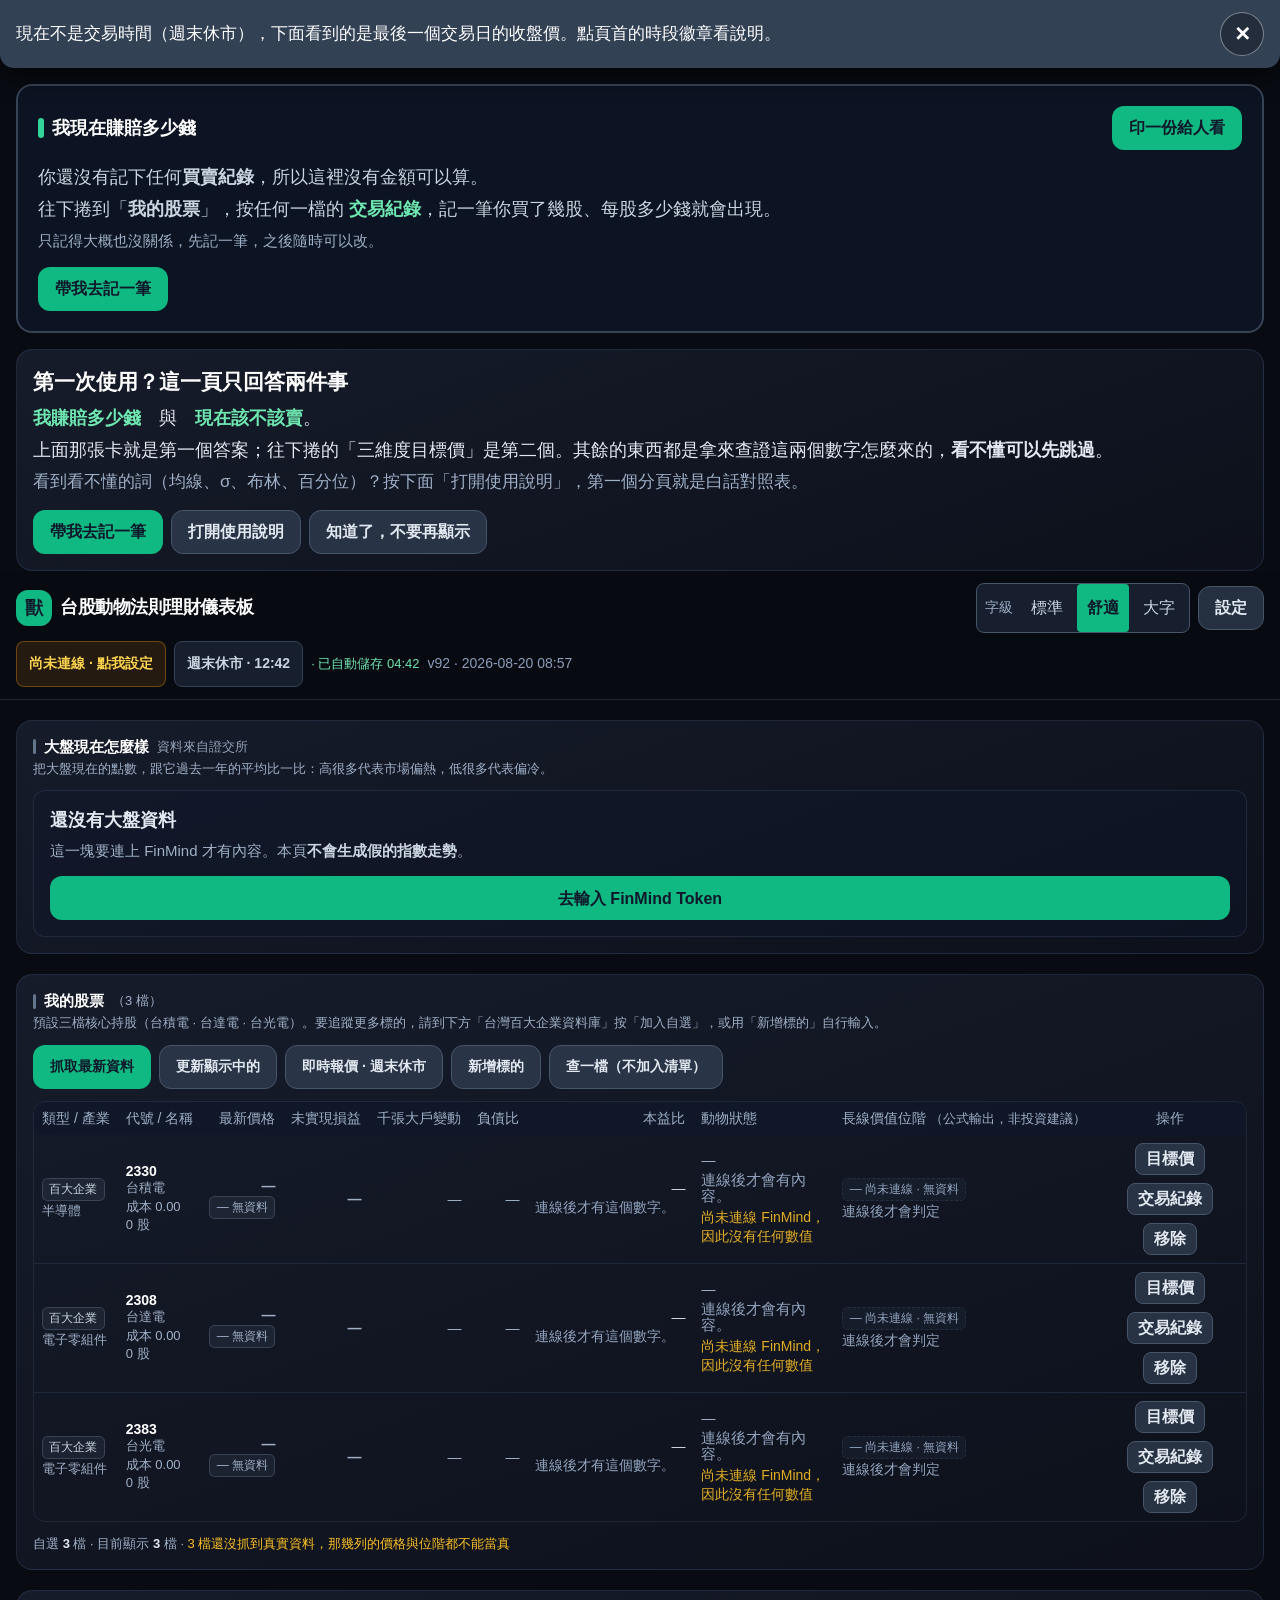
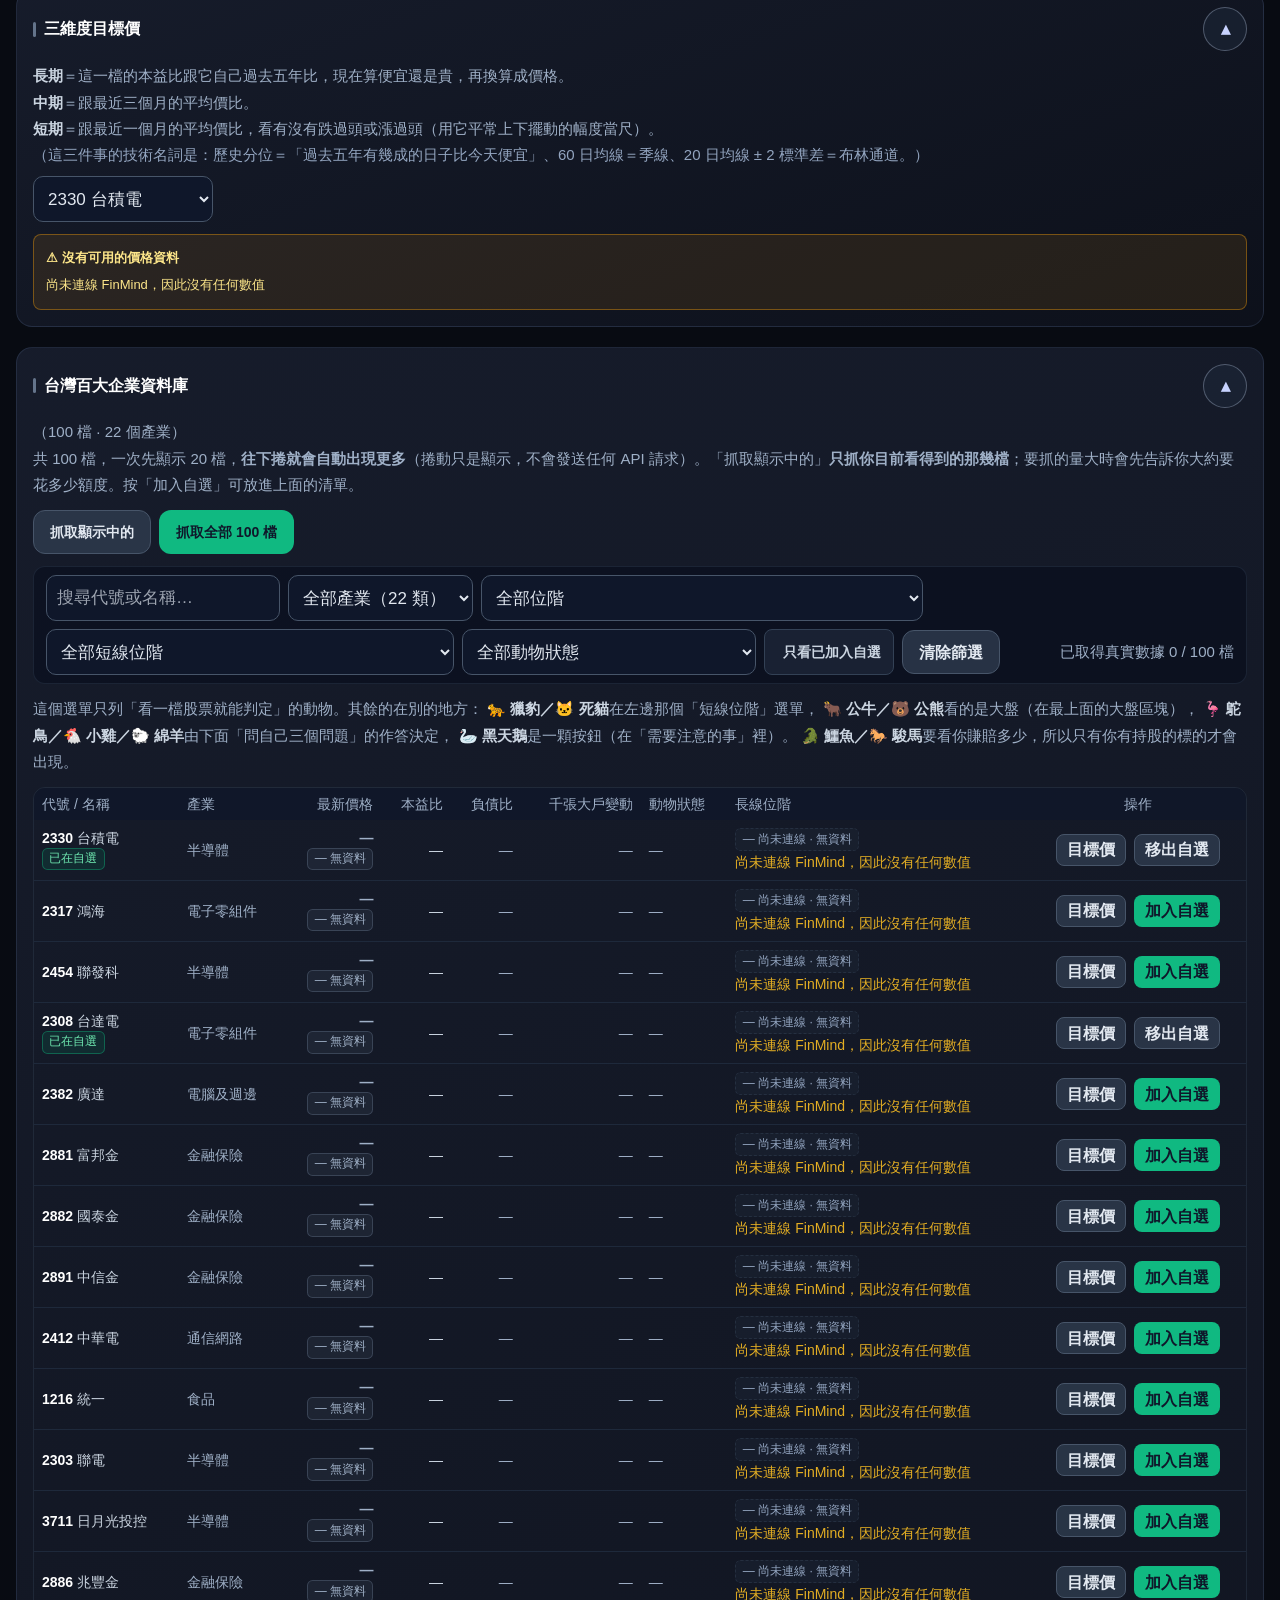
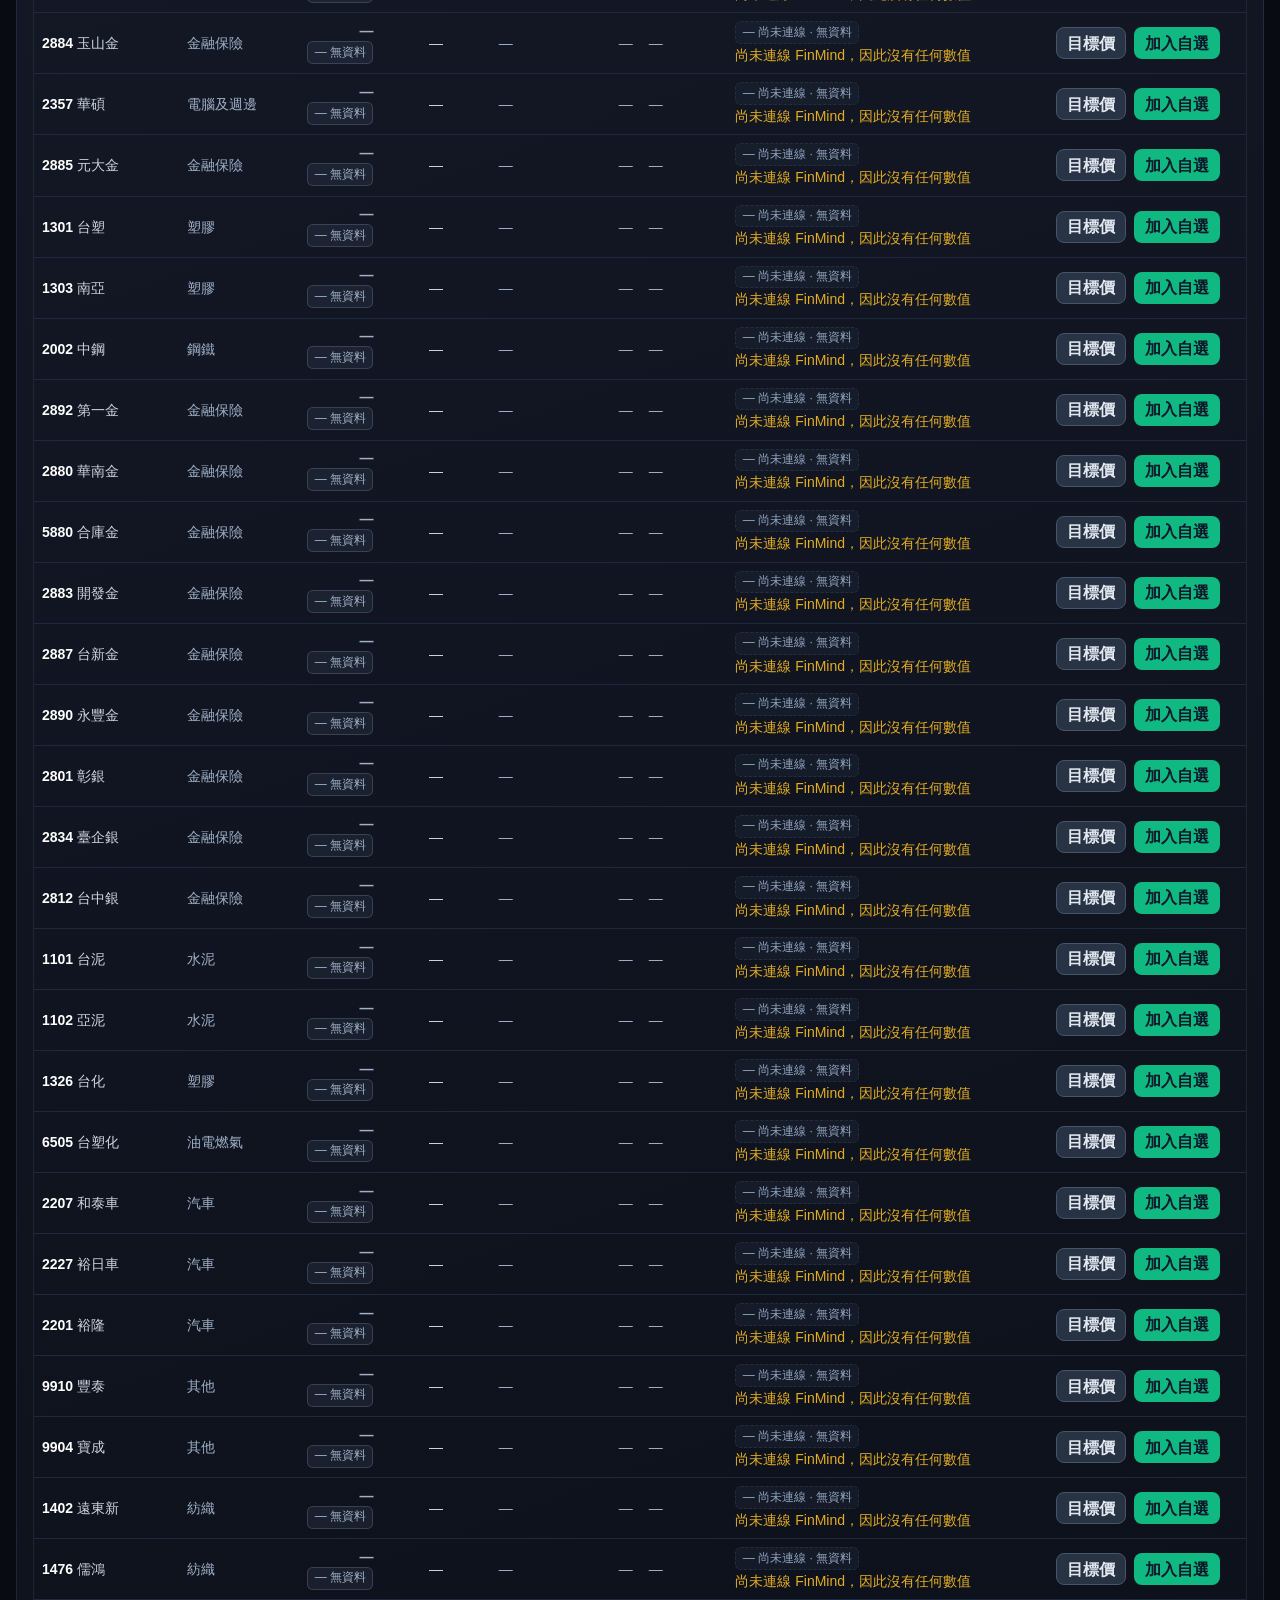
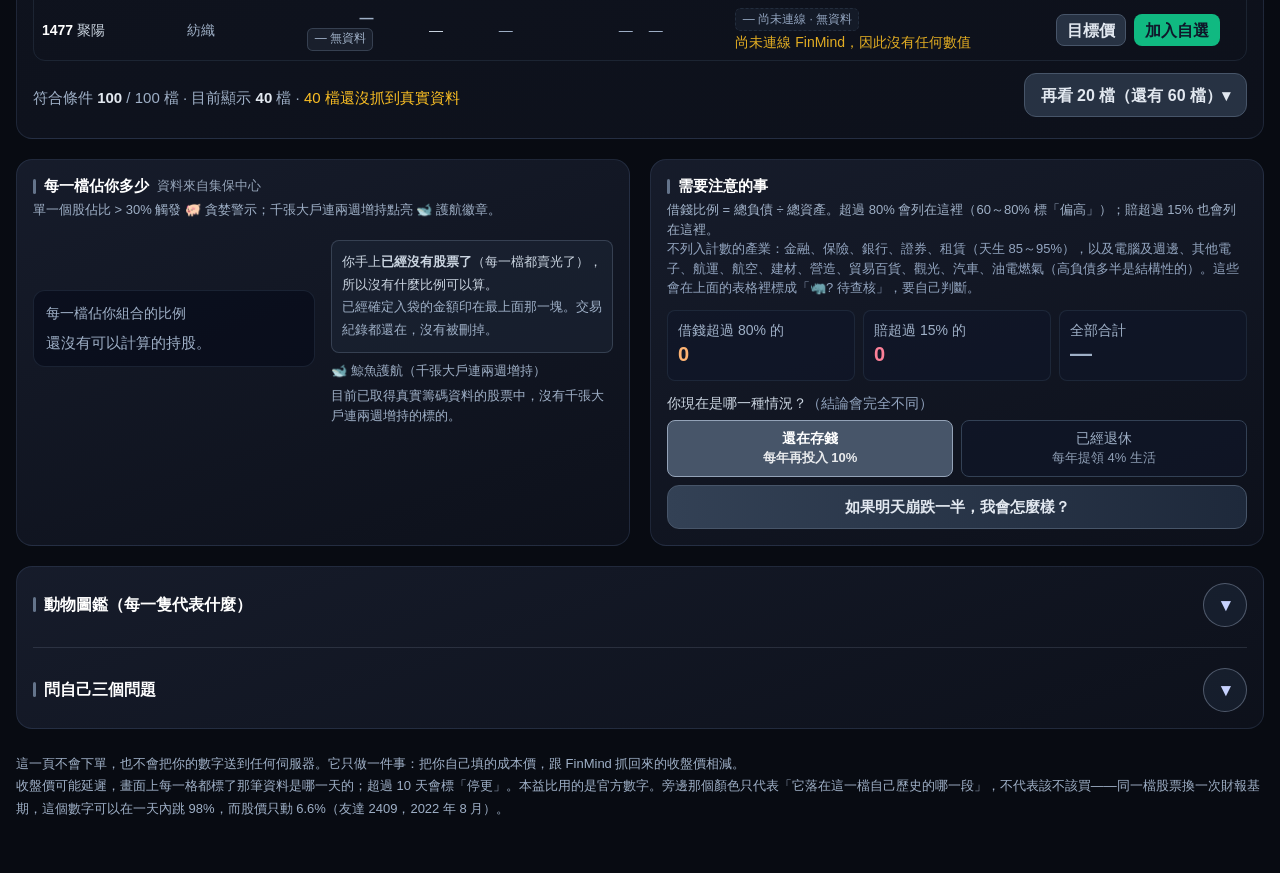
==== index.html @ 598e38d1 "Add files via upload" ====
<!DOCTYPE html>
<html lang="zh-Hant-TW">
<head>
<meta charset="UTF-8">
<meta name="viewport" content="width=device-width, initial-scale=1.0, viewport-fit=cover">
<meta name="theme-color" content="#080b12">
<meta http-equiv="Content-Security-Policy" content="default-src 'none'; script-src 'unsafe-inline'; style-src 'unsafe-inline'; img-src 'self' data:; connect-src https://api.finmindtrade.com; form-action 'none'; base-uri 'none'">
<!-- frame-ancestors 放在 <meta> 裡瀏覽器一律忽略，只會在每次載入時吐一行主控台警告，
     把真正的錯誤淹掉。它需要 HTTP 標頭，而 GitHub Pages 給不了——留著是假的防線。 -->
<meta name="referrer" content="no-referrer">
<meta name="apple-mobile-web-app-capable" content="yes">
<meta name="apple-mobile-web-app-status-bar-style" content="black-translucent">
<meta name="apple-mobile-web-app-title" content="台股動物法則">
<title>台股動物法則理財儀表板 · 長線價值位階系統</title>
<style>*,:after,:before{--tw-border-spacing-x:0;--tw-border-spacing-y:0;--tw-translate-x:0;--tw-translate-y:0;--tw-rotate:0;--tw-skew-x:0;--tw-skew-y:0;--tw-scale-x:1;--tw-scale-y:1;--tw-pan-x: ;--tw-pan-y: ;--tw-pinch-zoom: ;--tw-scroll-snap-strictness:proximity;--tw-gradient-from-position: ;--tw-gradient-via-position: ;--tw-gradient-to-position: ;--tw-ordinal: ;--tw-slashed-zero: ;--tw-numeric-figure: ;--tw-numeric-spacing: ;--tw-numeric-fraction: ;--tw-ring-inset: ;--tw-ring-offset-width:0px;--tw-ring-offset-color:#fff;--tw-ring-color:rgba(59,130,246,.5);--tw-ring-offset-shadow:0 0 #0000;--tw-ring-shadow:0 0 #0000;--tw-shadow:0 0 #0000;--tw-shadow-colored:0 0 #0000;--tw-blur: ;--tw-brightness: ;--tw-contrast: ;--tw-grayscale: ;--tw-hue-rotate: ;--tw-invert: ;--tw-saturate: ;--tw-sepia: ;--tw-drop-shadow: ;--tw-backdrop-blur: ;--tw-backdrop-brightness: ;--tw-backdrop-contrast: ;--tw-backdrop-grayscale: ;--tw-backdrop-hue-rotate: ;--tw-backdrop-invert: ;--tw-backdrop-opacity: ;--tw-backdrop-saturate: ;--tw-backdrop-sepia: ;--tw-contain-size: ;--tw-contain-layout: ;--tw-contain-paint: ;--tw-contain-style: }::backdrop{--tw-border-spacing-x:0;--tw-border-spacing-y:0;--tw-translate-x:0;--tw-translate-y:0;--tw-rotate:0;--tw-skew-x:0;--tw-skew-y:0;--tw-scale-x:1;--tw-scale-y:1;--tw-pan-x: ;--tw-pan-y: ;--tw-pinch-zoom: ;--tw-scroll-snap-strictness:proximity;--tw-gradient-from-position: ;--tw-gradient-via-position: ;--tw-gradient-to-position: ;--tw-ordinal: ;--tw-slashed-zero: ;--tw-numeric-figure: ;--tw-numeric-spacing: ;--tw-numeric-fraction: ;--tw-ring-inset: ;--tw-ring-offset-width:0px;--tw-ring-offset-color:#fff;--tw-ring-color:rgba(59,130,246,.5);--tw-ring-offset-shadow:0 0 #0000;--tw-ring-shadow:0 0 #0000;--tw-shadow:0 0 #0000;--tw-shadow-colored:0 0 #0000;--tw-blur: ;--tw-brightness: ;--tw-contrast: ;--tw-grayscale: ;--tw-hue-rotate: ;--tw-invert: ;--tw-saturate: ;--tw-sepia: ;--tw-drop-shadow: ;--tw-backdrop-blur: ;--tw-backdrop-brightness: ;--tw-backdrop-contrast: ;--tw-backdrop-grayscale: ;--tw-backdrop-hue-rotate: ;--tw-backdrop-invert: ;--tw-backdrop-opacity: ;--tw-backdrop-saturate: ;--tw-backdrop-sepia: ;--tw-contain-size: ;--tw-contain-layout: ;--tw-contain-paint: ;--tw-contain-style: }/*! tailwindcss v3.4.17 | MIT License | https://tailwindcss.com*/*,:after,:before{box-sizing:border-box;border:0 solid #e5e7eb}:after,:before{--tw-content:""}:host,html{line-height:1.5;-webkit-text-size-adjust:100%;-moz-tab-size:4;-o-tab-size:4;tab-size:4;font-family:ui-sans-serif,system-ui,sans-serif,Apple Color Emoji,Segoe UI Emoji,Segoe UI Symbol,Noto Color Emoji;font-feature-settings:normal;font-variation-settings:normal;-webkit-tap-highlight-color:transparent}body{margin:0;line-height:inherit}hr{height:0;color:inherit;border-top-width:1px}abbr:where([title]){-webkit-text-decoration:underline dotted;text-decoration:underline dotted}h1,h2,h3,h4,h5,h6{font-size:inherit;font-weight:inherit}a{color:inherit;text-decoration:inherit}b,strong{font-weight:bolder}code,kbd,pre,samp{font-family:ui-monospace,SFMono-Regular,Menlo,Monaco,Consolas,Liberation Mono,Courier New,monospace;font-feature-settings:normal;font-variation-settings:normal;font-size:1em}small{font-size:80%}sub,sup{font-size:75%;line-height:0;position:relative;vertical-align:baseline}sub{bottom:-.25em}sup{top:-.5em}table{text-indent:0;border-color:inherit;border-collapse:collapse}button,input,optgroup,select,textarea{font-family:inherit;font-feature-settings:inherit;font-variation-settings:inherit;font-size:100%;font-weight:inherit;line-height:inherit;letter-spacing:inherit;color:inherit;margin:0;padding:0}button,select{text-transform:none}button,input:where([type=button]),input:where([type=reset]),input:where([type=submit]){-webkit-appearance:button;background-color:transparent;background-image:none}:-moz-focusring{outline:auto}:-moz-ui-invalid{box-shadow:none}progress{vertical-align:baseline}::-webkit-inner-spin-button,::-webkit-outer-spin-button{height:auto}[type=search]{-webkit-appearance:textfield;outline-offset:-2px}::-webkit-search-decoration{-webkit-appearance:none}::-webkit-file-upload-button{-webkit-appearance:button;font:inherit}summary{display:list-item}blockquote,dd,dl,figure,h1,h2,h3,h4,h5,h6,hr,p,pre{margin:0}fieldset{margin:0}fieldset,legend{padding:0}menu,ol,ul{list-style:none;margin:0;padding:0}dialog{padding:0}textarea{resize:vertical}input::-moz-placeholder,textarea::-moz-placeholder{opacity:1;color:#9ca3af}input::placeholder,textarea::placeholder{opacity:1;color:#9ca3af}[role=button],button{cursor:pointer}:disabled{cursor:default}audio,canvas,embed,iframe,img,object,svg,video{display:block;vertical-align:middle}img,video{max-width:100%;height:auto}[hidden]:where(:not([hidden=until-found])){display:none}.sr-only{position:absolute;width:1px;height:1px;padding:0;margin:-1px;overflow:hidden;clip:rect(0,0,0,0);white-space:nowrap;border-width:0}.pointer-events-none{pointer-events:none}.visible{visibility:visible}.fixed{position:fixed}.absolute{position:absolute}.relative{position:relative}.sticky{position:sticky}.inset-0{inset:0}.inset-x-0{left:0;right:0}.bottom-0{bottom:0}.bottom-5{bottom:1.25rem}.right-2{right:.5rem}.top-0{top:0}.top-1\.5{top:.375rem}.top-1\/2{top:50%}.z-40{z-index:40}.z-50{z-index:50}.z-\[55\]{z-index:55}.z-\[60\]{z-index:60}.z-\[70\]{z-index:70}.col-span-2{grid-column:span 2/span 2}.mx-auto{margin-left:auto;margin-right:auto}.my-3{margin-top:.75rem;margin-bottom:.75rem}.-mt-0\.5{margin-top:-.125rem}.-mt-1{margin-top:-.25rem}.mb-0\.5{margin-bottom:.125rem}.mb-1{margin-bottom:.25rem}.mb-1\.5{margin-bottom:.375rem}.mb-2{margin-bottom:.5rem}.mb-3{margin-bottom:.75rem}.ml-1{margin-left:.25rem}.ml-1\.5{margin-left:.375rem}.ml-2{margin-left:.5rem}.ml-auto{margin-left:auto}.mr-1{margin-right:.25rem}.mr-auto{margin-right:auto}.mt-0\.5{margin-top:.125rem}.mt-1{margin-top:.25rem}.mt-1\.5{margin-top:.375rem}.mt-2{margin-top:.5rem}.mt-2\.5{margin-top:.625rem}.mt-3{margin-top:.75rem}.mt-4{margin-top:1rem}.mt-7{margin-top:1.75rem}.block{display:block}.inline-block{display:inline-block}.inline{display:inline}.flex{display:flex}.table{display:table}.grid{display:grid}.hidden{display:none}.h-1{height:.25rem}.h-1\.5{height:.375rem}.h-11{height:2.75rem}.h-14{height:3.5rem}.h-2{height:.5rem}.h-2\.5{height:.625rem}.h-4{height:1rem}.h-48{height:12rem}.h-5{height:1.25rem}.h-9{height:2.25rem}.h-full{height:100%}.max-h-\[90vh\]{max-height:90vh}.max-h-\[92vh\]{max-height:92vh}.min-h-0{min-height:0}.min-h-\[44px\]{min-height:44px}.min-h-\[48px\]{min-height:48px}.min-h-screen{min-height:100vh}.w-0\.5{width:.125rem}.w-1\.5{width:.375rem}.w-2{width:.5rem}.w-9{width:2.25rem}.w-\[92px\]{width:92px}.w-full{width:100%}.min-w-0{min-width:0}.min-w-\[240px\]{min-width:240px}.max-w-3xl{max-width:48rem}.max-w-4xl{max-width:56rem}.max-w-\[1500px\]{max-width:1500px}.max-w-md{max-width:28rem}.flex-1{flex:1 1 0%}.shrink-0{flex-shrink:0}.basis-full{flex-basis:100%}.-translate-x-1\/2{--tw-translate-x:-50%}.-translate-x-1\/2,.-translate-y-1\/2{transform:translate(var(--tw-translate-x),var(--tw-translate-y)) rotate(var(--tw-rotate)) skewX(var(--tw-skew-x)) skewY(var(--tw-skew-y)) scaleX(var(--tw-scale-x)) scaleY(var(--tw-scale-y))}.-translate-y-1\/2{--tw-translate-y:-50%}.cursor-pointer{cursor:pointer}.select-none{-webkit-user-select:none;-moz-user-select:none;user-select:none}.list-decimal{list-style-type:decimal}.grid-cols-1{grid-template-columns:repeat(1,minmax(0,1fr))}.grid-cols-2{grid-template-columns:repeat(2,minmax(0,1fr))}.grid-cols-3{grid-template-columns:repeat(3,minmax(0,1fr))}.flex-col{flex-direction:column}.flex-wrap{flex-wrap:wrap}.place-items-center{place-items:center}.items-start{align-items:flex-start}.items-end{align-items:flex-end}.items-center{align-items:center}.items-baseline{align-items:baseline}.items-stretch{align-items:stretch}.justify-end{justify-content:flex-end}.justify-center{justify-content:center}.justify-between{justify-content:space-between}.gap-1{gap:.25rem}.gap-1\.5{gap:.375rem}.gap-2{gap:.5rem}.gap-2\.5{gap:.625rem}.gap-3{gap:.75rem}.gap-4{gap:1rem}.gap-5{gap:1.25rem}.gap-x-2{-moz-column-gap:.5rem;column-gap:.5rem}.gap-x-3{-moz-column-gap:.75rem;column-gap:.75rem}.gap-x-4{-moz-column-gap:1rem;column-gap:1rem}.gap-y-1{row-gap:.25rem}.gap-y-2{row-gap:.5rem}.space-y-0\.5>:not([hidden])~:not([hidden]){--tw-space-y-reverse:0;margin-top:calc(.125rem*(1 - var(--tw-space-y-reverse)));margin-bottom:calc(.125rem*var(--tw-space-y-reverse))}.space-y-1\.5>:not([hidden])~:not([hidden]){--tw-space-y-reverse:0;margin-top:calc(.375rem*(1 - var(--tw-space-y-reverse)));margin-bottom:calc(.375rem*var(--tw-space-y-reverse))}.space-y-2>:not([hidden])~:not([hidden]){--tw-space-y-reverse:0;margin-top:calc(.5rem*(1 - var(--tw-space-y-reverse)));margin-bottom:calc(.5rem*var(--tw-space-y-reverse))}.space-y-2\.5>:not([hidden])~:not([hidden]){--tw-space-y-reverse:0;margin-top:calc(.625rem*(1 - var(--tw-space-y-reverse)));margin-bottom:calc(.625rem*var(--tw-space-y-reverse))}.space-y-5>:not([hidden])~:not([hidden]){--tw-space-y-reverse:0;margin-top:calc(1.25rem*(1 - var(--tw-space-y-reverse)));margin-bottom:calc(1.25rem*var(--tw-space-y-reverse))}.divide-y>:not([hidden])~:not([hidden]){--tw-divide-y-reverse:0;border-top-width:calc(1px*(1 - var(--tw-divide-y-reverse)));border-bottom-width:calc(1px*var(--tw-divide-y-reverse))}.divide-slate-700\/40>:not([hidden])~:not([hidden]){border-color:rgba(51,65,85,.4)}.divide-slate-800>:not([hidden])~:not([hidden]){--tw-divide-opacity:1;border-color:rgb(30 41 59/var(--tw-divide-opacity,1))}.self-center{align-self:center}.overflow-hidden{overflow:hidden}.overflow-x-auto{overflow-x:auto}.overflow-y-auto{overflow-y:auto}.truncate{overflow:hidden;text-overflow:ellipsis}.truncate,.whitespace-nowrap{white-space:nowrap}.break-all{word-break:break-all}.rounded{border-radius:.25rem}.rounded-2xl{border-radius:1rem}.rounded-full{border-radius:9999px}.rounded-lg{border-radius:.5rem}.rounded-xl{border-radius:.75rem}.border{border-width:1px}.border-2{border-width:2px}.border-b{border-bottom-width:1px}.border-l-2{border-left-width:2px}.border-t{border-top-width:1px}.border-dashed{border-style:dashed}.border-amber-400\/50{border-color:rgba(251,191,36,.5)}.border-amber-500\/30{border-color:rgba(245,158,11,.3)}.border-amber-500\/35{border-color:rgba(245,158,11,.35)}.border-amber-500\/40{border-color:rgba(245,158,11,.4)}.border-amber-500\/50{border-color:rgba(245,158,11,.5)}.border-amber-500\/60{border-color:rgba(245,158,11,.6)}.border-cyan-400\/50{border-color:rgba(34,211,238,.5)}.border-cyan-500\/35{border-color:rgba(6,182,212,.35)}.border-cyan-500\/40{border-color:rgba(6,182,212,.4)}.border-cyan-600\/40{border-color:rgba(8,145,178,.4)}.border-emerald-500{--tw-border-opacity:1;border-color:rgb(16 185 129/var(--tw-border-opacity,1))}.border-emerald-500\/30{border-color:rgba(16,185,129,.3)}.border-emerald-500\/35{border-color:rgba(16,185,129,.35)}.border-emerald-500\/40{border-color:rgba(16,185,129,.4)}.border-emerald-500\/45{border-color:rgba(16,185,129,.45)}.border-emerald-500\/50{border-color:rgba(16,185,129,.5)}.border-fuchsia-500\/35{border-color:rgba(217,70,239,.35)}.border-fuchsia-500\/40{border-color:rgba(217,70,239,.4)}.border-indigo-500{--tw-border-opacity:1;border-color:rgb(99 102 241/var(--tw-border-opacity,1))}.border-indigo-500\/40{border-color:rgba(99,102,241,.4)}.border-orange-500\/35{border-color:rgba(249,115,22,.35)}.border-orange-500\/40{border-color:rgba(249,115,22,.4)}.border-red-500\/50{border-color:rgba(239,68,68,.5)}.border-rose-500\/30{border-color:rgba(244,63,94,.3)}.border-rose-500\/35{border-color:rgba(244,63,94,.35)}.border-rose-500\/40{border-color:rgba(244,63,94,.4)}.border-rose-500\/50{border-color:rgba(244,63,94,.5)}.border-rose-500\/60{border-color:rgba(244,63,94,.6)}.border-rose-600\/50{border-color:rgba(225,29,72,.5)}.border-sky-500\/30{border-color:rgba(14,165,233,.3)}.border-sky-500\/40{border-color:rgba(14,165,233,.4)}.border-sky-500\/60{border-color:rgba(14,165,233,.6)}.border-slate-400{--tw-border-opacity:1;border-color:rgb(148 163 184/var(--tw-border-opacity,1))}.border-slate-500\/40{border-color:rgba(100,116,139,.4)}.border-slate-500\/50{border-color:rgba(100,116,139,.5)}.border-slate-600{--tw-border-opacity:1;border-color:rgb(71 85 105/var(--tw-border-opacity,1))}.border-slate-600\/40{border-color:rgba(71,85,105,.4)}.border-slate-600\/50{border-color:rgba(71,85,105,.5)}.border-slate-700{--tw-border-opacity:1;border-color:rgb(51 65 85/var(--tw-border-opacity,1))}.border-slate-700\/40{border-color:rgba(51,65,85,.4)}.border-slate-700\/50{border-color:rgba(51,65,85,.5)}.border-slate-700\/60{border-color:rgba(51,65,85,.6)}.border-slate-800{--tw-border-opacity:1;border-color:rgb(30 41 59/var(--tw-border-opacity,1))}.border-slate-800\/70{border-color:rgba(30,41,59,.7)}.border-teal-500\/40{border-color:rgba(20,184,166,.4)}.border-violet-500\/40{border-color:rgba(139,92,246,.4)}.border-white\/10{border-color:hsla(0,0%,100%,.1)}.border-white\/5{border-color:hsla(0,0%,100%,.05)}.border-white\/80{border-color:hsla(0,0%,100%,.8)}.bg-\[\#080b12\]\/90{background-color:rgba(8,11,18,.9)}.bg-amber-400{--tw-bg-opacity:1;background-color:rgb(251 191 36/var(--tw-bg-opacity,1))}.bg-amber-500{--tw-bg-opacity:1;background-color:rgb(245 158 11/var(--tw-bg-opacity,1))}.bg-amber-500\/10{background-color:rgba(245,158,11,.1)}.bg-amber-500\/15{background-color:rgba(245,158,11,.15)}.bg-amber-500\/20{background-color:rgba(245,158,11,.2)}.bg-amber-500\/\[\.08\]{background-color:rgba(245,158,11,.08)}.bg-amber-600{--tw-bg-opacity:1;background-color:rgb(217 119 6/var(--tw-bg-opacity,1))}.bg-amber-600\/70{background-color:rgba(217,119,6,.7)}.bg-black\/75{background-color:rgba(0,0,0,.75)}.bg-black\/80{background-color:rgba(0,0,0,.8)}.bg-cyan-400{--tw-bg-opacity:1;background-color:rgb(34 211 238/var(--tw-bg-opacity,1))}.bg-cyan-500\/10{background-color:rgba(6,182,212,.1)}.bg-cyan-500\/15{background-color:rgba(6,182,212,.15)}.bg-cyan-500\/20{background-color:rgba(6,182,212,.2)}.bg-cyan-500\/\[\.07\]{background-color:rgba(6,182,212,.07)}.bg-cyan-500\/\[\.08\]{background-color:rgba(6,182,212,.08)}.bg-emerald-400{--tw-bg-opacity:1;background-color:rgb(52 211 153/var(--tw-bg-opacity,1))}.bg-emerald-500{--tw-bg-opacity:1;background-color:rgb(16 185 129/var(--tw-bg-opacity,1))}.bg-emerald-500\/10{background-color:rgba(16,185,129,.1)}.bg-emerald-500\/15{background-color:rgba(16,185,129,.15)}.bg-emerald-500\/5{background-color:rgba(16,185,129,.05)}.bg-emerald-500\/\[\.08\]{background-color:rgba(16,185,129,.08)}.bg-emerald-600{--tw-bg-opacity:1;background-color:rgb(5 150 105/var(--tw-bg-opacity,1))}.bg-emerald-600\/15{background-color:rgba(5,150,105,.15)}.bg-emerald-700\/50{background-color:rgba(4,120,87,.5)}.bg-emerald-950\/25{background-color:rgba(2,44,34,.25)}.bg-fuchsia-500\/15{background-color:rgba(217,70,239,.15)}.bg-fuchsia-500\/\[\.08\]{background-color:rgba(217,70,239,.08)}.bg-indigo-500\/15{background-color:rgba(99,102,241,.15)}.bg-indigo-600{--tw-bg-opacity:1;background-color:rgb(79 70 229/var(--tw-bg-opacity,1))}.bg-orange-500\/15{background-color:rgba(249,115,22,.15)}.bg-orange-500\/\[\.08\]{background-color:rgba(249,115,22,.08)}.bg-red-500\/20{background-color:rgba(239,68,68,.2)}.bg-rose-500\/10{background-color:rgba(244,63,94,.1)}.bg-rose-500\/15{background-color:rgba(244,63,94,.15)}.bg-rose-500\/\[\.08\]{background-color:rgba(244,63,94,.08)}.bg-rose-600{--tw-bg-opacity:1;background-color:rgb(225 29 72/var(--tw-bg-opacity,1))}.bg-rose-700{--tw-bg-opacity:1;background-color:rgb(190 18 60/var(--tw-bg-opacity,1))}.bg-rose-700\/50{background-color:rgba(190,18,60,.5)}.bg-rose-800\/70{background-color:rgba(159,18,57,.7)}.bg-rose-950\/30{background-color:rgba(76,5,25,.3)}.bg-sky-500\/10{background-color:rgba(14,165,233,.1)}.bg-sky-500\/15{background-color:rgba(14,165,233,.15)}.bg-sky-500\/\[\.06\]{background-color:rgba(14,165,233,.06)}.bg-sky-500\/\[\.08\]{background-color:rgba(14,165,233,.08)}.bg-slate-500{--tw-bg-opacity:1;background-color:rgb(100 116 139/var(--tw-bg-opacity,1))}.bg-slate-600{--tw-bg-opacity:1;background-color:rgb(71 85 105/var(--tw-bg-opacity,1))}.bg-slate-600\/15{background-color:rgba(71,85,105,.15)}.bg-slate-600\/20{background-color:rgba(71,85,105,.2)}.bg-slate-600\/25{background-color:rgba(71,85,105,.25)}.bg-slate-700{--tw-bg-opacity:1;background-color:rgb(51 65 85/var(--tw-bg-opacity,1))}.bg-slate-700\/25{background-color:rgba(51,65,85,.25)}.bg-slate-700\/30{background-color:rgba(51,65,85,.3)}.bg-slate-700\/70{background-color:rgba(51,65,85,.7)}.bg-slate-800{--tw-bg-opacity:1;background-color:rgb(30 41 59/var(--tw-bg-opacity,1))}.bg-slate-800\/40{background-color:rgba(30,41,59,.4)}.bg-slate-800\/50{background-color:rgba(30,41,59,.5)}.bg-slate-800\/60{background-color:rgba(30,41,59,.6)}.bg-slate-800\/70{background-color:rgba(30,41,59,.7)}.bg-slate-900{--tw-bg-opacity:1;background-color:rgb(15 23 42/var(--tw-bg-opacity,1))}.bg-slate-900\/40{background-color:rgba(15,23,42,.4)}.bg-slate-900\/50{background-color:rgba(15,23,42,.5)}.bg-slate-900\/60{background-color:rgba(15,23,42,.6)}.bg-slate-900\/70{background-color:rgba(15,23,42,.7)}.bg-slate-900\/80{background-color:rgba(15,23,42,.8)}.bg-slate-900\/\[\.97\]{background-color:rgba(15,23,42,.97)}.bg-slate-950{--tw-bg-opacity:1;background-color:rgb(2 6 23/var(--tw-bg-opacity,1))}.bg-slate-950\/30{background-color:rgba(2,6,23,.3)}.bg-slate-950\/40{background-color:rgba(2,6,23,.4)}.bg-slate-950\/50{background-color:rgba(2,6,23,.5)}.bg-slate-950\/60{background-color:rgba(2,6,23,.6)}.bg-teal-500\/15{background-color:rgba(20,184,166,.15)}.bg-violet-500\/15{background-color:rgba(139,92,246,.15)}.bg-white{--tw-bg-opacity:1;background-color:rgb(255 255 255/var(--tw-bg-opacity,1))}.bg-white\/5{background-color:hsla(0,0%,100%,.05)}.bg-gradient-to-r{background-image:linear-gradient(to right,var(--tw-gradient-stops))}.from-emerald-500{--tw-gradient-from:#10b981 var(--tw-gradient-from-position);--tw-gradient-to:rgba(16,185,129,0) var(--tw-gradient-to-position);--tw-gradient-stops:var(--tw-gradient-from),var(--tw-gradient-to)}.from-emerald-600{--tw-gradient-from:#059669 var(--tw-gradient-from-position);--tw-gradient-to:rgba(5,150,105,0) var(--tw-gradient-to-position);--tw-gradient-stops:var(--tw-gradient-from),var(--tw-gradient-to)}.from-slate-700{--tw-gradient-from:#334155 var(--tw-gradient-from-position);--tw-gradient-to:rgba(51,65,85,0) var(--tw-gradient-to-position);--tw-gradient-stops:var(--tw-gradient-from),var(--tw-gradient-to)}.via-amber-500{--tw-gradient-to:rgba(245,158,11,0) var(--tw-gradient-to-position);--tw-gradient-stops:var(--tw-gradient-from),#f59e0b var(--tw-gradient-via-position),var(--tw-gradient-to)}.to-cyan-400{--tw-gradient-to:#22d3ee var(--tw-gradient-to-position)}.to-rose-600{--tw-gradient-to:#e11d48 var(--tw-gradient-to-position)}.to-slate-800{--tw-gradient-to:#1e293b var(--tw-gradient-to-position)}.p-2{padding:.5rem}.p-2\.5{padding:.625rem}.p-3{padding:.75rem}.p-4{padding:1rem}.p-5{padding:1.25rem}.px-1{padding-left:.25rem;padding-right:.25rem}.px-1\.5{padding-left:.375rem;padding-right:.375rem}.px-2{padding-left:.5rem;padding-right:.5rem}.px-2\.5{padding-left:.625rem;padding-right:.625rem}.px-3{padding-left:.75rem;padding-right:.75rem}.px-4{padding-left:1rem;padding-right:1rem}.px-5{padding-left:1.25rem;padding-right:1.25rem}.py-0\.5{padding-top:.125rem;padding-bottom:.125rem}.py-1{padding-top:.25rem;padding-bottom:.25rem}.py-1\.5{padding-top:.375rem;padding-bottom:.375rem}.py-2{padding-top:.5rem;padding-bottom:.5rem}.py-2\.5{padding-top:.625rem;padding-bottom:.625rem}.py-3{padding-top:.75rem;padding-bottom:.75rem}.py-4{padding-top:1rem;padding-bottom:1rem}.py-5{padding-top:1.25rem;padding-bottom:1.25rem}.py-8{padding-top:2rem;padding-bottom:2rem}.pb-2\.5{padding-bottom:.625rem}.pb-3{padding-bottom:.75rem}.pb-8{padding-bottom:2rem}.pl-2{padding-left:.5rem}.pl-3{padding-left:.75rem}.pl-5{padding-left:1.25rem}.pr-2{padding-right:.5rem}.pr-20{padding-right:5rem}.pt-0\.5{padding-top:.125rem}.pt-1{padding-top:.25rem}.pt-1\.5{padding-top:.375rem}.pt-2{padding-top:.5rem}.pt-3{padding-top:.75rem}.text-left{text-align:left}.text-center{text-align:center}.text-right{text-align:right}.align-top{vertical-align:top}.align-middle{vertical-align:middle}.font-mono{font-family:ui-monospace,SFMono-Regular,Menlo,Monaco,Consolas,Liberation Mono,Courier New,monospace}.text-2xl{font-size:1.5rem;line-height:2rem}.text-3xl{font-size:1.875rem;line-height:2.25rem}.text-4xl{font-size:2.25rem;line-height:2.5rem}.text-\[10px\]{font-size:10px}.text-\[11px\]{font-size:11px}.text-\[12px\]{font-size:12px}.text-\[13px\]{font-size:13px}.text-\[14px\]{font-size:14px}.text-\[15px\]{font-size:15px}.text-\[16px\]{font-size:16px}.text-\[17px\]{font-size:17px}.text-\[18px\]{font-size:18px}.text-\[9px\]{font-size:9px}.text-base{font-size:1rem;line-height:1.5rem}.text-lg{font-size:1.125rem;line-height:1.75rem}.text-sm{font-size:.875rem;line-height:1.25rem}.text-xl{font-size:1.25rem;line-height:1.75rem}.text-xs{font-size:.75rem;line-height:1rem}.font-black{font-weight:900}.font-bold{font-weight:700}.font-medium{font-weight:500}.font-normal{font-weight:400}.font-semibold{font-weight:600}.tabular-nums{--tw-numeric-spacing:tabular-nums;font-variant-numeric:var(--tw-ordinal) var(--tw-slashed-zero) var(--tw-numeric-figure) var(--tw-numeric-spacing) var(--tw-numeric-fraction)}.leading-none{line-height:1}.leading-relaxed{line-height:1.625}.leading-snug{line-height:1.375}.leading-tight{line-height:1.25}.tracking-\[0\.12em\]{letter-spacing:.12em}.tracking-tight{letter-spacing:-.025em}.tracking-widest{letter-spacing:.1em}.text-\[14\/15\/17px\]{color:14/15/17px}.text-amber-100{--tw-text-opacity:1;color:rgb(254 243 199/var(--tw-text-opacity,1))}.text-amber-200{--tw-text-opacity:1;color:rgb(253 230 138/var(--tw-text-opacity,1))}.text-amber-200\/90{color:hsla(48,97%,77%,.9)}.text-amber-300{--tw-text-opacity:1;color:rgb(252 211 77/var(--tw-text-opacity,1))}.text-amber-300\/80{color:rgba(252,211,77,.8)}.text-amber-300\/90{color:rgba(252,211,77,.9)}.text-amber-400{--tw-text-opacity:1;color:rgb(251 191 36/var(--tw-text-opacity,1))}.text-amber-400\/80{color:rgba(251,191,36,.8)}.text-amber-400\/90{color:rgba(251,191,36,.9)}.text-cyan-100\/90{color:rgba(207,250,254,.9)}.text-cyan-200{--tw-text-opacity:1;color:rgb(165 243 252/var(--tw-text-opacity,1))}.text-cyan-300{--tw-text-opacity:1;color:rgb(103 232 249/var(--tw-text-opacity,1))}.text-cyan-50{--tw-text-opacity:1;color:rgb(236 254 255/var(--tw-text-opacity,1))}.text-emerald-100{--tw-text-opacity:1;color:rgb(209 250 229/var(--tw-text-opacity,1))}.text-emerald-200{--tw-text-opacity:1;color:rgb(167 243 208/var(--tw-text-opacity,1))}.text-emerald-300{--tw-text-opacity:1;color:rgb(110 231 183/var(--tw-text-opacity,1))}.text-emerald-300\/70{color:rgba(110,231,183,.7)}.text-emerald-300\/80{color:rgba(110,231,183,.8)}.text-emerald-300\/90{color:rgba(110,231,183,.9)}.text-emerald-400{--tw-text-opacity:1;color:rgb(52 211 153/var(--tw-text-opacity,1))}.text-emerald-400\/80{color:rgba(52,211,153,.8)}.text-fuchsia-300{--tw-text-opacity:1;color:rgb(240 171 252/var(--tw-text-opacity,1))}.text-indigo-300{--tw-text-opacity:1;color:rgb(165 180 252/var(--tw-text-opacity,1))}.text-orange-300{--tw-text-opacity:1;color:rgb(253 186 116/var(--tw-text-opacity,1))}.text-red-300{--tw-text-opacity:1;color:rgb(252 165 165/var(--tw-text-opacity,1))}.text-rose-100{--tw-text-opacity:1;color:rgb(255 228 230/var(--tw-text-opacity,1))}.text-rose-200{--tw-text-opacity:1;color:rgb(254 205 211/var(--tw-text-opacity,1))}.text-rose-200\/80{color:rgba(254,205,211,.8)}.text-rose-300{--tw-text-opacity:1;color:rgb(253 164 175/var(--tw-text-opacity,1))}.text-rose-300\/70{color:rgba(253,164,175,.7)}.text-rose-300\/80{color:rgba(253,164,175,.8)}.text-rose-300\/90{color:rgba(253,164,175,.9)}.text-rose-400{--tw-text-opacity:1;color:rgb(251 113 133/var(--tw-text-opacity,1))}.text-rose-400\/80{color:rgba(251,113,133,.8)}.text-sky-100{--tw-text-opacity:1;color:rgb(224 242 254/var(--tw-text-opacity,1))}.text-sky-200{--tw-text-opacity:1;color:rgb(186 230 253/var(--tw-text-opacity,1))}.text-sky-300{--tw-text-opacity:1;color:rgb(125 211 252/var(--tw-text-opacity,1))}.text-sky-300\/90{color:rgba(125,211,252,.9)}.text-slate-100{--tw-text-opacity:1;color:rgb(241 245 249/var(--tw-text-opacity,1))}.text-slate-200{--tw-text-opacity:1;color:rgb(226 232 240/var(--tw-text-opacity,1))}.text-slate-300{--tw-text-opacity:1;color:rgb(203 213 225/var(--tw-text-opacity,1))}.text-slate-400{--tw-text-opacity:1;color:rgb(148 163 184/var(--tw-text-opacity,1))}.text-slate-500{--tw-text-opacity:1;color:rgb(100 116 139/var(--tw-text-opacity,1))}.text-slate-600{--tw-text-opacity:1;color:rgb(71 85 105/var(--tw-text-opacity,1))}.text-slate-900{--tw-text-opacity:1;color:rgb(15 23 42/var(--tw-text-opacity,1))}.text-teal-300{--tw-text-opacity:1;color:rgb(94 234 212/var(--tw-text-opacity,1))}.text-violet-300{--tw-text-opacity:1;color:rgb(196 181 253/var(--tw-text-opacity,1))}.text-white{--tw-text-opacity:1;color:rgb(255 255 255/var(--tw-text-opacity,1))}.underline{text-decoration-line:underline}.decoration-dotted{text-decoration-style:dotted}.underline-offset-2{text-underline-offset:2px}.placeholder-slate-500::-moz-placeholder{--tw-placeholder-opacity:1;color:rgb(100 116 139/var(--tw-placeholder-opacity,1))}.placeholder-slate-500::placeholder{--tw-placeholder-opacity:1;color:rgb(100 116 139/var(--tw-placeholder-opacity,1))}.accent-amber-500{accent-color:#f59e0b}.accent-emerald-500{accent-color:#10b981}.opacity-40{opacity:.4}.opacity-50{opacity:.5}.opacity-60{opacity:.6}.opacity-70{opacity:.7}.opacity-80{opacity:.8}.ring-4{--tw-ring-offset-shadow:var(--tw-ring-inset) 0 0 0 var(--tw-ring-offset-width) var(--tw-ring-offset-color);--tw-ring-shadow:var(--tw-ring-inset) 0 0 0 calc(4px + var(--tw-ring-offset-width)) var(--tw-ring-color);box-shadow:var(--tw-ring-offset-shadow),var(--tw-ring-shadow),var(--tw-shadow,0 0 #0000)}.ring-emerald-400{--tw-ring-opacity:1;--tw-ring-color:rgb(52 211 153/var(--tw-ring-opacity,1))}.filter{filter:var(--tw-blur) var(--tw-brightness) var(--tw-contrast) var(--tw-grayscale) var(--tw-hue-rotate) var(--tw-invert) var(--tw-saturate) var(--tw-sepia) var(--tw-drop-shadow)}.backdrop-blur{--tw-backdrop-blur:blur(8px)}.backdrop-blur,.backdrop-blur-sm{-webkit-backdrop-filter:var(--tw-backdrop-blur) var(--tw-backdrop-brightness) var(--tw-backdrop-contrast) var(--tw-backdrop-grayscale) var(--tw-backdrop-hue-rotate) var(--tw-backdrop-invert) var(--tw-backdrop-opacity) var(--tw-backdrop-saturate) var(--tw-backdrop-sepia);backdrop-filter:var(--tw-backdrop-blur) var(--tw-backdrop-brightness) var(--tw-backdrop-contrast) var(--tw-backdrop-grayscale) var(--tw-backdrop-hue-rotate) var(--tw-backdrop-invert) var(--tw-backdrop-opacity) var(--tw-backdrop-saturate) var(--tw-backdrop-sepia)}.backdrop-blur-sm{--tw-backdrop-blur:blur(4px)}.backdrop-blur-xl{--tw-backdrop-blur:blur(24px);-webkit-backdrop-filter:var(--tw-backdrop-blur) var(--tw-backdrop-brightness) var(--tw-backdrop-contrast) var(--tw-backdrop-grayscale) var(--tw-backdrop-hue-rotate) var(--tw-backdrop-invert) var(--tw-backdrop-opacity) var(--tw-backdrop-saturate) var(--tw-backdrop-sepia);backdrop-filter:var(--tw-backdrop-blur) var(--tw-backdrop-brightness) var(--tw-backdrop-contrast) var(--tw-backdrop-grayscale) var(--tw-backdrop-hue-rotate) var(--tw-backdrop-invert) var(--tw-backdrop-opacity) var(--tw-backdrop-saturate) var(--tw-backdrop-sepia)}.transition{transition-property:color,background-color,border-color,text-decoration-color,fill,stroke,opacity,box-shadow,transform,filter,-webkit-backdrop-filter;transition-property:color,background-color,border-color,text-decoration-color,fill,stroke,opacity,box-shadow,transform,filter,backdrop-filter;transition-property:color,background-color,border-color,text-decoration-color,fill,stroke,opacity,box-shadow,transform,filter,backdrop-filter,-webkit-backdrop-filter;transition-timing-function:cubic-bezier(.4,0,.2,1);transition-duration:.15s}.transition-all{transition-property:all;transition-timing-function:cubic-bezier(.4,0,.2,1);transition-duration:.15s}.duration-200{transition-duration:.2s}.ease-in-out{transition-timing-function:cubic-bezier(.4,0,.2,1)}.ease-out{transition-timing-function:cubic-bezier(0,0,.2,1)}.placeholder\:text-sm::-moz-placeholder{font-size:.875rem;line-height:1.25rem}.placeholder\:text-sm::placeholder{font-size:.875rem;line-height:1.25rem}.placeholder\:tracking-normal::-moz-placeholder{letter-spacing:0}.placeholder\:tracking-normal::placeholder{letter-spacing:0}.first\:mt-0:first-child{margin-top:0}.last\:border-0:last-child{border-width:0}.hover\:border-slate-500:hover{--tw-border-opacity:1;border-color:rgb(100 116 139/var(--tw-border-opacity,1))}.hover\:border-slate-600:hover{--tw-border-opacity:1;border-color:rgb(71 85 105/var(--tw-border-opacity,1))}.hover\:bg-amber-400:hover{--tw-bg-opacity:1;background-color:rgb(251 191 36/var(--tw-bg-opacity,1))}.hover\:bg-amber-500:hover{--tw-bg-opacity:1;background-color:rgb(245 158 11/var(--tw-bg-opacity,1))}.hover\:bg-emerald-400:hover{--tw-bg-opacity:1;background-color:rgb(52 211 153/var(--tw-bg-opacity,1))}.hover\:bg-emerald-600:hover{--tw-bg-opacity:1;background-color:rgb(5 150 105/var(--tw-bg-opacity,1))}.hover\:bg-rose-500:hover{--tw-bg-opacity:1;background-color:rgb(244 63 94/var(--tw-bg-opacity,1))}.hover\:bg-rose-600:hover{--tw-bg-opacity:1;background-color:rgb(225 29 72/var(--tw-bg-opacity,1))}.hover\:bg-rose-700:hover{--tw-bg-opacity:1;background-color:rgb(190 18 60/var(--tw-bg-opacity,1))}.hover\:bg-slate-600:hover{--tw-bg-opacity:1;background-color:rgb(71 85 105/var(--tw-bg-opacity,1))}.hover\:bg-slate-700:hover{--tw-bg-opacity:1;background-color:rgb(51 65 85/var(--tw-bg-opacity,1))}.hover\:bg-slate-800\/40:hover{background-color:rgba(30,41,59,.4)}.hover\:from-slate-600:hover{--tw-gradient-from:#475569 var(--tw-gradient-from-position);--tw-gradient-to:rgba(71,85,105,0) var(--tw-gradient-to-position);--tw-gradient-stops:var(--tw-gradient-from),var(--tw-gradient-to)}.hover\:to-slate-700:hover{--tw-gradient-to:#334155 var(--tw-gradient-to-position)}.hover\:brightness-125:hover{--tw-brightness:brightness(1.25);filter:var(--tw-blur) var(--tw-brightness) var(--tw-contrast) var(--tw-grayscale) var(--tw-hue-rotate) var(--tw-invert) var(--tw-saturate) var(--tw-sepia) var(--tw-drop-shadow)}.focus\:border-emerald-500:focus{--tw-border-opacity:1;border-color:rgb(16 185 129/var(--tw-border-opacity,1))}.focus\:outline-none:focus{outline:2px solid transparent;outline-offset:2px}.focus\:ring-2:focus{--tw-ring-offset-shadow:var(--tw-ring-inset) 0 0 0 var(--tw-ring-offset-width) var(--tw-ring-offset-color);--tw-ring-shadow:var(--tw-ring-inset) 0 0 0 calc(2px + var(--tw-ring-offset-width)) var(--tw-ring-color);box-shadow:var(--tw-ring-offset-shadow),var(--tw-ring-shadow),var(--tw-shadow,0 0 #0000)}.focus\:ring-emerald-500\/30:focus{--tw-ring-color:rgba(16,185,129,.3)}@media (min-width:640px){.sm\:min-w-\[280px\]{min-width:280px}.sm\:basis-auto{flex-basis:auto}.sm\:grid-cols-2{grid-template-columns:repeat(2,minmax(0,1fr))}.sm\:grid-cols-4{grid-template-columns:repeat(4,minmax(0,1fr))}.sm\:grid-cols-5{grid-template-columns:repeat(5,minmax(0,1fr))}.sm\:flex-row{flex-direction:row}.sm\:divide-x>:not([hidden])~:not([hidden]){--tw-divide-x-reverse:0;border-right-width:calc(1px*var(--tw-divide-x-reverse));border-left-width:calc(1px*(1 - var(--tw-divide-x-reverse)))}.sm\:divide-y-0>:not([hidden])~:not([hidden]){--tw-divide-y-reverse:0;border-top-width:calc(0px*(1 - var(--tw-divide-y-reverse)));border-bottom-width:calc(0px*var(--tw-divide-y-reverse))}.sm\:p-4{padding:1rem}.sm\:p-5{padding:1.25rem}.sm\:text-4xl{font-size:2.25rem;line-height:2.5rem}}@media (min-width:768px){.md\:grid-cols-3{grid-template-columns:repeat(3,minmax(0,1fr))}}@media (min-width:1024px){.lg\:col-span-2{grid-column:span 2/span 2}.lg\:col-span-3{grid-column:span 3/span 3}.lg\:grid-cols-2{grid-template-columns:repeat(2,minmax(0,1fr))}.lg\:grid-cols-4{grid-template-columns:repeat(4,minmax(0,1fr))}}@media (min-width:1280px){.xl\:grid-cols-2{grid-template-columns:repeat(2,minmax(0,1fr))}}</style>
<script>/*!
 * Chart.js v4.4.1
 * https://www.chartjs.org
 * (c) 2023 Chart.js Contributors
 * Released under the MIT License
 */
!function(t,e){"object"==typeof exports&&"undefined"!=typeof module?module.exports=e():"function"==typeof define&&define.amd?define(e):(t="undefined"!=typeof globalThis?globalThis:t||self).Chart=e()}(this,(function(){"use strict";var t=Object.freeze({__proto__:null,get Colors(){return Go},get Decimation(){return Qo},get Filler(){return ma},get Legend(){return ya},get SubTitle(){return ka},get Title(){return Ma},get Tooltip(){return Ba}});function e(){}const i=(()=>{let t=0;return()=>t++})();function s(t){return null==t}function n(t){if(Array.isArray&&Array.isArray(t))return!0;const e=Object.prototype.toString.call(t);return"[object"===e.slice(0,7)&&"Array]"===e.slice(-6)}function o(t){return null!==t&&"[object Object]"===Object.prototype.toString.call(t)}function a(t){return("number"==typeof t||t instanceof Number)&&isFinite(+t)}function r(t,e){return a(t)?t:e}function l(t,e){return void 0===t?e:t}const h=(t,e)=>"string"==typeof t&&t.endsWith("%")?parseFloat(t)/100:+t/e,c=(t,e)=>"string"==typeof t&&t.endsWith("%")?parseFloat(t)/100*e:+t;function d(t,e,i){if(t&&"function"==typeof t.call)return t.apply(i,e)}function u(t,e,i,s){let a,r,l;if(n(t))if(r=t.length,s)for(a=r-1;a>=0;a--)e.call(i,t[a],a);else for(a=0;a<r;a++)e.call(i,t[a],a);else if(o(t))for(l=Object.keys(t),r=l.length,a=0;a<r;a++)e.call(i,t[l[a]],l[a])}function f(t,e){let i,s,n,o;if(!t||!e||t.length!==e.length)return!1;for(i=0,s=t.length;i<s;++i)if(n=t[i],o=e[i],n.datasetIndex!==o.datasetIndex||n.index!==o.index)return!1;return!0}function g(t){if(n(t))return t.map(g);if(o(t)){const e=Object.create(null),i=Object.keys(t),s=i.length;let n=0;for(;n<s;++n)e[i[n]]=g(t[i[n]]);return e}return t}function p(t){return-1===["__proto__","prototype","constructor"].indexOf(t)}function m(t,e,i,s){if(!p(t))return;const n=e[t],a=i[t];o(n)&&o(a)?b(n,a,s):e[t]=g(a)}function b(t,e,i){const s=n(e)?e:[e],a=s.length;if(!o(t))return t;const r=(i=i||{}).merger||m;let l;for(let e=0;e<a;++e){if(l=s[e],!o(l))continue;const n=Object.keys(l);for(let e=0,s=n.length;e<s;++e)r(n[e],t,l,i)}return t}function x(t,e){return b(t,e,{merger:_})}function _(t,e,i){if(!p(t))return;const s=e[t],n=i[t];o(s)&&o(n)?x(s,n):Object.prototype.hasOwnProperty.call(e,t)||(e[t]=g(n))}const y={"":t=>t,x:t=>t.x,y:t=>t.y};function v(t){const e=t.split("."),i=[];let s="";for(const t of e)s+=t,s.endsWith("\\")?s=s.slice(0,-1)+".":(i.push(s),s="");return i}function M(t,e){const i=y[e]||(y[e]=function(t){const e=v(t);return t=>{for(const i of e){if(""===i)break;t=t&&t[i]}return t}}(e));return i(t)}function w(t){return t.charAt(0).toUpperCase()+t.slice(1)}const k=t=>void 0!==t,S=t=>"function"==typeof t,P=(t,e)=>{if(t.size!==e.size)return!1;for(const i of t)if(!e.has(i))return!1;return!0};function D(t){return"mouseup"===t.type||"click"===t.type||"contextmenu"===t.type}const C=Math.PI,O=2*C,A=O+C,T=Number.POSITIVE_INFINITY,L=C/180,E=C/2,R=C/4,I=2*C/3,z=Math.log10,F=Math.sign;function V(t,e,i){return Math.abs(t-e)<i}function B(t){const e=Math.round(t);t=V(t,e,t/1e3)?e:t;const i=Math.pow(10,Math.floor(z(t))),s=t/i;return(s<=1?1:s<=2?2:s<=5?5:10)*i}function W(t){const e=[],i=Math.sqrt(t);let s;for(s=1;s<i;s++)t%s==0&&(e.push(s),e.push(t/s));return i===(0|i)&&e.push(i),e.sort(((t,e)=>t-e)).pop(),e}function N(t){return!isNaN(parseFloat(t))&&isFinite(t)}function H(t,e){const i=Math.round(t);return i-e<=t&&i+e>=t}function j(t,e,i){let s,n,o;for(s=0,n=t.length;s<n;s++)o=t[s][i],isNaN(o)||(e.min=Math.min(e.min,o),e.max=Math.max(e.max,o))}function $(t){return t*(C/180)}function Y(t){return t*(180/C)}function U(t){if(!a(t))return;let e=1,i=0;for(;Math.round(t*e)/e!==t;)e*=10,i++;return i}function X(t,e){const i=e.x-t.x,s=e.y-t.y,n=Math.sqrt(i*i+s*s);let o=Math.atan2(s,i);return o<-.5*C&&(o+=O),{angle:o,distance:n}}function q(t,e){return Math.sqrt(Math.pow(e.x-t.x,2)+Math.pow(e.y-t.y,2))}function K(t,e){return(t-e+A)%O-C}function G(t){return(t%O+O)%O}function Z(t,e,i,s){const n=G(t),o=G(e),a=G(i),r=G(o-n),l=G(a-n),h=G(n-o),c=G(n-a);return n===o||n===a||s&&o===a||r>l&&h<c}function J(t,e,i){return Math.max(e,Math.min(i,t))}function Q(t){return J(t,-32768,32767)}function tt(t,e,i,s=1e-6){return t>=Math.min(e,i)-s&&t<=Math.max(e,i)+s}function et(t,e,i){i=i||(i=>t[i]<e);let s,n=t.length-1,o=0;for(;n-o>1;)s=o+n>>1,i(s)?o=s:n=s;return{lo:o,hi:n}}const it=(t,e,i,s)=>et(t,i,s?s=>{const n=t[s][e];return n<i||n===i&&t[s+1][e]===i}:s=>t[s][e]<i),st=(t,e,i)=>et(t,i,(s=>t[s][e]>=i));function nt(t,e,i){let s=0,n=t.length;for(;s<n&&t[s]<e;)s++;for(;n>s&&t[n-1]>i;)n--;return s>0||n<t.length?t.slice(s,n):t}const ot=["push","pop","shift","splice","unshift"];function at(t,e){t._chartjs?t._chartjs.listeners.push(e):(Object.defineProperty(t,"_chartjs",{configurable:!0,enumerable:!1,value:{listeners:[e]}}),ot.forEach((e=>{const i="_onData"+w(e),s=t[e];Object.defineProperty(t,e,{configurable:!0,enumerable:!1,value(...e){const n=s.apply(this,e);return t._chartjs.listeners.forEach((t=>{"function"==typeof t[i]&&t[i](...e)})),n}})})))}function rt(t,e){const i=t._chartjs;if(!i)return;const s=i.listeners,n=s.indexOf(e);-1!==n&&s.splice(n,1),s.length>0||(ot.forEach((e=>{delete t[e]})),delete t._chartjs)}function lt(t){const e=new Set(t);return e.size===t.length?t:Array.from(e)}const ht="undefined"==typeof window?function(t){return t()}:window.requestAnimationFrame;function ct(t,e){let i=[],s=!1;return function(...n){i=n,s||(s=!0,ht.call(window,(()=>{s=!1,t.apply(e,i)})))}}function dt(t,e){let i;return function(...s){return e?(clearTimeout(i),i=setTimeout(t,e,s)):t.apply(this,s),e}}const ut=t=>"start"===t?"left":"end"===t?"right":"center",ft=(t,e,i)=>"start"===t?e:"end"===t?i:(e+i)/2,gt=(t,e,i,s)=>t===(s?"left":"right")?i:"center"===t?(e+i)/2:e;function pt(t,e,i){const s=e.length;let n=0,o=s;if(t._sorted){const{iScale:a,_parsed:r}=t,l=a.axis,{min:h,max:c,minDefined:d,maxDefined:u}=a.getUserBounds();d&&(n=J(Math.min(it(r,l,h).lo,i?s:it(e,l,a.getPixelForValue(h)).lo),0,s-1)),o=u?J(Math.max(it(r,a.axis,c,!0).hi+1,i?0:it(e,l,a.getPixelForValue(c),!0).hi+1),n,s)-n:s-n}return{start:n,count:o}}function mt(t){const{xScale:e,yScale:i,_scaleRanges:s}=t,n={xmin:e.min,xmax:e.max,ymin:i.min,ymax:i.max};if(!s)return t._scaleRanges=n,!0;const o=s.xmin!==e.min||s.xmax!==e.max||s.ymin!==i.min||s.ymax!==i.max;return Object.assign(s,n),o}class bt{constructor(){this._request=null,this._charts=new Map,this._running=!1,this._lastDate=void 0}_notify(t,e,i,s){const n=e.listeners[s],o=e.duration;n.forEach((s=>s({chart:t,initial:e.initial,numSteps:o,currentStep:Math.min(i-e.start,o)})))}_refresh(){this._request||(this._running=!0,this._request=ht.call(window,(()=>{this._update(),this._request=null,this._running&&this._refresh()})))}_update(t=Date.now()){let e=0;this._charts.forEach(((i,s)=>{if(!i.running||!i.items.length)return;const n=i.items;let o,a=n.length-1,r=!1;for(;a>=0;--a)o=n[a],o._active?(o._total>i.duration&&(i.duration=o._total),o.tick(t),r=!0):(n[a]=n[n.length-1],n.pop());r&&(s.draw(),this._notify(s,i,t,"progress")),n.length||(i.running=!1,this._notify(s,i,t,"complete"),i.initial=!1),e+=n.length})),this._lastDate=t,0===e&&(this._running=!1)}_getAnims(t){const e=this._charts;let i=e.get(t);return i||(i={running:!1,initial:!0,items:[],listeners:{complete:[],progress:[]}},e.set(t,i)),i}listen(t,e,i){this._getAnims(t).listeners[e].push(i)}add(t,e){e&&e.length&&this._getAnims(t).items.push(...e)}has(t){return this._getAnims(t).items.length>0}start(t){const e=this._charts.get(t);e&&(e.running=!0,e.start=Date.now(),e.duration=e.items.reduce(((t,e)=>Math.max(t,e._duration)),0),this._refresh())}running(t){if(!this._running)return!1;const e=this._charts.get(t);return!!(e&&e.running&&e.items.length)}stop(t){const e=this._charts.get(t);if(!e||!e.items.length)return;const i=e.items;let s=i.length-1;for(;s>=0;--s)i[s].cancel();e.items=[],this._notify(t,e,Date.now(),"complete")}remove(t){return this._charts.delete(t)}}var xt=new bt;
/*!
 * @kurkle/color v0.3.2
 * https://github.com/kurkle/color#readme
 * (c) 2023 Jukka Kurkela
 * Released under the MIT License
 */function _t(t){return t+.5|0}const yt=(t,e,i)=>Math.max(Math.min(t,i),e);function vt(t){return yt(_t(2.55*t),0,255)}function Mt(t){return yt(_t(255*t),0,255)}function wt(t){return yt(_t(t/2.55)/100,0,1)}function kt(t){return yt(_t(100*t),0,100)}const St={0:0,1:1,2:2,3:3,4:4,5:5,6:6,7:7,8:8,9:9,A:10,B:11,C:12,D:13,E:14,F:15,a:10,b:11,c:12,d:13,e:14,f:15},Pt=[..."0123456789ABCDEF"],Dt=t=>Pt[15&t],Ct=t=>Pt[(240&t)>>4]+Pt[15&t],Ot=t=>(240&t)>>4==(15&t);function At(t){var e=(t=>Ot(t.r)&&Ot(t.g)&&Ot(t.b)&&Ot(t.a))(t)?Dt:Ct;return t?"#"+e(t.r)+e(t.g)+e(t.b)+((t,e)=>t<255?e(t):"")(t.a,e):void 0}const Tt=/^(hsla?|hwb|hsv)\(\s*([-+.e\d]+)(?:deg)?[\s,]+([-+.e\d]+)%[\s,]+([-+.e\d]+)%(?:[\s,]+([-+.e\d]+)(%)?)?\s*\)$/;function Lt(t,e,i){const s=e*Math.min(i,1-i),n=(e,n=(e+t/30)%12)=>i-s*Math.max(Math.min(n-3,9-n,1),-1);return[n(0),n(8),n(4)]}function Et(t,e,i){const s=(s,n=(s+t/60)%6)=>i-i*e*Math.max(Math.min(n,4-n,1),0);return[s(5),s(3),s(1)]}function Rt(t,e,i){const s=Lt(t,1,.5);let n;for(e+i>1&&(n=1/(e+i),e*=n,i*=n),n=0;n<3;n++)s[n]*=1-e-i,s[n]+=e;return s}function It(t){const e=t.r/255,i=t.g/255,s=t.b/255,n=Math.max(e,i,s),o=Math.min(e,i,s),a=(n+o)/2;let r,l,h;return n!==o&&(h=n-o,l=a>.5?h/(2-n-o):h/(n+o),r=function(t,e,i,s,n){return t===n?(e-i)/s+(e<i?6:0):e===n?(i-t)/s+2:(t-e)/s+4}(e,i,s,h,n),r=60*r+.5),[0|r,l||0,a]}function zt(t,e,i,s){return(Array.isArray(e)?t(e[0],e[1],e[2]):t(e,i,s)).map(Mt)}function Ft(t,e,i){return zt(Lt,t,e,i)}function Vt(t){return(t%360+360)%360}function Bt(t){const e=Tt.exec(t);let i,s=255;if(!e)return;e[5]!==i&&(s=e[6]?vt(+e[5]):Mt(+e[5]));const n=Vt(+e[2]),o=+e[3]/100,a=+e[4]/100;return i="hwb"===e[1]?function(t,e,i){return zt(Rt,t,e,i)}(n,o,a):"hsv"===e[1]?function(t,e,i){return zt(Et,t,e,i)}(n,o,a):Ft(n,o,a),{r:i[0],g:i[1],b:i[2],a:s}}const Wt={x:"dark",Z:"light",Y:"re",X:"blu",W:"gr",V:"medium",U:"slate",A:"ee",T:"ol",S:"or",B:"ra",C:"lateg",D:"ights",R:"in",Q:"turquois",E:"hi",P:"ro",O:"al",N:"le",M:"de",L:"yello",F:"en",K:"ch",G:"arks",H:"ea",I:"ightg",J:"wh"},Nt={OiceXe:"f0f8ff",antiquewEte:"faebd7",aqua:"ffff",aquamarRe:"7fffd4",azuY:"f0ffff",beige:"f5f5dc",bisque:"ffe4c4",black:"0",blanKedOmond:"ffebcd",Xe:"ff",XeviTet:"8a2be2",bPwn:"a52a2a",burlywood:"deb887",caMtXe:"5f9ea0",KartYuse:"7fff00",KocTate:"d2691e",cSO:"ff7f50",cSnflowerXe:"6495ed",cSnsilk:"fff8dc",crimson:"dc143c",cyan:"ffff",xXe:"8b",xcyan:"8b8b",xgTMnPd:"b8860b",xWay:"a9a9a9",xgYF:"6400",xgYy:"a9a9a9",xkhaki:"bdb76b",xmagFta:"8b008b",xTivegYF:"556b2f",xSange:"ff8c00",xScEd:"9932cc",xYd:"8b0000",xsOmon:"e9967a",xsHgYF:"8fbc8f",xUXe:"483d8b",xUWay:"2f4f4f",xUgYy:"2f4f4f",xQe:"ced1",xviTet:"9400d3",dAppRk:"ff1493",dApskyXe:"bfff",dimWay:"696969",dimgYy:"696969",dodgerXe:"1e90ff",fiYbrick:"b22222",flSOwEte:"fffaf0",foYstWAn:"228b22",fuKsia:"ff00ff",gaRsbSo:"dcdcdc",ghostwEte:"f8f8ff",gTd:"ffd700",gTMnPd:"daa520",Way:"808080",gYF:"8000",gYFLw:"adff2f",gYy:"808080",honeyMw:"f0fff0",hotpRk:"ff69b4",RdianYd:"cd5c5c",Rdigo:"4b0082",ivSy:"fffff0",khaki:"f0e68c",lavFMr:"e6e6fa",lavFMrXsh:"fff0f5",lawngYF:"7cfc00",NmoncEffon:"fffacd",ZXe:"add8e6",ZcSO:"f08080",Zcyan:"e0ffff",ZgTMnPdLw:"fafad2",ZWay:"d3d3d3",ZgYF:"90ee90",ZgYy:"d3d3d3",ZpRk:"ffb6c1",ZsOmon:"ffa07a",ZsHgYF:"20b2aa",ZskyXe:"87cefa",ZUWay:"778899",ZUgYy:"778899",ZstAlXe:"b0c4de",ZLw:"ffffe0",lime:"ff00",limegYF:"32cd32",lRF:"faf0e6",magFta:"ff00ff",maPon:"800000",VaquamarRe:"66cdaa",VXe:"cd",VScEd:"ba55d3",VpurpN:"9370db",VsHgYF:"3cb371",VUXe:"7b68ee",VsprRggYF:"fa9a",VQe:"48d1cc",VviTetYd:"c71585",midnightXe:"191970",mRtcYam:"f5fffa",mistyPse:"ffe4e1",moccasR:"ffe4b5",navajowEte:"ffdead",navy:"80",Tdlace:"fdf5e6",Tive:"808000",TivedBb:"6b8e23",Sange:"ffa500",SangeYd:"ff4500",ScEd:"da70d6",pOegTMnPd:"eee8aa",pOegYF:"98fb98",pOeQe:"afeeee",pOeviTetYd:"db7093",papayawEp:"ffefd5",pHKpuff:"ffdab9",peru:"cd853f",pRk:"ffc0cb",plum:"dda0dd",powMrXe:"b0e0e6",purpN:"800080",YbeccapurpN:"663399",Yd:"ff0000",Psybrown:"bc8f8f",PyOXe:"4169e1",saddNbPwn:"8b4513",sOmon:"fa8072",sandybPwn:"f4a460",sHgYF:"2e8b57",sHshell:"fff5ee",siFna:"a0522d",silver:"c0c0c0",skyXe:"87ceeb",UXe:"6a5acd",UWay:"708090",UgYy:"708090",snow:"fffafa",sprRggYF:"ff7f",stAlXe:"4682b4",tan:"d2b48c",teO:"8080",tEstN:"d8bfd8",tomato:"ff6347",Qe:"40e0d0",viTet:"ee82ee",JHt:"f5deb3",wEte:"ffffff",wEtesmoke:"f5f5f5",Lw:"ffff00",LwgYF:"9acd32"};let Ht;function jt(t){Ht||(Ht=function(){const t={},e=Object.keys(Nt),i=Object.keys(Wt);let s,n,o,a,r;for(s=0;s<e.length;s++){for(a=r=e[s],n=0;n<i.length;n++)o=i[n],r=r.replace(o,Wt[o]);o=parseInt(Nt[a],16),t[r]=[o>>16&255,o>>8&255,255&o]}return t}(),Ht.transparent=[0,0,0,0]);const e=Ht[t.toLowerCase()];return e&&{r:e[0],g:e[1],b:e[2],a:4===e.length?e[3]:255}}const $t=/^rgba?\(\s*([-+.\d]+)(%)?[\s,]+([-+.e\d]+)(%)?[\s,]+([-+.e\d]+)(%)?(?:[\s,/]+([-+.e\d]+)(%)?)?\s*\)$/;const Yt=t=>t<=.0031308?12.92*t:1.055*Math.pow(t,1/2.4)-.055,Ut=t=>t<=.04045?t/12.92:Math.pow((t+.055)/1.055,2.4);function Xt(t,e,i){if(t){let s=It(t);s[e]=Math.max(0,Math.min(s[e]+s[e]*i,0===e?360:1)),s=Ft(s),t.r=s[0],t.g=s[1],t.b=s[2]}}function qt(t,e){return t?Object.assign(e||{},t):t}function Kt(t){var e={r:0,g:0,b:0,a:255};return Array.isArray(t)?t.length>=3&&(e={r:t[0],g:t[1],b:t[2],a:255},t.length>3&&(e.a=Mt(t[3]))):(e=qt(t,{r:0,g:0,b:0,a:1})).a=Mt(e.a),e}function Gt(t){return"r"===t.charAt(0)?function(t){const e=$t.exec(t);let i,s,n,o=255;if(e){if(e[7]!==i){const t=+e[7];o=e[8]?vt(t):yt(255*t,0,255)}return i=+e[1],s=+e[3],n=+e[5],i=255&(e[2]?vt(i):yt(i,0,255)),s=255&(e[4]?vt(s):yt(s,0,255)),n=255&(e[6]?vt(n):yt(n,0,255)),{r:i,g:s,b:n,a:o}}}(t):Bt(t)}class Zt{constructor(t){if(t instanceof Zt)return t;const e=typeof t;let i;var s,n,o;"object"===e?i=Kt(t):"string"===e&&(o=(s=t).length,"#"===s[0]&&(4===o||5===o?n={r:255&17*St[s[1]],g:255&17*St[s[2]],b:255&17*St[s[3]],a:5===o?17*St[s[4]]:255}:7!==o&&9!==o||(n={r:St[s[1]]<<4|St[s[2]],g:St[s[3]]<<4|St[s[4]],b:St[s[5]]<<4|St[s[6]],a:9===o?St[s[7]]<<4|St[s[8]]:255})),i=n||jt(t)||Gt(t)),this._rgb=i,this._valid=!!i}get valid(){return this._valid}get rgb(){var t=qt(this._rgb);return t&&(t.a=wt(t.a)),t}set rgb(t){this._rgb=Kt(t)}rgbString(){return this._valid?(t=this._rgb)&&(t.a<255?`rgba(${t.r}, ${t.g}, ${t.b}, ${wt(t.a)})`:`rgb(${t.r}, ${t.g}, ${t.b})`):void 0;var t}hexString(){return this._valid?At(this._rgb):void 0}hslString(){return this._valid?function(t){if(!t)return;const e=It(t),i=e[0],s=kt(e[1]),n=kt(e[2]);return t.a<255?`hsla(${i}, ${s}%, ${n}%, ${wt(t.a)})`:`hsl(${i}, ${s}%, ${n}%)`}(this._rgb):void 0}mix(t,e){if(t){const i=this.rgb,s=t.rgb;let n;const o=e===n?.5:e,a=2*o-1,r=i.a-s.a,l=((a*r==-1?a:(a+r)/(1+a*r))+1)/2;n=1-l,i.r=255&l*i.r+n*s.r+.5,i.g=255&l*i.g+n*s.g+.5,i.b=255&l*i.b+n*s.b+.5,i.a=o*i.a+(1-o)*s.a,this.rgb=i}return this}interpolate(t,e){return t&&(this._rgb=function(t,e,i){const s=Ut(wt(t.r)),n=Ut(wt(t.g)),o=Ut(wt(t.b));return{r:Mt(Yt(s+i*(Ut(wt(e.r))-s))),g:Mt(Yt(n+i*(Ut(wt(e.g))-n))),b:Mt(Yt(o+i*(Ut(wt(e.b))-o))),a:t.a+i*(e.a-t.a)}}(this._rgb,t._rgb,e)),this}clone(){return new Zt(this.rgb)}alpha(t){return this._rgb.a=Mt(t),this}clearer(t){return this._rgb.a*=1-t,this}greyscale(){const t=this._rgb,e=_t(.3*t.r+.59*t.g+.11*t.b);return t.r=t.g=t.b=e,this}opaquer(t){return this._rgb.a*=1+t,this}negate(){const t=this._rgb;return t.r=255-t.r,t.g=255-t.g,t.b=255-t.b,this}lighten(t){return Xt(this._rgb,2,t),this}darken(t){return Xt(this._rgb,2,-t),this}saturate(t){return Xt(this._rgb,1,t),this}desaturate(t){return Xt(this._rgb,1,-t),this}rotate(t){return function(t,e){var i=It(t);i[0]=Vt(i[0]+e),i=Ft(i),t.r=i[0],t.g=i[1],t.b=i[2]}(this._rgb,t),this}}function Jt(t){if(t&&"object"==typeof t){const e=t.toString();return"[object CanvasPattern]"===e||"[object CanvasGradient]"===e}return!1}function Qt(t){return Jt(t)?t:new Zt(t)}function te(t){return Jt(t)?t:new Zt(t).saturate(.5).darken(.1).hexString()}const ee=["x","y","borderWidth","radius","tension"],ie=["color","borderColor","backgroundColor"];const se=new Map;function ne(t,e,i){return function(t,e){e=e||{};const i=t+JSON.stringify(e);let s=se.get(i);return s||(s=new Intl.NumberFormat(t,e),se.set(i,s)),s}(e,i).format(t)}const oe={values:t=>n(t)?t:""+t,numeric(t,e,i){if(0===t)return"0";const s=this.chart.options.locale;let n,o=t;if(i.length>1){const e=Math.max(Math.abs(i[0].value),Math.abs(i[i.length-1].value));(e<1e-4||e>1e15)&&(n="scientific"),o=function(t,e){let i=e.length>3?e[2].value-e[1].value:e[1].value-e[0].value;Math.abs(i)>=1&&t!==Math.floor(t)&&(i=t-Math.floor(t));return i}(t,i)}const a=z(Math.abs(o)),r=isNaN(a)?1:Math.max(Math.min(-1*Math.floor(a),20),0),l={notation:n,minimumFractionDigits:r,maximumFractionDigits:r};return Object.assign(l,this.options.ticks.format),ne(t,s,l)},logarithmic(t,e,i){if(0===t)return"0";const s=i[e].significand||t/Math.pow(10,Math.floor(z(t)));return[1,2,3,5,10,15].includes(s)||e>.8*i.length?oe.numeric.call(this,t,e,i):""}};var ae={formatters:oe};const re=Object.create(null),le=Object.create(null);function he(t,e){if(!e)return t;const i=e.split(".");for(let e=0,s=i.length;e<s;++e){const s=i[e];t=t[s]||(t[s]=Object.create(null))}return t}function ce(t,e,i){return"string"==typeof e?b(he(t,e),i):b(he(t,""),e)}class de{constructor(t,e){this.animation=void 0,this.backgroundColor="rgba(0,0,0,0.1)",this.borderColor="rgba(0,0,0,0.1)",this.color="#666",this.datasets={},this.devicePixelRatio=t=>t.chart.platform.getDevicePixelRatio(),this.elements={},this.events=["mousemove","mouseout","click","touchstart","touchmove"],this.font={family:"'Helvetica Neue', 'Helvetica', 'Arial', sans-serif",size:12,style:"normal",lineHeight:1.2,weight:null},this.hover={},this.hoverBackgroundColor=(t,e)=>te(e.backgroundColor),this.hoverBorderColor=(t,e)=>te(e.borderColor),this.hoverColor=(t,e)=>te(e.color),this.indexAxis="x",this.interaction={mode:"nearest",intersect:!0,includeInvisible:!1},this.maintainAspectRatio=!0,this.onHover=null,this.onClick=null,this.parsing=!0,this.plugins={},this.responsive=!0,this.scale=void 0,this.scales={},this.showLine=!0,this.drawActiveElementsOnTop=!0,this.describe(t),this.apply(e)}set(t,e){return ce(this,t,e)}get(t){return he(this,t)}describe(t,e){return ce(le,t,e)}override(t,e){return ce(re,t,e)}route(t,e,i,s){const n=he(this,t),a=he(this,i),r="_"+e;Object.defineProperties(n,{[r]:{value:n[e],writable:!0},[e]:{enumerable:!0,get(){const t=this[r],e=a[s];return o(t)?Object.assign({},e,t):l(t,e)},set(t){this[r]=t}}})}apply(t){t.forEach((t=>t(this)))}}var ue=new de({_scriptable:t=>!t.startsWith("on"),_indexable:t=>"events"!==t,hover:{_fallback:"interaction"},interaction:{_scriptable:!1,_indexable:!1}},[function(t){t.set("animation",{delay:void 0,duration:1e3,easing:"easeOutQuart",fn:void 0,from:void 0,loop:void 0,to:void 0,type:void 0}),t.describe("animation",{_fallback:!1,_indexable:!1,_scriptable:t=>"onProgress"!==t&&"onComplete"!==t&&"fn"!==t}),t.set("animations",{colors:{type:"color",properties:ie},numbers:{type:"number",properties:ee}}),t.describe("animations",{_fallback:"animation"}),t.set("transitions",{active:{animation:{duration:400}},resize:{animation:{duration:0}},show:{animations:{colors:{from:"transparent"},visible:{type:"boolean",duration:0}}},hide:{animations:{colors:{to:"transparent"},visible:{type:"boolean",easing:"linear",fn:t=>0|t}}}})},function(t){t.set("layout",{autoPadding:!0,padding:{top:0,right:0,bottom:0,left:0}})},function(t){t.set("scale",{display:!0,offset:!1,reverse:!1,beginAtZero:!1,bounds:"ticks",clip:!0,grace:0,grid:{display:!0,lineWidth:1,drawOnChartArea:!0,drawTicks:!0,tickLength:8,tickWidth:(t,e)=>e.lineWidth,tickColor:(t,e)=>e.color,offset:!1},border:{display:!0,dash:[],dashOffset:0,width:1},title:{display:!1,text:"",padding:{top:4,bottom:4}},ticks:{minRotation:0,maxRotation:50,mirror:!1,textStrokeWidth:0,textStrokeColor:"",padding:3,display:!0,autoSkip:!0,autoSkipPadding:3,labelOffset:0,callback:ae.formatters.values,minor:{},major:{},align:"center",crossAlign:"near",showLabelBackdrop:!1,backdropColor:"rgba(255, 255, 255, 0.75)",backdropPadding:2}}),t.route("scale.ticks","color","","color"),t.route("scale.grid","color","","borderColor"),t.route("scale.border","color","","borderColor"),t.route("scale.title","color","","color"),t.describe("scale",{_fallback:!1,_scriptable:t=>!t.startsWith("before")&&!t.startsWith("after")&&"callback"!==t&&"parser"!==t,_indexable:t=>"borderDash"!==t&&"tickBorderDash"!==t&&"dash"!==t}),t.describe("scales",{_fallback:"scale"}),t.describe("scale.ticks",{_scriptable:t=>"backdropPadding"!==t&&"callback"!==t,_indexable:t=>"backdropPadding"!==t})}]);function fe(){return"undefined"!=typeof window&&"undefined"!=typeof document}function ge(t){let e=t.parentNode;return e&&"[object ShadowRoot]"===e.toString()&&(e=e.host),e}function pe(t,e,i){let s;return"string"==typeof t?(s=parseInt(t,10),-1!==t.indexOf("%")&&(s=s/100*e.parentNode[i])):s=t,s}const me=t=>t.ownerDocument.defaultView.getComputedStyle(t,null);function be(t,e){return me(t).getPropertyValue(e)}const xe=["top","right","bottom","left"];function _e(t,e,i){const s={};i=i?"-"+i:"";for(let n=0;n<4;n++){const o=xe[n];s[o]=parseFloat(t[e+"-"+o+i])||0}return s.width=s.left+s.right,s.height=s.top+s.bottom,s}const ye=(t,e,i)=>(t>0||e>0)&&(!i||!i.shadowRoot);function ve(t,e){if("native"in t)return t;const{canvas:i,currentDevicePixelRatio:s}=e,n=me(i),o="border-box"===n.boxSizing,a=_e(n,"padding"),r=_e(n,"border","width"),{x:l,y:h,box:c}=function(t,e){const i=t.touches,s=i&&i.length?i[0]:t,{offsetX:n,offsetY:o}=s;let a,r,l=!1;if(ye(n,o,t.target))a=n,r=o;else{const t=e.getBoundingClientRect();a=s.clientX-t.left,r=s.clientY-t.top,l=!0}return{x:a,y:r,box:l}}(t,i),d=a.left+(c&&r.left),u=a.top+(c&&r.top);let{width:f,height:g}=e;return o&&(f-=a.width+r.width,g-=a.height+r.height),{x:Math.round((l-d)/f*i.width/s),y:Math.round((h-u)/g*i.height/s)}}const Me=t=>Math.round(10*t)/10;function we(t,e,i,s){const n=me(t),o=_e(n,"margin"),a=pe(n.maxWidth,t,"clientWidth")||T,r=pe(n.maxHeight,t,"clientHeight")||T,l=function(t,e,i){let s,n;if(void 0===e||void 0===i){const o=ge(t);if(o){const t=o.getBoundingClientRect(),a=me(o),r=_e(a,"border","width"),l=_e(a,"padding");e=t.width-l.width-r.width,i=t.height-l.height-r.height,s=pe(a.maxWidth,o,"clientWidth"),n=pe(a.maxHeight,o,"clientHeight")}else e=t.clientWidth,i=t.clientHeight}return{width:e,height:i,maxWidth:s||T,maxHeight:n||T}}(t,e,i);let{width:h,height:c}=l;if("content-box"===n.boxSizing){const t=_e(n,"border","width"),e=_e(n,"padding");h-=e.width+t.width,c-=e.height+t.height}h=Math.max(0,h-o.width),c=Math.max(0,s?h/s:c-o.height),h=Me(Math.min(h,a,l.maxWidth)),c=Me(Math.min(c,r,l.maxHeight)),h&&!c&&(c=Me(h/2));return(void 0!==e||void 0!==i)&&s&&l.height&&c>l.height&&(c=l.height,h=Me(Math.floor(c*s))),{width:h,height:c}}function ke(t,e,i){const s=e||1,n=Math.floor(t.height*s),o=Math.floor(t.width*s);t.height=Math.floor(t.height),t.width=Math.floor(t.width);const a=t.canvas;return a.style&&(i||!a.style.height&&!a.style.width)&&(a.style.height=`${t.height}px`,a.style.width=`${t.width}px`),(t.currentDevicePixelRatio!==s||a.height!==n||a.width!==o)&&(t.currentDevicePixelRatio=s,a.height=n,a.width=o,t.ctx.setTransform(s,0,0,s,0,0),!0)}const Se=function(){let t=!1;try{const e={get passive(){return t=!0,!1}};fe()&&(window.addEventListener("test",null,e),window.removeEventListener("test",null,e))}catch(t){}return t}();function Pe(t,e){const i=be(t,e),s=i&&i.match(/^(\d+)(\.\d+)?px$/);return s?+s[1]:void 0}function De(t){return!t||s(t.size)||s(t.family)?null:(t.style?t.style+" ":"")+(t.weight?t.weight+" ":"")+t.size+"px "+t.family}function Ce(t,e,i,s,n){let o=e[n];return o||(o=e[n]=t.measureText(n).width,i.push(n)),o>s&&(s=o),s}function Oe(t,e,i,s){let o=(s=s||{}).data=s.data||{},a=s.garbageCollect=s.garbageCollect||[];s.font!==e&&(o=s.data={},a=s.garbageCollect=[],s.font=e),t.save(),t.font=e;let r=0;const l=i.length;let h,c,d,u,f;for(h=0;h<l;h++)if(u=i[h],null==u||n(u)){if(n(u))for(c=0,d=u.length;c<d;c++)f=u[c],null==f||n(f)||(r=Ce(t,o,a,r,f))}else r=Ce(t,o,a,r,u);t.restore();const g=a.length/2;if(g>i.length){for(h=0;h<g;h++)delete o[a[h]];a.splice(0,g)}return r}function Ae(t,e,i){const s=t.currentDevicePixelRatio,n=0!==i?Math.max(i/2,.5):0;return Math.round((e-n)*s)/s+n}function Te(t,e){(e=e||t.getContext("2d")).save(),e.resetTransform(),e.clearRect(0,0,t.width,t.height),e.restore()}function Le(t,e,i,s){Ee(t,e,i,s,null)}function Ee(t,e,i,s,n){let o,a,r,l,h,c,d,u;const f=e.pointStyle,g=e.rotation,p=e.radius;let m=(g||0)*L;if(f&&"object"==typeof f&&(o=f.toString(),"[object HTMLImageElement]"===o||"[object HTMLCanvasElement]"===o))return t.save(),t.translate(i,s),t.rotate(m),t.drawImage(f,-f.width/2,-f.height/2,f.width,f.height),void t.restore();if(!(isNaN(p)||p<=0)){switch(t.beginPath(),f){default:n?t.ellipse(i,s,n/2,p,0,0,O):t.arc(i,s,p,0,O),t.closePath();break;case"triangle":c=n?n/2:p,t.moveTo(i+Math.sin(m)*c,s-Math.cos(m)*p),m+=I,t.lineTo(i+Math.sin(m)*c,s-Math.cos(m)*p),m+=I,t.lineTo(i+Math.sin(m)*c,s-Math.cos(m)*p),t.closePath();break;case"rectRounded":h=.516*p,l=p-h,a=Math.cos(m+R)*l,d=Math.cos(m+R)*(n?n/2-h:l),r=Math.sin(m+R)*l,u=Math.sin(m+R)*(n?n/2-h:l),t.arc(i-d,s-r,h,m-C,m-E),t.arc(i+u,s-a,h,m-E,m),t.arc(i+d,s+r,h,m,m+E),t.arc(i-u,s+a,h,m+E,m+C),t.closePath();break;case"rect":if(!g){l=Math.SQRT1_2*p,c=n?n/2:l,t.rect(i-c,s-l,2*c,2*l);break}m+=R;case"rectRot":d=Math.cos(m)*(n?n/2:p),a=Math.cos(m)*p,r=Math.sin(m)*p,u=Math.sin(m)*(n?n/2:p),t.moveTo(i-d,s-r),t.lineTo(i+u,s-a),t.lineTo(i+d,s+r),t.lineTo(i-u,s+a),t.closePath();break;case"crossRot":m+=R;case"cross":d=Math.cos(m)*(n?n/2:p),a=Math.cos(m)*p,r=Math.sin(m)*p,u=Math.sin(m)*(n?n/2:p),t.moveTo(i-d,s-r),t.lineTo(i+d,s+r),t.moveTo(i+u,s-a),t.lineTo(i-u,s+a);break;case"star":d=Math.cos(m)*(n?n/2:p),a=Math.cos(m)*p,r=Math.sin(m)*p,u=Math.sin(m)*(n?n/2:p),t.moveTo(i-d,s-r),t.lineTo(i+d,s+r),t.moveTo(i+u,s-a),t.lineTo(i-u,s+a),m+=R,d=Math.cos(m)*(n?n/2:p),a=Math.cos(m)*p,r=Math.sin(m)*p,u=Math.sin(m)*(n?n/2:p),t.moveTo(i-d,s-r),t.lineTo(i+d,s+r),t.moveTo(i+u,s-a),t.lineTo(i-u,s+a);break;case"line":a=n?n/2:Math.cos(m)*p,r=Math.sin(m)*p,t.moveTo(i-a,s-r),t.lineTo(i+a,s+r);break;case"dash":t.moveTo(i,s),t.lineTo(i+Math.cos(m)*(n?n/2:p),s+Math.sin(m)*p);break;case!1:t.closePath()}t.fill(),e.borderWidth>0&&t.stroke()}}function Re(t,e,i){return i=i||.5,!e||t&&t.x>e.left-i&&t.x<e.right+i&&t.y>e.top-i&&t.y<e.bottom+i}function Ie(t,e){t.save(),t.beginPath(),t.rect(e.left,e.top,e.right-e.left,e.bottom-e.top),t.clip()}function ze(t){t.restore()}function Fe(t,e,i,s,n){if(!e)return t.lineTo(i.x,i.y);if("middle"===n){const s=(e.x+i.x)/2;t.lineTo(s,e.y),t.lineTo(s,i.y)}else"after"===n!=!!s?t.lineTo(e.x,i.y):t.lineTo(i.x,e.y);t.lineTo(i.x,i.y)}function Ve(t,e,i,s){if(!e)return t.lineTo(i.x,i.y);t.bezierCurveTo(s?e.cp1x:e.cp2x,s?e.cp1y:e.cp2y,s?i.cp2x:i.cp1x,s?i.cp2y:i.cp1y,i.x,i.y)}function Be(t,e,i,s,n){if(n.strikethrough||n.underline){const o=t.measureText(s),a=e-o.actualBoundingBoxLeft,r=e+o.actualBoundingBoxRight,l=i-o.actualBoundingBoxAscent,h=i+o.actualBoundingBoxDescent,c=n.strikethrough?(l+h)/2:h;t.strokeStyle=t.fillStyle,t.beginPath(),t.lineWidth=n.decorationWidth||2,t.moveTo(a,c),t.lineTo(r,c),t.stroke()}}function We(t,e){const i=t.fillStyle;t.fillStyle=e.color,t.fillRect(e.left,e.top,e.width,e.height),t.fillStyle=i}function Ne(t,e,i,o,a,r={}){const l=n(e)?e:[e],h=r.strokeWidth>0&&""!==r.strokeColor;let c,d;for(t.save(),t.font=a.string,function(t,e){e.translation&&t.translate(e.translation[0],e.translation[1]),s(e.rotation)||t.rotate(e.rotation),e.color&&(t.fillStyle=e.color),e.textAlign&&(t.textAlign=e.textAlign),e.textBaseline&&(t.textBaseline=e.textBaseline)}(t,r),c=0;c<l.length;++c)d=l[c],r.backdrop&&We(t,r.backdrop),h&&(r.strokeColor&&(t.strokeStyle=r.strokeColor),s(r.strokeWidth)||(t.lineWidth=r.strokeWidth),t.strokeText(d,i,o,r.maxWidth)),t.fillText(d,i,o,r.maxWidth),Be(t,i,o,d,r),o+=Number(a.lineHeight);t.restore()}function He(t,e){const{x:i,y:s,w:n,h:o,radius:a}=e;t.arc(i+a.topLeft,s+a.topLeft,a.topLeft,1.5*C,C,!0),t.lineTo(i,s+o-a.bottomLeft),t.arc(i+a.bottomLeft,s+o-a.bottomLeft,a.bottomLeft,C,E,!0),t.lineTo(i+n-a.bottomRight,s+o),t.arc(i+n-a.bottomRight,s+o-a.bottomRight,a.bottomRight,E,0,!0),t.lineTo(i+n,s+a.topRight),t.arc(i+n-a.topRight,s+a.topRight,a.topRight,0,-E,!0),t.lineTo(i+a.topLeft,s)}function je(t,e=[""],i,s,n=(()=>t[0])){const o=i||t;void 0===s&&(s=ti("_fallback",t));const a={[Symbol.toStringTag]:"Object",_cacheable:!0,_scopes:t,_rootScopes:o,_fallback:s,_getTarget:n,override:i=>je([i,...t],e,o,s)};return new Proxy(a,{deleteProperty:(e,i)=>(delete e[i],delete e._keys,delete t[0][i],!0),get:(i,s)=>qe(i,s,(()=>function(t,e,i,s){let n;for(const o of e)if(n=ti(Ue(o,t),i),void 0!==n)return Xe(t,n)?Je(i,s,t,n):n}(s,e,t,i))),getOwnPropertyDescriptor:(t,e)=>Reflect.getOwnPropertyDescriptor(t._scopes[0],e),getPrototypeOf:()=>Reflect.getPrototypeOf(t[0]),has:(t,e)=>ei(t).includes(e),ownKeys:t=>ei(t),set(t,e,i){const s=t._storage||(t._storage=n());return t[e]=s[e]=i,delete t._keys,!0}})}function $e(t,e,i,s){const a={_cacheable:!1,_proxy:t,_context:e,_subProxy:i,_stack:new Set,_descriptors:Ye(t,s),setContext:e=>$e(t,e,i,s),override:n=>$e(t.override(n),e,i,s)};return new Proxy(a,{deleteProperty:(e,i)=>(delete e[i],delete t[i],!0),get:(t,e,i)=>qe(t,e,(()=>function(t,e,i){const{_proxy:s,_context:a,_subProxy:r,_descriptors:l}=t;let h=s[e];S(h)&&l.isScriptable(e)&&(h=function(t,e,i,s){const{_proxy:n,_context:o,_subProxy:a,_stack:r}=i;if(r.has(t))throw new Error("Recursion detected: "+Array.from(r).join("->")+"->"+t);r.add(t);let l=e(o,a||s);r.delete(t),Xe(t,l)&&(l=Je(n._scopes,n,t,l));return l}(e,h,t,i));n(h)&&h.length&&(h=function(t,e,i,s){const{_proxy:n,_context:a,_subProxy:r,_descriptors:l}=i;if(void 0!==a.index&&s(t))return e[a.index%e.length];if(o(e[0])){const i=e,s=n._scopes.filter((t=>t!==i));e=[];for(const o of i){const i=Je(s,n,t,o);e.push($e(i,a,r&&r[t],l))}}return e}(e,h,t,l.isIndexable));Xe(e,h)&&(h=$e(h,a,r&&r[e],l));return h}(t,e,i))),getOwnPropertyDescriptor:(e,i)=>e._descriptors.allKeys?Reflect.has(t,i)?{enumerable:!0,configurable:!0}:void 0:Reflect.getOwnPropertyDescriptor(t,i),getPrototypeOf:()=>Reflect.getPrototypeOf(t),has:(e,i)=>Reflect.has(t,i),ownKeys:()=>Reflect.ownKeys(t),set:(e,i,s)=>(t[i]=s,delete e[i],!0)})}function Ye(t,e={scriptable:!0,indexable:!0}){const{_scriptable:i=e.scriptable,_indexable:s=e.indexable,_allKeys:n=e.allKeys}=t;return{allKeys:n,scriptable:i,indexable:s,isScriptable:S(i)?i:()=>i,isIndexable:S(s)?s:()=>s}}const Ue=(t,e)=>t?t+w(e):e,Xe=(t,e)=>o(e)&&"adapters"!==t&&(null===Object.getPrototypeOf(e)||e.constructor===Object);function qe(t,e,i){if(Object.prototype.hasOwnProperty.call(t,e))return t[e];const s=i();return t[e]=s,s}function Ke(t,e,i){return S(t)?t(e,i):t}const Ge=(t,e)=>!0===t?e:"string"==typeof t?M(e,t):void 0;function Ze(t,e,i,s,n){for(const o of e){const e=Ge(i,o);if(e){t.add(e);const o=Ke(e._fallback,i,n);if(void 0!==o&&o!==i&&o!==s)return o}else if(!1===e&&void 0!==s&&i!==s)return null}return!1}function Je(t,e,i,s){const a=e._rootScopes,r=Ke(e._fallback,i,s),l=[...t,...a],h=new Set;h.add(s);let c=Qe(h,l,i,r||i,s);return null!==c&&((void 0===r||r===i||(c=Qe(h,l,r,c,s),null!==c))&&je(Array.from(h),[""],a,r,(()=>function(t,e,i){const s=t._getTarget();e in s||(s[e]={});const a=s[e];if(n(a)&&o(i))return i;return a||{}}(e,i,s))))}function Qe(t,e,i,s,n){for(;i;)i=Ze(t,e,i,s,n);return i}function ti(t,e){for(const i of e){if(!i)continue;const e=i[t];if(void 0!==e)return e}}function ei(t){let e=t._keys;return e||(e=t._keys=function(t){const e=new Set;for(const i of t)for(const t of Object.keys(i).filter((t=>!t.startsWith("_"))))e.add(t);return Array.from(e)}(t._scopes)),e}function ii(t,e,i,s){const{iScale:n}=t,{key:o="r"}=this._parsing,a=new Array(s);let r,l,h,c;for(r=0,l=s;r<l;++r)h=r+i,c=e[h],a[r]={r:n.parse(M(c,o),h)};return a}const si=Number.EPSILON||1e-14,ni=(t,e)=>e<t.length&&!t[e].skip&&t[e],oi=t=>"x"===t?"y":"x";function ai(t,e,i,s){const n=t.skip?e:t,o=e,a=i.skip?e:i,r=q(o,n),l=q(a,o);let h=r/(r+l),c=l/(r+l);h=isNaN(h)?0:h,c=isNaN(c)?0:c;const d=s*h,u=s*c;return{previous:{x:o.x-d*(a.x-n.x),y:o.y-d*(a.y-n.y)},next:{x:o.x+u*(a.x-n.x),y:o.y+u*(a.y-n.y)}}}function ri(t,e="x"){const i=oi(e),s=t.length,n=Array(s).fill(0),o=Array(s);let a,r,l,h=ni(t,0);for(a=0;a<s;++a)if(r=l,l=h,h=ni(t,a+1),l){if(h){const t=h[e]-l[e];n[a]=0!==t?(h[i]-l[i])/t:0}o[a]=r?h?F(n[a-1])!==F(n[a])?0:(n[a-1]+n[a])/2:n[a-1]:n[a]}!function(t,e,i){const s=t.length;let n,o,a,r,l,h=ni(t,0);for(let c=0;c<s-1;++c)l=h,h=ni(t,c+1),l&&h&&(V(e[c],0,si)?i[c]=i[c+1]=0:(n=i[c]/e[c],o=i[c+1]/e[c],r=Math.pow(n,2)+Math.pow(o,2),r<=9||(a=3/Math.sqrt(r),i[c]=n*a*e[c],i[c+1]=o*a*e[c])))}(t,n,o),function(t,e,i="x"){const s=oi(i),n=t.length;let o,a,r,l=ni(t,0);for(let h=0;h<n;++h){if(a=r,r=l,l=ni(t,h+1),!r)continue;const n=r[i],c=r[s];a&&(o=(n-a[i])/3,r[`cp1${i}`]=n-o,r[`cp1${s}`]=c-o*e[h]),l&&(o=(l[i]-n)/3,r[`cp2${i}`]=n+o,r[`cp2${s}`]=c+o*e[h])}}(t,o,e)}function li(t,e,i){return Math.max(Math.min(t,i),e)}function hi(t,e,i,s,n){let o,a,r,l;if(e.spanGaps&&(t=t.filter((t=>!t.skip))),"monotone"===e.cubicInterpolationMode)ri(t,n);else{let i=s?t[t.length-1]:t[0];for(o=0,a=t.length;o<a;++o)r=t[o],l=ai(i,r,t[Math.min(o+1,a-(s?0:1))%a],e.tension),r.cp1x=l.previous.x,r.cp1y=l.previous.y,r.cp2x=l.next.x,r.cp2y=l.next.y,i=r}e.capBezierPoints&&function(t,e){let i,s,n,o,a,r=Re(t[0],e);for(i=0,s=t.length;i<s;++i)a=o,o=r,r=i<s-1&&Re(t[i+1],e),o&&(n=t[i],a&&(n.cp1x=li(n.cp1x,e.left,e.right),n.cp1y=li(n.cp1y,e.top,e.bottom)),r&&(n.cp2x=li(n.cp2x,e.left,e.right),n.cp2y=li(n.cp2y,e.top,e.bottom)))}(t,i)}const ci=t=>0===t||1===t,di=(t,e,i)=>-Math.pow(2,10*(t-=1))*Math.sin((t-e)*O/i),ui=(t,e,i)=>Math.pow(2,-10*t)*Math.sin((t-e)*O/i)+1,fi={linear:t=>t,easeInQuad:t=>t*t,easeOutQuad:t=>-t*(t-2),easeInOutQuad:t=>(t/=.5)<1?.5*t*t:-.5*(--t*(t-2)-1),easeInCubic:t=>t*t*t,easeOutCubic:t=>(t-=1)*t*t+1,easeInOutCubic:t=>(t/=.5)<1?.5*t*t*t:.5*((t-=2)*t*t+2),easeInQuart:t=>t*t*t*t,easeOutQuart:t=>-((t-=1)*t*t*t-1),easeInOutQuart:t=>(t/=.5)<1?.5*t*t*t*t:-.5*((t-=2)*t*t*t-2),easeInQuint:t=>t*t*t*t*t,easeOutQuint:t=>(t-=1)*t*t*t*t+1,easeInOutQuint:t=>(t/=.5)<1?.5*t*t*t*t*t:.5*((t-=2)*t*t*t*t+2),easeInSine:t=>1-Math.cos(t*E),easeOutSine:t=>Math.sin(t*E),easeInOutSine:t=>-.5*(Math.cos(C*t)-1),easeInExpo:t=>0===t?0:Math.pow(2,10*(t-1)),easeOutExpo:t=>1===t?1:1-Math.pow(2,-10*t),easeInOutExpo:t=>ci(t)?t:t<.5?.5*Math.pow(2,10*(2*t-1)):.5*(2-Math.pow(2,-10*(2*t-1))),easeInCirc:t=>t>=1?t:-(Math.sqrt(1-t*t)-1),easeOutCirc:t=>Math.sqrt(1-(t-=1)*t),easeInOutCirc:t=>(t/=.5)<1?-.5*(Math.sqrt(1-t*t)-1):.5*(Math.sqrt(1-(t-=2)*t)+1),easeInElastic:t=>ci(t)?t:di(t,.075,.3),easeOutElastic:t=>ci(t)?t:ui(t,.075,.3),easeInOutElastic(t){const e=.1125;return ci(t)?t:t<.5?.5*di(2*t,e,.45):.5+.5*ui(2*t-1,e,.45)},easeInBack(t){const e=1.70158;return t*t*((e+1)*t-e)},easeOutBack(t){const e=1.70158;return(t-=1)*t*((e+1)*t+e)+1},easeInOutBack(t){let e=1.70158;return(t/=.5)<1?t*t*((1+(e*=1.525))*t-e)*.5:.5*((t-=2)*t*((1+(e*=1.525))*t+e)+2)},easeInBounce:t=>1-fi.easeOutBounce(1-t),easeOutBounce(t){const e=7.5625,i=2.75;return t<1/i?e*t*t:t<2/i?e*(t-=1.5/i)*t+.75:t<2.5/i?e*(t-=2.25/i)*t+.9375:e*(t-=2.625/i)*t+.984375},easeInOutBounce:t=>t<.5?.5*fi.easeInBounce(2*t):.5*fi.easeOutBounce(2*t-1)+.5};function gi(t,e,i,s){return{x:t.x+i*(e.x-t.x),y:t.y+i*(e.y-t.y)}}function pi(t,e,i,s){return{x:t.x+i*(e.x-t.x),y:"middle"===s?i<.5?t.y:e.y:"after"===s?i<1?t.y:e.y:i>0?e.y:t.y}}function mi(t,e,i,s){const n={x:t.cp2x,y:t.cp2y},o={x:e.cp1x,y:e.cp1y},a=gi(t,n,i),r=gi(n,o,i),l=gi(o,e,i),h=gi(a,r,i),c=gi(r,l,i);return gi(h,c,i)}const bi=/^(normal|(\d+(?:\.\d+)?)(px|em|%)?)$/,xi=/^(normal|italic|initial|inherit|unset|(oblique( -?[0-9]?[0-9]deg)?))$/;function _i(t,e){const i=(""+t).match(bi);if(!i||"normal"===i[1])return 1.2*e;switch(t=+i[2],i[3]){case"px":return t;case"%":t/=100}return e*t}const yi=t=>+t||0;function vi(t,e){const i={},s=o(e),n=s?Object.keys(e):e,a=o(t)?s?i=>l(t[i],t[e[i]]):e=>t[e]:()=>t;for(const t of n)i[t]=yi(a(t));return i}function Mi(t){return vi(t,{top:"y",right:"x",bottom:"y",left:"x"})}function wi(t){return vi(t,["topLeft","topRight","bottomLeft","bottomRight"])}function ki(t){const e=Mi(t);return e.width=e.left+e.right,e.height=e.top+e.bottom,e}function Si(t,e){t=t||{},e=e||ue.font;let i=l(t.size,e.size);"string"==typeof i&&(i=parseInt(i,10));let s=l(t.style,e.style);s&&!(""+s).match(xi)&&(console.warn('Invalid font style specified: "'+s+'"'),s=void 0);const n={family:l(t.family,e.family),lineHeight:_i(l(t.lineHeight,e.lineHeight),i),size:i,style:s,weight:l(t.weight,e.weight),string:""};return n.string=De(n),n}function Pi(t,e,i,s){let o,a,r,l=!0;for(o=0,a=t.length;o<a;++o)if(r=t[o],void 0!==r&&(void 0!==e&&"function"==typeof r&&(r=r(e),l=!1),void 0!==i&&n(r)&&(r=r[i%r.length],l=!1),void 0!==r))return s&&!l&&(s.cacheable=!1),r}function Di(t,e,i){const{min:s,max:n}=t,o=c(e,(n-s)/2),a=(t,e)=>i&&0===t?0:t+e;return{min:a(s,-Math.abs(o)),max:a(n,o)}}function Ci(t,e){return Object.assign(Object.create(t),e)}function Oi(t,e,i){return t?function(t,e){return{x:i=>t+t+e-i,setWidth(t){e=t},textAlign:t=>"center"===t?t:"right"===t?"left":"right",xPlus:(t,e)=>t-e,leftForLtr:(t,e)=>t-e}}(e,i):{x:t=>t,setWidth(t){},textAlign:t=>t,xPlus:(t,e)=>t+e,leftForLtr:(t,e)=>t}}function Ai(t,e){let i,s;"ltr"!==e&&"rtl"!==e||(i=t.canvas.style,s=[i.getPropertyValue("direction"),i.getPropertyPriority("direction")],i.setProperty("direction",e,"important"),t.prevTextDirection=s)}function Ti(t,e){void 0!==e&&(delete t.prevTextDirection,t.canvas.style.setProperty("direction",e[0],e[1]))}function Li(t){return"angle"===t?{between:Z,compare:K,normalize:G}:{between:tt,compare:(t,e)=>t-e,normalize:t=>t}}function Ei({start:t,end:e,count:i,loop:s,style:n}){return{start:t%i,end:e%i,loop:s&&(e-t+1)%i==0,style:n}}function Ri(t,e,i){if(!i)return[t];const{property:s,start:n,end:o}=i,a=e.length,{compare:r,between:l,normalize:h}=Li(s),{start:c,end:d,loop:u,style:f}=function(t,e,i){const{property:s,start:n,end:o}=i,{between:a,normalize:r}=Li(s),l=e.length;let h,c,{start:d,end:u,loop:f}=t;if(f){for(d+=l,u+=l,h=0,c=l;h<c&&a(r(e[d%l][s]),n,o);++h)d--,u--;d%=l,u%=l}return u<d&&(u+=l),{start:d,end:u,loop:f,style:t.style}}(t,e,i),g=[];let p,m,b,x=!1,_=null;const y=()=>x||l(n,b,p)&&0!==r(n,b),v=()=>!x||0===r(o,p)||l(o,b,p);for(let t=c,i=c;t<=d;++t)m=e[t%a],m.skip||(p=h(m[s]),p!==b&&(x=l(p,n,o),null===_&&y()&&(_=0===r(p,n)?t:i),null!==_&&v()&&(g.push(Ei({start:_,end:t,loop:u,count:a,style:f})),_=null),i=t,b=p));return null!==_&&g.push(Ei({start:_,end:d,loop:u,count:a,style:f})),g}function Ii(t,e){const i=[],s=t.segments;for(let n=0;n<s.length;n++){const o=Ri(s[n],t.points,e);o.length&&i.push(...o)}return i}function zi(t,e){const i=t.points,s=t.options.spanGaps,n=i.length;if(!n)return[];const o=!!t._loop,{start:a,end:r}=function(t,e,i,s){let n=0,o=e-1;if(i&&!s)for(;n<e&&!t[n].skip;)n++;for(;n<e&&t[n].skip;)n++;for(n%=e,i&&(o+=n);o>n&&t[o%e].skip;)o--;return o%=e,{start:n,end:o}}(i,n,o,s);if(!0===s)return Fi(t,[{start:a,end:r,loop:o}],i,e);return Fi(t,function(t,e,i,s){const n=t.length,o=[];let a,r=e,l=t[e];for(a=e+1;a<=i;++a){const i=t[a%n];i.skip||i.stop?l.skip||(s=!1,o.push({start:e%n,end:(a-1)%n,loop:s}),e=r=i.stop?a:null):(r=a,l.skip&&(e=a)),l=i}return null!==r&&o.push({start:e%n,end:r%n,loop:s}),o}(i,a,r<a?r+n:r,!!t._fullLoop&&0===a&&r===n-1),i,e)}function Fi(t,e,i,s){return s&&s.setContext&&i?function(t,e,i,s){const n=t._chart.getContext(),o=Vi(t.options),{_datasetIndex:a,options:{spanGaps:r}}=t,l=i.length,h=[];let c=o,d=e[0].start,u=d;function f(t,e,s,n){const o=r?-1:1;if(t!==e){for(t+=l;i[t%l].skip;)t-=o;for(;i[e%l].skip;)e+=o;t%l!=e%l&&(h.push({start:t%l,end:e%l,loop:s,style:n}),c=n,d=e%l)}}for(const t of e){d=r?d:t.start;let e,o=i[d%l];for(u=d+1;u<=t.end;u++){const r=i[u%l];e=Vi(s.setContext(Ci(n,{type:"segment",p0:o,p1:r,p0DataIndex:(u-1)%l,p1DataIndex:u%l,datasetIndex:a}))),Bi(e,c)&&f(d,u-1,t.loop,c),o=r,c=e}d<u-1&&f(d,u-1,t.loop,c)}return h}(t,e,i,s):e}function Vi(t){return{backgroundColor:t.backgroundColor,borderCapStyle:t.borderCapStyle,borderDash:t.borderDash,borderDashOffset:t.borderDashOffset,borderJoinStyle:t.borderJoinStyle,borderWidth:t.borderWidth,borderColor:t.borderColor}}function Bi(t,e){if(!e)return!1;const i=[],s=function(t,e){return Jt(e)?(i.includes(e)||i.push(e),i.indexOf(e)):e};return JSON.stringify(t,s)!==JSON.stringify(e,s)}var Wi=Object.freeze({__proto__:null,HALF_PI:E,INFINITY:T,PI:C,PITAU:A,QUARTER_PI:R,RAD_PER_DEG:L,TAU:O,TWO_THIRDS_PI:I,_addGrace:Di,_alignPixel:Ae,_alignStartEnd:ft,_angleBetween:Z,_angleDiff:K,_arrayUnique:lt,_attachContext:$e,_bezierCurveTo:Ve,_bezierInterpolation:mi,_boundSegment:Ri,_boundSegments:Ii,_capitalize:w,_computeSegments:zi,_createResolver:je,_decimalPlaces:U,_deprecated:function(t,e,i,s){void 0!==e&&console.warn(t+': "'+i+'" is deprecated. Please use "'+s+'" instead')},_descriptors:Ye,_elementsEqual:f,_factorize:W,_filterBetween:nt,_getParentNode:ge,_getStartAndCountOfVisiblePoints:pt,_int16Range:Q,_isBetween:tt,_isClickEvent:D,_isDomSupported:fe,_isPointInArea:Re,_limitValue:J,_longestText:Oe,_lookup:et,_lookupByKey:it,_measureText:Ce,_merger:m,_mergerIf:_,_normalizeAngle:G,_parseObjectDataRadialScale:ii,_pointInLine:gi,_readValueToProps:vi,_rlookupByKey:st,_scaleRangesChanged:mt,_setMinAndMaxByKey:j,_splitKey:v,_steppedInterpolation:pi,_steppedLineTo:Fe,_textX:gt,_toLeftRightCenter:ut,_updateBezierControlPoints:hi,addRoundedRectPath:He,almostEquals:V,almostWhole:H,callback:d,clearCanvas:Te,clipArea:Ie,clone:g,color:Qt,createContext:Ci,debounce:dt,defined:k,distanceBetweenPoints:q,drawPoint:Le,drawPointLegend:Ee,each:u,easingEffects:fi,finiteOrDefault:r,fontString:function(t,e,i){return e+" "+t+"px "+i},formatNumber:ne,getAngleFromPoint:X,getHoverColor:te,getMaximumSize:we,getRelativePosition:ve,getRtlAdapter:Oi,getStyle:be,isArray:n,isFinite:a,isFunction:S,isNullOrUndef:s,isNumber:N,isObject:o,isPatternOrGradient:Jt,listenArrayEvents:at,log10:z,merge:b,mergeIf:x,niceNum:B,noop:e,overrideTextDirection:Ai,readUsedSize:Pe,renderText:Ne,requestAnimFrame:ht,resolve:Pi,resolveObjectKey:M,restoreTextDirection:Ti,retinaScale:ke,setsEqual:P,sign:F,splineCurve:ai,splineCurveMonotone:ri,supportsEventListenerOptions:Se,throttled:ct,toDegrees:Y,toDimension:c,toFont:Si,toFontString:De,toLineHeight:_i,toPadding:ki,toPercentage:h,toRadians:$,toTRBL:Mi,toTRBLCorners:wi,uid:i,unclipArea:ze,unlistenArrayEvents:rt,valueOrDefault:l});function Ni(t,e,i,s){const{controller:n,data:o,_sorted:a}=t,r=n._cachedMeta.iScale;if(r&&e===r.axis&&"r"!==e&&a&&o.length){const t=r._reversePixels?st:it;if(!s)return t(o,e,i);if(n._sharedOptions){const s=o[0],n="function"==typeof s.getRange&&s.getRange(e);if(n){const s=t(o,e,i-n),a=t(o,e,i+n);return{lo:s.lo,hi:a.hi}}}}return{lo:0,hi:o.length-1}}function Hi(t,e,i,s,n){const o=t.getSortedVisibleDatasetMetas(),a=i[e];for(let t=0,i=o.length;t<i;++t){const{index:i,data:r}=o[t],{lo:l,hi:h}=Ni(o[t],e,a,n);for(let t=l;t<=h;++t){const e=r[t];e.skip||s(e,i,t)}}}function ji(t,e,i,s,n){const o=[];if(!n&&!t.isPointInArea(e))return o;return Hi(t,i,e,(function(i,a,r){(n||Re(i,t.chartArea,0))&&i.inRange(e.x,e.y,s)&&o.push({element:i,datasetIndex:a,index:r})}),!0),o}function $i(t,e,i,s,n,o){let a=[];const r=function(t){const e=-1!==t.indexOf("x"),i=-1!==t.indexOf("y");return function(t,s){const n=e?Math.abs(t.x-s.x):0,o=i?Math.abs(t.y-s.y):0;return Math.sqrt(Math.pow(n,2)+Math.pow(o,2))}}(i);let l=Number.POSITIVE_INFINITY;return Hi(t,i,e,(function(i,h,c){const d=i.inRange(e.x,e.y,n);if(s&&!d)return;const u=i.getCenterPoint(n);if(!(!!o||t.isPointInArea(u))&&!d)return;const f=r(e,u);f<l?(a=[{element:i,datasetIndex:h,index:c}],l=f):f===l&&a.push({element:i,datasetIndex:h,index:c})})),a}function Yi(t,e,i,s,n,o){return o||t.isPointInArea(e)?"r"!==i||s?$i(t,e,i,s,n,o):function(t,e,i,s){let n=[];return Hi(t,i,e,(function(t,i,o){const{startAngle:a,endAngle:r}=t.getProps(["startAngle","endAngle"],s),{angle:l}=X(t,{x:e.x,y:e.y});Z(l,a,r)&&n.push({element:t,datasetIndex:i,index:o})})),n}(t,e,i,n):[]}function Ui(t,e,i,s,n){const o=[],a="x"===i?"inXRange":"inYRange";let r=!1;return Hi(t,i,e,((t,s,l)=>{t[a](e[i],n)&&(o.push({element:t,datasetIndex:s,index:l}),r=r||t.inRange(e.x,e.y,n))})),s&&!r?[]:o}var Xi={evaluateInteractionItems:Hi,modes:{index(t,e,i,s){const n=ve(e,t),o=i.axis||"x",a=i.includeInvisible||!1,r=i.intersect?ji(t,n,o,s,a):Yi(t,n,o,!1,s,a),l=[];return r.length?(t.getSortedVisibleDatasetMetas().forEach((t=>{const e=r[0].index,i=t.data[e];i&&!i.skip&&l.push({element:i,datasetIndex:t.index,index:e})})),l):[]},dataset(t,e,i,s){const n=ve(e,t),o=i.axis||"xy",a=i.includeInvisible||!1;let r=i.intersect?ji(t,n,o,s,a):Yi(t,n,o,!1,s,a);if(r.length>0){const e=r[0].datasetIndex,i=t.getDatasetMeta(e).data;r=[];for(let t=0;t<i.length;++t)r.push({element:i[t],datasetIndex:e,index:t})}return r},point:(t,e,i,s)=>ji(t,ve(e,t),i.axis||"xy",s,i.includeInvisible||!1),nearest(t,e,i,s){const n=ve(e,t),o=i.axis||"xy",a=i.includeInvisible||!1;return Yi(t,n,o,i.intersect,s,a)},x:(t,e,i,s)=>Ui(t,ve(e,t),"x",i.intersect,s),y:(t,e,i,s)=>Ui(t,ve(e,t),"y",i.intersect,s)}};const qi=["left","top","right","bottom"];function Ki(t,e){return t.filter((t=>t.pos===e))}function Gi(t,e){return t.filter((t=>-1===qi.indexOf(t.pos)&&t.box.axis===e))}function Zi(t,e){return t.sort(((t,i)=>{const s=e?i:t,n=e?t:i;return s.weight===n.weight?s.index-n.index:s.weight-n.weight}))}function Ji(t,e){const i=function(t){const e={};for(const i of t){const{stack:t,pos:s,stackWeight:n}=i;if(!t||!qi.includes(s))continue;const o=e[t]||(e[t]={count:0,placed:0,weight:0,size:0});o.count++,o.weight+=n}return e}(t),{vBoxMaxWidth:s,hBoxMaxHeight:n}=e;let o,a,r;for(o=0,a=t.length;o<a;++o){r=t[o];const{fullSize:a}=r.box,l=i[r.stack],h=l&&r.stackWeight/l.weight;r.horizontal?(r.width=h?h*s:a&&e.availableWidth,r.height=n):(r.width=s,r.height=h?h*n:a&&e.availableHeight)}return i}function Qi(t,e,i,s){return Math.max(t[i],e[i])+Math.max(t[s],e[s])}function ts(t,e){t.top=Math.max(t.top,e.top),t.left=Math.max(t.left,e.left),t.bottom=Math.max(t.bottom,e.bottom),t.right=Math.max(t.right,e.right)}function es(t,e,i,s){const{pos:n,box:a}=i,r=t.maxPadding;if(!o(n)){i.size&&(t[n]-=i.size);const e=s[i.stack]||{size:0,count:1};e.size=Math.max(e.size,i.horizontal?a.height:a.width),i.size=e.size/e.count,t[n]+=i.size}a.getPadding&&ts(r,a.getPadding());const l=Math.max(0,e.outerWidth-Qi(r,t,"left","right")),h=Math.max(0,e.outerHeight-Qi(r,t,"top","bottom")),c=l!==t.w,d=h!==t.h;return t.w=l,t.h=h,i.horizontal?{same:c,other:d}:{same:d,other:c}}function is(t,e){const i=e.maxPadding;function s(t){const s={left:0,top:0,right:0,bottom:0};return t.forEach((t=>{s[t]=Math.max(e[t],i[t])})),s}return s(t?["left","right"]:["top","bottom"])}function ss(t,e,i,s){const n=[];let o,a,r,l,h,c;for(o=0,a=t.length,h=0;o<a;++o){r=t[o],l=r.box,l.update(r.width||e.w,r.height||e.h,is(r.horizontal,e));const{same:a,other:d}=es(e,i,r,s);h|=a&&n.length,c=c||d,l.fullSize||n.push(r)}return h&&ss(n,e,i,s)||c}function ns(t,e,i,s,n){t.top=i,t.left=e,t.right=e+s,t.bottom=i+n,t.width=s,t.height=n}function os(t,e,i,s){const n=i.padding;let{x:o,y:a}=e;for(const r of t){const t=r.box,l=s[r.stack]||{count:1,placed:0,weight:1},h=r.stackWeight/l.weight||1;if(r.horizontal){const s=e.w*h,o=l.size||t.height;k(l.start)&&(a=l.start),t.fullSize?ns(t,n.left,a,i.outerWidth-n.right-n.left,o):ns(t,e.left+l.placed,a,s,o),l.start=a,l.placed+=s,a=t.bottom}else{const s=e.h*h,a=l.size||t.width;k(l.start)&&(o=l.start),t.fullSize?ns(t,o,n.top,a,i.outerHeight-n.bottom-n.top):ns(t,o,e.top+l.placed,a,s),l.start=o,l.placed+=s,o=t.right}}e.x=o,e.y=a}var as={addBox(t,e){t.boxes||(t.boxes=[]),e.fullSize=e.fullSize||!1,e.position=e.position||"top",e.weight=e.weight||0,e._layers=e._layers||function(){return[{z:0,draw(t){e.draw(t)}}]},t.boxes.push(e)},removeBox(t,e){const i=t.boxes?t.boxes.indexOf(e):-1;-1!==i&&t.boxes.splice(i,1)},configure(t,e,i){e.fullSize=i.fullSize,e.position=i.position,e.weight=i.weight},update(t,e,i,s){if(!t)return;const n=ki(t.options.layout.padding),o=Math.max(e-n.width,0),a=Math.max(i-n.height,0),r=function(t){const e=function(t){const e=[];let i,s,n,o,a,r;for(i=0,s=(t||[]).length;i<s;++i)n=t[i],({position:o,options:{stack:a,stackWeight:r=1}}=n),e.push({index:i,box:n,pos:o,horizontal:n.isHorizontal(),weight:n.weight,stack:a&&o+a,stackWeight:r});return e}(t),i=Zi(e.filter((t=>t.box.fullSize)),!0),s=Zi(Ki(e,"left"),!0),n=Zi(Ki(e,"right")),o=Zi(Ki(e,"top"),!0),a=Zi(Ki(e,"bottom")),r=Gi(e,"x"),l=Gi(e,"y");return{fullSize:i,leftAndTop:s.concat(o),rightAndBottom:n.concat(l).concat(a).concat(r),chartArea:Ki(e,"chartArea"),vertical:s.concat(n).concat(l),horizontal:o.concat(a).concat(r)}}(t.boxes),l=r.vertical,h=r.horizontal;u(t.boxes,(t=>{"function"==typeof t.beforeLayout&&t.beforeLayout()}));const c=l.reduce(((t,e)=>e.box.options&&!1===e.box.options.display?t:t+1),0)||1,d=Object.freeze({outerWidth:e,outerHeight:i,padding:n,availableWidth:o,availableHeight:a,vBoxMaxWidth:o/2/c,hBoxMaxHeight:a/2}),f=Object.assign({},n);ts(f,ki(s));const g=Object.assign({maxPadding:f,w:o,h:a,x:n.left,y:n.top},n),p=Ji(l.concat(h),d);ss(r.fullSize,g,d,p),ss(l,g,d,p),ss(h,g,d,p)&&ss(l,g,d,p),function(t){const e=t.maxPadding;function i(i){const s=Math.max(e[i]-t[i],0);return t[i]+=s,s}t.y+=i("top"),t.x+=i("left"),i("right"),i("bottom")}(g),os(r.leftAndTop,g,d,p),g.x+=g.w,g.y+=g.h,os(r.rightAndBottom,g,d,p),t.chartArea={left:g.left,top:g.top,right:g.left+g.w,bottom:g.top+g.h,height:g.h,width:g.w},u(r.chartArea,(e=>{const i=e.box;Object.assign(i,t.chartArea),i.update(g.w,g.h,{left:0,top:0,right:0,bottom:0})}))}};class rs{acquireContext(t,e){}releaseContext(t){return!1}addEventListener(t,e,i){}removeEventListener(t,e,i){}getDevicePixelRatio(){return 1}getMaximumSize(t,e,i,s){return e=Math.max(0,e||t.width),i=i||t.height,{width:e,height:Math.max(0,s?Math.floor(e/s):i)}}isAttached(t){return!0}updateConfig(t){}}class ls extends rs{acquireContext(t){return t&&t.getContext&&t.getContext("2d")||null}updateConfig(t){t.options.animation=!1}}const hs="$chartjs",cs={touchstart:"mousedown",touchmove:"mousemove",touchend:"mouseup",pointerenter:"mouseenter",pointerdown:"mousedown",pointermove:"mousemove",pointerup:"mouseup",pointerleave:"mouseout",pointerout:"mouseout"},ds=t=>null===t||""===t;const us=!!Se&&{passive:!0};function fs(t,e,i){t.canvas.removeEventListener(e,i,us)}function gs(t,e){for(const i of t)if(i===e||i.contains(e))return!0}function ps(t,e,i){const s=t.canvas,n=new MutationObserver((t=>{let e=!1;for(const i of t)e=e||gs(i.addedNodes,s),e=e&&!gs(i.removedNodes,s);e&&i()}));return n.observe(document,{childList:!0,subtree:!0}),n}function ms(t,e,i){const s=t.canvas,n=new MutationObserver((t=>{let e=!1;for(const i of t)e=e||gs(i.removedNodes,s),e=e&&!gs(i.addedNodes,s);e&&i()}));return n.observe(document,{childList:!0,subtree:!0}),n}const bs=new Map;let xs=0;function _s(){const t=window.devicePixelRatio;t!==xs&&(xs=t,bs.forEach(((e,i)=>{i.currentDevicePixelRatio!==t&&e()})))}function ys(t,e,i){const s=t.canvas,n=s&&ge(s);if(!n)return;const o=ct(((t,e)=>{const s=n.clientWidth;i(t,e),s<n.clientWidth&&i()}),window),a=new ResizeObserver((t=>{const e=t[0],i=e.contentRect.width,s=e.contentRect.height;0===i&&0===s||o(i,s)}));return a.observe(n),function(t,e){bs.size||window.addEventListener("resize",_s),bs.set(t,e)}(t,o),a}function vs(t,e,i){i&&i.disconnect(),"resize"===e&&function(t){bs.delete(t),bs.size||window.removeEventListener("resize",_s)}(t)}function Ms(t,e,i){const s=t.canvas,n=ct((e=>{null!==t.ctx&&i(function(t,e){const i=cs[t.type]||t.type,{x:s,y:n}=ve(t,e);return{type:i,chart:e,native:t,x:void 0!==s?s:null,y:void 0!==n?n:null}}(e,t))}),t);return function(t,e,i){t.addEventListener(e,i,us)}(s,e,n),n}class ws extends rs{acquireContext(t,e){const i=t&&t.getContext&&t.getContext("2d");return i&&i.canvas===t?(function(t,e){const i=t.style,s=t.getAttribute("height"),n=t.getAttribute("width");if(t[hs]={initial:{height:s,width:n,style:{display:i.display,height:i.height,width:i.width}}},i.display=i.display||"block",i.boxSizing=i.boxSizing||"border-box",ds(n)){const e=Pe(t,"width");void 0!==e&&(t.width=e)}if(ds(s))if(""===t.style.height)t.height=t.width/(e||2);else{const e=Pe(t,"height");void 0!==e&&(t.height=e)}}(t,e),i):null}releaseContext(t){const e=t.canvas;if(!e[hs])return!1;const i=e[hs].initial;["height","width"].forEach((t=>{const n=i[t];s(n)?e.removeAttribute(t):e.setAttribute(t,n)}));const n=i.style||{};return Object.keys(n).forEach((t=>{e.style[t]=n[t]})),e.width=e.width,delete e[hs],!0}addEventListener(t,e,i){this.removeEventListener(t,e);const s=t.$proxies||(t.$proxies={}),n={attach:ps,detach:ms,resize:ys}[e]||Ms;s[e]=n(t,e,i)}removeEventListener(t,e){const i=t.$proxies||(t.$proxies={}),s=i[e];if(!s)return;({attach:vs,detach:vs,resize:vs}[e]||fs)(t,e,s),i[e]=void 0}getDevicePixelRatio(){return window.devicePixelRatio}getMaximumSize(t,e,i,s){return we(t,e,i,s)}isAttached(t){const e=ge(t);return!(!e||!e.isConnected)}}function ks(t){return!fe()||"undefined"!=typeof OffscreenCanvas&&t instanceof OffscreenCanvas?ls:ws}var Ss=Object.freeze({__proto__:null,BasePlatform:rs,BasicPlatform:ls,DomPlatform:ws,_detectPlatform:ks});const Ps="transparent",Ds={boolean:(t,e,i)=>i>.5?e:t,color(t,e,i){const s=Qt(t||Ps),n=s.valid&&Qt(e||Ps);return n&&n.valid?n.mix(s,i).hexString():e},number:(t,e,i)=>t+(e-t)*i};class Cs{constructor(t,e,i,s){const n=e[i];s=Pi([t.to,s,n,t.from]);const o=Pi([t.from,n,s]);this._active=!0,this._fn=t.fn||Ds[t.type||typeof o],this._easing=fi[t.easing]||fi.linear,this._start=Math.floor(Date.now()+(t.delay||0)),this._duration=this._total=Math.floor(t.duration),this._loop=!!t.loop,this._target=e,this._prop=i,this._from=o,this._to=s,this._promises=void 0}active(){return this._active}update(t,e,i){if(this._active){this._notify(!1);const s=this._target[this._prop],n=i-this._start,o=this._duration-n;this._start=i,this._duration=Math.floor(Math.max(o,t.duration)),this._total+=n,this._loop=!!t.loop,this._to=Pi([t.to,e,s,t.from]),this._from=Pi([t.from,s,e])}}cancel(){this._active&&(this.tick(Date.now()),this._active=!1,this._notify(!1))}tick(t){const e=t-this._start,i=this._duration,s=this._prop,n=this._from,o=this._loop,a=this._to;let r;if(this._active=n!==a&&(o||e<i),!this._active)return this._target[s]=a,void this._notify(!0);e<0?this._target[s]=n:(r=e/i%2,r=o&&r>1?2-r:r,r=this._easing(Math.min(1,Math.max(0,r))),this._target[s]=this._fn(n,a,r))}wait(){const t=this._promises||(this._promises=[]);return new Promise(((e,i)=>{t.push({res:e,rej:i})}))}_notify(t){const e=t?"res":"rej",i=this._promises||[];for(let t=0;t<i.length;t++)i[t][e]()}}class Os{constructor(t,e){this._chart=t,this._properties=new Map,this.configure(e)}configure(t){if(!o(t))return;const e=Object.keys(ue.animation),i=this._properties;Object.getOwnPropertyNames(t).forEach((s=>{const a=t[s];if(!o(a))return;const r={};for(const t of e)r[t]=a[t];(n(a.properties)&&a.properties||[s]).forEach((t=>{t!==s&&i.has(t)||i.set(t,r)}))}))}_animateOptions(t,e){const i=e.options,s=function(t,e){if(!e)return;let i=t.options;if(!i)return void(t.options=e);i.$shared&&(t.options=i=Object.assign({},i,{$shared:!1,$animations:{}}));return i}(t,i);if(!s)return[];const n=this._createAnimations(s,i);return i.$shared&&function(t,e){const i=[],s=Object.keys(e);for(let e=0;e<s.length;e++){const n=t[s[e]];n&&n.active()&&i.push(n.wait())}return Promise.all(i)}(t.options.$animations,i).then((()=>{t.options=i}),(()=>{})),n}_createAnimations(t,e){const i=this._properties,s=[],n=t.$animations||(t.$animations={}),o=Object.keys(e),a=Date.now();let r;for(r=o.length-1;r>=0;--r){const l=o[r];if("$"===l.charAt(0))continue;if("options"===l){s.push(...this._animateOptions(t,e));continue}const h=e[l];let c=n[l];const d=i.get(l);if(c){if(d&&c.active()){c.update(d,h,a);continue}c.cancel()}d&&d.duration?(n[l]=c=new Cs(d,t,l,h),s.push(c)):t[l]=h}return s}update(t,e){if(0===this._properties.size)return void Object.assign(t,e);const i=this._createAnimations(t,e);return i.length?(xt.add(this._chart,i),!0):void 0}}function As(t,e){const i=t&&t.options||{},s=i.reverse,n=void 0===i.min?e:0,o=void 0===i.max?e:0;return{start:s?o:n,end:s?n:o}}function Ts(t,e){const i=[],s=t._getSortedDatasetMetas(e);let n,o;for(n=0,o=s.length;n<o;++n)i.push(s[n].index);return i}function Ls(t,e,i,s={}){const n=t.keys,o="single"===s.mode;let r,l,h,c;if(null!==e){for(r=0,l=n.length;r<l;++r){if(h=+n[r],h===i){if(s.all)continue;break}c=t.values[h],a(c)&&(o||0===e||F(e)===F(c))&&(e+=c)}return e}}function Es(t,e){const i=t&&t.options.stacked;return i||void 0===i&&void 0!==e.stack}function Rs(t,e,i){const s=t[e]||(t[e]={});return s[i]||(s[i]={})}function Is(t,e,i,s){for(const n of e.getMatchingVisibleMetas(s).reverse()){const e=t[n.index];if(i&&e>0||!i&&e<0)return n.index}return null}function zs(t,e){const{chart:i,_cachedMeta:s}=t,n=i._stacks||(i._stacks={}),{iScale:o,vScale:a,index:r}=s,l=o.axis,h=a.axis,c=function(t,e,i){return`${t.id}.${e.id}.${i.stack||i.type}`}(o,a,s),d=e.length;let u;for(let t=0;t<d;++t){const i=e[t],{[l]:o,[h]:d}=i;u=(i._stacks||(i._stacks={}))[h]=Rs(n,c,o),u[r]=d,u._top=Is(u,a,!0,s.type),u._bottom=Is(u,a,!1,s.type);(u._visualValues||(u._visualValues={}))[r]=d}}function Fs(t,e){const i=t.scales;return Object.keys(i).filter((t=>i[t].axis===e)).shift()}function Vs(t,e){const i=t.controller.index,s=t.vScale&&t.vScale.axis;if(s){e=e||t._parsed;for(const t of e){const e=t._stacks;if(!e||void 0===e[s]||void 0===e[s][i])return;delete e[s][i],void 0!==e[s]._visualValues&&void 0!==e[s]._visualValues[i]&&delete e[s]._visualValues[i]}}}const Bs=t=>"reset"===t||"none"===t,Ws=(t,e)=>e?t:Object.assign({},t);class Ns{static defaults={};static datasetElementType=null;static dataElementType=null;constructor(t,e){this.chart=t,this._ctx=t.ctx,this.index=e,this._cachedDataOpts={},this._cachedMeta=this.getMeta(),this._type=this._cachedMeta.type,this.options=void 0,this._parsing=!1,this._data=void 0,this._objectData=void 0,this._sharedOptions=void 0,this._drawStart=void 0,this._drawCount=void 0,this.enableOptionSharing=!1,this.supportsDecimation=!1,this.$context=void 0,this._syncList=[],this.datasetElementType=new.target.datasetElementType,this.dataElementType=new.target.dataElementType,this.initialize()}initialize(){const t=this._cachedMeta;this.configure(),this.linkScales(),t._stacked=Es(t.vScale,t),this.addElements(),this.options.fill&&!this.chart.isPluginEnabled("filler")&&console.warn("Tried to use the 'fill' option without the 'Filler' plugin enabled. Please import and register the 'Filler' plugin and make sure it is not disabled in the options")}updateIndex(t){this.index!==t&&Vs(this._cachedMeta),this.index=t}linkScales(){const t=this.chart,e=this._cachedMeta,i=this.getDataset(),s=(t,e,i,s)=>"x"===t?e:"r"===t?s:i,n=e.xAxisID=l(i.xAxisID,Fs(t,"x")),o=e.yAxisID=l(i.yAxisID,Fs(t,"y")),a=e.rAxisID=l(i.rAxisID,Fs(t,"r")),r=e.indexAxis,h=e.iAxisID=s(r,n,o,a),c=e.vAxisID=s(r,o,n,a);e.xScale=this.getScaleForId(n),e.yScale=this.getScaleForId(o),e.rScale=this.getScaleForId(a),e.iScale=this.getScaleForId(h),e.vScale=this.getScaleForId(c)}getDataset(){return this.chart.data.datasets[this.index]}getMeta(){return this.chart.getDatasetMeta(this.index)}getScaleForId(t){return this.chart.scales[t]}_getOtherScale(t){const e=this._cachedMeta;return t===e.iScale?e.vScale:e.iScale}reset(){this._update("reset")}_destroy(){const t=this._cachedMeta;this._data&&rt(this._data,this),t._stacked&&Vs(t)}_dataCheck(){const t=this.getDataset(),e=t.data||(t.data=[]),i=this._data;if(o(e))this._data=function(t){const e=Object.keys(t),i=new Array(e.length);let s,n,o;for(s=0,n=e.length;s<n;++s)o=e[s],i[s]={x:o,y:t[o]};return i}(e);else if(i!==e){if(i){rt(i,this);const t=this._cachedMeta;Vs(t),t._parsed=[]}e&&Object.isExtensible(e)&&at(e,this),this._syncList=[],this._data=e}}addElements(){const t=this._cachedMeta;this._dataCheck(),this.datasetElementType&&(t.dataset=new this.datasetElementType)}buildOrUpdateElements(t){const e=this._cachedMeta,i=this.getDataset();let s=!1;this._dataCheck();const n=e._stacked;e._stacked=Es(e.vScale,e),e.stack!==i.stack&&(s=!0,Vs(e),e.stack=i.stack),this._resyncElements(t),(s||n!==e._stacked)&&zs(this,e._parsed)}configure(){const t=this.chart.config,e=t.datasetScopeKeys(this._type),i=t.getOptionScopes(this.getDataset(),e,!0);this.options=t.createResolver(i,this.getContext()),this._parsing=this.options.parsing,this._cachedDataOpts={}}parse(t,e){const{_cachedMeta:i,_data:s}=this,{iScale:a,_stacked:r}=i,l=a.axis;let h,c,d,u=0===t&&e===s.length||i._sorted,f=t>0&&i._parsed[t-1];if(!1===this._parsing)i._parsed=s,i._sorted=!0,d=s;else{d=n(s[t])?this.parseArrayData(i,s,t,e):o(s[t])?this.parseObjectData(i,s,t,e):this.parsePrimitiveData(i,s,t,e);const a=()=>null===c[l]||f&&c[l]<f[l];for(h=0;h<e;++h)i._parsed[h+t]=c=d[h],u&&(a()&&(u=!1),f=c);i._sorted=u}r&&zs(this,d)}parsePrimitiveData(t,e,i,s){const{iScale:n,vScale:o}=t,a=n.axis,r=o.axis,l=n.getLabels(),h=n===o,c=new Array(s);let d,u,f;for(d=0,u=s;d<u;++d)f=d+i,c[d]={[a]:h||n.parse(l[f],f),[r]:o.parse(e[f],f)};return c}parseArrayData(t,e,i,s){const{xScale:n,yScale:o}=t,a=new Array(s);let r,l,h,c;for(r=0,l=s;r<l;++r)h=r+i,c=e[h],a[r]={x:n.parse(c[0],h),y:o.parse(c[1],h)};return a}parseObjectData(t,e,i,s){const{xScale:n,yScale:o}=t,{xAxisKey:a="x",yAxisKey:r="y"}=this._parsing,l=new Array(s);let h,c,d,u;for(h=0,c=s;h<c;++h)d=h+i,u=e[d],l[h]={x:n.parse(M(u,a),d),y:o.parse(M(u,r),d)};return l}getParsed(t){return this._cachedMeta._parsed[t]}getDataElement(t){return this._cachedMeta.data[t]}applyStack(t,e,i){const s=this.chart,n=this._cachedMeta,o=e[t.axis];return Ls({keys:Ts(s,!0),values:e._stacks[t.axis]._visualValues},o,n.index,{mode:i})}updateRangeFromParsed(t,e,i,s){const n=i[e.axis];let o=null===n?NaN:n;const a=s&&i._stacks[e.axis];s&&a&&(s.values=a,o=Ls(s,n,this._cachedMeta.index)),t.min=Math.min(t.min,o),t.max=Math.max(t.max,o)}getMinMax(t,e){const i=this._cachedMeta,s=i._parsed,n=i._sorted&&t===i.iScale,o=s.length,r=this._getOtherScale(t),l=((t,e,i)=>t&&!e.hidden&&e._stacked&&{keys:Ts(i,!0),values:null})(e,i,this.chart),h={min:Number.POSITIVE_INFINITY,max:Number.NEGATIVE_INFINITY},{min:c,max:d}=function(t){const{min:e,max:i,minDefined:s,maxDefined:n}=t.getUserBounds();return{min:s?e:Number.NEGATIVE_INFINITY,max:n?i:Number.POSITIVE_INFINITY}}(r);let u,f;function g(){f=s[u];const e=f[r.axis];return!a(f[t.axis])||c>e||d<e}for(u=0;u<o&&(g()||(this.updateRangeFromParsed(h,t,f,l),!n));++u);if(n)for(u=o-1;u>=0;--u)if(!g()){this.updateRangeFromParsed(h,t,f,l);break}return h}getAllParsedValues(t){const e=this._cachedMeta._parsed,i=[];let s,n,o;for(s=0,n=e.length;s<n;++s)o=e[s][t.axis],a(o)&&i.push(o);return i}getMaxOverflow(){return!1}getLabelAndValue(t){const e=this._cachedMeta,i=e.iScale,s=e.vScale,n=this.getParsed(t);return{label:i?""+i.getLabelForValue(n[i.axis]):"",value:s?""+s.getLabelForValue(n[s.axis]):""}}_update(t){const e=this._cachedMeta;this.update(t||"default"),e._clip=function(t){let e,i,s,n;return o(t)?(e=t.top,i=t.right,s=t.bottom,n=t.left):e=i=s=n=t,{top:e,right:i,bottom:s,left:n,disabled:!1===t}}(l(this.options.clip,function(t,e,i){if(!1===i)return!1;const s=As(t,i),n=As(e,i);return{top:n.end,right:s.end,bottom:n.start,left:s.start}}(e.xScale,e.yScale,this.getMaxOverflow())))}update(t){}draw(){const t=this._ctx,e=this.chart,i=this._cachedMeta,s=i.data||[],n=e.chartArea,o=[],a=this._drawStart||0,r=this._drawCount||s.length-a,l=this.options.drawActiveElementsOnTop;let h;for(i.dataset&&i.dataset.draw(t,n,a,r),h=a;h<a+r;++h){const e=s[h];e.hidden||(e.active&&l?o.push(e):e.draw(t,n))}for(h=0;h<o.length;++h)o[h].draw(t,n)}getStyle(t,e){const i=e?"active":"default";return void 0===t&&this._cachedMeta.dataset?this.resolveDatasetElementOptions(i):this.resolveDataElementOptions(t||0,i)}getContext(t,e,i){const s=this.getDataset();let n;if(t>=0&&t<this._cachedMeta.data.length){const e=this._cachedMeta.data[t];n=e.$context||(e.$context=function(t,e,i){return Ci(t,{active:!1,dataIndex:e,parsed:void 0,raw:void 0,element:i,index:e,mode:"default",type:"data"})}(this.getContext(),t,e)),n.parsed=this.getParsed(t),n.raw=s.data[t],n.index=n.dataIndex=t}else n=this.$context||(this.$context=function(t,e){return Ci(t,{active:!1,dataset:void 0,datasetIndex:e,index:e,mode:"default",type:"dataset"})}(this.chart.getContext(),this.index)),n.dataset=s,n.index=n.datasetIndex=this.index;return n.active=!!e,n.mode=i,n}resolveDatasetElementOptions(t){return this._resolveElementOptions(this.datasetElementType.id,t)}resolveDataElementOptions(t,e){return this._resolveElementOptions(this.dataElementType.id,e,t)}_resolveElementOptions(t,e="default",i){const s="active"===e,n=this._cachedDataOpts,o=t+"-"+e,a=n[o],r=this.enableOptionSharing&&k(i);if(a)return Ws(a,r);const l=this.chart.config,h=l.datasetElementScopeKeys(this._type,t),c=s?[`${t}Hover`,"hover",t,""]:[t,""],d=l.getOptionScopes(this.getDataset(),h),u=Object.keys(ue.elements[t]),f=l.resolveNamedOptions(d,u,(()=>this.getContext(i,s,e)),c);return f.$shared&&(f.$shared=r,n[o]=Object.freeze(Ws(f,r))),f}_resolveAnimations(t,e,i){const s=this.chart,n=this._cachedDataOpts,o=`animation-${e}`,a=n[o];if(a)return a;let r;if(!1!==s.options.animation){const s=this.chart.config,n=s.datasetAnimationScopeKeys(this._type,e),o=s.getOptionScopes(this.getDataset(),n);r=s.createResolver(o,this.getContext(t,i,e))}const l=new Os(s,r&&r.animations);return r&&r._cacheable&&(n[o]=Object.freeze(l)),l}getSharedOptions(t){if(t.$shared)return this._sharedOptions||(this._sharedOptions=Object.assign({},t))}includeOptions(t,e){return!e||Bs(t)||this.chart._animationsDisabled}_getSharedOptions(t,e){const i=this.resolveDataElementOptions(t,e),s=this._sharedOptions,n=this.getSharedOptions(i),o=this.includeOptions(e,n)||n!==s;return this.updateSharedOptions(n,e,i),{sharedOptions:n,includeOptions:o}}updateElement(t,e,i,s){Bs(s)?Object.assign(t,i):this._resolveAnimations(e,s).update(t,i)}updateSharedOptions(t,e,i){t&&!Bs(e)&&this._resolveAnimations(void 0,e).update(t,i)}_setStyle(t,e,i,s){t.active=s;const n=this.getStyle(e,s);this._resolveAnimations(e,i,s).update(t,{options:!s&&this.getSharedOptions(n)||n})}removeHoverStyle(t,e,i){this._setStyle(t,i,"active",!1)}setHoverStyle(t,e,i){this._setStyle(t,i,"active",!0)}_removeDatasetHoverStyle(){const t=this._cachedMeta.dataset;t&&this._setStyle(t,void 0,"active",!1)}_setDatasetHoverStyle(){const t=this._cachedMeta.dataset;t&&this._setStyle(t,void 0,"active",!0)}_resyncElements(t){const e=this._data,i=this._cachedMeta.data;for(const[t,e,i]of this._syncList)this[t](e,i);this._syncList=[];const s=i.length,n=e.length,o=Math.min(n,s);o&&this.parse(0,o),n>s?this._insertElements(s,n-s,t):n<s&&this._removeElements(n,s-n)}_insertElements(t,e,i=!0){const s=this._cachedMeta,n=s.data,o=t+e;let a;const r=t=>{for(t.length+=e,a=t.length-1;a>=o;a--)t[a]=t[a-e]};for(r(n),a=t;a<o;++a)n[a]=new this.dataElementType;this._parsing&&r(s._parsed),this.parse(t,e),i&&this.updateElements(n,t,e,"reset")}updateElements(t,e,i,s){}_removeElements(t,e){const i=this._cachedMeta;if(this._parsing){const s=i._parsed.splice(t,e);i._stacked&&Vs(i,s)}i.data.splice(t,e)}_sync(t){if(this._parsing)this._syncList.push(t);else{const[e,i,s]=t;this[e](i,s)}this.chart._dataChanges.push([this.index,...t])}_onDataPush(){const t=arguments.length;this._sync(["_insertElements",this.getDataset().data.length-t,t])}_onDataPop(){this._sync(["_removeElements",this._cachedMeta.data.length-1,1])}_onDataShift(){this._sync(["_removeElements",0,1])}_onDataSplice(t,e){e&&this._sync(["_removeElements",t,e]);const i=arguments.length-2;i&&this._sync(["_insertElements",t,i])}_onDataUnshift(){this._sync(["_insertElements",0,arguments.length])}}class Hs{static defaults={};static defaultRoutes=void 0;x;y;active=!1;options;$animations;tooltipPosition(t){const{x:e,y:i}=this.getProps(["x","y"],t);return{x:e,y:i}}hasValue(){return N(this.x)&&N(this.y)}getProps(t,e){const i=this.$animations;if(!e||!i)return this;const s={};return t.forEach((t=>{s[t]=i[t]&&i[t].active()?i[t]._to:this[t]})),s}}function js(t,e){const i=t.options.ticks,n=function(t){const e=t.options.offset,i=t._tickSize(),s=t._length/i+(e?0:1),n=t._maxLength/i;return Math.floor(Math.min(s,n))}(t),o=Math.min(i.maxTicksLimit||n,n),a=i.major.enabled?function(t){const e=[];let i,s;for(i=0,s=t.length;i<s;i++)t[i].major&&e.push(i);return e}(e):[],r=a.length,l=a[0],h=a[r-1],c=[];if(r>o)return function(t,e,i,s){let n,o=0,a=i[0];for(s=Math.ceil(s),n=0;n<t.length;n++)n===a&&(e.push(t[n]),o++,a=i[o*s])}(e,c,a,r/o),c;const d=function(t,e,i){const s=function(t){const e=t.length;let i,s;if(e<2)return!1;for(s=t[0],i=1;i<e;++i)if(t[i]-t[i-1]!==s)return!1;return s}(t),n=e.length/i;if(!s)return Math.max(n,1);const o=W(s);for(let t=0,e=o.length-1;t<e;t++){const e=o[t];if(e>n)return e}return Math.max(n,1)}(a,e,o);if(r>0){let t,i;const n=r>1?Math.round((h-l)/(r-1)):null;for($s(e,c,d,s(n)?0:l-n,l),t=0,i=r-1;t<i;t++)$s(e,c,d,a[t],a[t+1]);return $s(e,c,d,h,s(n)?e.length:h+n),c}return $s(e,c,d),c}function $s(t,e,i,s,n){const o=l(s,0),a=Math.min(l(n,t.length),t.length);let r,h,c,d=0;for(i=Math.ceil(i),n&&(r=n-s,i=r/Math.floor(r/i)),c=o;c<0;)d++,c=Math.round(o+d*i);for(h=Math.max(o,0);h<a;h++)h===c&&(e.push(t[h]),d++,c=Math.round(o+d*i))}const Ys=(t,e,i)=>"top"===e||"left"===e?t[e]+i:t[e]-i,Us=(t,e)=>Math.min(e||t,t);function Xs(t,e){const i=[],s=t.length/e,n=t.length;let o=0;for(;o<n;o+=s)i.push(t[Math.floor(o)]);return i}function qs(t,e,i){const s=t.ticks.length,n=Math.min(e,s-1),o=t._startPixel,a=t._endPixel,r=1e-6;let l,h=t.getPixelForTick(n);if(!(i&&(l=1===s?Math.max(h-o,a-h):0===e?(t.getPixelForTick(1)-h)/2:(h-t.getPixelForTick(n-1))/2,h+=n<e?l:-l,h<o-r||h>a+r)))return h}function Ks(t){return t.drawTicks?t.tickLength:0}function Gs(t,e){if(!t.display)return 0;const i=Si(t.font,e),s=ki(t.padding);return(n(t.text)?t.text.length:1)*i.lineHeight+s.height}function Zs(t,e,i){let s=ut(t);return(i&&"right"!==e||!i&&"right"===e)&&(s=(t=>"left"===t?"right":"right"===t?"left":t)(s)),s}class Js extends Hs{constructor(t){super(),this.id=t.id,this.type=t.type,this.options=void 0,this.ctx=t.ctx,this.chart=t.chart,this.top=void 0,this.bottom=void 0,this.left=void 0,this.right=void 0,this.width=void 0,this.height=void 0,this._margins={left:0,right:0,top:0,bottom:0},this.maxWidth=void 0,this.maxHeight=void 0,this.paddingTop=void 0,this.paddingBottom=void 0,this.paddingLeft=void 0,this.paddingRight=void 0,this.axis=void 0,this.labelRotation=void 0,this.min=void 0,this.max=void 0,this._range=void 0,this.ticks=[],this._gridLineItems=null,this._labelItems=null,this._labelSizes=null,this._length=0,this._maxLength=0,this._longestTextCache={},this._startPixel=void 0,this._endPixel=void 0,this._reversePixels=!1,this._userMax=void 0,this._userMin=void 0,this._suggestedMax=void 0,this._suggestedMin=void 0,this._ticksLength=0,this._borderValue=0,this._cache={},this._dataLimitsCached=!1,this.$context=void 0}init(t){this.options=t.setContext(this.getContext()),this.axis=t.axis,this._userMin=this.parse(t.min),this._userMax=this.parse(t.max),this._suggestedMin=this.parse(t.suggestedMin),this._suggestedMax=this.parse(t.suggestedMax)}parse(t,e){return t}getUserBounds(){let{_userMin:t,_userMax:e,_suggestedMin:i,_suggestedMax:s}=this;return t=r(t,Number.POSITIVE_INFINITY),e=r(e,Number.NEGATIVE_INFINITY),i=r(i,Number.POSITIVE_INFINITY),s=r(s,Number.NEGATIVE_INFINITY),{min:r(t,i),max:r(e,s),minDefined:a(t),maxDefined:a(e)}}getMinMax(t){let e,{min:i,max:s,minDefined:n,maxDefined:o}=this.getUserBounds();if(n&&o)return{min:i,max:s};const a=this.getMatchingVisibleMetas();for(let r=0,l=a.length;r<l;++r)e=a[r].controller.getMinMax(this,t),n||(i=Math.min(i,e.min)),o||(s=Math.max(s,e.max));return i=o&&i>s?s:i,s=n&&i>s?i:s,{min:r(i,r(s,i)),max:r(s,r(i,s))}}getPadding(){return{left:this.paddingLeft||0,top:this.paddingTop||0,right:this.paddingRight||0,bottom:this.paddingBottom||0}}getTicks(){return this.ticks}getLabels(){const t=this.chart.data;return this.options.labels||(this.isHorizontal()?t.xLabels:t.yLabels)||t.labels||[]}getLabelItems(t=this.chart.chartArea){return this._labelItems||(this._labelItems=this._computeLabelItems(t))}beforeLayout(){this._cache={},this._dataLimitsCached=!1}beforeUpdate(){d(this.options.beforeUpdate,[this])}update(t,e,i){const{beginAtZero:s,grace:n,ticks:o}=this.options,a=o.sampleSize;this.beforeUpdate(),this.maxWidth=t,this.maxHeight=e,this._margins=i=Object.assign({left:0,right:0,top:0,bottom:0},i),this.ticks=null,this._labelSizes=null,this._gridLineItems=null,this._labelItems=null,this.beforeSetDimensions(),this.setDimensions(),this.afterSetDimensions(),this._maxLength=this.isHorizontal()?this.width+i.left+i.right:this.height+i.top+i.bottom,this._dataLimitsCached||(this.beforeDataLimits(),this.determineDataLimits(),this.afterDataLimits(),this._range=Di(this,n,s),this._dataLimitsCached=!0),this.beforeBuildTicks(),this.ticks=this.buildTicks()||[],this.afterBuildTicks();const r=a<this.ticks.length;this._convertTicksToLabels(r?Xs(this.ticks,a):this.ticks),this.configure(),this.beforeCalculateLabelRotation(),this.calculateLabelRotation(),this.afterCalculateLabelRotation(),o.display&&(o.autoSkip||"auto"===o.source)&&(this.ticks=js(this,this.ticks),this._labelSizes=null,this.afterAutoSkip()),r&&this._convertTicksToLabels(this.ticks),this.beforeFit(),this.fit(),this.afterFit(),this.afterUpdate()}configure(){let t,e,i=this.options.reverse;this.isHorizontal()?(t=this.left,e=this.right):(t=this.top,e=this.bottom,i=!i),this._startPixel=t,this._endPixel=e,this._reversePixels=i,this._length=e-t,this._alignToPixels=this.options.alignToPixels}afterUpdate(){d(this.options.afterUpdate,[this])}beforeSetDimensions(){d(this.options.beforeSetDimensions,[this])}setDimensions(){this.isHorizontal()?(this.width=this.maxWidth,this.left=0,this.right=this.width):(this.height=this.maxHeight,this.top=0,this.bottom=this.height),this.paddingLeft=0,this.paddingTop=0,this.paddingRight=0,this.paddingBottom=0}afterSetDimensions(){d(this.options.afterSetDimensions,[this])}_callHooks(t){this.chart.notifyPlugins(t,this.getContext()),d(this.options[t],[this])}beforeDataLimits(){this._callHooks("beforeDataLimits")}determineDataLimits(){}afterDataLimits(){this._callHooks("afterDataLimits")}beforeBuildTicks(){this._callHooks("beforeBuildTicks")}buildTicks(){return[]}afterBuildTicks(){this._callHooks("afterBuildTicks")}beforeTickToLabelConversion(){d(this.options.beforeTickToLabelConversion,[this])}generateTickLabels(t){const e=this.options.ticks;let i,s,n;for(i=0,s=t.length;i<s;i++)n=t[i],n.label=d(e.callback,[n.value,i,t],this)}afterTickToLabelConversion(){d(this.options.afterTickToLabelConversion,[this])}beforeCalculateLabelRotation(){d(this.options.beforeCalculateLabelRotation,[this])}calculateLabelRotation(){const t=this.options,e=t.ticks,i=Us(this.ticks.length,t.ticks.maxTicksLimit),s=e.minRotation||0,n=e.maxRotation;let o,a,r,l=s;if(!this._isVisible()||!e.display||s>=n||i<=1||!this.isHorizontal())return void(this.labelRotation=s);const h=this._getLabelSizes(),c=h.widest.width,d=h.highest.height,u=J(this.chart.width-c,0,this.maxWidth);o=t.offset?this.maxWidth/i:u/(i-1),c+6>o&&(o=u/(i-(t.offset?.5:1)),a=this.maxHeight-Ks(t.grid)-e.padding-Gs(t.title,this.chart.options.font),r=Math.sqrt(c*c+d*d),l=Y(Math.min(Math.asin(J((h.highest.height+6)/o,-1,1)),Math.asin(J(a/r,-1,1))-Math.asin(J(d/r,-1,1)))),l=Math.max(s,Math.min(n,l))),this.labelRotation=l}afterCalculateLabelRotation(){d(this.options.afterCalculateLabelRotation,[this])}afterAutoSkip(){}beforeFit(){d(this.options.beforeFit,[this])}fit(){const t={width:0,height:0},{chart:e,options:{ticks:i,title:s,grid:n}}=this,o=this._isVisible(),a=this.isHorizontal();if(o){const o=Gs(s,e.options.font);if(a?(t.width=this.maxWidth,t.height=Ks(n)+o):(t.height=this.maxHeight,t.width=Ks(n)+o),i.display&&this.ticks.length){const{first:e,last:s,widest:n,highest:o}=this._getLabelSizes(),r=2*i.padding,l=$(this.labelRotation),h=Math.cos(l),c=Math.sin(l);if(a){const e=i.mirror?0:c*n.width+h*o.height;t.height=Math.min(this.maxHeight,t.height+e+r)}else{const e=i.mirror?0:h*n.width+c*o.height;t.width=Math.min(this.maxWidth,t.width+e+r)}this._calculatePadding(e,s,c,h)}}this._handleMargins(),a?(this.width=this._length=e.width-this._margins.left-this._margins.right,this.height=t.height):(this.width=t.width,this.height=this._length=e.height-this._margins.top-this._margins.bottom)}_calculatePadding(t,e,i,s){const{ticks:{align:n,padding:o},position:a}=this.options,r=0!==this.labelRotation,l="top"!==a&&"x"===this.axis;if(this.isHorizontal()){const a=this.getPixelForTick(0)-this.left,h=this.right-this.getPixelForTick(this.ticks.length-1);let c=0,d=0;r?l?(c=s*t.width,d=i*e.height):(c=i*t.height,d=s*e.width):"start"===n?d=e.width:"end"===n?c=t.width:"inner"!==n&&(c=t.width/2,d=e.width/2),this.paddingLeft=Math.max((c-a+o)*this.width/(this.width-a),0),this.paddingRight=Math.max((d-h+o)*this.width/(this.width-h),0)}else{let i=e.height/2,s=t.height/2;"start"===n?(i=0,s=t.height):"end"===n&&(i=e.height,s=0),this.paddingTop=i+o,this.paddingBottom=s+o}}_handleMargins(){this._margins&&(this._margins.left=Math.max(this.paddingLeft,this._margins.left),this._margins.top=Math.max(this.paddingTop,this._margins.top),this._margins.right=Math.max(this.paddingRight,this._margins.right),this._margins.bottom=Math.max(this.paddingBottom,this._margins.bottom))}afterFit(){d(this.options.afterFit,[this])}isHorizontal(){const{axis:t,position:e}=this.options;return"top"===e||"bottom"===e||"x"===t}isFullSize(){return this.options.fullSize}_convertTicksToLabels(t){let e,i;for(this.beforeTickToLabelConversion(),this.generateTickLabels(t),e=0,i=t.length;e<i;e++)s(t[e].label)&&(t.splice(e,1),i--,e--);this.afterTickToLabelConversion()}_getLabelSizes(){let t=this._labelSizes;if(!t){const e=this.options.ticks.sampleSize;let i=this.ticks;e<i.length&&(i=Xs(i,e)),this._labelSizes=t=this._computeLabelSizes(i,i.length,this.options.ticks.maxTicksLimit)}return t}_computeLabelSizes(t,e,i){const{ctx:o,_longestTextCache:a}=this,r=[],l=[],h=Math.floor(e/Us(e,i));let c,d,f,g,p,m,b,x,_,y,v,M=0,w=0;for(c=0;c<e;c+=h){if(g=t[c].label,p=this._resolveTickFontOptions(c),o.font=m=p.string,b=a[m]=a[m]||{data:{},gc:[]},x=p.lineHeight,_=y=0,s(g)||n(g)){if(n(g))for(d=0,f=g.length;d<f;++d)v=g[d],s(v)||n(v)||(_=Ce(o,b.data,b.gc,_,v),y+=x)}else _=Ce(o,b.data,b.gc,_,g),y=x;r.push(_),l.push(y),M=Math.max(_,M),w=Math.max(y,w)}!function(t,e){u(t,(t=>{const i=t.gc,s=i.length/2;let n;if(s>e){for(n=0;n<s;++n)delete t.data[i[n]];i.splice(0,s)}}))}(a,e);const k=r.indexOf(M),S=l.indexOf(w),P=t=>({width:r[t]||0,height:l[t]||0});return{first:P(0),last:P(e-1),widest:P(k),highest:P(S),widths:r,heights:l}}getLabelForValue(t){return t}getPixelForValue(t,e){return NaN}getValueForPixel(t){}getPixelForTick(t){const e=this.ticks;return t<0||t>e.length-1?null:this.getPixelForValue(e[t].value)}getPixelForDecimal(t){this._reversePixels&&(t=1-t);const e=this._startPixel+t*this._length;return Q(this._alignToPixels?Ae(this.chart,e,0):e)}getDecimalForPixel(t){const e=(t-this._startPixel)/this._length;return this._reversePixels?1-e:e}getBasePixel(){return this.getPixelForValue(this.getBaseValue())}getBaseValue(){const{min:t,max:e}=this;return t<0&&e<0?e:t>0&&e>0?t:0}getContext(t){const e=this.ticks||[];if(t>=0&&t<e.length){const i=e[t];return i.$context||(i.$context=function(t,e,i){return Ci(t,{tick:i,index:e,type:"tick"})}(this.getContext(),t,i))}return this.$context||(this.$context=Ci(this.chart.getContext(),{scale:this,type:"scale"}))}_tickSize(){const t=this.options.ticks,e=$(this.labelRotation),i=Math.abs(Math.cos(e)),s=Math.abs(Math.sin(e)),n=this._getLabelSizes(),o=t.autoSkipPadding||0,a=n?n.widest.width+o:0,r=n?n.highest.height+o:0;return this.isHorizontal()?r*i>a*s?a/i:r/s:r*s<a*i?r/i:a/s}_isVisible(){const t=this.options.display;return"auto"!==t?!!t:this.getMatchingVisibleMetas().length>0}_computeGridLineItems(t){const e=this.axis,i=this.chart,s=this.options,{grid:n,position:a,border:r}=s,h=n.offset,c=this.isHorizontal(),d=this.ticks.length+(h?1:0),u=Ks(n),f=[],g=r.setContext(this.getContext()),p=g.display?g.width:0,m=p/2,b=function(t){return Ae(i,t,p)};let x,_,y,v,M,w,k,S,P,D,C,O;if("top"===a)x=b(this.bottom),w=this.bottom-u,S=x-m,D=b(t.top)+m,O=t.bottom;else if("bottom"===a)x=b(this.top),D=t.top,O=b(t.bottom)-m,w=x+m,S=this.top+u;else if("left"===a)x=b(this.right),M=this.right-u,k=x-m,P=b(t.left)+m,C=t.right;else if("right"===a)x=b(this.left),P=t.left,C=b(t.right)-m,M=x+m,k=this.left+u;else if("x"===e){if("center"===a)x=b((t.top+t.bottom)/2+.5);else if(o(a)){const t=Object.keys(a)[0],e=a[t];x=b(this.chart.scales[t].getPixelForValue(e))}D=t.top,O=t.bottom,w=x+m,S=w+u}else if("y"===e){if("center"===a)x=b((t.left+t.right)/2);else if(o(a)){const t=Object.keys(a)[0],e=a[t];x=b(this.chart.scales[t].getPixelForValue(e))}M=x-m,k=M-u,P=t.left,C=t.right}const A=l(s.ticks.maxTicksLimit,d),T=Math.max(1,Math.ceil(d/A));for(_=0;_<d;_+=T){const t=this.getContext(_),e=n.setContext(t),s=r.setContext(t),o=e.lineWidth,a=e.color,l=s.dash||[],d=s.dashOffset,u=e.tickWidth,g=e.tickColor,p=e.tickBorderDash||[],m=e.tickBorderDashOffset;y=qs(this,_,h),void 0!==y&&(v=Ae(i,y,o),c?M=k=P=C=v:w=S=D=O=v,f.push({tx1:M,ty1:w,tx2:k,ty2:S,x1:P,y1:D,x2:C,y2:O,width:o,color:a,borderDash:l,borderDashOffset:d,tickWidth:u,tickColor:g,tickBorderDash:p,tickBorderDashOffset:m}))}return this._ticksLength=d,this._borderValue=x,f}_computeLabelItems(t){const e=this.axis,i=this.options,{position:s,ticks:a}=i,r=this.isHorizontal(),l=this.ticks,{align:h,crossAlign:c,padding:d,mirror:u}=a,f=Ks(i.grid),g=f+d,p=u?-d:g,m=-$(this.labelRotation),b=[];let x,_,y,v,M,w,k,S,P,D,C,O,A="middle";if("top"===s)w=this.bottom-p,k=this._getXAxisLabelAlignment();else if("bottom"===s)w=this.top+p,k=this._getXAxisLabelAlignment();else if("left"===s){const t=this._getYAxisLabelAlignment(f);k=t.textAlign,M=t.x}else if("right"===s){const t=this._getYAxisLabelAlignment(f);k=t.textAlign,M=t.x}else if("x"===e){if("center"===s)w=(t.top+t.bottom)/2+g;else if(o(s)){const t=Object.keys(s)[0],e=s[t];w=this.chart.scales[t].getPixelForValue(e)+g}k=this._getXAxisLabelAlignment()}else if("y"===e){if("center"===s)M=(t.left+t.right)/2-g;else if(o(s)){const t=Object.keys(s)[0],e=s[t];M=this.chart.scales[t].getPixelForValue(e)}k=this._getYAxisLabelAlignment(f).textAlign}"y"===e&&("start"===h?A="top":"end"===h&&(A="bottom"));const T=this._getLabelSizes();for(x=0,_=l.length;x<_;++x){y=l[x],v=y.label;const t=a.setContext(this.getContext(x));S=this.getPixelForTick(x)+a.labelOffset,P=this._resolveTickFontOptions(x),D=P.lineHeight,C=n(v)?v.length:1;const e=C/2,i=t.color,o=t.textStrokeColor,h=t.textStrokeWidth;let d,f=k;if(r?(M=S,"inner"===k&&(f=x===_-1?this.options.reverse?"left":"right":0===x?this.options.reverse?"right":"left":"center"),O="top"===s?"near"===c||0!==m?-C*D+D/2:"center"===c?-T.highest.height/2-e*D+D:-T.highest.height+D/2:"near"===c||0!==m?D/2:"center"===c?T.highest.height/2-e*D:T.highest.height-C*D,u&&(O*=-1),0===m||t.showLabelBackdrop||(M+=D/2*Math.sin(m))):(w=S,O=(1-C)*D/2),t.showLabelBackdrop){const e=ki(t.backdropPadding),i=T.heights[x],s=T.widths[x];let n=O-e.top,o=0-e.left;switch(A){case"middle":n-=i/2;break;case"bottom":n-=i}switch(k){case"center":o-=s/2;break;case"right":o-=s;break;case"inner":x===_-1?o-=s:x>0&&(o-=s/2)}d={left:o,top:n,width:s+e.width,height:i+e.height,color:t.backdropColor}}b.push({label:v,font:P,textOffset:O,options:{rotation:m,color:i,strokeColor:o,strokeWidth:h,textAlign:f,textBaseline:A,translation:[M,w],backdrop:d}})}return b}_getXAxisLabelAlignment(){const{position:t,ticks:e}=this.options;if(-$(this.labelRotation))return"top"===t?"left":"right";let i="center";return"start"===e.align?i="left":"end"===e.align?i="right":"inner"===e.align&&(i="inner"),i}_getYAxisLabelAlignment(t){const{position:e,ticks:{crossAlign:i,mirror:s,padding:n}}=this.options,o=t+n,a=this._getLabelSizes().widest.width;let r,l;return"left"===e?s?(l=this.right+n,"near"===i?r="left":"center"===i?(r="center",l+=a/2):(r="right",l+=a)):(l=this.right-o,"near"===i?r="right":"center"===i?(r="center",l-=a/2):(r="left",l=this.left)):"right"===e?s?(l=this.left+n,"near"===i?r="right":"center"===i?(r="center",l-=a/2):(r="left",l-=a)):(l=this.left+o,"near"===i?r="left":"center"===i?(r="center",l+=a/2):(r="right",l=this.right)):r="right",{textAlign:r,x:l}}_computeLabelArea(){if(this.options.ticks.mirror)return;const t=this.chart,e=this.options.position;return"left"===e||"right"===e?{top:0,left:this.left,bottom:t.height,right:this.right}:"top"===e||"bottom"===e?{top:this.top,left:0,bottom:this.bottom,right:t.width}:void 0}drawBackground(){const{ctx:t,options:{backgroundColor:e},left:i,top:s,width:n,height:o}=this;e&&(t.save(),t.fillStyle=e,t.fillRect(i,s,n,o),t.restore())}getLineWidthForValue(t){const e=this.options.grid;if(!this._isVisible()||!e.display)return 0;const i=this.ticks.findIndex((e=>e.value===t));if(i>=0){return e.setContext(this.getContext(i)).lineWidth}return 0}drawGrid(t){const e=this.options.grid,i=this.ctx,s=this._gridLineItems||(this._gridLineItems=this._computeGridLineItems(t));let n,o;const a=(t,e,s)=>{s.width&&s.color&&(i.save(),i.lineWidth=s.width,i.strokeStyle=s.color,i.setLineDash(s.borderDash||[]),i.lineDashOffset=s.borderDashOffset,i.beginPath(),i.moveTo(t.x,t.y),i.lineTo(e.x,e.y),i.stroke(),i.restore())};if(e.display)for(n=0,o=s.length;n<o;++n){const t=s[n];e.drawOnChartArea&&a({x:t.x1,y:t.y1},{x:t.x2,y:t.y2},t),e.drawTicks&&a({x:t.tx1,y:t.ty1},{x:t.tx2,y:t.ty2},{color:t.tickColor,width:t.tickWidth,borderDash:t.tickBorderDash,borderDashOffset:t.tickBorderDashOffset})}}drawBorder(){const{chart:t,ctx:e,options:{border:i,grid:s}}=this,n=i.setContext(this.getContext()),o=i.display?n.width:0;if(!o)return;const a=s.setContext(this.getContext(0)).lineWidth,r=this._borderValue;let l,h,c,d;this.isHorizontal()?(l=Ae(t,this.left,o)-o/2,h=Ae(t,this.right,a)+a/2,c=d=r):(c=Ae(t,this.top,o)-o/2,d=Ae(t,this.bottom,a)+a/2,l=h=r),e.save(),e.lineWidth=n.width,e.strokeStyle=n.color,e.beginPath(),e.moveTo(l,c),e.lineTo(h,d),e.stroke(),e.restore()}drawLabels(t){if(!this.options.ticks.display)return;const e=this.ctx,i=this._computeLabelArea();i&&Ie(e,i);const s=this.getLabelItems(t);for(const t of s){const i=t.options,s=t.font;Ne(e,t.label,0,t.textOffset,s,i)}i&&ze(e)}drawTitle(){const{ctx:t,options:{position:e,title:i,reverse:s}}=this;if(!i.display)return;const a=Si(i.font),r=ki(i.padding),l=i.align;let h=a.lineHeight/2;"bottom"===e||"center"===e||o(e)?(h+=r.bottom,n(i.text)&&(h+=a.lineHeight*(i.text.length-1))):h+=r.top;const{titleX:c,titleY:d,maxWidth:u,rotation:f}=function(t,e,i,s){const{top:n,left:a,bottom:r,right:l,chart:h}=t,{chartArea:c,scales:d}=h;let u,f,g,p=0;const m=r-n,b=l-a;if(t.isHorizontal()){if(f=ft(s,a,l),o(i)){const t=Object.keys(i)[0],s=i[t];g=d[t].getPixelForValue(s)+m-e}else g="center"===i?(c.bottom+c.top)/2+m-e:Ys(t,i,e);u=l-a}else{if(o(i)){const t=Object.keys(i)[0],s=i[t];f=d[t].getPixelForValue(s)-b+e}else f="center"===i?(c.left+c.right)/2-b+e:Ys(t,i,e);g=ft(s,r,n),p="left"===i?-E:E}return{titleX:f,titleY:g,maxWidth:u,rotation:p}}(this,h,e,l);Ne(t,i.text,0,0,a,{color:i.color,maxWidth:u,rotation:f,textAlign:Zs(l,e,s),textBaseline:"middle",translation:[c,d]})}draw(t){this._isVisible()&&(this.drawBackground(),this.drawGrid(t),this.drawBorder(),this.drawTitle(),this.drawLabels(t))}_layers(){const t=this.options,e=t.ticks&&t.ticks.z||0,i=l(t.grid&&t.grid.z,-1),s=l(t.border&&t.border.z,0);return this._isVisible()&&this.draw===Js.prototype.draw?[{z:i,draw:t=>{this.drawBackground(),this.drawGrid(t),this.drawTitle()}},{z:s,draw:()=>{this.drawBorder()}},{z:e,draw:t=>{this.drawLabels(t)}}]:[{z:e,draw:t=>{this.draw(t)}}]}getMatchingVisibleMetas(t){const e=this.chart.getSortedVisibleDatasetMetas(),i=this.axis+"AxisID",s=[];let n,o;for(n=0,o=e.length;n<o;++n){const o=e[n];o[i]!==this.id||t&&o.type!==t||s.push(o)}return s}_resolveTickFontOptions(t){return Si(this.options.ticks.setContext(this.getContext(t)).font)}_maxDigits(){const t=this._resolveTickFontOptions(0).lineHeight;return(this.isHorizontal()?this.width:this.height)/t}}class Qs{constructor(t,e,i){this.type=t,this.scope=e,this.override=i,this.items=Object.create(null)}isForType(t){return Object.prototype.isPrototypeOf.call(this.type.prototype,t.prototype)}register(t){const e=Object.getPrototypeOf(t);let i;(function(t){return"id"in t&&"defaults"in t})(e)&&(i=this.register(e));const s=this.items,n=t.id,o=this.scope+"."+n;if(!n)throw new Error("class does not have id: "+t);return n in s||(s[n]=t,function(t,e,i){const s=b(Object.create(null),[i?ue.get(i):{},ue.get(e),t.defaults]);ue.set(e,s),t.defaultRoutes&&function(t,e){Object.keys(e).forEach((i=>{const s=i.split("."),n=s.pop(),o=[t].concat(s).join("."),a=e[i].split("."),r=a.pop(),l=a.join(".");ue.route(o,n,l,r)}))}(e,t.defaultRoutes);t.descriptors&&ue.describe(e,t.descriptors)}(t,o,i),this.override&&ue.override(t.id,t.overrides)),o}get(t){return this.items[t]}unregister(t){const e=this.items,i=t.id,s=this.scope;i in e&&delete e[i],s&&i in ue[s]&&(delete ue[s][i],this.override&&delete re[i])}}class tn{constructor(){this.controllers=new Qs(Ns,"datasets",!0),this.elements=new Qs(Hs,"elements"),this.plugins=new Qs(Object,"plugins"),this.scales=new Qs(Js,"scales"),this._typedRegistries=[this.controllers,this.scales,this.elements]}add(...t){this._each("register",t)}remove(...t){this._each("unregister",t)}addControllers(...t){this._each("register",t,this.controllers)}addElements(...t){this._each("register",t,this.elements)}addPlugins(...t){this._each("register",t,this.plugins)}addScales(...t){this._each("register",t,this.scales)}getController(t){return this._get(t,this.controllers,"controller")}getElement(t){return this._get(t,this.elements,"element")}getPlugin(t){return this._get(t,this.plugins,"plugin")}getScale(t){return this._get(t,this.scales,"scale")}removeControllers(...t){this._each("unregister",t,this.controllers)}removeElements(...t){this._each("unregister",t,this.elements)}removePlugins(...t){this._each("unregister",t,this.plugins)}removeScales(...t){this._each("unregister",t,this.scales)}_each(t,e,i){[...e].forEach((e=>{const s=i||this._getRegistryForType(e);i||s.isForType(e)||s===this.plugins&&e.id?this._exec(t,s,e):u(e,(e=>{const s=i||this._getRegistryForType(e);this._exec(t,s,e)}))}))}_exec(t,e,i){const s=w(t);d(i["before"+s],[],i),e[t](i),d(i["after"+s],[],i)}_getRegistryForType(t){for(let e=0;e<this._typedRegistries.length;e++){const i=this._typedRegistries[e];if(i.isForType(t))return i}return this.plugins}_get(t,e,i){const s=e.get(t);if(void 0===s)throw new Error('"'+t+'" is not a registered '+i+".");return s}}var en=new tn;class sn{constructor(){this._init=[]}notify(t,e,i,s){"beforeInit"===e&&(this._init=this._createDescriptors(t,!0),this._notify(this._init,t,"install"));const n=s?this._descriptors(t).filter(s):this._descriptors(t),o=this._notify(n,t,e,i);return"afterDestroy"===e&&(this._notify(n,t,"stop"),this._notify(this._init,t,"uninstall")),o}_notify(t,e,i,s){s=s||{};for(const n of t){const t=n.plugin;if(!1===d(t[i],[e,s,n.options],t)&&s.cancelable)return!1}return!0}invalidate(){s(this._cache)||(this._oldCache=this._cache,this._cache=void 0)}_descriptors(t){if(this._cache)return this._cache;const e=this._cache=this._createDescriptors(t);return this._notifyStateChanges(t),e}_createDescriptors(t,e){const i=t&&t.config,s=l(i.options&&i.options.plugins,{}),n=function(t){const e={},i=[],s=Object.keys(en.plugins.items);for(let t=0;t<s.length;t++)i.push(en.getPlugin(s[t]));const n=t.plugins||[];for(let t=0;t<n.length;t++){const s=n[t];-1===i.indexOf(s)&&(i.push(s),e[s.id]=!0)}return{plugins:i,localIds:e}}(i);return!1!==s||e?function(t,{plugins:e,localIds:i},s,n){const o=[],a=t.getContext();for(const r of e){const e=r.id,l=nn(s[e],n);null!==l&&o.push({plugin:r,options:on(t.config,{plugin:r,local:i[e]},l,a)})}return o}(t,n,s,e):[]}_notifyStateChanges(t){const e=this._oldCache||[],i=this._cache,s=(t,e)=>t.filter((t=>!e.some((e=>t.plugin.id===e.plugin.id))));this._notify(s(e,i),t,"stop"),this._notify(s(i,e),t,"start")}}function nn(t,e){return e||!1!==t?!0===t?{}:t:null}function on(t,{plugin:e,local:i},s,n){const o=t.pluginScopeKeys(e),a=t.getOptionScopes(s,o);return i&&e.defaults&&a.push(e.defaults),t.createResolver(a,n,[""],{scriptable:!1,indexable:!1,allKeys:!0})}function an(t,e){const i=ue.datasets[t]||{};return((e.datasets||{})[t]||{}).indexAxis||e.indexAxis||i.indexAxis||"x"}function rn(t){if("x"===t||"y"===t||"r"===t)return t}function ln(t,...e){if(rn(t))return t;for(const s of e){const e=s.axis||("top"===(i=s.position)||"bottom"===i?"x":"left"===i||"right"===i?"y":void 0)||t.length>1&&rn(t[0].toLowerCase());if(e)return e}var i;throw new Error(`Cannot determine type of '${t}' axis. Please provide 'axis' or 'position' option.`)}function hn(t,e,i){if(i[e+"AxisID"]===t)return{axis:e}}function cn(t,e){const i=re[t.type]||{scales:{}},s=e.scales||{},n=an(t.type,e),a=Object.create(null);return Object.keys(s).forEach((e=>{const r=s[e];if(!o(r))return console.error(`Invalid scale configuration for scale: ${e}`);if(r._proxy)return console.warn(`Ignoring resolver passed as options for scale: ${e}`);const l=ln(e,r,function(t,e){if(e.data&&e.data.datasets){const i=e.data.datasets.filter((e=>e.xAxisID===t||e.yAxisID===t));if(i.length)return hn(t,"x",i[0])||hn(t,"y",i[0])}return{}}(e,t),ue.scales[r.type]),h=function(t,e){return t===e?"_index_":"_value_"}(l,n),c=i.scales||{};a[e]=x(Object.create(null),[{axis:l},r,c[l],c[h]])})),t.data.datasets.forEach((i=>{const n=i.type||t.type,o=i.indexAxis||an(n,e),r=(re[n]||{}).scales||{};Object.keys(r).forEach((t=>{const e=function(t,e){let i=t;return"_index_"===t?i=e:"_value_"===t&&(i="x"===e?"y":"x"),i}(t,o),n=i[e+"AxisID"]||e;a[n]=a[n]||Object.create(null),x(a[n],[{axis:e},s[n],r[t]])}))})),Object.keys(a).forEach((t=>{const e=a[t];x(e,[ue.scales[e.type],ue.scale])})),a}function dn(t){const e=t.options||(t.options={});e.plugins=l(e.plugins,{}),e.scales=cn(t,e)}function un(t){return(t=t||{}).datasets=t.datasets||[],t.labels=t.labels||[],t}const fn=new Map,gn=new Set;function pn(t,e){let i=fn.get(t);return i||(i=e(),fn.set(t,i),gn.add(i)),i}const mn=(t,e,i)=>{const s=M(e,i);void 0!==s&&t.add(s)};class bn{constructor(t){this._config=function(t){return(t=t||{}).data=un(t.data),dn(t),t}(t),this._scopeCache=new Map,this._resolverCache=new Map}get platform(){return this._config.platform}get type(){return this._config.type}set type(t){this._config.type=t}get data(){return this._config.data}set data(t){this._config.data=un(t)}get options(){return this._config.options}set options(t){this._config.options=t}get plugins(){return this._config.plugins}update(){const t=this._config;this.clearCache(),dn(t)}clearCache(){this._scopeCache.clear(),this._resolverCache.clear()}datasetScopeKeys(t){return pn(t,(()=>[[`datasets.${t}`,""]]))}datasetAnimationScopeKeys(t,e){return pn(`${t}.transition.${e}`,(()=>[[`datasets.${t}.transitions.${e}`,`transitions.${e}`],[`datasets.${t}`,""]]))}datasetElementScopeKeys(t,e){return pn(`${t}-${e}`,(()=>[[`datasets.${t}.elements.${e}`,`datasets.${t}`,`elements.${e}`,""]]))}pluginScopeKeys(t){const e=t.id;return pn(`${this.type}-plugin-${e}`,(()=>[[`plugins.${e}`,...t.additionalOptionScopes||[]]]))}_cachedScopes(t,e){const i=this._scopeCache;let s=i.get(t);return s&&!e||(s=new Map,i.set(t,s)),s}getOptionScopes(t,e,i){const{options:s,type:n}=this,o=this._cachedScopes(t,i),a=o.get(e);if(a)return a;const r=new Set;e.forEach((e=>{t&&(r.add(t),e.forEach((e=>mn(r,t,e)))),e.forEach((t=>mn(r,s,t))),e.forEach((t=>mn(r,re[n]||{},t))),e.forEach((t=>mn(r,ue,t))),e.forEach((t=>mn(r,le,t)))}));const l=Array.from(r);return 0===l.length&&l.push(Object.create(null)),gn.has(e)&&o.set(e,l),l}chartOptionScopes(){const{options:t,type:e}=this;return[t,re[e]||{},ue.datasets[e]||{},{type:e},ue,le]}resolveNamedOptions(t,e,i,s=[""]){const o={$shared:!0},{resolver:a,subPrefixes:r}=xn(this._resolverCache,t,s);let l=a;if(function(t,e){const{isScriptable:i,isIndexable:s}=Ye(t);for(const o of e){const e=i(o),a=s(o),r=(a||e)&&t[o];if(e&&(S(r)||_n(r))||a&&n(r))return!0}return!1}(a,e)){o.$shared=!1;l=$e(a,i=S(i)?i():i,this.createResolver(t,i,r))}for(const t of e)o[t]=l[t];return o}createResolver(t,e,i=[""],s){const{resolver:n}=xn(this._resolverCache,t,i);return o(e)?$e(n,e,void 0,s):n}}function xn(t,e,i){let s=t.get(e);s||(s=new Map,t.set(e,s));const n=i.join();let o=s.get(n);if(!o){o={resolver:je(e,i),subPrefixes:i.filter((t=>!t.toLowerCase().includes("hover")))},s.set(n,o)}return o}const _n=t=>o(t)&&Object.getOwnPropertyNames(t).some((e=>S(t[e])));const yn=["top","bottom","left","right","chartArea"];function vn(t,e){return"top"===t||"bottom"===t||-1===yn.indexOf(t)&&"x"===e}function Mn(t,e){return function(i,s){return i[t]===s[t]?i[e]-s[e]:i[t]-s[t]}}function wn(t){const e=t.chart,i=e.options.animation;e.notifyPlugins("afterRender"),d(i&&i.onComplete,[t],e)}function kn(t){const e=t.chart,i=e.options.animation;d(i&&i.onProgress,[t],e)}function Sn(t){return fe()&&"string"==typeof t?t=document.getElementById(t):t&&t.length&&(t=t[0]),t&&t.canvas&&(t=t.canvas),t}const Pn={},Dn=t=>{const e=Sn(t);return Object.values(Pn).filter((t=>t.canvas===e)).pop()};function Cn(t,e,i){const s=Object.keys(t);for(const n of s){const s=+n;if(s>=e){const o=t[n];delete t[n],(i>0||s>e)&&(t[s+i]=o)}}}function On(t,e,i){return t.options.clip?t[i]:e[i]}class An{static defaults=ue;static instances=Pn;static overrides=re;static registry=en;static version="4.4.1";static getChart=Dn;static register(...t){en.add(...t),Tn()}static unregister(...t){en.remove(...t),Tn()}constructor(t,e){const s=this.config=new bn(e),n=Sn(t),o=Dn(n);if(o)throw new Error("Canvas is already in use. Chart with ID '"+o.id+"' must be destroyed before the canvas with ID '"+o.canvas.id+"' can be reused.");const a=s.createResolver(s.chartOptionScopes(),this.getContext());this.platform=new(s.platform||ks(n)),this.platform.updateConfig(s);const r=this.platform.acquireContext(n,a.aspectRatio),l=r&&r.canvas,h=l&&l.height,c=l&&l.width;this.id=i(),this.ctx=r,this.canvas=l,this.width=c,this.height=h,this._options=a,this._aspectRatio=this.aspectRatio,this._layers=[],this._metasets=[],this._stacks=void 0,this.boxes=[],this.currentDevicePixelRatio=void 0,this.chartArea=void 0,this._active=[],this._lastEvent=void 0,this._listeners={},this._responsiveListeners=void 0,this._sortedMetasets=[],this.scales={},this._plugins=new sn,this.$proxies={},this._hiddenIndices={},this.attached=!1,this._animationsDisabled=void 0,this.$context=void 0,this._doResize=dt((t=>this.update(t)),a.resizeDelay||0),this._dataChanges=[],Pn[this.id]=this,r&&l?(xt.listen(this,"complete",wn),xt.listen(this,"progress",kn),this._initialize(),this.attached&&this.update()):console.error("Failed to create chart: can't acquire context from the given item")}get aspectRatio(){const{options:{aspectRatio:t,maintainAspectRatio:e},width:i,height:n,_aspectRatio:o}=this;return s(t)?e&&o?o:n?i/n:null:t}get data(){return this.config.data}set data(t){this.config.data=t}get options(){return this._options}set options(t){this.config.options=t}get registry(){return en}_initialize(){return this.notifyPlugins("beforeInit"),this.options.responsive?this.resize():ke(this,this.options.devicePixelRatio),this.bindEvents(),this.notifyPlugins("afterInit"),this}clear(){return Te(this.canvas,this.ctx),this}stop(){return xt.stop(this),this}resize(t,e){xt.running(this)?this._resizeBeforeDraw={width:t,height:e}:this._resize(t,e)}_resize(t,e){const i=this.options,s=this.canvas,n=i.maintainAspectRatio&&this.aspectRatio,o=this.platform.getMaximumSize(s,t,e,n),a=i.devicePixelRatio||this.platform.getDevicePixelRatio(),r=this.width?"resize":"attach";this.width=o.width,this.height=o.height,this._aspectRatio=this.aspectRatio,ke(this,a,!0)&&(this.notifyPlugins("resize",{size:o}),d(i.onResize,[this,o],this),this.attached&&this._doResize(r)&&this.render())}ensureScalesHaveIDs(){u(this.options.scales||{},((t,e)=>{t.id=e}))}buildOrUpdateScales(){const t=this.options,e=t.scales,i=this.scales,s=Object.keys(i).reduce(((t,e)=>(t[e]=!1,t)),{});let n=[];e&&(n=n.concat(Object.keys(e).map((t=>{const i=e[t],s=ln(t,i),n="r"===s,o="x"===s;return{options:i,dposition:n?"chartArea":o?"bottom":"left",dtype:n?"radialLinear":o?"category":"linear"}})))),u(n,(e=>{const n=e.options,o=n.id,a=ln(o,n),r=l(n.type,e.dtype);void 0!==n.position&&vn(n.position,a)===vn(e.dposition)||(n.position=e.dposition),s[o]=!0;let h=null;if(o in i&&i[o].type===r)h=i[o];else{h=new(en.getScale(r))({id:o,type:r,ctx:this.ctx,chart:this}),i[h.id]=h}h.init(n,t)})),u(s,((t,e)=>{t||delete i[e]})),u(i,(t=>{as.configure(this,t,t.options),as.addBox(this,t)}))}_updateMetasets(){const t=this._metasets,e=this.data.datasets.length,i=t.length;if(t.sort(((t,e)=>t.index-e.index)),i>e){for(let t=e;t<i;++t)this._destroyDatasetMeta(t);t.splice(e,i-e)}this._sortedMetasets=t.slice(0).sort(Mn("order","index"))}_removeUnreferencedMetasets(){const{_metasets:t,data:{datasets:e}}=this;t.length>e.length&&delete this._stacks,t.forEach(((t,i)=>{0===e.filter((e=>e===t._dataset)).length&&this._destroyDatasetMeta(i)}))}buildOrUpdateControllers(){const t=[],e=this.data.datasets;let i,s;for(this._removeUnreferencedMetasets(),i=0,s=e.length;i<s;i++){const s=e[i];let n=this.getDatasetMeta(i);const o=s.type||this.config.type;if(n.type&&n.type!==o&&(this._destroyDatasetMeta(i),n=this.getDatasetMeta(i)),n.type=o,n.indexAxis=s.indexAxis||an(o,this.options),n.order=s.order||0,n.index=i,n.label=""+s.label,n.visible=this.isDatasetVisible(i),n.controller)n.controller.updateIndex(i),n.controller.linkScales();else{const e=en.getController(o),{datasetElementType:s,dataElementType:a}=ue.datasets[o];Object.assign(e,{dataElementType:en.getElement(a),datasetElementType:s&&en.getElement(s)}),n.controller=new e(this,i),t.push(n.controller)}}return this._updateMetasets(),t}_resetElements(){u(this.data.datasets,((t,e)=>{this.getDatasetMeta(e).controller.reset()}),this)}reset(){this._resetElements(),this.notifyPlugins("reset")}update(t){const e=this.config;e.update();const i=this._options=e.createResolver(e.chartOptionScopes(),this.getContext()),s=this._animationsDisabled=!i.animation;if(this._updateScales(),this._checkEventBindings(),this._updateHiddenIndices(),this._plugins.invalidate(),!1===this.notifyPlugins("beforeUpdate",{mode:t,cancelable:!0}))return;const n=this.buildOrUpdateControllers();this.notifyPlugins("beforeElementsUpdate");let o=0;for(let t=0,e=this.data.datasets.length;t<e;t++){const{controller:e}=this.getDatasetMeta(t),i=!s&&-1===n.indexOf(e);e.buildOrUpdateElements(i),o=Math.max(+e.getMaxOverflow(),o)}o=this._minPadding=i.layout.autoPadding?o:0,this._updateLayout(o),s||u(n,(t=>{t.reset()})),this._updateDatasets(t),this.notifyPlugins("afterUpdate",{mode:t}),this._layers.sort(Mn("z","_idx"));const{_active:a,_lastEvent:r}=this;r?this._eventHandler(r,!0):a.length&&this._updateHoverStyles(a,a,!0),this.render()}_updateScales(){u(this.scales,(t=>{as.removeBox(this,t)})),this.ensureScalesHaveIDs(),this.buildOrUpdateScales()}_checkEventBindings(){const t=this.options,e=new Set(Object.keys(this._listeners)),i=new Set(t.events);P(e,i)&&!!this._responsiveListeners===t.responsive||(this.unbindEvents(),this.bindEvents())}_updateHiddenIndices(){const{_hiddenIndices:t}=this,e=this._getUniformDataChanges()||[];for(const{method:i,start:s,count:n}of e){Cn(t,s,"_removeElements"===i?-n:n)}}_getUniformDataChanges(){const t=this._dataChanges;if(!t||!t.length)return;this._dataChanges=[];const e=this.data.datasets.length,i=e=>new Set(t.filter((t=>t[0]===e)).map(((t,e)=>e+","+t.splice(1).join(",")))),s=i(0);for(let t=1;t<e;t++)if(!P(s,i(t)))return;return Array.from(s).map((t=>t.split(","))).map((t=>({method:t[1],start:+t[2],count:+t[3]})))}_updateLayout(t){if(!1===this.notifyPlugins("beforeLayout",{cancelable:!0}))return;as.update(this,this.width,this.height,t);const e=this.chartArea,i=e.width<=0||e.height<=0;this._layers=[],u(this.boxes,(t=>{i&&"chartArea"===t.position||(t.configure&&t.configure(),this._layers.push(...t._layers()))}),this),this._layers.forEach(((t,e)=>{t._idx=e})),this.notifyPlugins("afterLayout")}_updateDatasets(t){if(!1!==this.notifyPlugins("beforeDatasetsUpdate",{mode:t,cancelable:!0})){for(let t=0,e=this.data.datasets.length;t<e;++t)this.getDatasetMeta(t).controller.configure();for(let e=0,i=this.data.datasets.length;e<i;++e)this._updateDataset(e,S(t)?t({datasetIndex:e}):t);this.notifyPlugins("afterDatasetsUpdate",{mode:t})}}_updateDataset(t,e){const i=this.getDatasetMeta(t),s={meta:i,index:t,mode:e,cancelable:!0};!1!==this.notifyPlugins("beforeDatasetUpdate",s)&&(i.controller._update(e),s.cancelable=!1,this.notifyPlugins("afterDatasetUpdate",s))}render(){!1!==this.notifyPlugins("beforeRender",{cancelable:!0})&&(xt.has(this)?this.attached&&!xt.running(this)&&xt.start(this):(this.draw(),wn({chart:this})))}draw(){let t;if(this._resizeBeforeDraw){const{width:t,height:e}=this._resizeBeforeDraw;this._resize(t,e),this._resizeBeforeDraw=null}if(this.clear(),this.width<=0||this.height<=0)return;if(!1===this.notifyPlugins("beforeDraw",{cancelable:!0}))return;const e=this._layers;for(t=0;t<e.length&&e[t].z<=0;++t)e[t].draw(this.chartArea);for(this._drawDatasets();t<e.length;++t)e[t].draw(this.chartArea);this.notifyPlugins("afterDraw")}_getSortedDatasetMetas(t){const e=this._sortedMetasets,i=[];let s,n;for(s=0,n=e.length;s<n;++s){const n=e[s];t&&!n.visible||i.push(n)}return i}getSortedVisibleDatasetMetas(){return this._getSortedDatasetMetas(!0)}_drawDatasets(){if(!1===this.notifyPlugins("beforeDatasetsDraw",{cancelable:!0}))return;const t=this.getSortedVisibleDatasetMetas();for(let e=t.length-1;e>=0;--e)this._drawDataset(t[e]);this.notifyPlugins("afterDatasetsDraw")}_drawDataset(t){const e=this.ctx,i=t._clip,s=!i.disabled,n=function(t,e){const{xScale:i,yScale:s}=t;return i&&s?{left:On(i,e,"left"),right:On(i,e,"right"),top:On(s,e,"top"),bottom:On(s,e,"bottom")}:e}(t,this.chartArea),o={meta:t,index:t.index,cancelable:!0};!1!==this.notifyPlugins("beforeDatasetDraw",o)&&(s&&Ie(e,{left:!1===i.left?0:n.left-i.left,right:!1===i.right?this.width:n.right+i.right,top:!1===i.top?0:n.top-i.top,bottom:!1===i.bottom?this.height:n.bottom+i.bottom}),t.controller.draw(),s&&ze(e),o.cancelable=!1,this.notifyPlugins("afterDatasetDraw",o))}isPointInArea(t){return Re(t,this.chartArea,this._minPadding)}getElementsAtEventForMode(t,e,i,s){const n=Xi.modes[e];return"function"==typeof n?n(this,t,i,s):[]}getDatasetMeta(t){const e=this.data.datasets[t],i=this._metasets;let s=i.filter((t=>t&&t._dataset===e)).pop();return s||(s={type:null,data:[],dataset:null,controller:null,hidden:null,xAxisID:null,yAxisID:null,order:e&&e.order||0,index:t,_dataset:e,_parsed:[],_sorted:!1},i.push(s)),s}getContext(){return this.$context||(this.$context=Ci(null,{chart:this,type:"chart"}))}getVisibleDatasetCount(){return this.getSortedVisibleDatasetMetas().length}isDatasetVisible(t){const e=this.data.datasets[t];if(!e)return!1;const i=this.getDatasetMeta(t);return"boolean"==typeof i.hidden?!i.hidden:!e.hidden}setDatasetVisibility(t,e){this.getDatasetMeta(t).hidden=!e}toggleDataVisibility(t){this._hiddenIndices[t]=!this._hiddenIndices[t]}getDataVisibility(t){return!this._hiddenIndices[t]}_updateVisibility(t,e,i){const s=i?"show":"hide",n=this.getDatasetMeta(t),o=n.controller._resolveAnimations(void 0,s);k(e)?(n.data[e].hidden=!i,this.update()):(this.setDatasetVisibility(t,i),o.update(n,{visible:i}),this.update((e=>e.datasetIndex===t?s:void 0)))}hide(t,e){this._updateVisibility(t,e,!1)}show(t,e){this._updateVisibility(t,e,!0)}_destroyDatasetMeta(t){const e=this._metasets[t];e&&e.controller&&e.controller._destroy(),delete this._metasets[t]}_stop(){let t,e;for(this.stop(),xt.remove(this),t=0,e=this.data.datasets.length;t<e;++t)this._destroyDatasetMeta(t)}destroy(){this.notifyPlugins("beforeDestroy");const{canvas:t,ctx:e}=this;this._stop(),this.config.clearCache(),t&&(this.unbindEvents(),Te(t,e),this.platform.releaseContext(e),this.canvas=null,this.ctx=null),delete Pn[this.id],this.notifyPlugins("afterDestroy")}toBase64Image(...t){return this.canvas.toDataURL(...t)}bindEvents(){this.bindUserEvents(),this.options.responsive?this.bindResponsiveEvents():this.attached=!0}bindUserEvents(){const t=this._listeners,e=this.platform,i=(i,s)=>{e.addEventListener(this,i,s),t[i]=s},s=(t,e,i)=>{t.offsetX=e,t.offsetY=i,this._eventHandler(t)};u(this.options.events,(t=>i(t,s)))}bindResponsiveEvents(){this._responsiveListeners||(this._responsiveListeners={});const t=this._responsiveListeners,e=this.platform,i=(i,s)=>{e.addEventListener(this,i,s),t[i]=s},s=(i,s)=>{t[i]&&(e.removeEventListener(this,i,s),delete t[i])},n=(t,e)=>{this.canvas&&this.resize(t,e)};let o;const a=()=>{s("attach",a),this.attached=!0,this.resize(),i("resize",n),i("detach",o)};o=()=>{this.attached=!1,s("resize",n),this._stop(),this._resize(0,0),i("attach",a)},e.isAttached(this.canvas)?a():o()}unbindEvents(){u(this._listeners,((t,e)=>{this.platform.removeEventListener(this,e,t)})),this._listeners={},u(this._responsiveListeners,((t,e)=>{this.platform.removeEventListener(this,e,t)})),this._responsiveListeners=void 0}updateHoverStyle(t,e,i){const s=i?"set":"remove";let n,o,a,r;for("dataset"===e&&(n=this.getDatasetMeta(t[0].datasetIndex),n.controller["_"+s+"DatasetHoverStyle"]()),a=0,r=t.length;a<r;++a){o=t[a];const e=o&&this.getDatasetMeta(o.datasetIndex).controller;e&&e[s+"HoverStyle"](o.element,o.datasetIndex,o.index)}}getActiveElements(){return this._active||[]}setActiveElements(t){const e=this._active||[],i=t.map((({datasetIndex:t,index:e})=>{const i=this.getDatasetMeta(t);if(!i)throw new Error("No dataset found at index "+t);return{datasetIndex:t,element:i.data[e],index:e}}));!f(i,e)&&(this._active=i,this._lastEvent=null,this._updateHoverStyles(i,e))}notifyPlugins(t,e,i){return this._plugins.notify(this,t,e,i)}isPluginEnabled(t){return 1===this._plugins._cache.filter((e=>e.plugin.id===t)).length}_updateHoverStyles(t,e,i){const s=this.options.hover,n=(t,e)=>t.filter((t=>!e.some((e=>t.datasetIndex===e.datasetIndex&&t.index===e.index)))),o=n(e,t),a=i?t:n(t,e);o.length&&this.updateHoverStyle(o,s.mode,!1),a.length&&s.mode&&this.updateHoverStyle(a,s.mode,!0)}_eventHandler(t,e){const i={event:t,replay:e,cancelable:!0,inChartArea:this.isPointInArea(t)},s=e=>(e.options.events||this.options.events).includes(t.native.type);if(!1===this.notifyPlugins("beforeEvent",i,s))return;const n=this._handleEvent(t,e,i.inChartArea);return i.cancelable=!1,this.notifyPlugins("afterEvent",i,s),(n||i.changed)&&this.render(),this}_handleEvent(t,e,i){const{_active:s=[],options:n}=this,o=e,a=this._getActiveElements(t,s,i,o),r=D(t),l=function(t,e,i,s){return i&&"mouseout"!==t.type?s?e:t:null}(t,this._lastEvent,i,r);i&&(this._lastEvent=null,d(n.onHover,[t,a,this],this),r&&d(n.onClick,[t,a,this],this));const h=!f(a,s);return(h||e)&&(this._active=a,this._updateHoverStyles(a,s,e)),this._lastEvent=l,h}_getActiveElements(t,e,i,s){if("mouseout"===t.type)return[];if(!i)return e;const n=this.options.hover;return this.getElementsAtEventForMode(t,n.mode,n,s)}}function Tn(){return u(An.instances,(t=>t._plugins.invalidate()))}function Ln(){throw new Error("This method is not implemented: Check that a complete date adapter is provided.")}class En{static override(t){Object.assign(En.prototype,t)}options;constructor(t){this.options=t||{}}init(){}formats(){return Ln()}parse(){return Ln()}format(){return Ln()}add(){return Ln()}diff(){return Ln()}startOf(){return Ln()}endOf(){return Ln()}}var Rn={_date:En};function In(t){const e=t.iScale,i=function(t,e){if(!t._cache.$bar){const i=t.getMatchingVisibleMetas(e);let s=[];for(let e=0,n=i.length;e<n;e++)s=s.concat(i[e].controller.getAllParsedValues(t));t._cache.$bar=lt(s.sort(((t,e)=>t-e)))}return t._cache.$bar}(e,t.type);let s,n,o,a,r=e._length;const l=()=>{32767!==o&&-32768!==o&&(k(a)&&(r=Math.min(r,Math.abs(o-a)||r)),a=o)};for(s=0,n=i.length;s<n;++s)o=e.getPixelForValue(i[s]),l();for(a=void 0,s=0,n=e.ticks.length;s<n;++s)o=e.getPixelForTick(s),l();return r}function zn(t,e,i,s){return n(t)?function(t,e,i,s){const n=i.parse(t[0],s),o=i.parse(t[1],s),a=Math.min(n,o),r=Math.max(n,o);let l=a,h=r;Math.abs(a)>Math.abs(r)&&(l=r,h=a),e[i.axis]=h,e._custom={barStart:l,barEnd:h,start:n,end:o,min:a,max:r}}(t,e,i,s):e[i.axis]=i.parse(t,s),e}function Fn(t,e,i,s){const n=t.iScale,o=t.vScale,a=n.getLabels(),r=n===o,l=[];let h,c,d,u;for(h=i,c=i+s;h<c;++h)u=e[h],d={},d[n.axis]=r||n.parse(a[h],h),l.push(zn(u,d,o,h));return l}function Vn(t){return t&&void 0!==t.barStart&&void 0!==t.barEnd}function Bn(t,e,i,s){let n=e.borderSkipped;const o={};if(!n)return void(t.borderSkipped=o);if(!0===n)return void(t.borderSkipped={top:!0,right:!0,bottom:!0,left:!0});const{start:a,end:r,reverse:l,top:h,bottom:c}=function(t){let e,i,s,n,o;return t.horizontal?(e=t.base>t.x,i="left",s="right"):(e=t.base<t.y,i="bottom",s="top"),e?(n="end",o="start"):(n="start",o="end"),{start:i,end:s,reverse:e,top:n,bottom:o}}(t);"middle"===n&&i&&(t.enableBorderRadius=!0,(i._top||0)===s?n=h:(i._bottom||0)===s?n=c:(o[Wn(c,a,r,l)]=!0,n=h)),o[Wn(n,a,r,l)]=!0,t.borderSkipped=o}function Wn(t,e,i,s){var n,o,a;return s?(a=i,t=Nn(t=(n=t)===(o=e)?a:n===a?o:n,i,e)):t=Nn(t,e,i),t}function Nn(t,e,i){return"start"===t?e:"end"===t?i:t}function Hn(t,{inflateAmount:e},i){t.inflateAmount="auto"===e?1===i?.33:0:e}class jn extends Ns{static id="doughnut";static defaults={datasetElementType:!1,dataElementType:"arc",animation:{animateRotate:!0,animateScale:!1},animations:{numbers:{type:"number",properties:["circumference","endAngle","innerRadius","outerRadius","startAngle","x","y","offset","borderWidth","spacing"]}},cutout:"50%",rotation:0,circumference:360,radius:"100%",spacing:0,indexAxis:"r"};static descriptors={_scriptable:t=>"spacing"!==t,_indexable:t=>"spacing"!==t&&!t.startsWith("borderDash")&&!t.startsWith("hoverBorderDash")};static overrides={aspectRatio:1,plugins:{legend:{labels:{generateLabels(t){const e=t.data;if(e.labels.length&&e.datasets.length){const{labels:{pointStyle:i,color:s}}=t.legend.options;return e.labels.map(((e,n)=>{const o=t.getDatasetMeta(0).controller.getStyle(n);return{text:e,fillStyle:o.backgroundColor,strokeStyle:o.borderColor,fontColor:s,lineWidth:o.borderWidth,pointStyle:i,hidden:!t.getDataVisibility(n),index:n}}))}return[]}},onClick(t,e,i){i.chart.toggleDataVisibility(e.index),i.chart.update()}}}};constructor(t,e){super(t,e),this.enableOptionSharing=!0,this.innerRadius=void 0,this.outerRadius=void 0,this.offsetX=void 0,this.offsetY=void 0}linkScales(){}parse(t,e){const i=this.getDataset().data,s=this._cachedMeta;if(!1===this._parsing)s._parsed=i;else{let n,a,r=t=>+i[t];if(o(i[t])){const{key:t="value"}=this._parsing;r=e=>+M(i[e],t)}for(n=t,a=t+e;n<a;++n)s._parsed[n]=r(n)}}_getRotation(){return $(this.options.rotation-90)}_getCircumference(){return $(this.options.circumference)}_getRotationExtents(){let t=O,e=-O;for(let i=0;i<this.chart.data.datasets.length;++i)if(this.chart.isDatasetVisible(i)&&this.chart.getDatasetMeta(i).type===this._type){const s=this.chart.getDatasetMeta(i).controller,n=s._getRotation(),o=s._getCircumference();t=Math.min(t,n),e=Math.max(e,n+o)}return{rotation:t,circumference:e-t}}update(t){const e=this.chart,{chartArea:i}=e,s=this._cachedMeta,n=s.data,o=this.getMaxBorderWidth()+this.getMaxOffset(n)+this.options.spacing,a=Math.max((Math.min(i.width,i.height)-o)/2,0),r=Math.min(h(this.options.cutout,a),1),l=this._getRingWeight(this.index),{circumference:d,rotation:u}=this._getRotationExtents(),{ratioX:f,ratioY:g,offsetX:p,offsetY:m}=function(t,e,i){let s=1,n=1,o=0,a=0;if(e<O){const r=t,l=r+e,h=Math.cos(r),c=Math.sin(r),d=Math.cos(l),u=Math.sin(l),f=(t,e,s)=>Z(t,r,l,!0)?1:Math.max(e,e*i,s,s*i),g=(t,e,s)=>Z(t,r,l,!0)?-1:Math.min(e,e*i,s,s*i),p=f(0,h,d),m=f(E,c,u),b=g(C,h,d),x=g(C+E,c,u);s=(p-b)/2,n=(m-x)/2,o=-(p+b)/2,a=-(m+x)/2}return{ratioX:s,ratioY:n,offsetX:o,offsetY:a}}(u,d,r),b=(i.width-o)/f,x=(i.height-o)/g,_=Math.max(Math.min(b,x)/2,0),y=c(this.options.radius,_),v=(y-Math.max(y*r,0))/this._getVisibleDatasetWeightTotal();this.offsetX=p*y,this.offsetY=m*y,s.total=this.calculateTotal(),this.outerRadius=y-v*this._getRingWeightOffset(this.index),this.innerRadius=Math.max(this.outerRadius-v*l,0),this.updateElements(n,0,n.length,t)}_circumference(t,e){const i=this.options,s=this._cachedMeta,n=this._getCircumference();return e&&i.animation.animateRotate||!this.chart.getDataVisibility(t)||null===s._parsed[t]||s.data[t].hidden?0:this.calculateCircumference(s._parsed[t]*n/O)}updateElements(t,e,i,s){const n="reset"===s,o=this.chart,a=o.chartArea,r=o.options.animation,l=(a.left+a.right)/2,h=(a.top+a.bottom)/2,c=n&&r.animateScale,d=c?0:this.innerRadius,u=c?0:this.outerRadius,{sharedOptions:f,includeOptions:g}=this._getSharedOptions(e,s);let p,m=this._getRotation();for(p=0;p<e;++p)m+=this._circumference(p,n);for(p=e;p<e+i;++p){const e=this._circumference(p,n),i=t[p],o={x:l+this.offsetX,y:h+this.offsetY,startAngle:m,endAngle:m+e,circumference:e,outerRadius:u,innerRadius:d};g&&(o.options=f||this.resolveDataElementOptions(p,i.active?"active":s)),m+=e,this.updateElement(i,p,o,s)}}calculateTotal(){const t=this._cachedMeta,e=t.data;let i,s=0;for(i=0;i<e.length;i++){const n=t._parsed[i];null===n||isNaN(n)||!this.chart.getDataVisibility(i)||e[i].hidden||(s+=Math.abs(n))}return s}calculateCircumference(t){const e=this._cachedMeta.total;return e>0&&!isNaN(t)?O*(Math.abs(t)/e):0}getLabelAndValue(t){const e=this._cachedMeta,i=this.chart,s=i.data.labels||[],n=ne(e._parsed[t],i.options.locale);return{label:s[t]||"",value:n}}getMaxBorderWidth(t){let e=0;const i=this.chart;let s,n,o,a,r;if(!t)for(s=0,n=i.data.datasets.length;s<n;++s)if(i.isDatasetVisible(s)){o=i.getDatasetMeta(s),t=o.data,a=o.controller;break}if(!t)return 0;for(s=0,n=t.length;s<n;++s)r=a.resolveDataElementOptions(s),"inner"!==r.borderAlign&&(e=Math.max(e,r.borderWidth||0,r.hoverBorderWidth||0));return e}getMaxOffset(t){let e=0;for(let i=0,s=t.length;i<s;++i){const t=this.resolveDataElementOptions(i);e=Math.max(e,t.offset||0,t.hoverOffset||0)}return e}_getRingWeightOffset(t){let e=0;for(let i=0;i<t;++i)this.chart.isDatasetVisible(i)&&(e+=this._getRingWeight(i));return e}_getRingWeight(t){return Math.max(l(this.chart.data.datasets[t].weight,1),0)}_getVisibleDatasetWeightTotal(){return this._getRingWeightOffset(this.chart.data.datasets.length)||1}}class $n extends Ns{static id="polarArea";static defaults={dataElementType:"arc",animation:{animateRotate:!0,animateScale:!0},animations:{numbers:{type:"number",properties:["x","y","startAngle","endAngle","innerRadius","outerRadius"]}},indexAxis:"r",startAngle:0};static overrides={aspectRatio:1,plugins:{legend:{labels:{generateLabels(t){const e=t.data;if(e.labels.length&&e.datasets.length){const{labels:{pointStyle:i,color:s}}=t.legend.options;return e.labels.map(((e,n)=>{const o=t.getDatasetMeta(0).controller.getStyle(n);return{text:e,fillStyle:o.backgroundColor,strokeStyle:o.borderColor,fontColor:s,lineWidth:o.borderWidth,pointStyle:i,hidden:!t.getDataVisibility(n),index:n}}))}return[]}},onClick(t,e,i){i.chart.toggleDataVisibility(e.index),i.chart.update()}}},scales:{r:{type:"radialLinear",angleLines:{display:!1},beginAtZero:!0,grid:{circular:!0},pointLabels:{display:!1},startAngle:0}}};constructor(t,e){super(t,e),this.innerRadius=void 0,this.outerRadius=void 0}getLabelAndValue(t){const e=this._cachedMeta,i=this.chart,s=i.data.labels||[],n=ne(e._parsed[t].r,i.options.locale);return{label:s[t]||"",value:n}}parseObjectData(t,e,i,s){return ii.bind(this)(t,e,i,s)}update(t){const e=this._cachedMeta.data;this._updateRadius(),this.updateElements(e,0,e.length,t)}getMinMax(){const t=this._cachedMeta,e={min:Number.POSITIVE_INFINITY,max:Number.NEGATIVE_INFINITY};return t.data.forEach(((t,i)=>{const s=this.getParsed(i).r;!isNaN(s)&&this.chart.getDataVisibility(i)&&(s<e.min&&(e.min=s),s>e.max&&(e.max=s))})),e}_updateRadius(){const t=this.chart,e=t.chartArea,i=t.options,s=Math.min(e.right-e.left,e.bottom-e.top),n=Math.max(s/2,0),o=(n-Math.max(i.cutoutPercentage?n/100*i.cutoutPercentage:1,0))/t.getVisibleDatasetCount();this.outerRadius=n-o*this.index,this.innerRadius=this.outerRadius-o}updateElements(t,e,i,s){const n="reset"===s,o=this.chart,a=o.options.animation,r=this._cachedMeta.rScale,l=r.xCenter,h=r.yCenter,c=r.getIndexAngle(0)-.5*C;let d,u=c;const f=360/this.countVisibleElements();for(d=0;d<e;++d)u+=this._computeAngle(d,s,f);for(d=e;d<e+i;d++){const e=t[d];let i=u,g=u+this._computeAngle(d,s,f),p=o.getDataVisibility(d)?r.getDistanceFromCenterForValue(this.getParsed(d).r):0;u=g,n&&(a.animateScale&&(p=0),a.animateRotate&&(i=g=c));const m={x:l,y:h,innerRadius:0,outerRadius:p,startAngle:i,endAngle:g,options:this.resolveDataElementOptions(d,e.active?"active":s)};this.updateElement(e,d,m,s)}}countVisibleElements(){const t=this._cachedMeta;let e=0;return t.data.forEach(((t,i)=>{!isNaN(this.getParsed(i).r)&&this.chart.getDataVisibility(i)&&e++})),e}_computeAngle(t,e,i){return this.chart.getDataVisibility(t)?$(this.resolveDataElementOptions(t,e).angle||i):0}}var Yn=Object.freeze({__proto__:null,BarController:class extends Ns{static id="bar";static defaults={datasetElementType:!1,dataElementType:"bar",categoryPercentage:.8,barPercentage:.9,grouped:!0,animations:{numbers:{type:"number",properties:["x","y","base","width","height"]}}};static overrides={scales:{_index_:{type:"category",offset:!0,grid:{offset:!0}},_value_:{type:"linear",beginAtZero:!0}}};parsePrimitiveData(t,e,i,s){return Fn(t,e,i,s)}parseArrayData(t,e,i,s){return Fn(t,e,i,s)}parseObjectData(t,e,i,s){const{iScale:n,vScale:o}=t,{xAxisKey:a="x",yAxisKey:r="y"}=this._parsing,l="x"===n.axis?a:r,h="x"===o.axis?a:r,c=[];let d,u,f,g;for(d=i,u=i+s;d<u;++d)g=e[d],f={},f[n.axis]=n.parse(M(g,l),d),c.push(zn(M(g,h),f,o,d));return c}updateRangeFromParsed(t,e,i,s){super.updateRangeFromParsed(t,e,i,s);const n=i._custom;n&&e===this._cachedMeta.vScale&&(t.min=Math.min(t.min,n.min),t.max=Math.max(t.max,n.max))}getMaxOverflow(){return 0}getLabelAndValue(t){const e=this._cachedMeta,{iScale:i,vScale:s}=e,n=this.getParsed(t),o=n._custom,a=Vn(o)?"["+o.start+", "+o.end+"]":""+s.getLabelForValue(n[s.axis]);return{label:""+i.getLabelForValue(n[i.axis]),value:a}}initialize(){this.enableOptionSharing=!0,super.initialize();this._cachedMeta.stack=this.getDataset().stack}update(t){const e=this._cachedMeta;this.updateElements(e.data,0,e.data.length,t)}updateElements(t,e,i,n){const o="reset"===n,{index:a,_cachedMeta:{vScale:r}}=this,l=r.getBasePixel(),h=r.isHorizontal(),c=this._getRuler(),{sharedOptions:d,includeOptions:u}=this._getSharedOptions(e,n);for(let f=e;f<e+i;f++){const e=this.getParsed(f),i=o||s(e[r.axis])?{base:l,head:l}:this._calculateBarValuePixels(f),g=this._calculateBarIndexPixels(f,c),p=(e._stacks||{})[r.axis],m={horizontal:h,base:i.base,enableBorderRadius:!p||Vn(e._custom)||a===p._top||a===p._bottom,x:h?i.head:g.center,y:h?g.center:i.head,height:h?g.size:Math.abs(i.size),width:h?Math.abs(i.size):g.size};u&&(m.options=d||this.resolveDataElementOptions(f,t[f].active?"active":n));const b=m.options||t[f].options;Bn(m,b,p,a),Hn(m,b,c.ratio),this.updateElement(t[f],f,m,n)}}_getStacks(t,e){const{iScale:i}=this._cachedMeta,n=i.getMatchingVisibleMetas(this._type).filter((t=>t.controller.options.grouped)),o=i.options.stacked,a=[],r=t=>{const i=t.controller.getParsed(e),n=i&&i[t.vScale.axis];if(s(n)||isNaN(n))return!0};for(const i of n)if((void 0===e||!r(i))&&((!1===o||-1===a.indexOf(i.stack)||void 0===o&&void 0===i.stack)&&a.push(i.stack),i.index===t))break;return a.length||a.push(void 0),a}_getStackCount(t){return this._getStacks(void 0,t).length}_getStackIndex(t,e,i){const s=this._getStacks(t,i),n=void 0!==e?s.indexOf(e):-1;return-1===n?s.length-1:n}_getRuler(){const t=this.options,e=this._cachedMeta,i=e.iScale,s=[];let n,o;for(n=0,o=e.data.length;n<o;++n)s.push(i.getPixelForValue(this.getParsed(n)[i.axis],n));const a=t.barThickness;return{min:a||In(e),pixels:s,start:i._startPixel,end:i._endPixel,stackCount:this._getStackCount(),scale:i,grouped:t.grouped,ratio:a?1:t.categoryPercentage*t.barPercentage}}_calculateBarValuePixels(t){const{_cachedMeta:{vScale:e,_stacked:i,index:n},options:{base:o,minBarLength:a}}=this,r=o||0,l=this.getParsed(t),h=l._custom,c=Vn(h);let d,u,f=l[e.axis],g=0,p=i?this.applyStack(e,l,i):f;p!==f&&(g=p-f,p=f),c&&(f=h.barStart,p=h.barEnd-h.barStart,0!==f&&F(f)!==F(h.barEnd)&&(g=0),g+=f);const m=s(o)||c?g:o;let b=e.getPixelForValue(m);if(d=this.chart.getDataVisibility(t)?e.getPixelForValue(g+p):b,u=d-b,Math.abs(u)<a){u=function(t,e,i){return 0!==t?F(t):(e.isHorizontal()?1:-1)*(e.min>=i?1:-1)}(u,e,r)*a,f===r&&(b-=u/2);const t=e.getPixelForDecimal(0),s=e.getPixelForDecimal(1),o=Math.min(t,s),h=Math.max(t,s);b=Math.max(Math.min(b,h),o),d=b+u,i&&!c&&(l._stacks[e.axis]._visualValues[n]=e.getValueForPixel(d)-e.getValueForPixel(b))}if(b===e.getPixelForValue(r)){const t=F(u)*e.getLineWidthForValue(r)/2;b+=t,u-=t}return{size:u,base:b,head:d,center:d+u/2}}_calculateBarIndexPixels(t,e){const i=e.scale,n=this.options,o=n.skipNull,a=l(n.maxBarThickness,1/0);let r,h;if(e.grouped){const i=o?this._getStackCount(t):e.stackCount,l="flex"===n.barThickness?function(t,e,i,s){const n=e.pixels,o=n[t];let a=t>0?n[t-1]:null,r=t<n.length-1?n[t+1]:null;const l=i.categoryPercentage;null===a&&(a=o-(null===r?e.end-e.start:r-o)),null===r&&(r=o+o-a);const h=o-(o-Math.min(a,r))/2*l;return{chunk:Math.abs(r-a)/2*l/s,ratio:i.barPercentage,start:h}}(t,e,n,i):function(t,e,i,n){const o=i.barThickness;let a,r;return s(o)?(a=e.min*i.categoryPercentage,r=i.barPercentage):(a=o*n,r=1),{chunk:a/n,ratio:r,start:e.pixels[t]-a/2}}(t,e,n,i),c=this._getStackIndex(this.index,this._cachedMeta.stack,o?t:void 0);r=l.start+l.chunk*c+l.chunk/2,h=Math.min(a,l.chunk*l.ratio)}else r=i.getPixelForValue(this.getParsed(t)[i.axis],t),h=Math.min(a,e.min*e.ratio);return{base:r-h/2,head:r+h/2,center:r,size:h}}draw(){const t=this._cachedMeta,e=t.vScale,i=t.data,s=i.length;let n=0;for(;n<s;++n)null!==this.getParsed(n)[e.axis]&&i[n].draw(this._ctx)}},BubbleController:class extends Ns{static id="bubble";static defaults={datasetElementType:!1,dataElementType:"point",animations:{numbers:{type:"number",properties:["x","y","borderWidth","radius"]}}};static overrides={scales:{x:{type:"linear"},y:{type:"linear"}}};initialize(){this.enableOptionSharing=!0,super.initialize()}parsePrimitiveData(t,e,i,s){const n=super.parsePrimitiveData(t,e,i,s);for(let t=0;t<n.length;t++)n[t]._custom=this.resolveDataElementOptions(t+i).radius;return n}parseArrayData(t,e,i,s){const n=super.parseArrayData(t,e,i,s);for(let t=0;t<n.length;t++){const s=e[i+t];n[t]._custom=l(s[2],this.resolveDataElementOptions(t+i).radius)}return n}parseObjectData(t,e,i,s){const n=super.parseObjectData(t,e,i,s);for(let t=0;t<n.length;t++){const s=e[i+t];n[t]._custom=l(s&&s.r&&+s.r,this.resolveDataElementOptions(t+i).radius)}return n}getMaxOverflow(){const t=this._cachedMeta.data;let e=0;for(let i=t.length-1;i>=0;--i)e=Math.max(e,t[i].size(this.resolveDataElementOptions(i))/2);return e>0&&e}getLabelAndValue(t){const e=this._cachedMeta,i=this.chart.data.labels||[],{xScale:s,yScale:n}=e,o=this.getParsed(t),a=s.getLabelForValue(o.x),r=n.getLabelForValue(o.y),l=o._custom;return{label:i[t]||"",value:"("+a+", "+r+(l?", "+l:"")+")"}}update(t){const e=this._cachedMeta.data;this.updateElements(e,0,e.length,t)}updateElements(t,e,i,s){const n="reset"===s,{iScale:o,vScale:a}=this._cachedMeta,{sharedOptions:r,includeOptions:l}=this._getSharedOptions(e,s),h=o.axis,c=a.axis;for(let d=e;d<e+i;d++){const e=t[d],i=!n&&this.getParsed(d),u={},f=u[h]=n?o.getPixelForDecimal(.5):o.getPixelForValue(i[h]),g=u[c]=n?a.getBasePixel():a.getPixelForValue(i[c]);u.skip=isNaN(f)||isNaN(g),l&&(u.options=r||this.resolveDataElementOptions(d,e.active?"active":s),n&&(u.options.radius=0)),this.updateElement(e,d,u,s)}}resolveDataElementOptions(t,e){const i=this.getParsed(t);let s=super.resolveDataElementOptions(t,e);s.$shared&&(s=Object.assign({},s,{$shared:!1}));const n=s.radius;return"active"!==e&&(s.radius=0),s.radius+=l(i&&i._custom,n),s}},DoughnutController:jn,LineController:class extends Ns{static id="line";static defaults={datasetElementType:"line",dataElementType:"point",showLine:!0,spanGaps:!1};static overrides={scales:{_index_:{type:"category"},_value_:{type:"linear"}}};initialize(){this.enableOptionSharing=!0,this.supportsDecimation=!0,super.initialize()}update(t){const e=this._cachedMeta,{dataset:i,data:s=[],_dataset:n}=e,o=this.chart._animationsDisabled;let{start:a,count:r}=pt(e,s,o);this._drawStart=a,this._drawCount=r,mt(e)&&(a=0,r=s.length),i._chart=this.chart,i._datasetIndex=this.index,i._decimated=!!n._decimated,i.points=s;const l=this.resolveDatasetElementOptions(t);this.options.showLine||(l.borderWidth=0),l.segment=this.options.segment,this.updateElement(i,void 0,{animated:!o,options:l},t),this.updateElements(s,a,r,t)}updateElements(t,e,i,n){const o="reset"===n,{iScale:a,vScale:r,_stacked:l,_dataset:h}=this._cachedMeta,{sharedOptions:c,includeOptions:d}=this._getSharedOptions(e,n),u=a.axis,f=r.axis,{spanGaps:g,segment:p}=this.options,m=N(g)?g:Number.POSITIVE_INFINITY,b=this.chart._animationsDisabled||o||"none"===n,x=e+i,_=t.length;let y=e>0&&this.getParsed(e-1);for(let i=0;i<_;++i){const g=t[i],_=b?g:{};if(i<e||i>=x){_.skip=!0;continue}const v=this.getParsed(i),M=s(v[f]),w=_[u]=a.getPixelForValue(v[u],i),k=_[f]=o||M?r.getBasePixel():r.getPixelForValue(l?this.applyStack(r,v,l):v[f],i);_.skip=isNaN(w)||isNaN(k)||M,_.stop=i>0&&Math.abs(v[u]-y[u])>m,p&&(_.parsed=v,_.raw=h.data[i]),d&&(_.options=c||this.resolveDataElementOptions(i,g.active?"active":n)),b||this.updateElement(g,i,_,n),y=v}}getMaxOverflow(){const t=this._cachedMeta,e=t.dataset,i=e.options&&e.options.borderWidth||0,s=t.data||[];if(!s.length)return i;const n=s[0].size(this.resolveDataElementOptions(0)),o=s[s.length-1].size(this.resolveDataElementOptions(s.length-1));return Math.max(i,n,o)/2}draw(){const t=this._cachedMeta;t.dataset.updateControlPoints(this.chart.chartArea,t.iScale.axis),super.draw()}},PieController:class extends jn{static id="pie";static defaults={cutout:0,rotation:0,circumference:360,radius:"100%"}},PolarAreaController:$n,RadarController:class extends Ns{static id="radar";static defaults={datasetElementType:"line",dataElementType:"point",indexAxis:"r",showLine:!0,elements:{line:{fill:"start"}}};static overrides={aspectRatio:1,scales:{r:{type:"radialLinear"}}};getLabelAndValue(t){const e=this._cachedMeta.vScale,i=this.getParsed(t);return{label:e.getLabels()[t],value:""+e.getLabelForValue(i[e.axis])}}parseObjectData(t,e,i,s){return ii.bind(this)(t,e,i,s)}update(t){const e=this._cachedMeta,i=e.dataset,s=e.data||[],n=e.iScale.getLabels();if(i.points=s,"resize"!==t){const e=this.resolveDatasetElementOptions(t);this.options.showLine||(e.borderWidth=0);const o={_loop:!0,_fullLoop:n.length===s.length,options:e};this.updateElement(i,void 0,o,t)}this.updateElements(s,0,s.length,t)}updateElements(t,e,i,s){const n=this._cachedMeta.rScale,o="reset"===s;for(let a=e;a<e+i;a++){const e=t[a],i=this.resolveDataElementOptions(a,e.active?"active":s),r=n.getPointPositionForValue(a,this.getParsed(a).r),l=o?n.xCenter:r.x,h=o?n.yCenter:r.y,c={x:l,y:h,angle:r.angle,skip:isNaN(l)||isNaN(h),options:i};this.updateElement(e,a,c,s)}}},ScatterController:class extends Ns{static id="scatter";static defaults={datasetElementType:!1,dataElementType:"point",showLine:!1,fill:!1};static overrides={interaction:{mode:"point"},scales:{x:{type:"linear"},y:{type:"linear"}}};getLabelAndValue(t){const e=this._cachedMeta,i=this.chart.data.labels||[],{xScale:s,yScale:n}=e,o=this.getParsed(t),a=s.getLabelForValue(o.x),r=n.getLabelForValue(o.y);return{label:i[t]||"",value:"("+a+", "+r+")"}}update(t){const e=this._cachedMeta,{data:i=[]}=e,s=this.chart._animationsDisabled;let{start:n,count:o}=pt(e,i,s);if(this._drawStart=n,this._drawCount=o,mt(e)&&(n=0,o=i.length),this.options.showLine){this.datasetElementType||this.addElements();const{dataset:n,_dataset:o}=e;n._chart=this.chart,n._datasetIndex=this.index,n._decimated=!!o._decimated,n.points=i;const a=this.resolveDatasetElementOptions(t);a.segment=this.options.segment,this.updateElement(n,void 0,{animated:!s,options:a},t)}else this.datasetElementType&&(delete e.dataset,this.datasetElementType=!1);this.updateElements(i,n,o,t)}addElements(){const{showLine:t}=this.options;!this.datasetElementType&&t&&(this.datasetElementType=this.chart.registry.getElement("line")),super.addElements()}updateElements(t,e,i,n){const o="reset"===n,{iScale:a,vScale:r,_stacked:l,_dataset:h}=this._cachedMeta,c=this.resolveDataElementOptions(e,n),d=this.getSharedOptions(c),u=this.includeOptions(n,d),f=a.axis,g=r.axis,{spanGaps:p,segment:m}=this.options,b=N(p)?p:Number.POSITIVE_INFINITY,x=this.chart._animationsDisabled||o||"none"===n;let _=e>0&&this.getParsed(e-1);for(let c=e;c<e+i;++c){const e=t[c],i=this.getParsed(c),p=x?e:{},y=s(i[g]),v=p[f]=a.getPixelForValue(i[f],c),M=p[g]=o||y?r.getBasePixel():r.getPixelForValue(l?this.applyStack(r,i,l):i[g],c);p.skip=isNaN(v)||isNaN(M)||y,p.stop=c>0&&Math.abs(i[f]-_[f])>b,m&&(p.parsed=i,p.raw=h.data[c]),u&&(p.options=d||this.resolveDataElementOptions(c,e.active?"active":n)),x||this.updateElement(e,c,p,n),_=i}this.updateSharedOptions(d,n,c)}getMaxOverflow(){const t=this._cachedMeta,e=t.data||[];if(!this.options.showLine){let t=0;for(let i=e.length-1;i>=0;--i)t=Math.max(t,e[i].size(this.resolveDataElementOptions(i))/2);return t>0&&t}const i=t.dataset,s=i.options&&i.options.borderWidth||0;if(!e.length)return s;const n=e[0].size(this.resolveDataElementOptions(0)),o=e[e.length-1].size(this.resolveDataElementOptions(e.length-1));return Math.max(s,n,o)/2}}});function Un(t,e,i,s){const n=vi(t.options.borderRadius,["outerStart","outerEnd","innerStart","innerEnd"]);const o=(i-e)/2,a=Math.min(o,s*e/2),r=t=>{const e=(i-Math.min(o,t))*s/2;return J(t,0,Math.min(o,e))};return{outerStart:r(n.outerStart),outerEnd:r(n.outerEnd),innerStart:J(n.innerStart,0,a),innerEnd:J(n.innerEnd,0,a)}}function Xn(t,e,i,s){return{x:i+t*Math.cos(e),y:s+t*Math.sin(e)}}function qn(t,e,i,s,n,o){const{x:a,y:r,startAngle:l,pixelMargin:h,innerRadius:c}=e,d=Math.max(e.outerRadius+s+i-h,0),u=c>0?c+s+i+h:0;let f=0;const g=n-l;if(s){const t=((c>0?c-s:0)+(d>0?d-s:0))/2;f=(g-(0!==t?g*t/(t+s):g))/2}const p=(g-Math.max(.001,g*d-i/C)/d)/2,m=l+p+f,b=n-p-f,{outerStart:x,outerEnd:_,innerStart:y,innerEnd:v}=Un(e,u,d,b-m),M=d-x,w=d-_,k=m+x/M,S=b-_/w,P=u+y,D=u+v,O=m+y/P,A=b-v/D;if(t.beginPath(),o){const e=(k+S)/2;if(t.arc(a,r,d,k,e),t.arc(a,r,d,e,S),_>0){const e=Xn(w,S,a,r);t.arc(e.x,e.y,_,S,b+E)}const i=Xn(D,b,a,r);if(t.lineTo(i.x,i.y),v>0){const e=Xn(D,A,a,r);t.arc(e.x,e.y,v,b+E,A+Math.PI)}const s=(b-v/u+(m+y/u))/2;if(t.arc(a,r,u,b-v/u,s,!0),t.arc(a,r,u,s,m+y/u,!0),y>0){const e=Xn(P,O,a,r);t.arc(e.x,e.y,y,O+Math.PI,m-E)}const n=Xn(M,m,a,r);if(t.lineTo(n.x,n.y),x>0){const e=Xn(M,k,a,r);t.arc(e.x,e.y,x,m-E,k)}}else{t.moveTo(a,r);const e=Math.cos(k)*d+a,i=Math.sin(k)*d+r;t.lineTo(e,i);const s=Math.cos(S)*d+a,n=Math.sin(S)*d+r;t.lineTo(s,n)}t.closePath()}function Kn(t,e,i,s,n){const{fullCircles:o,startAngle:a,circumference:r,options:l}=e,{borderWidth:h,borderJoinStyle:c,borderDash:d,borderDashOffset:u}=l,f="inner"===l.borderAlign;if(!h)return;t.setLineDash(d||[]),t.lineDashOffset=u,f?(t.lineWidth=2*h,t.lineJoin=c||"round"):(t.lineWidth=h,t.lineJoin=c||"bevel");let g=e.endAngle;if(o){qn(t,e,i,s,g,n);for(let e=0;e<o;++e)t.stroke();isNaN(r)||(g=a+(r%O||O))}f&&function(t,e,i){const{startAngle:s,pixelMargin:n,x:o,y:a,outerRadius:r,innerRadius:l}=e;let h=n/r;t.beginPath(),t.arc(o,a,r,s-h,i+h),l>n?(h=n/l,t.arc(o,a,l,i+h,s-h,!0)):t.arc(o,a,n,i+E,s-E),t.closePath(),t.clip()}(t,e,g),o||(qn(t,e,i,s,g,n),t.stroke())}function Gn(t,e,i=e){t.lineCap=l(i.borderCapStyle,e.borderCapStyle),t.setLineDash(l(i.borderDash,e.borderDash)),t.lineDashOffset=l(i.borderDashOffset,e.borderDashOffset),t.lineJoin=l(i.borderJoinStyle,e.borderJoinStyle),t.lineWidth=l(i.borderWidth,e.borderWidth),t.strokeStyle=l(i.borderColor,e.borderColor)}function Zn(t,e,i){t.lineTo(i.x,i.y)}function Jn(t,e,i={}){const s=t.length,{start:n=0,end:o=s-1}=i,{start:a,end:r}=e,l=Math.max(n,a),h=Math.min(o,r),c=n<a&&o<a||n>r&&o>r;return{count:s,start:l,loop:e.loop,ilen:h<l&&!c?s+h-l:h-l}}function Qn(t,e,i,s){const{points:n,options:o}=e,{count:a,start:r,loop:l,ilen:h}=Jn(n,i,s),c=function(t){return t.stepped?Fe:t.tension||"monotone"===t.cubicInterpolationMode?Ve:Zn}(o);let d,u,f,{move:g=!0,reverse:p}=s||{};for(d=0;d<=h;++d)u=n[(r+(p?h-d:d))%a],u.skip||(g?(t.moveTo(u.x,u.y),g=!1):c(t,f,u,p,o.stepped),f=u);return l&&(u=n[(r+(p?h:0))%a],c(t,f,u,p,o.stepped)),!!l}function to(t,e,i,s){const n=e.points,{count:o,start:a,ilen:r}=Jn(n,i,s),{move:l=!0,reverse:h}=s||{};let c,d,u,f,g,p,m=0,b=0;const x=t=>(a+(h?r-t:t))%o,_=()=>{f!==g&&(t.lineTo(m,g),t.lineTo(m,f),t.lineTo(m,p))};for(l&&(d=n[x(0)],t.moveTo(d.x,d.y)),c=0;c<=r;++c){if(d=n[x(c)],d.skip)continue;const e=d.x,i=d.y,s=0|e;s===u?(i<f?f=i:i>g&&(g=i),m=(b*m+e)/++b):(_(),t.lineTo(e,i),u=s,b=0,f=g=i),p=i}_()}function eo(t){const e=t.options,i=e.borderDash&&e.borderDash.length;return!(t._decimated||t._loop||e.tension||"monotone"===e.cubicInterpolationMode||e.stepped||i)?to:Qn}const io="function"==typeof Path2D;function so(t,e,i,s){io&&!e.options.segment?function(t,e,i,s){let n=e._path;n||(n=e._path=new Path2D,e.path(n,i,s)&&n.closePath()),Gn(t,e.options),t.stroke(n)}(t,e,i,s):function(t,e,i,s){const{segments:n,options:o}=e,a=eo(e);for(const r of n)Gn(t,o,r.style),t.beginPath(),a(t,e,r,{start:i,end:i+s-1})&&t.closePath(),t.stroke()}(t,e,i,s)}class no extends Hs{static id="line";static defaults={borderCapStyle:"butt",borderDash:[],borderDashOffset:0,borderJoinStyle:"miter",borderWidth:3,capBezierPoints:!0,cubicInterpolationMode:"default",fill:!1,spanGaps:!1,stepped:!1,tension:0};static defaultRoutes={backgroundColor:"backgroundColor",borderColor:"borderColor"};static descriptors={_scriptable:!0,_indexable:t=>"borderDash"!==t&&"fill"!==t};constructor(t){super(),this.animated=!0,this.options=void 0,this._chart=void 0,this._loop=void 0,this._fullLoop=void 0,this._path=void 0,this._points=void 0,this._segments=void 0,this._decimated=!1,this._pointsUpdated=!1,this._datasetIndex=void 0,t&&Object.assign(this,t)}updateControlPoints(t,e){const i=this.options;if((i.tension||"monotone"===i.cubicInterpolationMode)&&!i.stepped&&!this._pointsUpdated){const s=i.spanGaps?this._loop:this._fullLoop;hi(this._points,i,t,s,e),this._pointsUpdated=!0}}set points(t){this._points=t,delete this._segments,delete this._path,this._pointsUpdated=!1}get points(){return this._points}get segments(){return this._segments||(this._segments=zi(this,this.options.segment))}first(){const t=this.segments,e=this.points;return t.length&&e[t[0].start]}last(){const t=this.segments,e=this.points,i=t.length;return i&&e[t[i-1].end]}interpolate(t,e){const i=this.options,s=t[e],n=this.points,o=Ii(this,{property:e,start:s,end:s});if(!o.length)return;const a=[],r=function(t){return t.stepped?pi:t.tension||"monotone"===t.cubicInterpolationMode?mi:gi}(i);let l,h;for(l=0,h=o.length;l<h;++l){const{start:h,end:c}=o[l],d=n[h],u=n[c];if(d===u){a.push(d);continue}const f=r(d,u,Math.abs((s-d[e])/(u[e]-d[e])),i.stepped);f[e]=t[e],a.push(f)}return 1===a.length?a[0]:a}pathSegment(t,e,i){return eo(this)(t,this,e,i)}path(t,e,i){const s=this.segments,n=eo(this);let o=this._loop;e=e||0,i=i||this.points.length-e;for(const a of s)o&=n(t,this,a,{start:e,end:e+i-1});return!!o}draw(t,e,i,s){const n=this.options||{};(this.points||[]).length&&n.borderWidth&&(t.save(),so(t,this,i,s),t.restore()),this.animated&&(this._pointsUpdated=!1,this._path=void 0)}}function oo(t,e,i,s){const n=t.options,{[i]:o}=t.getProps([i],s);return Math.abs(e-o)<n.radius+n.hitRadius}function ao(t,e){const{x:i,y:s,base:n,width:o,height:a}=t.getProps(["x","y","base","width","height"],e);let r,l,h,c,d;return t.horizontal?(d=a/2,r=Math.min(i,n),l=Math.max(i,n),h=s-d,c=s+d):(d=o/2,r=i-d,l=i+d,h=Math.min(s,n),c=Math.max(s,n)),{left:r,top:h,right:l,bottom:c}}function ro(t,e,i,s){return t?0:J(e,i,s)}function lo(t){const e=ao(t),i=e.right-e.left,s=e.bottom-e.top,n=function(t,e,i){const s=t.options.borderWidth,n=t.borderSkipped,o=Mi(s);return{t:ro(n.top,o.top,0,i),r:ro(n.right,o.right,0,e),b:ro(n.bottom,o.bottom,0,i),l:ro(n.left,o.left,0,e)}}(t,i/2,s/2),a=function(t,e,i){const{enableBorderRadius:s}=t.getProps(["enableBorderRadius"]),n=t.options.borderRadius,a=wi(n),r=Math.min(e,i),l=t.borderSkipped,h=s||o(n);return{topLeft:ro(!h||l.top||l.left,a.topLeft,0,r),topRight:ro(!h||l.top||l.right,a.topRight,0,r),bottomLeft:ro(!h||l.bottom||l.left,a.bottomLeft,0,r),bottomRight:ro(!h||l.bottom||l.right,a.bottomRight,0,r)}}(t,i/2,s/2);return{outer:{x:e.left,y:e.top,w:i,h:s,radius:a},inner:{x:e.left+n.l,y:e.top+n.t,w:i-n.l-n.r,h:s-n.t-n.b,radius:{topLeft:Math.max(0,a.topLeft-Math.max(n.t,n.l)),topRight:Math.max(0,a.topRight-Math.max(n.t,n.r)),bottomLeft:Math.max(0,a.bottomLeft-Math.max(n.b,n.l)),bottomRight:Math.max(0,a.bottomRight-Math.max(n.b,n.r))}}}}function ho(t,e,i,s){const n=null===e,o=null===i,a=t&&!(n&&o)&&ao(t,s);return a&&(n||tt(e,a.left,a.right))&&(o||tt(i,a.top,a.bottom))}function co(t,e){t.rect(e.x,e.y,e.w,e.h)}function uo(t,e,i={}){const s=t.x!==i.x?-e:0,n=t.y!==i.y?-e:0,o=(t.x+t.w!==i.x+i.w?e:0)-s,a=(t.y+t.h!==i.y+i.h?e:0)-n;return{x:t.x+s,y:t.y+n,w:t.w+o,h:t.h+a,radius:t.radius}}var fo=Object.freeze({__proto__:null,ArcElement:class extends Hs{static id="arc";static defaults={borderAlign:"center",borderColor:"#fff",borderDash:[],borderDashOffset:0,borderJoinStyle:void 0,borderRadius:0,borderWidth:2,offset:0,spacing:0,angle:void 0,circular:!0};static defaultRoutes={backgroundColor:"backgroundColor"};static descriptors={_scriptable:!0,_indexable:t=>"borderDash"!==t};circumference;endAngle;fullCircles;innerRadius;outerRadius;pixelMargin;startAngle;constructor(t){super(),this.options=void 0,this.circumference=void 0,this.startAngle=void 0,this.endAngle=void 0,this.innerRadius=void 0,this.outerRadius=void 0,this.pixelMargin=0,this.fullCircles=0,t&&Object.assign(this,t)}inRange(t,e,i){const s=this.getProps(["x","y"],i),{angle:n,distance:o}=X(s,{x:t,y:e}),{startAngle:a,endAngle:r,innerRadius:h,outerRadius:c,circumference:d}=this.getProps(["startAngle","endAngle","innerRadius","outerRadius","circumference"],i),u=(this.options.spacing+this.options.borderWidth)/2,f=l(d,r-a)>=O||Z(n,a,r),g=tt(o,h+u,c+u);return f&&g}getCenterPoint(t){const{x:e,y:i,startAngle:s,endAngle:n,innerRadius:o,outerRadius:a}=this.getProps(["x","y","startAngle","endAngle","innerRadius","outerRadius"],t),{offset:r,spacing:l}=this.options,h=(s+n)/2,c=(o+a+l+r)/2;return{x:e+Math.cos(h)*c,y:i+Math.sin(h)*c}}tooltipPosition(t){return this.getCenterPoint(t)}draw(t){const{options:e,circumference:i}=this,s=(e.offset||0)/4,n=(e.spacing||0)/2,o=e.circular;if(this.pixelMargin="inner"===e.borderAlign?.33:0,this.fullCircles=i>O?Math.floor(i/O):0,0===i||this.innerRadius<0||this.outerRadius<0)return;t.save();const a=(this.startAngle+this.endAngle)/2;t.translate(Math.cos(a)*s,Math.sin(a)*s);const r=s*(1-Math.sin(Math.min(C,i||0)));t.fillStyle=e.backgroundColor,t.strokeStyle=e.borderColor,function(t,e,i,s,n){const{fullCircles:o,startAngle:a,circumference:r}=e;let l=e.endAngle;if(o){qn(t,e,i,s,l,n);for(let e=0;e<o;++e)t.fill();isNaN(r)||(l=a+(r%O||O))}qn(t,e,i,s,l,n),t.fill()}(t,this,r,n,o),Kn(t,this,r,n,o),t.restore()}},BarElement:class extends Hs{static id="bar";static defaults={borderSkipped:"start",borderWidth:0,borderRadius:0,inflateAmount:"auto",pointStyle:void 0};static defaultRoutes={backgroundColor:"backgroundColor",borderColor:"borderColor"};constructor(t){super(),this.options=void 0,this.horizontal=void 0,this.base=void 0,this.width=void 0,this.height=void 0,this.inflateAmount=void 0,t&&Object.assign(this,t)}draw(t){const{inflateAmount:e,options:{borderColor:i,backgroundColor:s}}=this,{inner:n,outer:o}=lo(this),a=(r=o.radius).topLeft||r.topRight||r.bottomLeft||r.bottomRight?He:co;var r;t.save(),o.w===n.w&&o.h===n.h||(t.beginPath(),a(t,uo(o,e,n)),t.clip(),a(t,uo(n,-e,o)),t.fillStyle=i,t.fill("evenodd")),t.beginPath(),a(t,uo(n,e)),t.fillStyle=s,t.fill(),t.restore()}inRange(t,e,i){return ho(this,t,e,i)}inXRange(t,e){return ho(this,t,null,e)}inYRange(t,e){return ho(this,null,t,e)}getCenterPoint(t){const{x:e,y:i,base:s,horizontal:n}=this.getProps(["x","y","base","horizontal"],t);return{x:n?(e+s)/2:e,y:n?i:(i+s)/2}}getRange(t){return"x"===t?this.width/2:this.height/2}},LineElement:no,PointElement:class extends Hs{static id="point";parsed;skip;stop;static defaults={borderWidth:1,hitRadius:1,hoverBorderWidth:1,hoverRadius:4,pointStyle:"circle",radius:3,rotation:0};static defaultRoutes={backgroundColor:"backgroundColor",borderColor:"borderColor"};constructor(t){super(),this.options=void 0,this.parsed=void 0,this.skip=void 0,this.stop=void 0,t&&Object.assign(this,t)}inRange(t,e,i){const s=this.options,{x:n,y:o}=this.getProps(["x","y"],i);return Math.pow(t-n,2)+Math.pow(e-o,2)<Math.pow(s.hitRadius+s.radius,2)}inXRange(t,e){return oo(this,t,"x",e)}inYRange(t,e){return oo(this,t,"y",e)}getCenterPoint(t){const{x:e,y:i}=this.getProps(["x","y"],t);return{x:e,y:i}}size(t){let e=(t=t||this.options||{}).radius||0;e=Math.max(e,e&&t.hoverRadius||0);return 2*(e+(e&&t.borderWidth||0))}draw(t,e){const i=this.options;this.skip||i.radius<.1||!Re(this,e,this.size(i)/2)||(t.strokeStyle=i.borderColor,t.lineWidth=i.borderWidth,t.fillStyle=i.backgroundColor,Le(t,i,this.x,this.y))}getRange(){const t=this.options||{};return t.radius+t.hitRadius}}});function go(t,e,i,s){const n=t.indexOf(e);if(-1===n)return((t,e,i,s)=>("string"==typeof e?(i=t.push(e)-1,s.unshift({index:i,label:e})):isNaN(e)&&(i=null),i))(t,e,i,s);return n!==t.lastIndexOf(e)?i:n}function po(t){const e=this.getLabels();return t>=0&&t<e.length?e[t]:t}function mo(t,e,{horizontal:i,minRotation:s}){const n=$(s),o=(i?Math.sin(n):Math.cos(n))||.001,a=.75*e*(""+t).length;return Math.min(e/o,a)}class bo extends Js{constructor(t){super(t),this.start=void 0,this.end=void 0,this._startValue=void 0,this._endValue=void 0,this._valueRange=0}parse(t,e){return s(t)||("number"==typeof t||t instanceof Number)&&!isFinite(+t)?null:+t}handleTickRangeOptions(){const{beginAtZero:t}=this.options,{minDefined:e,maxDefined:i}=this.getUserBounds();let{min:s,max:n}=this;const o=t=>s=e?s:t,a=t=>n=i?n:t;if(t){const t=F(s),e=F(n);t<0&&e<0?a(0):t>0&&e>0&&o(0)}if(s===n){let e=0===n?1:Math.abs(.05*n);a(n+e),t||o(s-e)}this.min=s,this.max=n}getTickLimit(){const t=this.options.ticks;let e,{maxTicksLimit:i,stepSize:s}=t;return s?(e=Math.ceil(this.max/s)-Math.floor(this.min/s)+1,e>1e3&&(console.warn(`scales.${this.id}.ticks.stepSize: ${s} would result generating up to ${e} ticks. Limiting to 1000.`),e=1e3)):(e=this.computeTickLimit(),i=i||11),i&&(e=Math.min(i,e)),e}computeTickLimit(){return Number.POSITIVE_INFINITY}buildTicks(){const t=this.options,e=t.ticks;let i=this.getTickLimit();i=Math.max(2,i);const n=function(t,e){const i=[],{bounds:n,step:o,min:a,max:r,precision:l,count:h,maxTicks:c,maxDigits:d,includeBounds:u}=t,f=o||1,g=c-1,{min:p,max:m}=e,b=!s(a),x=!s(r),_=!s(h),y=(m-p)/(d+1);let v,M,w,k,S=B((m-p)/g/f)*f;if(S<1e-14&&!b&&!x)return[{value:p},{value:m}];k=Math.ceil(m/S)-Math.floor(p/S),k>g&&(S=B(k*S/g/f)*f),s(l)||(v=Math.pow(10,l),S=Math.ceil(S*v)/v),"ticks"===n?(M=Math.floor(p/S)*S,w=Math.ceil(m/S)*S):(M=p,w=m),b&&x&&o&&H((r-a)/o,S/1e3)?(k=Math.round(Math.min((r-a)/S,c)),S=(r-a)/k,M=a,w=r):_?(M=b?a:M,w=x?r:w,k=h-1,S=(w-M)/k):(k=(w-M)/S,k=V(k,Math.round(k),S/1e3)?Math.round(k):Math.ceil(k));const P=Math.max(U(S),U(M));v=Math.pow(10,s(l)?P:l),M=Math.round(M*v)/v,w=Math.round(w*v)/v;let D=0;for(b&&(u&&M!==a?(i.push({value:a}),M<a&&D++,V(Math.round((M+D*S)*v)/v,a,mo(a,y,t))&&D++):M<a&&D++);D<k;++D){const t=Math.round((M+D*S)*v)/v;if(x&&t>r)break;i.push({value:t})}return x&&u&&w!==r?i.length&&V(i[i.length-1].value,r,mo(r,y,t))?i[i.length-1].value=r:i.push({value:r}):x&&w!==r||i.push({value:w}),i}({maxTicks:i,bounds:t.bounds,min:t.min,max:t.max,precision:e.precision,step:e.stepSize,count:e.count,maxDigits:this._maxDigits(),horizontal:this.isHorizontal(),minRotation:e.minRotation||0,includeBounds:!1!==e.includeBounds},this._range||this);return"ticks"===t.bounds&&j(n,this,"value"),t.reverse?(n.reverse(),this.start=this.max,this.end=this.min):(this.start=this.min,this.end=this.max),n}configure(){const t=this.ticks;let e=this.min,i=this.max;if(super.configure(),this.options.offset&&t.length){const s=(i-e)/Math.max(t.length-1,1)/2;e-=s,i+=s}this._startValue=e,this._endValue=i,this._valueRange=i-e}getLabelForValue(t){return ne(t,this.chart.options.locale,this.options.ticks.format)}}class xo extends bo{static id="linear";static defaults={ticks:{callback:ae.formatters.numeric}};determineDataLimits(){const{min:t,max:e}=this.getMinMax(!0);this.min=a(t)?t:0,this.max=a(e)?e:1,this.handleTickRangeOptions()}computeTickLimit(){const t=this.isHorizontal(),e=t?this.width:this.height,i=$(this.options.ticks.minRotation),s=(t?Math.sin(i):Math.cos(i))||.001,n=this._resolveTickFontOptions(0);return Math.ceil(e/Math.min(40,n.lineHeight/s))}getPixelForValue(t){return null===t?NaN:this.getPixelForDecimal((t-this._startValue)/this._valueRange)}getValueForPixel(t){return this._startValue+this.getDecimalForPixel(t)*this._valueRange}}const _o=t=>Math.floor(z(t)),yo=(t,e)=>Math.pow(10,_o(t)+e);function vo(t){return 1===t/Math.pow(10,_o(t))}function Mo(t,e,i){const s=Math.pow(10,i),n=Math.floor(t/s);return Math.ceil(e/s)-n}function wo(t,{min:e,max:i}){e=r(t.min,e);const s=[],n=_o(e);let o=function(t,e){let i=_o(e-t);for(;Mo(t,e,i)>10;)i++;for(;Mo(t,e,i)<10;)i--;return Math.min(i,_o(t))}(e,i),a=o<0?Math.pow(10,Math.abs(o)):1;const l=Math.pow(10,o),h=n>o?Math.pow(10,n):0,c=Math.round((e-h)*a)/a,d=Math.floor((e-h)/l/10)*l*10;let u=Math.floor((c-d)/Math.pow(10,o)),f=r(t.min,Math.round((h+d+u*Math.pow(10,o))*a)/a);for(;f<i;)s.push({value:f,major:vo(f),significand:u}),u>=10?u=u<15?15:20:u++,u>=20&&(o++,u=2,a=o>=0?1:a),f=Math.round((h+d+u*Math.pow(10,o))*a)/a;const g=r(t.max,f);return s.push({value:g,major:vo(g),significand:u}),s}class ko extends Js{static id="logarithmic";static defaults={ticks:{callback:ae.formatters.logarithmic,major:{enabled:!0}}};constructor(t){super(t),this.start=void 0,this.end=void 0,this._startValue=void 0,this._valueRange=0}parse(t,e){const i=bo.prototype.parse.apply(this,[t,e]);if(0!==i)return a(i)&&i>0?i:null;this._zero=!0}determineDataLimits(){const{min:t,max:e}=this.getMinMax(!0);this.min=a(t)?Math.max(0,t):null,this.max=a(e)?Math.max(0,e):null,this.options.beginAtZero&&(this._zero=!0),this._zero&&this.min!==this._suggestedMin&&!a(this._userMin)&&(this.min=t===yo(this.min,0)?yo(this.min,-1):yo(this.min,0)),this.handleTickRangeOptions()}handleTickRangeOptions(){const{minDefined:t,maxDefined:e}=this.getUserBounds();let i=this.min,s=this.max;const n=e=>i=t?i:e,o=t=>s=e?s:t;i===s&&(i<=0?(n(1),o(10)):(n(yo(i,-1)),o(yo(s,1)))),i<=0&&n(yo(s,-1)),s<=0&&o(yo(i,1)),this.min=i,this.max=s}buildTicks(){const t=this.options,e=wo({min:this._userMin,max:this._userMax},this);return"ticks"===t.bounds&&j(e,this,"value"),t.reverse?(e.reverse(),this.start=this.max,this.end=this.min):(this.start=this.min,this.end=this.max),e}getLabelForValue(t){return void 0===t?"0":ne(t,this.chart.options.locale,this.options.ticks.format)}configure(){const t=this.min;super.configure(),this._startValue=z(t),this._valueRange=z(this.max)-z(t)}getPixelForValue(t){return void 0!==t&&0!==t||(t=this.min),null===t||isNaN(t)?NaN:this.getPixelForDecimal(t===this.min?0:(z(t)-this._startValue)/this._valueRange)}getValueForPixel(t){const e=this.getDecimalForPixel(t);return Math.pow(10,this._startValue+e*this._valueRange)}}function So(t){const e=t.ticks;if(e.display&&t.display){const t=ki(e.backdropPadding);return l(e.font&&e.font.size,ue.font.size)+t.height}return 0}function Po(t,e,i,s,n){return t===s||t===n?{start:e-i/2,end:e+i/2}:t<s||t>n?{start:e-i,end:e}:{start:e,end:e+i}}function Do(t){const e={l:t.left+t._padding.left,r:t.right-t._padding.right,t:t.top+t._padding.top,b:t.bottom-t._padding.bottom},i=Object.assign({},e),s=[],o=[],a=t._pointLabels.length,r=t.options.pointLabels,l=r.centerPointLabels?C/a:0;for(let u=0;u<a;u++){const a=r.setContext(t.getPointLabelContext(u));o[u]=a.padding;const f=t.getPointPosition(u,t.drawingArea+o[u],l),g=Si(a.font),p=(h=t.ctx,c=g,d=n(d=t._pointLabels[u])?d:[d],{w:Oe(h,c.string,d),h:d.length*c.lineHeight});s[u]=p;const m=G(t.getIndexAngle(u)+l),b=Math.round(Y(m));Co(i,e,m,Po(b,f.x,p.w,0,180),Po(b,f.y,p.h,90,270))}var h,c,d;t.setCenterPoint(e.l-i.l,i.r-e.r,e.t-i.t,i.b-e.b),t._pointLabelItems=function(t,e,i){const s=[],n=t._pointLabels.length,o=t.options,{centerPointLabels:a,display:r}=o.pointLabels,l={extra:So(o)/2,additionalAngle:a?C/n:0};let h;for(let o=0;o<n;o++){l.padding=i[o],l.size=e[o];const n=Oo(t,o,l);s.push(n),"auto"===r&&(n.visible=Ao(n,h),n.visible&&(h=n))}return s}(t,s,o)}function Co(t,e,i,s,n){const o=Math.abs(Math.sin(i)),a=Math.abs(Math.cos(i));let r=0,l=0;s.start<e.l?(r=(e.l-s.start)/o,t.l=Math.min(t.l,e.l-r)):s.end>e.r&&(r=(s.end-e.r)/o,t.r=Math.max(t.r,e.r+r)),n.start<e.t?(l=(e.t-n.start)/a,t.t=Math.min(t.t,e.t-l)):n.end>e.b&&(l=(n.end-e.b)/a,t.b=Math.max(t.b,e.b+l))}function Oo(t,e,i){const s=t.drawingArea,{extra:n,additionalAngle:o,padding:a,size:r}=i,l=t.getPointPosition(e,s+n+a,o),h=Math.round(Y(G(l.angle+E))),c=function(t,e,i){90===i||270===i?t-=e/2:(i>270||i<90)&&(t-=e);return t}(l.y,r.h,h),d=function(t){if(0===t||180===t)return"center";if(t<180)return"left";return"right"}(h),u=function(t,e,i){"right"===i?t-=e:"center"===i&&(t-=e/2);return t}(l.x,r.w,d);return{visible:!0,x:l.x,y:c,textAlign:d,left:u,top:c,right:u+r.w,bottom:c+r.h}}function Ao(t,e){if(!e)return!0;const{left:i,top:s,right:n,bottom:o}=t;return!(Re({x:i,y:s},e)||Re({x:i,y:o},e)||Re({x:n,y:s},e)||Re({x:n,y:o},e))}function To(t,e,i){const{left:n,top:o,right:a,bottom:r}=i,{backdropColor:l}=e;if(!s(l)){const i=wi(e.borderRadius),s=ki(e.backdropPadding);t.fillStyle=l;const h=n-s.left,c=o-s.top,d=a-n+s.width,u=r-o+s.height;Object.values(i).some((t=>0!==t))?(t.beginPath(),He(t,{x:h,y:c,w:d,h:u,radius:i}),t.fill()):t.fillRect(h,c,d,u)}}function Lo(t,e,i,s){const{ctx:n}=t;if(i)n.arc(t.xCenter,t.yCenter,e,0,O);else{let i=t.getPointPosition(0,e);n.moveTo(i.x,i.y);for(let o=1;o<s;o++)i=t.getPointPosition(o,e),n.lineTo(i.x,i.y)}}class Eo extends bo{static id="radialLinear";static defaults={display:!0,animate:!0,position:"chartArea",angleLines:{display:!0,lineWidth:1,borderDash:[],borderDashOffset:0},grid:{circular:!1},startAngle:0,ticks:{showLabelBackdrop:!0,callback:ae.formatters.numeric},pointLabels:{backdropColor:void 0,backdropPadding:2,display:!0,font:{size:10},callback:t=>t,padding:5,centerPointLabels:!1}};static defaultRoutes={"angleLines.color":"borderColor","pointLabels.color":"color","ticks.color":"color"};static descriptors={angleLines:{_fallback:"grid"}};constructor(t){super(t),this.xCenter=void 0,this.yCenter=void 0,this.drawingArea=void 0,this._pointLabels=[],this._pointLabelItems=[]}setDimensions(){const t=this._padding=ki(So(this.options)/2),e=this.width=this.maxWidth-t.width,i=this.height=this.maxHeight-t.height;this.xCenter=Math.floor(this.left+e/2+t.left),this.yCenter=Math.floor(this.top+i/2+t.top),this.drawingArea=Math.floor(Math.min(e,i)/2)}determineDataLimits(){const{min:t,max:e}=this.getMinMax(!1);this.min=a(t)&&!isNaN(t)?t:0,this.max=a(e)&&!isNaN(e)?e:0,this.handleTickRangeOptions()}computeTickLimit(){return Math.ceil(this.drawingArea/So(this.options))}generateTickLabels(t){bo.prototype.generateTickLabels.call(this,t),this._pointLabels=this.getLabels().map(((t,e)=>{const i=d(this.options.pointLabels.callback,[t,e],this);return i||0===i?i:""})).filter(((t,e)=>this.chart.getDataVisibility(e)))}fit(){const t=this.options;t.display&&t.pointLabels.display?Do(this):this.setCenterPoint(0,0,0,0)}setCenterPoint(t,e,i,s){this.xCenter+=Math.floor((t-e)/2),this.yCenter+=Math.floor((i-s)/2),this.drawingArea-=Math.min(this.drawingArea/2,Math.max(t,e,i,s))}getIndexAngle(t){return G(t*(O/(this._pointLabels.length||1))+$(this.options.startAngle||0))}getDistanceFromCenterForValue(t){if(s(t))return NaN;const e=this.drawingArea/(this.max-this.min);return this.options.reverse?(this.max-t)*e:(t-this.min)*e}getValueForDistanceFromCenter(t){if(s(t))return NaN;const e=t/(this.drawingArea/(this.max-this.min));return this.options.reverse?this.max-e:this.min+e}getPointLabelContext(t){const e=this._pointLabels||[];if(t>=0&&t<e.length){const i=e[t];return function(t,e,i){return Ci(t,{label:i,index:e,type:"pointLabel"})}(this.getContext(),t,i)}}getPointPosition(t,e,i=0){const s=this.getIndexAngle(t)-E+i;return{x:Math.cos(s)*e+this.xCenter,y:Math.sin(s)*e+this.yCenter,angle:s}}getPointPositionForValue(t,e){return this.getPointPosition(t,this.getDistanceFromCenterForValue(e))}getBasePosition(t){return this.getPointPositionForValue(t||0,this.getBaseValue())}getPointLabelPosition(t){const{left:e,top:i,right:s,bottom:n}=this._pointLabelItems[t];return{left:e,top:i,right:s,bottom:n}}drawBackground(){const{backgroundColor:t,grid:{circular:e}}=this.options;if(t){const i=this.ctx;i.save(),i.beginPath(),Lo(this,this.getDistanceFromCenterForValue(this._endValue),e,this._pointLabels.length),i.closePath(),i.fillStyle=t,i.fill(),i.restore()}}drawGrid(){const t=this.ctx,e=this.options,{angleLines:i,grid:s,border:n}=e,o=this._pointLabels.length;let a,r,l;if(e.pointLabels.display&&function(t,e){const{ctx:i,options:{pointLabels:s}}=t;for(let n=e-1;n>=0;n--){const e=t._pointLabelItems[n];if(!e.visible)continue;const o=s.setContext(t.getPointLabelContext(n));To(i,o,e);const a=Si(o.font),{x:r,y:l,textAlign:h}=e;Ne(i,t._pointLabels[n],r,l+a.lineHeight/2,a,{color:o.color,textAlign:h,textBaseline:"middle"})}}(this,o),s.display&&this.ticks.forEach(((t,e)=>{if(0!==e){r=this.getDistanceFromCenterForValue(t.value);const i=this.getContext(e),a=s.setContext(i),l=n.setContext(i);!function(t,e,i,s,n){const o=t.ctx,a=e.circular,{color:r,lineWidth:l}=e;!a&&!s||!r||!l||i<0||(o.save(),o.strokeStyle=r,o.lineWidth=l,o.setLineDash(n.dash),o.lineDashOffset=n.dashOffset,o.beginPath(),Lo(t,i,a,s),o.closePath(),o.stroke(),o.restore())}(this,a,r,o,l)}})),i.display){for(t.save(),a=o-1;a>=0;a--){const s=i.setContext(this.getPointLabelContext(a)),{color:n,lineWidth:o}=s;o&&n&&(t.lineWidth=o,t.strokeStyle=n,t.setLineDash(s.borderDash),t.lineDashOffset=s.borderDashOffset,r=this.getDistanceFromCenterForValue(e.ticks.reverse?this.min:this.max),l=this.getPointPosition(a,r),t.beginPath(),t.moveTo(this.xCenter,this.yCenter),t.lineTo(l.x,l.y),t.stroke())}t.restore()}}drawBorder(){}drawLabels(){const t=this.ctx,e=this.options,i=e.ticks;if(!i.display)return;const s=this.getIndexAngle(0);let n,o;t.save(),t.translate(this.xCenter,this.yCenter),t.rotate(s),t.textAlign="center",t.textBaseline="middle",this.ticks.forEach(((s,a)=>{if(0===a&&!e.reverse)return;const r=i.setContext(this.getContext(a)),l=Si(r.font);if(n=this.getDistanceFromCenterForValue(this.ticks[a].value),r.showLabelBackdrop){t.font=l.string,o=t.measureText(s.label).width,t.fillStyle=r.backdropColor;const e=ki(r.backdropPadding);t.fillRect(-o/2-e.left,-n-l.size/2-e.top,o+e.width,l.size+e.height)}Ne(t,s.label,0,-n,l,{color:r.color,strokeColor:r.textStrokeColor,strokeWidth:r.textStrokeWidth})})),t.restore()}drawTitle(){}}const Ro={millisecond:{common:!0,size:1,steps:1e3},second:{common:!0,size:1e3,steps:60},minute:{common:!0,size:6e4,steps:60},hour:{common:!0,size:36e5,steps:24},day:{common:!0,size:864e5,steps:30},week:{common:!1,size:6048e5,steps:4},month:{common:!0,size:2628e6,steps:12},quarter:{common:!1,size:7884e6,steps:4},year:{common:!0,size:3154e7}},Io=Object.keys(Ro);function zo(t,e){return t-e}function Fo(t,e){if(s(e))return null;const i=t._adapter,{parser:n,round:o,isoWeekday:r}=t._parseOpts;let l=e;return"function"==typeof n&&(l=n(l)),a(l)||(l="string"==typeof n?i.parse(l,n):i.parse(l)),null===l?null:(o&&(l="week"!==o||!N(r)&&!0!==r?i.startOf(l,o):i.startOf(l,"isoWeek",r)),+l)}function Vo(t,e,i,s){const n=Io.length;for(let o=Io.indexOf(t);o<n-1;++o){const t=Ro[Io[o]],n=t.steps?t.steps:Number.MAX_SAFE_INTEGER;if(t.common&&Math.ceil((i-e)/(n*t.size))<=s)return Io[o]}return Io[n-1]}function Bo(t,e,i){if(i){if(i.length){const{lo:s,hi:n}=et(i,e);t[i[s]>=e?i[s]:i[n]]=!0}}else t[e]=!0}function Wo(t,e,i){const s=[],n={},o=e.length;let a,r;for(a=0;a<o;++a)r=e[a],n[r]=a,s.push({value:r,major:!1});return 0!==o&&i?function(t,e,i,s){const n=t._adapter,o=+n.startOf(e[0].value,s),a=e[e.length-1].value;let r,l;for(r=o;r<=a;r=+n.add(r,1,s))l=i[r],l>=0&&(e[l].major=!0);return e}(t,s,n,i):s}class No extends Js{static id="time";static defaults={bounds:"data",adapters:{},time:{parser:!1,unit:!1,round:!1,isoWeekday:!1,minUnit:"millisecond",displayFormats:{}},ticks:{source:"auto",callback:!1,major:{enabled:!1}}};constructor(t){super(t),this._cache={data:[],labels:[],all:[]},this._unit="day",this._majorUnit=void 0,this._offsets={},this._normalized=!1,this._parseOpts=void 0}init(t,e={}){const i=t.time||(t.time={}),s=this._adapter=new Rn._date(t.adapters.date);s.init(e),x(i.displayFormats,s.formats()),this._parseOpts={parser:i.parser,round:i.round,isoWeekday:i.isoWeekday},super.init(t),this._normalized=e.normalized}parse(t,e){return void 0===t?null:Fo(this,t)}beforeLayout(){super.beforeLayout(),this._cache={data:[],labels:[],all:[]}}determineDataLimits(){const t=this.options,e=this._adapter,i=t.time.unit||"day";let{min:s,max:n,minDefined:o,maxDefined:r}=this.getUserBounds();function l(t){o||isNaN(t.min)||(s=Math.min(s,t.min)),r||isNaN(t.max)||(n=Math.max(n,t.max))}o&&r||(l(this._getLabelBounds()),"ticks"===t.bounds&&"labels"===t.ticks.source||l(this.getMinMax(!1))),s=a(s)&&!isNaN(s)?s:+e.startOf(Date.now(),i),n=a(n)&&!isNaN(n)?n:+e.endOf(Date.now(),i)+1,this.min=Math.min(s,n-1),this.max=Math.max(s+1,n)}_getLabelBounds(){const t=this.getLabelTimestamps();let e=Number.POSITIVE_INFINITY,i=Number.NEGATIVE_INFINITY;return t.length&&(e=t[0],i=t[t.length-1]),{min:e,max:i}}buildTicks(){const t=this.options,e=t.time,i=t.ticks,s="labels"===i.source?this.getLabelTimestamps():this._generate();"ticks"===t.bounds&&s.length&&(this.min=this._userMin||s[0],this.max=this._userMax||s[s.length-1]);const n=this.min,o=nt(s,n,this.max);return this._unit=e.unit||(i.autoSkip?Vo(e.minUnit,this.min,this.max,this._getLabelCapacity(n)):function(t,e,i,s,n){for(let o=Io.length-1;o>=Io.indexOf(i);o--){const i=Io[o];if(Ro[i].common&&t._adapter.diff(n,s,i)>=e-1)return i}return Io[i?Io.indexOf(i):0]}(this,o.length,e.minUnit,this.min,this.max)),this._majorUnit=i.major.enabled&&"year"!==this._unit?function(t){for(let e=Io.indexOf(t)+1,i=Io.length;e<i;++e)if(Ro[Io[e]].common)return Io[e]}(this._unit):void 0,this.initOffsets(s),t.reverse&&o.reverse(),Wo(this,o,this._majorUnit)}afterAutoSkip(){this.options.offsetAfterAutoskip&&this.initOffsets(this.ticks.map((t=>+t.value)))}initOffsets(t=[]){let e,i,s=0,n=0;this.options.offset&&t.length&&(e=this.getDecimalForValue(t[0]),s=1===t.length?1-e:(this.getDecimalForValue(t[1])-e)/2,i=this.getDecimalForValue(t[t.length-1]),n=1===t.length?i:(i-this.getDecimalForValue(t[t.length-2]))/2);const o=t.length<3?.5:.25;s=J(s,0,o),n=J(n,0,o),this._offsets={start:s,end:n,factor:1/(s+1+n)}}_generate(){const t=this._adapter,e=this.min,i=this.max,s=this.options,n=s.time,o=n.unit||Vo(n.minUnit,e,i,this._getLabelCapacity(e)),a=l(s.ticks.stepSize,1),r="week"===o&&n.isoWeekday,h=N(r)||!0===r,c={};let d,u,f=e;if(h&&(f=+t.startOf(f,"isoWeek",r)),f=+t.startOf(f,h?"day":o),t.diff(i,e,o)>1e5*a)throw new Error(e+" and "+i+" are too far apart with stepSize of "+a+" "+o);const g="data"===s.ticks.source&&this.getDataTimestamps();for(d=f,u=0;d<i;d=+t.add(d,a,o),u++)Bo(c,d,g);return d!==i&&"ticks"!==s.bounds&&1!==u||Bo(c,d,g),Object.keys(c).sort(zo).map((t=>+t))}getLabelForValue(t){const e=this._adapter,i=this.options.time;return i.tooltipFormat?e.format(t,i.tooltipFormat):e.format(t,i.displayFormats.datetime)}format(t,e){const i=this.options.time.displayFormats,s=this._unit,n=e||i[s];return this._adapter.format(t,n)}_tickFormatFunction(t,e,i,s){const n=this.options,o=n.ticks.callback;if(o)return d(o,[t,e,i],this);const a=n.time.displayFormats,r=this._unit,l=this._majorUnit,h=r&&a[r],c=l&&a[l],u=i[e],f=l&&c&&u&&u.major;return this._adapter.format(t,s||(f?c:h))}generateTickLabels(t){let e,i,s;for(e=0,i=t.length;e<i;++e)s=t[e],s.label=this._tickFormatFunction(s.value,e,t)}getDecimalForValue(t){return null===t?NaN:(t-this.min)/(this.max-this.min)}getPixelForValue(t){const e=this._offsets,i=this.getDecimalForValue(t);return this.getPixelForDecimal((e.start+i)*e.factor)}getValueForPixel(t){const e=this._offsets,i=this.getDecimalForPixel(t)/e.factor-e.end;return this.min+i*(this.max-this.min)}_getLabelSize(t){const e=this.options.ticks,i=this.ctx.measureText(t).width,s=$(this.isHorizontal()?e.maxRotation:e.minRotation),n=Math.cos(s),o=Math.sin(s),a=this._resolveTickFontOptions(0).size;return{w:i*n+a*o,h:i*o+a*n}}_getLabelCapacity(t){const e=this.options.time,i=e.displayFormats,s=i[e.unit]||i.millisecond,n=this._tickFormatFunction(t,0,Wo(this,[t],this._majorUnit),s),o=this._getLabelSize(n),a=Math.floor(this.isHorizontal()?this.width/o.w:this.height/o.h)-1;return a>0?a:1}getDataTimestamps(){let t,e,i=this._cache.data||[];if(i.length)return i;const s=this.getMatchingVisibleMetas();if(this._normalized&&s.length)return this._cache.data=s[0].controller.getAllParsedValues(this);for(t=0,e=s.length;t<e;++t)i=i.concat(s[t].controller.getAllParsedValues(this));return this._cache.data=this.normalize(i)}getLabelTimestamps(){const t=this._cache.labels||[];let e,i;if(t.length)return t;const s=this.getLabels();for(e=0,i=s.length;e<i;++e)t.push(Fo(this,s[e]));return this._cache.labels=this._normalized?t:this.normalize(t)}normalize(t){return lt(t.sort(zo))}}function Ho(t,e,i){let s,n,o,a,r=0,l=t.length-1;i?(e>=t[r].pos&&e<=t[l].pos&&({lo:r,hi:l}=it(t,"pos",e)),({pos:s,time:o}=t[r]),({pos:n,time:a}=t[l])):(e>=t[r].time&&e<=t[l].time&&({lo:r,hi:l}=it(t,"time",e)),({time:s,pos:o}=t[r]),({time:n,pos:a}=t[l]));const h=n-s;return h?o+(a-o)*(e-s)/h:o}var jo=Object.freeze({__proto__:null,CategoryScale:class extends Js{static id="category";static defaults={ticks:{callback:po}};constructor(t){super(t),this._startValue=void 0,this._valueRange=0,this._addedLabels=[]}init(t){const e=this._addedLabels;if(e.length){const t=this.getLabels();for(const{index:i,label:s}of e)t[i]===s&&t.splice(i,1);this._addedLabels=[]}super.init(t)}parse(t,e){if(s(t))return null;const i=this.getLabels();return((t,e)=>null===t?null:J(Math.round(t),0,e))(e=isFinite(e)&&i[e]===t?e:go(i,t,l(e,t),this._addedLabels),i.length-1)}determineDataLimits(){const{minDefined:t,maxDefined:e}=this.getUserBounds();let{min:i,max:s}=this.getMinMax(!0);"ticks"===this.options.bounds&&(t||(i=0),e||(s=this.getLabels().length-1)),this.min=i,this.max=s}buildTicks(){const t=this.min,e=this.max,i=this.options.offset,s=[];let n=this.getLabels();n=0===t&&e===n.length-1?n:n.slice(t,e+1),this._valueRange=Math.max(n.length-(i?0:1),1),this._startValue=this.min-(i?.5:0);for(let i=t;i<=e;i++)s.push({value:i});return s}getLabelForValue(t){return po.call(this,t)}configure(){super.configure(),this.isHorizontal()||(this._reversePixels=!this._reversePixels)}getPixelForValue(t){return"number"!=typeof t&&(t=this.parse(t)),null===t?NaN:this.getPixelForDecimal((t-this._startValue)/this._valueRange)}getPixelForTick(t){const e=this.ticks;return t<0||t>e.length-1?null:this.getPixelForValue(e[t].value)}getValueForPixel(t){return Math.round(this._startValue+this.getDecimalForPixel(t)*this._valueRange)}getBasePixel(){return this.bottom}},LinearScale:xo,LogarithmicScale:ko,RadialLinearScale:Eo,TimeScale:No,TimeSeriesScale:class extends No{static id="timeseries";static defaults=No.defaults;constructor(t){super(t),this._table=[],this._minPos=void 0,this._tableRange=void 0}initOffsets(){const t=this._getTimestampsForTable(),e=this._table=this.buildLookupTable(t);this._minPos=Ho(e,this.min),this._tableRange=Ho(e,this.max)-this._minPos,super.initOffsets(t)}buildLookupTable(t){const{min:e,max:i}=this,s=[],n=[];let o,a,r,l,h;for(o=0,a=t.length;o<a;++o)l=t[o],l>=e&&l<=i&&s.push(l);if(s.length<2)return[{time:e,pos:0},{time:i,pos:1}];for(o=0,a=s.length;o<a;++o)h=s[o+1],r=s[o-1],l=s[o],Math.round((h+r)/2)!==l&&n.push({time:l,pos:o/(a-1)});return n}_generate(){const t=this.min,e=this.max;let i=super.getDataTimestamps();return i.includes(t)&&i.length||i.splice(0,0,t),i.includes(e)&&1!==i.length||i.push(e),i.sort(((t,e)=>t-e))}_getTimestampsForTable(){let t=this._cache.all||[];if(t.length)return t;const e=this.getDataTimestamps(),i=this.getLabelTimestamps();return t=e.length&&i.length?this.normalize(e.concat(i)):e.length?e:i,t=this._cache.all=t,t}getDecimalForValue(t){return(Ho(this._table,t)-this._minPos)/this._tableRange}getValueForPixel(t){const e=this._offsets,i=this.getDecimalForPixel(t)/e.factor-e.end;return Ho(this._table,i*this._tableRange+this._minPos,!0)}}});const $o=["rgb(54, 162, 235)","rgb(255, 99, 132)","rgb(255, 159, 64)","rgb(255, 205, 86)","rgb(75, 192, 192)","rgb(153, 102, 255)","rgb(201, 203, 207)"],Yo=$o.map((t=>t.replace("rgb(","rgba(").replace(")",", 0.5)")));function Uo(t){return $o[t%$o.length]}function Xo(t){return Yo[t%Yo.length]}function qo(t){let e=0;return(i,s)=>{const n=t.getDatasetMeta(s).controller;n instanceof jn?e=function(t,e){return t.backgroundColor=t.data.map((()=>Uo(e++))),e}(i,e):n instanceof $n?e=function(t,e){return t.backgroundColor=t.data.map((()=>Xo(e++))),e}(i,e):n&&(e=function(t,e){return t.borderColor=Uo(e),t.backgroundColor=Xo(e),++e}(i,e))}}function Ko(t){let e;for(e in t)if(t[e].borderColor||t[e].backgroundColor)return!0;return!1}var Go={id:"colors",defaults:{enabled:!0,forceOverride:!1},beforeLayout(t,e,i){if(!i.enabled)return;const{data:{datasets:s},options:n}=t.config,{elements:o}=n;if(!i.forceOverride&&(Ko(s)||(a=n)&&(a.borderColor||a.backgroundColor)||o&&Ko(o)))return;var a;const r=qo(t);s.forEach(r)}};function Zo(t){if(t._decimated){const e=t._data;delete t._decimated,delete t._data,Object.defineProperty(t,"data",{configurable:!0,enumerable:!0,writable:!0,value:e})}}function Jo(t){t.data.datasets.forEach((t=>{Zo(t)}))}var Qo={id:"decimation",defaults:{algorithm:"min-max",enabled:!1},beforeElementsUpdate:(t,e,i)=>{if(!i.enabled)return void Jo(t);const n=t.width;t.data.datasets.forEach(((e,o)=>{const{_data:a,indexAxis:r}=e,l=t.getDatasetMeta(o),h=a||e.data;if("y"===Pi([r,t.options.indexAxis]))return;if(!l.controller.supportsDecimation)return;const c=t.scales[l.xAxisID];if("linear"!==c.type&&"time"!==c.type)return;if(t.options.parsing)return;let{start:d,count:u}=function(t,e){const i=e.length;let s,n=0;const{iScale:o}=t,{min:a,max:r,minDefined:l,maxDefined:h}=o.getUserBounds();return l&&(n=J(it(e,o.axis,a).lo,0,i-1)),s=h?J(it(e,o.axis,r).hi+1,n,i)-n:i-n,{start:n,count:s}}(l,h);if(u<=(i.threshold||4*n))return void Zo(e);let f;switch(s(a)&&(e._data=h,delete e.data,Object.defineProperty(e,"data",{configurable:!0,enumerable:!0,get:function(){return this._decimated},set:function(t){this._data=t}})),i.algorithm){case"lttb":f=function(t,e,i,s,n){const o=n.samples||s;if(o>=i)return t.slice(e,e+i);const a=[],r=(i-2)/(o-2);let l=0;const h=e+i-1;let c,d,u,f,g,p=e;for(a[l++]=t[p],c=0;c<o-2;c++){let s,n=0,o=0;const h=Math.floor((c+1)*r)+1+e,m=Math.min(Math.floor((c+2)*r)+1,i)+e,b=m-h;for(s=h;s<m;s++)n+=t[s].x,o+=t[s].y;n/=b,o/=b;const x=Math.floor(c*r)+1+e,_=Math.min(Math.floor((c+1)*r)+1,i)+e,{x:y,y:v}=t[p];for(u=f=-1,s=x;s<_;s++)f=.5*Math.abs((y-n)*(t[s].y-v)-(y-t[s].x)*(o-v)),f>u&&(u=f,d=t[s],g=s);a[l++]=d,p=g}return a[l++]=t[h],a}(h,d,u,n,i);break;case"min-max":f=function(t,e,i,n){let o,a,r,l,h,c,d,u,f,g,p=0,m=0;const b=[],x=e+i-1,_=t[e].x,y=t[x].x-_;for(o=e;o<e+i;++o){a=t[o],r=(a.x-_)/y*n,l=a.y;const e=0|r;if(e===h)l<f?(f=l,c=o):l>g&&(g=l,d=o),p=(m*p+a.x)/++m;else{const i=o-1;if(!s(c)&&!s(d)){const e=Math.min(c,d),s=Math.max(c,d);e!==u&&e!==i&&b.push({...t[e],x:p}),s!==u&&s!==i&&b.push({...t[s],x:p})}o>0&&i!==u&&b.push(t[i]),b.push(a),h=e,m=0,f=g=l,c=d=u=o}}return b}(h,d,u,n);break;default:throw new Error(`Unsupported decimation algorithm '${i.algorithm}'`)}e._decimated=f}))},destroy(t){Jo(t)}};function ta(t,e,i,s){if(s)return;let n=e[t],o=i[t];return"angle"===t&&(n=G(n),o=G(o)),{property:t,start:n,end:o}}function ea(t,e,i){for(;e>t;e--){const t=i[e];if(!isNaN(t.x)&&!isNaN(t.y))break}return e}function ia(t,e,i,s){return t&&e?s(t[i],e[i]):t?t[i]:e?e[i]:0}function sa(t,e){let i=[],s=!1;return n(t)?(s=!0,i=t):i=function(t,e){const{x:i=null,y:s=null}=t||{},n=e.points,o=[];return e.segments.forEach((({start:t,end:e})=>{e=ea(t,e,n);const a=n[t],r=n[e];null!==s?(o.push({x:a.x,y:s}),o.push({x:r.x,y:s})):null!==i&&(o.push({x:i,y:a.y}),o.push({x:i,y:r.y}))})),o}(t,e),i.length?new no({points:i,options:{tension:0},_loop:s,_fullLoop:s}):null}function na(t){return t&&!1!==t.fill}function oa(t,e,i){let s=t[e].fill;const n=[e];let o;if(!i)return s;for(;!1!==s&&-1===n.indexOf(s);){if(!a(s))return s;if(o=t[s],!o)return!1;if(o.visible)return s;n.push(s),s=o.fill}return!1}function aa(t,e,i){const s=function(t){const e=t.options,i=e.fill;let s=l(i&&i.target,i);void 0===s&&(s=!!e.backgroundColor);if(!1===s||null===s)return!1;if(!0===s)return"origin";return s}(t);if(o(s))return!isNaN(s.value)&&s;let n=parseFloat(s);return a(n)&&Math.floor(n)===n?function(t,e,i,s){"-"!==t&&"+"!==t||(i=e+i);if(i===e||i<0||i>=s)return!1;return i}(s[0],e,n,i):["origin","start","end","stack","shape"].indexOf(s)>=0&&s}function ra(t,e,i){const s=[];for(let n=0;n<i.length;n++){const o=i[n],{first:a,last:r,point:l}=la(o,e,"x");if(!(!l||a&&r))if(a)s.unshift(l);else if(t.push(l),!r)break}t.push(...s)}function la(t,e,i){const s=t.interpolate(e,i);if(!s)return{};const n=s[i],o=t.segments,a=t.points;let r=!1,l=!1;for(let t=0;t<o.length;t++){const e=o[t],s=a[e.start][i],h=a[e.end][i];if(tt(n,s,h)){r=n===s,l=n===h;break}}return{first:r,last:l,point:s}}class ha{constructor(t){this.x=t.x,this.y=t.y,this.radius=t.radius}pathSegment(t,e,i){const{x:s,y:n,radius:o}=this;return e=e||{start:0,end:O},t.arc(s,n,o,e.end,e.start,!0),!i.bounds}interpolate(t){const{x:e,y:i,radius:s}=this,n=t.angle;return{x:e+Math.cos(n)*s,y:i+Math.sin(n)*s,angle:n}}}function ca(t){const{chart:e,fill:i,line:s}=t;if(a(i))return function(t,e){const i=t.getDatasetMeta(e),s=i&&t.isDatasetVisible(e);return s?i.dataset:null}(e,i);if("stack"===i)return function(t){const{scale:e,index:i,line:s}=t,n=[],o=s.segments,a=s.points,r=function(t,e){const i=[],s=t.getMatchingVisibleMetas("line");for(let t=0;t<s.length;t++){const n=s[t];if(n.index===e)break;n.hidden||i.unshift(n.dataset)}return i}(e,i);r.push(sa({x:null,y:e.bottom},s));for(let t=0;t<o.length;t++){const e=o[t];for(let t=e.start;t<=e.end;t++)ra(n,a[t],r)}return new no({points:n,options:{}})}(t);if("shape"===i)return!0;const n=function(t){const e=t.scale||{};if(e.getPointPositionForValue)return function(t){const{scale:e,fill:i}=t,s=e.options,n=e.getLabels().length,a=s.reverse?e.max:e.min,r=function(t,e,i){let s;return s="start"===t?i:"end"===t?e.options.reverse?e.min:e.max:o(t)?t.value:e.getBaseValue(),s}(i,e,a),l=[];if(s.grid.circular){const t=e.getPointPositionForValue(0,a);return new ha({x:t.x,y:t.y,radius:e.getDistanceFromCenterForValue(r)})}for(let t=0;t<n;++t)l.push(e.getPointPositionForValue(t,r));return l}(t);return function(t){const{scale:e={},fill:i}=t,s=function(t,e){let i=null;return"start"===t?i=e.bottom:"end"===t?i=e.top:o(t)?i=e.getPixelForValue(t.value):e.getBasePixel&&(i=e.getBasePixel()),i}(i,e);if(a(s)){const t=e.isHorizontal();return{x:t?s:null,y:t?null:s}}return null}(t)}(t);return n instanceof ha?n:sa(n,s)}function da(t,e,i){const s=ca(e),{line:n,scale:o,axis:a}=e,r=n.options,l=r.fill,h=r.backgroundColor,{above:c=h,below:d=h}=l||{};s&&n.points.length&&(Ie(t,i),function(t,e){const{line:i,target:s,above:n,below:o,area:a,scale:r}=e,l=i._loop?"angle":e.axis;t.save(),"x"===l&&o!==n&&(ua(t,s,a.top),fa(t,{line:i,target:s,color:n,scale:r,property:l}),t.restore(),t.save(),ua(t,s,a.bottom));fa(t,{line:i,target:s,color:o,scale:r,property:l}),t.restore()}(t,{line:n,target:s,above:c,below:d,area:i,scale:o,axis:a}),ze(t))}function ua(t,e,i){const{segments:s,points:n}=e;let o=!0,a=!1;t.beginPath();for(const r of s){const{start:s,end:l}=r,h=n[s],c=n[ea(s,l,n)];o?(t.moveTo(h.x,h.y),o=!1):(t.lineTo(h.x,i),t.lineTo(h.x,h.y)),a=!!e.pathSegment(t,r,{move:a}),a?t.closePath():t.lineTo(c.x,i)}t.lineTo(e.first().x,i),t.closePath(),t.clip()}function fa(t,e){const{line:i,target:s,property:n,color:o,scale:a}=e,r=function(t,e,i){const s=t.segments,n=t.points,o=e.points,a=[];for(const t of s){let{start:s,end:r}=t;r=ea(s,r,n);const l=ta(i,n[s],n[r],t.loop);if(!e.segments){a.push({source:t,target:l,start:n[s],end:n[r]});continue}const h=Ii(e,l);for(const e of h){const s=ta(i,o[e.start],o[e.end],e.loop),r=Ri(t,n,s);for(const t of r)a.push({source:t,target:e,start:{[i]:ia(l,s,"start",Math.max)},end:{[i]:ia(l,s,"end",Math.min)}})}}return a}(i,s,n);for(const{source:e,target:l,start:h,end:c}of r){const{style:{backgroundColor:r=o}={}}=e,d=!0!==s;t.save(),t.fillStyle=r,ga(t,a,d&&ta(n,h,c)),t.beginPath();const u=!!i.pathSegment(t,e);let f;if(d){u?t.closePath():pa(t,s,c,n);const e=!!s.pathSegment(t,l,{move:u,reverse:!0});f=u&&e,f||pa(t,s,h,n)}t.closePath(),t.fill(f?"evenodd":"nonzero"),t.restore()}}function ga(t,e,i){const{top:s,bottom:n}=e.chart.chartArea,{property:o,start:a,end:r}=i||{};"x"===o&&(t.beginPath(),t.rect(a,s,r-a,n-s),t.clip())}function pa(t,e,i,s){const n=e.interpolate(i,s);n&&t.lineTo(n.x,n.y)}var ma={id:"filler",afterDatasetsUpdate(t,e,i){const s=(t.data.datasets||[]).length,n=[];let o,a,r,l;for(a=0;a<s;++a)o=t.getDatasetMeta(a),r=o.dataset,l=null,r&&r.options&&r instanceof no&&(l={visible:t.isDatasetVisible(a),index:a,fill:aa(r,a,s),chart:t,axis:o.controller.options.indexAxis,scale:o.vScale,line:r}),o.$filler=l,n.push(l);for(a=0;a<s;++a)l=n[a],l&&!1!==l.fill&&(l.fill=oa(n,a,i.propagate))},beforeDraw(t,e,i){const s="beforeDraw"===i.drawTime,n=t.getSortedVisibleDatasetMetas(),o=t.chartArea;for(let e=n.length-1;e>=0;--e){const i=n[e].$filler;i&&(i.line.updateControlPoints(o,i.axis),s&&i.fill&&da(t.ctx,i,o))}},beforeDatasetsDraw(t,e,i){if("beforeDatasetsDraw"!==i.drawTime)return;const s=t.getSortedVisibleDatasetMetas();for(let e=s.length-1;e>=0;--e){const i=s[e].$filler;na(i)&&da(t.ctx,i,t.chartArea)}},beforeDatasetDraw(t,e,i){const s=e.meta.$filler;na(s)&&"beforeDatasetDraw"===i.drawTime&&da(t.ctx,s,t.chartArea)},defaults:{propagate:!0,drawTime:"beforeDatasetDraw"}};const ba=(t,e)=>{let{boxHeight:i=e,boxWidth:s=e}=t;return t.usePointStyle&&(i=Math.min(i,e),s=t.pointStyleWidth||Math.min(s,e)),{boxWidth:s,boxHeight:i,itemHeight:Math.max(e,i)}};class xa extends Hs{constructor(t){super(),this._added=!1,this.legendHitBoxes=[],this._hoveredItem=null,this.doughnutMode=!1,this.chart=t.chart,this.options=t.options,this.ctx=t.ctx,this.legendItems=void 0,this.columnSizes=void 0,this.lineWidths=void 0,this.maxHeight=void 0,this.maxWidth=void 0,this.top=void 0,this.bottom=void 0,this.left=void 0,this.right=void 0,this.height=void 0,this.width=void 0,this._margins=void 0,this.position=void 0,this.weight=void 0,this.fullSize=void 0}update(t,e,i){this.maxWidth=t,this.maxHeight=e,this._margins=i,this.setDimensions(),this.buildLabels(),this.fit()}setDimensions(){this.isHorizontal()?(this.width=this.maxWidth,this.left=this._margins.left,this.right=this.width):(this.height=this.maxHeight,this.top=this._margins.top,this.bottom=this.height)}buildLabels(){const t=this.options.labels||{};let e=d(t.generateLabels,[this.chart],this)||[];t.filter&&(e=e.filter((e=>t.filter(e,this.chart.data)))),t.sort&&(e=e.sort(((e,i)=>t.sort(e,i,this.chart.data)))),this.options.reverse&&e.reverse(),this.legendItems=e}fit(){const{options:t,ctx:e}=this;if(!t.display)return void(this.width=this.height=0);const i=t.labels,s=Si(i.font),n=s.size,o=this._computeTitleHeight(),{boxWidth:a,itemHeight:r}=ba(i,n);let l,h;e.font=s.string,this.isHorizontal()?(l=this.maxWidth,h=this._fitRows(o,n,a,r)+10):(h=this.maxHeight,l=this._fitCols(o,s,a,r)+10),this.width=Math.min(l,t.maxWidth||this.maxWidth),this.height=Math.min(h,t.maxHeight||this.maxHeight)}_fitRows(t,e,i,s){const{ctx:n,maxWidth:o,options:{labels:{padding:a}}}=this,r=this.legendHitBoxes=[],l=this.lineWidths=[0],h=s+a;let c=t;n.textAlign="left",n.textBaseline="middle";let d=-1,u=-h;return this.legendItems.forEach(((t,f)=>{const g=i+e/2+n.measureText(t.text).width;(0===f||l[l.length-1]+g+2*a>o)&&(c+=h,l[l.length-(f>0?0:1)]=0,u+=h,d++),r[f]={left:0,top:u,row:d,width:g,height:s},l[l.length-1]+=g+a})),c}_fitCols(t,e,i,s){const{ctx:n,maxHeight:o,options:{labels:{padding:a}}}=this,r=this.legendHitBoxes=[],l=this.columnSizes=[],h=o-t;let c=a,d=0,u=0,f=0,g=0;return this.legendItems.forEach(((t,o)=>{const{itemWidth:p,itemHeight:m}=function(t,e,i,s,n){const o=function(t,e,i,s){let n=t.text;n&&"string"!=typeof n&&(n=n.reduce(((t,e)=>t.length>e.length?t:e)));return e+i.size/2+s.measureText(n).width}(s,t,e,i),a=function(t,e,i){let s=t;"string"!=typeof e.text&&(s=_a(e,i));return s}(n,s,e.lineHeight);return{itemWidth:o,itemHeight:a}}(i,e,n,t,s);o>0&&u+m+2*a>h&&(c+=d+a,l.push({width:d,height:u}),f+=d+a,g++,d=u=0),r[o]={left:f,top:u,col:g,width:p,height:m},d=Math.max(d,p),u+=m+a})),c+=d,l.push({width:d,height:u}),c}adjustHitBoxes(){if(!this.options.display)return;const t=this._computeTitleHeight(),{legendHitBoxes:e,options:{align:i,labels:{padding:s},rtl:n}}=this,o=Oi(n,this.left,this.width);if(this.isHorizontal()){let n=0,a=ft(i,this.left+s,this.right-this.lineWidths[n]);for(const r of e)n!==r.row&&(n=r.row,a=ft(i,this.left+s,this.right-this.lineWidths[n])),r.top+=this.top+t+s,r.left=o.leftForLtr(o.x(a),r.width),a+=r.width+s}else{let n=0,a=ft(i,this.top+t+s,this.bottom-this.columnSizes[n].height);for(const r of e)r.col!==n&&(n=r.col,a=ft(i,this.top+t+s,this.bottom-this.columnSizes[n].height)),r.top=a,r.left+=this.left+s,r.left=o.leftForLtr(o.x(r.left),r.width),a+=r.height+s}}isHorizontal(){return"top"===this.options.position||"bottom"===this.options.position}draw(){if(this.options.display){const t=this.ctx;Ie(t,this),this._draw(),ze(t)}}_draw(){const{options:t,columnSizes:e,lineWidths:i,ctx:s}=this,{align:n,labels:o}=t,a=ue.color,r=Oi(t.rtl,this.left,this.width),h=Si(o.font),{padding:c}=o,d=h.size,u=d/2;let f;this.drawTitle(),s.textAlign=r.textAlign("left"),s.textBaseline="middle",s.lineWidth=.5,s.font=h.string;const{boxWidth:g,boxHeight:p,itemHeight:m}=ba(o,d),b=this.isHorizontal(),x=this._computeTitleHeight();f=b?{x:ft(n,this.left+c,this.right-i[0]),y:this.top+c+x,line:0}:{x:this.left+c,y:ft(n,this.top+x+c,this.bottom-e[0].height),line:0},Ai(this.ctx,t.textDirection);const _=m+c;this.legendItems.forEach(((y,v)=>{s.strokeStyle=y.fontColor,s.fillStyle=y.fontColor;const M=s.measureText(y.text).width,w=r.textAlign(y.textAlign||(y.textAlign=o.textAlign)),k=g+u+M;let S=f.x,P=f.y;r.setWidth(this.width),b?v>0&&S+k+c>this.right&&(P=f.y+=_,f.line++,S=f.x=ft(n,this.left+c,this.right-i[f.line])):v>0&&P+_>this.bottom&&(S=f.x=S+e[f.line].width+c,f.line++,P=f.y=ft(n,this.top+x+c,this.bottom-e[f.line].height));if(function(t,e,i){if(isNaN(g)||g<=0||isNaN(p)||p<0)return;s.save();const n=l(i.lineWidth,1);if(s.fillStyle=l(i.fillStyle,a),s.lineCap=l(i.lineCap,"butt"),s.lineDashOffset=l(i.lineDashOffset,0),s.lineJoin=l(i.lineJoin,"miter"),s.lineWidth=n,s.strokeStyle=l(i.strokeStyle,a),s.setLineDash(l(i.lineDash,[])),o.usePointStyle){const a={radius:p*Math.SQRT2/2,pointStyle:i.pointStyle,rotation:i.rotation,borderWidth:n},l=r.xPlus(t,g/2);Ee(s,a,l,e+u,o.pointStyleWidth&&g)}else{const o=e+Math.max((d-p)/2,0),a=r.leftForLtr(t,g),l=wi(i.borderRadius);s.beginPath(),Object.values(l).some((t=>0!==t))?He(s,{x:a,y:o,w:g,h:p,radius:l}):s.rect(a,o,g,p),s.fill(),0!==n&&s.stroke()}s.restore()}(r.x(S),P,y),S=gt(w,S+g+u,b?S+k:this.right,t.rtl),function(t,e,i){Ne(s,i.text,t,e+m/2,h,{strikethrough:i.hidden,textAlign:r.textAlign(i.textAlign)})}(r.x(S),P,y),b)f.x+=k+c;else if("string"!=typeof y.text){const t=h.lineHeight;f.y+=_a(y,t)+c}else f.y+=_})),Ti(this.ctx,t.textDirection)}drawTitle(){const t=this.options,e=t.title,i=Si(e.font),s=ki(e.padding);if(!e.display)return;const n=Oi(t.rtl,this.left,this.width),o=this.ctx,a=e.position,r=i.size/2,l=s.top+r;let h,c=this.left,d=this.width;if(this.isHorizontal())d=Math.max(...this.lineWidths),h=this.top+l,c=ft(t.align,c,this.right-d);else{const e=this.columnSizes.reduce(((t,e)=>Math.max(t,e.height)),0);h=l+ft(t.align,this.top,this.bottom-e-t.labels.padding-this._computeTitleHeight())}const u=ft(a,c,c+d);o.textAlign=n.textAlign(ut(a)),o.textBaseline="middle",o.strokeStyle=e.color,o.fillStyle=e.color,o.font=i.string,Ne(o,e.text,u,h,i)}_computeTitleHeight(){const t=this.options.title,e=Si(t.font),i=ki(t.padding);return t.display?e.lineHeight+i.height:0}_getLegendItemAt(t,e){let i,s,n;if(tt(t,this.left,this.right)&&tt(e,this.top,this.bottom))for(n=this.legendHitBoxes,i=0;i<n.length;++i)if(s=n[i],tt(t,s.left,s.left+s.width)&&tt(e,s.top,s.top+s.height))return this.legendItems[i];return null}handleEvent(t){const e=this.options;if(!function(t,e){if(("mousemove"===t||"mouseout"===t)&&(e.onHover||e.onLeave))return!0;if(e.onClick&&("click"===t||"mouseup"===t))return!0;return!1}(t.type,e))return;const i=this._getLegendItemAt(t.x,t.y);if("mousemove"===t.type||"mouseout"===t.type){const o=this._hoveredItem,a=(n=i,null!==(s=o)&&null!==n&&s.datasetIndex===n.datasetIndex&&s.index===n.index);o&&!a&&d(e.onLeave,[t,o,this],this),this._hoveredItem=i,i&&!a&&d(e.onHover,[t,i,this],this)}else i&&d(e.onClick,[t,i,this],this);var s,n}}function _a(t,e){return e*(t.text?t.text.length:0)}var ya={id:"legend",_element:xa,start(t,e,i){const s=t.legend=new xa({ctx:t.ctx,options:i,chart:t});as.configure(t,s,i),as.addBox(t,s)},stop(t){as.removeBox(t,t.legend),delete t.legend},beforeUpdate(t,e,i){const s=t.legend;as.configure(t,s,i),s.options=i},afterUpdate(t){const e=t.legend;e.buildLabels(),e.adjustHitBoxes()},afterEvent(t,e){e.replay||t.legend.handleEvent(e.event)},defaults:{display:!0,position:"top",align:"center",fullSize:!0,reverse:!1,weight:1e3,onClick(t,e,i){const s=e.datasetIndex,n=i.chart;n.isDatasetVisible(s)?(n.hide(s),e.hidden=!0):(n.show(s),e.hidden=!1)},onHover:null,onLeave:null,labels:{color:t=>t.chart.options.color,boxWidth:40,padding:10,generateLabels(t){const e=t.data.datasets,{labels:{usePointStyle:i,pointStyle:s,textAlign:n,color:o,useBorderRadius:a,borderRadius:r}}=t.legend.options;return t._getSortedDatasetMetas().map((t=>{const l=t.controller.getStyle(i?0:void 0),h=ki(l.borderWidth);return{text:e[t.index].label,fillStyle:l.backgroundColor,fontColor:o,hidden:!t.visible,lineCap:l.borderCapStyle,lineDash:l.borderDash,lineDashOffset:l.borderDashOffset,lineJoin:l.borderJoinStyle,lineWidth:(h.width+h.height)/4,strokeStyle:l.borderColor,pointStyle:s||l.pointStyle,rotation:l.rotation,textAlign:n||l.textAlign,borderRadius:a&&(r||l.borderRadius),datasetIndex:t.index}}),this)}},title:{color:t=>t.chart.options.color,display:!1,position:"center",text:""}},descriptors:{_scriptable:t=>!t.startsWith("on"),labels:{_scriptable:t=>!["generateLabels","filter","sort"].includes(t)}}};class va extends Hs{constructor(t){super(),this.chart=t.chart,this.options=t.options,this.ctx=t.ctx,this._padding=void 0,this.top=void 0,this.bottom=void 0,this.left=void 0,this.right=void 0,this.width=void 0,this.height=void 0,this.position=void 0,this.weight=void 0,this.fullSize=void 0}update(t,e){const i=this.options;if(this.left=0,this.top=0,!i.display)return void(this.width=this.height=this.right=this.bottom=0);this.width=this.right=t,this.height=this.bottom=e;const s=n(i.text)?i.text.length:1;this._padding=ki(i.padding);const o=s*Si(i.font).lineHeight+this._padding.height;this.isHorizontal()?this.height=o:this.width=o}isHorizontal(){const t=this.options.position;return"top"===t||"bottom"===t}_drawArgs(t){const{top:e,left:i,bottom:s,right:n,options:o}=this,a=o.align;let r,l,h,c=0;return this.isHorizontal()?(l=ft(a,i,n),h=e+t,r=n-i):("left"===o.position?(l=i+t,h=ft(a,s,e),c=-.5*C):(l=n-t,h=ft(a,e,s),c=.5*C),r=s-e),{titleX:l,titleY:h,maxWidth:r,rotation:c}}draw(){const t=this.ctx,e=this.options;if(!e.display)return;const i=Si(e.font),s=i.lineHeight/2+this._padding.top,{titleX:n,titleY:o,maxWidth:a,rotation:r}=this._drawArgs(s);Ne(t,e.text,0,0,i,{color:e.color,maxWidth:a,rotation:r,textAlign:ut(e.align),textBaseline:"middle",translation:[n,o]})}}var Ma={id:"title",_element:va,start(t,e,i){!function(t,e){const i=new va({ctx:t.ctx,options:e,chart:t});as.configure(t,i,e),as.addBox(t,i),t.titleBlock=i}(t,i)},stop(t){const e=t.titleBlock;as.removeBox(t,e),delete t.titleBlock},beforeUpdate(t,e,i){const s=t.titleBlock;as.configure(t,s,i),s.options=i},defaults:{align:"center",display:!1,font:{weight:"bold"},fullSize:!0,padding:10,position:"top",text:"",weight:2e3},defaultRoutes:{color:"color"},descriptors:{_scriptable:!0,_indexable:!1}};const wa=new WeakMap;var ka={id:"subtitle",start(t,e,i){const s=new va({ctx:t.ctx,options:i,chart:t});as.configure(t,s,i),as.addBox(t,s),wa.set(t,s)},stop(t){as.removeBox(t,wa.get(t)),wa.delete(t)},beforeUpdate(t,e,i){const s=wa.get(t);as.configure(t,s,i),s.options=i},defaults:{align:"center",display:!1,font:{weight:"normal"},fullSize:!0,padding:0,position:"top",text:"",weight:1500},defaultRoutes:{color:"color"},descriptors:{_scriptable:!0,_indexable:!1}};const Sa={average(t){if(!t.length)return!1;let e,i,s=0,n=0,o=0;for(e=0,i=t.length;e<i;++e){const i=t[e].element;if(i&&i.hasValue()){const t=i.tooltipPosition();s+=t.x,n+=t.y,++o}}return{x:s/o,y:n/o}},nearest(t,e){if(!t.length)return!1;let i,s,n,o=e.x,a=e.y,r=Number.POSITIVE_INFINITY;for(i=0,s=t.length;i<s;++i){const s=t[i].element;if(s&&s.hasValue()){const t=q(e,s.getCenterPoint());t<r&&(r=t,n=s)}}if(n){const t=n.tooltipPosition();o=t.x,a=t.y}return{x:o,y:a}}};function Pa(t,e){return e&&(n(e)?Array.prototype.push.apply(t,e):t.push(e)),t}function Da(t){return("string"==typeof t||t instanceof String)&&t.indexOf("\n")>-1?t.split("\n"):t}function Ca(t,e){const{element:i,datasetIndex:s,index:n}=e,o=t.getDatasetMeta(s).controller,{label:a,value:r}=o.getLabelAndValue(n);return{chart:t,label:a,parsed:o.getParsed(n),raw:t.data.datasets[s].data[n],formattedValue:r,dataset:o.getDataset(),dataIndex:n,datasetIndex:s,element:i}}function Oa(t,e){const i=t.chart.ctx,{body:s,footer:n,title:o}=t,{boxWidth:a,boxHeight:r}=e,l=Si(e.bodyFont),h=Si(e.titleFont),c=Si(e.footerFont),d=o.length,f=n.length,g=s.length,p=ki(e.padding);let m=p.height,b=0,x=s.reduce(((t,e)=>t+e.before.length+e.lines.length+e.after.length),0);if(x+=t.beforeBody.length+t.afterBody.length,d&&(m+=d*h.lineHeight+(d-1)*e.titleSpacing+e.titleMarginBottom),x){m+=g*(e.displayColors?Math.max(r,l.lineHeight):l.lineHeight)+(x-g)*l.lineHeight+(x-1)*e.bodySpacing}f&&(m+=e.footerMarginTop+f*c.lineHeight+(f-1)*e.footerSpacing);let _=0;const y=function(t){b=Math.max(b,i.measureText(t).width+_)};return i.save(),i.font=h.string,u(t.title,y),i.font=l.string,u(t.beforeBody.concat(t.afterBody),y),_=e.displayColors?a+2+e.boxPadding:0,u(s,(t=>{u(t.before,y),u(t.lines,y),u(t.after,y)})),_=0,i.font=c.string,u(t.footer,y),i.restore(),b+=p.width,{width:b,height:m}}function Aa(t,e,i,s){const{x:n,width:o}=i,{width:a,chartArea:{left:r,right:l}}=t;let h="center";return"center"===s?h=n<=(r+l)/2?"left":"right":n<=o/2?h="left":n>=a-o/2&&(h="right"),function(t,e,i,s){const{x:n,width:o}=s,a=i.caretSize+i.caretPadding;return"left"===t&&n+o+a>e.width||"right"===t&&n-o-a<0||void 0}(h,t,e,i)&&(h="center"),h}function Ta(t,e,i){const s=i.yAlign||e.yAlign||function(t,e){const{y:i,height:s}=e;return i<s/2?"top":i>t.height-s/2?"bottom":"center"}(t,i);return{xAlign:i.xAlign||e.xAlign||Aa(t,e,i,s),yAlign:s}}function La(t,e,i,s){const{caretSize:n,caretPadding:o,cornerRadius:a}=t,{xAlign:r,yAlign:l}=i,h=n+o,{topLeft:c,topRight:d,bottomLeft:u,bottomRight:f}=wi(a);let g=function(t,e){let{x:i,width:s}=t;return"right"===e?i-=s:"center"===e&&(i-=s/2),i}(e,r);const p=function(t,e,i){let{y:s,height:n}=t;return"top"===e?s+=i:s-="bottom"===e?n+i:n/2,s}(e,l,h);return"center"===l?"left"===r?g+=h:"right"===r&&(g-=h):"left"===r?g-=Math.max(c,u)+n:"right"===r&&(g+=Math.max(d,f)+n),{x:J(g,0,s.width-e.width),y:J(p,0,s.height-e.height)}}function Ea(t,e,i){const s=ki(i.padding);return"center"===e?t.x+t.width/2:"right"===e?t.x+t.width-s.right:t.x+s.left}function Ra(t){return Pa([],Da(t))}function Ia(t,e){const i=e&&e.dataset&&e.dataset.tooltip&&e.dataset.tooltip.callbacks;return i?t.override(i):t}const za={beforeTitle:e,title(t){if(t.length>0){const e=t[0],i=e.chart.data.labels,s=i?i.length:0;if(this&&this.options&&"dataset"===this.options.mode)return e.dataset.label||"";if(e.label)return e.label;if(s>0&&e.dataIndex<s)return i[e.dataIndex]}return""},afterTitle:e,beforeBody:e,beforeLabel:e,label(t){if(this&&this.options&&"dataset"===this.options.mode)return t.label+": "+t.formattedValue||t.formattedValue;let e=t.dataset.label||"";e&&(e+=": ");const i=t.formattedValue;return s(i)||(e+=i),e},labelColor(t){const e=t.chart.getDatasetMeta(t.datasetIndex).controller.getStyle(t.dataIndex);return{borderColor:e.borderColor,backgroundColor:e.backgroundColor,borderWidth:e.borderWidth,borderDash:e.borderDash,borderDashOffset:e.borderDashOffset,borderRadius:0}},labelTextColor(){return this.options.bodyColor},labelPointStyle(t){const e=t.chart.getDatasetMeta(t.datasetIndex).controller.getStyle(t.dataIndex);return{pointStyle:e.pointStyle,rotation:e.rotation}},afterLabel:e,afterBody:e,beforeFooter:e,footer:e,afterFooter:e};function Fa(t,e,i,s){const n=t[e].call(i,s);return void 0===n?za[e].call(i,s):n}class Va extends Hs{static positioners=Sa;constructor(t){super(),this.opacity=0,this._active=[],this._eventPosition=void 0,this._size=void 0,this._cachedAnimations=void 0,this._tooltipItems=[],this.$animations=void 0,this.$context=void 0,this.chart=t.chart,this.options=t.options,this.dataPoints=void 0,this.title=void 0,this.beforeBody=void 0,this.body=void 0,this.afterBody=void 0,this.footer=void 0,this.xAlign=void 0,this.yAlign=void 0,this.x=void 0,this.y=void 0,this.height=void 0,this.width=void 0,this.caretX=void 0,this.caretY=void 0,this.labelColors=void 0,this.labelPointStyles=void 0,this.labelTextColors=void 0}initialize(t){this.options=t,this._cachedAnimations=void 0,this.$context=void 0}_resolveAnimations(){const t=this._cachedAnimations;if(t)return t;const e=this.chart,i=this.options.setContext(this.getContext()),s=i.enabled&&e.options.animation&&i.animations,n=new Os(this.chart,s);return s._cacheable&&(this._cachedAnimations=Object.freeze(n)),n}getContext(){return this.$context||(this.$context=(t=this.chart.getContext(),e=this,i=this._tooltipItems,Ci(t,{tooltip:e,tooltipItems:i,type:"tooltip"})));var t,e,i}getTitle(t,e){const{callbacks:i}=e,s=Fa(i,"beforeTitle",this,t),n=Fa(i,"title",this,t),o=Fa(i,"afterTitle",this,t);let a=[];return a=Pa(a,Da(s)),a=Pa(a,Da(n)),a=Pa(a,Da(o)),a}getBeforeBody(t,e){return Ra(Fa(e.callbacks,"beforeBody",this,t))}getBody(t,e){const{callbacks:i}=e,s=[];return u(t,(t=>{const e={before:[],lines:[],after:[]},n=Ia(i,t);Pa(e.before,Da(Fa(n,"beforeLabel",this,t))),Pa(e.lines,Fa(n,"label",this,t)),Pa(e.after,Da(Fa(n,"afterLabel",this,t))),s.push(e)})),s}getAfterBody(t,e){return Ra(Fa(e.callbacks,"afterBody",this,t))}getFooter(t,e){const{callbacks:i}=e,s=Fa(i,"beforeFooter",this,t),n=Fa(i,"footer",this,t),o=Fa(i,"afterFooter",this,t);let a=[];return a=Pa(a,Da(s)),a=Pa(a,Da(n)),a=Pa(a,Da(o)),a}_createItems(t){const e=this._active,i=this.chart.data,s=[],n=[],o=[];let a,r,l=[];for(a=0,r=e.length;a<r;++a)l.push(Ca(this.chart,e[a]));return t.filter&&(l=l.filter(((e,s,n)=>t.filter(e,s,n,i)))),t.itemSort&&(l=l.sort(((e,s)=>t.itemSort(e,s,i)))),u(l,(e=>{const i=Ia(t.callbacks,e);s.push(Fa(i,"labelColor",this,e)),n.push(Fa(i,"labelPointStyle",this,e)),o.push(Fa(i,"labelTextColor",this,e))})),this.labelColors=s,this.labelPointStyles=n,this.labelTextColors=o,this.dataPoints=l,l}update(t,e){const i=this.options.setContext(this.getContext()),s=this._active;let n,o=[];if(s.length){const t=Sa[i.position].call(this,s,this._eventPosition);o=this._createItems(i),this.title=this.getTitle(o,i),this.beforeBody=this.getBeforeBody(o,i),this.body=this.getBody(o,i),this.afterBody=this.getAfterBody(o,i),this.footer=this.getFooter(o,i);const e=this._size=Oa(this,i),a=Object.assign({},t,e),r=Ta(this.chart,i,a),l=La(i,a,r,this.chart);this.xAlign=r.xAlign,this.yAlign=r.yAlign,n={opacity:1,x:l.x,y:l.y,width:e.width,height:e.height,caretX:t.x,caretY:t.y}}else 0!==this.opacity&&(n={opacity:0});this._tooltipItems=o,this.$context=void 0,n&&this._resolveAnimations().update(this,n),t&&i.external&&i.external.call(this,{chart:this.chart,tooltip:this,replay:e})}drawCaret(t,e,i,s){const n=this.getCaretPosition(t,i,s);e.lineTo(n.x1,n.y1),e.lineTo(n.x2,n.y2),e.lineTo(n.x3,n.y3)}getCaretPosition(t,e,i){const{xAlign:s,yAlign:n}=this,{caretSize:o,cornerRadius:a}=i,{topLeft:r,topRight:l,bottomLeft:h,bottomRight:c}=wi(a),{x:d,y:u}=t,{width:f,height:g}=e;let p,m,b,x,_,y;return"center"===n?(_=u+g/2,"left"===s?(p=d,m=p-o,x=_+o,y=_-o):(p=d+f,m=p+o,x=_-o,y=_+o),b=p):(m="left"===s?d+Math.max(r,h)+o:"right"===s?d+f-Math.max(l,c)-o:this.caretX,"top"===n?(x=u,_=x-o,p=m-o,b=m+o):(x=u+g,_=x+o,p=m+o,b=m-o),y=x),{x1:p,x2:m,x3:b,y1:x,y2:_,y3:y}}drawTitle(t,e,i){const s=this.title,n=s.length;let o,a,r;if(n){const l=Oi(i.rtl,this.x,this.width);for(t.x=Ea(this,i.titleAlign,i),e.textAlign=l.textAlign(i.titleAlign),e.textBaseline="middle",o=Si(i.titleFont),a=i.titleSpacing,e.fillStyle=i.titleColor,e.font=o.string,r=0;r<n;++r)e.fillText(s[r],l.x(t.x),t.y+o.lineHeight/2),t.y+=o.lineHeight+a,r+1===n&&(t.y+=i.titleMarginBottom-a)}}_drawColorBox(t,e,i,s,n){const a=this.labelColors[i],r=this.labelPointStyles[i],{boxHeight:l,boxWidth:h}=n,c=Si(n.bodyFont),d=Ea(this,"left",n),u=s.x(d),f=l<c.lineHeight?(c.lineHeight-l)/2:0,g=e.y+f;if(n.usePointStyle){const e={radius:Math.min(h,l)/2,pointStyle:r.pointStyle,rotation:r.rotation,borderWidth:1},i=s.leftForLtr(u,h)+h/2,o=g+l/2;t.strokeStyle=n.multiKeyBackground,t.fillStyle=n.multiKeyBackground,Le(t,e,i,o),t.strokeStyle=a.borderColor,t.fillStyle=a.backgroundColor,Le(t,e,i,o)}else{t.lineWidth=o(a.borderWidth)?Math.max(...Object.values(a.borderWidth)):a.borderWidth||1,t.strokeStyle=a.borderColor,t.setLineDash(a.borderDash||[]),t.lineDashOffset=a.borderDashOffset||0;const e=s.leftForLtr(u,h),i=s.leftForLtr(s.xPlus(u,1),h-2),r=wi(a.borderRadius);Object.values(r).some((t=>0!==t))?(t.beginPath(),t.fillStyle=n.multiKeyBackground,He(t,{x:e,y:g,w:h,h:l,radius:r}),t.fill(),t.stroke(),t.fillStyle=a.backgroundColor,t.beginPath(),He(t,{x:i,y:g+1,w:h-2,h:l-2,radius:r}),t.fill()):(t.fillStyle=n.multiKeyBackground,t.fillRect(e,g,h,l),t.strokeRect(e,g,h,l),t.fillStyle=a.backgroundColor,t.fillRect(i,g+1,h-2,l-2))}t.fillStyle=this.labelTextColors[i]}drawBody(t,e,i){const{body:s}=this,{bodySpacing:n,bodyAlign:o,displayColors:a,boxHeight:r,boxWidth:l,boxPadding:h}=i,c=Si(i.bodyFont);let d=c.lineHeight,f=0;const g=Oi(i.rtl,this.x,this.width),p=function(i){e.fillText(i,g.x(t.x+f),t.y+d/2),t.y+=d+n},m=g.textAlign(o);let b,x,_,y,v,M,w;for(e.textAlign=o,e.textBaseline="middle",e.font=c.string,t.x=Ea(this,m,i),e.fillStyle=i.bodyColor,u(this.beforeBody,p),f=a&&"right"!==m?"center"===o?l/2+h:l+2+h:0,y=0,M=s.length;y<M;++y){for(b=s[y],x=this.labelTextColors[y],e.fillStyle=x,u(b.before,p),_=b.lines,a&&_.length&&(this._drawColorBox(e,t,y,g,i),d=Math.max(c.lineHeight,r)),v=0,w=_.length;v<w;++v)p(_[v]),d=c.lineHeight;u(b.after,p)}f=0,d=c.lineHeight,u(this.afterBody,p),t.y-=n}drawFooter(t,e,i){const s=this.footer,n=s.length;let o,a;if(n){const r=Oi(i.rtl,this.x,this.width);for(t.x=Ea(this,i.footerAlign,i),t.y+=i.footerMarginTop,e.textAlign=r.textAlign(i.footerAlign),e.textBaseline="middle",o=Si(i.footerFont),e.fillStyle=i.footerColor,e.font=o.string,a=0;a<n;++a)e.fillText(s[a],r.x(t.x),t.y+o.lineHeight/2),t.y+=o.lineHeight+i.footerSpacing}}drawBackground(t,e,i,s){const{xAlign:n,yAlign:o}=this,{x:a,y:r}=t,{width:l,height:h}=i,{topLeft:c,topRight:d,bottomLeft:u,bottomRight:f}=wi(s.cornerRadius);e.fillStyle=s.backgroundColor,e.strokeStyle=s.borderColor,e.lineWidth=s.borderWidth,e.beginPath(),e.moveTo(a+c,r),"top"===o&&this.drawCaret(t,e,i,s),e.lineTo(a+l-d,r),e.quadraticCurveTo(a+l,r,a+l,r+d),"center"===o&&"right"===n&&this.drawCaret(t,e,i,s),e.lineTo(a+l,r+h-f),e.quadraticCurveTo(a+l,r+h,a+l-f,r+h),"bottom"===o&&this.drawCaret(t,e,i,s),e.lineTo(a+u,r+h),e.quadraticCurveTo(a,r+h,a,r+h-u),"center"===o&&"left"===n&&this.drawCaret(t,e,i,s),e.lineTo(a,r+c),e.quadraticCurveTo(a,r,a+c,r),e.closePath(),e.fill(),s.borderWidth>0&&e.stroke()}_updateAnimationTarget(t){const e=this.chart,i=this.$animations,s=i&&i.x,n=i&&i.y;if(s||n){const i=Sa[t.position].call(this,this._active,this._eventPosition);if(!i)return;const o=this._size=Oa(this,t),a=Object.assign({},i,this._size),r=Ta(e,t,a),l=La(t,a,r,e);s._to===l.x&&n._to===l.y||(this.xAlign=r.xAlign,this.yAlign=r.yAlign,this.width=o.width,this.height=o.height,this.caretX=i.x,this.caretY=i.y,this._resolveAnimations().update(this,l))}}_willRender(){return!!this.opacity}draw(t){const e=this.options.setContext(this.getContext());let i=this.opacity;if(!i)return;this._updateAnimationTarget(e);const s={width:this.width,height:this.height},n={x:this.x,y:this.y};i=Math.abs(i)<.001?0:i;const o=ki(e.padding),a=this.title.length||this.beforeBody.length||this.body.length||this.afterBody.length||this.footer.length;e.enabled&&a&&(t.save(),t.globalAlpha=i,this.drawBackground(n,t,s,e),Ai(t,e.textDirection),n.y+=o.top,this.drawTitle(n,t,e),this.drawBody(n,t,e),this.drawFooter(n,t,e),Ti(t,e.textDirection),t.restore())}getActiveElements(){return this._active||[]}setActiveElements(t,e){const i=this._active,s=t.map((({datasetIndex:t,index:e})=>{const i=this.chart.getDatasetMeta(t);if(!i)throw new Error("Cannot find a dataset at index "+t);return{datasetIndex:t,element:i.data[e],index:e}})),n=!f(i,s),o=this._positionChanged(s,e);(n||o)&&(this._active=s,this._eventPosition=e,this._ignoreReplayEvents=!0,this.update(!0))}handleEvent(t,e,i=!0){if(e&&this._ignoreReplayEvents)return!1;this._ignoreReplayEvents=!1;const s=this.options,n=this._active||[],o=this._getActiveElements(t,n,e,i),a=this._positionChanged(o,t),r=e||!f(o,n)||a;return r&&(this._active=o,(s.enabled||s.external)&&(this._eventPosition={x:t.x,y:t.y},this.update(!0,e))),r}_getActiveElements(t,e,i,s){const n=this.options;if("mouseout"===t.type)return[];if(!s)return e.filter((t=>this.chart.data.datasets[t.datasetIndex]&&void 0!==this.chart.getDatasetMeta(t.datasetIndex).controller.getParsed(t.index)));const o=this.chart.getElementsAtEventForMode(t,n.mode,n,i);return n.reverse&&o.reverse(),o}_positionChanged(t,e){const{caretX:i,caretY:s,options:n}=this,o=Sa[n.position].call(this,t,e);return!1!==o&&(i!==o.x||s!==o.y)}}var Ba={id:"tooltip",_element:Va,positioners:Sa,afterInit(t,e,i){i&&(t.tooltip=new Va({chart:t,options:i}))},beforeUpdate(t,e,i){t.tooltip&&t.tooltip.initialize(i)},reset(t,e,i){t.tooltip&&t.tooltip.initialize(i)},afterDraw(t){const e=t.tooltip;if(e&&e._willRender()){const i={tooltip:e};if(!1===t.notifyPlugins("beforeTooltipDraw",{...i,cancelable:!0}))return;e.draw(t.ctx),t.notifyPlugins("afterTooltipDraw",i)}},afterEvent(t,e){if(t.tooltip){const i=e.replay;t.tooltip.handleEvent(e.event,i,e.inChartArea)&&(e.changed=!0)}},defaults:{enabled:!0,external:null,position:"average",backgroundColor:"rgba(0,0,0,0.8)",titleColor:"#fff",titleFont:{weight:"bold"},titleSpacing:2,titleMarginBottom:6,titleAlign:"left",bodyColor:"#fff",bodySpacing:2,bodyFont:{},bodyAlign:"left",footerColor:"#fff",footerSpacing:2,footerMarginTop:6,footerFont:{weight:"bold"},footerAlign:"left",padding:6,caretPadding:2,caretSize:5,cornerRadius:6,boxHeight:(t,e)=>e.bodyFont.size,boxWidth:(t,e)=>e.bodyFont.size,multiKeyBackground:"#fff",displayColors:!0,boxPadding:0,borderColor:"rgba(0,0,0,0)",borderWidth:0,animation:{duration:400,easing:"easeOutQuart"},animations:{numbers:{type:"number",properties:["x","y","width","height","caretX","caretY"]},opacity:{easing:"linear",duration:200}},callbacks:za},defaultRoutes:{bodyFont:"font",footerFont:"font",titleFont:"font"},descriptors:{_scriptable:t=>"filter"!==t&&"itemSort"!==t&&"external"!==t,_indexable:!1,callbacks:{_scriptable:!1,_indexable:!1},animation:{_fallback:!1},animations:{_fallback:"animation"}},additionalOptionScopes:["interaction"]};return An.register(Yn,jo,fo,t),An.helpers={...Wi},An._adapters=Rn,An.Animation=Cs,An.Animations=Os,An.animator=xt,An.controllers=en.controllers.items,An.DatasetController=Ns,An.Element=Hs,An.elements=fo,An.Interaction=Xi,An.layouts=as,An.platforms=Ss,An.Scale=Js,An.Ticks=ae,Object.assign(An,Yn,jo,fo,t,Ss),An.Chart=An,"undefined"!=typeof window&&(window.Chart=An),An}));
//# sourceMappingURL=chart.umd.js.map
</script>
<style>
  :root { color-scheme: dark; }
  summary{ list-style:none; cursor:pointer; }
  /* 彈窗開著時，連「開窗前就已經在畫面上的」toast 也要收起來 —— 否則它照樣蓋住按鈕 */
  body.modal-open .toast-sa{ visibility:hidden !important; }
  /* 成本／股數對話框：標籤長短不一時，用固定高度的標籤列讓兩欄的輸入框一定對齊 */
  .cd-grid{ display:grid; grid-template-columns:1fr 1fr; gap:6px 8px; align-items:start; }
  .cd-lab{ display:block; line-height:1.35; font-size:13px; color:#cbd5e1; align-self:start; }
  .cd-in { display:block; width:100%; min-height:44px;height:44px; background:#0f172a; border:1px solid #475569;
           border-radius:10px; padding:0 10px; font-size:16px; color:#e2e8f0; }
  .cd-in:focus{ outline:none; border-color:#10b981; }
  html[data-fs="mid"] .cd-lab{ font-size:15px; }
  html[data-fs="big"] .cd-lab{ font-size:17px; }
  html[data-fs="mid"] .cd-in { height:46px; font-size:17px; }
  html[data-fs="big"] .cd-in { height:52px; font-size:19px; }
  summary::-webkit-details-marker{ display:none; }
  html { -webkit-text-size-adjust:100%; -moz-text-size-adjust:100%; text-size-adjust:100%; }
  /* -- 全頁字級放大 --
     整頁 404 個字級宣告有 93.6% 小於 16px，而且全部寫死成 px：
     iOS 的系統字級設定對這種頁面完全無效，使用者只能靠雙指放大（會產生橫向捲動）。
     這裡只放大「小字」，不動已經很大的數字——版面壓力遠低於整頁 zoom，
     而且容器寬度不變，所以不會在 320px 寬的手機上撐出橫向捲軸。 */
  html[data-fs="mid"] .text-\[9px\]{ font-size:12px; }
  html[data-fs="mid"] .text-\[10px\]{ font-size:13px; }
  html[data-fs="mid"] .text-\[11px\]{ font-size:13px; }
  html[data-fs="mid"] .text-\[12px\]{ font-size:14px; }
  html[data-fs="mid"] .text-\[13px\]{ font-size:15px; }
  html[data-fs="mid"] .text-xs{ font-size:14px; }
  html[data-fs="mid"] .text-sm{ font-size:15px; }
  html[data-fs="big"] .text-\[9px\]{ font-size:14px; }
  html[data-fs="big"] .text-\[10px\]{ font-size:15px; }
  html[data-fs="big"] .text-\[11px\]{ font-size:15px; }
  html[data-fs="big"] .text-\[12px\]{ font-size:16px; }
  html[data-fs="big"] .text-\[13px\]{ font-size:17px; }
  html[data-fs="big"] .text-xs{ font-size:16px; }
  html[data-fs="big"] .text-sm{ font-size:17px; }
  html[data-fs="mid"] .leading-relaxed, html[data-fs="big"] .leading-relaxed{ line-height:1.75; }
  /* 手機版卡片式表格與幾個元件用的是自訂 CSS（不是 Tailwind class），
     必須另外掛一組覆寫，否則放大字級時這些欄位標籤仍然是全頁最小的字。 */
  html[data-fs="mid"] .m-lab::before{ font-size:12px; }
  html[data-fs="big"] .m-lab::before{ font-size:14px; }
  html[data-fs="mid"] .tag{ font-size:12px; }
  html[data-fs="big"] .tag{ font-size:14px; }
  html[data-fs="mid"] .af-tip{ font-size:12px; height:auto; line-height:1.35; }
  html[data-fs="big"] .af-tip{ font-size:14px; height:auto; line-height:1.35; }
  html[data-fs="mid"] .c-name{ font-size:13px; }
  html[data-fs="big"] .c-name{ font-size:15px; }
  /* 資料集英文代號對使用者沒有意義，改成一句中文出處；英文名保留在 title 給要查證的人 */
  .ds-name{ font-size:10px; font-weight:400; color:#94a3b8; }
  html[data-fs="mid"] .ds-name{ font-size:12px; }
  html[data-fs="big"] .ds-name{ font-size:13px; }
  /* 在最大字級下，交易紀錄頁的內容會比視窗高，而「加進紀錄」按鈕原本落在摺線之下——
     使用者把四欄填完之後，看不到可以按的東西。這正是 P4 量到的那個失敗形態。
     黏在底部，捲到哪裡都按得到。 */
  .tx-sticky{ position:sticky; bottom:0; z-index:2; margin-top:8px;
              padding:8px 0 4px; background:linear-gradient(to top, #0f172a 70%, transparent); }

  /* 全站唯一保留符號的地方（C4）：Hou & Hu (2023) 測出高齡者只有在圖示
     大於 72×72px 時才會先注視圖示。表格裡的 13.7–18.7px 動物因此全數刪除，
     這裡的三張快篩卡是「一次一題」，有空間放到門檻之上。 */
  .quiz-e{ font-size:76px; line-height:1.05; }

  /* ══════════════════════════════════════════════════════════════
     v64 按鈕系統：只有三種樣式，沒有第四種
     ══════════════════════════════════════════════════════════════
     舊版每一顆按鈕自己帶一組 Tailwind class，於是同一排出現黃框、紅、灰、紫、綠
     五種顏色，而它們的重要性其實一樣。顏色在這一頁只該有三個意思：
       btn-primary  這是你現在該按的那一顆（每一屏最多一顆）
       btn-ghost    可以按，但不急
       btn-danger   按下去會刪東西
     漲跌的紅綠是另一套語意，不共用。 */
  .btn{ display:inline-flex; align-items:center; justify-content:center; gap:6px;
        min-height:44px; min-width:44px; padding:0 16px; border-radius:12px;
        font-size:15px; font-weight:600; line-height:1.2; white-space:nowrap;
        border:1px solid transparent; cursor:pointer; transition:background .15s,border-color .15s; }
  .btn-primary{ background:#10b981; color:#0f172a; }
  .btn-primary:hover{ background:#34d399; }
  .btn-ghost{ background:rgba(51,65,85,.7); color:#e2e8f0; border-color:#475569; }
  .btn-ghost:hover{ background:rgba(71,85,105,.9); }
  .btn-danger{ background:rgba(159,18,57,.75); color:#fff; border-color:rgba(225,29,72,.5); }
  .btn-danger:hover{ background:rgba(190,18,60,.95); }
  .btn:focus-visible{ outline:2px solid #10b981; outline-offset:2px; }

  /* v83：表格「操作」欄裡的按鈕。
     全站的 .btn 是 44px 高、15px 字——那個尺寸是為了「一根手指按得中」訂的，
     用在表格裡卻太重：單頁 5 檔 × 每列 2～3 顆，畫面上最搶眼的東西變成一片按鈕色塊，
     而不是股價與損益。使用者的原話是「用電腦或手機看有點不人性」。
     縮的方式必須分裝置，不能一律縮：
       ・滑鼠（pointer:fine）指得準，32px 綽綽有餘 → 桌機縮小；
       ・觸控維持 44px 不動。那個 44 是為老花與手抖訂的，不是裝飾，不能為了好看拿掉。
     只縮「表格裡的」，頁面主要動作（連線／重新整理／印一份給人看）維持原尺寸。 */
  /* v83：本益比欄下面那句說明。
     那一格是靠右對齊（數字），句子卻是靠左，於是整欄被句子撐到很寬——
     畫面上「40.9」黏在最右邊、解釋它的句子卻跑到最左邊，中間空一大片。
     使用者的原話是「這個說明會不會太遠了」。
     修法不是把句子改成靠右（一整句靠右很難讀），是把它裝進一個有寬度上限的方塊，
     再用 margin-left:auto 把方塊推到數字底下：句子本身仍然靠左讀，但位置跟著數字走。 */
  /* 上限擋住「撐開整欄」，下限擋住「擠成七行細長條」——
     本益比欄天生只放一個數字，很窄，不給下限的話換行之後會變成一條瘦長的字串。 */
  /* ══ v85：對比度 ══
     實測這個底色（#08141f）上：
       text-slate-500 #64748b → 3.90:1  ← 未達 WCAG AA 的 4.5
       text-slate-400 #94a3b8 → 7.25:1  ← 通過 AAA
     全站 46 處 text-slate-500 幾乎都是「說明句」與「表頭」——
     正好是老花眼最需要看清楚的部分。而 78 歲的對比敏感度下降，
     實務上該用 7:1（AAA）而不是 4.5:1。
     這裡統一覆蓋，而不是去改 46 個地方——那一定會漏掉幾個。 */
  .text-slate-500{ color:#93a5c0 !important; }          /* 7.42:1 */
  .text-slate-600{ color:#8b9db8 !important; }          /* 版本戳記等純資訊，仍拉到 6.7:1 */
  .text-slate-400{ color:#9fb0c7 !important; }          /* 6.96 → 7.9：說明句是主要內容，不是裝飾 */
  /* /70 這類半透明色階在深色底上會掉到 5.x。賺賠百分比是使用者第二常看的數字。 */
  .text-rose-300\/70{ color:#fda4b4 !important; }
  .text-emerald-300\/70{ color:#6ee7b0 !important; }
  .text-emerald-300\/90, .text-amber-300\/90, .text-slate-300\/90{ opacity:1 !important; }
  /* 目標價卡片上的金額（$1,200.0）是彩色小字，落在 5.2:1。它是這一頁最常被讀的數字之一。 */
  .text-emerald-200{ color:#a7f3d0 !important; }
  .text-cyan-300{ color:#7dd8f0 !important; }
  .text-sky-300{ color:#8fd0f7 !important; }
  .text-fuchsia-300{ color:#f3a8e8 !important; }
  .text-amber-300{ color:#fcd66b !important; }
  .text-orange-300{ color:#fdb373 !important; }
  /* 「還在存錢／已經退休」兩顆選擇鈕的副標：只提高不透明度，
     不要改顏色——選中那顆是淺底，改成淺灰反而更看不到（第一版就踩到）。 */
  .swan-mode span{ opacity:1 !important; }
  .af-tip{ color:#93a5c0 !important; }                  /* 欄位下方的提示：4.24 → 7.42 */
  /* opacity 會把顏色往背景拉：opacity-70 的 11px 說明字只有 4.05:1。
     這些是「選項的副標」，不是裝飾，該讀得到。 */
  .swan-mode .opacity-70, .opacity-70{ opacity:.88 !important; }
  /* 賺賠的紅／綠在深色底上只有 6.63:1。顏色是台股慣例不能換，
     但可以把色階調亮一階，維持紅＝賺、綠＝賠。 */
  .text-rose-400{ color:#fb8098 !important; }
  .text-emerald-400{ color:#4ade9b !important; }
  .text-emerald-400\/80{ color:#6ee7b0 !important; }   /* 「以上統計全部基於…」那一句 */
  .text-rose-300{ color:#fda4b4 !important; }
  .text-emerald-300{ color:#6ee7b0 !important; }
  /* 收合狀態的百分比：opacity .75 會把 7.25 拉回 5.x，改用實色 */
  #wlBody td:nth-child(4) .pnl-pct{ opacity:1 !important; }
  /* 分頁鈕停用時 opacity-40 只有 3.33:1，看不出那是「已停用」還是「壞掉」 */
  .opacity-40.pointer-events-none{ opacity:.62 !important; }   /* .pager-btn 隨 v90 的分頁一起移除 */

  /* v88：見上方 statgrid 的說明。窄螢幕兩欄 ＋ 合計獨佔一行。 */
  @media (max-width: 520px){
    .statgrid{ grid-template-columns:1fr 1fr !important; }
    .statgrid > div:last-child{ grid-column:1 / -1; }
  }
  /* 數字仍然可能比格子長（金額沒有上限）。讓它縮，不要切掉。 */
  .statgrid .tabular-nums{ overflow-wrap:anywhere; }
  #totalPnl{ font-size:clamp(15px, 5.2vw, 22px); line-height:1.25; }

  .pe-note{ max-width:230px; min-width:180px; margin-left:auto; }
  /* v85：桌機 1280 ＋ 字級「大」時，表格 scrollWidth 1322 > clientWidth 1212，
     右邊 110px 被切掉，「操作」整欄看不到——而且頁面層級沒有橫向捲軸，
     畫面上沒有任何線索告訴使用者右邊還有東西。
     字級放大時把幾個純敘述欄位縮回去，讓數字與操作留在畫面內。 */
  html[data-fs="big"] .pe-note, html[data-fs="mid"] .pe-note{ max-width:200px; min-width:150px; }
  html[data-fs="big"] table.fin td, html[data-fs="big"] table.fin th{ padding-left:.4rem; padding-right:.4rem; }
  html[data-fs="mid"] table.fin td, html[data-fs="mid"] table.fin th{ padding-left:.5rem; padding-right:.5rem; }
  /* 真的還是塞不下時，至少讓使用者知道可以往右滑 */
  .scroll-hint{ display:none; }
  .can-scroll-x .scroll-hint{ display:block; }

  /* v84：標的欄的第二行原本是「名稱 · 成本 600.82 · 30 股（零股）」擠成一行，
     而儲存格是 nowrap，於是它只能一路橫著長出去。
     使用者要求成本與股數分行——這同時也是可讀性的正解：
     三個不同性質的東西（名字、單價、數量）擠在一行，眼睛要自己切開它們，
     而這個 app 的使用者有老花。一行一件事。 */
  /* 不用 .nb —— 那個類別是 inline-block，而且宣告在這之後，會把 block 蓋掉。
     這三行各自要 nowrap（「成本 600.82」不該斷在中間），但必須是 block。 */
  .c-name, .c-cost, .c-shares{ display:block; white-space:nowrap; }
  /* 字級放大之後，一行硬塞兩欄一定會撞。改成上下排，右欄靠左對齊接在下面。 */
  @media (max-width: 480px){
    html[data-fs="big"] .pnl-row, html[data-fs="mid"] .pnl-row{ display:block !important; }
    html[data-fs="big"] .pnl-row > div:last-child,
    html[data-fs="mid"] .pnl-row > div:last-child{ text-align:left !important; margin-top:6px; }
    html[data-fs="big"] .pnl-row > div:first-child,
    html[data-fs="mid"] .pnl-row > div:first-child{ min-width:0; }
  }
  .c-cost{ margin-top:1px; }
  /* v91：`.act-row > .btn` 在手機上寫死 13px，而 html[data-fs] 的覆寫用的是舊的長選擇器，
     蓋不到百大那一列。實測字級切到「大」時，全頁其他按鈕都變 16px，
     只有「抓取顯示中的」「抓取全部 100 檔」還是 13px——而字級是這一頁唯一有效的放大開關。 */
  html[data-fs="mid"] .act-row > .btn{ font-size:14px; }
  html[data-fs="big"] .act-row > .btn{ font-size:16px; }
  /* v93：上面那段 v91 的註解寫「全頁其他按鈕都變 16px」——那句話當時沒有量過，而且是錯的。
     真正會放大的只有表格列裡的按鈕（靠 #wlBody td:last-child button 那幾條），
     .btn 這個基底一直是寫死的 15px。實測小→大：
       「印一份給人看」15→15、「帶我去記一筆」15→15、「設定」15→15、
       「去輸入 FinMind Token」15→15、「清除篩選」15→15。
     使用者的標準把「按鈕」列為不論哪個字級都不能太小的那一類，
     而大字模式存在的理由就是給老花使用者按得到、看得懂。這裡補上縮放。
     .act-row > .btn（百大那一列的密集動作）權重比這條高，維持它自己的 14/16。 */
  html[data-fs="mid"] .btn{ font-size:16px; }
  html[data-fs="big"] .btn{ font-size:18px; }
  /* v90：把頁面放大到等效 280px 寬（手機開 150%、或小尺寸裝置）時，
     首屏那幾行長數字會把容器撐破 24px——實測「準確金額是 7,632,570 元」
     與「手上這些花了 15,508,578 元．現在值 20,739,750 元」。
     這一頁的使用者是老花眼，放大頁面是常態，不是例外情況。
     這幾行允許在任何位置斷行；最大的那個數字改成跟著寬度縮。 */
  #myPnlBody .amt-exact, #myPnlBody .amt-sub{ overflow-wrap:anywhere; word-break:break-word; }
  #myPnlBody .amt-big{ font-size:clamp(22px, 8.5vw, 36px); line-height:1.15; overflow-wrap:anywhere; }
  @media (max-width: 400px){
    #myPnlBody .pnl-row .nb{ white-space:normal; }
  }
  @media (max-width: 820px){
    /* 手機是卡片式版面，沒有「欄」可以對齊，維持整行寬度比較好讀 */
    /* v93：這一行原本只解掉 max-width 與 margin-left，忘了 min-width。
       桌機版的 min-width:180px（大字模式 150px）在 320px 螢幕上會把這個
       說明框撐得比卡片還寬——實測「這個倍數是用 08/14 的收盤價 …」整段
       往右溢出 35px，被 body 裁掉，使用者看不到句尾。
       而且一般字級溢得比大字模式更多（35px vs 5px），因為 min-width 剛好相反。
       這是「覆寫時只改了看得到的那幾個屬性」的典型漏網。 */
    /* mid/big 另外有一條 html[data-fs="…"] .pe-note{min-width:150px}，權重比上面那條高，
       所以要同名覆寫一次——不然大字模式在 320px 還是會溢出 5px。 */
    .pe-note,
    html[data-fs="mid"] .pe-note,
    html[data-fs="big"] .pe-note{ max-width:none; min-width:0; margin-left:0; }
  }

  .btn-row{ font-size:13.5px; padding:0 11px; border-radius:10px; }
  /* 縮小的條件要**兩個都成立**：有滑鼠，而且畫面夠寬。
     只看 pointer:fine 不夠——r13/target.mjs 在 390px 寬、沒有觸控旗標的環境下量到 35px 就報錯，
     那正是「窄畫面卻被當成桌機」。模擬器會這樣，真實裝置也可能誤報。窄畫面一律維持 44px：
     代價是桌機把視窗拉窄時按鈕變大（無傷），省下的風險是老花使用者拿到 32px 的按鈕（有傷）。
     不對稱，所以往安全那邊靠。 */
  @media (hover:hover) and (pointer:fine) and (min-width:821px){
    .btn-row{ min-height:32px; min-width:0; font-size:12.5px; padding:0 10px; border-radius:8px; }
  }

  /* 狀態晶片：它描述現在是什麼狀態，不是一個動作，所以不長得像按鈕。 */
  /* chip 雖然長得不像按鈕，但它們是可以按的（重連、看時段說明），
     所以一樣要過 44×44。視覺上靠底色與字重跟 .btn 區分，不是靠尺寸。 */
  .chip{ display:inline-flex; align-items:center; min-height:44px; padding:0 12px;
         border-radius:8px; font-size:13px; font-weight:600; white-space:nowrap;
         background:rgba(30,41,59,.7); color:#cbd5e1; border:1px solid #334155; cursor:pointer; }
  /* .chip / .btn 的 display 會蓋掉 Tailwind 的 .hidden（同特異度、後定義者勝）——
     實測「使用代理中」在沒有設定代理時也一直顯示。凡是自訂 display 的類別都要補這一條。 */
  .nb{ white-space:nowrap; display:inline-block; }
  .sr-only{ position:absolute; width:1px; height:1px; padding:0; margin:-1px; overflow:hidden;
            clip:rect(0 0 0 0); white-space:nowrap; border:0; }
  #holdOnly:checked + .hoBox::before{ content:'☑'; }
  #holdOnly:not(:checked) + .hoBox::before{ content:'☐'; }
  .hoBox{ font-size:15px; line-height:1; }
  .hoBox::first-letter{ font-size:0; }
  label:has(#holdOnly:checked){ background:rgba(16,185,129,.18); border-color:rgba(16,185,129,.5); color:#6ee7b7; }
  label:has(#holdOnly:focus-visible){ outline:2px solid #10b981; outline-offset:2px; }

  /* ══ v74 簡約風 ══════════════════════════════════════════════
     三件事，都是「拿掉」而不是「加上」：
       ① 區塊標題原本七種顏色的小豎條（青綠靛天紫玫琥），改成同一支中性色。
          顏色在介面裡要留給「有意義」的東西——賺賠、位階燈號。裝飾用掉一種顏色，
          真正需要被看見的那一種就少一分力氣。
       ② 卡片裡的數據方塊原本是「邊框＋背景」，而它外面已經有卡片、卡片外面還有區塊，
          三層框線疊在一起。改成用一條細線分隔，層次自然浮現。
       ③ 千張大戶的青色、負債比的橘色一律回到一般文字色，只有真的超標才變色。 */
  .sec-bar{ width:3px; height:15px; border-radius:2px; background:#64748b; flex:0 0 3px; }
  /* 百大企業卡片：跟持股卡片同一種語言（單色底、細框、圓角一致） */
  .t100card{ border:1px solid rgba(94,116,155,.20); border-radius:12px; padding:9px 11px;
             margin-bottom:8px; background:rgba(15,23,42,.55); }
  /* 區塊層級的收合：標題永遠看得見，內容點開才出現。
     常用的（賺賠、股票清單、大盤、百大）不收；教學性質的（三個問題）收。 */
  /* v92（使用者回報「間距可以統一嗎 第二張看起來是重疊在一起」）：
     這一行本來寫 `margin:-4px 0`，用意是把 44px 的點擊範圍在視覺上收窄回來。
     單獨一個區塊看不出問題，但「動物圖鑑」與「問自己三個問題」是**同一張卡片裡
     連續兩個** .secfold —— 上面那個的 -4px 加下面那個的 -4px，
     兩顆 44px 的圓形箭頭實測重疊 8px（390px ＋ 大字級）。
     負的外距換來的那點視覺收窄，不值得讓兩顆按鈕疊在一起。拿掉，
     並且給相鄰的區塊一條分隔線與 20px 間距——跟卡片之間的間距同一個數字。 */
  .secfold > summary{ list-style:none; cursor:pointer; display:flex; align-items:center; gap:8px;
                      min-height:44px; }
  .secfold + .secfold{ margin-top:20px; padding-top:20px;
                       border-top:1px solid rgba(148,163,184,.18); }
  .secfold > summary::-webkit-details-marker{ display:none; }
  .secfold > summary:focus-visible{ outline:2px solid #64748b; outline-offset:3px; border-radius:8px; }
  .sectitle{ flex:1 1 auto; font-size:15px; font-weight:700; color:#fff; }
  html[data-fs="mid"] .sectitle{ font-size:16px; }
  html[data-fs="big"] .sectitle{ font-size:18px; }
  .secbody{ padding-top:12px; }
  /* v90：放大到等效 280px 時，三維度目標價那一排三張卡（grid-cols-3）
     每張只剩 70px 寬，卡片裡的「$1,368.5」放不下，整個區塊撐破 20px。
     很窄的時候改成一欄——三張卡本來就是上下讀的，不是要互相比較。 */
  /* v92：這條規則本來只寫 `.secbody ...`，於是同樣的擠壓在**彈出視窗裡**完全沒有被管到
     ——而目標價視窗正是價位卡最多的地方。同一個概念的兩份實作，其中一份漏了半個畫面。
     改成一條全域規則：320px 這種小手機＋大字級，一律一欄。
     （.statgrid 例外：它有自己刻意的「兩欄＋合計獨佔一行」版面，見上面 520px 那條。） */
  @media (max-width: 360px){
    .grid.grid-cols-3:not(.statgrid), .grid.grid-cols-2:not(.statgrid){ grid-template-columns:1fr !important; }
  }
  /* v92（使用者回報「iPhone 很合適，S24U 看起來就怪怪的」）：
     三張價位卡（低檔／合理／高檔）是全站唯一一個欄寬低於 150px 的格線——
     實測 412px（S24 Ultra 的 Chrome）＋大字級，每一張只有 105～117px，
     標題「本益比低檔換算價」被折成三行、「EPS × 22 倍」被折成兩行，
     三張又高又細的卡並排，看起來就是「擠壞了」。
     （量過整頁，其他所有格線的欄寬都在 144px 以上，所以只需要修這一個。）
     三張卡本來就是上下讀的——低、合理、高——不是要橫向比較，
     窄畫面直接一張一行，每張都放得下一整行字。 */
  @media (max-width: 560px){
    .pxgrid{ grid-template-columns:1fr !important; }
  }
  /* v89（使用者回報「最右邊會重疊」）：區塊標題右邊那顆是一個帶邊框、寫著
     「看說明 ▾」「收起 ▴」的文字方塊。字級預設改成「大」之後，標題與它在
     窄畫面上互相擠壓——實測 390px ＋ 大字級，「動物圖鑑（每一隻代表什麼）」
     與那顆方塊疊在一起，方塊自己也被壓成兩行。
     區塊層級的收合改成純箭頭：44×44 的圓形按鈕，只有一個 ▾／▴。
     文字版留給區塊**內部**的小型收合（.foldbox），那些標題短，不會擠。 */
  .secfold > summary .foldmore{
    flex:0 0 auto; width:44px; height:44px; min-height:44px; padding:0;
    border-radius:9999px; font-size:18px; line-height:1; color:#c7d2fe;
    border:1px solid rgba(148,163,184,.45); background:rgba(30,41,59,.55); }
  .secfold:not([open]) > summary .foldmore::after{ content:'▾'; }
  .secfold[open]       > summary .foldmore::after{ content:'▴'; }
  .secfold > summary .sectitle{ min-width:0; overflow-wrap:anywhere; }
  @media print{ .secfold > summary .foldmore{ display:none; } .secfold > .secbody{ display:block !important; } }

  @media (max-width: 820px){
    /* 數據方塊去框線，改細線分隔 */
    #wlBody td:nth-child(4), #wlBody td:nth-child(5), #wlBody td:nth-child(6), #wlBody td:nth-child(7),
    #t100Body td:nth-child(4), #t100Body td:nth-child(5), #t100Body td:nth-child(6){
      background:none !important; border:0 !important;
      border-top:1px solid rgba(94,116,155,.14) !important;
      border-radius:0 !important; padding:8px 0 0 !important; margin-top:8px !important;
    }
    /* 卡片本身：漸層背景換成單色、邊框變細 */
    table.fin tr{
      background:rgba(15,23,42,.55) !important;
      border-color:rgba(94,116,155,.20) !important;
    }
  }
  /* 頁首：桌機一行，手機兩層 */
  .hdr-row{ display:flex; align-items:center; gap:12px; }
  .hdr-title{ margin-right:auto; }
  /* v90：放大到等效 280px 時，「字級 小 中 大」＋「設定」排不下，撐破頁首 14px。
     允許換行就好——這一排本來就沒有順序上的意義。 */
  .hdr-tools{ display:flex; align-items:center; gap:8px; flex-shrink:0; flex-wrap:wrap; }
  .chip.hidden, .btn.hidden{ display:none !important; }
  /* v68：只在手機出現的按鈕（桌機是表格，不需要收合） */
  .only-mobile{ display:none !important; }
  .chip-warn{ background:rgba(245,158,11,.12); color:#fcd34d; border-color:rgba(245,158,11,.35); }
  .chip-ok  { background:rgba(16,185,129,.12); color:#6ee7b7; border-color:rgba(16,185,129,.35); }
  .chip-bad { background:rgba(244,63,94,.12);  color:#fda4af; border-color:rgba(244,63,94,.35); }
  html[data-fs="mid"] .chip{ min-height:46px; font-size:14px; }
  html[data-fs="big"] .chip{ min-height:52px; font-size:16px; }

  /* ══ 第十二輪：觸控目標下限 ══
     P4 實測：81 個可點擊目標中 69 個（85%）低於 44×44，最小 13×13，
     而「調字級」的按鈕本身只有 32×26 —— 一個要放大字才按得到的放大鍵。
     這條規則是水位式的：新加的按鈕不必再各自記得寫尺寸。 */
  button, [role="button"], select, input[type="checkbox"], input[type="radio"]{
    min-height:44px;
  }
  button, [role="button"]{ min-width:44px; }
  /* 表格內的行內連結型按鈕與分頁鍵也一併拉到 44 */
  /* v92b：這兩個 id 是分頁時代留下來的名字，v91 改成捲動式之後裡面裝的是
     「顯示更多」那顆按鈕，不是頁碼。名字沒跟著改，結果我自己寫回歸測試時
     照著舊名字斷言「那個容器裡不該有按鈕」——測試紅了，而程式其實是對的。
     誤導性的名字會生出錯誤的測試，這一次就是活生生的例子。改名。 */
  #moreW button, #more100 button{ min-width:44px !important; height:44px !important; }
  .fs-btn{ min-width:48px !important; min-height:48px !important; font-size:15px !important; }
  .fs-on{ background:#10b981; color:#0f172a; font-weight:700; }
  /* 純文字的收合開關是整列可點，寬度已足，只補高度 */
  #tokenCollapse, #helpToggle{ min-height:44px; }
  /* checkbox 本身不能被 min-height 撐歪，用外距擴大命中區 */
  input[type="checkbox"]{ width:22px; height:22px; }

  /* v61：Chart.js 會把 canvas 的 CSS 寬度寫死成初次量到的像素值，
     在 320px 這種窄螢幕上會比容器寬 16px（實測 right=336 / clientWidth=320）。
     容器加 min-width:0 讓 flex/grid 子項可以縮，canvas 本身鎖 100%。 */
  canvas{ max-width:100% !important; }
  #taiexChart, #swanChart{ width:100% !important; }
  .glass, .glass > div, section > div{ min-width:0; }

  @media (max-width:768px){
    html[data-fs="mid"] #wlBody td:nth-child(2) .text-\[10px\]{ font-size:13px !important; }
    html[data-fs="big"] #wlBody td:nth-child(2) .text-\[10px\]{ font-size:15px !important; }
    /* v93：這一格是「⛔ 資料 110 天前 / 真實 08-14」——價格可不可信的唯一標示。
       一般模式原本 9.5px，抬到 12px 之後這裡也要跟著往上，不然 sm 與 mid 一樣大。 */
    html[data-fs="mid"] #wlBody td:nth-child(3) .tag,
    html[data-fs="mid"] #t100Body td:nth-child(3) .tag{ font-size:13px; }
    html[data-fs="big"] #wlBody td:nth-child(3) .tag,
    html[data-fs="big"] #t100Body td:nth-child(3) .tag{ font-size:15px; }
    html[data-fs="mid"] #wlBody td:nth-child(9) > div:not(.tag){ font-size:12px !important; }
    html[data-fs="big"] #wlBody td:nth-child(9) > div:not(.tag){ font-size:14px !important; }
    html[data-fs="mid"] #wlBody td:last-child button,
    html[data-fs="mid"] #t100Body td:last-child button{ font-size:14px !important; }
    html[data-fs="big"] #wlBody td:last-child button,
    html[data-fs="big"] #t100Body td:last-child button{ font-size:16px !important; }
    html[data-fs="mid"] #t100Body td:nth-child(2){ font-size:13px; }
    html[data-fs="big"] #t100Body td:nth-child(2){ font-size:15px; }
    html[data-fs="mid"] #guideTabs button{ font-size:13px; }
    html[data-fs="big"] #guideTabs button{ font-size:15px; }
  }
  /* 首屏損益面板與幾組手機自訂樣式用的是 text-[14/15/17px] 與 text-3xl，
     原本完全不在覆寫清單內。實測字級調到「大」之後：
       主標題 14px（沒變）< 免責小字 16px（放大了）
     —— 字級控制放大的是免責聲明，不是答案。這是把權重放反的最後一處。 */
  html[data-fs="mid"] .text-\[14px\]{ font-size:17px; }
  html[data-fs="big"] .text-\[14px\]{ font-size:20px; }
  html[data-fs="mid"] .text-\[15px\]{ font-size:18px; }
  html[data-fs="big"] .text-\[15px\]{ font-size:22px; }
  html[data-fs="mid"] .text-\[17px\]{ font-size:21px; }
  html[data-fs="big"] .text-\[17px\]{ font-size:26px; }
  html[data-fs="mid"] .text-base{ font-size:18px; }
  html[data-fs="big"] .text-base{ font-size:21px; }
  html[data-fs="mid"] #myPnlBody .text-3xl{ font-size:38px; }
  html[data-fs="big"] #myPnlBody .text-3xl{ font-size:46px; }
  /* 320px 這種極窄螢幕（舊 iPhone SE 橫向、部分 Android）放大到 46px 會撐出橫向捲軸 */
  @media (max-width:359px){
    #myPnlBody .text-3xl{ font-size:24px !important; }
    html[data-fs="mid"] #myPnlBody .text-3xl{ font-size:28px !important; }
    html[data-fs="big"] #myPnlBody .text-3xl{ font-size:32px !important; }
  }
  /* 字級按鈕自己不受縮放影響，否則按一次版面就跳一次 */
  html[data-fs] .fs-btn{ font-size:inherit !important; }
  /* 大字級 × 320px 時，頁首那排 whitespace-nowrap 的按鈕與不收縮的標題會撐出橫向捲軸。
     橫向捲動對老花使用者比小字更難處理，所以字級放大時一律允許折行。 */
  @media (max-width:400px){
    html[data-fs] .whitespace-nowrap{ white-space:normal !important; }
    html[data-fs] .glass button{ max-width:100%; white-space:normal !important; min-width:0; }
    html[data-fs] header h1{ font-size:15px; }
    html[data-fs] header .mr-auto{ min-width:0; }
    html[data-fs] header .mr-auto p{ display:none; }
  }
  @media (max-width:768px){
    /* 六顆主要操作鈕與位階橫幅，是「我要按哪個鍵才會有數字」與「這檔算貴還算便宜」，
       原本卻是全頁最小的字（11～12.5px）。 */
    html[data-fs="mid"] .glass > div:first-child > div.flex.items-center.gap-2 > button{ font-size:14px; }
    html[data-fs="big"] .glass > div:first-child > div.flex.items-center.gap-2 > button{ font-size:16px; }
    html[data-fs="mid"] #wlBody td:nth-child(9) .tag,
    html[data-fs="mid"] #t100Body td:nth-child(8) .tag{ font-size:14px; }
    html[data-fs="big"] #wlBody td:nth-child(9) .tag,
    html[data-fs="big"] #t100Body td:nth-child(8) .tag{ font-size:16px; }
    html[data-fs="mid"] #wlBody td:nth-child(8) .tag,
    html[data-fs="mid"] #t100Body td:nth-child(7) .tag{ font-size:13px; }
    html[data-fs="big"] #wlBody td:nth-child(8) .tag,
    html[data-fs="big"] #t100Body td:nth-child(7) .tag{ font-size:15px; }
  }
  body { background:#080b12; font-family:"Inter","Noto Sans TC","PingFang TC","Microsoft JhengHei",sans-serif; }
  .glass { background:linear-gradient(160deg,rgba(24,30,45,.92),rgba(14,18,28,.92)); border:1px solid rgba(94,116,155,.22); }
  .glow-green { box-shadow:0 0 0 1px rgba(34,197,94,.5), 0 0 26px -6px rgba(34,197,94,.55); }
  .glow-red { box-shadow:0 0 0 1px rgba(239,68,68,.5), 0 0 26px -6px rgba(239,68,68,.55); }
  .glow-amber { box-shadow:0 0 0 1px rgba(245,158,11,.45), 0 0 22px -8px rgba(245,158,11,.5); }
  ::-webkit-scrollbar{height:8px;width:8px}
  ::-webkit-scrollbar-thumb{background:#31405c;border-radius:99px}
  ::-webkit-scrollbar-track{background:transparent}
  .croc-row { animation: crocBite 1.8s ease-in-out infinite; }
  @keyframes crocBite {
    0%,100% { background:rgba(239,68,68,.07); }
    50% { background:rgba(239,68,68,.20); }
  }
  .pulse-dot { animation: pulseDot 1.6s ease-in-out infinite; }
  @keyframes pulseDot { 0%,100%{opacity:1;transform:scale(1)} 50%{opacity:.35;transform:scale(.8)} }
  .fade-in { animation: fadeIn .35s ease-out both; }
  @media (prefers-reduced-motion: reduce){
    *, *::before, *::after{
      animation-duration:.01ms !important; animation-iteration-count:1 !important;
      transition-duration:.01ms !important; scroll-behavior:auto !important;
    }
    .croc-row{ background:rgba(239,68,68,.18) !important; }
  }
  @keyframes fadeIn { from{opacity:0;transform:translateY(8px)} to{opacity:1;transform:none} }
  /* iOS 加到主畫面後的安全區域：避免標題被時間／電池蓋住，底部避開 Home 指示條 */
  @supports (padding: env(safe-area-inset-top)){
    header{ padding-top: env(safe-area-inset-top); }
    body{ padding-left: env(safe-area-inset-left); padding-right: env(safe-area-inset-right); }
    main{ padding-bottom: calc(1.25rem + env(safe-area-inset-bottom)); }
    #floatClose{ bottom: calc(14px + env(safe-area-inset-bottom)) !important; }
  }

  /* v64：提示訊息改從畫面「上方」進來。
     舊版固定在右下角，於是它蓋住的永遠是「下一個要按的按鈕」——實測首屏兩則提示疊起來，
     正好蓋掉「印一份給人看」。改到上方之後，蓋到的是已經看過的內容，不是待按的按鈕。
     不用 !important 疊位移：一次只放一則，位置固定在最上面。 */
  /* v68：提示不再「蓋」在內容上，而是把整頁往下推一格。
     v65 試過各種擺法，結論是在 390×844 上沒有任何固定位置能同時避開金額與按鈕
     ——那就不要覆蓋。整條橫幅還有一個好處：老花眼看得清楚，不用擠在角落的小泡泡裡。
     推的方式是給 body 加 padding-top（body 就是捲動容器），showToast／移除時各設一次。 */
  .toast-sa{ position:sticky !important; top:0; z-index:60; margin:0 !important; max-width:none !important;
             border-radius:0 0 14px 14px !important; box-shadow:0 8px 24px rgba(0,0,0,.55);
             padding:12px 16px !important;
             /* v83：提示訊息本來沒有關閉鈕。字級「大」時每則停留 9 秒、最多排隊 5 則，
                使用者要盯著看 54 秒，點也點不掉——那讀起來就是「視窗關不掉」。
                現在整條都可以按，右邊再給一個大的 ✕。 */
             display:flex !important; align-items:center; gap:12px; cursor:pointer; }
  .toast-msg{ flex:1 1 auto; min-width:0; }
  .toast-x{ flex:0 0 auto; width:44px; height:44px; display:flex; align-items:center; justify-content:center;
            border-radius:999px; background:rgba(0,0,0,.3); color:#fff; font-size:20px; font-weight:800;
            line-height:1; border:1px solid rgba(255,255,255,.4); cursor:pointer; }
  .toast-x:hover{ background:rgba(0,0,0,.5); }

  /* v65 黃色警語收合。
     警語不能拿掉——但也不該每一次都佔掉半個畫面。折衷是：
     **最關鍵的那一句永遠看得見**（那一句本身就是操作性的警告），其餘收進 <details>。
     用原生 <details> 而不是自己寫 JS：鍵盤、螢幕閱讀器都直接支援，
     而且下面那條 @media print 會強制展開，所以「印一份給人看」不會漏掉警語。 */
  .warnbox > summary{ list-style:none; cursor:pointer; display:flex; align-items:center;
                      justify-content:space-between; gap:10px; min-height:48px; padding:8px 12px; }
  .warnbox > summary::-webkit-details-marker{ display:none; }
  .warnbox > summary:focus-visible{ outline:2px solid #f59e0b; outline-offset:2px; border-radius:10px; }
  .warnmore{ display:inline-flex; align-items:center; justify-content:center; min-height:40px;
             font-size:12px; font-weight:600; color:#fcd34d; white-space:nowrap;
             border:1px solid rgba(245,158,11,.5); border-radius:8px; padding:0 10px; }
  /* 一般收合區塊（非警語）：同一套互動，配色跟著它自己的框走 */
  .foldbox > summary{ list-style:none; cursor:pointer; display:flex; align-items:center;
                      justify-content:space-between; gap:10px; min-height:48px; padding:8px 12px; }
  .foldbox > summary::-webkit-details-marker{ display:none; }
  .foldbox > summary:focus-visible{ outline:2px solid #38bdf8; outline-offset:2px; border-radius:10px; }
  .foldmore{ display:inline-flex; align-items:center; justify-content:center; min-height:40px;
             font-size:12px; font-weight:600; color:#a5b4fc; white-space:nowrap;
             border:1px solid rgba(148,163,184,.45); border-radius:8px; padding:0 10px; }
  .foldbox:not([open]) .foldmore::after{ content:'看說明 ▾'; }
  .foldbox[open]      .foldmore::after{ content:'收起 ▴'; }
  @media print{ .foldbox > summary .foldmore{ display:none; } .foldbox > .foldbody{ display:block !important; } }
  .warnbox:not([open]) .warnmore::after{ content:'展開全部 ▾'; }
  .warnbox[open]      .warnmore::after{ content:'收起 ▴'; }
  @media print{
    .warnbox > summary .warnmore{ display:none; }
    .warnbox > .warnbody{ display:block !important; }   /* 列印一律展開 */
  }

  /* ══════════ v92：真正的列印樣式 ══════════
     稽核實測（Chromium，A4）舊版列印的結果：
       ・3 檔持股印出 **11 頁**，完全沒有持股也有 8 頁；其中 4 頁是百大資料庫的
         97 檔空列，每列還帶「目標價」「加入自選」兩顆按鈕。
       ・預設（不勾「背景圖形」）下 **59% 的文字低於 4.5:1**、26% 低於 3:1；
         「2330 / 1,289.00」是純白字印在白紙上 ＝ 1.00:1，等於沒印。
         勾了「背景圖形」則每頁 91.8% 的像素接近全黑——兩條路都拿不出一張能給人看的紙。
       ・整份沒有任何 break-inside/page-break，個股卡被硬生生撕成兩頁：
         名字在這一頁、數字在下一頁。
       ・提示橫幅（含 ✕ 關閉鈕）印在第 1 頁第一行，把「我現在賺賠多少錢」往下推。
       ・上面那三條「列印一律展開」是**死碼**：Chromium 的 UA 樣式把
         details:not([open])::details-content 設成 content-visibility:hidden，
         子元素的 display:block !important 蓋不掉它。實測 innerText.length = 0。
         所以改由 JS 在 beforeprint 真的把 <details> 打開（見 printPrep）。
     這一區的目標很單純：**印出來要是一張看得懂、拿得出手的紙。** */
  @media print{
    :root{ color-scheme: light; }
    html, body{ background:#fff !important; }
    /* 深色主題的底色與陰影一律不印；文字一律深色。
       印表機多半是黑白的，所以不靠顏色分辨賺賠——「賺」「賠」兩個字本來就寫在畫面上。 */
    /* [class][class] 是為了贏過螢幕用的無障礙覆寫（.text-emerald-300{color:… !important} 那一批）。
       那些規則是為了在深色底上拉開對比而存在的，印在白紙上正好相反——
       實測不加這一段時還有 111 處淺色字，包括最重要的那一行「賺 41.6 萬元」（rgb(251,128,152)）。
       紙上不靠顏色分辨賺賠：「賺」「賠」兩個字本來就印在旁邊，而且多數印表機是黑白的。 */
    body *, body [class][class]{ background:transparent !important; background-image:none !important;
            box-shadow:none !important; text-shadow:none !important;
            color:#111 !important; border-color:#999 !important; }
    .glass, #myPnl, section{ border:1px solid #bbb !important; }
    /* 拿給別人看的紙上不該有的東西 */
    /* button[class] 的權重要壓過手機版的 `.only-mobile{ display:flex !important }`
       ——實測 700px（A4 的寬度）下「收起 ▴」那三顆按鈕會活下來印在紙上。 */
    button, button[class], .btn[class], select, input, textarea, canvas,
    #toastWrap, .toast-sa, #modal, #bigModal, #guideModal,
    [data-noprint], .foldmore, .secfold > summary .foldmore,
    #addPanel, #lookupPanel, #tokenBox, #envWarn, #firstRun,
    /* 只有在螢幕上才有意義的東西：字級鈕、儲存狀態、左右滑動提示 */
    [aria-label="調整全頁字級"], #saveStatus, .scroll-hint, #buildTag{ display:none !important; }
    /* summary 不能整個藏起來——區塊標題與警語標題都寫在 summary 裡，
       藏掉的話「⚠ 下面的價格是『算式的答案』，不是『該買賣的價格』」那一整段就沒了標題。
       只藏那顆開合的小箭頭／文字鈕。 */
    .foldmore, .warnmore, .secsum .foldmore{ display:none !important; }
    /* 一整塊不要被撕成兩頁 */
    section, #myPnl, tr, .pnl-row, .warnbox, .foldbox, .secfold{
      break-inside: avoid; page-break-inside: avoid; }
    h1, h2, .sectitle{ break-after: avoid; page-break-after: avoid; }
    @page{ margin: 12mm; }
  }

  /* 新增標的表單：標籤／輸入框／提示三層固定高度，桌機版才不會因為只有部分欄位有提示而錯位 */
  .af      { display:flex; flex-direction:column; min-width:0; }
  .af-lab  { display:block; height:15px; line-height:15px; margin-bottom:4px;
             font-size:10px; color:#94a3b8; white-space:nowrap; overflow:hidden; text-overflow:ellipsis; }
  /* v85：36px 是全站唯一低於 44px 下限的輸入框，而它正是「新增標的」的
     代號／成本／股數三個欄位——使用者要用手指點進去打字的地方。
     它躲在收合面板裡，所以歷來的巡檢都沒量到（巡檢只看得見展開的東西，已一併修正）。
     44px 對老花與手抖是必要的，不是好看而已。 */
  .af-in   { display:block; width:100%; height:44px; box-sizing:border-box;
             background:#0f172a; border:1px solid #475569; border-radius:.5rem;
             padding:0 .625rem; font-size:.9375rem; line-height:42px; color:inherit; }
  .af-in:focus { outline:none; border-color:#10b981; }
  button.af-in { cursor:pointer; transition:background-color .15s; }
  .af-tip  { height:15px; line-height:15px; margin-top:4px; font-size:10px;
             color:#64748b; white-space:nowrap; overflow:hidden; text-overflow:ellipsis; }
  /* v92：實測把字級開到「大」（現在的預設值）之後掃描整頁，還有 4 處低於 14px，
     而且全部集中在同一個地方——「新增標的」表單的欄位標籤：
     台股代號／購買成本價／持有股數／名稱。字級鈕對它們完全沒有作用（10px 寫死）。
     那正是「哪一格該填什麼」的唯一說明，填錯格＝成本價錯＝首屏的損益從此全錯。
     .ds-name（資料出處）與 .pnl-pct（損益百分比）同樣沒有跟著放大。 */
  html[data-fs="mid"] .af-lab, html[data-fs="mid"] .af-tip{ font-size:13px; height:auto; line-height:1.35; }
  html[data-fs="big"] .af-lab, html[data-fs="big"] .af-tip{ font-size:15px; height:auto; line-height:1.35; }
  /* v92c（使用者的標準）：「任何會改變『我是否相信這個數字』的資訊」不該被縮到看不清。
     實測預設（大）字級下這些全部已經是 15px，並沒有 9–10px 的可信度資訊；
     但使用者若自己把字級調到「小」，來源標籤會掉到 10px。
     主要數字縮小是他自己的選擇，證據縮小不是——所以這一類給一個不隨字級往下掉的下限。 */
  .ds-name{ font-size:13px; }
  html[data-fs="mid"] .ds-name{ font-size:13px; }
  html[data-fs="big"] .ds-name{ font-size:15px; }
  html[data-fs="mid"] .pnl-pct{ font-size:15px !important; }
  html[data-fs="big"] .pnl-pct{ font-size:17px !important; }
  @media (max-width: 640px){
    .af-lab { white-space:normal; height:auto; line-height:1.3; }
    .af-tip { white-space:normal; height:auto; line-height:1.3; }
    .af     { margin-bottom:6px; }
  }
  .tag { display:inline-flex;align-items:center;gap:.15rem;padding:.1rem .4rem;border-radius:.35rem;font-size:.7rem;line-height:1.1rem;white-space:nowrap; }
  table.fin td, table.fin th { white-space:nowrap; }
  /* v84：nowrap 是為了**數字**（1,234.5 不該被拆到兩行），不是為了句子。
     但它同時也讓儲存格裡那些整段的說明文字永遠不換行——
     實測 1395px 桌機：本益比欄的說明橫著溢出 376px，直接壓在隔壁兩欄的字上面，
     使用者看到的就是「字都重疊了」。
     凡是散文區塊都掛 .cell-note，在這裡把換行要回來。
     r13/overlap.mjs 會掃過每一格，任何內容溢出儲存格 4px 以上就報錯——
     以後再有人忘記掛這個類別，測試會先發現，不是使用者。 */
  table.fin td .cell-note{ white-space:normal; }


  /* ═══════════ 手機版面：卡片排版 ═══════════ */
  @media (max-width: 820px){
    table.fin, table.fin tbody, table.fin tr, table.fin td { display:block; width:100%; }
    table.fin thead { display:none; }
    .overflow-x-auto { overflow-x:visible !important; border:0 !important; }

    table.fin tr{
      display:grid; grid-template-columns:1fr 1fr; column-gap:8px; row-gap:0;
      position:relative; overflow:hidden;
      border:1px solid rgba(94,116,155,.28); border-radius:14px;
      margin:0 0 10px; padding:11px 12px 10px 15px;
      background:linear-gradient(160deg,rgba(24,30,45,.8),rgba(14,18,28,.9));
    }
    table.fin td{ padding:0 !important; border:0; white-space:normal; text-align:left !important; min-width:0; }
    table.fin td > *{ text-align:left; max-width:100%; overflow-wrap:anywhere; }
    table.fin td::before{ content:none; }
    /* 欄位名稱（權重要蓋過上一行） */
    table.fin td.m-lab::before{
      content: attr(data-label); display:block;
      color:#7c8aa3; font-size:9px; font-weight:600; letter-spacing:.04em;
      margin-bottom:2px; white-space:nowrap;
    }
    /* 標題與操作欄不顯示欄位名 */
    #wlBody td:nth-child(1)::before, #wlBody td:nth-child(2)::before,
    #wlBody td:nth-child(3)::before, #wlBody td:nth-child(8)::before, #wlBody td:nth-child(9)::before,
    #t100Body td:nth-child(1)::before, #t100Body td:nth-child(2)::before,
    #t100Body td:nth-child(3)::before, #t100Body td:nth-child(7)::before, #t100Body td:nth-child(8)::before{ content:none; }

    /* 位階色條 */
    table.fin tr::before{ content:''; position:absolute; left:0; top:0; bottom:0; width:4px; background:#475569; }
    table.fin tr[data-level="cheap"]::before{ background:linear-gradient(180deg,#34d399,#059669); }
    table.fin tr[data-level="fair"]::before { background:linear-gradient(180deg,#fbbf24,#d97706); }
    table.fin tr[data-level="warm"]::before { background:linear-gradient(180deg,#fb923c,#ea580c); }
    table.fin tr[data-level="rich"]::before { background:linear-gradient(180deg,#fb7185,#e11d48); }
    table.fin tr[data-level="na"]::before   { background:linear-gradient(180deg,#64748b,#334155); }
  table.fin tr[data-level="trap"]::before { background:repeating-linear-gradient(45deg,#f59e0b 0 4px,#78350f 4px 8px); }
  table.fin tr[data-level="fin"]::before  { background:linear-gradient(180deg,#38bdf8,#0369a1); }
  table.fin tr[data-level="demo"]::before { background:repeating-linear-gradient(45deg,#475569 0 3px,#1e293b 3px 6px); }
    table.fin tr[data-croc="1"]{ box-shadow:inset 0 0 0 1px rgba(239,68,68,.35); }

    /* ── 自選清單（10 欄）── */
    #wlBody td:nth-child(2){ order:1; grid-column:1; }
    #wlBody td:nth-child(3){ order:2; grid-column:2; text-align:right !important; }
    #wlBody td:nth-child(3) > *{ text-align:right; }
    #wlBody td:nth-child(1){ order:3; grid-column:1; margin-top:8px; }
    #wlBody td:nth-child(8){ order:4; grid-column:2; margin-top:8px; }
    #wlBody td:nth-child(8) > div{ justify-content:flex-end; }
    #wlBody td:nth-child(4){ order:5; } #wlBody td:nth-child(5){ order:6; }
    #wlBody td:nth-child(6){ order:7; } #wlBody td:nth-child(7){ order:8; }
    #wlBody td:nth-child(9){ order:9; grid-column:1/-1; margin-top:9px; }
    #wlBody td:nth-child(10){ order:10; grid-column:1/-1; margin-top:10px; padding-top:9px !important;
                              border-top:1px solid rgba(94,116,155,.16); }
    /* ── 百大資料庫（9 欄）── */
    #t100Body td:nth-child(1){ order:1; grid-column:1; }
    #t100Body td:nth-child(3){ order:2; grid-column:2; text-align:right !important; }
    #t100Body td:nth-child(3) > *{ text-align:right; }
    #t100Body td:nth-child(2){ order:3; grid-column:1; margin-top:7px; color:#64748b; font-size:11px; }
    #t100Body td:nth-child(7){ order:4; grid-column:2; margin-top:7px; }
    #t100Body td:nth-child(7) > div{ justify-content:flex-end; }
    #t100Body td:nth-child(4){ order:5; } #t100Body td:nth-child(5){ order:6; }
    #t100Body td:nth-child(6){ order:7; grid-column:1/-1; }
    #t100Body td:nth-child(8){ order:8; grid-column:1/-1; margin-top:8px; }
    #t100Body td:nth-child(9){ order:9; grid-column:1/-1; margin-top:10px; padding-top:9px !important;
                               border-top:1px solid rgba(94,116,155,.16); }

    /* 收合後這一格是卡片上唯一的數字，金額要比百分比大 */
    #wlBody td:nth-child(4) .pnl-money{ font-size:20px; font-weight:800; letter-spacing:-.02em; line-height:1.15; white-space:nowrap; }
    #wlBody td:nth-child(4) .pnl-pct{ font-size:13px; opacity:.75; margin-top:1px; white-space:nowrap; }

    /* ── v68 收合：沒有 data-open 的列只留「標的 / 賺賠 / 一句話」 ── */
    /* 4 千張大戶、5 負債比、6 本益比、7（保留給動物與白話句）、9 位階橫幅 */
    /* 收起時的版面順序刻意跟展開時不同：
         第一行  代號＋名稱（左）  ｜  賺賠多少錢（右，最大的字）
         第二行  成本與股數（左）  ｜  最新收盤＋資料日期（右，小字）
         第三行  一句白話（整行）
       「我賺賠多少錢」是這個 app 唯一要回答的問題，它必須是卡片上最大、最先看到的東西，
       而不是像之前那樣被塞在左下角一個灰盒子裡、排在收盤價與動物徽章後面。 */
    #wlBody tr:not([data-open]) td:nth-child(4){
      order:2 !important; grid-column:2 !important; grid-row:1;
      text-align:right !important; margin-top:0 !important;
      background:none !important; border:0 !important; padding:0 !important;
    }
    #wlBody tr:not([data-open]) td:nth-child(4) > *{ text-align:right; }
    #wlBody tr:not([data-open]) td:nth-child(4)::before{ content:none !important; }
    #wlBody tr:not([data-open]) td:nth-child(3){ order:3 !important; grid-column:2 !important; margin-top:6px; }
    #wlBody tr:not([data-open]) td:nth-child(2){ order:1 !important; grid-column:1 !important; grid-row:1; }
    #wlBody tr:not([data-open]) td:nth-child(3) .tabular-nums{ font-size:14px !important; font-weight:600 !important; }
    /* 收起時那句白話改成整行、靠左、小字——它在右欄時會被擠成三行，
       一張卡片光這一段就吃掉 150px。動物徽章與句子同一行。 */
    #wlBody tr:not([data-open]) td:nth-child(8),
    #t100Body tr:not([data-open]) td:nth-child(7){
      grid-column:1/-1 !important; text-align:left !important; margin-top:8px !important;
      display:flex; align-items:center; gap:8px; flex-wrap:wrap;
    }
    #wlBody tr:not([data-open]) td:nth-child(8) > div,
    #t100Body tr:not([data-open]) td:nth-child(7) > div{
      margin-top:0 !important; text-align:left !important; font-size:13px; line-height:1.35;
    }
    #wlBody tr:not([data-open]) td:nth-child(8) .flex-wrap{ justify-content:flex-start !important; }
    #wlBody tr:not([data-open]) td:nth-child(1),
    #wlBody tr:not([data-open]) td:nth-child(5),
    #wlBody tr:not([data-open]) td:nth-child(6),
    #wlBody tr:not([data-open]) td:nth-child(7),
    #wlBody tr:not([data-open]) td:nth-child(9){ display:none !important; }
    #t100Body tr:not([data-open]) td:nth-child(2),
    #t100Body tr:not([data-open]) td:nth-child(5),
    #t100Body tr:not([data-open]) td:nth-child(6),
    #t100Body tr:not([data-open]) td:nth-child(8){ display:none !important; }
    /* 收起時動作列只留「看詳細」，其餘三顆藏起來——三檔股票就是九顆按鈕，那是雜訊不是功能 */
    /* v85：使用者回報「百大資料庫沒有目標價可以按，桌機跟手機都沒有」。
       他是對的，而且比「藏了一層」更嚴重——是**完全按不到**：
         · 這條規則把收合列的操作按鈕全部 display:none；
         · 但「看詳細 ▾」那顆只做在自選清單裡（renderWatch），百大的列根本沒有；
         · 於是百大在窄畫面下沒有任何辦法叫出 目標價 或 加入自選。
       「加入自選」是使用者建立自己清單的唯一入口，等於手機上完全不能用。
       這條規則是從自選清單複製過來卻沒跟上差異——又是同一種缺陷。

       修法：百大表格**不隱藏**操作欄。那張表只有兩顆按鈕，而且正是它存在的理由。
       自選清單維持收合（它有展開鈕、有四個動作，其中三個會動到資料），
       但「目標價」放行——那是核心畫面，不該躲在展開層裡。 */
    /* v89：使用者第一次開啟時，首屏那句話叫他「按 交易紀錄，記一筆你買了幾股」——
       而這條規則正好把那顆按鈕藏起來，收合列上只有「看詳細 ▾」「目標價」。
       實測 390px 全新開啟：3 顆「交易紀錄」按鈕全部 width=0、offsetParent=null。
       「交易紀錄」是這個 app 唯一能回答「我賺賠多少錢」的入口，不能躲在展開層裡。 */
    #wlBody tr:not([data-open]) td:nth-child(10) button:not([data-act="fold"]):not([data-act="target"]):not([data-act="txn"]){ display:none !important; }
    #wlBody tr:not([data-open]) td:nth-child(10),
    #t100Body tr:not([data-open]) td:nth-child(9){ margin-top:8px !important; padding-top:8px !important; }
    .only-mobile{ display:inline-flex !important; }

    /* 沒資料又沒持股：收起來時只留代號名稱與一顆「看詳細」 */
    #wlBody tr:not([data-open])[data-empty="1"] td:nth-child(3),
    #wlBody tr:not([data-open])[data-empty="1"] td:nth-child(4),
    #wlBody tr:not([data-open])[data-empty="1"] td:nth-child(8){ display:none !important; }
    #wlBody tr:not([data-open])[data-empty="1"] td:nth-child(2){ grid-column:1/-1 !important; }
    #wlBody tr:not([data-open])[data-empty="1"] td:nth-child(10){
      margin-top:6px !important; padding-top:6px !important; }

    /* 數據方塊 */
    #wlBody td:nth-child(4), #wlBody td:nth-child(5), #wlBody td:nth-child(6), #wlBody td:nth-child(7),
    #t100Body td:nth-child(4), #t100Body td:nth-child(5), #t100Body td:nth-child(6){
      background:rgba(2,6,23,.5); border:1px solid rgba(94,116,155,.14);
      border-radius:9px; padding:6px 9px !important; margin-top:7px;
      font-size:14px; font-weight:700; letter-spacing:-.01em;
    }
    /* v93：這四個方塊是展開後的「賺賠 %／千張大戶／負債比／本益比」，寫死 14px，
       小→大完全不變（實測 +70.00% 14→14、42.0% 14→14）。
       賺賠與本益比都在使用者列的「不能太小」名單裡，補上縮放。 */
    html[data-fs="mid"] #wlBody td:nth-child(4), html[data-fs="mid"] #wlBody td:nth-child(5),
    html[data-fs="mid"] #wlBody td:nth-child(6), html[data-fs="mid"] #wlBody td:nth-child(7),
    html[data-fs="mid"] #t100Body td:nth-child(4), html[data-fs="mid"] #t100Body td:nth-child(5),
    html[data-fs="mid"] #t100Body td:nth-child(6){ font-size:16px; }
    html[data-fs="big"] #wlBody td:nth-child(4), html[data-fs="big"] #wlBody td:nth-child(5),
    html[data-fs="big"] #wlBody td:nth-child(6), html[data-fs="big"] #wlBody td:nth-child(7),
    html[data-fs="big"] #t100Body td:nth-child(4), html[data-fs="big"] #t100Body td:nth-child(5),
    html[data-fs="big"] #t100Body td:nth-child(6){ font-size:18px; }
    /* 標題 */
    #wlBody td:nth-child(2) .font-bold, #t100Body td:nth-child(1) .font-bold{ font-size:16px; line-height:1.2; }
    #wlBody td:nth-child(2) .text-\[10px\]{ font-size:10.5px !important; line-height:1.35; margin-top:2px; }
    #wlBody td:nth-child(3) .tabular-nums, #t100Body td:nth-child(3) .tabular-nums{
      font-size:21px; font-weight:800; letter-spacing:-.02em; line-height:1.1;
    }
    /* v93：這一格是「這個價格可不可信」的唯一標示——「真實 08-14」還是「⛔ 資料 110 天前」。
       原本 9.5px。使用者的標準是：不論字級調到哪一級，「資料是否過期」都不能太小。
       9.5px 連正常視力都要瞇眼，而它旁邊就是要拿來做賣出決定的價格。抬到 11px。 */
    #wlBody td:nth-child(3) .tag, #t100Body td:nth-child(3) .tag{ margin-top:3px; font-size:12px; padding:2px 5px !important; }

    /* v93：股價完全沒有參與字級縮放——實測 sm/mid/big 三個模式都是同一個數字
       （收合 14px、展開 21px），而同一張卡片上的股名 11→13→15、按鈕 12.5→14→16 都有放大。
       結果是大字模式下「股價」比「股票名稱」還小，比按鈕還小。
       這跟 v92 的 .af-lab / .ds-name / .pnl-pct 是同一個缺陷：寫死的 px 沒有進縮放表。
       收合時股價本來就是次要（英雄數字是賺賠），所以放大幅度給得比展開時保守。 */
    html[data-fs="mid"] #wlBody tr:not([data-open]) td:nth-child(3) .tabular-nums{ font-size:16px !important; }
    html[data-fs="big"] #wlBody tr:not([data-open]) td:nth-child(3) .tabular-nums{ font-size:18px !important; }
    html[data-fs="mid"] #wlBody td:nth-child(3) .tabular-nums,
    html[data-fs="mid"] #t100Body td:nth-child(3) .tabular-nums{ font-size:23px; }
    html[data-fs="big"] #wlBody td:nth-child(3) .tabular-nums,
    html[data-fs="big"] #t100Body td:nth-child(3) .tabular-nums{ font-size:25px; }

    /* 位階橫幅 */
    #wlBody td:nth-child(9) .tag, #t100Body td:nth-child(8) .tag{
      display:flex; width:100%; justify-content:center;
      padding:8px 10px !important; font-size:12.5px; font-weight:700; border-radius:9px;
    }
    #wlBody td:nth-child(9) > div:not(.tag){ text-align:center; margin-top:5px; font-size:10px !important; }
    /* 動物標籤 */
    #wlBody td:nth-child(8) .tag, #t100Body td:nth-child(7) .tag{ padding:4px 8px !important; font-size:11px; border-radius:8px; }

    /* 動作按鈕：主要動作全寬，買賣各半，編輯與刪除窄欄 */
    #wlBody td:last-child > div{
      display:grid !important; grid-template-columns:1fr 1fr 42px 42px; gap:6px; width:100%;
      justify-content:stretch !important;
    }
    #wlBody td:last-child button{ width:100%; padding:9px 4px !important; font-size:12.5px !important;
      white-space:nowrap; border-radius:9px; font-weight:600; }
    #wlBody td:last-child button:first-child{ grid-column:1/-1; padding:10px 4px !important; }
    #t100Body td:last-child > div{ display:grid !important; grid-template-columns:1fr 1fr; gap:6px; width:100%; }
    #t100Body td:last-child button{ width:100%; padding:9px 4px !important; font-size:12.5px !important;
      white-space:nowrap; border-radius:9px; font-weight:600; }

    /* 區塊工具列：改成可橫向滑動的一排，不再擠成多行 */
    .glass > div:first-child > div.flex.items-center.gap-2{
      display:grid !important; grid-template-columns:repeat(2,1fr); gap:8px; width:100%;
    }
    .glass > div:first-child > div.flex.items-center.gap-2 > button{
      white-space:nowrap; width:100%; min-height:44px; font-size:12.5px;
    }
    header .flex-wrap > button, header .flex-wrap > div{ white-space:nowrap; }
    /* 手機：標題自己一行（不再截字），工具列第二行、平均分配 */
    .hdr-row{ flex-direction:column; align-items:stretch; gap:8px; }
    .hdr-title{ margin-right:0; }
    .hdr-title h1{ font-size:16px; white-space:normal; }
    .hdr-tools{ width:100%; flex-wrap:wrap; }
    .hdr-tools > div[role="group"]{ flex:1 1 auto; justify-content:space-around; }
    .hdr-tools > #settingsBtn{ flex:0 0 auto; }
    /* 動作按鈕：手機上兩欄，文字一律不折行（「更新即時報價（已收盤）」以前會斷成兩行） */
    .act-row{ display:grid !important; grid-template-columns:1fr 1fr; gap:8px; width:100%; }
    .act-row > .btn{ width:100%; font-size:13px; padding:0 8px; white-space:nowrap;
                     overflow:hidden; text-overflow:ellipsis; display:block; line-height:44px; }

    /* 名稱與成本各佔一行，避免尷尬折行 */
    .c-name{ font-size:11px; color:#cbd5e1; }
    /* 其他 */
    header{ position:static !important; }
    main{ padding-left:10px !important; padding-right:10px !important; }
    main > *{ margin-bottom:12px !important; }
    .glass{ padding:12px !important; }
    #guideTabs button{ flex:1 1 46%; white-space:normal; }
    #bigModal > div, #guideModal > div, #modal > div{ margin:8px auto !important; max-width:100% !important; }
    canvas{ max-height:210px; }
    #moreW, #more100{ justify-content:center; width:100%; flex-wrap:wrap; }
    #moreW button, #more100 button{ min-width:38px; height:38px; }

    .ds-name{ display:block; margin-top:2px; font-size:10px; white-space:nowrap; }
    h1,h2,h3,p,td,th,label,span,code{ overflow-wrap:anywhere; }
    code{ word-break:break-all; }
  }
  /* 浮動關閉鈕：預設一律隱藏（含桌機），只有手機開啟彈窗時才出現 */
  #floatClose{ display:none; }
  @media (max-width: 820px){
    body.modal-open #floatClose{
      display:flex; position:fixed; right:14px; bottom:14px; z-index:200;
      width:52px; height:52px; border-radius:999px; align-items:center; justify-content:center;
      background:#e11d48; color:#fff; font-size:22px; font-weight:800; border:2px solid rgba(255,255,255,.25);
      box-shadow:0 8px 24px rgba(0,0,0,.5);
    }
    #bigBody, #guideBody{ -webkit-overflow-scrolling:touch; }
    #guideTabs button{ font-size:11px; padding:6px 8px; }
  }
  @media (max-width: 400px){
    table.fin tr{ padding:10px 11px 9px 14px; }
    #wlBody td:nth-child(3) .tabular-nums, #t100Body td:nth-child(3) .tabular-nums{ font-size:19px; }
    #wlBody td:last-child > div{ grid-template-columns:1fr 1fr 38px 38px; }
  }
</style>
</head>
<body class="text-slate-200 min-h-screen">

<!-- ═══════════ 首屏：我現在賺賠多少錢 ═══════════
       第七輪的核心診斷：這個 app 把「誠實」放在 10px，把「危險」放在 20px，
       而使用者真正要問的那一句「我賺賠多少錢」被推到第 8 個螢幕、而且只有百分比。
       這一塊刻意用全頁最大的字，而且只講金額，不講任何統計術語。 -->
  <div class="px-4"><section id="myPnl" class="max-w-[1500px] mx-auto mt-4 rounded-2xl p-4 sm:p-5 fade-in border-2 border-slate-500/50 bg-slate-900/70">
    <!-- v89（使用者指定）：「印一份給人看」移到最上面。
         它是這一區唯一會被實際用到的動作——把數字拿給家人或營業員看。
         同時移除「你自己寫的規則」與「打給我的營業員」：使用者明確說不需要。
         連帶好處是備份檔與本機儲存不再存放那兩樣最私人的資料。 -->
    <div class="flex flex-wrap items-center justify-between gap-2 mb-3">
      <h2 class="text-base font-bold text-white flex items-center gap-2">
        <span class="w-1.5 h-5 bg-emerald-400 rounded"></span>我現在賺賠多少錢
      </h2>
      <button id="shareBtn" class="btn btn-primary">印一份給人看</button>
    </div>
    <div id="myPnlBody"></div>
  </section></div>

  <!-- v89：第一次開啟的指引原本是一則 toast，字級 12px、停留 4.2 秒、消失後叫不回來，
       而且它叫使用者「按右上角『使用說明』」——那顆按鈕在收合的設定面板裡，
       全新開啟時 width=0、點不到；右上角唯一看得到的東西是提示自己的 ✕。
       實測：一位使用者的第一個互動就是一次失敗。
       改成常駐卡片，按鈕是真的、按了真的會開，而且要他自己按「知道了」才會消失。 -->
  <div class="px-4 mt-4">  <section id="firstRun" class="hidden max-w-[1500px] mx-auto glass rounded-2xl p-4 border-2 border-emerald-500/50 bg-emerald-500/5">
    <!-- v90：這張卡原本把「怎麼記一筆」整段重講一次，而它正上方那張卡已經寫了同一件事，
         按鈕也一樣。兩張卡講同一句話，第一次開啟的畫面反而更難讀。
         這裡只留上面那張卡沒有講的：這一頁是幹嘛的、看不懂的詞去哪裡查。 -->
    <div class="text-[17px] font-bold text-white mb-1.5">第一次使用？這一頁只回答兩件事</div>
    <div class="text-[15px] text-slate-200 leading-relaxed mb-3">
      <strong class="text-emerald-300">我賺賠多少錢</strong>　與　<strong class="text-emerald-300">現在該不該賣</strong>。<br>
      上面那張卡就是第一個答案；往下捲的「三維度目標價」是第二個。其餘的東西都是拿來查證這兩個數字怎麼來的，<strong>看不懂可以先跳過</strong>。<br>
      <span class="text-[14px] text-slate-400">看到看不懂的詞（均線、σ、布林、百分位）？按下面「打開使用說明」，第一個分頁就是白話對照表。</span>
    </div>
    <div class="flex flex-wrap gap-2">
      <button type="button" id="firstRunGo" class="btn btn-primary">帶我去記一筆</button>
      <button type="button" id="firstRunGuide" class="btn btn-ghost">打開使用說明</button>
      <button type="button" id="firstRunHide" class="btn btn-ghost">知道了，不要再顯示</button>
    </div>
  </section>
  </div>

<!-- ═══════════ 頂部：Token 與全域控制 ═══════════ -->
<header class="sticky top-0 z-40 backdrop-blur-xl bg-[#080b12]/90 border-b border-slate-700/50">
  <div class="max-w-[1500px] mx-auto px-4 py-3">
    <!-- v64：頁首只留三樣東西——標題、字級、設定。
         舊版把七顆按鈕（Token／登出／診斷／字級／隱私／說明／示範模式）全部排在最上面，
         而且每一顆的顏色都不一樣（黃框、紅、灰、紫、綠），在手機上擠成三行。
         使用者打開這一頁要看的是自己的錢，不是七顆不認得的按鈕。 -->
    <!-- v68：手機上標題被截成「台股動…」，而字級三顆＋設定佔掉整整一行。
         改成兩層：第一層只有標題（截不到了），第二層才是字級與設定。
         桌機寬度夠，仍然是一行。 -->
    <div class="hdr-row">
      <div class="flex items-center gap-2 min-w-0 hdr-title">
        <div class="w-9 h-9 shrink-0 rounded-xl bg-emerald-500 grid place-items-center text-lg font-black text-slate-900">獸</div>
        <h1 class="text-[15px] font-bold tracking-tight text-white leading-tight">台股動物法則<span class="hdr-tail">理財儀表板</span></h1>
      </div>
      <div class="hdr-tools">
        <div class="flex items-center gap-1 shrink-0 rounded-lg bg-slate-800/70 border border-slate-600 px-1" role="group" aria-label="調整全頁字級">
          <span class="text-[12px] text-slate-400 px-1">字級</span>
          <!-- v93：原本叫「小／中／大」。預設是「中」，但使用者看到自己停在「中」、
               旁邊還有一個「小」，容易以為畫面被縮過。改用描述用途的字：
               標準＝一般人的正常尺寸、舒適＝想輕鬆一點、大字＝老花或想拿給長輩看。 -->
          <button type="button" data-fs-set="sm"  data-fs-size="text-[12px]" class="fs-btn rounded text-[13px]">標準</button>
          <button type="button" data-fs-set="mid" data-fs-size="text-[14px]" class="fs-btn rounded text-[15px]">舒適</button>
          <button type="button" data-fs-set="big" data-fs-size="text-[17px]" class="fs-btn rounded text-[18px]">大字</button>
        </div>
        <button type="button" id="settingsBtn" aria-expanded="false" aria-controls="settingsPanel"
          class="btn btn-ghost shrink-0">設定</button>
      </div>
    </div>

    <!-- 狀態列：連線／時段。這兩個是「狀態」不是「動作」，所以不做成一般按鈕的樣子。 -->
    <div class="flex flex-wrap items-center gap-2 mt-2">
      <!-- v89：這串字以前寫死成「模擬數據模式」，而 state.demoMode 預設是 false，
           所以從第一秒起它就在說謊。開機時由 setConnBadge('mock') 覆寫成真話。 -->
      <button type="button" id="connBadge" class="chip chip-warn">尚未連線 · 點我設定</button>
      <button type="button" id="sessionBadge" class="chip">—</button>
      <span id="saveStatus" class="text-[12px] text-slate-500"></span>
      <!-- v70：版本與建置時間。
           起因是很實際的一件事：改好的東西部署上去之前，畫面上完全看不出手上這份是哪一版，
           使用者以為沒改、我以為改了，兩邊各講各的。這一行由 build.sh 在建置時填入，
           不可能寫錯，也不會忘了更新。 -->
      <span id="buildTag" class="text-[12px] text-slate-600 tabular-nums" title="這一份檔案的版本與建置時間。回報問題時把這一行一起附上。">v92 · 2026-08-20 08:57</span>
    </div>

    <!-- 設定：預設收合。裡面是 Token、登出、診斷、隱私、說明、示範資料、資料儲存、進階設定。 -->
    <div id="settingsPanel" class="hidden mt-3">
      <div class="flex flex-wrap gap-2 mb-3">
        <button id="guideBtn"  class="btn btn-primary">使用說明</button>
        <button id="dataBtn2"  class="btn btn-ghost">資料儲存</button>
        <button id="privBtn"   class="btn btn-ghost" title="隱藏成本、損益與市值金額">隱私模式</button>
        <button id="diagBtn"   class="btn btn-ghost" title="檢查連線狀態、實際請求網址與資料欄位偵測">連線診斷</button>
        <!-- v92b：本來只能靠在網址後面打 #selftest。實測使用者連續三輪都卡在「網址」這件事上
             （網域打錯、開成 github.com、檔案上傳成空的、瀏覽器拿到快取的舊檔）。
             一顆按得到的按鈕沒有這些失敗模式。網址那條路留著，不衝突。 -->
        <button id="selftestBtn" class="btn btn-ghost" title="用這個檔案裡真正的函式跑一次算術與資料驗證（不會動到你的資料）">自我測試</button>
        <button id="logoutBtn" class="btn btn-danger" title="清除這台裝置上的 Token 與持倉，交還裝置前請務必執行">登出／清除</button>
      </div>

    <!-- 第二排：Token（已連線後自動收合成一行） -->
    <button type="button" id="tokenSummary" aria-expanded="false" aria-controls="tokenPanel" class="hidden items-center gap-2 w-full text-left bg-slate-950/60 border border-slate-700/50 rounded-xl px-3 py-2 cursor-pointer hover:border-slate-600 transition">
      <span class="text-sm">🔑</span>
      <span id="tokenSummaryText" class="text-[11px] text-slate-300 flex-1">Token 已設定</span>
      <span class="text-[11px] text-slate-400">點此展開修改／說明 ▾</span>
    </button>

    <div id="tokenPanel" class="bg-slate-950/60 border border-slate-700/50 rounded-xl p-3">
      <div class="flex items-center justify-between mb-1.5">
        <label for="tokenInput" class="text-[11px] font-semibold text-slate-300">FinMind API Token</label>
        <div class="flex items-center gap-2">
          <span id="tokenCount" class="text-[11px] text-amber-400">尚未輸入</span>
          <button id="tokenCollapse" class="text-[11px] px-2 py-0.5 rounded bg-slate-700/70 hover:bg-slate-600 text-slate-300">收合 ▴</button>
        </div>
      </div>
      <div class="flex flex-wrap items-stretch gap-2">
        <div class="relative flex-1 min-w-0 basis-full sm:basis-auto sm:min-w-[280px]">
          <input id="tokenInput" type="password" autocomplete="off" spellcheck="false"
            placeholder="在這裡貼上 Token（很長的一串，以 ey 開頭）"
            class="w-full h-11 bg-slate-900 border-2 border-slate-600 rounded-lg pl-3 pr-20 text-base tracking-[0.12em] placeholder-slate-500 placeholder:tracking-normal placeholder:text-sm focus:outline-none focus:border-emerald-500 focus:ring-2 focus:ring-emerald-500/30">
          <button id="toggleToken" type="button" class="absolute right-2 top-1/2 -translate-y-1/2 text-xs px-2.5 py-1.5 rounded bg-slate-700 hover:bg-slate-600 text-slate-200 font-semibold">顯示</button>
        </div>
        <button id="verifyBtn" class="h-11 px-5 rounded-lg text-sm font-bold bg-emerald-500 hover:bg-emerald-400 text-slate-900 transition whitespace-nowrap">驗證並連線</button>
        <button id="mockBtn" class="h-11 px-3 rounded-lg text-sm bg-slate-700/70 hover:bg-slate-600 text-slate-200 transition whitespace-nowrap" title="載入程式內建的示範數字，用來體驗版面與功能。這些不是真實股價。">載入示範資料</button>
      </div>
    </div>
    <div id="rememberPrompt" class="hidden mt-2 rounded-xl border border-emerald-500/40 bg-emerald-500/10 p-3">
      <div class="flex flex-wrap items-center gap-2">
        <div class="flex-1 min-w-[240px] text-[11px] text-emerald-100 leading-relaxed">
          <strong>要在這台裝置記住 Token 嗎？</strong>下次打開就不用重新貼上。<br>
          <span class="text-emerald-300/80">Token 會以明文存在<strong>這台裝置的瀏覽器</strong>裡，不會上傳到任何伺服器。共用電腦請選「這次不用」。</span>
        </div>
        <button id="rememberYes" class="px-3 py-2 rounded-lg text-xs font-bold bg-emerald-500 hover:bg-emerald-400 text-slate-900 whitespace-nowrap">好，記住它</button>
        <button id="rememberNo" class="px-3 py-2 rounded-lg text-xs bg-slate-700 hover:bg-slate-600 text-slate-200 whitespace-nowrap">這次不用</button>
      </div>
    </div>
    <div id="noStoreWarn" class="hidden mt-2 rounded-xl border border-amber-500/40 bg-amber-500/10 p-3 text-[11px] text-amber-200 leading-relaxed"></div>
    <div id="envWarn" class="hidden mt-2 rounded-lg border border-amber-500/40 bg-amber-500/10 text-amber-200 text-[11px] leading-relaxed p-2.5"></div>
    <div id="tokenExtras">
    <div id="tokenHelp" class="mt-2 rounded-lg border border-slate-700/50 bg-slate-950/50 text-[12px] text-slate-300 leading-relaxed">
      <button type="button" id="helpToggle" aria-expanded="false" aria-controls="helpBody"
        class="w-full text-left flex items-center gap-2 px-2.5 py-2 hover:bg-slate-800/40 rounded-lg transition">
        <span class="flex-1"><strong class="text-slate-200">FinMind 是什麼？怎麼拿 Token？</strong></span>
        <span id="helpChevron" class="text-[11px] text-slate-400 whitespace-nowrap">收合 ▴</span>
      </button>
      <div id="helpBody" class="px-2.5 pb-2.5">
        一個免費的台股開放資料服務。<strong class="text-amber-300">沒有它，本頁顯示的全部是示範數字，不是真實股價。</strong>
        <ol class="mt-1.5 space-y-0.5 list-decimal pl-5 text-slate-300">
          <li><a href="https://finmindtrade.com/" target="_blank" rel="noopener noreferrer" class="text-cyan-300 underline">前往 FinMind 官網免費註冊 ↗</a></li>
          <li>登入後進入會員頁，找到「api token 金鑰」</li>
          <li>複製那串很長、以 <code class="bg-slate-800 px-1 rounded">ey</code> 開頭的文字，貼到上方欄位</li>
        </ol>
      </div>
    </div>
    <p id="tokenHint" class="text-[11px] text-amber-300/90 mt-2">請輸入 FinMind Token 以啟用真實數據連線（預設將以模擬數據展示功能）。</p>
    <!-- v75：「進階設定：API 代理網址」整塊移除。
         理由不是它壞掉，是它**留著只有風險、沒有效益**：
           · FinMind 的 /data 端點對這位使用者是通的（收盤價抓得到就是證據），用不到代理；
           · 一旦填了，Token 會經過第三方伺服器；
           · 使用者已明確表示不再走代理那條路。
         最安全的警語，是這個功能不存在。
         注意：applySnapshot 仍然保留「一律忽略備份檔裡的 proxy 欄位」那道防線——
         舊備份檔可能帶著這個欄位，不能因為 UI 拿掉就讓它有機會被還原。 -->

    </div><!-- /tokenExtras -->
    </div><!-- /settingsPanel -->
  </div>
</header>

<main class="max-w-[1500px] mx-auto px-4 py-5 space-y-5">




  <!-- R6（C6 §9.1）：原本這裡是一段 5 行的通用免責。刪除的理由不是「免責沒用」，
       而是民法 §217 過失相抵的證據價值只認**具體**警語，通用句的邊際效用趨近 0，
       而它列舉的「燈號、位階與目標價」三樣現在都不存在了——留著它本身就是一個假陳述。
       具體的警語（帶數字、指向畫面上某個東西）全部保留在它們指向的東西旁邊。 -->

  <!-- ═══════════ 區塊 A：大盤趨勢與環境 ═══════════ -->
  <section id="blockA" class="glass rounded-2xl p-4 fade-in">
    <div class="flex flex-wrap items-start justify-between gap-3 mb-3">
      <div>
        <h2 class="text-sm font-bold text-white flex items-center gap-2">
          <span class="sec-bar"></span>大盤現在怎麼樣
          <span class="ds-name" title="資料來源：FinMind TaiwanStockPrice（TAIEX 加權指數）">資料來自證交所</span>
        </h2>
        <p class="text-[11px] text-slate-400 mt-0.5">把大盤現在的點數，跟它過去一年的平均比一比：高很多代表市場偏熱，低很多代表偏冷。</p>
      </div>
      <div id="marketAnimals" class="flex flex-wrap gap-1.5"></div>
    </div>

    <!-- v68：未連線時，這一整塊本來會顯示一張空圖表加三個「—」方塊，佔掉半個螢幕卻沒有任何內容。
         現在未連線就整塊收起來，只留一句話與一顆按鈕（#blockAEmpty）；連上線之後才展開。 -->
    <!-- v91：這個空狀態以前「還沒連線」與「連線正常但這一次沒抓到」共用同一份文案。
         實測只讓 TAIEX 那一個請求回 500：個股全部抓到、徽章綠色「已連線」，
         這裡卻寫「這一塊要連上 FinMind 才有內容」並給一顆「去輸入 Token」——
         三件事同時是假的（已經連上了、重貼 Token 解決不了、toast 說「已標示為示範值」但區塊是空的），
         而且再按抓取也不會變（loadMarket 不在那條路上），這個假狀態會跟著他一整個工作階段。 -->
    <div id="blockAEmpty" class="hidden rounded-xl border border-slate-700/50 bg-slate-900/50 p-4">
      <div id="blockAEmptyTitle" class="text-[15px] text-slate-200 font-semibold mb-1">還沒有大盤資料</div>
      <div id="blockAEmptyBody" class="text-[13px] text-slate-400 leading-relaxed mb-3">
        這一塊要連上 FinMind 才有內容。本頁<strong class="text-slate-300">不會生成假的指數走勢</strong>。
      </div>
      <button type="button" id="blockAEmptyBtn" class="btn btn-primary w-full">去輸入 FinMind Token</button>
    </div>
    <div id="blockAFull" class="grid grid-cols-1 lg:grid-cols-4 gap-4">
      <div class="lg:col-span-3 bg-slate-950/50 rounded-xl p-3 border border-slate-700/40">
        <canvas id="taiexChart" role="img" aria-label="加權指數走勢圖；同樣的數字在右側的最新收盤、年線與乖離率欄位都有文字版本" height="118"></canvas>
      </div>
      <div class="space-y-2">
        <div class="grid grid-cols-2 gap-2">
          <div class="bg-slate-900/60 rounded-lg p-2.5 border border-slate-700/40">
            <div class="text-[10px] text-slate-400">最新收盤</div>
            <div id="taiexClose" class="text-lg font-bold text-white tabular-nums">—</div>
          </div>
          <div class="bg-slate-900/60 rounded-lg p-2.5 border border-slate-700/40">
            <div id="taiexMaLabel" class="text-[13px] text-slate-400 leading-snug">最近一年的平均點數<br><span class="text-[11px] text-slate-500">術語：240 日均線／年線</span></div>
            <div id="taiexMa" class="text-lg font-bold text-slate-300 tabular-nums">—</div>
          </div>
        </div>
        <div class="bg-slate-900/60 rounded-lg p-2.5 border border-slate-700/40">
          <div class="text-[13px] text-slate-400 leading-snug">現在比一年的平均價高／低幾成<br><span class="text-[11px] text-slate-500">術語：年線乖離率</span></div>
          <div id="taiexBias" class="text-2xl font-black tabular-nums">—</div>
        </div>
        <div id="marketSignal" class="rounded-lg p-3 text-xs leading-relaxed border border-slate-700/40 bg-slate-900/60">
          等待數據載入…
        </div>
      </div>
    </div>
  </section>

  <!-- ═══════════ 自選股清單 ═══════════ -->
  <section class="glass rounded-2xl p-4 fade-in">
    <div class="flex flex-wrap items-center justify-between gap-3 mb-3">
      <div>
        <h2 class="text-sm font-bold text-white flex items-center gap-2">
          <span class="sec-bar"></span>我的股票
          <span id="wlCount" class="text-[10px] font-normal text-slate-400"></span>
          <span id="saveStatusInline" class="text-[10px] font-normal"></span>
        </h2>
        <p class="text-[11px] text-slate-400 mt-0.5">預設三檔核心持股（台積電 · 台達電 · 台光電）。要追蹤更多標的，請到下方「台灣百大企業資料庫」按「加入自選」，或用「新增標的」自行輸入。</p>
      </div>
      <!-- v68：這一排以前是青、橘、綠、灰、紫五種顏色，五顆一樣大。
           顏色在介面裡是用來分「主要／次要」的，不是用來分「哪一顆是哪一顆」——
           五種顏色等於沒有主次，眼睛要一顆一顆讀完才知道要按哪個。
           改成：最常按的那一顆是綠色，其餘全部同一種灰。「資料儲存」搬進設定（那裡本來就有一顆）。 -->
      <div class="flex items-center gap-2 flex-wrap act-row">
        <button id="fetchAllWBtn" class="btn btn-primary">抓取最新資料</button>
        <button id="refreshBtn" class="btn btn-ghost">更新顯示中的</button>
        <button id="rtBtn" class="btn btn-ghost">更新即時報價</button>
        <button id="addToggle" class="btn btn-ghost">新增標的</button>
        <!-- v85：使用者問「不在百大、也不在我的持股的股票，我要怎麼找？」
             舊版唯一的入口是「新增標的」，但那個要填成本價與股數、會永久加進自選清單——
             他只是想「看一下」，卻被迫先假裝自己買了。看一檔跟持有一檔是兩件事。 -->
        <button id="lookupBtn" class="btn btn-ghost">查一檔（不加入清單）</button>
      </div>
    </div>

    <!-- 查一檔：只看不加入 -->
    <div id="lookupPanel" class="hidden mb-3 bg-slate-950/60 border border-cyan-600/40 rounded-xl p-3">
      <div class="text-[13px] text-slate-300 mb-2 leading-relaxed">
        輸入任何一檔台股代號，直接看它的<strong class="text-cyan-300">三維度目標價與位階</strong>。
        <span class="text-slate-400">不必填成本、不會加進你的清單、看完就沒了。</span>
      </div>
      <div class="flex flex-wrap items-end gap-2">
        <div class="af" style="flex:1 1 160px;max-width:240px">
          <label for="lookupId" class="af-lab">台股代號</label>
          <input id="lookupId" inputmode="numeric" placeholder="例：2603" class="af-in">
          <div class="af-tip">4～6 碼數字</div>
        </div>
        <button id="lookupGo" class="btn btn-primary">看這一檔</button>
      </div>
      <div id="lookupMsg" class="text-[13px] mt-2 text-slate-400"></div>
    </div>

    <!-- 新增標的 -->
    <div id="addPanel" class="hidden mb-3 bg-slate-950/60 border border-slate-700/50 rounded-xl p-3">
      <div class="grid grid-cols-1 sm:grid-cols-5 gap-x-2 gap-y-1 items-start">
        <div class="af">
          <label for="newId" class="af-lab">台股代號</label>
          <input id="newId" placeholder="例：2603" class="af-in">
          <div class="af-tip">4～6 碼數字</div>
        </div>
        <div class="af">
          <label for="newCost" class="af-lab">購買成本價</label>
          <input id="newCost" type="number" step="0.01" placeholder="例：168.5" class="af-in">
          <div class="af-tip">每股價格，不是總金額</div>
        </div>
        <div class="af">
          <label for="newLots" class="af-lab">持有股數</label>
          <input id="newLots" type="number" step="1" min="1" value="1000" placeholder="零股請直接填股數" class="af-in">
          <div id="lotHint" class="af-tip text-cyan-300">＝ 1 張（1 張＝1000 股）</div>
        </div>
        <div class="af">
          <label for="newName" class="af-lab">名稱（選填）</label>
          <input id="newName" placeholder="自動帶入" class="af-in">
          <div class="af-tip">留空會自動帶入</div>
        </div>
        <div class="af">
          <span class="af-lab" aria-hidden="true">&nbsp;</span>
          <button id="addBtn" class="af-in bg-emerald-500 hover:bg-emerald-400 text-slate-900 font-semibold border-emerald-500 text-center">加入清單</button>
          <div class="af-tip" aria-hidden="true">&nbsp;</div>
        </div>
      </div>
      <div class="flex flex-wrap items-center gap-2 mt-2">
        <!-- v85：這顆原本用手寫的 px-3 py-1.5，只有 28px 高，低於全站 44px 的下限。
             它躲在「新增標的」的收合面板裡，所以歷來的巡檢從來沒量到它——
             收起來的東西不會被檢查，那是巡檢的漏洞，不是這顆按鈕特別無辜。
             它又剛好是**破壞性動作**（一次清掉所有成本價與張數）：小又危險是最糟的組合。
             改用全站同一套 .btn（44px），視覺維持低調的 danger 樣式。 -->
        <!-- v92：這裡本來寫著 style="font-size:13px"。行內樣式蓋得過整套 html[data-fs] 的放大規則，
             所以字級鈕對它完全沒有作用——一顆會一次清掉所有成本價與張數的按鈕，
             在「大」字級下仍然是整個畫面最小的字。外層是 flex-wrap，拿掉不會擠破版。 -->
        <button id="clearHoldBtn" class="btn btn-danger">🗑 清空我的持倉</button>
        <span class="text-[10px] text-slate-400">分享畫面或把檔案交給別人之前，可以一鍵清掉所有成本價與張數。</span>
      </div>
      <p id="addMsg" class="text-[11px] mt-2 text-slate-400"></p>
    </div>

    <div class="tblwrap overflow-x-auto rounded-xl border border-slate-700/40">
      <table class="fin w-full text-xs">
        <thead class="bg-slate-900/80 text-slate-400">
          <tr class="text-left">
            <th class="px-2.5 py-2 font-medium">類型 / 產業</th>
            <th class="px-2.5 py-2 font-medium">代號 / 名稱</th>
            <th class="px-2.5 py-2 font-medium text-right">最新價格</th>
            <th class="px-2.5 py-2 font-medium text-right">未實現損益</th>
            <th class="px-2.5 py-2 font-medium text-right">千張大戶變動</th>
            <th class="px-2.5 py-2 font-medium text-right">負債比</th>
            <th class="px-2.5 py-2 font-medium text-right">本益比</th>
            <th class="px-2.5 py-2 font-medium">動物狀態</th>
            <th class="px-2.5 py-2 font-medium">長線價值位階 <span class="font-normal text-[11px] text-slate-400">（公式輸出，非投資建議）</span></th>
            <th class="px-2.5 py-2 font-medium text-center">操作</th>
          </tr>
        </thead>
        <tbody id="wlBody" class="divide-y divide-slate-800"></tbody>
      </table>
    </div>

    <div class="flex flex-wrap items-center justify-between gap-2 mt-3">
      <div id="pageInfo" class="text-[11px] text-slate-400"></div>
      <div id="moreW" class="flex flex-wrap items-center justify-end gap-1"></div>
    </div>
  </section>

  <!-- ═══════════ 區塊 E：三維度目標價 ═══════════
       v74：預設收合。這一塊是進階內容，而且每一列的「目標價」按鈕本來就打得開，
       常用路徑沒有被拿走；一打開 app 就看到三組價位，對不看線圖的人是雜訊。 -->
  <section class="glass rounded-2xl p-4 fade-in">
    <details class="secfold" data-sec="三維度目標價" open>
    <summary class="secsum"><span class="sec-bar"></span><span class="sectitle">三維度目標價</span><span class="foldmore"></span></summary>
    <div class="secbody">
    <p class="text-[13px] text-slate-400 mb-2 leading-relaxed">
      <strong class="text-slate-300">長期</strong>＝這一檔的本益比跟它自己過去五年比，現在算便宜還是貴，再換算成價格。<br>
      <strong class="text-slate-300">中期</strong>＝跟最近三個月的平均價比。<br>
      <strong class="text-slate-300">短期</strong>＝跟最近一個月的平均價比，看有沒有跌過頭或漲過頭（用它平常上下擺動的幅度當尺）。<br>
      <span class="text-slate-500">（這三件事的技術名詞是：歷史分位＝「過去五年有幾成的日子比今天便宜」、60 日均線＝季線、20 日均線 ± 2 標準差＝布林通道。）</span>
    </p>
    <select id="targetSelect" class="cd-in mb-3" style="width:auto;min-width:180px" aria-label="選擇要看哪一檔的目標價"></select>
    <div id="targetPanel" class="text-[14px] text-slate-400">請先載入數據…</div>
    </div>
    </details>
  </section>

  <!-- ═══════════ 台灣百大企業資料庫 ═══════════
       v79：復原第十二輪之前的完整版面（作者指定）。第十二輪把它砍成一個搜尋框，
       v57 用卡片復原、v74 再收合，都不是他要的那個東西。
       他要的是「可以篩、可以翻、看得到每一檔體檢數字」的資料庫，
       以及「翻到哪頁才抓哪頁」的流量控制。 -->
  <!-- data-noprint：拿給家人或營業員看的紙上不需要 100 檔別人的股票。
       稽核實測那 4 頁全部是「—　無資料　本益比　—」加兩顆按鈕。 -->
  <section class="glass rounded-2xl p-4 fade-in" data-noprint>
    <details class="secfold" data-sec="台灣百大企業" open>
    <summary class="secsum"><span class="sec-bar"></span><span class="sectitle">台灣百大企業資料庫</span><span class="foldmore"></span></summary>
    <div class="secbody">
    <div class="flex flex-wrap items-start justify-between gap-3 mb-3">
      <div class="min-w-0">
        <span id="t100Count" class="text-[13px] text-slate-400"></span>
        <p class="text-[13px] text-slate-400 mt-0.5 leading-relaxed">共 100 檔，一次先顯示 <span id="showStepTxt">20</span> 檔，<strong>往下捲就會自動出現更多</strong>（捲動只是顯示，不會發送任何 API 請求）。「抓取顯示中的」<strong>只抓你目前看得到的那幾檔</strong>；要抓的量大時會先告訴你大約要花多少額度。按「加入自選」可放進上面的清單。</p>
      </div>
      <div class="act-row flex items-center gap-2">
        <button id="refresh100Btn" class="btn btn-ghost">抓取顯示中的</button><!-- 文字由 LBL_REFRESH_100 綁定 -->
        <button id="fetchAllTBtn" class="btn btn-primary">抓取全部 100 檔</button>
      </div>
    </div>

    <!-- 篩選列 -->
    <div class="flex flex-wrap items-center gap-2 mb-3 bg-slate-950/40 border border-slate-700/40 rounded-xl px-3 py-2">
      <input id="searchInput" placeholder="搜尋代號或名稱…" class="cd-in" style="width:auto;min-width:160px" aria-label="搜尋百大企業">
      <select id="indFilter" class="cd-in" style="width:auto;min-width:150px" aria-label="依產業篩選"></select>
      <select id="levelFilter" class="cd-in" style="width:auto;min-width:150px" aria-label="依長線位階篩選">
        <option value="">全部位階</option>
        <!-- v89：「20 分位」這種說法對這一頁的使用者不成立。改成「過去五年裡有幾成的日子比現在貴」。 -->
        <option value="cheap">🟢 便宜區（比它自己過去五年裡八成的日子還便宜）</option>
        <option value="fair">🟡 合理區（比五～八成的日子便宜）</option>
        <option value="warm">🟡 偏貴區（只比二～五成的日子便宜）</option>
        <option value="rich">🔴 昂貴區（比過去五年裡八成的日子都貴）</option>
        <option value="fin">🏦 金融業（用 PBR 判定）</option>
        <option value="na">⚪ 資料不足</option>
        <option value="trap">⚠️ 本益比失真</option>
      </select>
      <select id="shortFilter" class="cd-in" style="width:auto;min-width:150px" aria-label="依短線位階篩選">
        <option value="">全部短線位階</option>
        <option value="oversold">🐆 短線跌過頭（比最近一個月平常的低點還低）</option>
        <option value="overbought">🐱 短線漲過頭（比最近一個月平常的高點還高）</option>
        <option value="mid">— 短線中性</option>
      </select>
      <select id="animalFilter" class="cd-in" style="width:auto;min-width:150px" aria-label="依動物狀態篩選">
        <option value="">全部動物狀態</option>
        <option value="whale">🐋 鯨魚（千張大戶連兩週增持）</option>
        <option value="pig">🐖 豬（估值過熱）</option>
        <option value="rhino">🦏 灰犀牛（負債比高）</option>
        <option value="rhino_ind">🦏 待查核（產業性高負債）</option>
        <option value="shark">🦈 鯊魚（大戶連兩週減持）</option>
        <option value="turtle">🐢 烏龜（負債比 &lt; 30%）</option>
        <!-- v90：這兩隻要看「你賺賠多少」，所以只有你有持股的標的才會出現。
             舊版把它們整個漏掉，選單卻寫著「全部動物狀態」。 -->
        <option value="croc">🐊 鱷魚（你這一檔賠超過 <span id="crocTxt3">15%</span>）</option>
        <option value="horse">🐎 駿馬（你這一檔賺很多）</option>
        <option value="none">— 無任何標籤</option>
      </select>
      <!-- 原生 checkbox 只有 22px 寬，達不到 44px 的觸控標準。
           把它藏起來、讓整個 label 當開關，勾選狀態用 .chip 的配色表示。 -->
      <label class="chip" for="holdOnly" style="cursor:pointer;gap:6px">
        <!-- Tailwind 的 [type=checkbox] 規則跟 .sr-only 同特異度且排在後面，會把 width 蓋回 1rem，
             所以這裡直接用 inline style——它是唯一贏得過的方式，而且意圖很明確。 -->
        <input id="holdOnly" type="checkbox" class="sr-only" style="position:absolute;width:1px;height:1px;opacity:0;pointer-events:none">
        <span aria-hidden="true" class="hoBox"></span> 只看已加入自選
      </label>
      <button id="clearFilter" class="btn btn-ghost">清除篩選</button>
      <span id="filterInfo" class="text-[13px] text-slate-400 ml-auto"></span>
    </div>

    <!-- v90：「全部動物狀態」這個選單只列得出「看單一檔股票就能判定」的那幾隻。
         17 隻裡其餘 9 隻的觸發條件根本不在這張表上（大盤、你自己的作答、按鈕），
         不講清楚的話，使用者會一直覺得「選單漏了東西」——他確實是對的，只是原因不同。 -->
    <div class="mb-3 text-[13px] text-slate-400 leading-relaxed">
      這個選單只列「看一檔股票就能判定」的動物。其餘的在別的地方：
      <strong class="text-slate-300">🐆 獵豹／🐱 死貓</strong>在左邊那個「短線位階」選單，
      <strong class="text-slate-300">🐂 公牛／🐻 公熊</strong>看的是大盤（在最上面的大盤區塊），
      <strong class="text-slate-300">🦩 鴕鳥／🐔 小雞／🐑 綿羊</strong>由下面「問自己三個問題」的作答決定，
      <strong class="text-slate-300">🦢 黑天鵝</strong>是一顆按鈕（在「需要注意的事」裡）。
      <strong class="text-slate-300">🐊 鱷魚／🐎 駿馬</strong>要看你賺賠多少，所以只有你有持股的標的才會出現。
    </div>

    <div id="filterNotice" class="hidden mb-3 rounded-lg border border-amber-500/40 bg-amber-500/10 text-amber-200 text-[13px] leading-relaxed p-2.5"></div>

    <div class="tblwrap overflow-x-auto rounded-xl border border-slate-700/40">
      <table class="fin w-full text-xs">
        <thead class="bg-slate-900/80 text-slate-400">
          <tr class="text-left">
            <th class="px-2.5 py-2 font-medium">代號 / 名稱</th>
            <th class="px-2.5 py-2 font-medium">產業</th>
            <th class="px-2.5 py-2 font-medium text-right">最新價格</th>
            <th class="px-2.5 py-2 font-medium text-right">本益比</th>
            <th class="px-2.5 py-2 font-medium text-right">負債比</th>
            <th class="px-2.5 py-2 font-medium text-right">千張大戶變動</th>
            <th class="px-2.5 py-2 font-medium">動物狀態</th>
            <th class="px-2.5 py-2 font-medium">長線位階</th>
            <th class="px-2.5 py-2 font-medium text-center">操作</th>
          </tr>
        </thead>
        <tbody id="t100Body" class="divide-y divide-slate-800"></tbody>
      </table>
    </div>

    <div class="flex flex-wrap items-center justify-between gap-2 mt-3">
      <div id="page100Info" class="text-[13px] text-slate-400"></div>
      <div id="more100" class="flex flex-wrap items-center justify-end gap-1"></div>
    </div>
    </div>
    </details>
  </section>

  <div class="grid grid-cols-1 lg:grid-cols-2 gap-5">
    <!-- 區塊 B -->
    <section class="glass rounded-2xl p-4 fade-in">
      <h2 class="text-sm font-bold text-white flex items-center gap-2 mb-1">
        <span class="sec-bar"></span>每一檔佔你多少
        <span class="ds-name" title="資料來源：FinMind TaiwanStockHoldingSharesPer（集保庫存分級）">資料來自集保中心</span>
      </h2>
      <p class="text-[11px] text-slate-400 mb-3">單一個股佔比 &gt; 30% 觸發 🐖 貪婪警示；千張大戶連兩週增持點亮 🐋 護航徽章。</p>
      <div class="grid grid-cols-1 sm:grid-cols-2 gap-4 items-center">
        <div class="bg-slate-950/50 rounded-xl p-3 border border-slate-700/40">
          <div class="text-[12px] text-slate-400 mb-2">每一檔佔你組合的比例</div>
          <div id="allocBars" class="space-y-1.5"></div>
        </div>
        <div class="space-y-2">
          <div id="blockBQuality" class="hidden rounded-lg border border-amber-500/40 bg-amber-500/10 text-amber-200 text-[11px] leading-relaxed p-2.5 mb-2"></div>
          <div id="allocWarn" class="rounded-lg p-2.5 text-[11px] border border-slate-700/40 bg-slate-900/60 leading-relaxed">計算中…</div>
          <div>
            <div class="text-[10px] text-slate-400 mb-1.5">🐋 鯨魚護航（千張大戶連兩週增持）</div>
            <div id="whaleList" class="flex flex-wrap gap-1.5"></div>
          </div>
        </div>
      </div>
    </section>


  <!-- ═══════════ 風險提醒 ═══════════
       第十二輪：符號欄整個拿掉。C4 引 Hou & Hu (2023)：高齡者只有在圖示大於 72×72px
       時才會先注視圖示，本頁實測 13.7–18.7px，三檔字級全部不達標。
       所以 🦏 / 🐊 / 🦢 三個計數卡改成中文句子，數字留著，圖案不留。 -->
  <section class="glass rounded-2xl p-4 fade-in">
      <h2 class="text-sm font-bold text-white flex items-center gap-2 mb-1">
        <span class="sec-bar"></span>需要注意的事
      </h2>
      <p class="text-[11px] text-slate-400 mb-3">借錢比例 = 總負債 ÷ 總資產。超過 <span id="rhinoHiTxt">80%</span> 會列在這裡（<span id="rhinoMidTxt">60～80%</span> 標「偏高」）；賠超過 <span id="crocTxt">−15%</span> 也會列在這裡。<br>
        <!-- v89：舊文只寫「金融／租賃業不適用」，但程式其實還排除了十個結構性高負債產業
             （HIGH_IND）。實測一檔航運股負債 88%：表格那一列印 88.0% 與「🦏? 待查核」，
             這裡的計數卻是 0，而畫面上沒有任何線索說明為什麼。 -->
        <span class="text-slate-500">不列入計數的產業：金融、保險、銀行、證券、租賃（天生 85～95%），以及電腦及週邊、其他電子、航運、航空、建材、營造、貿易百貨、觀光、汽車、油電燃氣（高負債多半是結構性的）。這些會在上面的表格裡標成「🦏? 待查核」，要自己判斷。</span></p>
      <!-- v88：390px 螢幕上三欄各只有約 104px，而「全部合計」那格放的是整份持倉的金額。
           實測 −12,278,142 元 比格子寬 14px，數字被切掉——使用者說「右邊的格子會重疊」。
           窄螢幕改成兩欄：上排放兩個計數（本來就只是個位數），
           「全部合計」獨佔整行——它是這一區最重要的數字，也是最長的。 -->
      <div class="statgrid grid grid-cols-3 gap-2 mb-3">
        <div class="bg-slate-900/60 rounded-lg p-2.5 border border-slate-700/40">
          <div class="text-[12px] text-slate-400 leading-snug">借錢超過 <span id="rhinoHiTxt2">80%</span> 的</div>
          <div id="rhinoCount" class="text-xl font-bold text-orange-300 tabular-nums">0</div>
          <div id="rhinoWarn" class="text-[11px] text-amber-300/80 mt-0.5 leading-snug"></div>
        </div>
        <div class="bg-slate-900/60 rounded-lg p-2.5 border border-slate-700/40">
          <div class="text-[12px] text-slate-400 leading-snug">賠超過 <span id="crocTxt2">15%</span> 的</div>
          <div id="crocCount" class="text-xl font-bold text-rose-400 tabular-nums">0</div>
        </div>
        <div class="bg-slate-900/60 rounded-lg p-2.5 border border-slate-700/40">
          <div class="text-[12px] text-slate-400 leading-snug">全部合計</div>
          <div id="totalPnl" class="text-xl font-bold tabular-nums">—</div>
        </div>
      </div>
      <div id="totalPnlBreak" class="hidden"></div>
      <div id="blockCQuality" class="hidden"></div>
      <div class="mb-2">
        <div class="text-[12px] text-slate-300 mb-1.5">你現在是哪一種情況？<span class="text-slate-500">（結論會完全不同）</span></div>
        <div class="grid grid-cols-2 gap-2">
          <button data-swanmode="add"  class="swan-mode py-2 rounded-lg text-[12px] leading-snug border transition">還在存錢<br><span class="text-[11px] opacity-70">每年再投入 10%</span></button>
          <button data-swanmode="draw" class="swan-mode py-2 rounded-lg text-[12px] leading-snug border transition">已經退休<br><span class="text-[11px] opacity-70">每年提領 4% 生活</span></button>
        </div>
      </div>
      <button id="swanBtn" class="w-full py-2.5 rounded-xl text-sm font-bold bg-gradient-to-r from-slate-700 to-slate-800 hover:from-slate-600 hover:to-slate-700 border border-slate-600 transition">
        如果明天崩跌一半，我會怎麼樣？
      </button>
      <div id="swanResult" class="hidden mt-3">
        <div class="bg-slate-950/50 rounded-xl p-2 border border-slate-700/40">
          <canvas id="swanChart" role="img" aria-label="崩跌情境示範折線圖；同樣的結論在圖下方有完整文字說明" height="150"></canvas>
        </div>
        <div id="swanText" class="text-[11px] text-slate-300 mt-2 leading-relaxed bg-slate-900/60 rounded-lg p-2.5 border border-slate-700/40"></div>
      </div>
  </section>
  </div>

  <!-- v80：回測功能整個移除（作者決定）。
       它跑出來的結論存在 BACKTEST-FINDINGS-2026-08-18.md，
       要重跑用 backtest_pe_vs_peg.py（在自己電腦上跑）。 -->

  <!-- ═══════════ 區塊 D ═══════════ -->
  <!-- data-noprint：動物圖鑑與自我問答是給自己看的教學，不是給別人看的資料。 -->
  <section class="glass rounded-2xl p-4 fade-in" data-noprint>
    <!-- v84：動物圖鑑裝回來。
         renderLegend() 這個函式一直都在，只是它的容器 #legendGrid 被拿掉了，
         於是第一行 `if(!$('legendGrid')) return;` 讓它每次都直接跳出——
         內容改放到說明彈窗的 🦁 分頁，而使用者記得首頁有過，找不到就以為壞了。
         這次放回來，但預設收合：想看的時候點一下，不想看的時候不佔畫面。 -->
    <details class="secfold" data-sec="動物圖鑑">
    <summary class="secsum"><span class="sec-bar"></span><span class="sectitle">動物圖鑑（每一隻代表什麼）</span><span class="foldmore"></span></summary>
    <div class="secbody">
    <p class="text-[13px] text-slate-400 mb-3">表格裡出現的每一隻動物都在這裡。<strong class="text-slate-300">成對的兩隻是同一個條件的正反面</strong>，只差方向。</p>
    <div id="legendGrid" class="grid grid-cols-1 lg:grid-cols-2 gap-3"></div>
    </div>
    </details>

    <details class="secfold" data-sec="問自己三個問題">
    <summary class="secsum"><span class="sec-bar"></span><span class="sectitle">問自己三個問題</span><span class="foldmore"></span></summary>
    <div class="secbody">
    <p class="text-[13px] text-slate-400 mb-3">報酬的最大殺手不是市場，是自己。誠實作答，系統會叫出對應的動物。</p>
    <div id="quizGrid" class="grid grid-cols-1 md:grid-cols-3 gap-3"></div>
    <div id="quizSummary" class="hidden mt-3 rounded-xl p-3 text-xs border border-slate-700/40 bg-slate-900/60 leading-relaxed"></div>
    </div>
    </details>
  </section>


  <footer class="text-[11px] text-slate-400 leading-relaxed pb-8 pt-1">
    <p>這一頁不會下單，也不會把你的數字送到任何伺服器。它只做一件事：把你自己填的成本價，跟 FinMind 抓回來的收盤價相減。<br>
       收盤價可能延遲，畫面上每一格都標了那筆資料是哪一天的；超過 10 天會標「停更」。本益比用的是官方數字。旁邊那個顏色只代表「它落在這一檔自己歷史的哪一段」，不代表該不該買——同一檔股票換一次財報基期，這個數字可以在一天內跳 98%，而股價只動 6.6%（友達 2409，2022 年 8 月）。</p>
  </footer>
</main>

<!-- ═══════════ 心理防呆彈窗 ═══════════ -->
<!-- v57：#modal 原本與 #bigModal 同為 z-50，而它在 DOM 裡排在前面，
     於是從交易紀錄頁跳出來的「1000 倍防呆」確認視窗會被交易頁整個蓋住——
     看不到、也點不到。第十三輪 E。確認類彈窗必須永遠在最上層。 -->
<div id="modal" role="dialog" aria-modal="true" aria-labelledby="modalTitle" class="hidden fixed inset-0 z-[60] items-center justify-center bg-black/75 backdrop-blur-sm p-3">
  <div class="glass rounded-2xl max-w-md w-full max-h-[90vh] flex flex-col fade-in" id="modalBox">
    <div class="flex items-start gap-3 p-5 pb-3 overflow-y-auto">
      <div id="modalIcon" class="text-4xl shrink-0">🐔</div>
      <div class="flex-1 min-w-0">
        <h3 id="modalTitle" class="text-base font-bold text-white mb-1"></h3>
        <p id="modalBody" class="text-xs text-slate-300 leading-relaxed"></p>
      </div>
    </div>
    <div id="modalActions" class="flex flex-wrap gap-2 p-4 pt-3 border-t border-slate-700/60 shrink-0"></div>
  </div>
</div>

<div id="liveRegion" aria-live="polite" aria-atomic="true" class="sr-only"></div>
<div id="liveAlert" aria-live="assertive" role="alert" class="sr-only"></div>
<button id="floatClose" onclick="closeAllModals()" aria-label="關閉">✕</button>
<input id="importFile" type="file" accept=".json,application/json" class="hidden">

<!-- ═══════════ 批次抓取進度列 ═══════════ -->
<div id="bulkBar" class="hidden fixed bottom-0 inset-x-0 z-[70] bg-slate-900/[.97] backdrop-blur border-t border-slate-700 px-4 py-3">
  <div class="max-w-[1500px] mx-auto flex items-center gap-3">
    <div class="text-lg">⚡</div>
    <div class="flex-1">
      <div class="flex items-center justify-between text-[11px] mb-1">
        <span id="bulkLabel" class="text-slate-200 font-semibold"></span>
        <span id="bulkCount" class="text-slate-400 tabular-nums"></span>
      </div>
      <div class="h-1.5 bg-slate-700 rounded-full overflow-hidden">
        <div id="bulkFill" class="h-full bg-gradient-to-r from-emerald-500 to-cyan-400 transition-all duration-200" style="width:0%"></div>
      </div>
      <div id="bulkDetail" class="text-[10px] text-slate-400 mt-1"></div>
    </div>
    <button id="bulkCancel" class="px-3 py-1.5 rounded-lg text-xs font-semibold bg-rose-700 hover:bg-rose-600 text-white whitespace-nowrap">停止</button>
  </div>
</div>

<!-- ═══════════ 使用說明彈窗 ═══════════ -->
<div id="guideModal" role="dialog" aria-modal="true" aria-label="使用說明" class="hidden fixed inset-0 z-[55] items-center justify-center bg-black/80 backdrop-blur-sm p-3">
  <div class="glass rounded-2xl max-w-4xl w-full max-h-[92vh] flex flex-col fade-in">
    <div class="flex items-start justify-between gap-3 p-5 pb-3 border-b border-slate-700/50 shrink-0">
      <div>
        <h3 class="text-lg font-bold text-white">使用說明 · 台股動物法則理財儀表板</h3>
        <p class="text-[11px] text-slate-400 mt-1">核心理念：透過<strong class="text-slate-300">長期投資、資產配置與心理管理</strong>穩健累積資產。這裡的每個判定都是公開公式，沒有黑箱。</p>
      </div>
      <button onclick="closeGuide()" class="px-2.5 py-1 rounded-lg text-xs bg-slate-700 hover:bg-slate-600 whitespace-nowrap">關閉 ✕</button>
    </div>
    <div id="guideTabs" class="flex flex-wrap gap-1.5 px-5 py-3 border-b border-slate-700/50 shrink-0"></div>
    <div id="guideBody" class="p-5 text-slate-300 overflow-y-auto"></div>
    <div class="px-5 py-4 border-t border-slate-700/60 shrink-0 flex flex-wrap gap-2">
      <button onclick="closeGuide()" class="px-4 py-2 rounded-lg text-xs font-semibold bg-emerald-500 hover:bg-emerald-400 text-slate-900">開始使用</button>
      <span class="text-[11px] text-slate-400 self-center">隨時可按右上角「設定」，裡面第一顆就是「使用說明」。</span>
    </div>
  </div>
</div>

<!-- ═══════════ 目標價 / 調倉大彈窗 ═══════════ -->
<div id="bigModal" role="dialog" aria-modal="true" aria-labelledby="bigTitle" class="hidden fixed inset-0 z-50 items-center justify-center bg-black/80 backdrop-blur-sm p-3">
  <div class="glass rounded-2xl max-w-3xl w-full max-h-[92vh] flex flex-col fade-in">
    <div class="flex items-start justify-between gap-3 p-4 border-b border-slate-700/60 shrink-0">
      <h3 id="bigTitle" class="text-base font-bold text-white"></h3>
      <button onclick="closeBig()" class="px-3 py-2 rounded-lg text-xs font-bold bg-slate-700 hover:bg-slate-600 whitespace-nowrap shrink-0">關閉 ✕</button>
    </div>
    <!-- v92b：這一格少了 flex-1 與 min-h-0。在 flex 直排裡，沒有 min-height:0 的
         可捲動區會用「內容的高度」去要空間，於是整個彈窗的內容會**溢出彈窗本身**——
         實測 360×780 ＋ 大字級：彈窗高 718，而「加進紀錄」那顆按鈕的底邊落在 794，
         也就是掉出彈窗（749）也掉出畫面（780）。使用者要按的那顆按鈕看不到、也捲不到。
         這是 flexbox 的老問題：min-height 預設是 auto，不是 0。 -->
    <div id="bigBody" class="p-4 overflow-y-auto flex-1 min-h-0"></div>
    <div class="p-3 border-t border-slate-700/60 shrink-0">
      <button onclick="closeBig()" class="w-full py-2.5 rounded-lg text-sm font-bold bg-slate-700 hover:bg-slate-600 text-white">關閉</button>
    </div>
  </div>
</div>

<script>
/* ══════════════════════════════════════════════════════════════
   0. 全域狀態
   ══════════════════════════════════════════════════════════════ */
/* v90（使用者指定：「這一塊能不能用滾輪式的 不要用分頁式的」）：
   百大與自選都從「分頁」改成「往下捲就自動長出更多」。

   分頁原本的存在理由是**額度控制**——「${LBL_REFRESH_W}」只抓當前 5 檔。
   改成捲動之後那個保護不能跟著消失，所以拆成兩件事：
     ・看：純渲染，捲多少長多少，一次 API 請求都不會發。
     ・抓：按鈕上直接寫「要抓幾檔、大約幾次請求」，超過門檻先問過再送。
   這樣「看」變自由，「花額度」反而比以前更明確。 */
const PAGE_SIZE = 5;          // 保留：抓取時的批次大小與說明文字引用
const SHOW_STEP = 20;         // 每次往下長出幾筆
/* v91：按鈕文字全站有三十幾處手抄副本，v90 改名之後有 26 處說明文字還在叫使用者
   去按「${LBL_REFRESH_W}」「${LBL_FETCH_ALL_W}」——那兩顆按鈕已經不存在了。
   這正是使用者這一輪回報過兩次的同一種問題（「畫面叫我做的事，畫面上做不到」）。
   標籤收斂成常數，畫面與說明一律引用它。 */
const LBL_REFRESH_W   = '更新顯示中的';
const LBL_REFRESH_100 = '抓取顯示中的';
const LBL_FETCH_ALL_W = '抓取最新資料';
const LBL_FETCH_ALL_T = '抓取全部 100 檔';
const REFRESH_ASK = 120;      // 一次要送出的請求數超過這個就先問過使用者

/* v93：字級只有這一個地方決定預設值。
   之前有兩處各自寫死 'big'（state 的初始值，以及 applyFontScale() 的 fallback），
   那是「同一件事的第二份副本」——這個專案付過學費的那一類缺陷。
   預設值本身也改了。v89 把預設設成 'big'，理由是「這一頁只有一位 78 歲使用者」；
   那個假設現在收回了：定位改成「一般人看起來俐落，高齡者需要時再切大字」。
   選 'mid' 不選 'sm'：'sm' 的說明文與圖例會掉到 9～11px，
   對非高齡者也偏密；'mid' 在桌機不會鬆得像老人模式，在手機又比 'sm' 好讀。
   只影響第一次使用——選過一次之後本機快照會還原他自己的選擇。 */
const FS_LEVELS = ['sm','mid','big'];
const DEFAULT_FS = 'mid';

const state = {
  token: '',
  live: false,          // true = 真實 FinMind 數據
  shownW: 20,     // 自選清單目前顯示到第幾筆（往下捲會長大）
  shown100: 20,   // 百大資料庫目前顯示到第幾筆
  watchlist: [],        // {id,name,cost,shares,type,data:{...},loaded}
  market: null,
  selected: null,
  /* v91：這裡原本還有第二個 `filter:`（少了 short 那一鍵），
     被下面第 ~1452 行的宣告靜默覆蓋。同一個物件字面值裡宣告兩次同名的鍵，
     JS 不會報錯、只會留最後一個——於是有一份看起來合理但完全沒作用的設定躺在這裡。
     這正是這份程式的招牌缺陷（同一件事兩份副本），留著遲早有人去改到錯的那一份。 */
  txnStock: '',        // 交易紀錄頁正在看哪一檔
  firstRunDone: false, // 第一次開啟的指引卡片，按過「不要再顯示」就不再出現
  privacy: false,
  autoSave: true,
  rememberToken: false,
  rememberAsked: false,
  /* v82：打開網頁時自動連線。只有在「記住 Token」開著時才有意義（沒存 Token 就無從連起）。
     連線本身只花 1 次最便宜的請求（silentReverify）；自動更新自選清單則一天最多一次，
     由 lastAutoFetch 這個日期字串把關 —— 同一天開開關關十次也只會抓一輪。 */
  autoConnect: true,
  lastAutoFetch: '',   // 上次自動更新自選清單的日期（台北時間 YYYY-MM-DD）
  lastSaved: null,
  bulk: { running:false, cancel:false, done:0, ok:0, fail:0, total:0 },
  lockCount: 0,    // 抓取中的流程數（計數鎖）
  gen: 0,          // 清單世代：清空/匯入時遞增，讓進行中的抓取結果作廢
  inflight: {},    // 每檔的請求序號，避免舊回應覆蓋新回應
  charts: { taiex:null, alloc:null, swan:null },
  holderUnavailable: false,   // 集保資料集需 backer/sponsor，偵測到就整個工作階段停用
  quizGood: {},               // 心理快篩答對取得的正面動物（與 quiz 分開，避免污染計數）
  swanMode: 'add',            // 黑天鵝情境：add＝還在存錢每年投入；draw＝已退休每年提領
  /* v89 曾經把預設設成 'big'，理由是「這一頁只有一位 78 歲使用者」。
     v93 收回那個假設，預設值統一由上面的 DEFAULT_FS 決定（見那段註解）。
     v89 當時量到的事實仍然成立、也仍然是大字模式存在的理由：
     iPhone 的系統字級對這一頁**完全無效**（全頁絕對 px ＋ -webkit-text-size-adjust:100%），
     所以「字級 標準／舒適／大字」是這一頁唯一能放大的開關。 */
  fontScale: DEFAULT_FS,      // 全頁字級：sm／mid／big，存進本機
  /* v92：持倉資料上一次真的改變的時刻（ISO 字串）。跟 savedAt 不同——
     savedAt 只是「這台上一次寫入」，光是打開 app 就會更新它。 */
  dataAt: null,
  filter: { q:'', ind:'', holdOnly:false, level:'', animal:'', short:'' },   // v79：百大資料庫的篩選條件（v84 加短線位階）
  openRows: [],               // v68：手機版展開中的股票代號（不進備份檔，換一台裝置就重來）
  /* v78：區塊的開合由使用者決定，而且記住。
     我在 v74 用「不會迷路」當理由把目標價收起來，但那是我的判斷；
     作者看過實際效果之後要它展開。預設值可以由我決定，最終狀態要由他決定。 */
  secOpen: null,              // {區塊名稱: true/false}；null＝還沒設定過，用預設值
  demoMode: false,            // 預設不生任何示範數字；要看示範必須明確按按鈕
  netFail: 0,                 // 連續失敗次數；累積 3 次才降級，避免瞬斷就斷線
  connKind: 'mock',
  reconnect: { timer:null, tick:null, attempt:0, nextAt:null, reason:'' },
  quiz: {}
};

/* ══ 台灣百大市值企業（觀察池）══
   格式：[代號, 名稱, 產業, 模擬基準價]
   模擬基準價僅供未輸入 Token 時的示範計算；輸入 FinMind Token 後全部改用真實收盤價。 */
const TOP100 = [
// [代號, 名稱, 產業, 參考股價, 近4季EPS, 負債比]
['2330','台積電','半導體',1075,45.0,0.29],   ['2317','鴻海','電子零組件',205,12.5,0.60],
['2454','聯發科','半導體',1350,60.0,0.40],   ['2308','台達電','電子零組件',412,13.0,0.45],
['2382','廣達','電腦及週邊',285,10.5,0.68],  ['2881','富邦金','金融保險',96,9.0,0.93],
['2882','國泰金','金融保險',68,6.0,0.94],    ['2891','中信金','金融保險',41,3.2,0.92],
['2412','中華電','通信網路',132,4.8,0.28],   ['1216','統一','食品',88,3.8,0.55],
['2303','聯電','半導體',48,3.8,0.32],        ['3711','日月光投控','半導體',178,7.5,0.52],
['2886','兆豐金','金融保險',42,2.6,0.91],    ['2884','玉山金','金融保險',30,2.0,0.92],
['2357','華碩','電腦及週邊',640,33.0,0.55],  ['2885','元大金','金融保險',32,3.0,0.90],
['1301','台塑','塑膠',44,-0.8,0.42],         ['1303','南亞','塑膠',42,-1.0,0.40],
['2002','中鋼','鋼鐵',20,0.2,0.48],          ['2892','第一金','金融保險',28,1.9,0.92],
['2880','華南金','金融保險',25,1.6,0.92],    ['5880','合庫金','金融保險',26,1.6,0.93],
['2883','開發金','金融保險',14,1.2,0.90],    ['2887','台新金','金融保險',17,1.3,0.92],
['2890','永豐金','金融保險',25,1.8,0.92],    ['2801','彰銀','金融保險',18,1.2,0.92],
['2834','臺企銀','金融保險',15,1.1,0.93],    ['2812','台中銀','金融保險',15,1.3,0.92],
['1101','台泥','水泥',30,0.9,0.52],          ['1102','亞泥','水泥',42,2.2,0.42],
['1326','台化','塑膠',32,-1.5,0.35],         ['6505','台塑化','油電燃氣',45,0.8,0.38],
['2207','和泰車','汽車',580,30.0,0.70],      ['2227','裕日車','汽車',180,12.0,0.35],
['2201','裕隆','汽車',65,3.5,0.50],          ['9910','豐泰','其他',128,5.5,0.45],
['9904','寶成','其他',32,2.8,0.50],          ['1402','遠東新','紡織',32,1.8,0.50],
['1476','儒鴻','紡織',480,18.0,0.35],        ['1477','聚陽','紡織',320,15.0,0.45],
['2105','正新','橡膠',40,1.5,0.50],          ['2409','友達','光電',15,-1.2,0.48],
['3481','群創','光電',13,-0.8,0.45],         ['2408','南亞科','半導體',55,-2.5,0.25],
['2344','華邦電','半導體',25,0.5,0.45],      ['2337','旺宏','半導體',26,-1.0,0.30],
['3034','聯詠','半導體',480,30.0,0.45],      ['3037','欣興','電子零組件',165,5.0,0.45],
['3008','大立光','光電',2400,130.0,0.20],    ['3406','玉晶光','光電',520,20.0,0.30],
['2327','國巨','電子零組件',452,30.0,0.55],  ['2379','瑞昱','半導體',520,25.0,0.50],
['2395','研華','電腦及週邊',350,12.0,0.35],  ['2377','微星','電腦及週邊',165,10.0,0.50],
['2376','技嘉','電腦及週邊',290,15.0,0.55],  ['2356','英業達','電腦及週邊',48,2.5,0.65],
['2324','仁寶','電腦及週邊',30,2.2,0.65],    ['2353','宏碁','電腦及週邊',38,2.0,0.55],
['4938','和碩','電腦及週邊',98,6.5,0.62],    ['2301','光寶科','電子零組件',110,6.5,0.50],
['2313','華通','電子零組件',68,4.5,0.55],    ['2383','台光電','電子零組件',680,30.0,0.45],
['6415','矽力-KY','半導體',380,8.0,0.30],    ['6488','環球晶','半導體',420,18.0,0.45],
['5269','祥碩','半導體',1450,40.0,0.40],     ['3661','世芯-KY','半導體',2100,55.0,0.45],
['3443','創意','半導體',1250,30.0,0.45],     ['8299','群聯','半導體',580,45.0,0.50],
['2049','上銀','機械',190,3.0,0.40],         ['1590','亞德客-KY','機械',800,25.0,0.30],
['2059','川湖','機械',620,25.0,0.25],        ['1519','華城','電機機械',480,15.0,0.55],
['1513','中興電','電機機械',180,7.0,0.55],   ['1503','士電','電機機械',145,6.0,0.50],
['1504','東元','電機機械',62,3.0,0.50],      ['2603','長榮','航運',158,25.0,0.40],
['2609','陽明','航運',62,8.0,0.35],          ['2615','萬海','航運',78,10.0,0.40],
['2610','華航','航運',22,1.5,0.68],          ['2618','長榮航','航運',38,3.0,0.65],
['2606','裕民','航運',55,4.0,0.35],          ['1605','華新','電器電纜',38,1.5,0.55],
['2371','大同','電器電纜',78,2.5,0.50],      ['9945','潤泰新','其他',45,3.0,0.55],
['9917','中保科','其他',118,6.0,0.55],       ['2912','統一超','貿易百貨',265,11.0,0.70],
['5871','中租-KY','其他',130,15.0,0.83],     ['6669','緯穎','電腦及週邊',2200,110.0,0.65],
['3231','緯創','電腦及週邊',110,5.0,0.70],   ['3017','奇鋐','電子零組件',720,25.0,0.55],
['3653','健策','電子零組件',780,28.0,0.40],  ['4904','遠傳','通信網路',88,3.5,0.55],
['3045','台灣大','通信網路',108,4.5,0.60],   ['4958','臻鼎-KY','電子零組件',105,7.0,0.50],
['6239','力成','半導體',125,8.0,0.40],       ['2474','可成','電子零組件',165,8.0,0.25],
['9921','巨大','其他',145,4.0,0.60],       ['9914','美利達','其他',130,5.0,0.45],
['1722','台肥','化學',62,2.0,0.25],          ['1795','美時','生技醫療',320,10.0,0.50]
];


/* 自選清單預設三檔核心持股（其餘 97 檔留在百大資料庫供瀏覽挑選）
   ⚠️ 下面的成本價與張數是「示範用預設值」，不是任何人的真實部位。
   若你把它改成自己的真實成本，這份修改會跟著 HTML 檔一起傳給別人——分享前請記得改回或清空。 */
/* 這三檔只是「讓你看得到版面長什麼樣」的預設清單，不是推薦，更不是任何人的部位。
   舊版在這裡寫死了成本價（880／385／560）與股數，於是使用者一連上線，
   首屏就用 46px 紅字告訴他「賺 1,065,000 元」——他一股都沒買過。
   成本一律留白：renderMyPnl 會走「你還沒有填入任何成本價」那條路，那是正確的畫面。 */
const WATCH_INIT = {
  '2330':{cost:0, shares:1000},
  '2308':{cost:0, shares:1000},
  '2383':{cost:0, shares:1000}
};

const INDUSTRIES = [...new Set(TOP100.map(x=>x[2]))].sort();
const META = {}; TOP100.forEach(([id,name,ind,price,eps,debt])=>{ META[id]={name,ind,price,eps,debt}; });

/* 模擬模式的基本面：直接採用上表逐檔填入的近似值（非亂數推導）。
   千張大戶週變動無公開靜態值可填，以固定種子產生 ±0.6% 內的合理波動。
   有 Token 時，這裡的每一項都會被 FinMind 真實財報覆蓋。 */
function mockFundamentals(id){
  const m = META[id];
  const r = seedRand('F'+id);
  if(m){
    return { price:m.price, ind:m.ind, eps:m.eps, debt:m.debt,
             holder: +((r()-0.45)*1.1).toFixed(2), holderPrev: +((r()-0.45)*1.1).toFixed(2) };
  }
  // 不在百大名單的自選標的：沒有任何可靠資料 → 一律回傳空值，絕不捏造價格
  return { price:null, ind:'自選', eps:null, debt:null, holder:null, holderPrev:null, unknown:true };
}

/* ══════════════════════════════════════════════════════════════
   動物法則：單一事實來源（v93）

   在這之前，同一隻動物的資料散在三個地方，而且三份都是手抄的：
     ① ANIMALS[].d          —— 首頁圖鑑與標籤 title
     ② ANIMAL_TRIGGER[k]    —— 點標籤跳出來的觸發條件
     ③ 使用說明頁的表格     —— 又一份「它在提醒你」
   三份不同步的後果在這一輪的審查裡全部應驗了：
     · 🐎 三處都寫「還在趨勢中」，但程式碼從頭到尾沒有檢查任何趨勢條件
     · 🦁 的觸發條件寫著「便宜位階時你選擇不賣出」，全檔搜尋不到那條路徑
     · 說明頁說「不對你的資金配置提供意見」，動物文案卻寫「正是分批布局的時候」
   所以這裡把八個欄位收斂成一份，其他地方一律衍生，不再手抄。

   欄位的意義（這是這一頁的產品契約）：
     st   狀態    —— 現在發生了什麼。純描述，不含任何指令性動詞。
     tr   觸發    —— 本系統的量化定義，要能對得上 stockAnimals()／marketAnimals() 的程式碼。
     src  來源    —— 這個判斷的資料是誰的：市場、你的帳本、你的作答、你自己按的。
     ev   證據    —— 門檻是定義、還是本頁自己訂的沒有回測的數字。
     lim  限制    —— 這個判斷「不知道」什麼。
     chk  該檢查  —— 建議你回頭重新確認什麼。這一欄可以有動詞，但只能是「檢查／確認／回想」，
                     不能是「買／賣／加碼／布局／停損」——那需要知道你的年齡、資產與現金需求，
                     而這一頁一項都不知道。
     why  原因    —— 同一隻動物有多個觸發來源時，逐一列出。畫面上必須說出「這次是哪一個」，
                     不能讓使用者自己猜（🐖 與 🐋 都是這種）。
   ══════════════════════════════════════════════════════════════ */
/* ══ 這一頁的四層架構（v93，使用者定的）══════════════════════════
   第一層  發生什麼事？        → 動物標籤（狀態）
   第二層  現在價格在哪？      → 三維度目標價：長線便宜／合理／昂貴、季線、布林區間
   第三層  照這套規則可以怎麼做？→ 調倉區間與出場參考統計
   第四層  這些建議有什麼限制？→ 資料來源、有沒有回測、你的個人條件系統一概不知道

   之前的錯誤不是「有建議」，而是把第一層直接當成第三層用——
   🐻 出現＝該買、🐊 出現＝該賣。修法不是把建議整頁拿掉（那反而讓
   已經做對的價格區間白費），而是把層次分開，並且在每一層標明下一層在哪裡。
   所以動物的文案結尾一律指向第二／三層，而不是自己下結論。 */
const LAYER_NOTE = '本頁<strong>會</strong>提供價格區間與調倉參考，但不把單一個動物標籤當成買賣指令——'
  + '價格與調倉集中在下方「三維度目標價」與調倉區間，那裡才會給具體數字。';

const ANIMAL_SRC = {
  market: '市場數據（FinMind 公開資料）',
  ledger: '你自己的帳本（你輸入的成本價與股數）',
  quiz:   '你在「心理防線快篩」的作答',
  self:   '你自己按下按鈕啟動'
};
const ANIMAL_EV = {
  def:  '這是一個定義，條件成立本身就是事實，沒有預測成分。',
  none: '這個門檻是本頁自己訂的，<strong>沒有回測、也沒有引用任何研究</strong>。換一個數字，結論就會變。',
  obs:  '這是對一個<strong>已經發生</strong>的形態的描述。本頁沒有驗證它之後會怎麼走。'
};
const ANIMAL_META = [
  { k:'bull', e:'🐂', n:'公牛', src:'market', ev:'def', pair:'bear',
    ttl:'牛在跑｜整體市場氣氛偏強',
    st:'加權指數（代表台股整體行情的大盤指數）現在比它「最近一年的平均」還高。',
    you:'市場整體在長期平均之上，通常代表大家比較敢買。<strong>但這是講「整個市場」，不是講你手上這幾檔</strong>——市場好，你的股票照樣可能在賠。',
    can:'照自己原本的計畫投資，<strong>別因為大家都在漲就追高</strong>。想知道某一檔現在算貴還算便宜，往下看那一檔自己的「便宜／合理／偏貴參考價」。',
    tr:'加權指數收盤價 ≥ 240 日均線（俗稱年線）。',
    lim:'年線只描述「現在的指數比過去一年的平均高或低」。它不知道基本面、資金面，也不知道你手上是哪幾檔。' },
  { k:'bear', e:'🐻', n:'公熊', src:'market', ev:'def', pair:'bull',
    ttl:'熊出沒｜現在市場比較低迷',
    st:'加權指數（代表台股整體行情的大盤指數）已經跌到它「最近一年的平均」以下，市場氣氛偏弱。',
    you:'價格可能比之前便宜了，<strong>但「看到熊」不等於「該買」</strong>。市場低迷有時候是暫時的情緒，有時候是真的有事發生，這一頁分不出來。',
    can:'想長期投資的話，往下看你想買的那一檔自己的「便宜參考價」；<strong>與其猜最低點，可以考慮分批，而不是一次押滿</strong>。如果你本來就有固定扣款的習慣，這裡也沒有出現要你停下來的理由。',
    tr:'加權指數收盤價 &lt; 240 日均線（俗稱年線）。',
    lim:'年線不知道為什麼跌，也不知道會跌多久。歷史上長期報酬較好的位置是「平均」，而你只會經歷「一次」。' },
  { k:'deadcat', e:'🐱', n:'死貓', src:'market', ev:'obs',
    ttl:'貓在跳｜跌深後的一根急拉，但沒什麼人在買',
    st:'市場還在年線下方，今天卻突然大漲，可是成交量比平常少很多。',
    you:'漲得多、買的人卻少，通常代表這一根不是很多人一起看好，比較像少數人推上來的。<strong>它可能是反彈，也可能真的止跌了——這一頁分不出來。</strong>',
    can:'不要只因為突然大漲就追進去，<strong>等後面幾天的價格與成交量再確認一次</strong>。如果你要因為今天這根紅棒改變計畫，先問自己依據的是這家公司的哪一件事。',
    tr:'年線之下 ＋ 當日漲幅 &gt; 2% ＋ 成交量低於 20 日均量的 8 成。',
    lim:'「死貓反彈」的完整定義包含「之後又創新低」，那需要未來的價格才能確認——本頁確認不了，所以這只是形態描述，不是預測。' },
  /* 🐋 在 v90 之前也有 provenance 問題：它綁了「便宜」與「大戶增持」兩件事，
     於是「便宜、但大戶正在賣」的股票會同時掛上 🐋 與 🦈（使用者自己回報過 9904、9917）。
     v90 的處理是把「便宜」那條拿掉——因為隔壁的「長線價值位階」欄本來就寫著了——
     而不是加一個原因標記。所以這裡**沒有** why：現在 🐋 只代表籌碼，跟 🦈 完全對稱互斥。
     這個決定要留在這裡，否則下一個人看到 🐖 有 why 會「順手」也幫 🐋 加一個，
     那等於把 v90 修好的衝突再放回去。 */
  { k:'whale', e:'🐋', n:'鯨魚', src:'market', ev:'none', pair:'shark',
    ttl:'大戶在買｜持股很多的人，最近兩週在加碼',
    st:'持有一千張以上的大股東，持股比例連續兩週增加。',
    you:'大戶的錢多、資訊通常也比較多，所以值得留意。<strong>但這不是買進保證</strong>——他們可能看的期間跟你完全不同，而且這裡只要增加 0.01% 就算，隨機情況下每四檔就有一檔會符合。',
    can:'當成<strong>加分觀察</strong>，不要只看到鯨魚就買。可以去看一下這兩週這家公司有沒有發生什麼事；價格划不划算，還是要看下面那一檔自己的參考價。',
    obs:true,
    tr:'千張大戶持股比<strong>連續兩週增加</strong>。與 🦈 鯊魚完全對稱、互斥。',
    lim:'沒有幅度門檻，+0.01% 也算。需付費會員，免費帳號抓不到這份資料時 🐋 與 🦈 都不會亮。' },
  { k:'shark', e:'🦈', n:'鯊魚', src:'market', ev:'none', pair:'whale',
    ttl:'大戶在賣｜持股很多的人，最近兩週在減碼',
    st:'持有一千張以上的大股東，持股比例連續兩週減少。',
    you:'大戶在下車，<strong>不代表你也要跑</strong>。他們減碼的理由可能跟這家公司完全無關（贖回、換股、繳稅都有可能）。',
    can:'看看<strong>基本面與估值是不是也一起轉弱</strong>，再決定要不要調整，而不是直接跟著動。',
    obs:true,
    tr:'千張大戶持股比<strong>連續兩週減少</strong>。與 🐋 鯨魚是完全對稱的條件，只差方向。',
    lim:'同樣沒有幅度門檻，隨機情況下約四分之一會符合。' },
  { k:'turtle', e:'🐢', n:'烏龜', src:'market', ev:'none', pair:'rhino',
    ttl:'體質穩｜這家公司借的錢不多',
    st:'公司借的錢佔它全部資產不到三成。',
    you:'借得少，代表利率上升或生意變差的時候，比較不容易先被壓垮。<strong>但「借得少」不等於「會賺錢」</strong>——它只是少一個風險，不是多一個優點。',
    can:'再看價格是否合理——<strong>好公司買太貴一樣可能虧錢</strong>。另外把它跟同一行的其他公司比一次，單一個數字說明不了什麼。',
    tr:'負債比 &lt; <strong>30%</strong>（金融、保險、銀行、證券、租賃業不適用）。',
    lim:'低負債不等於好投資。它不知道這家公司賺不賺錢、產品有沒有競爭力。' },
  /* v93：這一隻原本三個地方都寫「獲利部位仍在趨勢中」「別砍掉還在趨勢中的部位」，
     但觸發條件只有 `s.pnl > 30 && v.level !== 'sell'` —— 程式碼從來沒有檢查過
     任何均線、價格趨勢或動能。介面宣稱系統知道一件它其實沒有檢查的事，
     這比文案難看嚴重得多：它會讓使用者以為背後有一個他看不到的趨勢模型。 */
  { k:'horse', e:'🐎', n:'駿馬', src:'ledger', ev:'none', pair:'croc',
    ttl:'馬還在跑｜這筆賺了不少，而且還沒到偏貴',
    st:'這一筆持股的帳面獲利超過三成，而且價格還沒進到它自己歷史上偏貴的區域。',
    you:'很多人賺了三成就想先落袋為安，結果賣完還繼續漲。<strong>這裡不是叫你續抱</strong>，只是提醒你：「已經賺很多」本身不是賣出的理由，你當初設的理由才是。',
    can:'回想一下你當初打算什麼時候賣。想知道現在算不算貴，看下面這一檔的「偏貴參考價」。',
    tr:'未實現損益 <strong>&gt; +30%</strong>，而且長線位階不是「昂貴」。',
    lim:'系統<strong>沒有</strong>檢查任何趨勢、均線或動能——它只知道你賺了多少，以及本益比落在自己歷史的哪一格。它也不知道你為什麼買、打算抱多久。' },
  { k:'croc', e:'🐊', n:'鱷魚', src:'ledger', ev:'none', pair:'horse',
    ttl:'鱷魚咬住了｜這筆投資已經虧不少',
    st:'這一筆持股的帳面虧損超過一成五。',
    you:'虧損最深的那幾檔，最常發生的事是「乾脆不看」。<strong>別只因為「已經跌很多」就決定繼續抱，也不要看到 −15% 就自動賣掉</strong>——先看看當初買它的理由還在不在。',
    can:'打開最近一次財報看營收、毛利、負債比三個數字。價格上要不要動，看下面這一檔的「合理參考價」與「偏貴參考價」，再對照你原本設的退場條件。',
    tr:'未實現損益 <strong>&lt; −15%</strong>。',
    lim:'−15% 是本頁自己訂的提醒門檻，<strong>不代表統計上的最佳停損點</strong>。這是拿你自己輸入的成本價算的，描述的是你的持有狀況，不是這家公司的體質——同一檔股票，買的時間不同結果就不同。' },
  { k:'rhino', e:'🦏', n:'灰犀牛', src:'market', ev:'none', pair:'turtle',
    ttl:'借太多｜這家公司的負債偏高',
    st:'公司借的錢佔它全部資產超過八成。',
    you:'借得多的公司，生意好的時候看不出問題，一旦利率上升或訂單變少，通常是最先出事的那一批。<strong>這不代表它快倒了</strong>，只是一個看得見卻常被忽略的風險。',
    can:'買之前多查一下<strong>錢是借去做什麼的</strong>——某些產業本來就需要較高的負債。再跟同一行的其他公司比一次，並看流動比與利息保障倍數。',
    tr:'負債比 &gt; <strong>80%</strong>（金融、保險、銀行、證券、租賃業已排除，它們的負債比天生就是 85～95%）。',
    lim:'負債比高不等於快倒了。景氣好時沒事，利率一升或需求一縮就先出事。' },
  { k:'rhino_ind', e:'🦏?', n:'待查核', src:'market', ev:'none', hidden:true,
    ttl:'借得多，但這一行本來就這樣',
    st:'公司借的錢超過八成，但它所在的產業本來就普遍偏高。',
    you:'電子代工、航運、航空、營建、百貨這些行業，帳上本來就會有大量「還沒付給供應商的錢」，所以負債比天生就高。<strong>直接拿八成這條線去判它，會冤枉它。</strong>',
    can:'跟<strong>同業的中位數</strong>比較，不要看絕對值。',
    tr:'負債比 &gt; 80%，而且產業屬於電子代工、航運、航空、營建、百貨等結構性高負債的類別。',
    lim:'這些產業的應付帳款與預收款佔比大，單看絕對值容易誤判。所以這裡顯示的是「待查核」，不是確定的警示。' },
  { k:'pig', e:'🐖', n:'豬', src:'market', ev:'none',
    ttl:'豬出現了｜這裡有「賺太多想更多」的風險',
    st:'這裡出現了一個貪婪過載類型的訊號。',
    you:'兩種情況都會叫出這隻豬：價格相對它自己過去偏貴，或者你把太多錢押在同一檔上。<strong>成因完全不同，處理方式也不同。</strong>',
    can:'先看標籤上寫的是哪一個原因。',
    tr:'本益比高於昂貴門檻，<strong>或</strong>單一持股佔總部位超過 30%。',
    lim:'兩個條件的成因完全不同，一個講價格，一個講你的配置。',
    why:{
      val:  { t:'估值過熱', src:'market',
              ttl:'豬出現了｜現在可能有點貴',
              st:'這一檔目前的價格，相對它自己過去的估值已經偏高。',
              you:'意思是：跟它自己過去五年比，現在買要付的錢算貴的那一段。<strong>貴不等於會跌</strong>，只是你付的價格裡「期待」的成分比較多。',
              can:'如果想買，先別急著追，看一下下面的「偏貴參考價」在哪裡；如果已經持有，可以順便看看這一檔佔你總持股的比例會不會太高。<br><span class="text-slate-400">順帶查一件事：本益比變高可能是股價漲，也可能是獲利掉——後者要看的是財報，不是價格。</span>',
              tr:'本益比高於「昂貴門檻」（這檔自己歷史的第 80 百分位，或同業／產業慣例的上緣）。',
              lim:'第 80 百分位是本頁自己挑的門檻，沒有回測。景氣循環股在獲利谷底時本益比會很高，那不一定代表貴。' },
      conc: { t:'持股太集中', src:'ledger',
              ttl:'豬出現了｜你把太多錢押在同一檔',
              st:'單一個股佔你填進來的總持股市值超過三成。',
              you:'集中<strong>不等於做錯</strong>——賭對的時候賺更多。它的問題是：萬一這一檔判斷錯了，後果會被放大。',
              can:'先把它放回你真正的資產全貌裡再判斷：這個比例只算你填進來的股票，看不到你的現金、定存、保單或房產。要不要調整，那是你的錢與你的計畫。',
              tr:'單一個股市值 ÷ 全部持股市值 &gt; <strong>30%</strong>。',
              lim:'30% 是本頁自己訂的一條線，沒有回測。系統不知道你的年齡、其他資產與現金需求。' } } },
  { k:'ostrich', e:'🦩', n:'鴕鳥', src:'quiz', ev:'none', pair:'owl',
    ttl:'鴕鳥｜賠了就不想看',
    st:'你在快篩裡答出「虧損之後就不太看財報」。',
    you:'虧最多的那一檔，正好是你最久沒打開的。<strong>這不代表它一定會更糟</strong>，而是代表你現在沒有資料可以判斷它是被錯殺還是真的壞了。',
    can:'<strong>先把事實看完，再決定要不要動。</strong>挑一檔虧最多的，把最近一季財報打開看完。',
    tr:'由「心理防線快篩」的作答觸發，不是市場數據。',
    lim:'這是你自己的作答，系統無法驗證，也不會存進帳本。' },
  { k:'owl', e:'🦉', n:'貓頭鷹', src:'quiz', ev:'none', pair:'ostrich',
    ttl:'貓頭鷹｜你會固定回頭看',
    st:'你在快篩裡答出「固定週期檢視，不因帳面顏色改變頻率」。',
    you:'代表你下判斷時手上有資料，而不是只有價格。這是少數不必花錢就能拉開差距的習慣。',
    can:'保持這個習慣，並且把<strong>買進理由與退出條件</strong>也一起記下來。',
    tr:'由「心理防線快篩」的作答觸發，不是市場數據。',
    lim:'這是你自己的作答，系統無法驗證。' },
  { k:'chicken', e:'🐔', n:'雞', src:'quiz', ev:'none', pair:'lion',
    /* v89 已經修掉「按下『賣出前檢查』」——全站沒有那顆按鈕。這裡沿用修好的版本。 */
    ttl:'小雞｜看到壞消息就想跑',
    st:'你在「問自己三個問題」裡答出曾經因為新聞而在當天或隔天賣出。',
    you:'當天或隔天做的決定，依據通常是那一則新聞，不是你原本的理由。<strong>問題不在於那次賣得對不對</strong>，而在於你的規則被當天的情緒取代了。',
    can:'動作前先問自己一句：<strong>「如果今天沒有這則新聞，我還會這樣做嗎？」</strong><br>另外把你原本設定的賣出條件寫下來。有些人會再加一條「決策隔 48 小時再執行」——那是一種做法，不是本頁的規定。',
    tr:'由下方「問自己三個問題」的作答觸發（這一頁沒有下單功能，所以不會有「賣出前」這個時機）。',
    lim:'這是你自己的作答，系統無法驗證，它也不知道你那次賣得對不對。' },
  /* v93：舊的觸發條件寫「由心理快篩作答觸發，或在系統判定 🟢 便宜位階時你選擇不賣出」。
     後面那半句全檔搜尋不到任何實作——沒有任何地方在「使用者看了便宜位階又沒有賣」時
     設定 quizGood.lion。說明宣稱存在一條 business rule，而 production code 沒有。
     直接刪掉那半句，不是補一個假的實作。 */
  { k:'lion', e:'🦁', n:'獅子', src:'quiz', ev:'none', pair:'chicken',
    ttl:'獅子｜大跌時你守得住',
    st:'你在快篩裡答出「恐慌時仍能執行原定計畫」。',
    you:'代表你在大跌那天手上有一條自己的規則可以依循，而不是讓新聞替你做決定。',
    can:'繼續依事前設定的條件判斷，<strong>不要把「勇敢」變成死抱</strong>。把「原定計畫」寫成一句具體的話（例如：跌 20% 我不動）——沒寫下來的計畫，在當下不算數。',
    tr:'由「心理防線快篩」的作答觸發，不是市場數據。',
    lim:'這是你自己的作答，系統無法驗證你真的做得到。' },
  { k:'sheep', e:'🐑', n:'綿羊', src:'quiz', ev:'none', pair:'fox',
    ttl:'綿羊｜跟著別人買的',
    st:'你在快篩裡答出「買進理由來自網紅、新聞或群組」。',
    you:'跟著買<strong>不代表一定買錯</strong>。真正的問題是：當它下跌時，你沒有屬於自己的理由可以拿來判斷該續抱還是離開。',
    can:'把別人的意見拿掉，試著用<strong>一句話</strong>說出自己為什麼持有。說不出來的那幾檔，先弄清楚再說。',
    tr:'由「心理防線快篩」的作答觸發，不是市場數據。',
    lim:'這是你自己的作答，系統無法驗證。' },
  { k:'fox', e:'🦊', n:'狐狸', src:'quiz', ev:'none', pair:'sheep',
    ttl:'狐狸｜你有自己的理由',
    st:'你在快篩裡答出「有自己的判斷依據，不因為誰在喊而改變部位」。',
    you:'代表下跌時你有東西可以拿來對照，而不是只能看價格。',
    can:'保留你的理由與證據。<strong>自己判斷不保證正確，但至少錯了的時候，你知道該修哪一個判斷。</strong>',
    tr:'由「心理防線快篩」的作答觸發，不是市場數據。',
    lim:'這是你自己的作答，系統無法驗證。' },
  { k:'swan', e:'🦢', n:'黑天鵝', src:'self', ev:'obs',
    ttl:'黑天鵝｜萬一真的出大事',
    st:'你啟動了極端事件的情境試算。',
    you:'看的是「跌成那樣你還撐不撐得住」，<strong>不是「會不會發生」</strong>。真正的黑天鵝之所以是黑天鵝，就是因為它不在任何人的清單裡。',
    can:'<strong>不要去猜黑天鵝，要確保它來了你還活著。</strong>檢查三件事：單一部位會不會太大、有沒有分散、這筆錢多久之後你真的要用到。看試算出來的復原年數，對照你能等的時間。',
    tr:'由你自己點「🦢 啟動黑天鵝壓力測試」觸發，不是市場數據。',
    lim:'情境是假設的，不是預測。' }
];

/* 舊的兩份副本改成從 ANIMAL_META 衍生，不再各自維護。
   ANIMALS[].d 保留成「狀態」那一句，讓既有的呼叫端不必全部改寫。 */
const ANIMALS = ANIMAL_META.filter(a => !a.hidden).map(a => ({ k:a.k, e:a.e, n:a.n, d:a.st, t:a.ttl }));
const ANIMAL_BY_KEY = new Map(ANIMAL_META.map(a => [a.k, a]));
/* 帶原因的鍵：'pig@val'、'whale@holder'。沒有原因的動物就是純鍵。 */
const animalBase = x => String(x).split('@')[0];
const animalWhy  = x => String(x).split('@')[1] || '';
/* 取「這一次」該用的欄位：有原因就用原因專屬的，沒有就退回動物本身的。 */
function animalFacet(key){
  const base = ANIMAL_BY_KEY.get(animalBase(key));
  if(!base) return null;
  const w = animalWhy(key);
  const v = (base.why && base.why[w]) || null;
  return { k:base.k, e:base.e, n:base.n, why:w, whyLabel:v ? v.t : '', obs:!!base.obs,
           ttl: v && v.ttl ? v.ttl : base.ttl,
           you: v && v.you ? v.you : base.you,
           can: v && v.can ? v.can : base.can,
           st:  v && v.st  ? v.st  : base.st,
           tr:  v && v.tr  ? v.tr  : base.tr,
           src: v && v.src ? v.src : base.src,
           ev:  v && v.ev  ? v.ev  : base.ev,
           lim: v && v.lim ? v.lim : base.lim,
           nxt: v && v.nxt ? v.nxt : base.nxt };
}

/* ══════════════════════════════════════════════════════════════
   1. 工具函式
   ══════════════════════════════════════════════════════════════ */
const $ = id => document.getElementById(id);
/* 股數顯示：1000 股以上同時標示張數，支援零股 */
function shareText(n){
  /* 舊版 1,999 股會顯示「2.0 張」，使用者照著去掛 2 張整股單只會成交 1 張，
     剩下的 999 股得走完全不同的零股委託通道。改成不進位的精確描述。 */
  n = Math.max(0, Math.floor(+n || 0));
  const str = n.toLocaleString('zh-TW') + ' 股';
  if(n === 0) return str;
  const lots = Math.floor(n / 1000), odd = n % 1000;
  if(lots === 0) return str + '（零股）';
  if(odd === 0)  return str + '（' + lots + ' 張）';
  return str + '（' + lots + ' 張 + ' + odd + ' 股零股）';
}
/* 一律用台北時間顯示，避免同一畫面上出現兩個時區的時鐘 */
function twHM(d){
  try{ return new Intl.DateTimeFormat('zh-TW',{timeZone:'Asia/Taipei',hour:'2-digit',minute:'2-digit',hourCycle:'h23'}).format(d); }
  catch(e){ return String(d.getHours()).padStart(2,'0')+':'+String(d.getMinutes()).padStart(2,'0'); }
}
/* 即時報價的時間戳 → 「13:30」。
   舊版寫 String(d.rtTime).slice(-8)，假設字串結尾一定是 HH:MM:SS。
   FinMind 實際回的是 "2026-08-18 13:30:06.992000"（帶微秒），
   切最後 8 個字剛好切在秒與微秒中間，畫面上就變成「⚡ 即時 6.992000」——
   一個看起來像股價、其實什麼都不是的數字。使用者因此以為收盤價不是抓 FinMind 的。
   認不出來就回空字串：徽章少一個時間沒關係，印出一段假數字才是災難。 */
function rtClock(v){
  if(v == null) return '';
  const s = String(v);
  const m = s.match(/(\d{1,2}):(\d{2})/);
  if(m) return m[1].padStart(2,'0') + ':' + m[2];
  const n = +s;                                  // 純數字 ＝ Unix 秒或毫秒
  if(isFinite(n) && n > 1e9){
    const d = new Date(n > 1e12 ? n : n * 1000);
    if(isFinite(d.getTime())) return twHM(d);
  }
  return '';
}
/* 依有效位數輸出金額。輸入假設只有 1～2 位有效數字時，印出 8 位數是假精確。 */
/* 給老人家看的金額：一定有正負號、一定有「元」、一定有千分位。
   同時附一個「約 N 萬」的口語版本——12 萬比 123,400 好記，但兩個都要在。 */
function signedMoney(v){
  v = Math.round(+v || 0);
  const sign = v > 0 ? '+' : (v < 0 ? '−' : '');
  return sign + Math.abs(v).toLocaleString('zh-TW') + ' 元';
}
function wanPhrase(v){
  const a = Math.abs(Math.round(+v || 0));
  if(a >= 1e8) return (a/1e8).toFixed(2) + ' 億元';
  if(a >= 1e4) return (a/1e4).toFixed(1).replace(/\.0$/,'') + ' 萬元';
  return a.toLocaleString('zh-TW') + ' 元';
}
function moneyRough(v){
  v = +v || 0;
  if(v >= 1e8) return '約 ' + (v/1e8).toFixed(1) + ' 億';
  if(v >= 1e4) return '約 ' + Math.round(v/1e4).toLocaleString('zh-TW') + ' 萬';
  return '約 ' + Math.round(v).toLocaleString('zh-TW');
}
function todayISO(){
  try{ return new Intl.DateTimeFormat('en-CA',{timeZone:'Asia/Taipei',year:'numeric',month:'2-digit',day:'2-digit'}).format(new Date()); }
  catch(e){ return new Date().toISOString().slice(0,10); }
}
/* ══════════════════════════════════════════════════════════════════════
   交易帳本（v56）
   ══════════════════════════════════════════════════════════════════════
   為什麼從「成本價一格」改成逐筆紀錄：

   成本價是**算出來的結果**，不是事實。分三次買進的人得自己算加權平均，
   而那正是最容易錯的算術。更嚴重的是除權息——舊版只能跳出
   「建議改成：成本 X、股數 Y，兩欄都要改」然後叫使用者自己去核對對帳單。
   對立方 C1 實測那條路徑會高估 33 萬（減資未還原）。

   有了逐筆紀錄，除權息是**算出來的**，不是「建議你自己改」。
   `costStale` / `suggestCost` / 「大約什麼時候買的」整套勸告機制因此可以刪掉。

   兩個刻意的限制，寫在這裡而不是散落在註解裡：
   ① 用**移動加權平均**，跟台灣券商「參考損益」同一套。不是先進先出。
   ② 「權息」（同一天又除權又除息）系統**不會猜**。FinMind 的
      `stock_and_cache_dividend` 是「權值＋息值」的合計，除權比例與現金金額
      在數學上是欠定的（一個方程式兩個未知數）。硬用前後參考價的比例去推，
      會把現金的部分也算成配股——舊版 `suggestCost` 就是這樣，
      台積電五年 20 次季配息連乘之後會把 2,000 股建議成約 2,400 股。
      所以這裡把它標成「分不出來」並請使用者照對帳單自己補一筆。
   ══════════════════════════════════════════════════════════════════════ */

const TXN_FEE_RATE = 0.001425;   // 券商手續費上限；實際會有折讓
const TXN_FEE_MIN  = 20;         // 每筆最低手續費（零股小額的實際成本大頭）
const TXN_LABEL = { buy:'買進', sell:'賣出', div:'領到現金股利', stkdiv:'配到股票', reduce:'減資', mixed:'除權又除息' };

/* 證交稅：一般股票 0.3%、ETF 0.1%。
   但債券 ETF（代號 00 開頭且尾碼為 B，例如 00679B、00772B）依《證券交易稅條例》
   第 2-2 條停徵，稅率為 0。舊版一律課 0.1%，賣 100 萬會多扣 1,000 元。 */
function txnTaxRate(id){
  const t = String(id||'');
  if(/^00\d+B$/i.test(t)) return 0;         // 債券 ETF 停徵
  return /^00/.test(t) ? 0.001 : 0.003;
}
function txnFee(amount){ return amount > 0 ? Math.max(TXN_FEE_MIN, Math.round(amount * TXN_FEE_RATE)) : 0; }

/* 由 FinMind 官方除權息／減資資料自動產生的紀錄。
   刻意**不寫進 s.txns**：每次即時推導，資料重抓時自動跟上，也不會把
   幾十筆自動紀錄塞進使用者的備份檔。使用者刪掉的用 s.txnHide 記 id。 */
function autoTxns(s){
  const d = s.data || {};
  /* v87：舊版閘門是 `e.date > today`，但 adjustSeries 的閘門是「收盤價序列的最後一天」。
     兩套「今天」不一致時（除息當天收盤價還沒公布、或快取的價格過期——STALE_MAX 允許到 30 天），
     divCash 立刻加一整筆，而市值還在用**除息前**的價格：那筆股利被算了兩次。
     實測序列到 08-16、除息 08-17 每股 4.5、2000 股：溢報 9,000 元，正好是一整筆。
     每一檔配息股在除息當天收盤前都會發生。
     閘門改成「以收盤價序列的最後一天為準」，跟 adjustSeries 用同一把尺。 */
  const lastPx = (Array.isArray(d.series) && d.series.length) ? d.series[d.series.length-1].date : null;
  const today = lastPx && lastPx < todayISO() ? lastPx : todayISO();
  const hide = new Set(s.txnHide || []);
  const out = [];
  for(const e of (Array.isArray(d.corpEvents) ? d.corpEvents : [])){
    if(!e || !e.date || e.date > today) continue;
    const id = 'auto:' + e.date + ':' + e.kind;
    if(hide.has(id)) continue;
    if(e.kind === 'div'){
      const type = String(e.type || '');
      const pureCash  = /^\s*息\s*$/.test(type);
      const pureStock = /權/.test(type) && !/息/.test(type);
      if(pureCash && e.amt > 0){
        out.push({ id, date:e.date, kind:'div', price:e.amt, shares:0, auto:true, note:'官方除權息資料' });
      }else if(pureStock && e.before > 0 && e.after > 0){
        const k = e.before / e.after;
        if(k > 1.0001 && k < 20)
          out.push({ id, date:e.date, kind:'stkdiv', ratio:k, shares:0, price:0, auto:true, note:'官方除權資料' });
      }else if(e.before > 0 && e.after > 0){
        /* 權息同日：欠定，不猜。 */
        out.push({ id, date:e.date, kind:'mixed', shares:0, price:0, auto:true,
                   amt:(e.amt > 0 ? e.amt : null),
                   note:'這天又除權又除息，官方資料只給合計，分不出各是多少' });
      }
    }else if(e.kind === 'cut' && e.before > 0 && e.after > 0){
      /* 證交所的減資參考價有兩式：
         彌補虧損  after = before / (1−r)                 → before/after 正好等於換股比例
         現金減資  after = (before − 10r) / (1−r)         → before/after **不是**換股比例
         舊版一律用 before/after，第十三輪的會計師實測：30 元退 2 元高估 7.1%、
         15 元退 3 元高估 25%、12 元退 5 元高估 71%；而股價低於 10 元時 k>1 會被
         `k<1` 整筆濾掉（減資直接消失，高估 17.6%~42.9%）。全程 problems 0 筆。
         現金減資有封閉解：r = (before − after) / (10 − after)，退還股款 = 10r。 */
      /* v87：這裡的 10 是面額，而它被寫死了——同一份程式在 sharesOutstanding() 花了一整節
         去**推算**面額（因為 2014 年起台灣開放彈性面額，KY 股與創新板有 5／1／0.1 元的）。
         帳本這一份沒跟上：面額 5 元的股票實測換股比例算成 0.774（真值 0.8）、
         每股退還算成 2.2581 元（真值 1.00），股數低估 3.23%，畫面還會印出 774.19 股這種
         不可能存在的數字。改成用推算出來的面額；推不出來才退回 10，而且標明是假設。 */
      let isCash = /現金|退還|返還/.test(String(e.reason||''));
      const parInfo = sharesOutstanding(d);
      /* v92：本來推不出面額就退回假設 10 元，然後在備註裡寫「這是假設值」。
         但那筆紀錄會直接改變股數與成本，一句備註擋不住它。
         現金減資的封閉解 r = (before − after) / (面額 − after) 對面額極敏感：
         面額 5 元的股票用 10 元去解，實測換股比例算成 0.774（真值 0.8）、
         每股退還 2.2581 元（真值 1.00）。與其算錯，不如照這份程式一貫的原則——
         解不出來就明說解不出來。 */
      const parOK = !!(parInfo && !parInfo.blocked && parInfo.par > 0);
      const par = parOK ? parInfo.par : null;
      /* v87：只靠 reason 的關鍵字判斷是不夠的——FinMind 的事由欄常常只寫「減資」。
         判錯時走 k = before/after，而現金減資的 after > before 同樣滿足 k < 1，
         於是**通過所有守門、不進 problems**，退還的股款整筆蒸發（實測 2,000 元）。

         我第一版想用「哪一條公式解得出合理的 r」來分辨，跑完測試才發現那是錯的：
           彌補虧損  after = before / (1−r)
           現金減資  after = (before − 面額×r) / (1−r)
         給定 (before, after)，**兩條式子都解得出一個合理的 r**——
         實測 before 40 → after 50 被我的判別式當成「現金減資、每股退還 2.5 元」，
         但那其實是單純的彌補虧損。這兩種在數學上分不開，事由欄是唯一的線索。

         所以不猜：沒有關鍵字時維持舊行為（當成彌補虧損、股數照 before/after 調整），
         但**明白告訴使用者這裡有歧義**，請他去對券商對帳單。
         這份程式的原則是「解不出來就明說解不出來」，不是挑一個看起來合理的答案。 */
      /* 事由明寫「彌補虧損」就不是歧義——只有完全沒有線索時才算。 */
      const lossStated = /彌補|虧損|減少資本以彌補/.test(String(e.reason||''));
      const ambiguous = !isCash && !lossStated && e.after > e.before;
      let k = e.before / e.after, back = 0, solved = true;
      let noPar = false;
      if(isCash){
        if(!parOK){ solved = false; noPar = true; }
        else{
          const denom = par - e.after;
          const r = denom !== 0 ? (e.before - e.after) / denom : NaN;
          if(isFinite(r) && r > 0 && r < 1){ k = 1 - r; back = +(par * r).toFixed(4); }
          else solved = false;
        }
      }
      if(solved && k > 0.05 && k < 1){
        out.push({ id, date:e.date, kind:'reduce', ratio:k, shares:0, price:back, auto:true,
                   ambiguous,
                   note: (isCash ? `現金減資，每股退還約 ${back} 元（面額 ${par} 元，由官方數字推算）`
                                 : (ambiguous
                                    ? '減資（官方事由沒寫是哪一種，本頁先當成彌補虧損處理——若你當時有收到退還的現金，請自己補一筆）'
                                    : '彌補虧損減資'))
                       + (e.reason ? `（${String(e.reason).slice(0,20)}）` : '') });
      }else{
        /* 解不出來就明說解不出來，不要靜靜略過一次會改變股數的事件。 */
        out.push({ id, date:e.date, kind:'mixed', shares:0, price:0, auto:true, amt:null,
                   why: noPar
                     ? `${e.date} 這天是現金減資，但這一檔的面額推不出來（拿不到官方的股價淨值比），`
                       + `而每股退還多少完全取決於面額。本頁不假設面額，所以這一筆沒有自動套用，`
                       + `你的股數與成本維持減資前的數字。請照券商對帳單用上面的「加一筆」選「減資」，填減資後剩下幾股。`
                     : null,
                   note: noPar
                     ? `${e.date} 這天是現金減資，但這一檔的面額推不出來（官方股價淨值比抓不到），`
                       + `而每股退還多少完全取決於面額，本頁不假設面額，所以這一筆沒有自動套用。`
                       + `請照券商對帳單用「加一筆」自己補上減資後剩下幾股。`
                     : `${e.date} 這天減資，但官方參考價（${e.before} → ${e.after}）推不出換股比例` });
      }
    }
  }
  return out;
}

/* 所有紀錄（手動＋自動），依日期排序。同一天：公司行為排在買賣之前，
   因為除權息基準日的股數是以前一日收盤為準。 */
const TXN_ORDER = { reduce:0, stkdiv:1, div:2, mixed:3, buy:4, sell:5 };
/* 「日期不詳」的紀錄排在所有公司行為之後，等於不套用任何除權息與減資。
   刻意**不把它寫進 t.date**：舊作法會把它變成一個看起來像真的日期，
   存檔往返一次之後 dateUnknown 就消失了，畫面從「買進日期不詳」
   變成「2026-08-17 買進」——那是把「我不知道」寫成「我知道」的第 N 次重演。 */
/* v87：舊版把「日期不詳」排到最後（9999-12-31），本意是「不套用任何除權息」。
   但那也把它排到**賣出後面**，於是賣出跑到時手上是 0 股，
   `sellN = Math.min(n, shares)` 得 0 → continue，整筆賣出被吞掉：
   股數與市值變成兩倍、已實現與稅費全部歸零，而首屏一句警告都沒有
   （唯一那句還說「金額可能因此偏低」，方向剛好相反）。
   實測買 1,000 股（日期不詳）＋賣 500 股：手上印 1,000 股、市值 100 萬，真值 500 股／50 萬。
   而「我不記得是哪一天」正是這個 app 在表單上主推的選項。

   改法：日期不詳的**買進**排到最前面（'0000-00-00'），日期不詳的**賣出**仍排到最後。
   理由：買進要先存在，後面的賣出才減得動；而「不套用除權息」這個原意靠的是
   autoTxns 的事件都有真實日期、排序上仍然在它之後——買進排最前反而更貼近
   「我很久以前就買了、只是不記得哪一天」的真實情況。 */
const TXN_FAR = '9999-12-31', TXN_FIRST = '0000-00-00';
function txnKey(t){
  if(!(t.dateUnknown || !t.date)) return String(t.date).slice(0,10);
  return t.kind === 'buy' ? TXN_FIRST : TXN_FAR;
}
/* 公司行為只能算一次。
   v92b（亂數壓力測試抓到的）：這一頁在好幾個地方**主動請使用者自己補一筆**——
   「官方事由沒寫是哪一種，請你自己補」「面額推不出來，請照券商對帳單補一筆減資」。
   他照做之後，官方資料如果（現在或之後）也有同一天的同一件事，兩筆都會被套用。
   實測：買 1,000 股，自己補一筆「減資到 800」，官方也有同一天的減資 →
   帳本變成 640 股（1000 → 800 → 640），股數少了 20%，而 problems 是**空的**。
   配股會少更多、配息會多算一份。

   規則：同一天、同一種的官方自動紀錄，只要使用者自己補過，就不再套用第二次。
   使用者看得到自己的對帳單，他的紀錄優先。被略過的那幾筆會在下面講出來。 */
const CORP_KINDS = new Set(['reduce', 'stkdiv', 'div', 'mixed']);
function allTxns(s){
  const manual = (s.txns || []).filter(t => t && (t.date || t.dateUnknown));
  const day = t => String(t.date).slice(0,10);
  const mineList = manual.filter(t => CORP_KINDS.has(t.kind) && t.date).map(t => t.kind + '@' + day(t));
  const mine = new Set(mineList);
  /* 同一天自己記了兩筆一樣的公司行為，幾乎一定是重複輸入。
     兩筆都會套用，而先後順序取決於你當初輸入的順序——結果不同，畫面卻不會說一個字。
     （亂數壓力測試就是這樣撞出來的：同一天兩筆減資，換個順序成本差 972 元。）
     這裡不自動幫他刪——刪掉是替使用者決定；改成把它講出來，讓他自己看一眼。 */
  const dupCount = {};
  mineList.forEach(k => { dupCount[k] = (dupCount[k] || 0) + 1; });
  const dupManual = Object.keys(dupCount).filter(k => dupCount[k] > 1)
    .map(k => ({ kind: k.split('@')[0], date: k.split('@')[1], n: dupCount[k] }));
  const dropped = [];
  const auto = autoTxns(s).filter(t => {
    if(!t || !(t.date || t.dateUnknown)) return false;
    if(!CORP_KINDS.has(t.kind) || !t.date) return true;
    /* 官方的「又除權又除息」本來就分不出各是多少；使用者只要自己補了其中一邊，
       就代表他手上有對帳單，那一筆合計就不該再套一次。 */
    const hit = mine.has(t.kind + '@' + day(t))
      || (t.kind === 'mixed' && (mine.has('stkdiv@' + day(t)) || mine.has('div@' + day(t))));
    if(hit) dropped.push(t);
    return !hit;
  });
  const out = manual.concat(auto)
    .filter(t => t && (t.date || t.dateUnknown))
    .sort((a,b) => { const ka=txnKey(a), kb=txnKey(b);
      /* v92b：這裡本來寫 `TXN_ORDER[a.kind]||9`，而 TXN_ORDER.reduce **是 0**——
         `0 || 9` 在 JS 裡等於 9，於是減資被排到全部的最後面，跟設計完全相反。
         實測同一天「買 1000 → 減資 50% → 賣 500」：實際順序變成 buy → sell → reduce，
         剩 250 股（正確是 0）。股數、市值、平均成本、未實現損益、資產配置全部跟著錯。
         || 對「0 是合法值」的表格永遠是錯的判斷；要用 ??。 */
      return ka < kb ? -1 : ka > kb ? 1 : (TXN_ORDER[a.kind] ?? 9) - (TXN_ORDER[b.kind] ?? 9); });
  out.__dedup = dropped;
  out.__dupManual = dupManual;
  return out;
}

/* 純函式：吃一份紀錄，吐出現在的部位。不讀任何全域狀態。
   任何一筆算不出來的，都進 problems，而不是靜默略過。 */
/* ══ 這裡曾經有一個「同一個同步回合內」的 positionOf 快取，v91 加上、同一天拿掉 ══

   加它的理由是真的：實測自選 40 檔、每檔 30 筆紀錄、CPU 節流 4 倍（約等於舊 iPhone），
   一次 renderAll 要 836ms，期間畫面完全不動；而它會在每次切換隱私模式、
   換字級、加一筆交易之後跑。對使用者來說那就是「當掉了」。
   原因是同一件事被重算太多次：一次 renderAll 裡 positionOf 被叫 364 次（40 檔 × 9）。

   拿掉的理由更硬：**它會在同一個回合內回傳過期的值**。
   我原本以為「同步回合內帳本不可能改變」，那是錯的——txnAdd() 就是
   「先讀 positionOf（檢查配股／減資的股數）→ 再 push 一筆 → 再讀」，
   全部在同一個回合裡。實測：買 1000 股之後再買 2000 股，第二次讀到的還是 1000。
   一個「說你有 1000 股、其實有 3000 股」的快取，比慢一秒嚴重得多。

   這正是這個專案最貴的那個教訓：同一份資料的第二份副本，總有一天會過期。
   效能改善改由 histBands 那一層取得（它的輸入是整份替換、不會被原地修改的陣列，
   所以用 WeakMap 綁陣列身分是安全的），實測 836ms → 383ms，而且沒有這個風險。 */
/* upto（選填）：只結算「排在這個位置之前」的紀錄，用來回答
   「在某一天、某一筆之前，手上有幾股」。
   排序規則必須跟 allTxns 一模一樣（同一天 reduce 排在 buy 前面），
   否則算出來的「當時股數」跟帳本實際採用的順序會是兩回事。 */
function positionOf(s, upto){

  const list = allTxns(s);
  let shares = 0, cost = 0, realized = 0, divCash = 0, feePaid = 0, taxPaid = 0;
  const problems = [];
  let firstBuy = null, unresolved = 0, unknownBuy = false;

  for(const t of list){
    if(upto){
      const k = txnKey(t), o = TXN_ORDER[t.kind] ?? 9;   // reduce 是 0，|| 會把它變成 9
      if(k > upto.key) break;
      if(k === upto.key && o >= upto.order) break;
    }
    const n = Math.max(0, +t.shares || 0);
    const p = +t.price || 0;

    /* v87：日期不詳的買進現在排在最前面（否則後面的賣出會被整筆吞掉）。
       但那也代表官方的除權息／減資事件會全部套到它頭上——
       使用者只說「我不記得哪一天買的」，不代表他五年前就持有，
       把五年份股利都算給他會高估好幾倍（先前量過 5.0 倍）。
       所以：只要帳本裡有日期不詳的買進，就**不套用任何自動推導的公司行為**，
       維持舊版的保守立場；畫面上本來就有「買進日期不詳，所以沒有算任何除權息」那句話。
       手動補的紀錄（非 auto）不受影響——那是使用者自己確認過的。 */
    if(t.auto && unknownBuy) continue;
    if(t.kind === 'buy'){
      if(!(n > 0) || !(p > 0)){ problems.push({ date:t.date, msg:'買進紀錄的股數或價格不是正數，這一筆沒有算進去' }); continue; }
      const amt = n * p, f = (t.fee != null ? +t.fee : txnFee(amt));
      t._usedShares = n;
      shares += n; cost += amt + f; feePaid += f;
      if(t.dateUnknown || !t.date) unknownBuy = true;
      if(!firstBuy && !t.dateUnknown && t.date) firstBuy = t.date;

    }else if(t.kind === 'sell'){
      if(!(n > 0) || !(p > 0)){ problems.push({ date:t.date, msg:'賣出紀錄的股數或價格不是正數，這一筆沒有算進去' }); continue; }
      if(n > shares + 1e-6)
        problems.push({ date:t.date, msg:`這天賣出 ${Math.round(n).toLocaleString('zh-TW')} 股，但照前面的紀錄當時手上只有 ${Math.round(shares).toLocaleString('zh-TW')} 股。是不是漏記了一筆買進？` });
      const sellN = Math.min(n, shares);
      /* 把帳本實際採用的股數標回這一筆紀錄，讓畫面不必自己重算一次
         （重算就會出現第二份實作，而它一定會跟這裡不一致——實測差 398,230 元）。 */
      t._usedShares = sellN;
      if(sellN <= 0){ t._usedShares = 0; continue; }
      const avg = shares > 0 ? cost / shares : 0;
      const amt = sellN * p;
      const f = (t.fee != null ? +t.fee : txnFee(amt));
      const tax = (t.tax != null ? +t.tax : Math.round(amt * txnTaxRate(s.id)));
      realized += amt - f - tax - avg * sellN;
      cost -= avg * sellN; shares -= sellN; feePaid += f; taxPaid += tax;

    }else if(t.kind === 'div'){
      /* 現金股利不改變成本，台灣券商的參考損益也是這樣算。單獨累計。 */
      /* v92b：把「這一筆實際入帳多少」標回紀錄上，跟賣出已經有的 _usedShares 同一個作法。
         兩個理由：交易紀錄頁要印「這次領到多少錢」時不必自己再算一次
         （再算一次就是第二份實作，而它遲早會跟這裡不一致——這個專案修過三次同樣的錯）；
         以及不變量檢查才有辦法在**完全不看實作**的前提下驗現金守恆。 */
      t._cash = (shares > 0 && p > 0) ? shares * p : 0;
      if(t._cash) divCash += t._cash;

    }else if(t.kind === 'stkdiv'){
      /* 配股：股數增加，成本總額不變 → 每股平均成本自動下降。 */
      const add = (t.ratio > 1) ? shares * (t.ratio - 1) : n;
      if(add > 0) shares += add;

    }else if(t.kind === 'reduce'){
      if(t.ambiguous)
        problems.push({ date:t.date, msg:`${t.date} 這天減資，但官方資料沒寫是「彌補虧損」還是「現金減資」。`
          + `本頁先當成彌補虧損（股數減少、不退錢）處理。`
          + `如果你當時有收到一筆退還的現金，請按「加一筆」自己補上，否則帳面會少算那筆錢。` });
      /* 減資：股數等比例減少。p = 每股退還股款（彌補虧損減資為 0）。
         退還的現金直接扣減成本總額，這是台灣券商的作法。 */
      const before = shares;
      const after = (t.ratio > 0 && t.ratio < 1) ? shares * t.ratio : Math.max(0, shares - n);
      t._cash = 0;
      if(p > 0){
        const back = before * p;                 // 實際收到的現金
        t._cash = back;                          // 同上：把實際入帳金額標回紀錄
        /* v85：舊版做 cost -= back，然後在下面把負數 clamp 成 0——
           退還股款超過剩餘成本時，那筆差額就人間蒸發了。
           實測 1000 股@1（成本 1,020）現金減資每股退 5 元：收到 5,000 元，
           帳本卻是 realized 0、divCash 0，3,980 元不見。
           正確作法跟賣出一樣：超過成本的部分是**已實現損益**，不是消失。 */
        if(back <= cost){ cost -= back; }
        else { realized += back - cost; cost = 0; }
      }
      shares = after;
      if(cost < 0) cost = 0;

    }else if(t.kind === 'mixed'){
      unresolved++;
      /* v92：'mixed' 一直只有一個固定的說法（「又除權又除息」），
         但它現在也承接「現金減資，但面額推不出來」這種完全不同的情況。
         產生它的那一端已經寫好了一句精準的理由，這裡直接用——
         不要讓使用者看到一句跟他遇到的事無關的解釋。 */
      if(t.why){ problems.push({ date:t.date, unresolved:true, msg:t.why }); continue; }
      problems.push({ date:t.date, unresolved:true,
        /* v57：舊文案寫「股數與成本都會偏低」。第十三輪實測的實際方向是：
           股數偏低（✔）、**成本總額完全相同**、**每股平均成本偏高**、**現金股利歸零**。
           方向講反會讓使用者往反方向修正，比不講更糟。 */
        msg:`${t.date} 這天又除權又除息，官方資料只給「權值＋息值」的合計${t.amt ? `（每股 ${fmt(t.amt,2)} 元）` : ''}，`
          + `數學上分不出配股多少、配息多少（一個式子兩個未知數）。結果是：`
          /* 這段字的兩個消費端（首屏摘要、交易紀錄頁）都會經過 esc()，
             所以這裡不能放 HTML 標籤——放了就會原封不動印出「<strong>」四個字。
             要強調就用中文引號，不要用標籤。 */
          + `「股數偏低、每股平均成本偏高、這一次的現金股利完全沒算」。`
          + `請看券商 App 或證券存摺，用上面的「加一筆」選「配到股票」與「領到現金股利」各補一筆。` });
    }
  }
  /* 被略過的重複公司行為要講出來——不然使用者看到的是一個「莫名其妙對得上」的數字，
     而他並不知道系統幫他擋掉了一次重複套用。 */
  const CORP_NAME = { reduce:'減資', stkdiv:'配股', div:'配息', mixed:'除權息' };
  if(Array.isArray(list.__dupManual) && list.__dupManual.length){
    list.__dupManual.forEach(d=>{
      problems.push({ date:d.date, dupManual:true,
        msg:`${d.date} 這天你記了 ${d.n} 筆${CORP_NAME[d.kind]||'公司行為'}。`
          + `同一天同一件事通常只會發生一次，這看起來像是重複輸入。`
          + `兩筆都會被套用（例如減資會連減兩次），而且先後順序會影響結果。`
          + `請到交易紀錄頁確認，多的那一筆用 🗑 刪掉。` });
    });
  }
  if(Array.isArray(list.__dedup) && list.__dedup.length){
    const names = CORP_NAME;
    list.__dedup.forEach(t=>{
      problems.push({ date:t.date, dedup:true,
        /* 這段字會經過 esc() 印出來，所以不能放 HTML 標籤，也不要放 ** ——
           那兩個星號會原樣印在畫面上。要強調就用中文引號。 */
        msg:`${t.date} 這天的${names[t.kind]||'公司行為'}你已經自己補過一筆了，`
          + `官方資料裡同一天也有一筆。本頁「只算你自己補的那一筆」（官方那筆已略過），`
          + `避免同一件事被算兩次。如果你補的那一筆填錯了，改它就好。` });
    });
  }
  const avgCost = shares > 0 ? cost / shares : 0;
  return { shares, cost, avgCost, realized, divCash, feePaid, taxPaid,
           problems, unresolved, firstBuy, unknownBuy, n:list.length, txns:list };
}

/* 匯入的每一筆交易紀錄都要過這裡。備份檔是純文字 JSON，使用者會手打，
   也可能來自別人——所以數字一律走 numish（容許 "1,234.5" 這種寫法，
   但不接受 NaN／Infinity／負數），kind 走白名單，日期走格式檢查。
   回傳乾淨的物件；不合格回傳 null（呼叫端會濾掉）。 */
const TXN_KINDS_OK = new Set(['buy','sell','div','stkdiv','reduce']);
/* 單筆紀錄的數值上限。輸入端與還原端**共用同一組**——
   兩邊各寫一份的下場就是「存得進去、讀不回來」，而且中間沒有任何提示。 */
const TXN_MAX_SHARES = 5e7, TXN_MAX_PRICE = 1e5;
/* v92：<input type="number"> 的 .value 會原樣回傳「1e5」這種指數寫法（HTML 規格允許），
   而 parseInt('1e5', 10) 是 1——想記 10 萬股的人會被靜靜地記成 1 股，
   首屏的損益從此全錯，而且畫面上沒有任何一個字提到這件事。
   parseInt 只讀到第一個看不懂的字元為止，本來就不該拿來讀使用者填的數量。
   股數只接受純整數；看不懂的填法一律擋下來並且把原文念回去給他看。 */
function sharesFromInput(raw){
  const t = String(raw == null ? '' : raw).trim();
  if(!/^\d+$/.test(t)) return NaN;
  const n = Number(t);
  return isFinite(n) ? n : NaN;
}
/* 台股最小跳動單位是 0.01 元。比它更小的價格（例如 1e-7）以前是 px > 0 通過的，
   但確認視窗用 fmt(px,2) 印出來就變成「0.00 元」——存進去的和看到的不是同一個數字。 */
const TXN_MIN_PRICE = 0.01;
function numOK(v){ return typeof v === 'number' && isFinite(v) && v >= 0; }
function sanitizeTxn(t){
  if(!t || typeof t !== 'object') return null;
  if(!TXN_KINDS_OK.has(t.kind)) return null;
  const num = v => {
    if(typeof v === 'number') return isFinite(v) && v >= 0 ? v : null;
    if(typeof v !== 'string') return null;
    const x = v.trim().replace(/,/g,'');
    return /^\d{1,12}(\.\d{1,6})?$/.test(x) ? Number(x) : null;
  };
  /* v92b：這裡本來只比對格式 /^\d{4}-\d{2}-\d{2}/，所以 2026-99-99、2026-13-40、
     2026-02-30 全部通過，而且 dateUnknown 會是 false——系統等於宣稱「我知道這是哪一天」。
     那個假日期接著會決定交易排序、第一筆買進日、除權息與減資的套用範圍。
     備份檔是純文字 JSON、官方說明也教使用者自己保存，手打錯一個字是常態。
     改成真的驗一次日曆；驗不過就退回「日期不詳」（那是誠實的降級），並且記下來讓上層講出來。 */
  const validDate = v => {
    if(typeof v !== 'string') return '';
    const d = v.slice(0,10);
    if(!/^\d{4}-\d{2}-\d{2}$/.test(d)) return '';
    const dt = new Date(d + 'T00:00:00Z');
    if(isNaN(dt.getTime()) || dt.toISOString().slice(0,10) !== d) return '';   // 99 月、2/30 這種
    if(d > todayISO()) return '';                                             // 未來的交易不存在
    if(d < '1962-02-09') return '';                                           // 台灣證交所開業日之前
    return d;
  };
  const date = validDate(t.date);
  const dateBad = !date && typeof t.date === 'string' && t.date.trim() !== '';
  const o = { id: (typeof t.id === 'string' ? t.id.slice(0,48) : 'imp' + Math.round(performance.now())),
              kind: t.kind, date, dateUnknown: (t.dateUnknown === true) || !date,
              shares: num(t.shares) || 0, price: num(t.price) || 0 };
  /* 上限必須跟 autoTxns 用同一組，否則匯入路徑會比自動推導寬鬆——
     實測 ratio:99 可以讓 1,000 股變成 99,000 股、每股成本從 500 變 2.53，而 problems 0 筆。
     fee/tax 原本完全沒有上限，fee:999999999 會讓每股成本變成 100 萬、已實現損益 −1 兆。 */
  if(t.ratio != null){ const r = num(t.ratio); if(r > 0.05 && r < 20) o.ratio = r; }
  if(t.fee  != null){ const f = num(t.fee);  if(f != null && f <= 1e7) o.fee = f; }
  if(t.tax  != null){ const x = num(t.tax);  if(x != null && x <= 1e7) o.tax = x; }
  /* 單筆股數與價格也要有上限：台股單筆委託上限 499 張，價格上限以最高價股保守取 10 萬。
     v87：這兩條上限**只存在於還原端**，輸入端完全沒有——
     使用者把「總投入 50 萬」填進「每股多少錢」，畫面回報「✅ 已加入 · 已自動儲存」，
     重新整理之後整筆消失，而右上角還寫著「已自動儲存 11:21」。
     現在上限收斂成常數 TXN_MAX_PRICE／TXN_MAX_SHARES，輸入端會先擋。 */
  if(o.shares > TXN_MAX_SHARES) return null;
  if(o.price  > TXN_MAX_PRICE) return null;
  if(dateBad) o.dateBad = true;      // 上層要據此告訴使用者「有幾筆的日期讀不懂」
  if(typeof t.note === 'string') o.note = t.note.slice(0,80);
  if((o.kind === 'buy' || o.kind === 'sell') && !(o.shares > 0 && o.price > 0)) return null;
  return o;
}

/* 舊存檔轉換：一格成本價＋股數 → 一筆買進。
   日期用 costAsOf；沒有就標成「日期不詳」，並且**不套用任何公司行為**
   （不知道你什麼時候買的，就不該把五年的除權息全算到你頭上——
   這正是舊版 costStale 在 costAsOf 為 null 時做的事）。 */
function migrateToTxns(s){
  if(!Array.isArray(s.txns) && !(s.cost > 0 && s.shares > 0)){ s.txns = []; s.txnsMigrated = true; return false; }
  /* 觸發條件有兩種：
     ① 完全沒有 txns（v55 以前的存檔）
     ② txns 是空陣列，但 cost 與 shares 都有值——代表有人直接寫了 s.cost，
        沒有走 applyPosition。產生式測試在 100 組裡抓到 71 組是這個形狀。
     不會誤觸的理由：使用者刪掉最後一筆紀錄時，applyPosition 會把 s.cost 設成 0，
     所以 cost > 0 這個條件不會成立，被刪掉的紀錄不會復活。 */
  /* v57：舊版靠「txns 是空陣列 && cost>0」判定 legacy，但 s.cost 是 applyPosition 自己寫的，
     所以刪光紀錄之後 s.cost 還停在上一輪的舊值 → 判成 legacy → 那一筆立刻長回來，
     而 toast 剛說完「已刪掉這一筆」。第十三輪 C-1，阻斷級。
     改用一個明確的旗標：轉換過就標記，不再從 cost 反推。 */
  if(s.txnsMigrated && Array.isArray(s.txns)) return false;   // txns 被清成 null 就必須重新轉換
  if(Array.isArray(s.txns) && s.txns.length > 0){ s.txnsMigrated = true; return false; }
  const legacy = !Array.isArray(s.txns) && s.cost > 0 && s.shares > 0;
  if(Array.isArray(s.txns) && !legacy){ s.txnsMigrated = true; return false; }
  s.txns = [];
  if(s.cost > 0 && s.shares > 0){
    s.txnsMigrated = true;
    s.txns.push({ id:'mig:' + s.id, kind:'buy',
                  date: s.costAsOf || '',
                  dateUnknown: !s.costAsOf,   // 留空，不補假日期
                  shares: s.shares, price: s.cost, fee: 0,
                  note:'由舊版的成本價欄位轉換而來' });
  }
  return true;
}
/* 只做一件事：把 dateUnknown 這個旗標補齊，不寫任何假日期。 */
function normalizeTxnDates(s){
  (s.txns || []).forEach(t=>{ if(!t.date) t.dateUnknown = true; });
}

/* 成本輸入之後是否發生過除權息／減資？發生過的話，帳面損益一定是錯的。
   優先用官方事件（有配息金額與減資後參考價，算得出建議成本）；
/* 資料截止日距今幾天（日曆天）。回 null 代表沒有日期可判斷。 */
/* 資料截止日距今幾天。
   舊版只認嚴格的 YYYY-MM-DD，任何其他格式（2026/08/16、帶時分秒、完整 ISO）都回 null，
   而 null 走的是「一切正常」那條路 —— FinMind 只要改一次日期格式，
   全站兩處新鮮度守門會同時關閉，一年前的資料配一個綠色的「真實」。
   現在：判讀失敗回 STALE_UNKNOWN，日期在未來回 STALE_FUTURE，兩者都會讓畫面亮警告。 */
const STALE_UNKNOWN = 'unknown', STALE_FUTURE = 'future';
function staleDays(asOf){
  /* v85：舊版對「沒有日期」回 null，而 staleBad(null) 是 false ——
     也就是「不知道這批資料多舊」走的是「一切正常」那條路。
     實測：FinMind 只要把欄位 date 改名成 Date，500 天前的價格就會配一個綠色「真實」，
     首屏照樣印「你這 1 檔股票現在總共賺 20.2 萬元」。
     上面那段註解自己就寫著這一類 bug 已經修好，但只修了「日期judge不出來」，
     沒修「日期根本不在」——同一個洞的另一半。
     沒有日期 ＝ 不知道，一律回 STALE_UNKNOWN。 */
  if(!asOf) return STALE_UNKNOWN;
  const norm = String(asOf).trim().slice(0,10).replace(/\//g,'-');
  const t = Date.parse(norm + 'T00:00:00Z');
  const now = Date.parse(todayISO() + 'T00:00:00Z');
  if(!isFinite(t)) return STALE_UNKNOWN;
  if(!isFinite(now)) return null;
  const dd = Math.floor((now - t) / 86400000);
  if(dd < -1) return STALE_FUTURE;        // 資料日期在未來 ＝ 這台裝置的時鐘有問題
  return Math.max(0, dd);
}
/* 這批資料還能不能用來做判定。dataReal 問的是「是不是示範值」，這裡問的是「是不是還新鮮」。 */
const STALE_MAX = 30;
function staleBad(v){ return v === STALE_UNKNOWN || v === STALE_FUTURE || (typeof v === 'number' && v > STALE_MAX); }
/* v90：「這一批標的裡有幾檔的資料可以用、不能用的又是為什麼」——
   這個問題全站問了五次，五個地方各寫一份：
     ・自選清單頁尾徽章（用 src==='live'||'rt'，不含新鮮度，也把自己填的價格算成「尚未取得」）
     ・百大清單頁尾徽章（同上）
     ・首屏的「另外 N 檔還沒有真實股價」（原因講錯：那幾檔明明抓過真資料，只是太舊）
     ・區塊 B（v87 已經修對）
     ・區塊 C（v85 已經修對）
   於是同一個畫面上會出現「本頁 5 檔都是真實數據」與「⛔ 資料 200 天前」並存，
   以及首屏叫使用者去重貼 Token（沒有用，他該做的是重新抓取）。
   收斂成一個函式，講法也統一。 */
function dataQuality(items){
  const all = Array.isArray(items) ? items : [];
  const usable = all.filter(s=>dataUsable(s && s.data));
  const excl   = all.filter(s=>!dataUsable(s && s.data));
  const demo   = excl.filter(s=>!dataReal(s && s.data)).length;   // 還沒抓過真資料
  const stale  = excl.length - demo;                              // 抓過，但太舊
  const self   = usable.filter(s=>s.data && s.data.src === 'self').length;
  return { total: all.length, usable: usable.length, excl: excl.length, demo, stale, self, list: usable };
}
/* 不能用的理由，一句話。兩種原因要的動作完全不同：
   「還是示範值」→ 去連線；「資料太舊」→ 去重新抓取。講錯等於叫他做白工。 */
function qualityWhy(q){
  const w = [];
  if(q.demo)  w.push(`${q.demo} 檔還沒抓到真實資料`);
  if(q.stale) w.push(`${q.stale} 檔的資料太舊（超過 ${STALE_MAX} 天）`);
  return w.join('、');
}
function dataUsable(d){
  if(!dataReal(d)) return false;
  /* v85：舊版對 rt 無條件放行。但 refreshRealtime 只換 price，
     PE／EPS／均線／perHist／負債比全部維持原樣——按一次「更新即時報價」，
     200 天前的資料就從「⏳ 資料太舊、不判定位階」變成「🟢 便宜區」，
     而徽章旁邊還是寫著「⛔ 資料 200 天前」。同一張卡片自己打自己。
     即時價確實是今天的，但「這檔便不便宜」靠的是財報與均線，那些沒有跟著更新。 */
  if(d && d.src === 'rt'){
    const base = staleDays(d.rtBaseAsOf || d.asOf);
    return !staleBad(base);
  }
  return !staleBad(staleDays(d && d.asOf));
}
/* 資料來源徽章：讓「真實 / 示範 / 失敗」一眼可辨，不再混淆 */
/* 舊版三個 src 各寫一份年齡判斷，而 'stale' 那一份根本沒寫 ——
   1 天前和 1097 天前的徽章完全相同。收斂成一條。 */
function ageTag(d, base, tone){
  const v = staleDays(d.asOf);
  if(v === STALE_UNKNOWN)
    return `<span class="tag border bg-orange-500/15 text-orange-300 border-orange-500/40" title="這批資料的日期欄位無法判讀（收到的是「${esc(String(d.asOf).slice(0,24))}」），因此無法判斷它有多舊。">⚠ 日期無法辨識</span>`;
  if(v === STALE_FUTURE)
    return `<span class="tag border bg-orange-500/15 text-orange-300 border-orange-500/40" title="資料日期在未來（${esc(d.asOf)}），可能是這台裝置的日期設定不正確。">⚠ 日期異常</span>`;
  if(typeof v === 'number' && v > 60)
    return `<span class="tag border bg-rose-500/15 text-rose-300 border-rose-500/40" title="這檔的最後一筆資料是 ${esc(d.asOf)}，距今 ${v} 天。">⛔ 資料 ${v} 天前</span>`;
  if(typeof v === 'number' && v > 10)
    return `<span class="tag border bg-orange-500/15 text-orange-300 border-orange-500/40" title="這檔的最後一筆日線是 ${esc(d.asOf)}，距今 ${v} 天。可能已停止交易、合併下市或暫停買賣，請向券商確認。">停更 ${esc(d.asOf)}</span>`;
  return null;
}
/* 本益比是「官方公布的」還是「本頁自己算的」——這是可信度資訊，不是裝飾。
   v92c：以前兩處各寫一份，而且「自算」用的是淡灰（text-slate-500），
   視覺上等於在說「這個比較不重要」；實際上剛好相反：自算才是需要留意的那一個
   （證交所沒公布，本頁用 股價 ÷ 自算 EPS 推出來的）。
   兩份手抄副本收斂成這一支，順便把強調方向調正。 */
function peSrcBadge(d){
  if(!d) return '';
  if(d.peSrc === 'official')
    return `<div class="text-[10px] text-emerald-400/80 font-normal" title="證交所每日公布的官方本益比">官方${
      d.perAsOf ? ' ' + esc(String(d.perAsOf).slice(5)) : ''}</div>`;
  if(d.peSrc === 'calc')
    return '<div class="text-[10px] text-amber-300/90 font-normal"'
         + ' title="證交所沒有公布這一檔的本益比，這個數字是本頁用 股價 ÷ 自算 EPS 算出來的">⚠ 自算</div>';
  return '';
}
function srcBadge(d){
  if(!d) return '';
  if(d.src === 'live' || d.src === 'rt' || d.src === 'stale' || d.src === 'self'){
    const a = ageTag(d);
    if(a) return a;
  }
  if(d.src === 'self'){
    return `<span class="tag border bg-sky-500/15 text-sky-200 border-sky-500/40" title="這個價格是你自己填的，不是 FinMind 抓回來的。填寫日期 ${esc(d.asOf||'')}。">你自己填的 ${esc(String(d.asOf||'').slice(5))}</span>`;
  }
  if(d.src === 'live'){
    /* v87：「抓取於」以前一律寫成現在，即使整批資料都來自快取。
       API 掛掉時最明顯：一個新鮮的時間戳背書一批最多 30 分鐘前的數字。
       現在快取來的會標明，時間也是快取真正寫入的那一刻。 */
    return `<span class="tag border bg-emerald-500/15 text-emerald-300 border-emerald-500/40" title="FinMind 真實數據，資料截止 ${esc(d.asOf||'（未知）')}${d.fetchedAt?'，'+(d.fromCache?'這批數字是台北時間 '+twHM(d.fetchedAt)+' 抓的，本次沒有重新向 FinMind 確認':'抓取於台北時間 '+twHM(d.fetchedAt)):''}">真實${d.asOf?' '+esc(String(d.asOf).slice(5)):''}${d.fromCache?' ·快取':''}</span>`;
  }
  if(d.src === 'rt'){
    const clk = rtClock(d.rtTime);
    /* v91：只印時分的前提是「這一筆一定是今天的」。那個前提以前沒有人檢查，
       所以兩個月前的成交會被印成「⚡ 即時 13:30」。現在套用端已經擋掉非今日的 tick，
       這裡再加一道：萬一還是有非今日的資料留在畫面上，日期一定要印出來。 */
    const dm = String(d.rtTime == null ? '' : d.rtTime).match(/(\d{4})-(\d{2})-(\d{2})/);
    const notToday = dm && dm[0] !== todayISO();
    if(notToday) return `<span class="tag border bg-amber-500/20 text-amber-200 border-amber-400/50" title="這筆成交的時間是 ${esc(d.rtTime||'')}，不是今天。">⚠ 成交時間 ${esc(dm[2])}-${esc(dm[3])}${clk?' '+esc(clk):''}（不是今天）</span>`;
    return `<span class="tag border bg-cyan-500/20 text-cyan-200 border-cyan-400/50" title="FinMind 即時報價（taiwan_stock_tick_snapshot）${d.rtTime?'，原始時間 '+esc(d.rtTime):''}。這不是收盤價，均線與本益比仍是前一個交易日的。">⚡ 即時${clk?' '+esc(clk):''}</span>`;
  }
  if(d.src === 'stale'){
    const v = staleDays(d.asOf);
    const n = (typeof v === 'number') ? `（${v} 天前）` : '';
    return `<span class="tag border bg-orange-500/15 text-orange-300 border-orange-500/40" title="${esc(d.err||'更新失敗')}；資料日期 ${esc(d.asOf||'未知')}">⟳ 未更新${n}</span>`;
  }
  if(d.src === 'loading') return `<span class="tag border bg-cyan-500/15 text-cyan-300 border-cyan-500/40 pulse-dot" title="正在向 FinMind 取得資料">⏳ 抓取中…</span>`;
  if(d.src === 'error') return `<span class="tag border bg-rose-500/15 text-rose-300 border-rose-500/40" title="${esc(d.err||'抓取失敗')}">✖ 抓取失敗</span>`;
  if(d.src === 'none')  return `<span class="tag border bg-slate-600/20 text-slate-400 border-slate-500/40" title="內建名單沒有這檔的示範值">— 無資料</span>`;
  return `<span class="tag border bg-amber-500/15 text-amber-300 border-amber-500/40" title="這是程式內建的示範數值，不是真實股價。請按「${LBL_REFRESH_W}」取得 FinMind 真實數據。">示範值</span>`;
}
/* ══ 台股交易時段 ══
   台股：週一～週五 09:00～13:30（台北時間）。
   一律用 Asia/Taipei 判斷，海外或系統時區不對的使用者也不會誤判。
   注意：只看星期與時間，不含國定假日與颱風假 —— 靜態網頁沒有可靠的休市日來源。 */
const TW_WD = { Sun:0, Mon:1, Tue:2, Wed:3, Thu:4, Fri:5, Sat:6 };
function twNowParts(){
  const o = {};
  try{
    new Intl.DateTimeFormat('en-US', { timeZone:'Asia/Taipei', weekday:'short',
      year:'numeric', month:'2-digit', day:'2-digit', hour:'2-digit', minute:'2-digit', hourCycle:'h23' })
      .formatToParts(new Date()).forEach(x=>{ o[x.type] = x.value; });
  }catch(e){
    const d = new Date();
    return { wd:d.getDay(), hm:d.getHours()*60+d.getMinutes(),
             time:String(d.getHours()).padStart(2,'0')+':'+String(d.getMinutes()).padStart(2,'0'),
             date:'', ok:false };
  }
  return { wd: TW_WD[o.weekday] ?? 1, hm: (+o.hour)*60 + (+o.minute),
           time: `${o.hour}:${o.minute}`, date: `${o.year}-${o.month}-${o.day}`, ok:true };
}
/* 台股休市日（證交所行事曆；不含週末）。少了這張表，元旦與農曆年會被判成「🔔 盤中」綠燈，
   而且 refreshRealtime 會因為 open===true 跳過非交易時段的確認，白白燒掉 API 額度。
   表格只到 2028；之後的年份會退回「只看星期與時間」，畫面上會標明。 */
const TW_HOLIDAYS = new Set([
  '2026-01-01','2026-02-16','2026-02-17','2026-02-18','2026-02-19','2026-02-20','2026-02-27','2026-02-28',
  '2026-04-03','2026-04-06','2026-05-01','2026-06-19','2026-09-25','2026-10-09','2026-10-26',
  '2027-01-01','2027-02-05','2027-02-08','2027-02-09','2027-02-10','2027-02-11','2027-02-12',
  '2027-03-01','2027-04-02','2027-04-05','2027-05-03','2027-06-09','2027-09-15','2027-10-11',
  '2028-01-01','2028-01-24','2028-01-25','2028-01-26','2028-01-27','2028-01-28',
  '2028-02-28','2028-04-03','2028-04-04','2028-05-01','2028-05-29','2028-10-03','2028-10-09'
]);
const HOLIDAY_TABLE_UNTIL = '2028-12-31';
function marketSession(){
  const t = twNowParts();
  const base = { time:t.time, date:t.date };
  if(TW_HOLIDAYS.has(t.date))
    return { ...base, open:false, key:'holiday', icon:'', label:'國定假日休市',
             cls:'bg-slate-600/20 text-slate-300 border-slate-500/40',
             detail:'今天是國定假日，台股不交易。' };
  if(t.wd === 0 || t.wd === 6)
    return { ...base, open:false, key:'weekend', icon:'', label:'週末休市',
             cls:'bg-slate-600/20 text-slate-300 border-slate-500/40',
             detail:'今天是週末，台股不交易。' };
  if(t.hm < 9*60)
    return { ...base, open:false, key:'pre', icon:'', label:'尚未開盤',
             cls:'bg-indigo-500/15 text-indigo-300 border-indigo-500/40',
             detail:'台股交易時間是平日 09:00～13:30，現在還沒開盤。' };
  if(t.hm <= 13*60 + 30)
    return { ...base, open:true, key:'open', icon:'', label:'盤中',
             cls:'bg-emerald-500/15 text-emerald-300 border-emerald-500/40',
             detail:'台股交易中（09:00～13:30）。' };
  return { ...base, open:false, key:'post', icon:'', label:'已收盤',
           cls:'bg-amber-500/15 text-amber-300 border-amber-500/40',
           detail:'台股今天已經在 13:30 收盤。' };
}
/* 內建的休市日表只到 2028 年底；之後只看星期與時間，不含國定假日與颱風假 */
function holidayTableStale(){
  return todayISO() > HOLIDAY_TABLE_UNTIL;
}
function updateSessionBadge(){
  const b = $('sessionBadge'); if(!b) return;
  const m = marketSession();
  /* holidayTableStale() 這個函式從第一天起就沒有任何呼叫點 ——
     程式知道自己的休市表過期了，但那個「我不知道」沒有接到畫面上。
     2029-01-01 起，農曆年初一早上 10:30 會顯示綠底「🔔 盤中」。 */
  if(holidayTableStale()){
    m.open = false;
    m.icon = '📅'; m.label = '只看星期（休市表已過期）';
    m.cls = 'bg-slate-600/20 text-slate-400 border-slate-500/40';
    m.detail = '這份程式內建的國定假日表只到 ' + HOLIDAY_TABLE_UNTIL + '，之後只能用星期判斷，不含國定假日與颱風假。請下載新版。';
  }
  b.className = 'chip ' + (/emerald|green/.test(m.cls) ? 'chip-ok'
                          : /rose|red/.test(m.cls)      ? 'chip-bad'
                          : /amber|yellow/.test(m.cls)  ? 'chip-warn' : '');
  b.textContent = `${m.label} · ${m.time}`;
  b.title = `台北時間 ${m.time} — ${m.detail}（點我看說明）`;
}
let rtForce = false;
let rtUnavailable = false;      // 這個帳號的方案不支援即時報價端點（本次開啟有效）
function updateMockButton(){
  const b = $('mockBtn'); if(!b) return;
  b.textContent = state.demoMode ? '👁 關閉示範資料' : '載入示範資料';
  b.className = 'h-11 px-3 rounded-lg text-sm transition whitespace-nowrap '
    + (state.demoMode ? 'bg-amber-600/70 hover:bg-amber-500 text-white' : 'bg-slate-700/70 hover:bg-slate-600 text-slate-200');
}
/* v66：收盤時直接在按鈕上講清楚。
   使用者按了一個註定拿不到東西的按鈕，然後得到一個看起來像錯誤的彈窗——
   那個挫折是我們造成的，不是 FinMind。按鈕自己就該說得出「現在按了也沒有」。 */
function updateRtButton(){
  const b = $('rtBtn'); if(!b) return;
  const ses = marketSession();
  if(rtUnavailable){
    b.textContent = '⚡ 即時報價（需 sponsor）';
    b.title = 'FinMind 的即時報價端點只開放 sponsor 會員。點我看說明。';
  } else if(!ses.open){
    /* 標籤要短到手機一行放得下（實測「更新即時報價（週末休市）」在 165px 欄寬會爆） */
    b.textContent = `即時報價 · ${ses.label}`;
    b.title = `${ses.detail}即時報價是盤中才有的東西，現在按了會回「成功但沒有內容」。`;
  } else {
    b.textContent = '更新即時報價';
    b.title = '把自選清單的價格換成最後一筆成交（均線與布林仍為前一交易日）';
  }
}
/* v68：手機版把每一檔收成一行。
   收起來時仍然看得見的是：代號與名稱、賺賠多少錢、一句白話。
   那三樣正好就是這個 app 唯一要回答的問題——「我賺賠多少錢、現在該不該賣」。
   其餘（本益比、負債比、千張大戶、位階、目標價）點開才出現。
   桌機不受影響：那邊本來就是表格，一列一檔已經很緊湊。 */
function rowOpen(id){ return Array.isArray(state.openRows) && state.openRows.includes(String(id)); }
/* v78：使用者把哪些區塊打開／收起來，記在本機。
   下次打開就是他上次離開的樣子——不用每次都重點一遍。 */
function applySecOpen(){
  const m = (state.secOpen && typeof state.secOpen === 'object') ? state.secOpen : null;
  document.querySelectorAll('details.secfold[data-sec]').forEach(d=>{
    const k = d.getAttribute('data-sec');
    if(m && Object.prototype.hasOwnProperty.call(m, k)) d.open = !!m[k];
  });
}
document.addEventListener('toggle', e=>{
  const d = e.target;
  if(!(d instanceof HTMLElement) || !d.matches || !d.matches('details.secfold[data-sec]')) return;
  if(!state.secOpen || typeof state.secOpen !== 'object') state.secOpen = {};
  state.secOpen[d.getAttribute('data-sec')] = d.open;
  persist();
}, true);

function toggleRow(id){
  id = String(id);
  if(!Array.isArray(state.openRows)) state.openRows = [];
  const i = state.openRows.indexOf(id);
  if(i >= 0) state.openRows.splice(i,1); else state.openRows.push(id);
  renderAll();
  /* 收起來之後那一列會往上跳，使用者會找不到自己剛剛在看哪一檔——把它捲回視野內。 */
  try{
    const el = document.querySelector(`[data-act="fold"][data-id="${CSS.escape(id)}"]`);
    if(el) el.scrollIntoView({block:'nearest'});
  }catch(e){}
}

/* 黃色警語：標題那一句永遠看得見，其餘收起來。
   標題本身就是完整的一句操作性警告，收起來之後畫面上仍然讀得到「這不是該買賣的價格」。 */
function warnBox(head, body){
  return `<details class="warnbox rounded-xl border-2 border-amber-500/60 bg-amber-500/10 mb-3 text-amber-100">
    <summary><span class="font-bold text-[15px] leading-snug">⚠ ${head}</span><span class="warnmore"></span></summary>
    <div class="warnbody px-3 pb-3 text-[14px] leading-relaxed">${body}</div>
  </details>`;
}

/* 把每一種呼叫形式實際的結果印成一張表。沒有量到就說沒有量到，不補字。 */
function rtTraceTable(e){
  const tr = (e && Array.isArray(e.trace)) ? e.trace : [];
  if(!tr.length) return '<div class="text-[13px] text-slate-500">（這一次沒有留下逐項紀錄）</div>';
  return '<div class="space-y-1.5">' + tr.map(t=>{
    const okish = /^HTTP 200/.test(t.what) && /✓/.test(t.what);
    const cls = okish ? 'text-emerald-300' : (/^HTTP \d/.test(t.what) ? 'text-amber-200' : 'text-rose-300');
    return `<div class="text-[13px] leading-snug">
      <div class="text-slate-300">${esc(t.how)}</div>
      <div class="${cls} break-all">→ ${esc(t.what)}</div></div>`;
  }).join('') + '</div>';
}
/* 依「量到什麼」給結論。三種情況要講三種不同的話，不能共用一段免責。 */
function rtTraceVerdict(e){
  const tr = (e && Array.isArray(e.trace)) ? e.trace : [];
  const box = (cls, title, html) =>
    `<div class="rounded-lg ${cls} p-3 text-[14px] leading-relaxed"><div class="font-bold mb-1">${title}</div>${html}</div><br>`;
  const anyHttp  = tr.some(t => /^HTTP \d/.test(t.what));
  const readable = tr.filter(t => /^HTTP \d/.test(t.what) && /—/.test(t.what));
  if(readable.length){
    return box('bg-emerald-500/10 border border-emerald-500/40 text-emerald-200',
      '這次有問到原因了',
      `對方<strong>有回應</strong>，而且回應內容就在上面那張表裡（<code class="bg-slate-900 px-1 rounded">—</code> 後面那一段）。
       那段字是 FinMind 自己寫的，照著它處理就對了：<br>
       提到 sponsor／權限 → 帳號層級，去問 FinMind；<br>
       提到參數／422 → 是程式送錯東西，把整段字給我，我改。`);
  }
  if(anyHttp){
    return box('bg-amber-500/10 border border-amber-500/40 text-amber-200',
      '對方有回應，但沒有說明原因',
      `上面看得到 HTTP 狀態碼，代表請求<strong>有送到</strong>、也<strong>有回來</strong>，
       所以不是防火牆、也不是你的網路。狀態碼本身就是線索，把它告訴我。`);
  }
  return box('bg-amber-500/10 border border-amber-500/40 text-amber-200',
    '連狀態碼都拿不到 —— 所以分不出原因',
    `每一種都是 <code class="bg-slate-900 px-1 rounded">Failed to fetch</code>，那是<strong>瀏覽器層</strong>的失敗，
     程式拿不到任何回應內容。在 JavaScript 裡，下面三件事長得一模一樣：<br>
     ・對方拒絕，但錯誤回應沒帶跨來源（CORS）標頭<br>
     ・<code class="bg-slate-900 px-1 rounded">Authorization</code> 標頭觸發 preflight，而對方沒有回應 preflight<br>
     ・請求根本沒出去（防火牆、擴充套件、公司網路）<br>
     <strong>所以這一頁不會告訴你是哪一個。</strong>下面那個 30 秒的自我測試可以分出來。`);
}
/* 200 + success + 空資料。這不是錯誤，講成錯誤才是錯的。 */
function showRtEmptyModal(e){
  const ses = (e && e.session) || marketSession();
  showModal({ icon:'', title: e.message,
    body:`<div class="text-[15px] leading-relaxed">
      <div class="rounded-lg bg-emerald-500/10 border border-emerald-500/40 text-emerald-200 p-3 mb-3">
        <div class="font-bold mb-1">這一次其實是成功的</div>
        FinMind 回了 <code class="bg-slate-900 px-1 rounded">HTTP 200</code>、狀態 <code class="bg-slate-900 px-1 rounded">success</code>。
        <strong>你的 Token、會員資格、網路、程式的呼叫方式，全部都沒有問題。</strong>
      </div>
      <div class="rounded-lg bg-slate-800/60 border border-slate-700 p-3 mb-3">
        <div class="text-slate-300 font-bold mb-1">那為什麼沒有數字</div>
        ${safeText(e.detail || '', 400)}
      </div>
      <div class="rounded-lg bg-slate-800/60 border border-slate-700 p-3 mb-3 text-[14px]">
        <div class="text-slate-300 font-bold mb-1">程式試了什麼（跑完之後填的）</div>
        ${rtTraceTable(e)}
      </div>
      <div class="rounded-lg bg-slate-800/60 border border-slate-700 p-3 text-[14px] leading-relaxed">
        <div class="text-slate-300 font-bold mb-1">實際影響：沒有</div>
        本頁的位階、目標價與所有判定<strong>本來就是用收盤價算的</strong>。
        即時報價只是把價格換成盤中最後一筆成交，收盤後那個數字本來也等於收盤價。
      </div>
    </div>`,
    actions:`<button class="btn btn-primary" onclick="closeModal()">了解</button>` });
}
function showSponsorModal(e){
  /* v62：整個改寫。舊版斷言「你是免費帳號、需要 sponsor」——
     實際發生過的情況是：使用者**已經是 sponsor**（2026/08/05 Backer、08/10 升級 Sponsor），
     畫面卻還在叫他去升級。那不是不精確，那是講了一件我們不知道的事。

     我們真正知道的只有這些：
       ① /data 端點是通的（收盤價拿得到）
       ② 即時報價端點四種呼叫形式全部失敗
       ③ 失敗的形式是 Failed to fetch —— 瀏覽器層，沒有可讀的回應內容
     從 ③ 分不出「權限不足」「preflight 被擋」「端點變更」哪一個。所以就不要分。 */
  showModal({ icon:'', title:'即時報價拿不到，原因分不出來',
    body:`<div class="text-[15px] leading-relaxed">
      先講<strong class="text-white">確定</strong>的部分：<strong class="text-emerald-300">你的 Token 沒問題，連線也沒問題。</strong>
      剛剛「${LBL_REFRESH_W}」拿到的收盤價就是證據。
      </div><br>
      <div class="rounded-lg bg-slate-800/60 border border-slate-700 p-3 text-[14px] leading-relaxed">
        <div class="text-slate-300 font-bold mb-1">程式試了這幾種，每一種實際回什麼</div>
        <div class="text-[13px] text-slate-400 mb-2">
          這張表是<strong class="text-slate-300">剛剛跑完之後填的</strong>，不是事先寫好的字。
        </div>
        ${rtTraceTable(e)}
      </div><br>
      ${rtTraceVerdict(e)}
      <div class="rounded-lg bg-slate-800/60 border border-slate-700 p-3 text-[14px] leading-relaxed">
        <div class="text-slate-300 font-bold mb-1">你可以自己確認是哪一個（30 秒）</div>
        <div class="text-[13px] text-slate-400">
          把下面這一行貼到瀏覽器網址列（Token 換成你自己的），直接看它回什麼：<br>
          <code class="bg-slate-900 px-1 rounded break-all text-[12px]">https://api.finmindtrade.com/api/v4/taiwan_stock_tick_snapshot?data_id=2330&amp;token=你的Token</code><br>
          回得出 JSON → 是瀏覽器的跨來源限制，跟你的會員資格無關。<br>
          回 401／402／權限訊息 → 才是帳號層級的問題，那時再去問 FinMind。
        </div>
      </div><br>
      <div class="rounded-lg bg-emerald-500/10 border border-emerald-500/40 text-emerald-200 p-3 text-[14px] leading-relaxed">
        <div class="font-bold mb-1">實際影響：幾乎沒有</div>
        本頁所有位階、目標價與策略判定<strong>本來就是用收盤價計算</strong>的。
        「${LBL_REFRESH_W}」與「${LBL_FETCH_ALL_W}」用的是 <code class="bg-slate-900 px-1 rounded">/data</code> 端點，
        那才是這個儀表板真正需要的資料。
        即時報價只是把價格換成最後一筆成交，均線與布林通道仍然是前一交易日。
      </div>
      ${e && e.detail ? `<div class="text-[12px] text-slate-500 mt-2 leading-relaxed">${esc(e.detail)}</div>` : ''}`,
    actions:`<button data-conf="close" class="flex-1 py-2 rounded-lg text-xs font-semibold bg-slate-700 hover:bg-slate-600">了解</button>`
          + `<button data-conf="rtRetry" class="flex-1 py-2 rounded-lg text-xs bg-slate-800 hover:bg-slate-700 border border-slate-600 text-slate-400">仍要再試一次</button>` });
}
function showSessionModal(fromRt){
  const m = marketSession();
  const head = `<div class="rounded-lg bg-slate-800/60 border border-slate-700 p-2.5 mb-2">
      <div class="text-sm font-bold text-slate-100">${m.label}</div>
      <div class="text-[11px] text-slate-400 mt-0.5">台北時間 ${esc(m.time)}${m.date?`（${esc(m.date)}）`:''} · ${esc(m.detail)}</div>
    </div>`;
  const tail = `<div class="text-[10px] text-slate-500 mt-2 leading-relaxed">
      ※ 這個判斷只看星期與時間，<strong>不含國定假日、補班日與颱風假</strong>。遇到特殊休市請以證交所公告為準。</div>`;
  if(m.open){
    showModal({ icon:m.icon, title:'現在是盤中',
      body: head + `台股正在交易中。<br><br>
        提醒：按「更新即時報價」只會換掉<strong>價格</strong>，下方的均線與布林通道仍以<strong>前一交易日收盤</strong>計算，
        兩者不是同一個時點。盤中劇烈波動時短期通道會被低估，請以長期估值為主要判斷依據。` + tail,
      actions:`<button data-conf="close" class="flex-1 py-2 rounded-lg text-xs font-semibold bg-slate-700 hover:bg-slate-600">知道了</button>` });
    return;
  }
  showModal({ icon:m.icon, title:`${m.label} — 現在不會有新的成交價`,
    body: head + `
      現在<strong class="text-amber-300">不會有新的成交價</strong>，所以：<br><br>
      ・按「更新即時報價」拿到的是<strong>最後一筆成交</strong>（多半就是今天或上一個交易日的收盤價），不是新的行情，但一樣會消耗你的 FinMind 額度。<br>
      ・所有位階、目標價與策略判定<strong>本來就是以收盤價計算</strong>，所以非交易時段看到的結果，和收盤當下完全一樣。<br><br>
      <span class="text-slate-400">也就是說：這個時間開來看是正常的，只是數字不會再動。真正要小心的是別把「最後一筆成交」當成即時行情。</span>` + tail,
    actions: (fromRt
      ? `<button data-conf="close" class="flex-1 py-2 rounded-lg text-xs font-semibold bg-emerald-500 hover:bg-emerald-400 text-slate-900">好，先不更新</button>`
        + `<button data-conf="rtAnyway" class="flex-1 py-2 rounded-lg text-xs bg-slate-700 hover:bg-slate-600">仍要更新（會消耗額度）</button>`
      : `<button data-conf="close" class="flex-1 py-2 rounded-lg text-xs font-semibold bg-slate-700 hover:bg-slate-600">知道了</button>`
        + `<button data-conf="muteSession" class="flex-1 py-2 rounded-lg text-xs bg-slate-800 hover:bg-slate-700 border border-slate-600 text-slate-400">今天不再提醒</button>`) });
}
const SESSION_MUTE_KEY = 'twStockDash.sessionMute';
function sessionMutedToday(){
  try{ return window.localStorage.getItem(SESSION_MUTE_KEY) === marketSession().date; }catch(e){ return false; }
}
function muteSessionToday(){
  try{ window.localStorage.setItem(SESSION_MUTE_KEY, marketSession().date); }catch(e){}
  closeModal(); toast('今天不再自動跳出交易時段提醒。點右上角的時段徽章可以隨時再看。','ok');
}
/* 開頁時若非交易時段就跳窗；但要等使用說明／其他彈窗關掉才跳，避免蓋在一起 */
/* 台股一週只開 22.5 小時 —— 也就是 86.6% 的時間裡，使用者開頁看到的第一件事
   是一個覆蓋 61.7% 首屏、288 字的全螢幕彈窗，而不是「我賺賠多少錢」。
   同樣的資訊改用不擋路的 toast；要看完整說明，點頁首的時段徽章就有。 */
function scheduleSessionNotice(){
  const ms = marketSession();
  if(ms.open || sessionMutedToday()) return;
  setTimeout(()=>{
    toast(`現在不是交易時間（${ms.label || '休市'}），下面看到的是最後一個交易日的收盤價。點頁首的時段徽章看說明。`, 'info');
  }, 900);
}

/* 資料是否來自真實來源 —— 與 refreshRealtime 的 baseReal 同一套判準。
   模擬值不得產生任何位階、動物或策略判定（大盤早就這樣做了，個股這次補上）。 */
/* 'self' = 使用者自己查來、自己填的收盤價。
   為什麼要有這條路：P1（71 歲，真實目標使用者）照著畫面填完三檔的成本價之後，
   首屏從「你還沒填成本價」變成「— 目前沒有真實股價，所以不顯示任何金額」，
   然後叫她去申請 Token。她在第 130 秒關掉。那是一條移動的及格線。
   C3 對 P4 那份 183 行原型的指控（日期戳是整個投資組合共用一個，
   改一檔就讓另外五檔三週前的價格被標成「你今天填的」）在這裡用
   **每一檔各自的 asOf** 避開——它直接走既有的 staleDays／ageTag 老化管線。 */
function dataReal(d){ return !!d && (d.src === 'live' || d.src === 'rt' || d.src === 'stale' || d.src === 'self'); }
const VAL_NONE = { level:'na', key:'demo', light:'—', label:'尚未連線 · 無資料',
  cls:'text-slate-500 bg-slate-800/40 border-slate-700/50 border-dashed',
  note:`這檔目前沒有任何數值。請在上方輸入 FinMind Token 並按「驗證並連線」，再按「${LBL_REFRESH_W}」。` };
/* 隱私模式如果只遮金額、卻留下位階燈號與目標價，那就是一套現成的「投顧講座簡報模式」：
   遮住自己的部位、留下綠燈與目標價、投影給台下看。這不是我們要提供的功能。 */
const VAL_PRIV = { level:'na', key:'demo', light:'🕶', label:'隱私模式 · 不顯示位階',
  cls:'text-slate-400 bg-slate-600/15 border-slate-500/40', bands:null,
  note:'隱私模式開啟中，位階與目標價一併隱藏。再按一次 🕶 還原。' };
/* 舊版：98 天前的快取資料 dataReal 回 true，燈號照亮、目標價照印、🐊 照判，
   而徽章只寫「⟳ 未更新（前次資料）」，1 天前和 1097 天前長得一模一樣。
   資料太舊跟資料是假的，對使用者的後果是一樣的，所以給它同一個規格的出口。 */
const VAL_TOOOLD = { level:'na', key:'demo', light:'⏳', label:'資料太舊 · 不判定位階',
  cls:'text-slate-400 bg-slate-600/15 border-slate-500/40', bands:null,
  note:`這批資料已經超過 30 天，或日期無法判讀。用舊資料算出來的位階沒有參考價值，請按「${LBL_REFRESH_W}」。` };
const VAL_DEMO = { level:'na', key:'demo', light:'⚠', label:'示範值 · 不判定位階',
  cls:'text-slate-400 bg-slate-700/25 border-slate-600/50 border-dashed',
  note:'目前這檔用的是程式內建的示範數字，不是真實股價與財報。用假數字算出來的「便宜／昂貴」會誤導判斷，因此系統不輸出位階結論。請輸入 FinMind Token 連線後再看。' };

/* ══ HTML 跳脫：所有使用者可控或 API 可控的字串進入 innerHTML 前都必須經過這裡 ══ */
function esc(v){
  if(v === null || v === undefined) return '';
  return String(v).replace(/[&<>"'`]/g, c => ({
    '&':'&amp;','<':'&lt;','>':'&gt;','"':'&quot;',"'":'&#39;','`':'&#96;'
  }[c]));
}
/* 股票代號白名單：4~6 碼數字，可選一個大寫英文尾碼 */
const ID_RE = /^\d{4,6}[A-Z]?$/;
function safeId(v){ const t = String(v==null?'':v).trim(); return ID_RE.test(t) ? t : null; }
/* 名稱／產業：長度上限 + 跳脫 */
function safeText(v, max){ return esc(String(v==null?'':v).slice(0, max||40)); }

const SENS = txt => state.privacy ? '<span class="text-slate-400 tracking-widest">•••••</span>' : txt;
/* toLocaleString 會把 −0 與 −0.001 印成「-0.00」，接在「元」前面就是畫面上的「-0.00 元」。
   pct() 早就處理過這件事，fmt() 沒有——產生式測試的 N2 在 100 組裡間歇抓到 1~2 組。
   在小於半個最小位數時一律歸零，跟 pct() 用同一條規則。 */
const fmt = (n,d=2) => {
  if(n===null||n===undefined||isNaN(n)) return '—';
  let v = Number(n);
  if(Math.abs(v) < Math.pow(10,-d)/2) v = 0;
  return v.toLocaleString('zh-TW',{minimumFractionDigits:d,maximumFractionDigits:d});
};
/* toFixed 會把 -0.001 印成 -0.00%，把 -0 印成 -0.00% —— 對使用者是純噪音 */
const pct = (n,d=2) => {
  if(n===null||n===undefined||isNaN(n)) return '—';
  let v = Number(n); if(Math.abs(v) < Math.pow(10,-d)/2) v = 0;
  return (v>=0?'+':'') + v.toFixed(d) + '%';
};

function dstr(offsetDays=0){
  const d = new Date(); d.setDate(d.getDate()+offsetDays);
  return d.toISOString().slice(0,10);
}
function seedRand(seed){
  let s=0; for(const c of String(seed)) s=(s*31+c.charCodeAt(0))>>>0;
  return ()=>{ s=(s*1664525+1013904223)>>>0; return s/4294967296; };
}

/* ══════════════════════════════════════════════════════════════
   2. FinMind API 層（含錯誤回退）
   ══════════════════════════════════════════════════════════════ */
const API_BASE = 'https://api.finmindtrade.com/api/v4/data';

const EP = {
  data:     'https://api.finmindtrade.com/api/v4/data',
  snapshot: 'https://api.finmindtrade.com/api/v4/taiwan_stock_tick_snapshot'
};

function buildUrlFor(base, params={}, withToken=true){
  const url = new URL(base);
  Object.entries(params).forEach(([k,v])=>{ if(v!==undefined&&v!==null&&v!=='') url.searchParams.set(k,v); });
  if(withToken && state.token) url.searchParams.set('token', state.token);
  return url.toString();
}

function buildUrl(dataset, params={}, withToken=true){
  const url = new URL(API_BASE);
  url.searchParams.set('dataset', dataset);
  Object.entries(params).forEach(([k,v])=>{ if(v!==undefined&&v!==null&&v!=='') url.searchParams.set(k,v); });
  if(withToken && state.token) url.searchParams.set('token', state.token);
  return url.toString();
}

/* 把各種失敗情況翻譯成人看得懂、且能對症下藥的訊息 */
class ApiError extends Error {
  constructor(msg, kind, detail){ super(msg); this.kind = kind; this.detail = detail || ''; }
}
function classifyFetchError(e, ctx){
  /* 使用者主動取消或逾時丟的是 AbortError（DOMException），
     它的 message 在部分瀏覽器含 "aborted"／"failed"，會被下面的字串比對誤判成網路攔截。先擋掉。 */
  if(e && (e.name === 'AbortError' || e.name === 'TimeoutError'))
    return new ApiError('請求已取消或超過等待時間', 'timeout',
      '可能是網路很慢或伺服器沒有回應。已中止這次請求，不會繼續佔用時間或額度。');
  // fetch 只有在「請求根本沒送出去 / 回應被瀏覽器擋掉」時才會拋 TypeError
  const blocked = (e instanceof TypeError) || /failed to fetch|load failed|networkerror/i.test(e.message||'');
  if(!blocked) return e;
  /* 關鍵推論：如果這個瀏覽器、這個 Token 剛剛才成功打通 /data 拿到收盤價，
     那麼「網域被封鎖」在邏輯上已經被排除 —— 同一個網域不可能只擋某一個路徑。
     這時候的 Failed to fetch 幾乎一定是「該端點回了錯誤狀態，而錯誤回應沒帶 CORS 標頭」，
     瀏覽器因此連狀態碼都不給 JS 看。舊版一律說「被瀏覽器攔截」，把使用者導向錯誤方向。 */
  /* 裝置自己說沒網路時，不必再推理 */
  if(typeof navigator !== 'undefined' && navigator.onLine === false)
    return new ApiError('這台裝置目前沒有網路連線', 'offline',
      '請確認 Wi-Fi 或行動網路後再試。畫面上已顯示的數字是上一次成功抓取的結果。');
  /* 這段「端點層級」的推論，原本是為了 sponsor 專屬端點寫的，卻被套用到所有請求上，
     結果斷網時程式會對使用者說「你的連線是正常的」。限定只有明確指名端點時才適用。 */
  if(state.live && ctx && ctx.endpoint){
    const ep = ctx.endpoint;
    return new ApiError(
      `${ep} 沒有回應內容（Failed to fetch），但你的連線是正常的`,
      'endpoint',
      `同一個瀏覽器、同一個 Token 剛剛才成功取得收盤價，所以「網域被擋」可以排除——沒有任何攔截器會只擋一個路徑。`
      + `最可能的情況是：FinMind 對這個端點回了錯誤（權限不足或方案不符），而它的錯誤回應沒有附上跨來源（CORS）標頭，`
      + `瀏覽器就把整個回應丟掉，只留下一句 Failed to fetch 給程式。`
    );
  }
  return new ApiError(
    '請求被瀏覽器攔截，沒有送達 FinMind（Failed to fetch）',
    'blocked',
    '這不是 Token 錯誤，也不是流量問題——請求連伺服器都沒到。最常見原因是目前的執行環境（預覽視窗／沙盒 iframe）禁止對外部網域發送請求，或對方未回傳跨來源（CORS）標頭。'
  );
}

/* 用指定 Token 發一次請求，不觸碰全域 state（診斷專用） */
async function finmindWith(token, dataset, params={}){
  const keep = state.token;
  state.token = token;
  /* 這個函式存在的目的就是「驗證一個新 Token」，絕不能命中舊 Token 的快取 */
  try{ return await finmind(dataset, params, { noCache:true }); }
  finally{ state.token = keep; }
}

const REQ_TIMEOUT_MS = 20000;
/* v91：單一請求 20 秒，而一檔要 8 個資料集、循序送出 → 一檔最長 160 秒。
   實測讓 FinMind 完全不回應：按一次「更新顯示中的」，畫面鎖住 160 秒／檔，
   期間沒有進度、沒有停止鈕、徽章還是綠色的「已連線」。
   預設 3 檔就是 8 分鐘；捲到 20 檔是 50 分鐘。對使用者來說那就是當掉了。
   整輪給一個總預算，超過就停下來並如實說明。 */
const ROUND_BUDGET_MS = 60000;
/* v92：上面那個上限以前只在「換下一檔」的時候檢查，可是一檔要打 9 個資料集，
   所以第一檔就能吃掉 180 秒——實測整輪跑了 160 秒，然後才吐出「已經抓了 60 秒」。
   對一位 78 歲的使用者來說，按下更新之後畫面靜止兩分半，等於這支程式壞了。
   期限現在也傳進 fetchStockLive：過了就不再往下抓，已經拿到的照樣算數。 */
let roundDeadline = null;
const inflightAborts = new Set();
function abortAllRequests(){ inflightAborts.forEach(a=>{ try{ a.abort(); }catch(e){} }); inflightAborts.clear(); }
/* 舊版五個地方寫 state.gen++（匯入／示範模式開關／刪除／清空持倉），
   但 abortAllRequests 全檔只有「取消批次」那一顆按鈕會呼叫。
   實測：批次抓取中途匯入備份，清單已作廢，後面仍送出 11／17 次請求（65%）—— 純浪費額度。 */
function invalidateGeneration(){
  state.gen++;
  if(state.bulk) state.bulk.cancel = true;
  abortAllRequests();
  /* abort() 是同步的，但 promise 的 reject 要等一個微任務，而 reqInflight.delete 掛在 .finally。
     這個空窗期內新的呼叫者會撿到那個正在被中止的 promise，拿到「請求已取消」。
     匯入備份檔之後立刻重新整理就會踩到。 */
  reqInflight.clear();
}

/* ══ 請求快取 ══
   免費額度是每小時 600 次，而舊版完全沒有快取：
   「驗證並連線」一次送 34 個請求（其中 8 個重複——預設自選與百大第一頁有 2330、2308 重疊），
   「連線診斷」9 個，而股票名稱幾乎不會變、財報一季才變一次。
   TTL 依資料變動頻率分級；同一筆請求同時發出多次時共用同一個 Promise（去重）。 */
const REQ_TTL = {
  TaiwanStockInfo: 7*24*3600e3,                       // 股名與產業：幾乎不變
  TaiwanStockFinancialStatements: 12*3600e3,          // 財報：一季一次
  TaiwanStockBalanceSheet: 12*3600e3,
  TaiwanStockDividendResult: 12*3600e3,               // 除權息：一年幾次
  TaiwanStockCapitalReductionReferencePrice: 12*3600e3,
  TaiwanStockPER: 30*60e3,                            // 每日盤後更新
  TaiwanStockPrice: 30*60e3,
  TaiwanStockHoldingSharesPer: 6*3600e3               // 集保週更
};
const reqCache = new Map();       // key → { at, data }
const reqInflight = new Map();    // key → Promise
let reqSaved = 0;                 // 這個工作階段省下的請求數
/* 最近一次 finmind() 是不是靠快取回答的（回傳快取的寫入時間）；
   null 代表真的送出了請求。applyStockData 用它決定 fetchedAt 要不要往前推。 */
let lastFetchCacheAt = null;
/* 舊版的 key 只有 dataset + params，不含 Token 也不含代理。
   後果是全站最嚴重的一種謊：使用者把 Token 打錯，verifyToken 送出的那個請求
   命中前一個 Token 留下的快取 → 「✅ 連線成功」＋ 綠色徽章 ＋ 零個網路封包，
   而且壞 Token 會被 persist 寫進 localStorage，30 分鐘內不會自己修正。
   斷網後的自動重連同理。這顆徽章是使用者判斷「畫面上的數字是不是真的」的唯一依據。 */
function cacheKey(dataset, params){
  const id = (state.token || '').slice(-12);
  return JSON.stringify([dataset, id, Object.keys(params).sort().map(k=>[k, String(params[k])])]);
}
function clearReqCache(){ reqCache.clear(); reqInflight.clear(); }
/* 只丟掉會每天變的資料，財報與除權息（一季／一年才變）留著 */
function dropQuoteCache(){
  const kill = ['TaiwanStockPrice','TaiwanStockPER','TaiwanStockHoldingSharesPer'];
  [...reqCache.keys()].forEach(k=>{ if(kill.some(d=>k.indexOf('"'+d+'"') === 1 || k.indexOf(d) >= 0 && k.startsWith('["'+d+'"'))) reqCache.delete(k); });
}

async function finmind(dataset, params={}, opts){
  /* 驗證 Token、自動重連、連線診斷、手動「${LBL_REFRESH_W}」一律不得吃快取 ——
     它們問的問題是「現在還連得上嗎／這個 Token 有效嗎」，快取答不了。 */
  if(opts && opts.noCache) return finmindRaw(dataset, params);
  const key = cacheKey(dataset, params);
  const ttl = REQ_TTL[dataset] || 0;
  if(ttl){
    const hit = reqCache.get(key);
    /* v87：快取命中會讓「這一輪到底有沒有真的連上 FinMind」變得無法判斷。
       實測 API 全掛（每個請求都 500）之後按「${LBL_REFRESH_W}」：
       只有 1 個請求真的發出去（而且失敗），畫面卻說「更新完成：1 檔取得真實數據」、
       徽章維持綠燈，而個股標籤的「抓取於 19:19」是**那一刻沒有任何資料成功抓回來**的時間。
       這個時間戳最多可以比真相晚 30 分鐘（股價）／12 小時（財報）。
       記下「這次是不是吃快取」，讓上層可以誠實標示資料的年紀。 */
    if(hit && (Date.now() - hit.at) < ttl){ reqSaved++; lastFetchCacheAt = hit.at; return hit.data; }
    const inf = reqInflight.get(key);
    if(inf){ reqSaved++; return inf; }
  }
  lastFetchCacheAt = null;                        // 真的要出門了
  const pr = finmindRaw(dataset, params);
  if(ttl){
    if(reqCache.size > 400){                       // 免費額度一小時 600 次，400 筆已遠超過實際需要
      const oldest = [...reqCache.entries()].sort((a,b)=>a[1].at-b[1].at).slice(0, 100);
      oldest.forEach(([k])=>reqCache.delete(k));
    }
    reqInflight.set(key, pr);
    pr.then(d=>{ reqCache.set(key, { at:Date.now(), data:d }); })
      .catch(()=>{})
      .finally(()=>{ reqInflight.delete(key); });
  }
  return pr;
}

async function finmindRaw(dataset, params={}){
  let res;
  const ac = (typeof AbortController !== 'undefined') ? new AbortController() : null;
  let timer = null;
  if(ac){ inflightAborts.add(ac); timer = setTimeout(()=>{ try{ ac.abort(); }catch(e){} }, REQ_TIMEOUT_MS); }
  try{
    res = await fetch(buildUrl(dataset, params), ac ? { signal: ac.signal } : undefined);
  }catch(e){ throw classifyFetchError(e, null); }
  finally{ if(timer) clearTimeout(timer); if(ac) inflightAborts.delete(ac); }

  if(res.status === 401) throw new ApiError('Token 無效或已過期（401）', 'auth', '請到 FinMind 會員頁重新複製 api token 金鑰，注意不要多複製到空白或換行。');
  if(res.status === 402) throw new ApiError('已達 API 流量上限（402）', 'quota', '請稍後再試，或到 FinMind 會員頁確認「api 已使用次數 / 每小時使用上限」。');
  if(res.status === 429) throw new ApiError('請求過於頻繁（429）', 'quota', '請放慢翻頁與重新整理的頻率。');
  if(!res.ok) throw new ApiError('伺服器回應 HTTP ' + res.status, 'http', '');

  let j;
  try{ j = await res.json(); }
  catch(e){ throw new ApiError('回應不是有效的 JSON', 'parse', '通常是網路中間有東西（公司防火牆、電信業者的攔截頁、公用 Wi-Fi 的登入頁）回傳了自己的網頁，而不是 FinMind 的資料。'); }

  if(j.status && Number(j.status) !== 200){
    const kind = Number(j.status)===402 ? 'quota' : (Number(j.status)===401 ? 'auth' : 'api');
    throw new ApiError((j.msg || ('API 狀態 ' + j.status)), kind, '');
  }
  /* 只要有一次成功，就代表網路與 Token 都還活著 */
  if(state.netFail){ state.netFail = 0; if(state.live) setConnBadge('live'); }
  return Array.isArray(j.data) ? j.data : [];
}

/* ══════════ 連線診斷：分辨「環境擋掉」與「Token 有問題」 ══════════ */
function inIframe(){ try { return window.self !== window.top; } catch(e){ return true; } }

async function runDiagnostics(){
  if(isFetching()){ toast('目前有抓取作業進行中，請等它完成再診斷。','warn'); return; }
  setFetchButtons(false);
  try{ await runDiagnosticsInner(); }
  finally{ setFetchButtons(true); }
}
async function runDiagnosticsInner(){
  /* v91：FIELD_LOG 是全域而且從來沒清空過，但這個區塊的標題寫著「實測」。
     實測讓所有資料集回空陣列：報告同時印出「EPS 採用欄位：（找不到）」與
     「TTM EPS 算法：四季相加 → 50 元」——後者是上一輪成功抓取留下的。 */
  try{ Object.keys(FIELD_LOG).forEach(k=>{ delete FIELD_LOG[k]; }); }catch(e){}
  const tk = $('tokenInput').value.trim();
  const lines = [];
  const row = (icon, title, body) => `<div class="flex gap-2 py-1.5 border-b border-slate-800 last:border-0">
      <div class="text-base leading-none pt-0.5">${icon}</div>
      <div class="flex-1"><div class="text-[12px] font-semibold text-slate-200">${title}</div>
      <div class="text-[11px] text-slate-400 leading-relaxed mt-0.5">${body}</div></div></div>`;

  // 0-Z. 逐項測試：直連與代理分別打一次，把原始結果攤開
  async function probe(label, url){
    const t0 = performance.now();
    try{
      const r = await fetch(url);
      const ms = Math.round(performance.now()-t0);
      let body = ''; try{ body = (await r.text()).slice(0,120); }catch(e){}
      return { label, ok:r.ok, status:r.status, ms, body };
    }catch(e){
      return { label, ok:false, status:null, ms:Math.round(performance.now()-t0), err:classifyFetchError(e).message };
    }
  }

  // 0-A. 實際請求網址與代理狀態 —— 最常被忽略、卻最常是元凶的一項
  const realUrl = buildUrl('TaiwanStockPrice', { data_id:'2330', start_date: dstr(-10) });
  // 直接組一條「Token 已是佔位符」的網址，不對既成字串做正則遮蔽
  const maskedInner = (function(){
    const u = new URL(API_BASE);
    u.searchParams.set('dataset','TaiwanStockPrice');
    u.searchParams.set('data_id','2330');
    u.searchParams.set('start_date', dstr(-10));
    u.searchParams.set('token','●●●●●●');
    return u.toString();
  })();
  const masked = maskedInner;
  lines.push(row('✅', '請求路徑', '請求直接送往 FinMind 官方網域，中間沒有經過任何第三方。'));
  lines.push(row('🔗', '實際發出的網址（Token 已遮蔽）',
    `<code class="bg-slate-800 px-1 rounded text-[10px] break-all">${esc(masked)}</code><br>
     <span class="text-slate-400">把這串複製到瀏覽器網址列（Token 換回真的）如果打得開，就代表網路與 Token 都沒問題。</span>`));

  // 0-B. 兩條路徑各測一次
  if(tk){
    const mk = () => {
      const u = new URL(API_BASE);
      u.searchParams.set('dataset','TaiwanStockPrice');
      u.searchParams.set('data_id','2330');
      u.searchParams.set('start_date', dstr(-10));
      u.searchParams.set('token', tk);
      return u.toString();
    };
    const direct = await probe('直連 FinMind', mk());
    const fmtP = r => r.ok
      ? `<span class="text-emerald-300">✅ HTTP ${r.status}（${r.ms}ms）</span><br><code class="bg-slate-800 px-1 rounded text-[10px] break-all">${esc(r.body)}</code>`
      : (r.status ? `<span class="text-rose-300">❌ HTTP ${r.status}（${r.ms}ms）</span>${r.body?`<br><code class="bg-slate-800 px-1 rounded text-[10px] break-all">${esc(r.body)}</code>`:''}`
                  : `<span class="text-rose-300">❌ ${esc(r.err)}（${r.ms}ms）</span>`);
    lines.push(row('🧪', '實際連線測試',
      `<div class="mt-1"><strong class="text-slate-200">${direct.label}</strong><div class="pl-2">${fmtP(direct)}</div></div>`));
  }

  // 0. 執行環境
  const framed = inIframe();
  const proto = location.protocol;
  lines.push(row(framed?'⚠️':'✅', '執行環境',
    `協定：<code class="bg-slate-800 px-1 rounded">${proto}</code>　·　是否在 iframe 內：<strong>${framed?'是':'否'}</strong><br>` +
    (framed ? '<span class="text-amber-300">你目前是在嵌入式預覽視窗中執行。這類沙盒通常會封鎖對外部 API 的請求——這是「Failed to fetch」最常見的原因。</span>'
            : '獨立視窗執行，環境本身不會阻擋外部請求。')));

  // 1. 帶 Token 的真實請求 —— 這才是決定性的測試
  //    （不可用「不帶 Token」去測連線：FinMind 會拒絕匿名請求，
  //      而被拒絕的錯誤回應通常不帶跨來源標頭，瀏覽器就報 Failed to fetch，
  //      那是「未授權」不是「連不上」。）
  let reachable = false, authOK = false;
  if(tk){
    try{
      const d = await finmindWith(tk, 'TaiwanStockPrice', { data_id:'2330', start_date: dstr(-10) });
      reachable = true;
      /* v91：舊版不管拿到幾筆都蓋「✅ 一切正常」。實測讓端點回 `data: []`：
         診斷說「成功取得 0 筆…網路、跨來源存取、Token 三項全部正常」，
         而同一份程式的 verifyToken 對同一個回應是丟「連線成功但回傳空資料」並降級成模擬模式。
         兩條路對同一件事給相反的答案，而使用者被引導去按的正是「連線診斷」。 */
      if(!d.length){
        lines.push(row('⚠️', '① 連線與 Token 驗證（帶 Token 的真實請求）',
          `<span class="text-amber-300">連得上、Token 也被接受，但回傳 <strong>0 筆</strong>資料。</span><br>
           這通常是 FinMind 那一頭暫時的問題（或這個資料集當下沒有資料）。<br>
           <strong>不是你的網路或 Token 的問題，重貼 Token 沒有用</strong>；過一陣子再試。`));
      }else{
        authOK = true;
        lines.push(row('✅', '① 連線與 Token 驗證（帶 Token 的真實請求）',
          `成功取得 <strong>${d.length}</strong> 筆 2330 台積電日線資料，最新收盤 <strong>${fmt(+d[d.length-1].close)}</strong>（${esc(d[d.length-1].date)}）。<br>
           網路、跨來源存取、Token 三項全部正常，可以直接使用。`));
      }
    }catch(e){
      const err = e;
      /* v91：'http'（例如 500）與 'parse'（電信業者攔截頁、截斷的 JSON）也代表
         **伺服器有回應**——舊版把它們歸到「連不上」，於是報告上一行才剛印
         「❌ HTTP 500」，下一行的建議卻寫「被瀏覽器攔截，請檢查廣告阻擋擴充功能、
         防毒軟體、VPN 或公司網路」。那會讓使用者去拆自己根本沒問題的環境。 */
      if(err.kind === 'auth' || err.kind === 'quota' || err.kind === 'api'
         || err.kind === 'http' || err.kind === 'parse'){
        reachable = true;   // 伺服器有回應，只是回了錯誤或不是我們要的東西
        lines.push(row('⚠️', '① 連線與 Token 驗證（帶 Token 的真實請求）',
          `<span class="text-amber-300">連線本身正常（伺服器有回應），但被拒絕：${esc(err.message)}</span><br>${esc(err.detail)||''}`));
      }else{
        lines.push(row('❌', '① 連線與 Token 驗證（帶 Token 的真實請求）',
          `<span class="text-rose-300">${esc(err.message)}</span><br>${esc(err.detail)||''}`));
      }
    }
  } else {
    lines.push(row('⏭️', '① 連線與 Token 驗證', '尚未輸入 Token，無法進行決定性測試。請先在上方貼上 FinMind Token 再按一次診斷。'));
  }

  // 2. 輔助測試：不帶 Token 的請求（結果不具決定性，僅供參考）
  try{
    await fetch(buildUrl('TaiwanStockPrice', { data_id:'2330', start_date: dstr(-10) }, false));
    lines.push(row('ℹ️', '② 匿名請求測試（參考用）', '未帶 Token 的請求也得到回應。'));
  }catch(e){
    lines.push(row('ℹ️', '② 匿名請求測試（參考用）',
      `未帶 Token 的請求失敗（${esc(classifyFetchError(e).message)}）。<br>
       <strong class="text-slate-300">這是正常現象，不代表你的環境有問題</strong>——FinMind 會拒絕匿名請求，
       而被拒絕的回應通常不帶跨來源標頭，瀏覽器就會顯示 Failed to fetch。請以第 ① 項的結果為準。`));
  }

  // 3. Token 格式健檢（純本地，不送出）
  if(tk){
    const problems = [];
    if(/\s/.test(tk)) problems.push('含有空白或換行字元（複製時多選到了）');
    if(tk.length < 40) problems.push('長度偏短（FinMind token 通常是很長的 JWT 字串）');
    if(!tk.startsWith('ey')) problems.push('開頭不是 <code class="bg-slate-800 px-1 rounded">ey</code>（FinMind token 為 JWT，正常會以 ey 開頭）');
    lines.push(row(problems.length?'⚠️':'✅', '③ Token 格式健檢（僅在本機檢查，不會送出）',
      problems.length ? '<span class="text-amber-300">'+problems.join('；')+'</span>' : `長度 ${tk.length} 字元、格式看起來正常。`));
  }

  // 3. 建議
  let advice;
  if(authOK){
    advice = `<div class="font-bold text-emerald-300 mb-1">✅ 一切正常</div>
      你的網路、跨來源存取與 Token 都沒問題。關掉這個視窗，按「驗證並連線」即可開始使用，
      接著用「抓取全部」把清單一次抓完。`;
  } else if(reachable){
    advice = `<div class="font-bold text-amber-300 mb-1">🛠 連線正常，但請求被 FinMind 拒絕</div>
      問題不在你的環境，而在授權或額度。請到 FinMind 會員頁重新複製完整的 api token 金鑰
      （注意不要多複製到空白或換行），並確認「api 每小時使用上限」與「已使用次數」。`;
  } else if(!tk){
    advice = `<div class="font-bold text-slate-200 mb-1">🛠 請先輸入 Token</div>
      沒有 Token 就無法做決定性的連線測試。請在上方貼上 FinMind Token 後再按一次「連線診斷」。<br><br>
      <span class="text-slate-400">補充：第 ② 項的匿名測試失敗是正常的，不代表你連不上。</span>`;
  } else {
    advice = `<div class="font-bold text-emerald-300 mb-1">🛠 建議做法</div>
      帶 Token 的請求也被瀏覽器攔截，這通常是<strong>環境</strong>問題：<br>
      ① 若本頁在<strong>嵌入式預覽視窗</strong>中執行${framed?'（目前偵測到<strong>是</strong>）':'（目前偵測到不是）'}，請把 HTML 下載到電腦、用 Chrome／Edge 直接開啟。<br>
      ② 檢查廣告阻擋擴充功能、防毒軟體的網頁防護、VPN 或公司網路是否攔截了 api.finmindtrade.com。<br>
      ③ 快速自我驗證：把下列網址貼到瀏覽器網址列，若看得到 JSON 就代表網路與 Token 都正常，問題純粹在瀏覽器的跨來源限制。<br>
      <code class="bg-slate-800 px-1 rounded text-[10px] break-all">https://api.finmindtrade.com/api/v4/data?dataset=TaiwanStockPrice&amp;data_id=2330&amp;start_date=${dstr(-10)}&amp;token=你的TOKEN</code>`;
  }

  // 4. 資料欄位偵測（把程式實際辨識到的欄位攤開）
  if(authOK){
    const keepT2 = state.token; state.token = tk;
    try{
      const probe = { id:'2330', name:'台積電', ind:'半導體', nameVerified:true, data:{} };
      await fetchStockLive(probe);
      try{ await fetchSnapshot('2330'); }
      catch(e){ logField('snapshot', '狀態', '❌ ' + e.message + (e.detail ? (' — ' + e.detail) : '')); }
    }catch(e){ logField('抓取', '狀態', '❌ ' + e.message); }
    finally{ state.token = keepT2; }
    const groups = Object.keys(FIELD_LOG);
    if(groups.length){
      lines.push(row('🔬', '資料欄位偵測（以 2330 台積電實測）',
        groups.map(g=>`<div class="mt-1"><strong class="text-slate-200">${esc(g)}</strong>${
          Object.entries(FIELD_LOG[g]).map(([k,v])=>`<div class="pl-2 text-[10px]">・${esc(k)}：<code class="bg-slate-800 px-1 rounded">${esc(String(v)).slice(0,220)}</code></div>`).join('')
        }</div>`).join('')));
    }
  }

  $('bigTitle').innerHTML = '連線診斷報告';
  $('bigBody').innerHTML =
    `<div class="bg-slate-950/50 rounded-xl border border-slate-700/40 px-3 py-1 mb-3">${lines.join('')}</div>
     <div class="rounded-xl border border-emerald-500/40 bg-emerald-500/10 text-emerald-200 p-3 text-[11px] leading-relaxed">${advice}</div>`;
  const m = $('bigModal'); m.classList.remove('hidden'); m.classList.add('flex'); syncModalOpen();
}

/* ══════════════════════════════════════════════════════════════
   3. 模擬數據產生器
   ══════════════════════════════════════════════════════════════ */
function mockPriceSeries(seedKey, lastPrice, n=300){
  const r = seedRand(seedKey);
  const arr = []; let p = lastPrice * (0.78 + r()*0.15);
  for(let i=0;i<n;i++){
    const drift = 0.0009, vol = 0.014;
    p = p * (1 + drift + (r()-0.5)*vol*2);
    const d = new Date(); d.setDate(d.getDate()-(n-i));
    arr.push({ date: d.toISOString().slice(0,10), close: +p.toFixed(2), Trading_Volume: Math.round(8000+r()*30000) });
  }
  // 收斂到指定的最新價，讓燈號可預期
  const scale = lastPrice / arr[arr.length-1].close;
  return arr.map((x,i)=>({ ...x, close:+(x.close*(1+(scale-1)*(i/(n-1)))).toFixed(2) }));
}

function mockStock(id, name){
  return { ...mockFundamentals(id), name };
}

/* ══════════════════════════════════════════════════════════════
   4. 估值 / 位階模型
   ══════════════════════════════════════════════════════════════ */
/* 近 4 季 EPS 是否逐季下滑（三段全部下降）—— 低本益比陷阱的偵測條件 */
/* 長榮 2603 的年度 EPS：0.02 → 5.06 → 45.57 → 87.07 → 16.7。
   2022/07/01 證交所官方本益比是 1.39 倍，而五年前是 82~90。
   舊版的閘門只擋「四季嚴格遞減」，而景氣循環股在獲利頂點是「連續四季創新高」——閘門不觸發，
   於是這檔拿到 🟢 便宜區 ＋ 🐋 鯨魚 ＋「近 5 年最便宜的 1%」。十八個月後每股盈餘掉了八成。
   本益比對獲利劇烈波動的公司不是「要小心」，是「不適用」。 */
function epsStats(d){
  const v = d && d.epsVals;
  if(!Array.isArray(v)) return null;
  const xs = v.filter(x => typeof x === 'number' && isFinite(x));
  if(xs.length < 4) return null;
  const m = xs.reduce((a,b)=>a+b,0) / xs.length;
  const sd = Math.sqrt(xs.reduce((a,b)=>a+(b-m)*(b-m),0) / xs.length);
  const mx = Math.max(...xs), mn = Math.min(...xs);
  return { xs, mean:m, sd, cv: Math.abs(m) > 0.01 ? sd/Math.abs(m) : Infinity,
           max:mx, min:mn, spread: mn > 0 ? mx/mn : Infinity, atPeak: xs[xs.length-1] >= mx - 1e-9 };
}
function epsVolatile(d){
  const st = epsStats(d);
  if(!st) return false;
  /* 兩條路徑：① 變異係數過大；② 獲利在近幾季的高點，而且高低差 3 倍以上
     （後者正是景氣循環頂點的形狀，此時本益比會顯示為歷史最低） */
  return st.cv > 0.50 || (st.atPeak && st.spread > 3);
}
/* 五年本益比若是一條單調趨勢而不是一個分布，分位數就沒有意義：
   一檔從 30 倍一路下修到 10 倍的股票，滾動視窗的第 20 百分位會跟著下修，
   於是今天的本益比永遠低於「便宜」——綠燈可以連亮三年，同時股價腰斬。
   用 Spearman 秩相關對時間檢定。 */
function perTrending(hist){
  if(!Array.isArray(hist) || hist.length < 250) return false;
  const n = hist.length, step = Math.max(1, Math.floor(n/300));
  const vs = []; for(let i=0;i<n;i+=step) vs.push(hist[i]);
  const m = vs.length; if(m < 30) return false;
  const idx = vs.map((x,i)=>[x,i]).sort((a,b)=>a[0]-b[0]);
  const rv = new Array(m); idx.forEach(([,i],k)=>{ rv[i]=k+1; });
  let d2 = 0; for(let k=0;k<m;k++){ const dd = (k+1) - rv[k]; d2 += dd*dd; }
  const rho = 1 - (6*d2)/(m*(m*m-1));
  return Math.abs(rho) > 0.70;
}
function epsDeclining(d){
  const v = d && d.epsVals;
  if(!Array.isArray(v) || v.length < 4) return false;
  if(!v.every(x => typeof x === 'number' && isFinite(x))) return false;
  return v[0] > 0 && v[3] < v[2] && v[2] < v[1] && v[1] < v[0];
}
/* ══ 分位數工具 ══ */
function quantile(sorted, f){
  const n = sorted.length;
  if(!n) return null;
  if(n === 1) return sorted[0];
  const pos = f * (n - 1), lo = Math.floor(pos), hi = Math.min(lo + 1, n - 1);
  return sorted[lo] + (sorted[hi] - sorted[lo]) * (pos - lo);
}
/* ══ 個股自身歷史分位（本益比河流圖）══
   這是整份程式裡唯一「一個編出來的數字都沒有」的判定方式：
   三條線全部來自證交所公布的、這檔股票自己的歷史本益比分布。
   中華電跟中華電比、台積電跟台積電比，不需要任何產業分類表或慣用倍數。 */
const HIST_MIN_POINTS = 250;      // 至少約一年的交易日
/* 跟 positionOf 同一套「只活在這個同步回合」的快取。
   histBands 是純函式（只看那個陣列），而它在一次 renderAll 裡被呼叫 288 次，
   每次都把 1300 個數字排序一遍。 */
let _hbMemo = null;
function histBands(hist){
  if(!Array.isArray(hist)) return null;
  if(!_hbMemo){
    _hbMemo = new WeakMap();
    try{ queueMicrotask(()=>{ _hbMemo = null; }); }
    catch(e){ Promise.resolve().then(()=>{ _hbMemo = null; }); }
  }
  if(_hbMemo.has(hist)) return _hbMemo.get(hist);
  const out = histBandsUncached(hist);
  _hbMemo.set(hist, out);
  return out;
}
function histBandsUncached(hist){
  if(!Array.isArray(hist)) return null;
  const xs = hist.filter(v=>isFinite(v) && v > 0).sort((a,b)=>a-b);
  if(xs.length < HIST_MIN_POINTS) return null;
  /* 區間退化（長期橫盤、並列過多）時 cheap≈fair≈rich，會出現「12.5 倍落在 12.5～12.5 的合理區間」
     這種寬度為 0 的說明，而且 pe 差一分錢就翻轉燈號。寬度不到中位數 5% 就不用它判定。 */
  const cheap=+quantile(xs,0.20).toFixed(1), fair=+quantile(xs,0.50).toFixed(1), rich=+quantile(xs,0.80).toFixed(1);
  if(!(fair > 0) || (rich - cheap) < fair * 0.05) return null;
  return { cheap, fair, rich, n:xs.length, lo:+xs[0].toFixed(1), hi:+xs[xs.length-1].toFixed(1) };
}
/* 把百分位翻譯成方向詞。
   實測高齡使用者會把「歷史 97%」讀成「97 分，優等」或「有 97% 的機會」——兩種都錯，
   後者還完全反向（97 其實代表近 5 年最貴的 3%）。數字本身不能單獨出現。 */
function pctPhrase(pc, n){
  if(pc == null) return null;
  /* 「近 5 年」原本是寫死的字串，一檔剛滿一年的新股也照樣說「近 5 年最貴的 3%」。 */
  const yr = (n > 0) ? `近 ${(n/250).toFixed(1)} 年` : '過去';
  if(pc >= 90) return { t:`${yr}最貴的 ${Math.max(1,100-pc)}%`, cls:'text-rose-300 bg-rose-500/15 border-rose-500/40' };
  if(pc >= 70) return { t:'比過去多數時候貴',                      cls:'text-amber-300 bg-amber-500/15 border-amber-500/40' };
  if(pc >  30) return { t:'跟過去差不多',                          cls:'text-slate-300 bg-slate-600/20 border-slate-500/40' };
  if(pc >  10) return { t:'比過去多數時候便宜',                    cls:'text-emerald-300 bg-emerald-500/15 border-emerald-500/40' };
  return          { t:`${yr}最便宜的 ${Math.max(1,pc)}%`,          cls:'text-emerald-300 bg-emerald-500/15 border-emerald-500/40' };
}
/* 現值落在自身歷史的第幾百分位 */
function histPct(hist, v){
  if(!Array.isArray(hist) || !isFinite(v)) return null;
  const xs = hist.filter(x=>isFinite(x) && x > 0);
  if(xs.length < HIST_MIN_POINTS) return null;
  /* 弱 CDF（x <= v）在並列多時會系統性高估：整數化的低價股實測高估 11pp。
     中點法是標準做法。 */
  let lt = 0, eq = 0;
  for(const x of xs){ if(x < v) lt++; else if(x === v) eq++; }
  return Math.round((lt + eq / 2) / xs.length * 100);
}
/* ══ 還原權值 ══
   FinMind 的 TaiwanStockPrice 是「未還原」收盤價：中華電配息 4.5 元，除息當天股價就直接少 4.5 元，
   但那不是跌，錢匯到你戶頭了。均線、布林通道、五年報酬統計全部建立在這個「有假跌」的序列上，
   實測長期報酬每年低估約 3.8 個百分點。
   我們已經為自選標的抓了官方的除權息參考價（before/after），直接用它往回還原：
   把每個除權息（或減資）日期之前的所有收盤價乘上 after/before，最後一天維持原值。
   這是券商軟體「還原權值」的標準做法。 */
/* 這份程式第五輪就診斷出的根因類別：「同一個概念在數千行裡有 N 份手抄副本」。
   🦏 灰犀牛的門檻曾經有 11 份副本，其中 9 份寫 70%、2 份寫 80%（前一輪只改了 2 份），
   於是一檔負債比 75% 的股票會同時：表格貼 🦏、區塊 C 計數 0、卡片標題說 80%、
   上面三行的說明說 70%、點動物標籤看到 70%、說明頁的門檻總表說 80%。
   收斂成具名常數。 */
const RHINO_HI = 0.80;      // 亮 🦏 灰犀牛
const RHINO_MID = 0.60;     // 只標「偏高」
const CROC_PNL = -15;       // 🐊 鱷魚
const CONC_MAX = 0.30;      // 單一持股集中度上限

function adjustSeries(series, events){
  if(!Array.isArray(series) || !series.length) return { series, adjusted:false, n:0, dropped:0 };
  const lo = series[0].date, hi = series[series.length-1].date;
  let dropped = 0;
  const seen = new Map();
  const evs = (events||[])
    .filter(e => {
      if(!e || typeof e.date !== 'string' || !(e.before > 0) || !(e.after > 0)) return false;
      /* 除權息參考價在除息「前一交易日盤後」就公告，而 corpEvents 沒有 end_date。
         舊版沒有上界守門，於是每年 7~9 月每一檔配息股在除息當天早上，
         整條序列（含最後一根）會被還沒發生的除息往下乘，年線一夜位移 3.75%，
         而顯示的現價是未還原的 —— 憑空生出一個「超買賣點 🐱」的賣出訊號。 */
      if(e.date <= lo || e.date > hi) return false;
      const k = e.after / e.before;
      /* 上界原本是 5，正好把台股 80% 以上的彌補虧損型大減資擋在門外 ——
         那正是最需要還原的事件，而且被靜默丟掉。放寬到 25（減資 96%）。 */
      if(!(k > 0.2 && k < 25)){ dropped++; return false; }
      /* v87：這條去重原本假設「同日的兩張官方表報的是同一個參考價」。
         實測不成立時，保留的是陣列裡先出現的那一筆——而 fetchStockLive 固定先 push div、
         再 push cut，sort 又是穩定的，所以**減資那筆永遠被丟**。
         實測同日 div(100→96) 與 cut(100→200)：還原倍數 0.96，正確（連乘）是 1.92，
         事件日之前的整段歷史低估約 50%，直接餵進均線、布林與五年統計。

         同日發生除息＋減資是真的會出現的（同一次股東會決議）。
         正確作法是**兩筆都留、連乘**；只有在兩筆報的是同一個參考價
         （k 幾乎相同、方向也相同）時才視為重複而去掉一筆。 */
      const prevK = seen.get(e.date);
      if(prevK != null){
        const dup = Math.abs(prevK - k) / Math.max(prevK, k) < 0.01;
        if(dup){ dropped++; return false; }        // 真的是同一個事件被報兩次
        /* 不是重複 —— 兩件事真的都發生了，留著讓它們連乘 */
      }
      seen.set(e.date, k);
      /* 除息的還原倍數在數學上必須 ≤ 1；減資必須 ≥ 1 */
      if(e.kind === 'div' && k > 1.0001){ dropped++; return false; }
      if(e.kind === 'cut' && k < 0.9999){ dropped++; return false; }
      return true;
    })
    .sort((a,b)=> a.date < b.date ? -1 : (a.date > b.date ? 1 : 0));
  if(!evs.length) return { series, adjusted:false, n:0, dropped };
  const out = series.map(x=>({ date:x.date, close:x.close }));
  let f = 1, j = evs.length - 1;
  for(let i = out.length - 1; i >= 0; i--){
    while(j >= 0 && out[i].date < evs[j].date){ f *= (evs[j].after / evs[j].before); j--; }
    out[i].close = +(out[i].close * f).toFixed(4);
  }
  return { series: out, adjusted:true, n:evs.length, dropped };
}

/* ══ 填息：股價漲回除息前的價位花了幾天 ══
   每年 7~9 月除息旺季，首屏那個大字會無預警少一截，而舊版只說「帳面損益偏低」——
   沒告訴使用者錢跑到哪裡去，也沒說會不會漲回來。
   這裡直接用這檔自己的歷史算：過去每一次除息，花了幾個交易日回到除息前的收盤價。 */
function fillStats(rawSeries, events){
  if(!Array.isArray(rawSeries) || rawSeries.length < 60) return null;
  /* 只收「純現金股利」。舊版用 after < before 篩，而配股（權／權息）同樣滿足這個條件——
     配股後股價腰斬，target 是腰斬前的價位，數學上永遠填不了息，
     於是一檔連兩年 1:1 配股、總報酬 +65% 的成長股會被標成「6 次都貼息」。 */
  const evs = (events||[]).filter(e=>e && e.kind === 'div' && /^\s*息\s*$/.test(e.type||'')
                                    && e.before > 0 && e.after > 0 && e.after < e.before)
                          .sort((a,b)=> a.date < b.date ? -1 : 1);
  if(!evs.length) return null;
  const idx = new Map(); rawSeries.forEach((x,i)=>idx.set(x.date, i));
  const days = []; let pending = 0, total = 0, watching = 0;
  const OBS = 60;                                   // 未滿 60 個交易日的除息還在觀察中，不算貼息
  for(let n = 0; n < evs.length; n++){
    const e = evs[n];
    /* 除息日不在序列裡（週末、假日、停牌、或序列起點之後才開始）一律跳過。
       舊版用 findIndex(x=>x.date >= e.date) 找到下一個交易日，而那一天的收盤常常已經 ≥ before，
       於是被記成「0 個交易日就填息」——系統性高估填息率。 */
    if(!idx.has(e.date)) continue;
    const i = idx.get(e.date);
    /* 上界：台股慣例以「下次除息前」為界。沒有上界的話，跨過 4 次後續除息、
       花 807 個交易日（3.2 年）才漲上去也會被算成填息——那叫長期上漲，不叫填息。 */
    const nx = (n+1 < evs.length && idx.has(evs[n+1].date)) ? idx.get(evs[n+1].date) : rawSeries.length;
    const room = rawSeries.length - 1 - i;
    total++;
    const target = e.before;
    let d = null;
    for(let j = i; j < nx; j++){ if(rawSeries[j].close >= target){ d = j - i; break; } }
    if(d != null) days.push(d);
    else if(room < OBS && nx >= rawSeries.length) watching++;   // 剛除息不久，還在觀察
    else pending++;
  }
  if(!total) return null;
  const sorted = days.slice().sort((a,b)=>a-b);
  return { total, filled: days.length, pending, watching,
           med: sorted.length ? sorted[Math.floor((sorted.length-1)/2)] : null,
           max: sorted.length ? sorted[sorted.length-1] : null };
}

/* 過去這幾年每股配息合計（只算現金＋股票股利的金額欄位，缺漏就不算） */
/* FinMind 的 stock_and_cache_dividend 是證交所除權息計算結果表的「權值＋息值」，
   也就是「參考價要扣掉多少錢」，不是現金股利。程式自己在 suggestCost 就有這道閘門
   （只有純現金事件才 cost -= e.amt），divPerShare 卻沒有 —— 一家每年配「現金 2 元 + 股票 1 元」
   的公司，五年實際現金 10 元／股，舊版會印成 82.94 元／股（誇大 8.3 倍）。
   只收純現金事件，並排除還沒發生的（除息參考價在前一交易日就公告）。 */
function divPerShare(events){
  const today = todayISO();
  const evs = (events||[]).filter(e=>e && e.kind === 'div' && e.amt > 0
                                    && /^\s*息\s*$/.test(e.type||'') && e.date <= today)
                          .sort((a,b)=> a.date < b.date ? -1 : 1);
  if(!evs.length) return null;
  const sum = evs.reduce((a,e)=>a+e.amt, 0);
  /* v85：舊版用「跨了幾年 ＋ 1」當年數。對年配息股沒問題，
     但季配息股的第一筆與最後一筆常常落在同一年的頭尾，跨距不到 5 年卻算成 6 年，
     平均一年就被低估。實測五年 20 筆共 68.75 元：舊版印 11.46 元／年，正確是 13.75。
     改成用**不同的除息年份數**——那才是「這幾年」的意思，跟一年配幾次無關。 */
  const yrSet = new Set(evs.map(e=>String(e.date).slice(0,4)));
  const yrs = Math.max(1, yrSet.size);
  return { sum:+sum.toFixed(2), n:evs.length, yrs, perYear:+(sum/yrs).toFixed(2),
           from:evs[0].date, to:evs[evs.length-1].date };
}

/* ══ 出場參考：這檔股票自己的歷史怎麼說 ══
   使用者問的是「強勢加碼之後該在多少賣出」。這個問題只有兩種回答方式：
   ① 編一個目標倍數（我拒絕再這樣做）
   ② 去看這檔自己過去在同樣估值水位時，接下來發生了什麼
   下面是 ②。必須講清楚：這是樣本內統計、樣本重疊、且只有五年，不是預測。 */
function exitStats(d){
  /* 用還原權值後的序列；未還原的話五年報酬會被除息跳空系統性低估 */
  const rows = d && d.perRows, ser = (d && d.adj && d.adj.length) ? d.adj : (d && d.series);
  /* v92（使用者問「為什麼會拿不到完整的歷史統計」）：
     以前這裡一律 return null，畫面上只有一句「請按『更新顯示中的』取得官方本益比序列」。
     但走到 null 有四條完全不同的路，其中兩條**按幾次更新都不會變**
     （這一檔上市太短、或本益比與價格對得上的天數不夠）。
     叫人去按一顆解決不了問題的按鈕，比不講還糟。原因要在原地講出來。 */
  const no = (why, detail, fixable) => ({ blocked:true, why, detail, fixable, hor:[] });
  if(!Array.isArray(rows) || !rows.length)
    return no('noPer', '還沒有抓到這一檔的官方本益比序列（證交所每日公布的那一份）', true);
  if(!Array.isArray(ser) || !ser.length)
    return no('noSeries', '還沒有抓到這一檔的歷史收盤價', true);
  if(!(d.pe > 0))
    return no('noPe', '算不出這一檔目前的本益比（公司近四季是虧損，或官方那一天沒有公布）', false);
  const px = new Map(ser.map(x=>[x.date, x.close]));
  /* 舊版只檢查 px.has(date)，值是 0 也會進來；而迴圈裡只對 A[i].close 做了守門，
     A[i+h].close 與 MDD 內圈都沒有 —— 一個 0 就會印出 −100%。 */
  const A = rows.filter(r => isFinite(r.per) && r.per > 0 && px.get(r.date) > 0)
                .map(r => ({ per:r.per, close:px.get(r.date), date:r.date }));
  if(A.length < 300)
    return no('tooFew',
      `本益比與收盤價**日期對得上**的只有 ${A.length} 天，這一區至少要 300 天（約 1.2 年）才敢算`
      + `${A.length > 0 ? `。這一檔${d.perAsOf ? '' : ''}多半是上市（或開始公布本益比）的時間還不夠長` : ''}`,
      false, A.length);
  const sorted = A.map(x=>x.per).sort((a,b)=>a-b);
  const N = sorted.length;
  /* 今天的百分位可以用全樣本（今天本來就看得到全部歷史）。 */
  const pctOf = v => { let lt=0, eq=0; for(let i=0;i<N;i++){ if(sorted[i] < v) lt++; else if(sorted[i] === v) eq++; else break; } return (lt + eq/2) / N * 100; };
  const cur = pctOf(d.pe);
  /* 但「過去某一天的百分位」不行。舊版對 2022 年的那一天也用全樣本，
     等於偷用了 2023、2024 年才發生的事——真實世界你在 2022 年不可能知道。
     這會讓歷史統計看起來比實際好。改成擴張視窗：每一天只用「那一天之前」的資料排序。
     前 MIN_HIST 天沒有足夠歷史可比，直接排除（標記為 NaN）。 */
  /* 用百分位比對「當時跟現在一樣貴嗎」是錯的：百分位是 path-dependent 的量。
     擴張視窗的百分位在估值連年墊高的成長股上會飽和在 100 附近（每一天都是自己的新高），
     於是 |pcts[i] − cur| ≤ 5 會把「當時是新高、但絕對本益比只有今天一半」的日子全部收進來。
     實測一檔五年 PER 13→25 的股票：命中日的 PER 落在 14.5~21.2（今天 24.97），
     而輸出是「6 個月下跌機率 0%」——把「樣本不足、不給你數字」變成一面倒的樂觀。
     改成比對本益比的絕對水準（±10%），path-dependency 與 look-ahead 同時消失。 */
  const NEAR = 0.10;
  const near = v => isFinite(v) && v > 0 && Math.abs(Math.log(v / d.pe)) <= NEAR;
  const out = { cur:Math.round(cur), n:A.length, hor:[] };
  for(const h of [60, 120]){          // 240 日已移除：獨立樣本不足 0.3 個，統計效力接近零
    const rets = [], mdds = [];
    let segs = 0, lastHit = -1e9;
    for(let i=0;i<A.length-h;i++){
      if(!near(A[i].per) || !(A[i].close > 0)) continue;
      /* 索引差不等於時間差。停牌、全額交割無成交、資料缺漏都會讓 A[i+h] 跳到 10 個月後，
         而畫面標題寫的是「如果你抱著 3 個月」。h 個交易日約 h×1.45 個日曆天，容許 60% 偏差。 */
      const span = (Date.parse(A[i+h].date) - Date.parse(A[i].date)) / 86400000;
      if(!(span > 0) || span > h * 1.45 * 1.6) continue;
      if(i - lastHit >= h){ segs++; lastHit = i; }          // 相隔 ≥ h 才算另一段獨立期間
      rets.push((A[i+h].close - A[i].close) / A[i].close * 100);
      /* 期間最大帳面虧損 —— 使用者不是在第 h 天賣的，是在最慘的那一天恐慌賣的。
         舊版只顯示期末報酬，把觸發恐慌的那個數字完全隱藏。 */
      let lo = A[i].close;
      for(let j=i+1;j<=i+h;j++) if(A[j].close < lo) lo = A[j].close;
      mdds.push((lo - A[i].close) / A[i].close * 100);
    }
    /* n 是重疊樣本，seg 才是有效獨立樣本。3 段以下的「最差的一次」是 3 個觀測的最小值，
       標準誤在小樣本下發散 —— 蒙地卡羅實測：在 PER 完全不含資訊的世界裡，
       這張表照樣會對某些股票印出「下跌機率 5%」、對另一些印出「87%」。 */
    if(rets.length >= 20 && segs >= 4){
      rets.sort((a,b)=>a-b); mdds.sort((a,b)=>a-b);
      out.hor.push({ h, n:rets.length,
        seg: segs,                                          // 真正不重疊的獨立期間數（貪婪掃描）
        worst:+rets[0].toFixed(1),
        p10:+quantile(rets,0.10).toFixed(1),
        med:+quantile(rets,0.50).toFixed(1),
        /* 欄位標題寫「過程中最深曾經賠到」，就必須給最深的那一次，不是中位數。
           舊版顯示 −1.5% 而真正最深是 −8.9%，差 6 倍，正好做了它自己宣稱要防止的事。 */
        mdd:+mdds[0].toFixed(1),
        mddMed:+quantile(mdds,0.50).toFixed(1),
        win:Math.round(rets.filter(x=>x>0).length / rets.length * 100) });
    }
  }
  if(out.hor.length) return out;
  /* hor 為空有三種原因，舊版一律當成「從來沒這麼貴過」，
     連「最近整整一季天天都在這個價位」也會被發紅色警報。直接測有沒有命中日。 */
  /* anyHit 原本包含今天自己（pcts[最後一天] ≈ cur 恆成立），
     所以「從來沒這麼貴過」那段紅字是死碼，永遠不會出現。改成只掃前面的日子。 */
  const anyHit = A.slice(0, Math.max(0, A.length - 120)).some(x => near(x.per));
  /* hor 為空但確實命中過 → 舊版三個 UI 分支全部不成立，整塊靜默消失，
     使用者看到目標價表格後就結束，以為「沒問題」。實測 🟢/🔴 亮燈時有 18~20% 機率落入這裡。 */
  return { cur:Math.round(cur), n:A.length, hor:[], unprecedented: !anyHit, insufficient: anyHit };
}
/* ══ 本益比的產業校正 ══
   負債比早就有產業分流（FIN_IND / HIGH_IND / LEASING_IDS），估值核心卻一直用同一組 12/16/20。
   後果可以用內建基準值直接驗證：10 檔綠燈裡 5 檔金融 + 3 檔航運，而中華電永久停在 🔴。
   改成「同業相對位階」：用同產業已取得真實資料的股票中位數當中軸。
   這與價值因子文獻的做法一致（橫斷面相對排序，而非絕對門檻），而且會自己隨市場調整。 */
function industryMedianPE(ind, selfId){
  if(!ind) return null;
  /* 舊版把「被判定的那一檔自己」也算進中位數，最低門檻 5 檔時自我貢獻佔 20%，
     是 self-referential estimator，會系統性把每一檔往「合理」拉。 */
  const xs = state.watchlist
    .filter(x => x.ind === ind && x.id !== selfId && x.loaded && dataReal(x.data) && x.data.pe > 0 && x.data.pe < 200)
    .map(x => x.data.pe).sort((a,b)=>a-b);
  if(xs.length < 5) return null;
  const m = xs.length % 2 ? xs[(xs.length-1)/2] : (xs[xs.length/2-1] + xs[xs.length/2]) / 2;
  return { med:+m.toFixed(1), n:xs.length };
}
/* 產業慣用區間（成長動能、資本支出與景氣循環特性不同，區間寬窄本來就不一樣）。
   只在「個股自身歷史不足」且「同業樣本不足」時當最後的備援，並且會標明是慣例不是資料。 */
const IND_ARCHETYPE = [
  [/金融|保險|銀行|證券|租賃/,                      { lo:10, mid:12.5, hi:15, name:'金融型' }],
  [/半導體|電腦及週邊|光電|電子零組件|其他電子|資訊服務|數位雲端|生技醫療/,
                                                    { lo:20, mid:28,   hi:40, name:'科技成長型' }],
  [/食品|通信網路|油電燃氣|貿易百貨|觀光|居家生活|綠能環保|電子通路/,
                                                    { lo:10, mid:14,   hi:18, name:'穩定消費／公用型' }],
  [/水泥|鋼鐵|造紙|玻璃|紡織|橡膠|塑膠|化學|電器電纜|建材|營造|航運|航空|汽車|電機|機械|運動休閒/,
                                                    { lo:8,  mid:10,   hi:12, name:'成熟傳統型' }]
];
function archetypeOf(ind){
  const t = String(ind||'');
  for(const [re, a] of IND_ARCHETYPE) if(re.test(t)) return a;
  return { lo:10, mid:14, hi:18, name:'未分類（採穩定型）' };
}
/* 判定基準的優先序：① 個股自身歷史分位 ② 同業橫斷面中位數 ③ 產業慣用區間
   越前面的越接近「資料自己說的」，越後面的越接近「別人的經驗法則」。 */
/* v93：三張價格卡的第一句話（給小白看的那句）必須跟著 basis 走。
   舊版三張卡都寫死「這檔自己近 X 年」「以這家公司自己過去的估值來看」，
   但 peBands 其實有三層 fallback：自身歷史 → 同業中位數 → 產業慣例。
   一檔上市不久、歷史不足的股票，實際是拿同產業 7 檔算出來的，
   小白看到的第一句卻說「這家公司自己過去的低檔」——那是資料血緣說錯，
   而且在「白話在上、證據在下」的版面裡，下面那行小字的「倍數基準」救不回來。
   所以文案跟著 basis 生成，不要在卡片裡加 if。

   順帶更正一個統計翻譯：fair 用的是 P50（中位數），不是眾數。
   舊文案寫「過去最常出現的估值位置」——雙峰分布時中位數那一格反而可能很少出現。
   中位數的正確白話是「一半的時間比它便宜，一半比它貴」。 */
const PE_BASIS_COPY = {
  self: {
    src:  '這家公司自己過去的本益比',
    foot: '便宜／昂貴的門檻是拿<strong>這一檔自己過去五年的本益比</strong>排出來的（官方資料，術語：歷史分位）',
    cheap:'以這家公司<strong>自己過去</strong>的估值來看，跌到這裡算進入相對便宜的一段。',
    fair: '大約在<strong>歷史的中間</strong>：過去約有一半的時間比它便宜，一半比它貴。',
    rich: '已經進到它<strong>自己歷史上</strong>相對昂貴的區域。<strong>貴不等於會跌</strong>，只是你付的價格裡「期待」的成分比較多。' },
  /* v93b：便宜／偏貴這兩格的白話原本寫「跟同產業其他公司比就算便宜」，
     但實際算法是兩段的：**中心點**取同業中位數，**上下寬窄**取自產業慣例
     （程式裡的 rLo = A.lo/A.mid、rHi = A.hi/A.mid）。
     只有中間那一格是純粹的同業比較。這裡把兩段都講出來，
     不然「小白看到的第一句必須是真話」這個標準只做到一半。 */
  ind: {
    src:  '同產業其他公司的本益比中位數',
    foot: '<strong class="text-amber-300">這一檔自己的歷史不夠長，門檻改用「同業中位數」當中心、再套產業慣例的區間寬窄，不是它自己的歷史</strong>',
    warn: '這一檔<strong>自己的歷史不夠長</strong>，所以下面三個價格是拿<strong>同產業其他公司</strong>的中間值當基準推出來的，不是它自己的歷史。',
    cheap:'以<strong>同產業公司的中間估值</strong>為中心，再套上這類產業常見的估值範圍——這個價位落在<strong>偏低</strong>的那一側。（不是拿它自己的歷史算的）',
    fair: '大約在<strong>同業的中間</strong>：同產業裡約有一半的公司比它便宜，一半比它貴。',
    rich: '以<strong>同產業公司的中間估值</strong>為中心，再套上這類產業常見的估值範圍——這個價位落在<strong>偏高</strong>的那一側。<strong>貴不等於會跌</strong>，同業之間本來就可能有合理的差距。' },
  /* 舊快取沒有 basis 時用這一組：不宣稱任何來源，只說算法。
     寧可少講一句，也不要說錯是誰的歷史。 */
  unknown: {
    src:  '（這筆資料是舊版存下來的，看不出倍數基準）',
    foot: '<strong class="text-amber-300">這筆資料是舊版存下來的，看不出門檻是用自身歷史、同業還是產業慣例算的——請按「更新顯示中的」重新抓取</strong>',
    warn: '這幾個價格是<strong>舊版存下來的</strong>，看不出倍數是用這家公司自己的歷史、同業、還是產業慣例算的。按「更新顯示中的」重新抓一次就會恢復。',
    cheap:'相對偏低的價位。<strong>倍數基準不明</strong>，請重新抓取資料後再看。',
    fair: '中間的價位。<strong>倍數基準不明</strong>，請重新抓取資料後再看。',
    rich: '相對偏高的價位。<strong>倍數基準不明</strong>，請重新抓取資料後再看。' },
  conv: {
    src:  '這一類產業常見的估值範圍（業界經驗法則）',
    foot: '<strong class="text-amber-300">這一檔自己的歷史不夠長，門檻用的是「產業慣用區間」——那是業界經驗法則，未經回測</strong>',
    warn: '這一檔<strong>連同業資料都不夠</strong>，所以下面三個價格只能先用<strong>這一類產業常見的估值範圍</strong>套出來，可信度是三種算法裡最低的。',
    cheap:'用<strong>這一類產業常見的範圍</strong>套出來的偏低價位。這只是經驗法則，<strong>沒有回測</strong>。',
    fair: '用<strong>這一類產業常見的範圍</strong>套出來的中間價位。這只是經驗法則，<strong>沒有回測</strong>。',
    rich: '用<strong>這一類產業常見的範圍</strong>套出來的偏高價位。這只是經驗法則，<strong>沒有回測</strong>。' }
};
/* 計算依據那一行的括號內容也跟著 basis 走，不再寫死「這檔自己近 X 年」。

   注意 t.bands 會被存進本機快取與備份檔，所以有可能讀到 v93 之前存的、
   **沒有 copy 欄位**的舊物件。那時候 bcp.cheap 會直接丟 TypeError，
   整個目標價面板變空白——比文案錯還糟。所以一律走 peCopy() 由 basis 反查，
   舊快取只要還有 basis 就救得回來；連 basis 都沒有就退回不宣稱來源的說法。 */
function peCopy(b){
  return (b && b.copy) || (b && PE_BASIS_COPY[b.basis]) || PE_BASIS_COPY.unknown;
}
function PE_BASIS_SUB(b, which){
  const yrs = b.n ? (b.n/250).toFixed(1) : null;
  if(!b.basis) return '';
  if(b.basis === 'self'){
    if(which === 'cheap') return `這檔自己近 ${yrs} 年本益比的低檔`;
    if(which === 'fair')  return '這檔自己歷史的中位數（第 50 百分位）';
    return '這檔自己歷史的第 80 百分位';
  }
  if(b.basis === 'ind'){
    if(which === 'cheap') return `同產業 ${b.n} 檔的中位數往下（區間寬窄取自產業慣例）`;
    if(which === 'fair')  return `同產業 ${b.n} 檔的中位數`;
    return `同產業 ${b.n} 檔的中位數往上（區間寬窄取自產業慣例）`;
  }
  return '這一類產業常見的估值範圍，業界經驗法則、未經回測';
}
function peBands(ind, d){
  const hb = d && histBands(d.perHist);
  if(hb && perTrending(d.perHist))
    return { ...hb, basis:'self', trending:true, copy:PE_BASIS_COPY.self,
      label:`⚠ 這檔的本益比在近 ${(hb.n/250).toFixed(1)} 年是一條「持續上修或下修的趨勢」，不是一個穩定的區間。用分位數比較會系統性地說它「便宜」，請格外小心（實際區間 ${hb.lo}～${hb.hi} 倍）`,
      short:'自身歷史分位（趨勢中）' };
  if(hb) return { ...hb, basis:'self', copy:PE_BASIS_COPY.self,
    label:`這檔自己近 ${(hb.n/250).toFixed(1)} 年的本益比分布（${hb.n} 個交易日，實際區間 ${hb.lo}～${hb.hi} 倍）`,
    short:'自身歷史分位' };
  const im = industryMedianPE(ind, d && d.id);
  const A = archetypeOf(ind);
  const rLo = A.lo / A.mid, rHi = A.hi / A.mid;    // 慣例只借「區間寬窄」，中軸用真實資料
  if(im) return { cheap:+(im.med*rLo).toFixed(1), fair:im.med, rich:+(im.med*rHi).toFixed(1),
    basis:'ind', n:im.n, copy:PE_BASIS_COPY.ind,
    /* v85：這裡的 ind 來自「備份檔或 FinMind 回應」，過去直接拼進字串，
       而這個 label 會經由 basisNote → valuate().note → tacticFor().body → innerHTML。
       實測用一個惡意備份檔（ind = <iframe onload=...>）可以在本頁執行任意 JS，
       而 Token 就明文躺在同一個 origin 的 localStorage —— 等於一個備份檔偷走 Token。
       同一個 label 在別處是有 esc 的，只漏了這條分支：又是「N 份副本、其中一份沒跟上」。 */
    label:`同產業 ${im.n} 檔裡排在正中間那一檔的本益比是 ${im.med} 倍（${esc(String(ind))}；術語：同業中位數），區間寬窄取自「${esc(A.name)}」慣例`,
    short:'同業中位數' };
  return { cheap:A.lo, fair:A.mid, rich:A.hi, basis:'conv', n:0, copy:PE_BASIS_COPY.conv,
    label:`${A.name} 的產業慣用區間 ${A.lo}～${A.hi} 倍（業界經驗法則，未經回測）`,
    short:'產業慣例' };
}
/* 隱私是「顯示設定」，不能進入判定層。舊版在這裡 return VAL_PRIV，連鎖造成六個後果：
   🐖／🐔 防呆守門失效（level 被打成 'na'）、🐎 駿馬憑空多出來、位階篩選整個失效、
   表格仍印紅綠色與 croc-row、🐊 彈窗直接印「未實現損益為 -28.57%」。
   正確做法：valuate 保持純函式，由 renderTable／renderTop100 在「印出來的那一刻」換成 VAL_PRIV。 */
function valuate(pe, d){
  if(d && dataReal(d) && !dataUsable(d)) return VAL_TOOOLD;
  const ind = d && d.ind;
  /* 金融、保險、銀行、證券、租賃：實務上看的是股價淨值比，不是本益比。
     官方 PBR 序列拿得到，就用這檔自己的 PBR 歷史分位判定。 */
  if(isFinancial(ind, d && d.id)){
    const pb = d && d.pbr, hb = d && histBands(d.pbrHist);
    if(pb > 0 && hb){
      const pc = histPct(d.pbrHist, pb);
      /* v89：「第 78 百分位」對這一頁的使用者不成立。同一句話換成「過去五年裡有幾成的日子比現在便宜」，
         那是同一件事，但他讀得懂。技術名詞留在括號裡，要查得到出處。 */
      const note = `金融業看的是<strong>股價淨值比（PBR）</strong>，不是本益比。現在是 <strong>${fmt(pb,2)}</strong>——過去 ${(hb.n/250).toFixed(1)} 年裡，大約有 <strong>${pc}%</strong> 的日子比今天便宜（歷史區間 ${hb.lo}～${hb.hi}，術語：第 ${pc} 百分位）。請一併確認資本適足率與逾放比。`;
      if(pb <= hb.cheap) return { level:'buy', key:'cheap', light:'🟢', label:'PBR 歷史低檔', cls:'text-emerald-300 bg-emerald-500/10 border-emerald-500/40', bands:hb, note };
      if(pb <= hb.fair)  return { level:'hold', key:'fair', light:'🟡', label:'PBR 中位以下', cls:'text-amber-300 bg-amber-500/10 border-amber-500/40', bands:hb, note };
      if(pb <= hb.rich)  return { level:'hold', key:'warm', light:'🟡', label:'PBR 中位以上', cls:'text-amber-300 bg-amber-500/10 border-amber-500/40', bands:hb, note };
      return { level:'sell', key:'rich', light:'🔴', label:'PBR 歷史高檔', cls:'text-rose-300 bg-rose-500/10 border-rose-500/40', bands:hb, note };
    }
    if(pe !== null && isFinite(pe) && pe > 0)
      return { level:'na', key:'fin', light:'🏦', label:'金融業 · 待取得 PBR 歷史',
               cls:'text-sky-300 bg-sky-500/10 border-sky-500/40',
               note:`金融業要用<strong>股價淨值比（PBR）</strong>判定，但目前還沒有足夠的 PBR 歷史（至少需要約一年）。請按「${LBL_REFRESH_W}」取得官方資料。本益比 ${fmt(pe,1)} 倍對金融股沒有參考價值——那是高槓桿與監理資本結構的結果，不代表便宜。` };
  }
  if(pe === null || !isFinite(pe) || pe <= 0)
    return { level:'na', key:'na', light:'⚪', label:'資料不足', cls:'text-slate-400 bg-slate-700/30 border-slate-600/40',
             note:'EPS 為負或缺漏，無法以本益比評估，請改看營收與現金流。' };
  /* 安全閘一：獲利劇烈波動 → 本益比不適用。 */
  if(epsVolatile(d))
    return { level:'na', key:'trap', light:'⚠️', label:'獲利大幅波動 · 不判定位階',
             cls:'text-amber-300 bg-amber-500/10 border-amber-500/40', bands:null,
             note:`這檔近幾季的獲利變動幅度過大（景氣循環股、剛轉盈或剛轉虧的公司常見）。<br>
                   <strong>本益比對這種公司會給出完全相反的訊號</strong>：獲利在頂點時本益比最低（看起來最便宜），
                   而那通常是循環的末端。<br>系統因此不對這檔判定位階，請改看營收年增率與產業景氣。` };
  /* 安全閘二：低本益比 + 獲利連續下滑 = 典型的低本益比陷阱。 */
  const B = peBands(ind, d);
  const pctl = (B.basis === 'self') ? histPct(d.perHist, pe) : null;
  const basisNote = (pctl != null)
    ? `（過去五年裡大約有 <strong>${pctl}%</strong> 的日子比今天便宜；判定基準：${B.label}）`
    : `（判定基準：${B.label}）`;
  if(pe < B.cheap && epsDeclining(d))
    return { level:'na', key:'trap', light:'⚠️', label:'本益比失真 · 不判定',
             cls:'text-amber-300 bg-amber-500/10 border-amber-500/40', bands:B,
             note:`本益比 ${fmt(pe,1)} 倍雖然低於便宜門檻 ${B.cheap}，但近 4 季 EPS 逐季下滑。這時候的低本益比來自「過去的獲利」，不代表便宜——景氣循環股在獲利高峰最容易出現這個陷阱。系統因此不判定為便宜區，請改看營收年增率與毛利率趨勢。${basisNote}` };
  if(pe < B.cheap)
    return { level:'buy', key:'cheap', light:'🟢', label:'便宜區', cls:'text-emerald-300 bg-emerald-500/10 border-emerald-500/40', bands:B,
             note:`本益比 ${fmt(pe,1)} 倍低於便宜門檻 ${B.cheap}，長線位階偏「便宜」，可分批建立部位。${basisNote}` };
  if(pe <= B.fair)
    return { level:'hold', key:'fair', light:'🟡', label:'合理區（牛熊拉鋸）', cls:'text-amber-300 bg-amber-500/10 border-amber-500/40', bands:B,
             note:`本益比 ${fmt(pe,1)} 倍落在 ${B.cheap}～${B.fair} 的「合理」區間，維持既有紀律，不追高不殺低。${basisNote}` };
  if(pe <= B.rich)
    return { level:'hold', key:'warm', light:'🟡', label:'偏貴區（牛熊拉鋸）', cls:'text-amber-300 bg-amber-500/10 border-amber-500/40', bands:B,
             note:`本益比 ${fmt(pe,1)} 倍落在 ${B.fair}～${B.rich}，位階轉偏貴，停止加碼並觀察獲利是否跟上。${basisNote}` };
  return { level:'sell', key:'rich', light:'🔴', label:'昂貴區', cls:'text-rose-300 bg-rose-500/10 border-rose-500/40', bands:B,
           note:`本益比 ${fmt(pe,1)} 倍高於昂貴門檻 ${B.rich}，位階「昂貴」。<strong>這一頁不提供任何減碼比例或資金去處的建議。</strong>${basisNote}` };
}

/* 短線位階（布林通道）。v84 之前這段邏輯只活在 tacticalOf 裡面，
   而 tacticalOf 只有目標價視窗會呼叫——於是「這檔現在超買還是超賣」算得出來，
   卻只有點進單一個股才看得到，清單上完全沒有。使用者問「我可以知道超買超賣是誰嗎」。
   把它抽成唯一一份：tacticalOf 與清單都呼叫這裡。
   絕對不要在清單那邊再抄一份 —— 這份程式最常見的缺陷就是
   「同一個概念有 N 份手抄副本，其中 N−1 份是對的」。 */
function shortState(d){
  const t = d && d.targets, p = d && d.price;
  if(!t || !(p > 0) || t.shortBuy == null || t.shortSell == null) return 'na';
  if(p <= t.shortBuy)  return 'oversold';
  if(p >= t.shortSell) return 'overbought';
  return 'mid';
}
const SHORT_LABEL = {
  oversold:   { txt:'短線超賣 🐆', cls:'bg-emerald-500/15 text-emerald-300 border-emerald-500/40',
                tip:'收盤價已經跌到比「最近一個月的平均價減掉兩倍平常擺動幅度」還低（術語：20 日均線 − 2 標準差，布林下軌）。這是「短線跌得比平常多」的描述，不是買進建議，也未經回測驗證。' },
  overbought: { txt:'短線超買 🐱', cls:'bg-fuchsia-500/15 text-fuchsia-300 border-fuchsia-500/40',
                tip:'收盤價已經漲到比「最近一個月的平均價加上兩倍平常擺動幅度」還高（術語：20 日均線 ＋ 2 標準差，布林上軌）。這是「短線漲得比平常多」的描述，不是賣出建議，也未經回測驗證。' },
};

/* 隱私模式要拿掉的動物，**全站只有這一份**。
   v90 讓 🐊／🐎 也能在百大表格出現，但那一側沒有這道過濾——
   實測隱私模式：自選那一列成本、損益、位階全是 •••••，
   百大同一檔卻掛著「🐖 豬🐋 鯨魚🦏 灰犀牛🐊 鱷魚」，等於把剛遮掉的東西原封不動講一次。
   又是「同一個概念兩份副本，其中一份沒跟上」。 */
const PRIV_HIDE = new Set(['croc','horse','whale','pig']);
/* v93：動物鍵現在可能帶原因（'pig@val'）。PRIV_HIDE 存的是 base key，
   所以比對前一律先拆掉 @ 後面那一段——否則隱私模式會漏掉帶原因的那幾隻。 */
const privHidden = k => PRIV_HIDE.has(animalBase(k));
function stockAnimals(s){
  const a = [];
  const v = valuate(s.pe, s);
  /* v90（使用者回報「有鯨魚又鯊魚的這狀態應該衝突了吧」——他是對的）：
     舊版 🐋 有兩條觸發路徑：①本益比落在便宜區　②千張大戶連兩週增持。
     而 🦈 只有一條：千張大戶連兩週減持。
     於是「便宜、但大戶正在賣」的股票會同時掛上 🐋 與 🦈，
     使用者讀到的是「大戶增持」與「大戶減持」並列——看起來就是壞掉。
     實測 9904 寶成、9917 中保科都是這個狀態。

     根因是**一個符號綁了兩件不同的事**。而「便宜」這件事，
     隔壁的「長線價值位階」欄本來就已經寫著了，動物欄再講一次是重複。
     所以 🐋 收斂成只代表籌碼那一條，跟 🦈 完全對稱、互斥。
     連帶：免費帳號抓不到大戶資料時，🐋 與 🦈 都不會亮（這句話現在是真的了）。 */
  /* v93：🐖 有兩個成因完全不同的觸發條件——這裡的估值，以及區塊 B 的集中度。
     舊版兩邊都回一個裸鍵 'pig'，說明只好寫成「估值 或 集中度」讓使用者自己猜，
     可是程式在推進去的這一行就已經知道答案了。改成帶原因的鍵。
     🐋 沒有跟著做，理由寫在 ANIMAL_META 的 whale 那一條：v90 是用「拿掉一條觸發」
     解決它的，加原因等於把當初的衝突放回去。 */
  if(v.level === 'sell') a.push('pig@val');
  if(s.holder !== null && s.holderPrev !== null && s.holder > 0 && s.holderPrev > 0) a.push('whale');
  /* 🦈 鯊魚：與 🐋 完全對稱的條件，只是方向相反。舊版只偵測大戶進場，不偵測大戶出場。 */
  if(s.holder !== null && s.holderPrev !== null && s.holder < 0 && s.holderPrev < 0) a.push('shark');
  /* 🐢 烏龜：負債比低於 30%（金融業不適用）。灰犀牛只講風險，這裡把穩健也說出來。 */
  if(s.debt !== null && s.debt > 0 && s.debt < 0.30 && !isFinancial(s.ind, s.id)) a.push('turtle');
  /* 🐎 駿馬：處分效應的另一半。系統原本只警告「賠了不肯停損」（🐊），
     卻沒有任何機制提醒「賺了太早下車」——而後者才是散戶更常犯的錯。 */
  if(s.pnl !== null && s.pnl > 30 && v.level !== 'sell') a.push('horse');
  // 金融／租賃業負債比天生 85~95%，對其亮 🦏 是已知的假陽性
  if(s.debt !== null && s.debt > RHINO_HI && !isFinancial(s.ind, s.id)){
    a.push(isHighDebtIndustry(s.ind) ? 'rhino_ind' : 'rhino');
  }
  if(s.pnl !== null && s.pnl < -15) a.push('croc');
  return [...new Set(a)];
}
/* 負債比有極明顯的產業差異，用同一條線套所有產業會產生大量假警報。
   ─ 完全不適用：金融、保險、銀行、證券、租賃（存款與資金部位計入負債）
   ─ 結構性偏高：電子代工／組裝、航空、航運、營建、百貨（應付帳款、預收款、長期融資佔比大） */
const FIN_IND  = /金融|保險|銀行|證券|租賃/;
/* 租賃／分期付款業在 TWSE 的產業分類是「其他業」，靠產業名稱永遠比對不到，
   必須用代號白名單：中租-KY、裕融、和潤、裕日車融資體系等 */
const LEASING_IDS = new Set(['5871','9941','6592','2841','5876']);
const HIGH_IND = /電腦及週邊|其他電子|航運|航空|建材|營造|貿易百貨|觀光|汽車|油電燃氣/;
function isFinancial(ind, id){ return FIN_IND.test(String(ind||'')) || (id && LEASING_IDS.has(String(id))); }
function isHighDebtIndustry(ind){ return HIGH_IND.test(String(ind||'')); }
function debtNote(ind, debt, id){
  if(debt == null) return '負債比：未知。';
  const v = (debt*100).toFixed(1) + '%';
  if(isFinancial(ind, id))
    return `負債比 ${v} —— <strong class="text-amber-300">此為金融／租賃業，存款與資金部位本來就計入負債，這個數字不能當體質依據</strong>，請改看資本適足率與逾放比。`;
  if(debt > 0.7 && isHighDebtIndustry(ind))
    return `負債比 ${v} —— <strong class="text-amber-300">此產業（${esc(ind)}）的負債比結構性偏高</strong>（應付帳款、預收款佔比大），
            單看絕對值容易誤判。請與<strong>同業中位數</strong>比較，並搭配流動比、利息保障倍數一起看。`;
  return `負債比 ${v}${debt>0.7?'（<strong class="text-orange-300">偏高 ⚠，建議與同業比較</strong>）':'（正常範圍）'}。`;
}

/* v93：ANIMAL_TRIGGER 原本是第二份手抄的觸發條件，現在改成從 ANIMAL_META 衍生。
   保留這個名字是因為別處還在讀它；真正的事實只有 ANIMAL_META[].tr 一份。 */
const ANIMAL_TRIGGER = Object.fromEntries(ANIMAL_META.map(a => [a.k, a.tr]));

/* 點動物標籤跳出來的說明。傳進來的 key 可以帶原因（'pig@val'），
   這樣使用者看到的是「這一次為什麼出現」，而不是把所有可能原因列給他自己猜。 */
/* 動物卡：白話在上，證據在下（v93，使用者定的結構）。
   小白只要讀上面三段就夠：
     ① 發生什麼？ ② 跟我有什麼關係？ ③ 那我現在可以看什麼／怎麼做？
   要查依據的人再展開「為什麼會出現這隻動物？」——那裡才有門檻、資料日期、
   來源與限制，必要時直接印出這一檔實際量到的數字。
   第二個參數是股票代號：有傳就把實際數值填進證據層，沒傳就只顯示規則。 */
function showAnimalInfo(k, ctxId){
  const A = animalFacet(k);
  if(!A) return;
  /* showModal 已經自己畫了 icon，標題再放一次表情符號會變成「🐖 🐖 豬」。 */
  const title = A.whyLabel ? `${A.n} · ${A.whyLabel}` : A.n;
  const s = ctxId ? state.watchlist.find(x => x.id === String(ctxId)) : null;
  const d = (s && s.data) || null;
  /* 這一檔實際量到的數字。拿不到就整段不顯示——寧可少一行，不要印一個看起來像數據的空格。 */
  const facts = [];
  if(d && dataReal(d)){
    const base = animalBase(k);
    if(['rhino','rhino_ind','turtle'].includes(base) && d.debt != null)
      facts.push(['這一檔的負債比', (d.debt*100).toFixed(1) + '%']);
    if(base === 'pig' && animalWhy(k) === 'val' && d.pe != null)
      facts.push(['這一檔現在的本益比', fmt(d.pe,1) + ' 倍']);
    if(['croc','horse'].includes(base) && d.pnl != null)
      facts.push(['這一筆的帳面損益', pct(d.pnl)]);
    if(['whale','shark'].includes(base) && d.holder != null)
      facts.push(['千張大戶持股比的變化', fmt(d.holder,2) + ' 個百分點（前一週 ' + fmt(d.holderPrev,2) + '）']);
    if(d.asOf) facts.push(['資料日期', String(d.asOf)]);
  }
  const factRows = facts.map(([a,b]) =>
    `<div class="flex justify-between gap-3 py-0.5"><span class="text-slate-400">${a}</span><span class="tabular-nums font-semibold text-slate-100">${esc(String(b))}</span></div>`).join('');
  showModal({ icon:A.e, title,
    body:`<div class="text-[16px] font-bold text-white leading-snug mb-1">${A.ttl || A.n}</div>
          <div class="text-[14px] leading-relaxed text-slate-200">${A.st}</div>
          ${A.you ? `<div class="rounded-lg border border-slate-600 bg-slate-800/50 p-2.5 mt-2">
            <div class="text-[12px] text-slate-400 mb-0.5">跟你有什麼關係</div>
            <div class="text-[14px] leading-relaxed text-slate-100">${A.you}</div>
          </div>` : ''}
          ${A.can ? `<div class="rounded-lg border border-sky-500/40 bg-sky-500/10 p-2.5 mt-2">
            <div class="text-[12px] text-sky-300 mb-0.5">你現在可以做什麼</div>
            <div class="text-[14px] leading-relaxed text-sky-100">${A.can}</div>
          </div>` : ''}
          ${A.obs ? `<div class="text-[13px] text-amber-300 mt-2 leading-relaxed">
            ⚠ 這是<strong>觀察訊號</strong>，不要單獨拿它決定買賣。</div>` : ''}
          ${A.nxt ? `<div class="text-[13px] text-slate-300 mt-2 leading-relaxed">${A.nxt}</div>` : ''}
          <details class="mt-3 rounded-lg border border-slate-700 bg-slate-900/60">
            <summary class="cursor-pointer select-none px-2.5 py-2 text-[13px] font-semibold text-slate-200">
              為什麼會出現這隻動物？（門檻、資料來源與限制）</summary>
            <div class="px-2.5 pb-2.5 text-[13px] leading-relaxed">
              ${factRows ? `<div class="rounded bg-slate-800/60 p-2 mb-2">${factRows}</div>` : ''}
              <div class="text-slate-400">本站的觸發條件</div>
              <div class="text-slate-100 mb-2">${A.tr}</div>
              <div class="text-slate-400">這個判斷用的是誰的資料</div>
              <div class="text-slate-100 mb-2">${ANIMAL_SRC[A.src] || '—'}</div>
              <div class="text-slate-400">證據程度</div>
              <div class="text-amber-200 mb-2">${ANIMAL_EV[A.ev] || '—'}</div>
              <div class="text-slate-400">它不知道什麼</div>
              <div class="text-slate-300">${A.lim}</div>
            </div>
          </details>
          <div class="text-[12px] text-slate-400 mt-2 leading-relaxed">
            動物是把一個數字翻譯成好記的名字，它屬於第一層「發生什麼事」，<strong>不是買賣指令</strong>。
            具體價格在第二層（便宜／合理／偏貴參考價），要怎麼做在第三層——而最後決定的人是你。
          </div>`,
    actions:`<button data-conf="close" class="flex-1 py-2 rounded-lg text-xs font-semibold bg-slate-700 hover:bg-slate-600">了解</button>` });
}
function animalTag(k, ind, id){
  const A = animalFacet(k); if(!A) return '';
  const color = {whale:'bg-cyan-500/15 text-cyan-300 border-cyan-500/40',
                 pig:'bg-rose-500/15 text-rose-300 border-rose-500/40',
                 rhino:'bg-orange-500/15 text-orange-300 border-orange-500/40',
                 rhino_ind:'bg-slate-600/25 text-slate-300 border-slate-500/50',
                 croc:'bg-red-500/20 text-red-300 border-red-500/50',
                 shark:'bg-violet-500/15 text-violet-300 border-violet-500/40',
                 horse:'bg-emerald-500/15 text-emerald-300 border-emerald-500/40',
                 turtle:'bg-teal-500/15 text-teal-300 border-teal-500/40'}[A.k] || 'bg-slate-600/20 text-slate-300 border-slate-500/40';
  /* v93：同一隻動物有多個觸發來源時，標籤上直接寫出「這次是哪一個」。
     舊版 🐖 在個股列 100% 是估值觸發，說明卻寫「估值 或 集中度」，
     使用者看到的是一個他必須自己猜的來源——那等於把 provenance 丟掉。 */
  const label = A.whyLabel ? `${A.e} ${A.n} · ${A.whyLabel}` : `${A.e} ${A.n}`;
  const tip = `${stripTags(A.ttl || A.st)}（點我看說明）`;
  return `<button type="button" data-animal="${esc(k)}"${id?` data-animal-ctx="${esc(String(id))}"`:''} class="tag border ${color} cursor-pointer hover:brightness-125" title="${esc(tip)}">${label}</button>`;
}
/* title 屬性不會渲染 HTML，狀態句裡的 <strong> 會原樣印出來，所以先拆掉 */
function stripTags(h){ return String(h||'').replace(/<[^>]*>/g,''); }

/* ══════════════════════════════════════════════════════════════
   5. 區塊 A：大盤

/* Chart.js 安全包裝：CDN 未載入時不讓整頁 JS 中斷 */
function chartUnavailable(canvas){
  if(!canvas || !canvas.parentElement) return;
  canvas.style.display = 'none';
  if(!canvas.parentElement.querySelector('.chart-fallback')){
    const d = document.createElement('div');
    d.className = 'chart-fallback text-[11px] text-slate-400 text-center py-8';
    d.textContent = '📉 圖表元件未正確載入（本檔為單一 HTML，Chart.js 應內嵌其中，出現這行代表建置檔不完整）。所有數值計算、目標價與策略判定不受影響。';
    canvas.parentElement.appendChild(d);
  }
}
function makeChart(canvas, cfg){
  if(typeof Chart === 'undefined'){ chartUnavailable(canvas); return null; }
  try { return new Chart(canvas, cfg); }
  catch(e){ chartUnavailable(canvas); return null; }
}


/* ══════════════════════════════════════════════════════════════
   6. 個股資料抓取（僅限當前頁 — 流量防爆）
   ══════════════════════════════════════════════════════════════ */
/* 額度用完、Token 失效、被瀏覽器攔截 —— 這三種繼續打下去只是浪費額度，必須中止 */
/* ══════════════════════════════════════════════════════════════
   連線健康度與自動重連

   問題：舊版只要一次請求失敗就把 state.live 打成 false，而且之後永遠不會自己回來，
   使用者必須重新貼一次 Token。實務上最常見的兩個原因都是「會自己好」的：
     ① FinMind 每小時額度用盡（402）—— 整點就重置
     ② 網路瞬斷、切換 Wi-Fi、手機休眠喚醒 —— 幾秒後就恢復
   所以改成：連續失敗才降級、降級後指數退避自動重試、成功就自己亮回綠燈。
   ══════════════════════════════════════════════════════════════ */
const CONN = {
  /* v89：這個徽章從第一秒起就寫著「模擬數據模式」，但 state.demoMode 預設是 false
     ——程式預設一個示範數字都不產生，同一畫面上還寫著「本頁不會生成假的指數走勢」。
     更糟的是使用者手動填完成本與今天的價格、首屏印著「賠 40.3 萬元」之後，
     這個橘牌仍然寫著「模擬數據模式」：他無從判斷那 40 萬是真是假，
     而那正是他打開這個 app 的唯一理由。分成兩種狀態，各自講真話。 */
  mock:  { cls:'bg-amber-500/15 text-amber-300 border-amber-500/30',  html:'尚未連線 · 點我設定' },
  demo:  { cls:'bg-amber-500/15 text-amber-300 border-amber-500/30',  html:'👁 示範資料（數字是假的）' },
  live:  { cls:'bg-emerald-500/15 text-emerald-300 border-emerald-500/40',
           html:'<span class="pulse-dot inline-block w-1.5 h-1.5 rounded-full bg-emerald-400 mr-1 align-middle"></span>已連線 FinMind 真實數據' },
  quota: { cls:'bg-amber-500/15 text-amber-300 border-amber-500/40',   html:'🟠 已達 API 流量上限' },
  down:  { cls:'bg-rose-500/15 text-rose-300 border-rose-500/40',      html:'🔴 連線中斷' },
  auth:  { cls:'bg-rose-500/15 text-rose-300 border-rose-500/40',      html:'🔴 Token 失效' },
  retry: { cls:'bg-sky-500/15 text-sky-300 border-sky-500/40',         html:'🔄 重新連線中…' }
};
function setConnBadge(kind, suffix){
  const b = $('connBadge'); if(!b) return;
  /* 「還沒連線」與「正在用示範資料」是兩件不同的事，徽章要分得出來。 */
  if(kind === 'mock' && state.demoMode) kind = 'demo';
  const c = CONN[kind] || CONN.mock;
  /* v64：舊版每個狀態自己帶一串 Tailwind 色階（emerald/amber/rose/slate 各一組），
     於是狀態列的顏色數量跟狀態數量一樣多。收斂成三種 chip：正常／注意／壞掉。 */
  const tone = /emerald|green/.test(c.cls) ? 'chip-ok'
             : /rose|red/.test(c.cls)      ? 'chip-bad'
             : /amber|yellow/.test(c.cls)  ? 'chip-warn' : '';
  b.className = 'chip ' + tone;
  b.innerHTML = c.html + (suffix ? ' <span class="opacity-80">' + esc(suffix) + '</span>' : '');
  b.title = (kind==='down'||kind==='quota') ? '點我立刻重新連線'
          : (kind==='auth') ? '點我展開 Token 欄位重新輸入'
          : (kind==='mock') ? '點我打開設定，貼上 FinMind Token 就能抓真實股價'
          : (kind==='demo') ? '目前顯示的是示範數字。點我打開設定。' : '';
  state.connKind = kind;
}
/* 退避階梯：30 秒 → 1 分 → 2 分 → 5 分 → 10 分 → 15 分（封頂） */
const RECONNECT_STEPS = [30, 60, 120, 300, 600, 900];
function cancelReconnect(){
  if(state.reconnect.timer){ clearTimeout(state.reconnect.timer); state.reconnect.timer = null; }
  if(state.reconnect.tick){ clearInterval(state.reconnect.tick); state.reconnect.tick = null; }
  state.reconnect.nextAt = null;
}
function scheduleReconnect(reason, delaySec){
  if(!state.token){ return; }                       // 沒有 Token 就無從重連
  if(state._loggedOut) return;
  cancelReconnect();
  const delay = Math.max(5, delaySec);
  state.reconnect.reason = reason;
  state.reconnect.nextAt = Date.now() + delay*1000;
  const paint = ()=>{
    if(!state.reconnect.nextAt) return;
    const left = Math.max(0, Math.round((state.reconnect.nextAt - Date.now())/1000));
    const mm = left >= 60 ? Math.floor(left/60) + ' 分 ' + (left%60) + ' 秒' : left + ' 秒';
    setConnBadge(state.connKind === 'quota' ? 'quota' : 'down', '· ' + mm + '後重試');
  };
  paint();
  state.reconnect.tick = setInterval(paint, 5000);
  state.reconnect.timer = setTimeout(()=>{ cancelReconnect(); silentReverify(); }, delay*1000);
}
/* 靜默重驗：只打一次最便宜的請求，不動畫面上任何資料 */
async function silentReverify(){
  if(!state.token || state._loggedOut) return false;
  if(isFetching()){ scheduleReconnect(state.reconnect.reason, 30); return false; }
  setConnBadge('retry');
  try{
    const d = await finmind('TaiwanStockPrice', { data_id:'2330', start_date: dstr(-5) }, { noCache:true });
    if(!d.length) throw new ApiError('回傳空資料','api','');
    restoreConnection();
    return true;
  }catch(e){
    state.reconnect.attempt = Math.min(state.reconnect.attempt + 1, RECONNECT_STEPS.length - 1);
    if(e && e.kind === 'auth'){
      state.live = false; cancelReconnect(); setConnBadge('auth');
      toast('Token 已失效，需要重新輸入。','err'); setTokenCollapsed(false);
      return false;
    }
    scheduleReconnect(state.reconnect.reason, RECONNECT_STEPS[state.reconnect.attempt]);
    return false;
  }
}
/* 大盤只在還沒有真實資料時補抓一次。做成可以重複呼叫的形式，
   這樣「手動驗證」「自動連線」「斷線後恢復」三條路都可以無腦呼叫它，不會重複打 API。 */
function maybeLoadMarket(){
  if(!state.live) return;
  if(state.market && state.market.src === 'live') return;
  try{ loadMarket(); }catch(e){ console.error('loadMarket failed:', e); }
}
function restoreConnection(){
  const was = state.live;
  state.live = true; state.netFail = 0; state.reconnect.attempt = 0;
  /* v85：開機順序是「先 loadMarket()、再 bootAutoConnect()」，而自動連線是非同步的——
     loadMarket 跑的時候 state.live 還是 false，於是走了「沒有大盤資料」那條路，
     畫面印出「這一塊要連上 FinMind 才有內容 · 去輸入 FinMind Token」。
     然後自動連線成功、徽章變綠，卻沒有任何東西回頭把大盤補上：
     使用者看到的就是「已連線」與「還沒有大盤資料」同時出現在一個畫面上。
     只有「手動按驗證並連線」那條路記得呼叫 loadMarket，自動那條沒跟上——
     又是同一種缺陷：同一件事有兩條路，其中一條沒跟上。
     收斂：連線一變綠就補抓。 */
  setTimeout(maybeLoadMarket, 0);
  cancelReconnect(); setConnBadge('live');
  const w = $('envWarn'); if(w) w.classList.add('hidden');
  const h = $('tokenHint');
  if(h){ h.className='text-[11px] text-emerald-300/90 mt-2';
         h.textContent=`✅ 連線正常。資料仍是按「${LBL_REFRESH_W}」時才抓取，不會自動消耗額度。`; }
  /* 開機自動連線時這句話是錯的：沒有「恢復」，而且接下來可能馬上就要自動更新。 */
  if(!was && !state._bootQuiet)
    toast(state._booting
      ? `✅ 已自動連線，可以按「${LBL_REFRESH_W}」取得今天的價格。`
      : `✅ 連線已自動恢復。畫面上的舊資料沒有變動，需要更新請按「${LBL_REFRESH_W}」。`,'ok');
}
/* ══ 開機自動連線（v84）══
   使用者問「能不能設定 token 自動連線」。原本「記住 Token」只做到把 Token 填回輸入框，
   還是要按一下才會連——對一位 78 歲的使用者來說，那一下就是每天都要重學一次的步驟。

   為什麼自動更新是「一天一次」而不是「每次打開」：
   FinMind 免費方案每小時 600 次，加入自選的每檔要 7 次。
   （v93 更正：條件是「已加入自選」，不是「有填成本」——v65 起實際的請求條件就只看 s.inWatch，
    這段說明一直沒跟上。額度數字本身沒錯，callsPerStock() 是動態算的。）
   十檔就是 70 次，一小時內開九次就撞上限，然後整頁變成額度錯誤——
   而這個 app 的使用者沒有任何辦法自己排除那種狀況。
   連線本身只花 1 次最便宜的請求（silentReverify），那個每次開都做沒問題。

   先寫日期再抓：中途失敗也不會變成「每次打開都重抓一輪」。 */
async function bootAutoConnect(){
  if(!state.autoConnect) return false;
  if(!state.rememberToken || !state.token) return false;   // 沒存 Token 就無從自動連起
  if(state._loggedOut) return false;
  /* v85：閘門仍然是「今天抓過沒」，但「抓過」的定義改成**抓成功過**。
     第一版我改成問「手上的資料是不是新鮮的」——那是錯的：
     從本機還原的資料一律標成 'stale'（那是刻意的設計，讓使用者知道那是舊資料），
     所以那個條件在開機時永遠不成立，等於每次打開都重抓一整輪，額度直接爆掉。實測 26 次。
     正確的作法是：先記日期（避免當機造成無限重抓），
     抓完如果有失敗就把日期清掉，下次打開會再試一次。 */
  const willFetch = state.lastAutoFetch !== todayISO() && watchItems().length > 0;
  /* 等一下就要跳進度列的話，就不要再多一則「已連線」提示——
     進度列本身就是最清楚的回饋，兩個一起出現只是把畫面推得更長。 */
  state._bootQuiet = willFetch;
  let ok = false;
  try{ ok = await silentReverify(); }
  finally{ state._bootQuiet = false; }
  if(!ok) return false;                       // 失敗時 silentReverify 已經排好退避重試
  if(!willFetch) return true;
  state.lastAutoFetch = todayISO(); persist();
  try{ await startBulk('w'); }
  catch(e){ console.error('auto fetch failed:', e); }
  /* 抓壞了就別把今天記成「已完成」——不然使用者會看到「已連線」配上一排「⟳ 未更新」，
     而且同一天再怎麼重開都不會補抓。 */
  const bk = state.bulk || {};
  if(!(bk.ok > 0) || bk.fail > 0 || bk.cancel){ state.lastAutoFetch = ''; persist(); }
  return true;
}

/* 每小時額度重置點（保守多等 30 秒） */
function secsToNextHour(){
  const now = new Date();
  return (60 - now.getMinutes()) * 60 - now.getSeconds() + 30;
}

/* 額度用盡 / Token 失效 / 被攔截 —— 連線狀態必須降級，不能繼續顯示綠燈 */
/* v91：整輪抓取結束後的結論。
   舊版的降級只有在 fetchStockLive **拋例外**時才會發生，而價格抓失敗時它不拋，
   只是回 price:null；三個抓取迴圈都只呼叫 markFetchFailed()，
   於是 degradeConnection 一次都沒被叫到、state.netFail 永遠是 0。
   實測：22 個請求全部 HTTP 500，每一列都標「伺服器回應 HTTP 500」，
   而畫面最大的那顆徽章仍是綠色的「已連線 FinMind 真實數據」。
   「整輪一檔都沒抓到」不是統計問題，是確定的事實，不需要三振。 */
function roundResult(ok, fail){
  if(!state.live) return;
  if(ok > 0){ state.netFail = 0; return; }
  if(fail >= 2){
    degradeConnection({ kind:'http',
      message:`連續 ${fail} 檔都沒有抓到資料`,
      detail:'每一檔的失敗原因寫在那一列的紅字裡。' });
  }
}
function degradeConnection(e){
  /* 端點權限問題（例如即時報價需要 sponsor）不影響主要連線，不得把 state.live 拆掉 */
  if(e && (e.kind === 'sponsor' || e.kind === 'rtunknown' || e.kind === 'rtempty' || e.kind === 'endpoint')) return;
  const kind = e && e.kind;
  /* v85：classifyFetchError 已經明確判定 navigator.onLine === false 並產生 kind 'offline'，
     但舊版把它丟進「網路類問題連續失敗 3 次才降級」那條路，於是徽章還寫著
     「已連線 FinMind 真實數據 · 連線不穩（2/3）」——程式知道沒網路，卻在最大的那顆徽章上說謊。
     沒網路是確定的事實，不是統計問題，不需要三振。 */
  if(kind === 'offline'){
    state.live = false; state.connKind = 'offline'; state.netFail = 0;
    setConnBadge('down', '· 這台裝置沒有網路');
    scheduleReconnect('offline', 30);
    return;
  }

  if(kind === 'quota'){
    const wait = secsToNextHour();
    setConnBadge('quota');
    scheduleReconnect('quota', wait);
    showConnWarn('🟠 已達 FinMind 每小時流量上限',
      `額度會在<strong>整點重置</strong>，系統會在 ${Math.ceil(wait/60)} 分鐘後自動重試，你不需要做任何事。<br>`
      + `畫面上已抓到的資料不受影響；標示為 <strong>示範值</strong> 或 <strong>⟳ 未更新</strong> 的仍請勿當成即時行情。`);
    return;
  }
  if(kind === 'auth'){
    state.live = false; cancelReconnect(); setConnBadge('auth');
    showConnWarn('🔴 Token 已失效或被撤銷', esc(e.detail||'') + '<br>請到 FinMind 會員頁重新複製 api token 金鑰，貼回上方欄位後按「驗證並連線」。');
    setTokenCollapsed(false);
    return;
  }

  /* 網路類問題：連續失敗 3 次才降級。單次瞬斷不該把整個連線狀態打掉。 */
  state.netFail = (state.netFail || 0) + 1;
  if(state.netFail < 3 && state.live){
    setConnBadge('live', '· 連線不穩（' + state.netFail + '/3）');
    return;
  }
  state.live = false;
  setConnBadge('down');
  scheduleReconnect('net', RECONNECT_STEPS[state.reconnect.attempt] || 30);
  showConnWarn('🔴 與 FinMind 的連線中斷',
    `${esc(e && e.message || '連續多次請求沒有回應')}<br>${esc(e && e.detail || '')}<br>`
    + `<strong>Token 還在，不需要重貼。</strong>系統會自動重試，也可以直接點右上角的紅色徽章立刻重連。<br>`
    + `尚未更新的股票會標示為 <strong>示範值</strong> 或 <strong>⟳ 未更新</strong>，請勿當成即時行情。`);
}
function showConnWarn(title, body){
  const w = $('envWarn'); if(!w) return;
  w.classList.remove('hidden');
  w.className = 'mt-2 rounded-lg border border-amber-500/40 bg-amber-500/10 text-amber-200 text-[11px] leading-relaxed p-2.5';
  w.innerHTML = `<div class="font-bold mb-1">${title}</div>${body}`;
  const h = $('tokenHint');
  if(h){ h.className='text-[11px] text-amber-300/90 mt-2'; h.textContent = '⚠ ' + title.replace(/^[^ ]+ /,''); }
}

function isFatal(e){ return !!e && (e.kind==='quota' || e.kind==='auth' || e.kind==='blocked' || e.kind==='offline'); }

/* 四筆日期是否為連續四季（容許 ±20 天的申報日期偏移） */
function isFourConsecutiveQuarters(dates){
  if(dates.length !== 4) return false;
  for(let i=1;i<4;i++){
    const gap = (new Date(dates[i]) - new Date(dates[i-1])) / 86400000;
    if(gap < 70 || gap > 110) return false;   // 一季約 91 天
  }
  return true;
}
/* 累計數(YTD)的「提示用」啟發式 —— 只用來提醒，不用來否決資料 */
/* v85：累計制（YTD）的 TTM EPS。
   台灣財報是累計制：Q2 那一列是「上半年合計」，不是第二季單季。
   舊版把最後四列直接相加，實測台積電形狀的資料算出 133.01 元（正確 61.26 元，高估 117%），
   自算本益比 7.5 倍（正確 16.3），足以把一檔正常的股票判成「🟢 便宜區」。
   舊版只在偵測到疑似累計時印一句警語就放行——警語不會阻止使用者相信畫面上的燈號。

   同一個 YTD→TTM 的換算在別處（現金流量表）已經有一份正確實作 ttmFromYTD()，
   這裡改成呼叫它，不再手抄第二份。

   「這批資料到底是不是累計制」不用猜：官方 PER 是另一個獨立來源，
   EPS_官方 ＝ 股價 ÷ 官方本益比。兩種解讀哪一種貼近官方值，就是哪一種。
   這是量出來的，不是啟發式。 */
/* ══ 把累計制(YTD)的 EPS 還原成單季 ══
   台灣財報是累計制：Q2 是上半年累計、Q3 是前三季累計。
   TTM 那條路已經處理了（ttmFromYTD），但「獲利波動」與「逐季下滑」這兩個閘門
   吃的是 epsVals，而它一直是**原始數字**。
   後果不是顯示問題，是判斷問題：一家真實單季 2/2/2/2 的公司，
   API 給 2/4/6/8，epsStats 算出 spread = 4、atPeak = true
   → epsVolatile() 判定「獲利劇烈波動、本益比不適用」，整個估值被關掉。
   反過來更糟：一家單季逐季下滑但還在賺錢的公司，累計數仍然遞增，
   epsDeclining() 永遠不會觸發，低本益比陷阱那道閘門形同虛設。
   同一份 EPS 用兩種口徑，是這個專案最貴的那個錯的又一次。 */
function quarterlyEps(byDate){
  const dates = [...byDate.keys()].sort();
  const out = new Map();
  for(let i=0;i<dates.length;i++){
    const d = dates[i], prev = i > 0 ? dates[i-1] : null;
    if(!prev){ out.set(d, null); continue; }
    const gap = (Date.parse(d) - Date.parse(prev)) / 86400000;
    if(!(gap >= 70 && gap <= 110)){ out.set(d, null); continue; }   // 不是相鄰的一季，還原不了
    if(prev.slice(0,4) === d.slice(0,4))
      out.set(d, +(byDate.get(d) - byDate.get(prev)).toFixed(4));   // 同年度：差分
    else
      out.set(d, byDate.get(d));                                    // 新年度第一份 ＝ 單季本身
  }
  return out;
}

/* 「存進 data.epsVals 的到底是哪一份數字」——收斂成這一支，只有這一支。
   v92b 之前這裡是 fetchStockLive 裡的一行 `r.vals.slice()`，
   而 r.vals 是**原始財報數字**：累計制的資料就是 2/4/6/8。
   epsVolatile()／epsDeclining() 拿它去判斷一家其實 2/2/2/2 的公司，
   會判成「獲利劇烈波動」並把整個估值關掉；反過來，單季逐季下滑的公司
   累計數仍然遞增，epsDeclining() 永遠不觸發，低本益比陷阱那道閘門形同虛設。
   還原不出單季就回 null——那兩道閘門會直接不判斷，比拿錯口徑去判斷好。 */
function epsValsOf(r){
  return (r && Array.isArray(r.qVals)) ? r.qVals.slice() : null;
}

function epsFromRows(byDate, opts){
  const dates=[...byDate.keys()].sort();
  const last4=dates.slice(-4);
  if(last4.length<4) return { eps:null, note:`僅取得 ${last4.length} 季 EPS，不足四季無法計算本益比` };
  if(!isFourConsecutiveQuarters(last4)) return { eps:null, note:`EPS 季度不連續（${last4.join(' / ')}），無法計算本益比` };
  const vals=last4.map(d=>byDate.get(d));
  const bySum=+vals.reduce((a,b)=>a+b,0).toFixed(2);
  const ytd=ttmFromYTD(byDate);
  const byYtd = ytd && isFinite(ytd.value) ? +(+ytd.value).toFixed(2) : null;

  /* 兩種解讀相同（例如最後一列剛好是年報）就沒有歧義 */
  /* 判定為單季制時 vals 本來就是單季；判定為累計制時要先差分還原。
     還原不出來（季度不相鄰、缺前一季）就給 null——寧可讓兩道閘門不判斷，
     也不要拿錯口徑的數字去判斷。 */
  const qFromYtd = () => {
    const qm = quarterlyEps(byDate);
    const qs = last4.map(d => qm.get(d));
    return qs.every(v => typeof v === 'number' && isFinite(v)) ? qs : null;
  };

  if(byYtd===null) return { eps:bySum, quarters:last4, vals, qVals:vals, cumulative:false, how:'四季相加', note:
    looksCumulative(last4,vals) ? '這四季 EPS 逐季遞增，若官方提供的是累計數(YTD)，加總會高估。目前沒有足夠的歷史可以換算，請與官方財報核對。' : '' };
  /* 兩種算法給同一個答案 → 這批數字用哪一種口徑讀都一樣，vals 就是單季。 */
  if(Math.abs(byYtd-bySum) < 0.005) return { eps:bySum, quarters:last4, vals, qVals:vals, cumulative:false, how:'兩種算法一致' };

  const off = opts && opts.officialEps;
  if(off > 0){
    const dS=Math.abs(bySum-off), dY=Math.abs(byYtd-off);
    if(dY < dS) return { eps:byYtd, quarters:last4, vals, qVals:qFromYtd(), cumulative:true, how:`累計制換算（${ytd.how}）`,
      note:`官方本益比反推的 EPS 是 ${off.toFixed(2)} 元；四季相加會得到 ${bySum} 元，累計制換算得到 ${byYtd} 元——採用比較接近官方值的那一個。` };
    return { eps:bySum, quarters:last4, vals, qVals:vals, cumulative:false, how:'四季相加',
      note:`官方本益比反推的 EPS 是 ${off.toFixed(2)} 元，四季相加（${bySum}）比累計制換算（${byYtd}）更接近，採用四季相加。` };
  }
  /* 沒有官方 PER 可以對照時：不猜。兩種解讀差很多就把兩個都講出來，
     並採用**比較保守**的那一個（EPS 較小 → 本益比較高 → 不會誤判成便宜）。 */
  const conservative = Math.min(bySum, byYtd);
  /* v92c（使用者指出的）：這一支說「不猜」，但它其實還是選了一個答案（取小的那個）。
     那個選擇在風險控制上是對的，但畫面上不能讓它看起來像「已確認的事實」。
     ambiguous 旗標會一路帶到畫面，讓 EPS 那個數字自己帶著「口徑未確認」，
     而不是只在下面一行小字裡交代。 */
  return { eps:conservative, quarters:last4, vals,
    qVals: conservative===byYtd ? qFromYtd() : vals, cumulative: conservative===byYtd,
    ambiguous: true, alt: { bySum, byYtd, taken: conservative },
    how: conservative===byYtd?'累計制換算（保守取小）':'四季相加（保守取小）',
    note:`這檔的 EPS 有兩種可能：四季相加 ${bySum} 元、累計制換算 ${byYtd} 元，而目前沒有官方本益比可以對照。已採用比較保守的 ${conservative} 元（本益比會偏高，不會誤判成便宜）。請與官方財報核對。` };
}

function looksCumulative(dates, vals){
  const yr = dates.map(d=>d.slice(0,4));
  let sameYearRuns = 0, monotonic = 0;
  for(let i=1;i<4;i++){
    if(yr[i] === yr[i-1]){
      sameYearRuns++;
      if(Math.abs(vals[i]) >= Math.abs(vals[i-1])) monotonic++;
    }
  }
  return sameYearRuns >= 2 && monotonic === sameYearRuns;
}

/* ══════════════════════════════════════════════════════════════
   欄位自動辨識 —— FinMind 各資料集的欄位命名不完全一致，
   與其寫死名稱（猜錯就靜默變成「—」），不如列出候選並自動比對，
   而且把「實際用到哪個欄位」記錄下來，可在診斷報告中查看。
   ══════════════════════════════════════════════════════════════ */
const FIELD_LOG = {};
function logField(group, key, val){ FIELD_LOG[group] = FIELD_LOG[group] || {}; FIELD_LOG[group][key] = val; }

/* 從一列資料中依候選鍵名取值 */
function pickKey(row, candidates){
  if(!row) return null;
  for(const c of candidates){ if(row[c] !== undefined && row[c] !== null && row[c] !== '') return row[c]; }
  // 再做一次不分大小寫的比對
  const lower = {}; Object.keys(row).forEach(k=>lower[k.toLowerCase()] = row[k]);
  for(const c of candidates){ const v = lower[c.toLowerCase()]; if(v !== undefined && v !== null && v !== '') return v; }
  return null;
}
/* 從一組列中，依 type 欄位的候選名稱或正則找出數值 */
function pickByType(rows, exact, re){
  for(const name of exact){
    const hit = rows.find(r => String(r.type||'').toLowerCase() === name.toLowerCase());
    if(hit) return { value:+hit.value, matched:hit.type };
  }
  if(re){
    const hit = rows.find(r => re.test(String(r.type||'')));
    if(hit) return { value:+hit.value, matched:hit.type };
  }
  return null;
}

/* ══ 即時報價（taiwan_stock_tick_snapshot）══
   回應欄位名稱未知，因此對價格／時間都採候選比對，並記錄實際命中的欄位。 */
/* 欄位名稱依 FinMind 官方 llms-full.txt 確認：
   amount, average_price, buy_price, buy_volume, change_price, change_rate,
   close, high, low, open, sell_price, sell_volume, total_amount, total_volume,
   volume, volume_ratio, yesterday_volume, date, stock_id, TickType
   價格欄位為 close；仍保留候選清單以防日後變更。 */
const RT_PRICE_KEYS  = ['close','average_price','price','deal_price','last_price'];
const RT_TIME_KEYS   = ['date','time','datetime','TickTime'];
const RT_ID_KEYS     = ['stock_id','StockID','symbol','code','data_id'];
const RT_CHANGE_KEYS = ['change_price','change','spread'];
const RT_RATE_KEYS   = ['change_rate','changeRate'];

async function fetchSnapshot(ids){
  const list = ids == null ? [] : (Array.isArray(ids) ? ids : [ids]);
  /* v62：FinMind 官方文件（finmind.github.io/tutor/TaiwanMarket/RealTime/）對
     taiwan_stock_tick_snapshot 給的範例是把 Token 放在**標頭**：
         headers = {"Authorization": f"Bearer {token}"}
     而舊版四個呼叫形式全部只送 `?token=`、一個標頭都沒有。
     使用者已經是 sponsor 會員，卻一直拿到「需要 sponsor 會員」——**那個診斷是錯的**。

     為什麼還要保留 `?token=` 那兩種：Authorization 是自訂標頭，會讓瀏覽器先送一個
     preflight OPTIONS。如果 FinMind 沒有對這個端點回應 preflight，帶標頭的請求會在
     瀏覽器層直接失敗（Failed to fetch），而不帶標頭的簡單請求反而可能通。
     兩種都試，並且**記錄下實際是哪一種成功的**，不要再用猜的。 */
  /* v66：實機量到的結果（2026-08-17 16:21，使用者手機）——
       專屬端點 + Authorization 標頭   → TypeError: Load failed
       專屬端點 + ?token=              → **HTTP 200，success**（只是沒有資料）
       /data?dataset= + 兩種           → TypeError: Load failed
     所以：
     ① 會通的只有「專屬端點 + ?token=」。Authorization 是自訂標頭會觸發 preflight，
        FinMind 沒有回應 preflight，於是在瀏覽器層就死了——那一版把它排在第一個試，
        等於每次都先撞牆兩次。會通的那個要排第一。
     ② data_id 一律只送一檔，跟官方文件的範例完全一樣（parameter = {"data_id": "2330"}）。
        舊版把多檔用逗號串起來送，那個形式官方沒有寫過，不能拿使用者的額度去賭。
        多檔時改成不送 data_id（官方說 data_id 可留空＝全部），回來自己篩。 */
  const idParam = (list.length === 1) ? { data_id: list[0] } : {};
  const hdr = state.token ? { Authorization: 'Bearer ' + state.token } : null;
  const attempts = [
    { url: buildUrlFor(EP.snapshot, idParam),        headers: null, how: '專屬端點 + ?token=' },
    { url: buildUrlFor(EP.data, Object.assign({ dataset:'taiwan_stock_tick_snapshot' }, idParam)),
      headers: null, how: '/data?dataset= + ?token=' },
    { url: buildUrlFor(EP.snapshot, idParam, false), headers: hdr, how: '專屬端點 + Authorization 標頭' },
    { url: buildUrlFor(EP.data, Object.assign({ dataset:'taiwan_stock_tick_snapshot' }, idParam), false),
      headers: hdr, how: '/data?dataset= + Authorization 標頭' }
  ].filter(a => a.headers !== null || !hdr || !a.how.includes('標頭'));
  /* v65：每一種呼叫形式**實際**發生了什麼，一律記下來。
     上一版的彈窗直接寫死一句「四種都回 Failed to fetch」——那是我猜的，不是量到的。
     這正是這份程式反覆犯的同一個錯：把「我不知道」寫成「我知道」。
     現在改成：底下那張表是程式跑完之後填的，不是我事先寫好的。 */
  const trace = [];
  const note = (how, what) => trace.push({ how, what });
  let lastErr = null, rows = null, usedHow = '';
  for(const a of attempts){
    let res;
    try{ res = await fetch(a.url, a.headers ? { headers: a.headers } : undefined); }
    catch(e){
      lastErr = classifyFetchError(e, { endpoint:'即時報價端點 taiwan_stock_tick_snapshot' });
      lastErr._how = a.how;
      note(a.how, (e && e.name ? e.name + ': ' : '') + (e && e.message ? e.message : String(e)));
      // 只有額度／授權該當場中止；其他情況改試另一種呼叫形式
      if(lastErr.kind === 'quota' || lastErr.kind === 'auth'){ lastErr.trace = trace; throw lastErr; }
      continue;
    }
    /* 非 2xx 也要把內容讀出來。FinMind 這種 FastAPI 服務會在 body 裡寫明原因
       （權限不足、參數錯誤 422 等），舊版直接丟掉，等於把唯一的線索扔了。 */
    if(!res.ok){
      let msg = '';
      try{ msg = (await res.text()).replace(/\s+/g,' ').slice(0, 300); }catch(e){}
      note(a.how, 'HTTP ' + res.status + (msg ? ' — ' + msg : '（回應沒有內容）'));
      if(res.status === 401){ const er = new ApiError('Token 無效或已過期（401）','auth', msg); er.trace = trace; throw er; }
      if(res.status === 402){ const er = new ApiError('已達 API 流量上限（402）','quota', msg); er.trace = trace; throw er; }
      lastErr = new ApiError('即時報價回應 HTTP ' + res.status, 'http', msg ||
        (res.status===404 ? '此呼叫形式不存在，改試另一種。' : ''));
      continue;
    }
    let j; try{ j = await res.json(); }
    catch(e){ note(a.how, 'HTTP 200，但回應不是有效的 JSON'); lastErr = new ApiError('即時報價回應不是有效的 JSON','parse',''); continue; }
    const r = Array.isArray(j.data) ? j.data : (Array.isArray(j) ? j : []);
    if(!r.length){
      note(a.how, 'HTTP 200，但沒有資料' + (j.msg ? '（' + String(j.msg).slice(0,200) + '）' : ''));
      /* 200 + success + 空資料，代表**請求完全正確**，只是那個時點沒有即時資料。
         最常見的原因就是現在不是交易時間——即時報價是盤中的東西。
         這種情況再去試其他呼叫形式沒有意義，而且會白白吃掉額度：直接停下來講清楚。 */
      const ses = marketSession();
      const er = new ApiError(
        ses.open ? '即時報價回了「成功」，但沒有任何內容' : `現在${ses.label}，沒有即時報價`,
        'rtempty',
        ses.open
          ? 'FinMind 回應 HTTP 200、狀態 success，但資料是空的。請求本身是對的（Token、連線、呼叫方式都沒問題），是那一頭這個時點沒有內容。'
          : `${ses.detail}即時報價是盤中才有的東西，收盤後 FinMind 會回「成功」但內容是空的——所以這不是錯誤，也不是你的 Token 或會員資格有問題。`);
      er.trace = trace; er.session = ses;
      throw er;
    }
    note(a.how, 'HTTP 200，取得 ' + r.length + ' 筆 ✓');
    rows = r; usedHow = a.how; break;
  }
  trace.forEach(t => logField('即時報價 (tick_snapshot)', t.how, t.what));
  if(!rows){
    /* v62：四種呼叫形式都失敗。**不要再宣稱知道原因。**
       舊版一律說「需要 sponsor 會員」，但使用者可能已經是 sponsor（實際發生過），
       而 401/402 在上面就已經被丟出去了——走到這裡代表我們拿到的是
       「瀏覽器層的 Failed to fetch」或「非 2xx 但沒有可讀的內容」，
       這兩種在 JavaScript 裡跟「被防火牆擋住」長得一模一樣。
       誠實的說法是：列出試過哪幾種、底層錯誤是什麼，然後說我們分不出來。 */
    if(state.live){
      const er = new ApiError('即時報價拿不到，而且分不出是哪一種原因', 'rtunknown',
        `已試過 ${attempts.length} 種呼叫形式（${attempts.map(a=>a.how).join('、')}），全部失敗。`
        + (lastErr && lastErr.message ? `底層錯誤：${lastErr.message}` : '')
        + (lastErr && lastErr._how ? `（最後失敗於：${lastErr._how}）` : ''));
      er.trace = trace;
      throw er;
    }
    if(lastErr) lastErr.trace = trace;
    throw lastErr || new ApiError('即時報價無法取得','api','');
  }

  logField('即時報價 (tick_snapshot)', '呼叫形式', usedHow);
  logField('即時報價 (tick_snapshot)', '回應欄位', Object.keys(rows[0]).join(', '));
  logField('即時報價 (tick_snapshot)', '回傳筆數', rows.length + ' 筆（送出 ' + (list.length || '全部') + '）');

  const out = {};
  rows.forEach(r=>{
    const id = String(pickKey(r, RT_ID_KEYS) || '');
    const price = +pickKey(r, RT_PRICE_KEYS);
    if(!id || !isFinite(price) || price <= 0) return;
    /* v91：以前只驗 price>0，tick 自己的日期完全不看。
       實測讓端點回一筆 55 天前的成交（`2026-06-25 13:30:06.992000`）：
       畫面把它標成「⚡ 即時 13:30」、價格從 500 換成 300、
       首屏從「賺 19.9 萬」翻成「賠 20.1 萬（−25.11%）」，
       還附上一段「賣掉之後虧損會變成實際的」的勸阻文字——全部建立在兩個月前的價格上。
       日期只藏在 title tooltip 裡，而 iPhone 上碰不到 tooltip。
       這裡把日期解析出來，套用與否交給呼叫端判斷。 */
    const rawTime = pickKey(r, RT_TIME_KEYS);
    const dm = String(rawTime == null ? '' : rawTime).match(/(\d{4})-(\d{2})-(\d{2})/);
    out[id] = { price, time: rawTime,
                date: dm ? `${dm[1]}-${dm[2]}-${dm[3]}` : null,
                change: +pickKey(r, RT_CHANGE_KEYS) || null,
                rate: +pickKey(r, RT_RATE_KEYS) || null };
  });
  logField('即時報價 (tick_snapshot)', '成功解析', Object.keys(out).length + ' 檔');
  if(!Object.keys(out).length){
    throw new ApiError('即時報價欄位無法辨識', 'parse',
      '回應欄位為：' + Object.keys(rows[0]).join(', '));
  }
  return { map: out, batch: Object.keys(out).length > 1, how: usedHow, total: rows.length };
}

/* 把「累計制(YTD)」的季度序列還原成近四季合計。
   Q4（12-31）那一列本身就是全年，直接用。
   其餘期別：本年累計 ＋ 去年全年 − 去年同期累計。缺任何一塊就回 null，不估、不補。 */
function ttmFromYTD(map){
  if(!(map instanceof Map) || !map.size) return null;
  const dates = [...map.keys()].sort();
  const last = dates[dates.length - 1];
  const y = +String(last).slice(0,4), md = String(last).slice(5,10);
  if(md === '12-31') return { value: map.get(last), asOf: last, how: '全年報表' };
  const prevFY   = `${y-1}-12-31`;
  const prevSame = `${y-1}-${md}`;
  if(!map.has(prevFY) || !map.has(prevSame)) return null;
  const v = map.get(last) + map.get(prevFY) - map.get(prevSame);
  return { value: v, asOf: last,
           how: `${last} 累計 ＋ ${y-1} 全年 − ${prevSame} 累計` };
}

/* 這一輪抓取裡，有沒有任何一筆是靠快取回答的；有的話取**最舊**那一筆的時間，
   因為使用者看到的整組數字最舊就到那一刻。 */
async function fetchStockLive(s){
  let __cacheAt = null, __anyNet = false;
  const __mark = ()=>{ if(lastFetchCacheAt == null) __anyNet = true;
                       else if(__cacheAt == null || lastFetchCacheAt < __cacheAt) __cacheAt = lastFetchCacheAt; };
  const out = { price:null, eps:null, debt:null, holder:null, holderPrev:null, series:[], err:null,
                per:null, pbr:null, divYield:null, perHist:null, pbrHist:null, perAsOf:null };

  /* v91：回應裡的 stock_id 以前完全不驗證。實測讓 API 對每一個問題都回 1101 台泥的資料：
       ・價格欄印出「台積電 2330　35.00　真實 08-19」，本益比 40、位階「偏貴區」，
         而 toast 說「3 檔取得真實數據」——完全看不出來那是別檔的價格。
       ・名稱那一支更糟：`info.find(...) || info[0]` 把「查無此股票」翻譯成
         「這一檔叫做名單的第一個」，於是 2330 被改名成「台泥」、產業改成「水泥工業」，
         而且 nameVerified 設成 true，從此不再查證。
     一個會把別家公司的股價當成你持股股價的程式，比抓不到資料嚴重得多。
     下面每一個資料集都先用 stock_id 過濾；過濾完是空的就當成「這次沒抓到」。 */
  let __wrongId = 0;
  const mine = (rows, key) => {
    const all = (Array.isArray(rows) ? rows : []);
    const got = all.filter(r => r && (r[key||'stock_id'] == null || String(r[key||'stock_id']) === String(s.id)));
    if(all.length && !got.length) __wrongId++;   // 有資料，但整批都是別檔的
    return got;
  };

  /* 整輪的時間上限（見 ROUND_BUDGET_MS）。過了期限就不再送新的請求——
     已經抓到的欄位全部保留，沒抓到的那幾個會在自己的區塊裡留下理由。 */
  const fm = (ds, params) => {
    if(roundDeadline != null && Date.now() > roundDeadline)
      return Promise.reject(new Error('這一輪已經超過時間上限，剩下的資料先不抓了'));
    return finmind(ds, params);
  };

  // 6-0 股票中文名稱與產業（自選標的常常只有代號，這裡向 FinMind 查正確名稱）
  if(!s.nameVerified){
    try{
      const info = await fm('TaiwanStockInfo', { data_id:s.id }); __mark();
      /* 舊版是 `|| info[0]`——找不到就抓第一筆。那不是「盡量」，那是編一個答案。 */
      const hit = mine(info).find(r=>r.stock_name);
      if(hit && hit.stock_name){
        s.name = hit.stock_name;
        if(hit.industry_category) s.ind = hit.industry_category;
        s.nameVerified = true;
      }
    }catch(e){ if(isFatal(e)) throw e; /* 名稱查不到不影響其他欄位 */ }
  }
  // 6-1 價格序列（一次抓約 520 天，供 20MA/60MA/240MA 與標準差計算）
  try{
    /* 自選標的多抓 5 年，供「出場參考」的自身歷史統計；百大 100 檔維持 520 天以節省記憶體 */
    const p = await fm('TaiwanStockPrice', { data_id:s.id, start_date: dstr(s.inWatch ? -1830 : -520) }); __mark();
    const ser = mine(p).map(r=>({ date:r.date, close:+r.close })).filter(x=>x.close>0)
                 .sort((a,b)=> a.date < b.date ? -1 : (a.date > b.date ? 1 : 0));
    if(ser.length){ out.series = ser; out.price = ser[ser.length-1].close; out.asOf = ser[ser.length-1].date; }
  }catch(e){ if(isFatal(e)) throw e; out.err = e.message; }

  /* v92：HTTP 200 但整批都是別檔的資料（或根本是空的），不會丟例外，
     於是 price=null、err 也 null——上層 markFetchFailed(s, undefined) 就變成
     「這一列沒有價格，而且沒有任何理由」。靜默的省略永遠要在原地講出原因。 */
  if(!out.series.length && !out.err)
    out.err = __wrongId
      ? `FinMind 回來的不是 ${s.id} 這一檔的資料（已忽略，沒有拿別檔的價格充數）`
      : 'FinMind 沒有回傳這一檔的價格資料';

  /* 6-1b 官方本益比／股價淨值比／殖利率（證交所每日公布，FinMind 免費層即可取得）
     舊版是自己用「股價 ÷ 近四季 EPS」算 PE，而那條路是這份程式問題最多的地方：
     台灣財報累計制(YTD)沒拆單季、四季連續性、財報新鮮度、KY 股與金控子公司抓不到。
     官方已經算好，直接用；同時拿到 5 年日序列，位階判定就不必再靠任何編出來的倍數。 */
  try{
    const pr = await fm('TaiwanStockPER', { data_id:s.id, start_date: dstr(-1830) }); __mark();
    const rows = mine(pr).map(r=>({ date:r.date, per:+r.PER, pbr:+r.PBR, dy:+r.dividend_yield }))
                         .filter(x=>x.date)
                         .sort((a,b)=> a.date < b.date ? -1 : (a.date > b.date ? 1 : 0));
    if(rows.length){
      const last = rows[rows.length-1];
      out.perAsOf   = last.date;
      out.per       = (isFinite(last.per) && last.per > 0) ? +last.per.toFixed(2) : null;
      out.pbr       = (isFinite(last.pbr) && last.pbr > 0) ? +last.pbr.toFixed(2) : null;
      out.divYield  = isFinite(last.dy) ? +last.dy.toFixed(2) : null;
      out.perHist   = rows.map(x=>x.per).filter(v=>isFinite(v) && v > 0 && v < 300);
      if(s.inWatch) out.perRows = rows.map(x=>({ date:x.date, per:x.per }));   // 帶日期，供出場統計對齊價格
      out.pbrHist   = rows.map(x=>x.pbr).filter(v=>isFinite(v) && v > 0 && v < 50);
      logField('官方本益比 (TaiwanStockPER)', '回傳筆數', rows.length + ' 筆，截止 ' + last.date);
      logField('官方本益比 (TaiwanStockPER)', '最新值', `PER ${out.per} / PBR ${out.pbr} / 殖利率 ${out.divYield}%`);
    }
  }catch(e){ if(isFatal(e)) throw e; out.err = out.err || e.message; }

  // 6-2 EPS（綜合損益表）—— 必須湊滿 4 個連續季度才算 TTM，否則寧可不給
  try{
    const f = mine(await fm('TaiwanStockFinancialStatements', { data_id:s.id, start_date: dstr(-560) })); __mark();
    // 精確比對 type，避免抓到 DilutedEPS 等其他每股盈餘欄位
    // 先找出這份資料裡到底有哪些 type，再決定用哪一個當 EPS
    const types = [...new Set(f.map(r=>String(r.type||'')))];
    logField('財報 (FinancialStatements)', '可用 type', types.slice(0,25).join(', ') + (types.length>25?' …':''));
    const EPS_EXACT = ['EPS','eps','BasicEPS','EarningsPerShare'];
    let epsType = EPS_EXACT.find(t => types.some(x => x.toLowerCase() === t.toLowerCase()));
    if(!epsType){
      // 退而求其次：型別名稱含 EPS 但不是稀釋（Diluted）
      epsType = types.find(t => /eps/i.test(t) && !/dilut/i.test(t)) || types.find(t => /eps/i.test(t));
    }
    logField('財報 (FinancialStatements)', 'EPS 採用欄位', epsType || '（找不到）');
    if(!epsType) out.epsNote = '此資料集沒有可辨識的 EPS 欄位';
    const eps = (epsType ? f.filter(r => String(r.type) === epsType && r.date && isFinite(+r.value)) : [])
                 .sort((a,b)=> a.date < b.date ? -1 : (a.date > b.date ? 1 : 0));
    if(eps.length){
      const byDate = new Map();
      eps.forEach(r=>{ if(!byDate.has(r.date)) byDate.set(r.date, +r.value); });
      /* 官方本益比是另一個獨立來源：EPS_官方 ＝ 官方 PER 那一天的收盤 ÷ 官方 PER。
         用它去對照，就不必猜「這批 EPS 是不是累計制」。
         注意分子要用**官方 PER 那一天**的收盤價，不是今天的——不然盤中每跳一次答案就變一次，
         那正是這個專案先前修過的同一個錯。 */
      let officialEpsHint = null;
      if(out.per > 0){
        let px = null;
        if(out.perAsOf && Array.isArray(out.series)){
          for(let i=out.series.length-1;i>=0;i--){
            const x=out.series[i];
            if(x && x.date && x.date <= out.perAsOf && x.close > 0){ px = x.close; break; }
          }
        }
        if(!(px > 0)) px = out.price;
        if(px > 0) officialEpsHint = px / out.per;
      }
      const r = epsFromRows(byDate, { officialEps: officialEpsHint });
      if(r.eps == null){ out.epsNote = r.note; }
      else {
        out.eps = r.eps;
        out.epsQuarters = r.quarters;
        out.epsVals = epsValsOf(r);
        out.epsCumulative = !!r.cumulative;
        out.epsAmbiguous = !!r.ambiguous;
        out.epsAlt = r.alt || null;
        out.epsHow = r.how;
        if(r.note) out.epsNote = r.note;
        logField('財報 (FinancialStatements)', 'TTM EPS 算法', r.how + '　→ ' + r.eps + ' 元');
      }
    }
  }catch(e){ if(isFatal(e)) throw e; out.err = out.err || e.message; }

  // 6-3 負債比（資產負債表）
  try{
    const b = mine(await fm('TaiwanStockBalanceSheet', { data_id:s.id, start_date: dstr(-500) })); __mark();
    if(b.length){
      const latest = b.reduce((m,r)=> (r.date>m?r.date:m), b[0].date);
      const rows = b.filter(r=>r.date===latest);
      const btypes = [...new Set(rows.map(r=>String(r.type||'')))];
      logField('資產負債表 (BalanceSheet)', '可用 type', btypes.slice(0,25).join(', ') + (btypes.length>25?' …':''));
      const liabHit = pickByType(rows, ['Liabilities','TotalLiabilities','LiabilitiesTotal','負債總額','負債總計'],
                                 /liabilit/i);
      const assetHit = pickByType(rows, ['TotalAssets','Assets','AssetsTotal','資產總額','資產總計'],
                                  /^(?!.*liabilit).*asset/i);
      logField('資產負債表 (BalanceSheet)', '總負債欄位', liabHit ? liabHit.matched : '（找不到）');
      logField('資產負債表 (BalanceSheet)', '總資產欄位', assetHit ? assetHit.matched : '（找不到）');
      const liab = liabHit ? liabHit.value : null;
      const asset = assetHit ? assetHit.value : null;
      if(asset && isFinite(liab) && liab !== null && liab >= 0) out.debt = +(liab/asset).toFixed(4);
      /* 同一批資料順便取股本與權益總額，供自由現金流換算每股。不額外發請求。 */
      const capHit = pickByType(rows, ['OrdinaryShare','CapitalStock','普通股股本','股本合計'], /ordinaryshare|capitalstock/i);
      const eqHit  = pickByType(rows, ['Equity','TotalEquity','權益總額'], /^equity$/i);
      if(capHit && capHit.value > 0) out.capStock = capHit.value;
      if(eqHit  && eqHit.value  > 0) out.equity   = eqHit.value;
      out.bsAsOf = latest;
    }
  }catch(e){ if(isFatal(e)) throw e; out.err = out.err || e.message; }

  /* 6-3c 自由現金流（官方現金流量表）——只對自選標的抓，百大 100 檔不抓，額度控制得住。
     自由現金流 ＝ 營業活動淨現金流入 − 資本支出（取得不動產、廠房及設備）
     為什麼值得加：盈餘是會計數字（折舊怎麼提、認列早晚都能影響），現金是真的有沒有進來。
     對不看線圖的人來說它也最好懂——「這家公司一年生出來的現金，等於你買價的百分之幾」，跟收租一樣。

     ⚠ 台灣財報是**累計制(YTD)**：Q2 那一列是「上半年累計」，不是單季。
     實測（台積電 2025）：Q1 6,256 億 → H1 11,226 億 → Q3 15,495 億 → 全年 22,750 億。
     所以近四季必須這樣湊：  本年累計 ＋ 去年全年 − 去年同期累計。
     四塊拼圖缺一塊就不給數字，也不猜——這是當初自算本益比翻車的同一個坑。 */
  if(s.inWatch){
    try{
      const cf = mine(await fm('TaiwanStockCashFlowsStatement', { data_id:s.id, start_date: dstr(-1000) })); __mark();
      const ctypes = [...new Set((cf||[]).map(r=>String(r.type||'')))];
      logField('現金流量表 (CashFlowsStatement)', '可用 type', ctypes.slice(0,20).join(', ') + (ctypes.length>20?' …':''));
      const ocfType = ctypes.find(t=>/^NetCashInflowFromOperatingActivities$/i.test(t))
                   || ctypes.find(t=>/netcash.*operating|operating.*netcash/i.test(t));
      const capType = ctypes.find(t=>/^PropertyAndPlantAndEquipment$/i.test(t))
                   || ctypes.find(t=>/property.*plant.*equipment/i.test(t));
      logField('現金流量表 (CashFlowsStatement)', '營業活動欄位', ocfType || '（找不到）');
      logField('現金流量表 (CashFlowsStatement)', '資本支出欄位', capType || '（找不到）');
      if(!ocfType || !capType){
        out.fcfNote = '這檔的現金流量表沒有可辨識的「營業活動淨現金流」或「取得不動產廠房設備」欄位。';
      } else {
        const pick = t => { const m = new Map();
          (cf||[]).forEach(r=>{ if(String(r.type)===t && r.date && isFinite(+r.value) && !m.has(r.date)) m.set(r.date, +r.value); });
          return m; };
        const ocfM = pick(ocfType), capM = pick(capType);
        const ttm = ttmFromYTD(ocfM), ctm = ttmFromYTD(capM);
        if(!ttm || !ctm){
          out.fcfNote = (ttm||ctm) ? '現金流量表的季度不齊，湊不滿近四季。' : '還沒有足夠的現金流量表資料。';
        } else if(ttm.asOf !== ctm.asOf){
          out.fcfNote = '營業現金流與資本支出的期別對不上，不合併計算。';
        } else {
          /* 資本支出在報表上本來就是負數（現金流出）。取絕對值再減，
             這樣不論 FinMind 給的是正是負，結果都一樣。 */
          out.ocfTTM   = ttm.value;
          out.capexTTM = Math.abs(ctm.value);
          out.fcfTTM   = +(ttm.value - Math.abs(ctm.value)).toFixed(0);
          out.fcfAsOf  = ttm.asOf;
          out.fcfHow   = ttm.how;
          logField('現金流量表 (CashFlowsStatement)', '近四季自由現金流',
            `${(out.fcfTTM/1e8).toFixed(0)} 億元（營業 ${(out.ocfTTM/1e8).toFixed(0)} − 資本支出 ${(out.capexTTM/1e8).toFixed(0)}），截止 ${out.fcfAsOf}（${out.fcfHow}）`);
        }
      }
    }catch(e){ if(isFatal(e)) throw e; out.fcfNote = out.fcfNote || ('現金流量表抓取失敗：' + e.message); }
  }

  /* 6-3b 除權息與減資（官方）—— 只對「已加入自選」的標的抓，
     百大資料庫那 100 檔不需要，額度控制得住。
     舊版是用「單日跳空 > 10.5%」去猜，這裡直接拿官方的配息金額與減資後參考價，
     所以能算得出「你的成本應該調整成多少」，而不只是提醒你自己去查。 */
  /* 舊版只對「有填成本」的抓，於是沒填成本的自選股永遠拿不到還原權值與填息統計。
     除權息資料是還原價格序列的必要輸入，所有自選標的都要。 */
  if(s.inWatch){
    const ev = [];
    try{
      const dv = mine(await fm('TaiwanStockDividendResult', { data_id:s.id, start_date: corpEventStart(s) })); __mark();
      (dv||[]).forEach(r=>{
        const before = +r.before_price, after = +r.after_price, amt = +r.stock_and_cache_dividend;
        if(!r.date) return;
        ev.push({ kind:'div', date:r.date,
                  before: isFinite(before)?before:null, after: isFinite(after)?after:null,
                  amt: isFinite(amt)?amt:null, type: String(r.stock_or_cache_dividend||'') });
      });
    }catch(e){ if(isFatal(e)) throw e;
      /* v91：舊版這裡完全靜默。實測只讓除權息端點回 500：
         corpEvents 從 4 筆變成 []、data.adjusted 從 true 變成 false、
         沒有任何 err、徽章仍是「真實」、toast 用綠色說「3 檔取得真實數據」，
         而首屏那句「均線與歷史統計已還原除權息」直接整句消失，沒有替代說明。
         也就是均線／布林／五年統計悄悄從「已還原權值」變成「未還原」。
         `corpEvents = []` 同時代表「確認沒有配息」與「抓不到」，下游分不出來——
         所以失敗時要留下紀錄，讓畫面講得出「這一項這次沒抓到」。 */
      out.corpErr = (out.corpErr ? out.corpErr + '；' : '') + '除權息：' + e.message;
    }
    try{
      const cr = mine(await fm('TaiwanStockCapitalReductionReferencePrice', { data_id:s.id, start_date: corpEventStart(s) })); __mark();
      (cr||[]).forEach(r=>{
        const before = +r.ClosingPriceonTheLastTradingDay, after = +r.PostReductionReferencePrice;
        if(!r.date) return;
        ev.push({ kind:'cut', date:r.date,
                  before: isFinite(before)?before:null, after: isFinite(after)?after:null,
                  reason: String(r.ReasonforCapitalReduction||'') });
      });
    }catch(e){ if(isFatal(e)) throw e;
      out.corpErr = (out.corpErr ? out.corpErr + '；' : '') + '減資：' + e.message;
    }
    ev.sort((a,b)=> a.date < b.date ? -1 : (a.date > b.date ? 1 : 0));
    /* 保留筆數跟著抓取範圍走：20 年季配息可達 80 筆，加上減資與配股。
       截掉的是**最舊的**，而最舊的那幾筆正好是長期持有者最需要的。 */
    out.corpEvents = ev.slice(-120);
    if(ev.length) logField('除權息／減資（官方）', s.id, ev.length + ' 筆，最近 ' + ev[ev.length-1].date);
  }

  // 6-4 千張大戶（1000 張以上持股比例，取最近兩週變動）
  /* FinMind 官方標明 TaiwanStockHoldingSharesPer 只限 backer／sponsor 會員。
     免費帳號每檔都會失敗一次 —— 那是整體額度的 25%。偵測到就整個工作階段停用。 */
  if(state.holderUnavailable){
    out.holderNote = '千張大戶是 FinMind backer／sponsor 專屬資料集，免費方案無法取得（已略過，不消耗額度）';
  } else try{
    const h = mine(await fm('TaiwanStockHoldingSharesPer', { data_id:s.id, start_date: dstr(-70) })); __mark();
    const levels = [...new Set(h.map(r=>String(r.HoldingSharesLevel||'')))];
    logField('集保 (HoldingSharesPer)', '可用級距', levels.join(' | '));
    let bigLevel = levels.find(L=>/1,?000,?001/.test(L));
    /* 舊版 fallback 含 `以上`，只要有任何「N 以上」級距就會命中第一個（通常是最小的那個），
       算出來的東西會被當成千張大戶。寧可不判定也不要判錯級距。 */
    if(!bigLevel) bigLevel = levels.find(L=>/1000001|1,000,001/.test(L));
    logField('集保 (HoldingSharesPer)', '千張級距採用', bigLevel || '（找不到）');
    const big = h.filter(r=> bigLevel ? String(r.HoldingSharesLevel)===bigLevel
                                      : /1,?000,?001/.test(r.HoldingSharesLevel||''))
                 .sort((a,b)=> a.date < b.date ? -1 : (a.date > b.date ? 1 : 0));
    if(!bigLevel) out.holderNote = '集保級距名稱無法辨識（可用級距：' + levels.join('、') + '），不判定千張大戶';
    if(bigLevel && big.length >= 3){
      const L = big.length;
      const gap = (a,b)=> Math.abs(new Date(a.date) - new Date(b.date)) / 86400000;
      // 集保為週資料；間隔超過 12 天代表中間有缺週，差分不能當「一週變動」
      if(gap(big[L-1], big[L-2]) <= 12) out.holder = +(big[L-1].percent - big[L-2].percent).toFixed(2);
      if(out.holder !== null && gap(big[L-2], big[L-3]) <= 12) out.holderPrev = +(big[L-2].percent - big[L-3].percent).toFixed(2);
      if(out.holder === null) out.holderNote = '集保資料有缺週，無法計算週變動';
    }
  }catch(e){
    if(isFatal(e)) throw e;
    if(e && (e.kind==='http' || e.kind==='api' || e.kind==='endpoint' || /level is free|backer|sponsor/i.test(e.message||''))){
      state.holderUnavailable = true;
      out.holderNote = '千張大戶是 FinMind backer／sponsor 專屬資料集，免費方案無法取得（已停用，之後不再嘗試）';
    } else out.err = out.err || e.message;
  }

  /* 這一輪只要有任何一筆真的送出網路請求，就不算「整批來自快取」。 */
  out.__cacheAt = __anyNet ? null : __cacheAt;
  return out;
}

/* ── 由收盤價序列算出均線 / 標準差 / 布林通道 ── */
/* 台股單日漲跌幅上限 ±10%，所以序列裡出現超過 10.5% 的單日變動，
   幾乎必然是除權息、減資、股票分割或現金增資造成的參考價調整。
   注意：這只抓得到 >10.5% 的大跳空，一般 2~8% 的除息完全偵測不到——
   所以它只是「官方除權息資料拿不到時的補漏」，不是主要偵測手段。 */
function corpActions(series){
  const out = [];
  if(!Array.isArray(series)) return out;
  for(let i=1;i<series.length;i++){
    const a = series[i-1].close, b = series[i].close;
    if(!(a>0 && b>0)) continue;
    /* 兩筆相鄰資料不保證是相鄰交易日。停牌、資料缺漏、長假都會製造假的「單日大跳空」。
       超過 5 個日曆天的間隔一律跳過，寧可漏報也不要誤報。 */
    const gapDays = Math.abs(Date.parse(series[i].date) - Date.parse(series[i-1].date)) / 86400000;
    if(!isFinite(gapDays) || gapDays > 5) continue;
    const ch = (b-a)/a;
    if(Math.abs(ch) > 0.105) out.push({ date: series[i].date, pct: +(ch*100).toFixed(1) });
  }
  return out.slice(-6);
}
function techFrom(closes){
  const out = { ma20:null, sd20:null, ma60:null, ma240:null, bollUp:null, bollLow:null };
  if(!closes || !closes.length) return out;
  const mean = arr => arr.reduce((a,b)=>a+b,0)/arr.length;
  const tail = n => closes.slice(-Math.min(n, closes.length));

  const t20 = tail(20);
  out.ma20 = closes.length >= 20 ? +mean(t20).toFixed(2) : null;
  if(closes.length >= 20){
    const m = mean(t20);
    const variance = t20.reduce((a,b)=>a+Math.pow(b-m,2),0) / (t20.length-1);
    out.sd20 = +Math.sqrt(variance).toFixed(2);
    // σ=0 代表停牌或連續鎖死，此時通道無意義，不得產生「超賣」訊號
    if(out.sd20 > 0){
      out.bollUp  = +(out.ma20 + 2*out.sd20).toFixed(2);
      out.bollLow = +(out.ma20 - 2*out.sd20).toFixed(2);
    }
  }

  // 資料筆數必須真的達到視窗長度，否則不得宣稱是 60MA / 240MA
  if(closes.length >= 60)  out.ma60  = +mean(tail(60)).toFixed(2);
  if(closes.length >= 240) out.ma240 = +mean(tail(240)).toFixed(2);
  out.bars = closes.length;
  return out;
}


/* 四個地方原本各自手抄一份「要保留哪些欄位」的清單，漏抄不會報錯、只會靜默把欄位變成 null。
   已經因此讓低本益比陷阱閘門與 YTD 警告在按 ／✏️ 之後消失。收斂成單一入口，杜絕整類缺陷。 */
/* 帳本是唯一的真相來源。s.cost 與 s.shares 從此只由這裡寫入。
   舊版有五個地方各自寫 cost/shares（addStock／confirmWatch／applySnapshot／
   doClearHoldings／initWatchlist），那正是前十一輪反覆出問題的形狀：
   同一個概念有 N 份副本，其中一份沒跟上。
   invariants 的 G13 會在每次 renderAll 之後檢查有沒有人繞過這裡。 */
/* 未實現損益（%）。兩個呼叫點共用同一份定義，避免又出現兩份副本。
   Object.is(x,-0) 那一段是必要的：(price−cost)/cost*100 在價格只比成本低一點點時，
   toFixed(2) 會給出 "-0.00"，轉回數字就是 −0，畫面會印「−0.00%」。
   產生式測試的 N2 在 100 組裡抓到 2 組。 */
function pnlPct(price, cost){
  if(!(price > 0) || !(cost > 0)) return null;
  const v = +((price - cost) / cost * 100).toFixed(2);
  return Object.is(v, -0) ? 0 : v;
}

function applyPosition(s){
  /* 一律呼叫 migrateToTxns，由它自己判斷要不要轉換。
     舊版在這裡又寫了一次條件（!Array.isArray(s.txns)），於是 migrateToTxns 內部
     擴充「空陣列 + 有成本」這個情況之後，這一行永遠不會讓它跑到——
     同一個判斷有兩份副本，其中一份沒跟上。這正是前十一輪的招牌缺陷，
     產生式測試在 100 組裡抓到 76 組（成本 1000 → 存檔往返後 0）。 */
  migrateToTxns(s);
  normalizeTxnDates(s);
  const q = positionOf(s);
  /* v57：舊版在 shares 為 0 時退回 s.shares || 1000，於是賣光之後卡片仍印
     「成本 0.00 · 5,000 股」，黑天鵝起始市值仍 500 萬。第十三輪 C-4。
     有帳本就照帳本；完全沒有帳本（還沒填任何東西）才用預設 1000 當表單初值。 */
  const hasLedger = Array.isArray(s.txns) && (s.txns.length > 0 || s.txnsMigrated);
  s.shares   = q.shares > 0 ? q.shares : (hasLedger ? 0 : (s.shares || 1000));
  s.cost     = q.shares > 0 ? q.avgCost : 0;
  s.costAsOf = q.firstBuy || null;
  s.realized = q.realized;
  s.divCash  = q.divCash;
  /* v57：pnl 原本只在 applyStockData 算一次，於是帳本一改，
     同一列會出現「賠 2,827,581 元 / −3.98%」——金額是新的，百分比是舊的（真值 −53%）。
     🐊「賠超過 15%」也讀這一份，所以會顯示 0 檔並蓋上「✔ 真實資料」。
     第十三輪 C-2。收斂成同一個來源。 */
  if(s.data){
    s.data.pnl = (s.shares > 0) ? pnlPct(s.data.price, s.cost) : null;
  }
  s.posProblems = q.problems;
  return q;
}

function reapply(s, src){
  applyPosition(s);
  const d = s.data || {};
  applyStockData(s, {
    price:d.price, eps:d.eps, debt:d.debt, holder:d.holder, holderPrev:d.holderPrev,
    series:d.series, asOf:d.asOf, epsNote:d.epsNote, holderNote:d.holderNote,
    epsAmbiguous:d.epsAmbiguous, epsAlt:d.epsAlt,
    epsQuarters:d.epsQuarters, epsVals:d.epsVals, err:d.err,
    per:d.per, pbr:d.pbr, divYield:d.divYield, perHist:d.perHist, pbrHist:d.pbrHist, perAsOf:d.perAsOf,
    perRows:d.perRows, corpEvents:d.corpEvents, __reapply:true
  }, src || d.src);
}
function applyStockData(s, d, src){
  /* 均線、布林通道、五年統計一律用「還原權值」後的序列；
     s.data.series 仍保留未還原的原始序列（顯示現價、偵測跳空、寫進快取都用它）。 */
  const _adj = adjustSeries(d.series || [], d.corpEvents);
  const closes = _adj.series.map(x=>x.close).filter(x=>x>0);
  const tech = techFrom(closes);
  const price = d.price ?? (closes.length ? closes[closes.length-1] : null);
  s.data = {
    price, eps: d.eps, debt: d.debt,
    holder: d.holder, holderPrev: d.holderPrev,
    series: d.series || [],
    ...tech,
    /* 本益比一律優先採用官方數字；自算值只在官方缺漏時備援，並標明來源 */
    per: d.per ?? null, pbr: d.pbr ?? null, divYield: d.divYield ?? null,
    perHist: d.perHist || null, pbrHist: d.pbrHist || null, perAsOf: d.perAsOf || null,
    perRows: d.perRows || null,
    peSrc: (d.per > 0) ? 'official' : ((price && d.eps && d.eps>0) ? 'calc' : null),
    pe: (d.per > 0) ? d.per : ((price && d.eps && d.eps>0) ? +(price/d.eps).toFixed(2) : null),
    pnl: pnlPct(price, s.cost),
    err: d.err || null,
    src: src || (s.data && s.data.src) || 'mock',
    /* reapply 不帶新資料時不該謊報抓取時間 —— 只有真的剛抓回來才更新 */
    /* v87：舊版只要 src==='live' 就把「抓取於」設成現在。
       但整批資料可能全部來自 30 分鐘前的快取（API 掛掉時尤其明顯），
       於是畫面用一個新鮮的時間戳背書一批舊資料。
       d.__cacheAt 由 fetchStockLive 帶進來：這批資料實際是哪一刻拿到的。 */
    fetchedAt: (src==='live' && !d.__reapply)
      ? (d.__cacheAt ? new Date(d.__cacheAt) : new Date())
      : (s.data ? s.data.fetchedAt : null),
    fromCache: (src==='live' && !d.__reapply) ? !!d.__cacheAt : (s.data ? s.data.fromCache : false),
    rtTime: s.data ? s.data.rtTime : null,
    rtBaseAsOf: s.data ? s.data.rtBaseAsOf : null,
    rtRate: s.data ? s.data.rtRate : null,
    rtChange: s.data ? s.data.rtChange : null,
    /* 完整重抓時價格與均線同源，必須清掉即時報價的時點警告，否則旗標會永久黏著 */
    rtStale: src === 'live' ? false : (s.data ? s.data.rtStale : false),
    asOf: d.asOf || null,
    ind: s.ind || null,        // 讓 valuate 能做產業校正，不必改動 8 個呼叫點
    id:  s.id  || null,        // 供 isFinancial 比對 LEASING_IDS（中租-KY、裕融等掛「其他業」）
    corp: corpActions(d.series || []),
    corpEvents: d.corpEvents || null,
    corpErr: d.corpErr || null,        // v91：除權息／減資這次沒抓到的原因（有值就代表不是「確認沒有」）
    adj: _adj.series, adjusted: _adj.adjusted, adjN: _adj.n, adjDropped: _adj.dropped || 0,
    fill: fillStats(d.series || [], d.corpEvents),
    divPS: divPerShare(d.corpEvents),
    epsNote: d.epsNote || null,
    epsAmbiguous: !!d.epsAmbiguous,
    epsAlt: d.epsAlt || null,
    holderNote: d.holderNote || null,
    epsQuarters: d.epsQuarters || null,
    epsVals: d.epsVals || null,
    /* 自由現金流（近四季）與換算每股所需的股本／權益。都是官方財報原始數字，
       殖利率本身在 fcfYield() 裡每次現算，不凍在這裡——凍住就會變成第 N 份手抄副本。 */
    ocfTTM: d.ocfTTM ?? null, capexTTM: d.capexTTM ?? null, fcfTTM: d.fcfTTM ?? null,
    fcfAsOf: d.fcfAsOf || null, fcfHow: d.fcfHow || null, fcfNote: d.fcfNote || null,
    capStock: d.capStock ?? null, equity: d.equity ?? null, bsAsOf: d.bsAsOf || null
  };
  /* 目標價每次讀取時重算，不凍進 d.targets——peBands 不是純函式
     （它經由 industryMedianPE 讀 state.watchlist 的當下內容），
     凍起來的話先抓的那一檔會永久停在舊基準。 */
  Object.defineProperty(s.data, 'targets', {
    get(){ return buildTargets(this); }, configurable:true, enumerable:true
  });
  s.loaded = true;
  /* v56：每一檔股票都會經過這裡，所以把帳本的轉換與推導掛在這個漏斗上。
     少了這一行，「還沒轉換的舊資料」與「已經轉換的」會同時存在於記憶體裡，
     於是 snapshot→applySnapshot 往返之後金額會憑空出現——
     產生式測試在 100 組裡抓到 87 組。這正是「同一個概念有兩份副本」的老形狀。 */
  applyPosition(s);
}

/* 預設不生任何示範數字。
   舊版一開頁就把 100 檔灌上內建假價格，為了防止它被誤認成真的，程式蓋了八道閘門
   （dataReal、VAL_DEMO、srcBadge 七種狀態、tacticFor 的 X 分支、blockBQuality…），
   而每一輪稽核都還在這張網上找到新的洞。
   程式對「不在內建名單」的股票早就選對了做法——直接回 null、絕不捏造。
   現在對百大名單一視同仁：示範資料改成使用者明確按下按鈕才載入。 */
function loadStockMock(s){
  if(!state.demoMode){
    applyStockData(s, { price:null, eps:null, debt:null, holder:null, holderPrev:null, series:[] }, 'none');
    s.data.err = '尚未連線 FinMind，因此沒有任何數值';
    s.loaded = true;
    return;
  }
  const m = mockStock(s.id, s.name);
  if(m.unknown || !m.price){
    applyStockData(s, { price:null, eps:null, debt:null, holder:null, holderPrev:null, series:[] }, 'none');
    s.data.err = '此代號不在內建名單中，無示範數值可用';
    s.loaded = true;
    return;
  }
  const series = mockPriceSeries('S'+s.id, m.price, 320);
  applyStockData(s, { price:m.price, eps:m.eps, debt:m.debt, holder:m.holder, holderPrev:m.holderPrev, series }, 'mock');
}

/* v90：改成捲動式之後，「顯示中」可能是 20 檔也可能是 100 檔，
   一按下去的額度差 5 倍。分頁時代靠「一頁只有 5 檔」隱性保護，
   現在改成**明講**：按鈕上寫幾檔、按下去先報幾次請求、超過門檻先問過。
   這比舊版更安全——舊版從來沒問過，只是剛好一次只有 5 檔。 */
function askBeforeFetch(items, what, go){
  const list = Array.isArray(items) ? items : [];
  const nq = list.reduce((a,x)=> a + callsPerStock(x.inWatch), 0);
  if(!state.live || nq <= REFRESH_ASK){ go(); return; }
  state._pendingFetch = go;
  showModal({ icon:'⏳', title:`要抓 ${list.length} 檔，大約 ${nq} 次請求`,
    body:`你現在顯示了 <strong>${list.length}</strong> 檔${what}。全部重新抓一次大約要送出
          <strong class="text-amber-300">${nq} 次</strong> API 請求。<br><br>
          FinMind 免費方案是<strong>每小時 600 次</strong>，這一次就會用掉大約
          <strong>${Math.round(nq/600*100)}%</strong>。額度用完要等到整點才會重置。<br><br>
          <span class="text-slate-400">想少花一點：重新整理頁面，清單會回到只顯示 ${SHOW_STEP} 檔，這裡的數字就會跟著變小。</span>`,
    actions:`<button onclick="closeModal()" class="flex-1 py-2 rounded-lg text-xs bg-slate-700 hover:bg-slate-600">先不要</button>`
           + `<button data-conf="fetchGo" class="flex-1 py-2 rounded-lg text-xs font-semibold bg-emerald-500 hover:bg-emerald-400 text-slate-900">知道了，開始抓</button>` });
}
async function refreshCurrentPage(){
  const items = pageItems();
  const btn = $('refreshBtn');
  const redraw = renderTable;
  const label = '自選清單';
  if(!items.length){ toast('目前沒有可更新的股票。','warn'); return; }
  btn.textContent = '⏳ 抓取中…'; setFetchButtons(false);
  if(state.live){
    const nq = items.reduce((a,x)=> a + callsPerStock(x.inWatch), 0);
    toast(`顯示中的 ${items.length} 檔，約送出 ${nq} 次 API 請求。`, 'info');
  }
  try{
  if(state.live){
    let ok = 0, fail = 0, aborted = false, timedOut = false;
    const gen0 = state.gen;
    const t0 = Date.now();
    roundDeadline = t0 + ROUND_BUDGET_MS;
    for(const s of items){
      if(Date.now() - t0 > ROUND_BUDGET_MS){ timedOut = true; break; }
      /* startBulk 早就有前置世代檢查，這裡一直沒有 ——
         清單被清空／匯入取代之後，剩下的請求仍會全部打出去，最後還報「更新完成」。 */
      if(gen0 !== state.gen){ aborted = true; break; }
      const tk = beginFetch(s);
      try{
        const d = await fetchStockLive(s);
        if(!isCurrent(tk)){ await new Promise(r=>setTimeout(r, 260)); continue; }
        if(d.price === null){ markFetchFailed(s, d.err); fail++; }
        else { applyStockData(s, d, 'live'); ok++; }
      }catch(e){
        if(!isCurrent(tk)){ await new Promise(r=>setTimeout(r, 260)); continue; }
        markFetchFailed(s, e.message);
        fail++;
        if(isFatal(e)){ degradeConnection(e); redraw(); toast('已中止本頁抓取：' + e.message, 'err'); break; }
      }
      redraw();
      await new Promise(r=>setTimeout(r, 260));   // 節流，避免打爆 API
    }
    if(aborted) toast('清單在更新過程中被變更，已停止；先前完成的資料保留。','warn');
    else {
      roundResult(ok, fail);
      if(timedOut) toast(`已經抓了 ${Math.round((Date.now()-t0)/1000)} 秒還沒抓完，先停下來（完成 ${ok+fail}／${items.length} 檔）。FinMind 現在可能很慢或沒有回應，等一下再按一次。`, 'warn');
      toast(ok === 0 && fail > 0
        ? `${label}這一輪 ${fail} 檔全部失敗，一檔都沒有更新到。畫面上是先前的資料。`
        : `${label}更新完成：${ok} 檔取得真實數據${fail?`，${fail} 檔失敗`:''}。沒有顯示出來的股票不會發送請求。`,
        (ok === 0 && fail > 0) ? 'err' : (fail ? 'warn' : 'ok'));
    }
  }else{
    items.forEach(loadStockMock);
    toast(`目前為模擬模式：${label}顯示中的 ${items.length} 檔是示範數值，不是真實股價。`, 'warn');
  }
  }finally{
    roundDeadline = null;
    setFetchButtons(true);
    btn.disabled = false; btn.textContent = LBL_REFRESH_W;
    persist(); renderAll();
  }
}



/* 加入自選時立刻抓這一檔的真實資料，不必等使用者再按「重新整理」 */
/* 抓取失敗時的處理：若之前已有真實資料就保留並標記為「過期」，不把好資料清成空白 */
function markFetchFailed(s, msg){
  const prev = s.data || {};
  /* v92b：這裡本來只認 `src === 'live'`。但 src 還有兩個同樣是真實資料的值：
       ・'rt'   —— 剛剛套用過即時報價
       ・'stale'—— 從本機存檔還原回來的（**每次開機都是這個**）
     於是最常見的那一條路是：打開 app（stale）→ 按更新 → FinMind 這一次沒回應
     → 整份真實資料被清成「查無資料（可能未上市／已下市／代號有誤）」。
     一次暫時的網路問題，畫面上就變成「這檔股票不存在」。
     這跟這個函式自己的設計目標（有真實資料就保留並標記為過期）正好相反。
     判斷改用 dataReal()——「什麼算真實資料」全站只有那一份定義。 */
  const hadReal = dataReal(prev) && prev.price != null;
  if(hadReal){
    /* 整份保留（含即時報價的時間、財報基準日等欄位），只改 src 與錯誤說明。 */
    s.data = { ...prev, src:'stale', err:(msg || '更新失敗') + '（顯示的是上次成功抓取的資料）' };
  }else{
    applyStockData(s, { price:null, eps:null, debt:null, holder:null, holderPrev:null, series:[] }, 'error');
    s.data.err = msg || '查無資料（可能未上市／已下市／代號有誤）';
  }
  s.loaded = true;
}

/* 抓取權杖：三個抓取路徑（單檔／逐頁／批次）共用同一張 in-flight 表，
   任何較新的請求都會讓較舊的回應失效，避免舊價蓋掉新價。 */
function beginFetch(s){
  return { gen: state.gen, seq: (state.inflight[s.id] = (state.inflight[s.id]||0) + 1), id: s.id, s };
}
function isCurrent(tk){
  return tk.gen === state.gen && state.inflight[tk.id] === tk.seq && state.watchlist.includes(tk.s);
}

async function fetchOneLive(s, opts={}){
  if(!s) return;
  const tk = beginFetch(s);
  const stillValid = () => isCurrent(tk);
  if(!state.live){
    if(!opts.silent && !META[s.id]) {
      toast(`${s.id} 已加入，但目前是模擬模式：這檔沒有內建示範值，各欄位會顯示「—」。輸入 Token 連線後會自動補上。`, 'warn');
    }
    return;
  }
  s.data = s.data || {};
  /* v87：這裡先寫 loading，下面兩個 `if(!stillValid()) return;` 卻不還原它。
     state.gen 守住了「舊回應蓋掉新狀態」，但沒守住「舊回應留下的中間狀態」——
     實測抓取中被 invalidateGeneration() 中止後，那一列永遠停在「⏳ 抓取中…」，
     實際上沒有任何請求在跑，而使用者不會知道要按重新整理。 */
  const prevSrc = s.data.src, prevLoaded = s.loaded;
  const restoreIfAborted = () => {
    if(s.data && s.data.src === 'loading'){
      s.data.src = (prevSrc && prevSrc !== 'loading') ? prevSrc : 'none';
      s.loaded = prevLoaded;
      try{ renderTable(); }catch(e){}
    }
  };
  s.data.src = 'loading'; s.loaded = true;
  renderTable();
  try{
    const d = await fetchStockLive(s);
    if(!stillValid()){ restoreIfAborted(); return; }   // 清單已變動或有更新的請求，丟棄這次結果
    if(d.price === null){
      markFetchFailed(s, d.err);
      toast(`${s.id} 查無資料：${s.data.err}`, 'warn');
    } else {
      applyStockData(s, d, 'live');
      const v = valuate(s.data.pe, s.data);
      toast(`已取得 ${s.id} ${s.name} 真實數據：收盤 ${fmt(s.data.price)}${s.data.pe?`、本益比 ${fmt(s.data.pe,1)}`:''} → ${v.light} ${v.label}`, 'ok');
    }
  }catch(e){
    if(!stillValid()){ restoreIfAborted(); return; }
    markFetchFailed(s, e.message);
    toast(`${s.id} 抓取失敗：${e.message}`, 'err');
  }
  persist(); renderAll();
}

/* 即時報價：一次帶多檔（若端點支援），失敗自動退回逐檔 */
async function refreshRealtime(){
  if(!state.live){ toast('請先輸入 FinMind Token 並驗證連線。','warn'); return; }
  /* 非交易時段先跳窗說明 —— 這時抓到的只是最後一筆成交，卻照樣消耗額度 */
  if(!rtForce && rtUnavailable){ showSponsorModal(null); return; }
  if(!rtForce && !marketSession().open){ showSessionModal(true); return; }
  rtForce = false;
  const gen = state.gen;
  const items = watchItems();
  if(!items.length){ toast('自選清單是空的。','warn'); return; }
  const btn = $('rtBtn'); setFetchButtons(false); btn.textContent = '⏳ 更新中…';
  try{
    let map = {}, batch = false, note = '';
    try{
      // 先試帶多檔；FinMind 的 data_id 留空可回傳全市場，因此多檔通常也支援
      const r = await fetchSnapshot(items.map(x=>x.id));
      map = r.map; batch = r.batch; note = `（${r.how}，回傳 ${r.total} 筆）`;
    }catch(e){
      if(isFatal(e)) throw e;
      // 批次失敗 → 逐檔重試（可能是端點不支援多檔）
      // 端點權限問題逐檔重試也一定失敗，只是白白多打幾次請求
      /* rtempty 代表請求完全正確、只是那個時點沒內容（多半是收盤）。逐檔重試只會白花額度。 */
      if(e && (e.kind === 'sponsor' || e.kind === 'rtunknown' || e.kind === 'rtempty' || e.kind === 'endpoint')) throw e;
      toast('批次即時報價失敗（' + e.message + '），改為逐檔嘗試…','warn');
      for(const s2 of items){
        try{ const r = await fetchSnapshot(s2.id); Object.assign(map, r.map); }
        catch(e2){ if(isFatal(e2)) throw e2; }
        await new Promise(r=>setTimeout(r,150));
      }
    }
    let n = 0, skipped = 0, staleTick = 0;
    items.forEach(s2=>{
      const rt = map[s2.id]; if(!rt) return;
      if(gen !== state.gen || !state.watchlist.includes(s2)) return;   // 清單已變動，丟棄
      // 只有「基本面已經是真實資料」的個股才能標成即時；
      // 否則會變成「真股價 ÷ 假 EPS」而且移除所有示範值警告
      const baseReal = (s2.data.src === 'live' || s2.data.src === 'rt' || s2.data.src === 'stale');
      if(!baseReal){ skipped++; return; }
      /* v91：不是今天的 tick 一律不套用。
         「即時報價」這四個字對使用者的意思是「現在的價格」，
         把兩個月前的成交價貼上去、再標成「⚡ 即時」，是這一頁能犯的最嚴重的謊。
         沒有日期可判讀時也不套用——寧可不更新，不要更新成一個不知道哪一天的數字。 */
      if(rt.date !== todayISO()){ staleTick++; return; }
      /* 而且不讓比現有收盤價更舊的東西覆蓋掉它 */
      if(s2.data.asOf && rt.date < s2.data.asOf){ staleTick++; return; }
      /* v85：套上即時價之前，先把「底下那批財報／均線是哪一天的」記下來。
         src 一改成 'rt'，原本的 asOf 就會被當成即時報價的時間看待，
         舊資料的年紀因此消失——dataUsable 要靠這個欄位才問得出來。 */
      if(!s2.data.rtBaseAsOf) s2.data.rtBaseAsOf = s2.data.asOf || null;
      s2.data.price = rt.price;
      s2.data.rtTime = rt.time || null;
      s2.data.rtRate = rt.rate; s2.data.rtChange = rt.change;
      s2.data.src = 'rt';
      s2.loaded = true;
      s2.data.pnl = (s2.cost>0) ? +((rt.price - s2.cost)/s2.cost*100).toFixed(2) : null;
      /* 舊版無條件用「即時價 ÷ 自算 EPS」覆寫本益比，而且不改 peSrc：
         官方 PE 會被換成自算值卻仍標「官方」，沒有 EPS 的 KY 股更會被清成 null。
         官方 PER 存在時一律不動；只有原本就是自算的才依即時價重算。 */
      if(s2.data.peSrc !== 'official' && s2.data.eps > 0){
        s2.data.pe = +(rt.price / s2.data.eps).toFixed(2);
      }
      s2.data.rtStale = true;   // 均線、布林與本益比仍為前一交易日
      n++;
    });
    renderAll();
    toast(n
      ? `已更新 ${n} 檔即時報價${note||''}。${skipped?`另有 ${skipped} 檔因尚未取得真實財報而未套用（請先按「${LBL_FETCH_ALL_W}」）。`:''}${
          staleTick?`另有 ${staleTick} 檔回傳的成交時間不是今天，${n?'沒有':'一律沒有'}套用——那是舊的成交價，不是現在的行情。`:''}`
      : (staleTick ? `沒有套用任何即時報價：回傳的成交時間不是今天（${staleTick} 檔），那是舊的成交價，不是現在的行情。`
        : skipped ? `沒有套用任何即時報價：${skipped} 檔的財報還是示範值，請先按「${LBL_FETCH_ALL_W}」取得真實資料。` : '沒有取得任何即時報價。'),
      n?'ok':'warn');
  }catch(e){
    degradeConnection(e);
    if(e && e.kind === 'rtempty'){ showRtEmptyModal(e); }
    else if(e && (e.kind === 'sponsor' || e.kind === 'rtunknown')){ rtUnavailable = true; showSponsorModal(e); }
    else toast('即時報價失敗：' + e.message, 'err');
  }finally{
    setFetchButtons(true); updateRtButton();
  }
}

/* ══════════════════════════════════════════════════════════════
   6-B. 批次抓取：一次把整份清單抓完（含進度、併發控制與中止）
   ══════════════════════════════════════════════════════════════ */
/* 每檔的請求數：價格 + 官方PER + 財報 + 資產負債表（+集保，免費帳號會自動停用）。
   已加入自選的標的另加 3 次（除權息、減資、現金流量表），百大資料庫不加。
   v93：這一段以前寫「有填成本」，跟真正發請求的條件（s.inWatch）不一致。 */
/* 每檔的請求數。自選標的多三個：除權息、減資、現金流量表。
   v65 修正兩件事：
   ① 舊版呼叫端傳的是「inWatch 且有填成本」，但程式裡這三個請求的條件是 s.inWatch（不看成本），
      於是沒填成本的自選股會低報。條件要跟真正發請求的地方同一個。
   ② 加了現金流量表（自由現金流），數字要跟著加。 */
function callsPerStock(watch){
  return 4 + (state.holderUnavailable ? 0 : 1) + (watch ? 3 : 0);
}
const CALLS_PER_STOCK = 5;      // 保留常數供說明文字引用
const BULK_CONCURRENCY = 3;     // 同時最多 3 檔，兼顧速度與 API 禮貌

/* 批次進行中鎖住所有會發 API 的按鈕，避免重複請求把額度打掉 */
function setFetchButtons(enabled){
  // 計數鎖：多個抓取流程可能重疊，必須全部結束才解鎖
  state.lockCount = Math.max(0, (state.lockCount||0) + (enabled ? -1 : 1));
  const locked = state.lockCount > 0;
  ['refreshBtn','refresh100Btn','fetchAllWBtn','fetchAllTBtn','verifyBtn','diagBtn','rtBtn'].forEach(id=>{
    const b = $(id); if(!b) return;
    b.disabled = locked;
    b.classList.toggle('opacity-40', locked);
    b.classList.toggle('pointer-events-none', locked);
  });
}
function isFetching(){ return (state.lockCount||0) > 0 || state.bulk.running; }
function bulkUI(show){ const b=$('bulkBar'); if(show){ b.classList.remove('hidden'); } else { b.classList.add('hidden'); } }

async function fetchAll(which){
  if(state.bulk.running){ toast('已有批次抓取在進行中。','warn'); return; }
  const items = which==='w' ? watchItems() : state.watchlist.filter(x=>x.type==='top100');
  const label = which==='w' ? '自選清單' : '百大企業資料庫';
  if(!items.length){ toast('沒有可抓取的股票。','warn'); return; }

  if(!state.live){
    toast('目前是模擬模式，批次抓取需要先輸入 FinMind Token 並驗證連線。','warn');
    return;
  }

  const extraName = items.filter(x=>!x.nameVerified).length;
  const calls = items.reduce((a,x)=> a + callsPerStock(x.inWatch), 0) + extraName;
  const secs = Math.ceil(items.length / BULK_CONCURRENCY * 1.1);

  showModal({ icon:'⚡', title:`批次抓取 ${label}（${items.length} 檔）`,
    body:`將依序向 FinMind 取得這 ${items.length} 檔的<strong>股價、EPS、負債比、千張大戶</strong>。
          <div class="grid grid-cols-3 gap-2 mt-3">
            <div class="bg-slate-800/60 rounded p-2"><div class="text-[10px] text-slate-400">股票數</div><div class="text-sm font-bold text-white">${items.length} 檔</div></div>
            <div class="bg-slate-800/60 rounded p-2"><div class="text-[10px] text-slate-400">API 請求數</div><div class="text-sm font-bold text-cyan-300">約 ${calls} 次</div></div>
            <div class="bg-slate-800/60 rounded p-2"><div class="text-[10px] text-slate-400">預估耗時</div><div class="text-sm font-bold text-slate-200">約 ${secs} 秒</div></div>
          </div>
          <div class="mt-2 text-[10px] text-slate-400 leading-relaxed">
            <strong class="text-amber-300">開始前請先到 FinMind 會員頁確認你的「api 每小時使用上限」與「已使用次數」</strong>——不同方案額度差異很大。過程中可隨時按「停止」中斷，已抓到的資料會保留。
          </div>`,
    actions:`<button onclick="closeModal()" class="flex-1 py-2 rounded-lg text-xs bg-slate-700 hover:bg-slate-600">取消</button>
             <button data-conf="bulk" data-which="${which}" class="flex-1 py-2 rounded-lg text-xs font-semibold bg-emerald-500 hover:bg-emerald-400 text-slate-900">開始抓取</button>` });
}

async function startBulk(which){
  if(state.bulk.running){ toast('已有批次抓取在進行中。','warn'); return; }
  const gen = state.gen;
  const items = which==='w' ? watchItems() : state.watchlist.filter(x=>x.type==='top100');
  const label = which==='w' ? '自選清單' : '百大企業資料庫';
  state.bulk = { running:true, cancel:false, done:0, ok:0, fail:0, total:items.length };
  bulkUI(true); setFetchButtons(false);
  $('bulkLabel').textContent = `正在抓取${label}…`;
  updateBulkUI('');

  let idx = 0;
  const worker = async () => {
    while(idx < items.length && !state.bulk.cancel){
      const s = items[idx++];
      if(gen !== state.gen){ state.bulk.cancel = true; break; }   // 清單被重建，整批作廢
      const tk = beginFetch(s);
      try{
        const d = await fetchStockLive(s);
        if(!isCurrent(tk)){ state.bulk.done++; continue; }   // 已有更新的請求，丟棄
        if(d.price === null){ markFetchFailed(s, d.err); state.bulk.fail++; }
        else { applyStockData(s, d, 'live'); state.bulk.ok++; }
      }catch(e){
        if(!isCurrent(tk)){ state.bulk.done++; continue; }
        markFetchFailed(s, e.message);
        state.bulk.fail++;
        // 遇到流量或授權問題就整批中止，避免無意義地把額度打完
        if(isFatal(e)){
          state.bulk.cancel = true;
          degradeConnection(e);
          toast('已中止批次抓取：' + e.message, 'err');
        }
      }
      state.bulk.done++;
      try{
        updateBulkUI(esc(s.id) + ' ' + safeText(s.name,30));
        if(state.bulk.done % 5 === 0) renderAll();
      }catch(err){ /* 渲染失敗不得中斷整批 */ }
      await new Promise(r=>setTimeout(r, 120));
    }
  };

  try{
    await Promise.all(Array.from({length: Math.min(BULK_CONCURRENCY, items.length)}, worker));
  }catch(err){
    toast('批次抓取中斷：' + (err && err.message ? err.message : err), 'err');
  }finally{
    state.bulk.running = false;
    bulkUI(false); setFetchButtons(true);
  }

  const {ok, fail, done, total, cancel} = state.bulk;
  try{ renderAll(); persist(); }catch(err){}
  if(gen !== state.gen){ toast('清單在抓取過程中被變更，本次批次抓取已作廢。','warn'); return; }
  if(!cancel) roundResult(ok, fail);
  toast(cancel
    ? `已停止：完成 ${done}/${total} 檔（成功 ${ok}、失敗 ${fail}）。已抓到的資料保留。`
    : (ok === 0 && fail > 0)
      ? `${label}這一輪 ${fail} 檔全部失敗，一檔都沒有抓到。畫面上是先前的資料。`
      : `${label}抓取完成：${ok} 檔成功${fail?`、${fail} 檔失敗`:''}。`,
    (ok === 0 && fail > 0) ? 'err' : (fail ? 'warn' : 'ok'));
}

function updateBulkUI(current){
  const {done, total, ok, fail} = state.bulk;
  const pctv = total ? Math.round(done/total*100) : 0;
  $('bulkFill').style.width = pctv + '%';
  $('bulkCount').textContent = `${done} / ${total}（${pctv}%）`;
  $('bulkDetail').innerHTML = `成功 ${ok}　失敗 ${fail}${current?`　·　剛完成：${current}`:''}`;
}

/* ══════════════════════════════════════════════════════════════
   7. 表格與分頁
   ══════════════════════════════════════════════════════════════ */
function watchItems(){ return state.watchlist.filter(s=>s.inWatch); }

/* ══ 台灣百大企業資料庫（v79：復原第十二輪之前的版本）══
   資料來源是 TOP100／META（100 檔）。
   流量控制的核心：**翻到哪一頁才抓哪一頁**——單頁 5 檔，其餘 95 檔一次請求都不發。 */
function filteredList(){
  const q = (state.filter.q||'').trim().toLowerCase();
  return state.watchlist.filter(s=>{
    if(s.type!=='top100') return false;
    if(state.filter.holdOnly && !s.inWatch) return false;
    if(state.filter.ind && s.ind !== state.filter.ind) return false;
    if(q && !(s.id.toLowerCase().includes(q) || (s.name||'').toLowerCase().includes(q))) return false;
    if(state.filter.level){
      if(!s.loaded) loadStockMock(s);
      /* 示範值不參與位階篩選，否則會篩出一份「假的便宜股清單」——那是這份程式最不能出的錯。 */
      if(!dataReal(s.data)) return false;
      if(valuate(s.data && s.data.pe, s.data).key !== state.filter.level) return false;
    }
    if(state.filter.short){
      if(!s.loaded) loadStockMock(s);
      /* 跟位階篩選同一道閘門：示範值絕對不能被篩進「超賣清單」——
         那會生出一份看起來很專業的假買點名單，是這份程式最不能出的錯。 */
      if(!dataReal(s.data)) return false;
      if(!dataUsable(s.data)) return false;                       // 過期資料不參與短線篩選
      if(shortState(s.data) !== state.filter.short) return false;
    }
    if(state.filter.animal){
      if(!s.loaded) loadStockMock(s);
      if(!dataReal(s.data)) return false;
      const d = s.data || {};
      /* 百大表格不顯示未實現損益，篩選也必須用同一組輸入，
         否則篩 🐊 會列出動物欄空白的股票（同一檔在兩處算出不同的動物）。 */
      /* v90：舊版強制 pnl:null，於是 🐊 鱷魚與 🐎 駿馬在百大這一側**永遠不可能出現**，
         下拉選單也就跟著少了那兩項——使用者看到「全部動物狀態」卻只有六隻。
         真正的原因不是那兩隻不適用，是這裡把輸入砍掉了。
         有填成本的那幾檔本來就算得出損益（自選清單那張表一直都在算），
         所以改成用真值；表格那一側同時改，兩邊仍然是同一組輸入。 */
      if(!dataUsable(d)) return false;                  // 過期資料不參與動物篩選（跟表格同一道閘門）
      const a = stockAnimals({ ...d, id:s.id, ind:s.ind, pnl:(s.inWatch && s.shares>0) ? (d.pnl ?? null) : null });
      if(state.filter.animal === 'none'){ if(a.length) return false; }
      else if(!a.includes(state.filter.animal)) return false;
    }
    return true;
  });
}
function page100Items(){ return filteredList().slice(0, state.shown100 || SHOW_STEP); }
function applyFilter(){ state.shown100 = SHOW_STEP; renderT100(); }
function renderIndFilter(){
  const el = $('indFilter'); if(!el) return;
  el.innerHTML = `<option value="">全部產業（${INDUSTRIES.length} 類）</option>`
    + INDUSTRIES.map(i=>`<option value="${esc(i)}">${esc(i)}</option>`).join('');
}

function renderT100(){
  const body = $('t100Body'); if(!body) return;
  const items = page100Items();
  ensureLoaded(items);
  if(!items.length){
    body.innerHTML = `<tr><td colspan="9" class="px-3 py-8 text-center text-slate-400">沒有符合條件的企業，請調整搜尋或按「清除篩選」。</td></tr>`;
  } else body.innerHTML = items.map(s=>{
    const d = s.data || {};
    const real = dataReal(d);
    const v = real ? valuate(d.pe ?? null, d) : (d.src === 'mock' ? VAL_DEMO : VAL_NONE);
    /* 宣告順序：muted 依賴 v，v 必須先算（舊版寫反了，執行時 TDZ 直接炸掉整張表）。 */
    const muted = (v.key === 'trap' || v.key === 'fin');
    const pctSelf = (real && d.perHist && !muted) ? histPct(d.perHist, d.pe) : null;
    /* v91：這裡原本停在 dataReal，而位階欄早就收斂到 dataUsable。
       實測一檔 200 天前的資料：位階欄寫「⏳ 資料太舊 · 不判定位階」，
       動物欄照樣掛「🐋 鯨魚🦏 灰犀牛🐊 鱷魚」。跟自選那一側收斂到同一道閘門。
       隱私過濾也一併補上（v90 漏掉的那一半）。 */
    const usable100 = dataUsable(d);
    const animalsAll100 = (s.loaded && usable100)
      ? stockAnimals({ ...d, id:s.id, ind:s.ind, pnl:(s.inWatch && s.shares>0) ? (d.pnl ?? null) : null }) : [];
    const animals = state.privacy ? animalsAll100.filter(a=>!privHidden(a)) : animalsAll100;
    const hCls = d.holder==null ? 'text-slate-400' : d.holder>=0 ? 'text-cyan-300' : 'text-slate-400';
    const debtCls = d.debt==null ? 'text-slate-400' : d.debt>RHINO_HI ? 'text-orange-300 font-semibold' : 'text-slate-300';
    return `
    <tr data-level="${v.key}" class="hover:bg-slate-800/40 transition">
      <td class="px-2.5 py-2 m-lab" data-label="標的">
        <div class="font-bold text-white">${esc(s.id)} <span class="text-slate-300 font-normal">${safeText(s.name,30)}</span></div>
        ${s.inWatch?'<span class="tag border bg-emerald-600/15 text-emerald-300 border-emerald-500/40 mt-0.5">已在自選</span>':''}
      </td>
      <td class="px-2.5 py-2 text-slate-400 m-lab" data-label="產業">${safeText(s.ind,20)||'—'}</td>
      <td class="px-2.5 py-2 text-right m-lab" data-label="最新價格">
        <div class="tabular-nums font-semibold ${(d.src==='live'||d.src==='rt')?'text-white':'text-slate-400'}">${d.price==null?'—':fmt(d.price)}</div>
        <div class="mt-0.5">${srcBadge(d)}</div>
      </td>
      <td class="px-2.5 py-2 text-right tabular-nums text-slate-300 m-lab" data-label="本益比">${d.pe==null?'—':fmt(d.pe,1)}
        ${peSrcBadge(d)}
        ${(()=>{ const ph = pctPhrase(pctSelf, (d.perHist||[]).length); return ph
            ? `<div class="tag border ${ph.cls} mt-0.5 text-[11px]">${ph.t}</div>` : ''; })()}</td>
      <td class="px-2.5 py-2 text-right tabular-nums ${debtCls} m-lab" data-label="負債比">${d.debt==null?'—':(d.debt*100).toFixed(1)+'%'}</td>
      <td class="px-2.5 py-2 text-right tabular-nums ${hCls} m-lab" data-label="千張大戶">${d.holder==null?'—':pct(d.holder)}</td>
      <td class="px-2.5 py-2 m-lab" data-label="動物狀態"><div class="flex flex-wrap gap-1">${animals.map(k=>animalTag(k, s.ind, s.id)).join('') || '<span class="text-slate-400 text-[12px]">—</span>'}</div></td>
      <td class="px-2.5 py-2 m-lab" data-label="長線位階">
        <div class="tag border ${v.cls} px-2 py-1">${v.light} ${v.label}</div>
        ${(()=>{ /* v90：短線位階原本只擋「假資料」，不擋「過期資料」——
                     於是 200 天前的均線照樣印出「短線超賣 🐆」，而隔壁的位階欄寫著「資料太舊」。 */
                  const k = dataUsable(d) ? shortState(d) : 'na'; const L = SHORT_LABEL[k];
           return L ? `<div class="tag border ${L.cls} px-2 py-1 mt-1" title="${esc(L.tip)}">${L.txt}</div>` : ''; })()}
        ${d.err?`<div class="cell-note text-[12px] text-amber-400/90 mt-0.5 leading-snug">${safeText(d.err,160)}</div>`:''}
      </td>
      <td class="px-2.5 py-2" data-label="">
        <div class="flex items-center justify-center gap-2 flex-wrap">
          <button data-act="target" data-id="${esc(s.id)}" class="btn btn-row btn-ghost">目標價</button>
          <button data-act="star" data-id="${esc(s.id)}" class="btn btn-row ${s.inWatch?'btn-ghost':'btn-primary'}">${s.inWatch?'移出自選':'加入自選'}</button>
        </div>
      </td>
    </tr>`;
  }).join('');

  const matched = filteredList().length;
  const q100 = dataQuality(items);
  $('page100Info').innerHTML = `符合條件 <strong class="text-slate-200">${matched}</strong> / 100 檔 · 目前顯示 <strong class="text-slate-200">${items.length}</strong> 檔`
    + (items.length === 0 ? ''
       : q100.excl ? ` · <span class="text-amber-400">${qualityWhy(q100)}</span>`
                   : ' · <span class="text-emerald-400">顯示中的都有 30 天內的真實數據</span>');
  $('t100Count').textContent = `（100 檔 · ${INDUSTRIES.length} 個產業）`;
  const t100 = state.watchlist.filter(x=>x.type==='top100');
  const realN = t100.filter(x=>x.data && (x.data.src==='live'||x.data.src==='rt')).length;
  $('filterInfo').textContent = `已取得真實數據 ${realN} / ${t100.length} 檔`;
  const nt = $('filterNotice');
  if(nt){
    if((state.filter.level || state.filter.animal || state.filter.short) && realN < t100.length){
      nt.classList.remove('hidden');
      nt.innerHTML = `<strong>位階與動物狀態的篩選，只會列出已經抓到真實資料的股票。</strong>
        100 檔裡目前有 <strong>${realN}</strong> 檔有真實資料，其餘 ${t100.length-realN} 檔還是示範值——
        用假數字算出來的位階沒有意義，所以<strong>不列入篩選結果</strong>（這是刻意的，不是壞掉）。<br>
        先連線，再按右上角「抓取全部 100 檔」，然後回來篩選。`;
    } else nt.classList.add('hidden');
  }
  $('more100').innerHTML = moreHTML(items.length, matched, 't');
  try{ setTimeout(watchSentinels, 60); }catch(e){}
}

/* 百大：只重新整理當前這一頁的 5 檔 */
async function refresh100Page(){
  const items = page100Items();
  const btn = $('refresh100Btn');
  if(!items.length){ toast('目前沒有可更新的股票。','warn'); return; }
  btn.textContent = '抓取中…'; setFetchButtons(false);
  try{
    if(state.live){
      const nq = items.reduce((a,x)=> a + callsPerStock(x.inWatch), 0);
      toast(`顯示中的 ${items.length} 檔，約送出 ${nq} 次 API 請求。`, 'info');
      let ok=0, fail=0, timedOut=false;
      const t0 = Date.now();
      roundDeadline = t0 + ROUND_BUDGET_MS;
      for(const s of items){
        if(Date.now() - t0 > ROUND_BUDGET_MS){ timedOut = true; break; }
        const tk = beginFetch(s);
        try{
          const d = await fetchStockLive(s);
          if(!isCurrent(tk)){ await new Promise(r=>setTimeout(r,260)); continue; }
          if(d.price === null){ markFetchFailed(s, d.err); fail++; }
          else { applyStockData(s, d, 'live'); ok++; }
        }catch(e){
          if(!isCurrent(tk)){ await new Promise(r=>setTimeout(r,260)); continue; }
          markFetchFailed(s, e.message); fail++;
          if(isFatal(e)){ degradeConnection(e); renderT100(); toast('已中止本頁抓取：' + e.message, 'err'); break; }
        }
        renderT100();
        await new Promise(r=>setTimeout(r,260));
      }
      roundResult(ok, fail);
      if(timedOut) toast(`已經抓了 ${Math.round((Date.now()-t0)/1000)} 秒還沒抓完，先停下來（完成 ${ok+fail}／${items.length} 檔）。FinMind 現在可能很慢或沒有回應，等一下再按一次。`, 'warn');
      toast(ok === 0 && fail > 0
        ? `這一輪 ${fail} 檔全部失敗，一檔都沒有更新到。畫面上是先前的資料。`
        : `更新完成：${ok} 檔取得真實數據${fail?`，${fail} 檔失敗`:''}。沒有顯示出來的股票不會發送請求。`,
        (ok === 0 && fail > 0) ? 'err' : (fail ? 'warn' : 'ok'));
    }else{
      items.forEach(loadStockMock);
      toast(`目前是模擬模式：顯示中的 ${items.length} 檔是示範值，不是真實股價。`, 'warn');
    }
  }finally{
    roundDeadline = null;
    setFetchButtons(true); btn.textContent = LBL_REFRESH_100; renderT100();
  }
}

function pageItems(){ return watchItems().slice(0, state.shownW || SHOW_STEP); }

/* 翻到哪頁才算哪頁 —— 100 檔不會一次全算 */
function ensureLoaded(items){ items.forEach(s=>{ if(!s.loaded) loadStockMock(s); }); }

/* 共用：精簡分頁列 */
/* v90：目前所在的那一頁原本是「白字 ＋ emerald-600 底」，對比只有 3.77:1，
   低於 WCAG AA 對小字的 4.5:1 要求——而這一頁的使用者是 78 歲、老花。
   改成「深色字 ＋ 較亮的綠底」，跟頁面上其他「選中」狀態（字級的「大」）同一套。 */
/* 往下捲就長出更多：一顆看得見的按鈕（給不想捲的人）＋一個哨兵
   （捲到它就自動再長 20 筆）。兩者都只是渲染，不會發任何 API 請求。 */
function moreHTML(shown, total, key){
  if(shown >= total) {
    return total > SHOW_STEP
      ? `<span class="text-[13px] text-slate-500">已經到底了（${total} 檔全部顯示）</span>` : '';
  }
  const rest = total - shown, step = Math.min(SHOW_STEP, rest);
  return `<button data-more="${key}" class="btn btn-ghost">再看 ${step} 檔（還有 ${rest} 檔）▾</button>`
       + `<span data-sentinel="${key}" aria-hidden="true" style="display:block;width:100%;height:1px"></span>`;
}
/* 舊的分頁元件（pagerHTML／doJump／data-pg 事件）已於 v90 整組移除，沒有留下死碼。 */

/* ══════════════════════════════════════════════════════════════
   第十二輪 R1（d-3 版）與 R4：把「顏色 + 分位 + 動物」換成兩個中文句子。

   為什麼不是刪掉整個本益比（五人的 R1）：
   對立方 C2 實測四檔（每年 3/5/8/11 月，2021-11~2026-08，約 420 個交易日／檔），
   證明 P5 用友達 2409 得到的「37.72 倍中位數極差」是那一檔的性質，不是台股的性質——
   中華電 2412 跨基期極差只有 1.19 倍、"-" 佔比 0.0%、五年 20 次換基期最惡劣偏移 −2.6%。

   但 C2 同時算出五個人都沒算的那一項：**分位敏感度**。
   中華電五年本益比區間只有 24% 寬 → 敏感度 10.95 個百分點／1%，
   那乾淨的 2.6% 仍然推動燈號約 29 個百分點；
   玉山金 2022-08-19 本益比 +13.1%、股價 0.0%，燈號分位跳 43.3 個百分點。

   → 壞掉的不是本益比，是「分位 → 顏色」這個轉換。乾淨的資料進去也會出來一個亂跳的顏色。
   所以刪的是顏色、分位、等第（便宜／合理／偏貴／昂貴），留下數字與基準率。

   Mercer, Palmiter & Taha (2010) 證偽的是「紅燈 ＋ 僅供參考」那一類；
   他們證明**有效**的是自撰、具體、帶基準率的陳述（使預期報酬降 14–23%）。
   下面這兩個函式輸出的就是後者。 */

/* 本益比欄下方的基準率句子。不含顏色、不含百分位、不含等第。 */
function peBaseRate(d, v, real){
  if(!real) return '<span class="text-slate-500">連線後才有這個數字。</span>';
  if(state.privacy) return '';
  /* 價格是使用者自己填的，那就從來沒有抓過財報，本益比不是「算不出來」而是「沒有去問」。
     把這兩件事講成同一句，就是這個 app 被指控最多次的那個毛病：
     把「我不知道」寫成「我知道」。 */
  if(d.src === 'self')
    return '<span class="text-slate-500">價格是你自己填的，沒有去抓財報，所以沒有本益比。</span>';
  const H = (d.perHist || []).filter(x => x > 0 && isFinite(x));
  if(v && (v.key === 'trap' || v.key === 'fin' || v.key === 'na')){
    const why = v.key === 'fin' ? '這是金融／租賃業，本益比對它沒有意義（存款與資金部位計入負債）。'
              : v.key === 'trap' ? '這檔近幾季獲利變動太大，本益比會給出相反的訊號。'
              : '這檔目前 EPS 是負的或缺漏，除不出本益比。';
    const span = H.length ? `這檔近 ${(H.length/250).toFixed(1)} 年裡有 ${H.length} 天算得出來。` : '這檔近五年一直算不出來。';
    return `<span class="text-amber-300">算不出來。</span>${why}${span}`;
  }
  if(!H.length) return `<span class="text-slate-500">還沒有這檔的本益比歷史，按「${LBL_REFRESH_W}」取得。</span>`;
  const lo = Math.min(...H), hi = Math.max(...H);
  const yrs = (H.length/250).toFixed(1);
  return peDateNote(d) +
    `這檔近 ${yrs} 年裡，這個數字在 <strong class="text-slate-300">${fmt(lo,1)} 到 ${fmt(hi,1)}</strong> 倍之間（${H.length} 天）。`;
}
/* 「這個倍數是哪一天的」——以前 perAsOf 抓回來、存進快取、卻從來沒有印到畫面上。
   官方本益比是盤後才更新的，套用即時報價之後，畫面上的價格是現在的、倍數卻是上一個收盤算的。
   使用者拿現價去除，除不出畫面上的倍數，就會覺得「倍率怪怪的」——他沒看錯，是我們少講一句話。 */
function peDateNote(d){
  if(d.peSrc !== 'official' || !d.perAsOf) return '';
  const priceDay = (d.src === 'rt') ? null : (d.asOf || null);
  if(priceDay && priceDay === d.perAsOf) return '';
  const when = String(d.perAsOf).slice(5).replace('-', '/');
  const base = perBaseClose(d);
  const px = base > 0 ? `${fmt(base)} 元` : '當天收盤價';
  return `<span class="text-slate-400">這個倍數是用 <strong class="text-slate-300">${when}</strong> 的收盤價 ${px} 算的，` +
         `不是用上面那個價格算的。</span> `;
}

/* 「需要注意的事」欄。C4：每日掃描面留 0 個符號。
   Hou & Hu (2023)：高齡者只有在圖示 > 72×72px 時才會先注視圖示；
   本頁的動物標籤實測 13.7–18.7px，三檔字級全部不達標——那不是輔助，是加稅。
   五條固定優先序，一次只講最重要的一件，其餘收在後面一行小字。 */
function noteLine(s, d, animals, v, real){
  if(state.privacy) return '<span class="text-slate-400 text-[13px]">隱私模式開啟中</span>';
  if(!real) return '<span class="text-slate-500 text-[13px]">連線後才會有內容。</span>';
  /* v93：animals 可能帶原因（'pig@val'）。A 用 base key，既有的 A.has('croc') 不必改；
     F 保留完整鍵，需要分辨成因時用它。 */
  const A = new Set((animals || []).map(animalBase));
  const F = new Set(animals || []);
  const rows = [];
  if(A.has('croc') && d.pnl != null)
    rows.push([`這檔賠了 ${pct(d.pnl)}`, 'text-rose-300 font-semibold']);
  if(A.has('rhino') && d.debt != null)
    rows.push([`公司借的錢佔資產 ${(d.debt*100).toFixed(1)}%，超過八成`, 'text-orange-300 font-semibold']);
  if(A.has('rhino_ind') && d.debt != null)
    rows.push([`借的錢佔資產 ${(d.debt*100).toFixed(1)}%，不過這一行本來就偏高，要跟同業比才準`, 'text-slate-300']);
  if(A.has('shark'))
    rows.push(['持股一千張以上的大戶，連續兩週在賣', 'text-slate-300']);
  if(A.has('whale') && d.holder != null && d.holder > 0)
    rows.push(['持股一千張以上的大戶，連續兩週在買', 'text-slate-300']);
  if(A.has('horse') && d.pnl != null)
    rows.push([`這檔賺了 ${pct(d.pnl)}`, 'text-emerald-300']);
  /* v85：🐖 豬與 🐢 烏龜有動物標籤，卻沒有對應的白話句——
     畫面上因此出現「🐖 豬　沒有。」：圖示成了唯一的資訊來源，
     而這份程式的設計原則正好相反（高齡使用者不會先看圖示）。 */
  if(F.has('pig@val'))
    rows.push([`本益比在這檔自己五年裡屬於偏高的位置${d.pe!=null?`（現在 ${fmt(d.pe,1)} 倍）`:''}`, 'text-rose-300 font-semibold']);
  if(A.has('turtle') && d.debt != null)
    rows.push([`公司借的錢只佔資產 ${(d.debt*100).toFixed(1)}%，財務結構穩健`, 'text-emerald-300']);
  if(A.has('deadcat'))
    rows.push(['年線下方的無量急拉，多半是反彈不是反轉', 'text-fuchsia-300']);
  if(!rows.length)
    return '<span class="text-slate-400 text-[13px]">目前這一檔沒有觸發任何提醒。</span>';
  const [first, cls] = rows[0];
  const rest = rows.slice(1);
  return `<div class="cell-note text-[14px] leading-snug ${cls}">${first}</div>` +
    (rest.length ? `<div class="cell-note text-[12px] text-slate-400 leading-snug mt-1">${rest.map(r=>r[0]).join('；')}</div>` : '');
}

/* ══════════════════════════════════════════════════════════════════════
   三維度目標價（v57 復原）
   ══════════════════════════════════════════════════════════════════════
   第十二輪把整個區塊 E 與目標價面板刪掉了。作者要它回來，這裡照舊版還原。

   三個維度的來源不同，可靠度也不同，這一點必須留在程式碼裡：
     長期  這檔自己近五年本益比分位換算的價位
           ⚠ 第十三輪對立方 C2 實測：中華電五年本益比區間只有 24% 寬，
             敏感度 10.95 個百分點／1%；玉山金 2022-08-19 本益比 +13.1%、
             股價一毛沒動，分位跳了 43.3 個百分點。財報換一季，這三個價位會一起移動。
     中期  60 日均線（季線）        ← 直接來自價格，沒有基期問題
     短期  20 日均線 ± 2 標準差     ← 直接來自價格，沒有基期問題
   ══════════════════════════════════════════════════════════════════════ */

/* 官方 PER 是「PER 那一天的收盤價 ÷ 官方認定的近四季 EPS」。
   要從 PER 反推 EPS，分子就必須是**同一天**的收盤價。
   v64 之前寫的是 d.price——那是「現在的價格」：
     · 套用即時報價後，d.price 是盤中價，官方 PER 卻還是昨天收盤算的；
     · 官方 PER 常常比價格晚一天更新（盤後才出）。
   兩種情況都讓 epsBase 隨盤中漲跌等比例移動，於是便宜／合理／昂貴三個價位
   跟著今天的漲跌一起平移——股價漲 3%，合理價也漲 3%，那就不是基準了。
   實測：收盤 1000／PER 20（EPS 50）→ 合理價 1005；價格跳到 1100 後合理價變 1105.5。 */
function perBaseClose(d){
  if(!(d && d.per > 0)) return null;
  const ser = Array.isArray(d.series) ? d.series : [];
  /* 一、PER 那一天的收盤。那天沒有價格列（停牌、資料缺漏）就往前找最近一個交易日，
     絕不往後找——往後找就是拿新價格配舊 PER，正是要修掉的那個毛病。 */
  if(d.perAsOf){
    for(let i = ser.length - 1; i >= 0; i--){
      const x = ser[i];
      if(x && x.date && x.date <= d.perAsOf && x.close > 0) return x.close;
    }
  }
  /* 二、沒有 perAsOf，或序列根本沒有那麼早的資料：退回序列最後一個收盤。 */
  for(let i = ser.length - 1; i >= 0; i--){ if(ser[i] && ser[i].close > 0) return ser[i].close; }
  /* 三、連序列都沒有（快取只存了摘要）：只有在畫面上的價格本身就是收盤價時才用它。
     src==='rt' 是盤中報價，用它就會回到 v64 之前那個「合理價跟著盤中價一起平移」的毛病。 */
  if(d.src !== 'rt' && d.price > 0) return d.price;
  return null;
}
/* ══ 在外流通股數 ══════════════════════════════════════════════
   v84：這裡本來寫死「台灣上市普通股面額一律 10 元，股數 ＝ 股本 ÷ 10」。
   那個「一律」是錯的——台灣 2014 年起開放彈性面額，KY 股與創新板有 5 元、1 元、
   0.1 元、20 元的，用 10 去除會把股數算成好幾倍，每股數字就整個歪掉。

   正解是**根本不要假設面額**。官方資料裡已經有一條精確的路：
       PBR ＝ 股價 ÷ 每股淨值　　每股淨值 ＝ 權益 ÷ 股數
       ⇒  股數 ＝ 權益 × PBR ÷ 股價
   三個輸入（PBR、權益、收盤價）全是 FinMind 官方數字，一個假設都沒有。

   面額只在「拿不到官方 PBR」時才當退路，而且那時畫面上一定寫明是假設。
   反過來，官方路徑算出股數之後，還能把面額**推算回來**（股本 ÷ 股數），
   所以現在畫面不只不再假設面額，還講得出這一檔的面額實際是多少。 */
/* v92：PAR_ASSUMED 已經沒有任何地方使用了。
   使用者的規則是「關於面額的所有數據都要依官方數據」，所以「拿不到就假設 10 元」
   這條退路整條移除。留一個沒人用的常數只會讓下一次有人「順手」再接回去。 */
const PAR_MIN = 0.05, PAR_MAX = 200;   // 推算出來的面額超出這個範圍就是資料有問題
/* 台灣實際在用的面額。2014 年彈性面額上路前一律 10 元，之後 KY 股與創新板出現 5／1／0.1 等。 */
const PAR_STEPS = [100, 50, 20, 10, 5, 2, 1, 0.5, 0.1, 0.05, 0.01];
const PAR_SNAP_TOL = 0.05;       // 推算值與某個實際面額相差 5% 以內就認定是它

function sharesOutstanding(d){
  if(!d) return null;
  const px = perBaseClose(d) || d.price;
  /* 第一步：用官方數字把面額**推算**出來（不是假設出來的）。
       PBR ＝ 股價 ÷ 每股淨值，每股淨值 ＝ 權益 ÷ 股數
       ⇒ 股數 ＝ 權益 × PBR ÷ 股價 ⇒ 面額 ＝ 股本 ÷ 股數 */
  if(d.equity > 0 && d.pbr > 0 && px > 0){
    const nByPbr = d.equity * d.pbr / px;
    if(nByPbr > 0 && isFinite(nByPbr)){
      if(!(d.capStock > 0))
        return { shares:nByPbr, src:'official', par:null,
                 how:'權益 × 股價淨值比 ÷ 股價（沒有股本可對，直接用官方推算）' };
      const raw = d.capStock / nByPbr;
      if(!(raw >= PAR_MIN && raw <= PAR_MAX))
        return { blocked:true, why:'由官方數字推回來的面額不合理（' + fmt(raw,2) + ' 元）', par:+raw.toFixed(2) };
      /* 第二步：貼齊到實際存在的面額。
         推算值本身有雜訊——官方 PBR 用的是「母公司業主權益」，而財報的權益總額含非控制權益，
         實測台積電差 0.7%（推算 9.93 元，實際 10 元）。
         貼齊之後就能改用 股本 ÷ 面額，那條關係是定義上精確的，不含任何雜訊。
         貼不上任何一個實際面額時，才退回用推算的股數本身——那時不宣稱知道面額。 */
      /* 貼齊是個門檻，門檻一定有斷崖：raw=9.50 貼得上 10、raw=9.49 貼不上，
         兩者輸入只差 0.1%，股數卻差 5.4%。斷崖消不掉（那是離散化的本質），
         但可以**講出來**：接近邊界時把原始推算值一起印出來，讓使用者知道這裡不精確。 */
      const snap = PAR_STEPS.find(v => Math.abs(raw - v) / v <= PAR_SNAP_TOL);
      if(snap){
        const rel = Math.abs(raw - snap) / snap;
        return { shares: d.capStock / snap, src:'official', par: snap, rawPar:+raw.toFixed(3),
                 nearEdge: rel > PAR_SNAP_TOL * 0.6,
                 how:'由官方權益與股價淨值比推算面額為 ' + snap + ' 元，再用 股本 ÷ 面額 取得股數'
                     + (rel > PAR_SNAP_TOL*0.6 ? `（原始推算 ${raw.toFixed(2)} 元，離 ${snap} 有點距離，這一檔的股數可能有幾 % 誤差）` : '') };
      }
      return { shares:nByPbr, src:'official', par:null, rawPar:+raw.toFixed(3),
               how:'權益 × 股價淨值比 ÷ 股價（推算面額 ' + fmt(raw,2) + ' 元對不上任何常見面額，因此不用面額換算）' };
    }
  }
  /* v92（使用者：「關於面額的所有數據不是都要依官方數據嗎」）：
     這裡本來還有一條退路——拿不到官方股價淨值比時就假設面額 10 元，
     用 股本 ÷ 10 得到股數，畫面上標一句「這是假設值」。
     但那句標註救不了它下游的東西：每股自由現金流、「賺的現金 −1 億、倒欠 1 億」
     那幾個數字看起來都是事實，實際上全部長在一個猜出來的面額上。
     2014 年起台灣開放彈性面額，KY 股與創新板有 5／1／0.1 元的——猜錯就是整組數字錯。
     退路拿掉：推不出來就說推不出來，讓下游印「算不出來」與原因，不印一個假的答案。 */
  return { blocked:true,
           why:'拿不到官方的股價淨值比，沒辦法從官方數字推算這一檔的面額',
           par:null };
}
/* 面額一句話：官方推算得出來就講實際值，講不出來就說「不知道」。 */
function parNote(d){
  const r = sharesOutstanding(d);
  if(!r) return '';
  if(r.blocked)
    return '<span class="text-slate-500">這一檔的面額<strong>推不出來</strong>（' + esc(String(r.why||'')) + '）。'
         + '本頁<strong>不假設</strong>面額，所以每股現金流這一類要除以股數的數字一律不顯示。</span>';
  if(r.par == null)
    return '<span class="text-slate-500">這一檔推算出來的面額對不上任何常見面額，因此股數直接由官方權益與股價淨值比取得，沒有經過面額換算。</span>';
  return '<span class="text-slate-500">面額由官方數字推算為 <strong class="text-slate-300">'
       + fmt(r.par,2) + ' 元</strong>' + (r.par === 10 ? '（就是常見的 10 元）' : '——<span class="text-amber-300">不是 10 元</span>')
       + (r.nearEdge ? `。<span class="text-amber-300/90">不過原始推算值是 ${fmt(r.rawPar,2)} 元，離 ${r.par} 有一段距離，所以這一檔的每股數字可能有幾 % 誤差</span>` : '')
       + '。</span>';
}

/* ══ 自由現金流殖利率 ══════════════════════════════════════════
   ＝ 每股自由現金流 ÷ 股價 ＝ 近四季自由現金流 ÷ 市值（兩種寫法同一件事）

   股數一律走 sharesOutstanding()：官方優先、不假設面額。
   兩條路都算得出來時再互相對一次帳（官方 vs 面額假設），差太多就把話講明。

   分母用哪個價格：跟本益比同一個錨——官方 PER 那一天的收盤。
   否則盤中每跳動一次，這個「殖利率」就變一次，跟先前修掉的目標價問題是同一個。 */
const FCF_SHARE_TOL = 0.15;
function fcfYield(d){
  if(!d || !(d.fcfTTM != null)) return null;
  const px = perBaseClose(d) || d.price;
  if(!(px > 0)) return null;
  const sh = sharesOutstanding(d);
  if(!sh) return null;
  if(sh.blocked) return { blocked:true, why: sh.why, par: sh.par };
  const shares = sh.shares;
  if(!(shares > 0)) return null;
  /* v92：這裡本來還會跟「股本 ÷ 10」對一次帳（crossOk／byPar），
     但那三個欄位從頭到尾沒有任何地方讀，而且它對的是一個假設值——
     現在面額不再假設，這段連同 byPar／crossOk／sharesSrc 一起移除。 */
  const perShare = d.fcfTTM / shares;
  return { yield: +(perShare / px * 100).toFixed(2), perShare: +perShare.toFixed(2),
           shares, px, par: sh.par, sharesHow: sh.how,
           asOf: d.fcfAsOf, how: d.fcfHow,
           ocf: d.ocfTTM, capex: d.capexTTM, fcf: d.fcfTTM };
}
/* 一句白話。數字單獨出現一定被誤讀，所以永遠附一句解釋它是什麼。 */
function fcfLine(d){
  if(isFinancial(d && d.ind, d && d.id))
    return '<span class="text-slate-500">金融業不適用自由現金流（銀行沒有「資本支出」這回事，現金進出主要是存放款）。</span>';
  const f = fcfYield(d);
  if(!f) return d && d.fcfNote
    ? `<span class="text-slate-500">${safeText(d.fcfNote,160)}</span>`
    : `<span class="text-slate-500">還沒有這檔的現金流量表，按「${LBL_REFRESH_W}」取得。</span>`;
  if(f.blocked)
    return '<span class="text-slate-500">這檔的股本、權益與股價淨值比兜不起來（' + esc(String(f.why||'')) + '），為避免算錯，不顯示每股現金流。</span>';
  if(f.fcf < 0)
    return `<span class="text-rose-300 font-semibold">這家公司近四季<strong>沒有生出自由現金</strong>：`
         + `賺到的現金 ${fmt(f.ocf/1e8,0)} 億，花在買設備蓋廠 ${fmt(f.capex/1e8,0)} 億，倒欠 ${fmt(Math.abs(f.fcf)/1e8,0)} 億。</span>`
         + `<span class="text-slate-400"> 配息要靠借錢或動用老本。這不一定是壞事（可能在擴產），但配息的安全性要另外看。</span>`;
  return `這家公司近四季真正生出來的現金，每股 <strong class="text-slate-200">${fmt(f.perShare,2)} 元</strong>，`
       + `等於用 ${fmt(f.px)} 元買進的 <strong class="text-emerald-300">${fmt(f.yield,2)}%</strong>。`
       + `<span class="text-slate-400">（營業賺到 ${fmt(f.ocf/1e8,0)} 億 − 買設備蓋廠 ${fmt(f.capex/1e8,0)} 億，截止 ${esc(String(f.asOf||''))}）</span>`;
}

function buildTargets(d){
  const t = { longOk:false, cheap:null, fair:null, rich:null,
              midBuy:null, midWarn:null, shortBuy:null, shortSell:null };
  /* v92b：這個閘門本來只認自算的 TTM EPS（d.eps > 0）。
     但下面三行本來就會優先用「官方 PER 那一天的收盤 ÷ 官方 PER」當分母——
     也就是說，只要有官方本益比，長線價位算得出來，根本不需要自算的 EPS。
     舊閘門造成的畫面是：位階欄印「🟡 合理區」（valuate 只要官方 PER 就成立），
     而同一檔的三維度目標價卻整區空白。同一份資料、兩套門檻、兩個互相矛盾的答案。
     KY 股與金控子公司抓不到 EPS 是常態，所以這不是邊角情況。 */
  const _pbc0 = perBaseClose(d);
  if((d.eps && d.eps > 0) || (d.per > 0 && _pbc0 > 0)){
    t.longOk = true;
    const B = peBands(d.ind, d);
    t.bands = B;
    /* 倍數來自官方 PER 的分位，分母就必須是官方 PER 隱含的 EPS，
       不能拿自算的 TTM EPS 去乘——那是單位錯配，同一頁會算出差 16% 的兩組目標價。 */
    const pbc = perBaseClose(d);
    const epsBase = (d.per > 0 && pbc > 0) ? (pbc / d.per) : d.eps;
    t.epsBase = epsBase;
    t.epsBaseSrc = (d.per > 0 && pbc > 0) ? 'official' : 'calc';
    t.epsBaseAsOf = (d.per > 0 && pbc > 0) ? (d.perAsOf || d.asOf || null) : null;
    t.cheap = +(epsBase*B.cheap).toFixed(1);
    t.fair  = +(epsBase*B.fair).toFixed(1);
    t.rich  = +(epsBase*B.rich).toFixed(1);
    /* ══ v72：分位模型失效的判定 ══════════════════════════════
       實測 2327 國巨（2026-08-18）：近四季 EPS 14.88、現價 608，本益比 40.9 倍；
       但它自己近 4.8 年的本益比區間是 5.7~89.8 倍，第 20／50／80 百分位是 9.5／12.6／17.1。
       於是畫面印出「便宜 141.1、合理 187.1、昂貴 254.0」——
       **現價是「昂貴價」的 2.4 倍**，而同一頁的季線是 780.7（本益比 52 倍）。
       三個價位擺在一起互相矛盾，對不看線圖的人來說那看起來像「這檔貴了三倍該賣」。

       它們在數學上沒有錯（「本益比回到過去水準時的價格」），但那不是目標價，
       而且沒有任何一句話講清楚這個差別。市場正在用完全不同的標準看這家公司。

       判定條件只用一條，而且是可以直接量的那一條：
         **現價離換算出來的區間太遠**（高於昂貴價 1.5 倍，或低於便宜價 0.67 倍）。
       國巨實測：昂貴價 254、現價 608 → 608 > 254×1.5=381 ✔ 觸發。

       刻意**不**把 perTrending 也拿來當停止條件：本益比長年緩步上修的績優股
       （例如台積電）會被它判定為趨勢，但那種股票的換算價位仍然貼著股價、仍然有參考價值。
       趨勢本來就已經有一行警語，再讓它整個停掉是矯枉過正。
       這裡要擋的是「數字明顯荒謬」，不是「數字不完美」。 */
    const far = (d.price > 0) &&
                ((t.rich  > 0 && d.price > t.rich  * 1.5) ||
                 (t.cheap > 0 && d.price < t.cheap * 0.67));
    if(far){
      t.longBroken = true;
      t.longWhy = B.trending ? 'trend' : 'far';
      t.peNow = (d.price > 0 && epsBase > 0) ? +(d.price / epsBase).toFixed(1) : null;
    }
  }
  if(d.ma60){ t.midBuy = d.ma60; t.midWarn = +(d.ma60*0.95).toFixed(1); }
  if(d.bollLow!=null){ t.shortBuy = d.bollLow; t.shortSell = d.bollUp; }
  return t;
}

function tacticFor(s){
  const d = s.data || {}, t = d.targets || {};
  const p = d.price;
  if(!p) return null;
  /* 閘門：示範值不得產生任何操作建議。假數字算出來的加碼區間看起來很具體，但完全沒有意義。 */
  /* v89：舊版只擋「假資料」，不擋「真但過期的資料」。實測 200 天前的快照，
     位階欄寫「不判定」，這裡照樣輸出「📉 中期趨勢破壞 — 跌破季線防線」與七道防線價位。 */
  if(dataReal(d) && !dataUsable(d)){
    const n = staleDays(d.src === 'rt' ? (d.rtBaseAsOf || d.asOf) : d.asOf);
    return { key:'X', tone:'slate', icon:'⏳', title:'資料太舊 — 不輸出策略判定',
      body:`這檔的股價與財報是<strong class="text-amber-300">${typeof n === 'number' ? n + ' 天前' : '很久以前'}</strong>抓的，不是現在的行情。<br>
            用過期的數字算出來的買賣區間與防線價位，看起來一樣具體，卻可能早就不成立了——
            所以系統在這裡<strong>不輸出操作建議</strong>。<br><br>
            請按上方「${LBL_REFRESH_W}」重新抓一次。`,
      moves:null, longSt:'na', midSt:'na', shortSt:'na', aboveYear:false, whale:false };
  }
  if(!dataReal(d)) return { key:'X', tone:'slate', icon:'⚠️', title:'示範數據 — 不輸出策略判定',
    body:`這檔目前顯示的股價與財報都是<strong class="text-amber-300">程式內建的示範值</strong>，不是真實行情。<br>
          用假數字算出來的買賣區間、加碼價位與目標價，看起來會很具體，卻沒有任何參考價值——
          所以系統在這裡<strong>不輸出操作建議</strong>。<br><br>
          請在頁面最上方輸入 FinMind Token 並按「驗證並連線」，再回來按「${LBL_REFRESH_W}」。`,
    moves:null, longSt:'na', midSt:'na', shortSt:'na', aboveYear:false, whale:false };

  /* v90：中線與短線位階先算，因為它們是**純價格**的事實，
     跟「這檔的本益比可不可信」無關。舊版把它們放在估值閘門後面，
     於是閘門一觸發就連同它們一起打成 'na'——
     實測一檔金融股（尚未取得 PBR 歷史）：表格印「短線超賣 🐆」，
     同一檔的目標價視窗底部卻寫「位階摘要：短線 資料不足」，
     而那個視窗中間還印著「🟢 跌過頭了 $95.9」。三個地方兩種答案。 */
  let midSt0 = 'na';
  if(t.midBuy){
    if(p < t.midWarn) midSt0 = 'broken';
    else if(p <= t.midBuy * 1.02) midSt0 = 'atMa60';
    else midSt0 = 'above';
  }
  const shortSt0 = shortState(d);
  const aboveYear0 = (d.ma240 != null) && p > d.ma240;

  // 長線位階 —— 與表格燈號 valuate() 共用同一套判定，避免同一檔股票出現相反結論
  const V = valuate(d.pe, d);
  /* 閘門：燈號已經判定「本益比失真」或「金融業待取得 PBR」時，
     這裡不得再輸出任何帶價位的加碼／減碼指示。
     舊版只擋住標籤，沒擋住行動指示——畫面上最像指令的那一塊反而是唯一沒接閘門的。 */
  if(V.key === 'trap' || V.key === 'fin'){
    return { key:'V', tone:'amber', icon:V.light, title:`${V.label} — 不輸出調倉動作`,
      body:`${V.note}<br><br>系統<strong>不會</strong>在這個狀態下給你加碼或減碼的價位——
            用一個已知失真的估值去算出來的買賣區間，看起來很具體，卻沒有參考價值。
            下方的季線與布林通道仍列出供參考，但它們是純技術指標，不含任何估值判斷。`,
      /* 舊版這裡仍呼叫 buildWatchMoves，等於一邊說「不輸出調倉動作」一邊列出長期便宜價與昂貴價。
         真正的閉嘴就是不給任何價位。 */
      /* 靜音的是「長線位階」與「操作建議」——中線與短線照實輸出，
         它們只用收盤價算，不受估值失真影響，而表格那邊本來就照實印。 */
      moves: null, longSt:'na', midSt:midSt0, shortSt:shortSt0, aboveYear:aboveYear0, whale:false, muted:true };
  }
  let longSt = 'na';
  if(V.level === 'buy')       longSt = 'cheap';
  else if(V.level === 'sell') longSt = 'rich';
  /* 舊版這裡寫死 16，直接推翻上面 valuate 的三層判定，
     還會印出「本益比 35.0 倍位於 16～20 倍的偏貴區間」這種數字本身就是假的句子。 */
  else if(V.level === 'hold'){
    /* V.bands 對金融股是 PBR 分位，拿去比 PE 會印出「本益比 12.0 倍位於 1.2～1.5 倍的偏貴區間」。
       金融股在上面已經被 V 卡閘門攔下，這裡只處理非金融。 */
    const BB = peBands(d.ind, d);
    longSt = (d.pe != null && BB && d.pe > BB.fair) ? 'warm' : 'fair';
  }
  const midSt = midSt0, shortSt = shortSt0, aboveYear = aboveYear0;
  const whale = d.holder > 0 && d.holderPrev > 0;

  // ── 策略判定（依優先序）──
  let r;
  if((longSt==='cheap') && shortSt==='oversold'){
    /* 舊版：「建議放大定期定額扣款，或動用預備現金分批加碼——不要一次全押，分 3～5 批…」
       ＝ 祈使句 ＋ 特定標的 ＋ 特定價格 ＋ 資金調度指示 ＋ 執行步驟。
       這是「分析意見」與「推介建議」的界線，四項全中。改成陳述句，數字一個不刪。 */
    r = { key:'A', tone:'green', icon:'📐', title:'兩項同時成立：估值在自身低檔區 ＋ 短線跌破通道下軌',
      body:`本益比 <strong>${fmt(d.pe,1)} 倍</strong>，低於這檔自己的便宜價 $${fmt(t.cheap,1)}；同時股價已經跌到比最近一個月平常的低點還低（$${fmt(t.shortBuy,1)} 以下）。<br>
            歷史上出現這個組合時，$${fmt(Math.min(t.shortBuy,t.cheap),1)} ～ $${fmt(Math.max(t.shortBuy,t.cheap),1)} 是價格曾經停留過的區間。<br>
            <strong>以上是對過去資料的描述，不是對未來的預測，也不是要你投入資金。</strong>
            要不要買、買多少、用哪一筆錢，本頁不知道你的狀況，無法也不會替你判斷。`,
      moves:[`歷史價格曾停留的區間：$${fmt(Math.min(t.shortBuy,t.cheap),1)} ～ $${fmt(Math.max(t.shortBuy,t.cheap),1)}`,
             `跌破 $${fmt(t.midWarn,1)} 時，本頁的中期趨勢判定會翻轉為「破壞」`,
             `${midSt==='broken' ? '⚠ 這檔<strong>已經</strong>跌破季線 5%。本頁的另一套判定會把這叫做「中期趨勢破壞」，結論與這張卡相反——代表這是一個有爭議的位置，不是一個明確的位置。' : '若你正在考慮動用生活費或解約定存，請先跟家人談過。'}`] };
  } else if(longSt==='rich' && shortSt==='overbought'){
    r = { key:'C', tone:'red', icon:'🐖', title:'長短雙重過熱 — 估值與情緒同時在高檔',
      body:`本益比 <strong>${fmt(d.pe,1)} 倍</strong> 已超過昂貴門檻（${fmt(peBands(d.ind,d).rich,1)} 倍），同時股價已經漲到比最近一個月平常的高點還高（$${fmt(t.shortSell,1)} 以上）。<br>
            估值與情緒同時位於歷史高檔區間。本頁只陳述這個事實，
            <strong>不對「該不該賣」「該賣多少」提供任何意見</strong>——那需要知道你的成本、資金用途與稅務狀況。`,
      moves:[`本頁認定的高檔參考位置：$${fmt(t.shortSell,1)} 以上`,
             `注意：來回一趟的手續費與證交稅約佔 0.6%（買 0.1425% ＋ 賣 0.1425% ＋ 證交稅 0.3%），短線進出會被成本吃掉一大塊`,
             `這裡不提供任何減碼比例或資金去處的建議`] };
  } else if(aboveYear && shortSt==='overbought' && longSt!=='cheap'){
    /* 對稱安全閘：長線位階判定為便宜時，不論短線多超買都不得輸出減碼建議。
       （原本只擋「昂貴時加碼」，漏了「便宜時減碼」，會出現燈號說買、策略卡說賣的矛盾） */
    r = { key:'B', tone:'amber', icon:'💡', title:'股價在年線之上，且觸及短線過熱區',
      body:`股價 $${fmt(p,2)} 站在年線 $${fmt(d.ma240,2)} 之上，<strong>長線多頭格局不變 🐂</strong>；但短期已經漲到比最近一個月平常的高點還高（$${fmt(t.shortSell,1)}），短時間內衝得有點快。<br>
            本頁不對「該不該減碼」提供意見。以下只是三個由公式算出來的價位，以及它們與現價的距離。`,
      moves:[`短期漲過頭的價位（比最近一個月平常的高點還高）：$${fmt(t.shortSell,1)}`,
             `季線：$${fmt(t.midBuy,1)}`,
             `短期跌過頭的價位（比最近一個月平常的低點還低）：$${fmt(t.shortBuy,1)}`,
             `每一趟買賣的手續費與證交稅來回約 0.6%（ETF 約 0.4%），價差要先扣掉這一段才是你的`] };
  } else if(midSt==='broken'){
    r = { key:'D', tone:'red', icon:'📉', title:'中期趨勢破壞 — 跌破季線防線',
      body:`股價 $${fmt(p,2)} 已跌破季線 5% 的中期防線 $${fmt(t.midWarn,1)}，波段趨勢遭到破壞。<br>
            值得先確認的是：這是「大盤系統性回檔」還是「這家公司基本面出問題」。${debtNote(s.ind, d.debt, s.id)}`,
      moves:[`站回季線的價位是 $${fmt(t.midBuy,1)}`,
             `可以自己查的三個數字：營收年增率、毛利率、負債比是否同步惡化`,
             `本頁算出的長期便宜價是 $${fmt(t.cheap,1)}`] };
  } else if(longSt==='rich'){
    // 安全閘：長線位階已判定昂貴時，不論中短線訊號為何，都不得輸出加碼建議
    r = { key:'R', tone:'red', icon:'🐖', title:'長線昂貴位階 — 不建議加碼',
      body:`本益比 <strong>${fmt(d.pe,1)} 倍</strong>已超過昂貴門檻（${fmt(peBands(d.ind,d).rich,1)} 倍），表格燈號同步顯示 🔴。<br>
            ${shortSt==='oversold' ? '短線雖然已經跌到比最近一個月平常的低點還低，但那只是「貴得比較少」，不是便宜——在高估值區搶反彈，賠率並不站在你這邊。<br>' : ''}
            ${midSt==='atMa60' && whale ? '雖然股價回到季線且千張大戶增持，<strong>但估值仍在昂貴區</strong>，籌碼面的支撐不能抵銷估值風險。<br>' : ''}
            <strong>本頁在這個位階不輸出任何加碼相關的價位。</strong>`,
      moves:[`本頁算出的合理價：${t.longOk?`$${fmt(t.fair,1)}`:'資料不足，無法計算'}`,
             `估值高不代表明天會跌；它代表的是「這個價格已經把未來幾年的成長算進去了」`] };
  } else if(midSt==='atMa60' && whale && longSt!=='warm' && (!t.longOk || p < t.fair)){
    /* 舊版只被 longSt==='rich' 擋，'warm'（偏貴）照樣輸出加碼指令；
       而且「加碼區間下緣」正好等於「停損價」，照做就是買在停損點上，
       同時「目標」還可能低於買價 6%。三個問題一起修。 */
    r = { key:'E', tone:'green', icon:'🐋', title:'季線附近 ＋ 千張大戶連兩週增持',
      body:`股價回到季線 $${fmt(t.midBuy,1)} 附近，同時<strong>千張大戶連兩週增持（本週 +${fmt(d.holder,2)}%）</strong>。<br>
            本頁把這叫做一種「形態」，它描述的是已經發生的事，<strong>不代表接下來會漲，也不是要你買</strong>。`,
      moves:[`這個形態涵蓋的價格範圍：$${fmt(t.midWarn*1.01,1)} ～ $${fmt(Math.min(t.midBuy*1.02, t.longOk?t.fair:Infinity),1)}`,
             `跌破 $${fmt(t.midWarn,1)} 且大戶轉為減持時，這個形態就不成立了`,
             `${(t.longOk && t.fair > p) ? `本頁算出的長線合理價是 $${fmt(t.fair,1)}` : '⚠ 目前股價已經高於本頁算出的長線合理價，這個形態沒有向上的參考位置'}`] };
  } else if(longSt==='cheap'){
    r = { key:'F', tone:'green', icon:'🐂', title:'本益比位於自身歷史低檔區',
      body:`本益比 ${fmt(d.pe,1)} 倍，低於這檔自己的便宜價 $${fmt(t.cheap,1)}。短線尚未觸及超賣區。<br>
            這是對目前位置的描述，不是買賣建議。`,
      moves:[`本頁定義的短線超賣位置：$${t.shortBuy!=null?fmt(t.shortBuy,1):'—'}`,
             `估值低不代表股價不會再跌，也不代表這家公司的獲利不會變差`] };
  } else if(longSt==='warm'){
    r = { key:'W', tone:'amber', icon:'⚠️', title:'估值位於偏貴區間',
      body:`本益比 <strong>${fmt(d.pe,1)} 倍</strong>位於 ${fmt(peBands(d.ind,d).fair,1)}～${fmt(peBands(d.ind,d).rich,1)} 倍的偏貴區間，尚未觸及賣出門檻，但也已經不便宜。<br>
            在這個位置買進，等於用未來的成長支付今天的溢價。本頁不對你的部位提供意見。`,
      moves:[`本頁算出的合理價：${t.longOk?`$${fmt(t.fair,1)}`:'資料不足，無法計算'}`,
             `${t.shortSell!=null?`本頁定義的短線過熱位置：$${fmt(t.shortSell,1)}`:'短線通道資料不足，無法計算'}`] };
  } else {
    r = { key:'G', tone:'slate', icon:'📊', title:'價值中樞區 — 維持紀律，等待訊號',
      body:`目前股價 $${fmt(p,2)} 位於各項防線之間，長線位階${
        t.longBroken ? '：本益比已脫離自身歷史區間，不列價位'
        : (t.longOk?`：便宜 $${fmt(t.cheap,1)} / 合理 $${fmt(t.fair,1)} / 昂貴 $${fmt(t.rich,1)}`:'資料不足')}。<br>
            這種區間本來就沒有明顯的訊號。與其盯每天的價格，不如看公司的營收與獲利有沒有變化。`,
      moves: buildWatchMoves(p, t) };
  }
  return { ...r, longSt, midSt, shortSt, aboveYear, whale };
}

function buildWatchMoves(p, t){
  const below = [], above = [], missing = [];
  // 三態：資料不足 / 已跨越（不列） / 仍在等待
  const add = (v, label, isBuy) => {
    if(v == null){ missing.push(label); return; }
    const line = `${label} $${fmt(v,1)}（${pct((v-p)/p*100,1)}）`;
    if(isBuy){ if(v < p) below.push(line); }
    else { if(v > p) above.push(line); }
  };
  /* v89：這幾個標籤原本是「布林下軌」「季線」「布林上軌」。這是主畫面上的東西，
     他會在這裡讀「現在離哪一條最近」，所以必須是白話。 */
  add(t.shortBuy, '短期跌過頭的價位', true); add(t.midBuy, '三個月平均價', true); add(t.cheap, '長期便宜價', true);
  add(t.shortSell, '短期漲過頭的價位', false); add(t.rich, '長期昂貴價', false);
  const moves = [];
  moves.push(below.length
    ? `⬇ 往下的觀察買點：${below.join('　·　')}`
    : '⬇ 目前沒有低於現價的買點防線可等待。');
  moves.push(above.length
    ? `⬆ 往上的觀察賣點：${above.join('　·　')}`
    : '⬆ 目前沒有高於現價的賣點防線可等待。');
  if(missing.length){
    moves.push(`⚠ 以下防線<strong>無法計算</strong>（資料不足或公司虧損）：${missing.join('、')}。上面兩行的結論並未涵蓋它們，請勿據此判斷位階高低。`);
  }
  return moves;
}

/* v83：這一段（現價在七道防線中的位置）曾被整個移除，理由是「七個刻度裡有五個
   擠在很窄的價帶內，比本頁自己承認的短線雜訊還細」。那個顧慮是真的，但把整段刪掉
   等於連「現在離哪一條最近、差幾 %」這個唯一一眼看得出來的資訊也一起丟了——
   上方的卡片是按長／中／短分組的，沒有按價格排序，也沒有算距離。
   所以改成：留著，但把「太擠」這件事**量出來寫在旁邊**，而不是靠移除來迴避。
   longBroken（本益比已脫離自身歷史區間）時，長線那三條一律不列——
   跟卡片區同一套規則，不能一邊說「不列價位」一邊在這裡列出來。 */
function priceLadder(d){
  const t = d.targets || {}, p = d.price;
  const longOk = t.longOk && !t.longBroken;
  const pts = [
    /* v85：這裡的顏色是行內 style，Tailwind 的色階覆蓋管不到。
       實測 #ef4444 在這個底色上只有 4.94:1，#f472b6 是 7.02——
       兩個都低於高齡實務該有的 7:1，而這一排正是「現在離哪一條最近」的答案。
       全部換成亮一階的同色系，紅還是紅、綠還是綠，只是看得清楚。 */
    t.shortBuy!=null ? { v:t.shortBuy, l:'短期超賣買點 🐆', c:'#6ee7b0' } : null,
    longOk ? { v:t.cheap, l:'長期便宜價 🐂', c:'#86efac' } : null,
    t.midWarn!=null ? { v:t.midWarn, l:'中期轉弱價 🦏', c:'#fdba74' } : null,
    t.midBuy!=null ? { v:t.midBuy, l:'中期加碼價 🐋', c:'#67e8f9' } : null,
    longOk ? { v:t.fair, l:'長期合理價 📊', c:'#fde047' } : null,
    t.shortSell!=null ? { v:t.shortSell, l:'短期超買賣點 🐱', c:'#f9a8d4' } : null,
    longOk ? { v:t.rich, l:'長期昂貴價 🐖', c:'#fca5a5' } : null
  ].filter(Boolean).sort((a,b)=>a.v-b.v);
  if(!pts.length || !p) return '<div class="text-[11px] text-slate-400">目標價資料不足（可能缺少 EPS 或價格序列）。</div>';

  const lo = Math.min(p, pts[0].v) * 0.97, hi = Math.max(p, pts[pts.length-1].v) * 1.03;
  const posOf = v => Math.max(0, Math.min(100, (v - lo)/(hi - lo)*100));

  const marks = pts.map(x=>`
    <div class="absolute -translate-x-1/2 top-0" style="left:${posOf(x.v)}%">
      <div class="w-0.5 h-4" style="background:${x.c}"></div>
    </div>`).join('');

  /* 現價落在區間高端（也就是漲很多、最想知道該不該賣的時候）標籤會衝出視窗，
     整頁變成可左右捲。依位置切換位移基準。 */
  const cx = posOf(p);
  const ctx2 = cx < 14 ? '0' : (cx > 86 ? '-100%' : '-50%');
  const cursor = `
    <div class="absolute" style="left:${cx}%;top:-22px;transform:translateX(${ctx2})">
      <div class="px-1.5 py-0.5 rounded bg-white text-slate-900 text-[10px] font-bold whitespace-nowrap">現價 $${fmt(p,2)}</div>
      <div class="w-0.5 h-5 bg-white" style="margin-left:${cx<14?'2px':(cx>86?'auto':'auto')};margin-right:${cx>86?'2px':'auto'}"></div>
    </div>`;

  const list = pts.map(x=>`
    <div class="flex items-center justify-between gap-2 py-1 border-b border-slate-800/70 last:border-0">
      <span class="flex items-center gap-1.5 text-[11px] text-slate-300"><span class="w-2 h-2 rounded-full" style="background:${x.c}"></span>${x.l}</span>
      <span class="text-[11px] font-bold tabular-nums" style="color:${x.c}">$${fmt(x.v,1)}
        <span class="text-slate-400 font-normal ml-1">(${pct((x.v-p)/p*100,1)})</span></span>
    </div>`).join('');

  /* 「這幾條擠在一起」不是我寫死的形容詞，是量出來的：
     用本頁自己算的短線正常波動帶（20MA ± 2σ ÷ 現價）當尺，
     數數看有幾條防線落在這把尺之內。落在裡面的，彼此的差距比一天的正常晃動還小，
     先後順序沒有意義——這句話必須跟著實際數字走，不能是固定文案。 */
  let crowdNote = '';
  if(t.shortSell != null && t.shortBuy != null && p > 0){
    const noise = (t.shortSell - t.shortBuy) / 2 / p * 100;
    const near = pts.filter(x => Math.abs((x.v - p) / p * 100) <= noise);
    if(noise > 0 && near.length >= 3){
      crowdNote = `<div class="mt-2 text-[11px] text-amber-300/90 leading-relaxed">
        ⚠ 這七條裡有 <strong>${near.length} 條</strong>落在現價上下 ${fmt(noise,1)}% 之內，
        而 ${fmt(noise,1)}% 正是本頁自己算出來的<strong>一天正常晃動幅度</strong>。
        也就是說，這幾條之間的差距比行情每天的雜訊還小——
        <strong>不要把它們的先後順序當成精確的訊號</strong>，那個精度是假的。</div>`;
    }
  }

  /* v86：長線那三條被拿掉時，舊版是**默默消失**——使用者看到的是一張只有四條的表，
     完全沒有線索。實測 2327 國巨（本益比 38.8、近 4.8 年最貴的 5%）就是這個畫面，
     使用者的原話是「為什麼沒有長期價格」。他問得對：畫面沒有回答他。
     不列價位是對的（那些數字會荒謬到誤導），但**不列的理由必須寫在原地**，
     而不是要使用者自己去別的區塊拼湊。 */
  let longNote = '';
  if(!longOk){
    const why = t.longBroken
      ? (t.longWhy === 'trend'
          ? '這檔的本益比長期在往上走，用它自己的歷史分位換算出來的價位會嚴重偏離現實'
          : `現在的本益比已經完全脫離這檔自己過去五年的區間${t.peNow?`（現在 ${fmt(t.peNow,1)} 倍）`:''}`)
      : '這檔目前算不出可用的本益比（EPS 是負的、缺漏，或財報季度不連續）';
    longNote = `<div class="mt-2 rounded-lg border border-amber-500/40 bg-amber-500/[.08] p-2.5 text-[13px] text-amber-200 leading-relaxed">
      <div class="font-bold mb-1">為什麼上面沒有「長期便宜價／合理價／昂貴價」？</div>
      ${why}，所以本頁<strong>不列出長線價位</strong>——
      硬算出來的數字會離現價很遠，看起來很具體，但那是假的精確。<br>
      <span class="text-amber-300/90">上面那四條是<strong>技術面</strong>的位置（均線與布林通道），它們仍然有效。
      長線該不該買，這一頁這次不給答案。</span></div>`;
  }

  return `
    <div class="relative h-14 mt-7 mb-1">
      <div class="absolute inset-x-0 top-1.5 h-1 rounded-full bg-gradient-to-r from-emerald-600 via-amber-500 to-rose-600 opacity-70"></div>
      ${marks}${cursor}
    </div>
    <div class="mt-2 bg-slate-950/50 rounded-lg px-2.5 py-1 border border-slate-700/40">${list}</div>
    ${longNote}${crowdNote}`;
}

function exitPanelHTML(s){
  const d = s.data || {};
  if(!dataReal(d) || !(d.price > 0)) return '';
  const B = peBands(d.ind, d);
  const es = exitStats(d);
  const isSelf = B.basis === 'self';
  /* v85：這是 perBaseClose() 的過時手抄副本。用「今天的價格 ÷ 昨天公布的本益比」，
     於是同一個面板左右欄會自相矛盾：左欄「昂貴 1,145」、右欄「到偏貴區 $1,717.5」，
     而且不管現價 700 / 1000 / 1500，右欄的「距現價」永遠印同一組 −0.5%/+14.5%。
     跟先前修過的目標價是同一個錯：分子分母不是同一天。 */
  const epsPx = perBaseClose(d);
  const eps = (d.per > 0 && epsPx > 0) ? epsPx / d.per : d.eps;
  const row = (label, per, cls) => {
    if(!(eps > 0) || !(per > 0)) return '';
    const target = eps * per;
    const gap = (target - d.price) / d.price * 100;
    return `<tr class="border-t border-white/5">
      <td class="py-1 pr-2 ${cls}">${label}</td>
      <td class="py-1 pr-2 text-right tabular-nums text-slate-400">${fmt(per,1)} 倍</td>
      <td class="py-1 pr-2 text-right tabular-nums font-semibold text-white">$${fmt(target,1)}</td>
      <td class="py-1 text-right tabular-nums ${gap>=0?'text-rose-400':'text-emerald-400'}">${gap>=0?'+':''}${fmt(gap,1)}%</td>
    </tr>`;
  };
  const hist = (d.perHist && d.perHist.length) ? d.perHist.slice().sort((a,b)=>a-b) : null;
  /* 拿不到下檔統計時，上檔目標價也不准單獨顯示。
     快取還原後 perRows 若缺席（或樣本不足），舊版會留下 +111% / +180% 三列目標價，
     同時刪掉「最差 −44%」「下跌機率 100%」與三段限制聲明 ——
     一個只印漲幅、刪掉全部跌幅的畫面，比整塊變成「—」更危險。 */
  /* 舊版閘門寫成 isSelf && !es，於是「完全沒有自身歷史」的那一批（走產業慣例／同業中位數）
     完全不受管：實測印出 +55.6% / +122.2% 兩個上檔目標，零個下跌統計。
     資料最少、最不該給目標價的那一批，走的正是沒修的那條路。 */
  if(!es || es.blocked) return `<div class="rounded-xl border border-slate-600/50 bg-slate-800/40 p-3 mb-3 text-[13px] text-slate-300 leading-relaxed">
    <div class="font-semibold text-slate-200 mb-1">📤 出場參考</div>
    <strong>這一區</strong>要拿這一檔自己過去的紀錄來算「同樣的價位，後來發生了什麼」，
    而它現在算不出來。原因是：<br>
    <span class="text-amber-200">${es && es.detail ? es.detail.replace(/\*\*(.+?)\*\*/g, '<strong>$1</strong>') : '資料不完整'}。</span><br>
    ${(es && es.fixable)
      ? `按「${LBL_REFRESH_W}」重抓一次就會有。`
      : `<strong>按「${LBL_REFRESH_W}」也補不出來</strong>——這不是沒抓到，是這一檔的歷史本來就只有這麼多。`}
    <div class="mt-1.5 text-[12px] text-slate-400 leading-relaxed">
      只印「可能漲到多少」卻印不出「中間可能賠到多少」會嚴重誤導，所以這一區寧可空著。<br>
      下面那幾條價位是<strong>另一回事</strong>：它們是拿最近的平均價與本益比直接換算出來的（純算式），
      沒有用到這一區的歷史統計，所以照常顯示。
    </div></div>`;
  return `
  <div class="rounded-xl border border-sky-500/30 bg-sky-500/[.06] p-3 mb-3">
    <div class="text-[11px] font-bold text-sky-200 mb-1">📤 出場參考 —— 加碼之後，什麼價位該考慮減碼？</div>
    <div class="text-[10px] text-slate-400 mb-2 leading-relaxed">
      ${isSelf
        ? (()=>{ const pc = es ? es.cur : histPct(d.perHist, d.pe); const ph = pctPhrase(pc, (d.perHist||[]).length);
            return `以下價位由<strong>這檔自己的本益比歷史</strong>換算（不是任何人訂的目標倍數）。
              目前本益比 <strong class="text-slate-200">${fmt(d.pe,1)}</strong>，
              <span class="tag border ${ph?ph.cls:''} text-[11px]">${ph?ph.t:'—'}</span>
              `; })()
        : `這檔還沒有足夠的自身歷史，以下改用「${esc(B.short)}」換算：${esc(B.label)}。`}
    </div>
    <table class="w-full text-[11px]">
      <thead class="text-[10px] text-slate-500"><tr>
        <th class="text-left font-normal py-1">參考位置</th><th class="text-right font-normal">本益比</th>
        <th class="text-right font-normal">對應股價</th><th class="text-right font-normal">距現價</th></tr></thead>
      <tbody>
        ${row(isSelf?'回到「不便宜也不貴」的那一半':'合理價', B.fair, 'text-amber-300')}
        ${row(isSelf?'漲到「過去只有兩成的日子比它更貴」':'昂貴價', B.rich, 'text-rose-300')}
        <!-- 「歷史最高本益比」已移除：那是 1250 個觀測的最大值，一個標準誤沒有有限值的順序統計量。
             實測一檔 $70 的股票會因為歷史上一天 PER 飆到 280，被印成「對應股價 $1,400，+1,900%」。 -->
      </tbody>
    </table>
    ${(es && es.unprecedented) ? `
    <div class="mt-2.5 rounded-lg border border-rose-500/50 bg-rose-500/10 text-rose-200 p-2.5 text-[12px] leading-relaxed">
      <!-- v89：舊標題是「這檔從來沒有像現在這麼貴／便宜過」，那是最高級陳述，
           但 unprecedented 的定義只是「本益比 ±10% 的鄰域裡找不到命中日（且不算最近 120 天）」。
           實測一檔雙峰分布的股票（歷史最低 PE 5、現在 PE 15）照樣觸發，
           畫面會對著一檔曾經跌到 PE 5 的股票寫「從來沒有這麼便宜過」。
           方向詞還是靠百分位挑的，跟「有沒有更便宜過」根本無關。 -->
      <div class="font-bold mb-1">⚠ 現在這個本益比水位，過去幾乎沒出現過</div>
      過去約 ${(es.n/250).toFixed(1)} 年裡（最近四個月不計），<strong>沒有任何一天</strong>的本益比落在
      現在這個數字的<strong>上下一成之內</strong>，所以下面那張表沒有可比的歷史。
      <strong>這代表風險比平常高，不是「資料不足」。</strong>
      <span class="text-rose-200/80">注意：這不表示它「從來沒有這麼便宜／這麼貴過」——歷史分布中間有空隙時也會出現這個提示。</span>
    </div>` : ''}
    ${(es && es.hor.length) ? `
    <div class="mt-2.5 pt-2 border-t border-white/10">
      <div class="text-[11px] text-slate-300 mb-1.5">
        這檔過去約 ${(es.n/250).toFixed(1)} 年裡，本益比曾經<strong>跟現在差不多（相差 10% 以內）</strong>。那些時候，接下來發生的事：
      </div>
      <table class="w-full text-[12px]">
        <thead class="text-[10px] text-slate-500"><tr>
          <th class="text-left font-normal py-1">如果你抱著</th>
          <th class="text-right font-normal">最差的一次</th>
          <th class="text-right font-normal">中間情形</th>
          <th class="text-right font-normal">過程中最深<br>曾經賠到</th>
          <th class="text-right font-normal">下跌<br>機率</th></tr></thead>
        <tbody>${es.hor.map(h=>`<tr class="border-t border-white/5">
          <td class="py-1.5 text-slate-300">${Math.round(h.h/20)} 個月</td>
          <td class="py-1.5 text-right tabular-nums font-bold ${h.worst>=0?'text-rose-400':'text-emerald-400'}">${h.worst>=0?'+':''}${h.worst}%</td>
          <td class="py-1.5 text-right tabular-nums ${h.med>=0?'text-rose-400/80':'text-emerald-400/80'}">${h.med>=0?'+':''}${h.med}%</td>
          <td class="py-1.5 text-right tabular-nums font-bold text-emerald-400">${h.mdd}%</td>
          <td class="py-1.5 text-right tabular-nums text-slate-300">${100-h.win}%</td></tr>`).join('')}</tbody>
      </table>
      <div class="text-[11px] text-amber-200 mt-2 rounded-lg border border-amber-500/40 bg-amber-500/10 p-2 leading-relaxed">
        <strong>「過程中最深曾經賠到」這一欄最重要。</strong>你不會撐到最後一天才決定賣，
        你會在帳面最難看的那一天想賣掉——這一欄就是那個數字。
      </div>
      <div class="text-[11px] text-slate-400 mt-1.5 leading-relaxed">
        ⚠ <strong>這是這檔自己的歷史，不是預測。</strong>
        看起來有 ${es.hor.map(h=>h.n).join('／')} 天的樣本，但這些日子是連在一起的，
        <strong>實際上只有 ${es.hor.map(h=>h.seg).join('／')} 段獨立的期間</strong>——可靠度遠低於天數給人的印象。
        期間只涵蓋最近五年（台股整體上漲的一段），沒有扣手續費與稅。價格已還原除權息，但配息本身沒有另外加回去。<br>
        比對的方式是「本益比跟今天相差 10% 以內的日子」，不是百分位——百分位會隨著歷史長度改變，用它比對會把當年便宜很多的日子也算進來。
        而且這檔<strong>活到了今天</strong>才會出現在這裡，同樣便宜、後來下市的股票不在這份統計裡。
      </div>
    </div>` : ''}
    ${(es && es.insufficient) ? `
    <div class="mt-2.5 rounded-lg border border-slate-500/50 bg-slate-800/50 text-slate-300 p-2.5 text-[13px] leading-relaxed">
      這個價位在過去出現過，但<strong>可以完整比對的期間不到 20 段</strong>，
      少到任何統計都會被單一事件左右，所以本頁<strong>不給你數字</strong>。
    </div>` : ''}
    <!-- v92：這裡本來還有一個 ${'$'}{(!es) ? …} 分支，但函式開頭在 !es 就已經 return 了，
         那是一段永遠跑不到的字。留著會讓人以為那個情況被處理過。 -->
  </div>`;
}

function targetPanelHTML(s){
  const d = s.data || {}, t = d.targets || {};
  const tac = tacticFor(s);
  if(state.privacy) return `<div class="rounded-xl border border-slate-600/50 bg-slate-800/40 p-4 text-[14px] text-slate-300 leading-relaxed">
      <div class="font-bold text-slate-200 mb-1">🕶 隱私模式開啟中</div>
      位階、目標價與所有價位一併隱藏。<br>
      這是刻意的：如果只遮住你的金額卻留下綠燈與目標價，這一頁就變成一份可以投影給別人看的「推薦名單」。<br>
      要看這些數字，請先按頁首的 <strong>🕶</strong> 關閉隱私模式。</div>`;
  if(!d.price) return `<div class="rounded-lg border border-amber-500/40 bg-amber-500/10 text-amber-200 p-3 text-[11px] leading-relaxed">
      <div class="font-bold mb-1">⚠ 沒有可用的價格資料</div>${safeText(d.err,160) || '請按「${LBL_REFRESH_W}」載入。'}</div>`;
  const tone = tac ? TONE[tac.tone] : TONE.slate;

  /* 舊版不論資料真假，價位一律 18px/900/純白 —— 全頁最強的視覺權重給了示範值，
     而「這些價格不是真的」只有 11px。字級必須跟著資料可靠度走。 */
  const realD = dataReal(d);
  /* v93（使用者定的「白話在上、證據在下」）：這三張卡原本的標題是
       「🟢 本益比低檔換算價 / EPS × 12 倍」
     ——一個沒學過本益比的人看到這行，只知道有個數字，不知道它在說什麼。
     現在改成：白話標題（便宜參考價）＋ 一句人話（相對它自己過去算便宜）
     ＋ 小字的計算依據（EPS × 12 倍）。三種讀者各取所需，資料是同一份。
     plain 是那句人話，suffix 是「元以下／約／元以上」——沒有 suffix 就不印。 */
  const card = (label, val, sub, color, bg, plain, suffix) => `
    <div class="rounded-lg p-2.5 border ${realD ? bg : 'border-slate-700/40 bg-slate-900/40'}">
      <div class="text-[13px] ${realD ? color : 'text-slate-500'} font-bold">${label}</div>
      <div class="${realD ? 'text-base font-bold text-slate-100' : 'text-xs font-medium text-slate-500'} tabular-nums mt-0.5">${val==null?'—':(realD?'$':'≈$')+fmt(val,1)}</div>
      ${suffix && val!=null && realD ? `<div class="text-[12px] ${color} -mt-0.5">${suffix}</div>` : ''}
      ${plain ? `<div class="text-[13px] text-slate-200 mt-1 leading-snug">${plain}</div>` : ''}
      <div class="text-[11px] text-slate-500 mt-1 leading-snug">計算依據：${sub}</div>
    </div>`;
  /* 低本益比陷阱閘門原本只擋住表格燈號，目標價這一頁照樣印綠色的便宜價卡。
     這裡是全站行動指示最具體的畫面，必須跟燈號同步。 */
  const trapped = (valuate(d.pe, d).key === 'trap');
  const bnd = (t.bands || peBands(d.ind, d));
  const bcp = peCopy(bnd);

  return `
  ${/* v93：舊文寫「本頁不提供買賣建議」，但這一頁往下幾行就寫著
        「如果你本來就打算長期持有，可以考慮分批」——那就是建議。
        兩句不能同時成立，而小白不會去分辨法律語意，他只會覺得前後矛盾。
        所以把這句話改準：這一頁給的是**規則化的參考**，不是**針對你個人的投資建議**。
        該守的界線一個字都沒有放寬（不推介個股、不保證報酬、不因你的操作獲利）。 */''}
  ${warnBox('下面的價格是「算式的答案」，不是「保證會到的價格」', `
    它們只是把公開的本益比、平均價與擺動幅度代進公式算出來的數字。<br>
    這些公式<strong>不知道</strong>這家公司接下來會發生什麼事，也<strong>不知道</strong>你幾歲、這筆錢什麼時候要用、能承受多少虧損。<br>
    本頁提供的是<strong>規則化的價格與操作參考</strong>——條件寫在旁邊，公式與資料來源都查得到。
    但那<strong>不是針對你個人財務狀況量身制定的投資建議</strong>：本頁不推介任何特定個股、不保證任何報酬，
    也不會因為你的任何操作而獲得任何報酬。<br>
    <strong>看到綠色不代表可以買，看到紅色不代表必須賣。</strong>下面的建議都是條件句——前提不成立，結論就不成立。<br>
    ⚠ 台股單日漲跌幅上限 ±10%。這些價位不代表你掛得到單——連續跌停時買不到、連續漲停時賣不掉。
    若這檔被列為「處置股票」，撮合會變成 5 或 20 分鐘一次並須預收全額款券。下單前請向你的營業員確認交易狀態。`)}
  <div class="grid grid-cols-1 xl:grid-cols-2 gap-4">
    <div>
      <div class="mb-2">
        ${(d.src !== 'live' && d.src !== 'rt') ? `<div class="rounded-lg border border-amber-500/40 bg-amber-500/10 text-amber-200 p-2 mb-2 text-[11px] leading-relaxed">
            <strong>⚠ 以下所有價格都不是真實行情</strong>${d.src==='mock'?'（程式內建的示範值）':d.src==='stale'?'（上次抓取的舊資料）':''}，僅供理解計算方式。請連線 FinMind 後重新整理。</div>` : ''}
        ${d.rtStale ? `<div class="rounded-lg border border-cyan-500/40 bg-cyan-500/10 text-cyan-200 p-2 mb-2 text-[11px] leading-relaxed">
          ⚡ <strong>價格為即時報價，但下方的均線與布林通道仍以前一交易日收盤計算</strong>，未含今日盤中波動。
          盤中劇烈波動時，短期通道的寬度會被低估（實測漲停時可低估約 44%），請以長期估值為主要判斷依據。</div>` : ''}
      <div class="text-[11px] text-slate-400 flex items-center gap-2 flex-wrap">🏛️ 長期目標價 · 本益比估值法（近 4 季累積 EPS ${d.eps?fmt(d.eps,2):'—'} 元${
        d.epsAmbiguous ? '<span class="tag border border-amber-500/50 bg-amber-500/15 text-amber-200 ml-1">⚠ 口徑未確認</span>' : ''}）${srcBadge(d)}</div>
        ${d.epsAmbiguous && d.epsAlt ? `<div class="mt-1 rounded-lg border border-amber-500/40 bg-amber-500/10 p-2 text-[12px] text-amber-100 leading-relaxed">
          官方沒有公布這一檔的本益比，所以無法確認財報給的是<strong>單季</strong>還是<strong>累計</strong>。兩種讀法都算得出一個答案：<br>
          <span class="tabular-nums">・四季相加：<strong>${fmt(d.epsAlt.bySum,2)}</strong> 元　・累計制換算：<strong>${fmt(d.epsAlt.byYtd,2)}</strong> 元</span><br>
          <strong>本頁目前採用比較保守的 ${fmt(d.epsAlt.taken,2)} 元</strong>（EPS 取小 → 本益比偏高 → 不會誤判成便宜）。
          這是本頁替你做的選擇，<strong>不是已經確認的事實</strong>；要確定請對照官方財報。</div>` : ''}
        ${d.epsQuarters && d.epsQuarters.length ? `<div class="text-[10px] text-slate-500 mt-0.5">財報期別：${esc(d.epsQuarters[0])} ～ ${esc(d.epsQuarters[d.epsQuarters.length-1])}（共 ${d.epsQuarters.length} 季）</div>` : ''}
        ${d.epsNote ? `<div class="text-[10px] text-amber-400/90 mt-1 leading-relaxed">⚠ ${safeText(d.epsNote,200)}</div>` : ''}
      </div>
      ${t.longBroken ? `
      <!-- v72：分位模型對這一檔已經脫鉤，不列價位。理由寫在 buildTargets 的註解裡。 -->
      <div class="rounded-xl border-2 border-amber-500/60 bg-amber-500/10 text-amber-100 p-3 text-[14px] leading-relaxed">
        <div class="font-bold text-[15px] mb-1.5">⚠ 這一檔算不出有意義的長期價位</div>
        ${t.peNow ? `這檔現在的本益比是 <strong>${fmt(t.peNow,1)} 倍</strong>，` : ''}
        而它自己近 ${bnd.n?(bnd.n/250).toFixed(1):'—'} 年的本益比${
          t.longWhy === 'trend'
            ? '<strong>一路在往上（或往下）走，不是一個穩定的區間</strong>'
            : `多半落在 <strong>${bnd.cheap}～${bnd.rich} 倍</strong>之間`}。<br><br>
        用歷史分位換算出來的價位是
        <strong class="text-amber-200 nb">${fmt(t.cheap,1)}</strong> ／
        <strong class="text-amber-200 nb">${fmt(t.fair,1)}</strong> ／
        <strong class="text-amber-200 nb">${fmt(t.rich,1)}</strong> 元，
        跟現在的 <strong>${fmt(d.price,1)}</strong> 元差太遠。<br><br>
        那三個數字的意思是<strong>「如果本益比回到過去的水準，價格會是多少」</strong>——
        <strong>不是目標價，也不代表這檔貴了幾倍</strong>。
        市場正在用完全不同的標準看這家公司（常見於獲利大幅成長、或產業循環轉折）。<br>
        <strong>這個模型對這一檔目前失效，所以不列出價位。</strong>下面的季線與布林通道是純技術指標，不含估值判斷。
      </div>
      <div class="text-[10px] text-slate-500 mt-1">倍數基準：${esc(bnd.label)}</div>
      ` : `
      ${bcp.warn ? `<div class="rounded-lg border-2 border-amber-500/60 bg-amber-500/10 text-amber-100 p-2.5 mb-2 text-[13px] leading-relaxed">
        <div class="font-bold mb-0.5">⚠ 下面三個價格不是用這家公司自己的歷史算的</div>${bcp.warn}</div>` : ''}
      <div class="grid grid-cols-3 gap-2 pxgrid">
        ${trapped
          ? card('⚠️ 這一檔的便宜價不能用', t.cheap, `EPS × ${bnd.cheap} 倍`, 'text-amber-300', 'border-amber-500/35 bg-amber-500/[.08]',
                 '近 4 季獲利逐季下滑，這個數字看起來便宜是因為用了還沒掉下來的舊獲利，不能當便宜價看。')
          : card('🟢 便宜參考價', t.cheap, `EPS × ${bnd.cheap} 倍（${PE_BASIS_SUB(bnd,'cheap')}）`,
                 'text-emerald-300', 'border-emerald-500/35 bg-emerald-500/[.08]',
                 bcp.cheap, '元以下')}
        ${card(trapped?'⚠️ 這一檔的合理價僅供參考':'🟡 合理參考價', t.fair, `EPS × ${bnd.fair} 倍（${PE_BASIS_SUB(bnd,'fair')}）`,
               'text-amber-300', 'border-amber-500/35 bg-amber-500/[.08]',
               bcp.fair, '左右')}
        ${card(trapped?'⚠️ 這一檔的偏貴價僅供參考':'🔴 偏貴參考價', t.rich, `EPS × ${bnd.rich} 倍（${PE_BASIS_SUB(bnd,'rich')}）`,
               'text-rose-300', 'border-rose-500/35 bg-rose-500/[.08]',
               bcp.rich, '元以上')}
      </div>
      ${(() => {
        /* v93（使用者定的第三層）：「條件式建議」。
           小白說的「我就是不會判斷才來用你的」是對的——只寫「請自行判斷」不友善。
           但建議必須是**條件句**：先講「如果你本來就打算…」，再講可以怎麼做。
           跟「買進！」的差別在於：它沒有預測未來，只是把使用者自己的前提接回來。
           位置由現價與這三個參考價比出來，估值失真時整段不出現。 */
        if(trapped || !realD || d.price == null) return '';
        const P = d.price;
        let head, body, cls;
        if(t.cheap != null && P <= t.cheap){
          cls = 'border-emerald-500/40 bg-emerald-500/10 text-emerald-100';
          head = '🟢 現在的價格已經進到「便宜參考區」';
          body = '如果你<strong>本來就打算長期持有這家公司</strong>，與其猜最低點，可以考慮分批投入，而不是一次把錢全部押上。'
               + '<br>如果你原本沒打算買它，「便宜」不是買它的理由——先弄清楚這家公司靠什麼賺錢。';
        } else if(t.rich != null && P >= t.rich){
          cls = 'border-rose-500/40 bg-rose-500/10 text-rose-100';
          head = '🔴 現在的價格已經進到「偏貴參考區」';
          body = '如果你<strong>已經持有</strong>，可以重新檢查這一檔佔你總部位的比例會不會太大。'
               + '<br>如果<strong>還沒買</strong>，追價之前多看一次風險：這個價格裡有多少是對未來的期待。';
        } else {
          cls = 'border-slate-600 bg-slate-800/50 text-slate-200';
          head = '🟡 現在的價格落在「合理參考區」附近';
          body = '這一段沒有明顯的便宜或偏貴訊號。<strong>如果你本來就有固定的投入節奏，照原本的做就好</strong>——'
               + '這種區間最不值得花力氣猜進出場點。';
        }
        return `<div class="rounded-lg border ${cls} p-2.5 mt-2 text-[13px] leading-relaxed">
            <div class="font-bold text-[14px] mb-1">${head}</div>${body}
            <div class="text-[11px] opacity-70 mt-1.5">這是<strong>條件式參考</strong>，不是預測。
            這一頁不知道你幾歲、這筆錢什麼時候要用、能承受多少波動——最後決定的人是你。</div>
          </div>`;
      })()}
      <div class="text-[10px] text-slate-500 mt-1">倍數基準：${esc(bnd.label)}</div>
      `}

      <!-- v65：自由現金流殖利率。本益比看的是「帳上賺多少」，這一條看的是「真的收到多少現金」。
           兩個並列而不是取代——高資本支出的公司兩者會差一倍以上，那個落差本身就是資訊。 -->
      <div class="rounded-lg border border-slate-600/50 bg-slate-800/40 p-2.5 mt-3 text-[13px] leading-relaxed">
        <div class="text-[11px] text-slate-400 mb-1">💵 這家公司一年真正生出來的現金（官方現金流量表）</div>
        <div class="text-slate-300">${fcfLine(d)}</div>
        <!-- v84：面額不再寫死 10 元。這一行把「這一檔的面額到底是多少、怎麼來的」講出來，
             因為每股現金流是拿它換算的——換算依據看不見，數字就無從查核。 -->
        ${(()=>{ const pn = parNote(d); return pn ? `<div class="text-[11px] mt-1 leading-relaxed">${pn}</div>` : ''; })()}
      </div>
      ${trapped ? `<div class="mt-2 rounded-lg border border-amber-500/40 bg-amber-500/10 text-amber-200 p-2 text-[11px] leading-relaxed">
        ⚠️ 這檔近 4 季 EPS 逐季下滑，本益比估值法在此時會嚴重失真（低本益比陷阱）。
        上面三個數字只是「EPS × 倍數」的算式輸出，<strong>不代表這檔便宜或昂貴</strong>。請改看營收年增率與毛利率趨勢。
      </div>` : ''}

      <!-- v89：這一區的標題與副標原本是「60MA 季線」「60MA × 0.95」「20MA ± 2σ 布林下軌」。
           這一頁的使用者看得懂本益比與除權息，但不懂 MA、σ、布林通道、百分位。
           而這一區正好對應他的第二個問題「現在該不該賣」——他一定會來看。
           改法不是把技術名詞刪掉（那樣就查不到出處了），是把**白話放在前面、術語放在括號裡**。 -->
      <div class="text-[15px] text-slate-300 mt-3 mb-1 font-semibold">📊 中期：跟最近三個月的平均價比</div>
      <div class="text-[13px] text-slate-400 mb-2">把最近三個月每天的收盤價平均起來，就是下面這條線（術語叫「季線」或 60 日均線）。${tac&&tac.whale?'<span class="tag border bg-cyan-500/15 text-cyan-300 border-cyan-500/40 ml-1">🐋 大戶連兩週增持</span>':''}</div>
      ${d.holderNote ? `<div class="text-[10px] text-amber-400/90 -mt-1 mb-2 leading-relaxed">⚠ ${safeText(d.holderNote,120)}</div>` : ''}
      <div class="grid grid-cols-2 gap-2">
        ${card('🟢 最近三個月的平均價', t.midBuy, '術語：季線／60 日均線', 'text-cyan-300', 'border-cyan-500/35 bg-cyan-500/[.08]')}
        ${card('🔴 比平均價再低 5%', t.midWarn, '跌破這裡代表中期趨勢轉弱（術語：60MA × 0.95）', 'text-orange-300', 'border-orange-500/35 bg-orange-500/[.08]')}
      </div>

      <div class="rounded-lg border border-slate-600/50 bg-slate-800/40 p-2 text-[10px] text-slate-400 leading-relaxed mt-3">
        ⚖️ 以上價位與下方的調倉動作，全部是<strong>公開公式的機械輸出</strong>，不構成投資建議、不推薦任何個股、不保證任何報酬。
        <!-- v89 把這句從「無條件寫自身歷史」改成三段判斷，但那三段是**手寫的第二份**
             basis 對照表，而且其中一段比對的是 'peer' —— peBands() 從來沒有回過這個 key，
             它回的是 'ind'。於是「同業中位數」這條路永遠掉進 else，畫面寫成「產業慣用區間」：
             上面的卡片說「同產業其他公司」，相隔兩公分的下面說「產業慣用區間」。
             這正是這個專案最常犯的那一種錯——**核心資料改名了，某一個顯示分支還記得舊 contract**，
             而且因為 else 是一句看起來很合理的話，它不會當掉、也不會被眼睛抓到。
             v93b 的修法不是把 'peer' 改成 'ind'（那還是兩份），而是連同這句一起
             收進 PE_BASIS_COPY[].foot，跟上面三張卡讀同一份。r13/pebasis.mjs 會擋著它再長出來。 -->
        ${bcp.foot}，
        而「三個月平均價 −5%」「一個月平均價 ± 兩倍擺動幅度」這兩條線<strong>未經回測驗證</strong>（術語：60MA×0.95、20MA±2σ）。
        實際下單請自行評估並承擔盈虧。
      </div>
      <div class="text-[15px] text-slate-300 mt-3 mb-1 font-semibold">⚡ 短期：跟最近一個月比，現在算不算太低或太高</div>
      <div class="text-[13px] text-slate-400 mb-2">
        最近一個月的平均價是 <strong class="text-slate-200">${d.ma20?fmt(d.ma20,1):'—'}</strong> 元，
        平常一天上下擺動大約 <strong class="text-slate-200">${d.sd20?fmt(d.sd20,2):'—'}</strong> 元。
        下面兩個價位就是「平均價 ± 兩倍的擺動幅度」——跌破下面那個算是跌過頭，衝過上面那個算是漲過頭。
        <span class="text-slate-500">（術語：20 日均線與布林通道，σ 是標準差。）</span>
      </div>
      <div class="grid grid-cols-2 gap-2">
        ${card('🟢 跌過頭了（獵豹突襲 🐆）', t.shortBuy, '低於這裡＝比最近一個月平常的低點還低', 'text-emerald-300', 'border-emerald-500/35 bg-emerald-500/[.08]')}
        ${card('🔴 漲過頭了（死貓頂 🐱）', t.shortSell, '高於這裡＝比最近一個月平常的高點還高', 'text-fuchsia-300', 'border-fuchsia-500/35 bg-fuchsia-500/[.08]')}
      </div>
    </div>

    <div>
      ${exitPanelHTML(s)}
      <!-- v83：「現價在七道防線中的位置」裝回來。
           當初移除的理由（刻度擠在一起、比雜訊還細、最適合被截圖轉發）沒有錯，
           但那是「這個資訊要標註什麼」的問題，不是「這個資訊不該存在」的問題——
           上面的卡片是按長／中／短分組的，沒有按價格排序、也沒有算距離，
           而「現在離哪一條最近、差幾 %」正是使用者打開這一頁想知道的事。
           改法：留著，把「太擠」量出來寫在旁邊（見 priceLadder 裡的 crowdNote）。 -->
      ${dataReal(s.data) && s.data.price > 0 ? `
      <div class="mt-3">
        <div class="text-[11px] text-slate-400 mb-1">🎯 現價在七道防線中的位置 ${srcBadge(s.data)}</div>
        ${priceLadder(s.data)}
      </div>` : ''}
      <div class="mt-3 rounded-xl p-3 border ${tone.box} ${tone.txt} leading-relaxed">
        <div class="font-bold text-sm ${tone.head} mb-1">${tac?tac.icon:'📊'} ${tac?tac.title:'—'}</div>
        <div class="text-[11px]">${tac?tac.body:''}</div>
        ${tac && tac.moves ? `<div class="mt-2 pt-2 border-t border-white/10">
          <div class="text-[10px] font-semibold opacity-80 mb-1">📐 這些數字是怎麼算出來的（不是要你照做的步驟）</div>
          <ul class="space-y-0.5">${tac.moves.map(m=>`<li class="text-[11px] flex gap-1.5"><span class="opacity-60">▸</span><span>${m}</span></li>`).join('')}</ul>
        </div>`:''}
      </div>
      <div class="text-[10px] text-slate-400 mt-2 leading-relaxed">
        位階摘要：長線 <strong class="text-slate-300">${({cheap:'便宜',fair:'合理',warm:'偏貴',rich:'昂貴',na:'資料不足'})[tac?tac.longSt:'na']}</strong> ·
        中線 <strong class="text-slate-300">${({above:'站上季線',atMa60:'季線附近',broken:'跌破季線 5%',na:'資料不足'})[tac?tac.midSt:'na']}</strong> ·
        短線 <strong class="text-slate-300">${({oversold:'超賣',mid:'中性',overbought:'超買',na:'資料不足'})[tac?tac.shortSt:'na']}</strong> ·
        ${tac&&tac.aboveYear?'年線之上 🐂':'年線之下 🐻'}
      </div>
    </div>
  </div>`;
}

function renderTargetSection(){
  const sel = $('targetSelect');
  let opts = watchItems();
  // 若使用者從百大資料庫點了 🎯，把該檔也暫時列入下拉選單
  const extra = state.selected && !opts.some(x=>x.id===state.selected)
    ? state.watchlist.find(x=>x.id===state.selected) : null;
  if(extra) opts = [extra, ...opts];
  if(!opts.length){
    sel.innerHTML = '';
    $('targetPanel').innerHTML = '<div class="text-[11px] text-slate-400">自選清單是空的。請到「台灣百大企業資料庫」按 ⭐ 加入標的，或直接按任一列的 🎯 目標價查看。</div>';
    return;
  }
  if(!state.selected || !opts.some(x=>x.id===state.selected)) state.selected = opts[0].id;
  sel.innerHTML = opts.map(x=>`<option value="${esc(x.id)}" ${x.id===state.selected?'selected':''}>${esc(x.id)} ${safeText(x.name,30)}${x.inWatch?'':'（百大資料庫）'}</option>`).join('');
  const s = opts.find(x=>x.id===state.selected);
  if(s && !s.loaded) loadStockMock(s);
  $('targetPanel').innerHTML = targetPanelHTML(s);
}

function openTargetModal(id){
  const s = state.watchlist.find(x=>x.id===id); if(!s) return;
  state.selected = id; renderTargetSection();
  $('bigTitle').innerHTML = `🎯 ${esc(s.id)} ${safeText(s.name,30)} · 三維度估值換算與價位對照表`;
  $('bigBody').innerHTML = targetPanelHTML(s);
  const m = $('bigModal'); m.classList.remove('hidden'); m.classList.add('flex'); syncModalOpen();
}

/* ══════════════════════════════════════════════════════════════════════
   v61：依作者要求，把 v43 版面裡的四樣東西裝回現行程式碼上
   ══════════════════════════════════════════════════════════════════════
   ① 區塊 A 大盤趨勢與環境　② 區塊 B 資產配置與大戶籌碼
   ③ 位階燈號（🟢🟡🔴 便宜／合理／昂貴）　④ 動物欄（17 隻符號）

   來源是 source.bak.v54 —— 也就是「第十二輪刪除之前、但已經含了第九～十一輪
   全部算術修正」的那一版。**不是**作者上傳的那份 v43 原檔，因為那一份還帶著
   costStale（現金減資時會高估 33 萬）、舊的快取（打錯 Token 顯示已連線）、
   舊的股利算法（誇大 8.3 倍）。裝回來的是版面，不是那些缺陷。

   位階燈號回來之後，不變量 G5（表格不得出現燈號顏色）當然會紅——
   它本來就是為了守「不得悄悄復活」而寫的。這一次是作者明示要它回來，
   所以 G5 改成守別的事，並在那裡留下這段理由。 */

/* 大盤區塊：沒資料就整塊換成一句話＋一顆按鈕 */
/* empty:false → 有資料；'noconn' → 還沒連線；{err} → 連線正常但這次沒抓到 */
function setBlockAEmpty(empty, err){
  const e = $('blockAEmpty'), f = $('blockAFull');
  if(e) e.classList.toggle('hidden', !empty);
  if(f) f.classList.toggle('hidden', !!empty);
  if(!empty) return;
  const t = $('blockAEmptyTitle'), b = $('blockAEmptyBody'), btn = $('blockAEmptyBtn');
  if(!t || !b || !btn) return;
  if(err){
    t.textContent = '大盤這一次沒抓到';
    b.innerHTML = `FinMind 回了：<strong class="text-amber-300">${esc(String(err).slice(0,120))}</strong>。<br>`
      + `你的連線本身是正常的（其他股票有抓到），<strong>不需要重貼 Token</strong>。可能是 FinMind 那一頭暫時的問題。`;
    btn.textContent = '再試一次';
    btn.dataset.act = 'retryMarket';
  }else{
    t.textContent = '還沒有大盤資料';
    b.innerHTML = '這一塊要連上 FinMind 才有內容。本頁<strong class="text-slate-300">不會生成假的指數走勢</strong>。';
    btn.textContent = '去輸入 FinMind Token';
    btn.dataset.act = 'goToken';
  }
}
async function loadMarket(){
  let series, marketSrc = 'mock', marketErr = null;
  if(state.live){
    try{
      const raw = await finmind('TaiwanStockPrice', { data_id:'TAIEX', start_date: dstr(-560) });
      series = raw.map(r=>({ date:r.date, close:+r.close, vol:+(r.Trading_Volume||0) })).filter(x=>x.close>0);
      if(series.length < 60) throw new Error('TAIEX 資料筆數不足');
      marketSrc = 'live';
    }catch(e){
      /* 舊文說「已標示為示範值」——但這個區塊一個示範值也沒有，它是空的。 */
      toast('大盤資料這次沒抓到（' + e.message + '）。其他資料不受影響，可以按區塊裡的「再試一次」。', 'err');
      marketErr = e.message;
      series = null;
    }
  }
  /* 連線正常、但這一次 TAIEX 沒抓到：走專屬的錯誤空狀態，不要重用「還沒連線」那一份。 */
  if(!series && state.live && marketErr){
    ['taiexClose','taiexMa','taiexBias'].forEach(id=>{ const el=$(id); if(el) el.textContent='—'; });
    const am0 = $('marketAnimals'); if(am0) am0.innerHTML = '';
    const cv1 = $('taiexChart'); if(cv1) cv1.style.display='none';
    if(state.charts.taiex){ state.charts.taiex.destroy(); state.charts.taiex = null; }
    setBlockAEmpty(true, marketErr);
    return;
  }
  if(!series && !state.demoMode){
    /* 未連線且未載入示範資料 —— 不生假的大盤序列，誠實留白 */
    ['taiexClose','taiexMa','taiexBias'].forEach(id=>{ const e=$(id); if(e) e.textContent='—'; });
    const am = $('marketAnimals'); if(am) am.innerHTML = '';
    const box = $('marketSignal');
    if(box){
      box.className = 'rounded-xl p-3 border border-slate-700/50 bg-slate-900/60 text-[11px] text-slate-400 leading-relaxed';
      box.innerHTML = `<div class="font-bold text-slate-300 mb-1">尚未連線，沒有大盤資料</div>
        本頁<strong>不會生成假的指數走勢</strong>。請在上方輸入 FinMind Token 並按「驗證並連線」，
        或按「👁 載入示範資料」看看版面長什麼樣（那些數字是假的，系統一樣不會輸出位階判定）。`;
    }
    const cv = $('taiexChart'); if(cv) cv.style.display='none';
    if(state.charts.taiex){ state.charts.taiex.destroy(); state.charts.taiex = null; }
    const blk = $('blockA'); if(blk) blk.classList.remove('glow-green','glow-red');
    /* v68：整塊收起來，只留一句話與一顆按鈕。
       以前這裡留下一張空圖表與三個「—」方塊，佔半個螢幕卻沒有任何資訊——
       對不看線圖的人來說，那不是「誠實留白」，那是一堆看不懂的空格子。 */
    setBlockAEmpty(true);
    return;
  }
  setBlockAEmpty(false);
  const cv0 = $('taiexChart'); if(cv0) cv0.style.display='';
  if(!series){
    series = mockPriceSeries('TAIEX', 24350, 400).map(x=>({date:x.date, close:x.close, vol:x.Trading_Volume}));
  }

  const closes = series.map(x=>x.close);
  const n = Math.min(240, closes.length);
  const ma = closes.slice(-n).reduce((a,b)=>a+b,0)/n;
  const maFull = closes.length >= 240;   // 是否真的是 240 日均線
  const last = closes[closes.length-1];
  const prev = closes[closes.length-2] ?? last;
  const bias = (last - ma) / ma * 100;
  const dayChg = (last - prev)/prev*100;
  const vols = series.map(x=>x.vol||0);
  const volAvg20 = vols.slice(-20).reduce((a,b)=>a+b,0)/Math.max(1,Math.min(20,vols.length));
  const lastVol = vols[vols.length-1] || 0;

  /* v85：大盤區塊過去完全沒有新鮮度閘門——srcBadge 只收到 {src}，沒有 asOf，
     所以 ageTag 永遠回 null。實測讓 TAIEX 回傳 400 天前的序列，畫面照樣是綠色「真實」，
     而且還印出「🐻➜🐂 深度負乖離加碼訊號（便宜買點）」＋「如果你正在考慮動用生活費…」。
     個股那邊 400 天舊會被標「⛔ 資料 400 天前」並拒絕判定位階，大盤卻照講——同一頁兩套標準。 */
  const mAsOf = series.length ? series[series.length-1].date : null;
  const mStale = staleBad(staleDays(mAsOf));
  state.market = { series, ma, last, bias, dayChg, maFull, bars: closes.length, src: marketSrc,
                   asOf: mAsOf, stale: mStale,
                   lowVolume: volAvg20>0 && lastVol < volAvg20*0.8 };

  /* v92（使用者要求）：個股那一欄本來就有「漲跌多少、百分之幾」，
     大盤只印一個 45,309，看不出今天是漲是跌。同一份資料裡 prev 早就算好了，
     沒有理由只給個股不給大盤。
     顏色照台股慣例：紅漲綠跌（跟這一頁其他地方的乖離率同一套）。
     只有兩天以上的資料才算得出漲跌——只有一天就不印，不編一個 0。 */
  /* loadMarket 在 series.length < 60 就已經丟出「TAIEX 資料筆數不足」了，
     所以走到這裡一定至少有 60 天，prev 必定存在。
     本來這裡還有一個「只有一天就不印漲跌」的分支——那是永遠跑不到的死路，
     而且會讓人以為那個情況被處理過。實測：灌 1 筆資料，畫面走的是大盤錯誤狀態，
     根本不會執行到這一行。 */
  const dayPts = last - prev;
  /* 點數與百分比各自一行、各自 nowrap——擠在同一行的話，
     412px＋大字級會從「（」中間折斷，變成「▲ +412 點（」「+0.92%）」。 */
  const chgCls = dayPts >= 0 ? 'text-rose-400' : 'text-emerald-400';
  const sign = dayPts >= 0 ? '+' : '−';
  const chgHTML =
      `<div class="text-[13px] font-bold tabular-nums mt-0.5 whitespace-nowrap ${chgCls}">`
    + `${dayPts >= 0 ? '▲' : '▼'} ${sign}${fmt(Math.abs(dayPts),0)} 點</div>`
    + `<div class="text-[13px] font-bold tabular-nums whitespace-nowrap ${chgCls}">${sign}${Math.abs(dayChg).toFixed(2)}%</div>`
    + `<div class="text-[11px] text-slate-500 leading-snug whitespace-nowrap">比前一天 ${esc(String(series[series.length-2].date).slice(5))}</div>`;
  $('taiexClose').innerHTML = fmt(last,0) + chgHTML
    + '<div class="mt-1">' + srcBadge({src:marketSrc, asOf:mAsOf}) + '</div>';
  $('taiexMaLabel').innerHTML = maFull
    ? '最近一年的平均點數<br><span class="text-[11px] text-slate-500">術語：240 日均線／年線</span>'
    : `最近 ${n} 天的平均點數<br><span class="text-[11px] text-slate-500">資料不足一年，術語：${n} 日均線</span>`;
  $('taiexMa').innerHTML = fmt(ma,0) + (maFull?'':'<span class="text-[10px] text-amber-400 block">⚠ 非年線</span>');
  const bEl = $('taiexBias');
  bEl.textContent = pct(bias);
  bEl.className = 'text-2xl font-black tabular-nums ' + (bias>=0 ? 'text-rose-400' : 'text-emerald-400');

  // 動物判定
  const animals = [];
  if(last >= ma) animals.push('bull');
  else {
    animals.push('bear');
    if(dayChg > 2 && state.market.lowVolume) animals.push('deadcat');
  }
  /* 過期的大盤資料一律不判定方向，跟個股同一套標準。 */
  const gateOff = (marketSrc !== 'live' || !maFull || mStale);
  $('marketAnimals').innerHTML = (gateOff
    ? `<span class="tag border bg-amber-500/15 text-amber-300 border-amber-500/40 text-xs px-2.5 py-1">⚠ ${
        marketSrc!=='live' ? '示範值，不判定方向'
        : mStale ? `大盤資料是 ${esc(String(mAsOf||'未知'))} 的，太舊了，不判定方向`
        : '資料不足 240 筆，不判定方向'}</span>`
    : '') + animals.map(k=>{
    const A = ANIMALS.find(x=>x.k===k);
    const c = {bull:'bg-emerald-500/15 text-emerald-300 border-emerald-500/40',
               bear:'bg-sky-500/15 text-sky-300 border-sky-500/40',
               deadcat:'bg-fuchsia-500/15 text-fuchsia-300 border-fuchsia-500/40'}[k];
    return gateOff ? '' : `<span class="tag border ${c} text-xs px-2.5 py-1" title="${A.d}">${A.e} ${A.n}</span>`;
  }).join('');

  // 訊號燈
  const box = $('marketSignal'); const sec = $('blockA');
  sec.classList.remove('glow-green','glow-red');
  if(gateOff){
    box.className = 'rounded-lg p-3 text-xs leading-relaxed border border-amber-500/40 bg-amber-500/10 text-amber-200';
    box.innerHTML = `<div class="font-bold mb-1">⚠ 不發出大盤位階訊號</div>` +
      (marketSrc !== 'live'
        ? `目前大盤資料為<strong>示範值</strong>${marketErr?`（真實抓取失敗：${esc(marketErr)}）`:''}，不是真實行情。上方的收盤價、年線與乖離率都<strong>不能當真</strong>。請輸入 FinMind Token 連線後重新載入。`
        : mStale
        ? `大盤資料只到 <strong>${esc(String(mAsOf||'未知'))}</strong>，距今太久，用它算出來的年線與乖離率沒有參考價值。請按上方「${LBL_REFRESH_W}」重新取得。`
        : `真實資料僅取得 ${closes.length} 個交易日，不足 240 筆，無法計算年線，因此不判定買賣位階。`);
  } else if(last < ma && bias < -10){
    sec.classList.add('glow-green');
    box.className = 'rounded-lg p-3 text-xs leading-relaxed border border-emerald-500/40 bg-emerald-500/10 text-emerald-200';
    box.innerHTML = `<div class="font-bold mb-1">🐻➜🐂 大盤比一年的平均低很多（相對便宜的位置）</div>大盤現在比「最近一年的平均點數」低了 ${fmt(Math.abs(bias))}%（術語：負乖離），接近歷史相對低檔區。大盤區只描述<strong>市場位置</strong>；具體的價格與調倉建議在下方「三維度目標價」與調倉區間，那裡才會給數字。歷史統計說這種位置的長期報酬較好，但那是「平均」，而你只會經歷「一次」，沒有人知道低點在哪裡。<span class="text-amber-200">另外，−10% 這條線是本頁自己訂的，沒有回測。</span><br><strong class="text-amber-200">如果你正在考慮動用生活費或解約定存，請先跟家人談過。</strong>`;
  } else if(last > ma && bias > 15){
    sec.classList.add('glow-red');
    box.className = 'rounded-lg p-3 text-xs leading-relaxed border border-rose-500/40 bg-rose-500/10 text-rose-200';
    /* v93：標題原本叫「過熱訊號（昂貴賣點）」，正文卻寫「不對你的資金配置提供任何意見」——
       名字是策略層，內文是狀態層，同一個方塊自己打自己。這一頁只做狀態層，
       所以名字改成描述位置、不描述動作。內文一個字都沒有變弱。
       （−10% 那一格的標題 v92 已經改過了，這裡把 +15% 這一格補齊。） */
    box.innerHTML = `<div class="font-bold mb-1">⚠️ 大盤比一年的平均高很多</div>大盤現在比「最近一年的平均點數」高了 ${fmt(bias)}%（術語：正乖離），超過 15%。歷史上這個位置的後續報酬較差。<span class="text-amber-200">+15% 這條線是本頁自己訂的，沒有回測。</span><strong>大盤區只描述市場位置；價格與調倉建議在下方「三維度目標價」與調倉區間。</strong>`;
  } else {
    box.className = 'rounded-lg p-3 text-xs leading-relaxed border border-slate-700/40 bg-slate-900/60 text-slate-300';
    box.innerHTML = `<div class="font-bold mb-1 text-slate-200">📊 大盤在一年平均的附近</div>大盤與「最近一年的平均點數」相差 ${pct(bias)}，落在 −10% ～ +15% 之間。這一段<strong>沒有出現任何位階訊號</strong>。個別股票的價格在哪一格，仍然要看下方「三維度目標價」。<span class="text-slate-400">如果你原本就有固定的投入節奏，這裡沒有出現任何要你改變它的理由。</span>`;
  }

  drawTaiex(series, ma);
}

function drawTaiex(series, ma){
  const ctx = $('taiexChart');
  const show = series.slice(-260);
  if(state.charts.taiex) state.charts.taiex.destroy();
  state.charts.taiex = makeChart(ctx, {
    type:'line',
    data:{
      labels: show.map(x=>x.date),
      datasets:[
        { label:'加權指數', data:show.map(x=>x.close), borderColor:'#22d3ee', backgroundColor:'rgba(34,211,238,.10)',
          borderWidth:1.8, pointRadius:0, fill:true, tension:.25 },
        { label:'240MA 年線', data:show.map(()=>ma), borderColor:'#f59e0b', borderWidth:1.4, borderDash:[6,4], pointRadius:0, fill:false }
      ]
    },
    options:{
      responsive:true, maintainAspectRatio:true, interaction:{mode:'index',intersect:false},
      plugins:{ legend:{ labels:{ color:'#94a3b8', boxWidth:12, font:{size:11} } },
                tooltip:{ backgroundColor:'#0f172a', borderColor:'#334155', borderWidth:1 } },
      scales:{
        x:{ ticks:{ color:'#64748b', maxTicksLimit:8, font:{size:10} }, grid:{ color:'rgba(51,65,85,.25)' } },
        y:{ ticks:{ color:'#64748b', font:{size:10} }, grid:{ color:'rgba(51,65,85,.25)' } }
      }
    }
  });
}

function renderBlockB(){
  /* 區塊 C 有 blockCQuality 品質列，區塊 B 一直沒有 —— 於是模擬值可以在這裡
     產出「✅ 配置健康」「🐖 建議減碼」與整排 🐋 鯨魚。補上同一道閘門。 */
  const allHold = heldItems();
  /* v87：區塊 C 已經收斂到 dataUsable（含 30 天新鮮度），這裡還停在 dataReal。
     實測同一個畫面：每一列標「⛔ 資料 100 天前」、首屏說「還差一個今天的股價」、
     區塊 C 說「0 檔可用」，而這裡照樣印出「2330 佔比 71.4%」與「🐖 貪婪集中警示」——
     用三個月前的價格下「集中度超標」的結論。同一道閘門。 */
  const holdings = allHold.filter(s=>dataUsable(s.data));
  /* v87：閘門從 dataReal 換成 dataUsable 之後，被排除的原因有兩種——
     「還是示範值」與「資料太舊」。文案原本只講前者，
     於是使用者看到一句方向錯誤的說明（他明明抓過真資料），
     還被叫去做一件沒有用的事（重新輸入 Token）。分開講。 */
  const excl = allHold.filter(s=>!dataUsable(s.data));
  const demoN = excl.filter(s=>!dataReal(s.data)).length;
  const staleN = excl.length - demoN;
  const bq = $('blockBQuality');
  if(bq){
    if(excl.length){
      bq.classList.remove('hidden');
      const why = [];
      if(demoN)  why.push(`${demoN} 檔還是示範值`);
      if(staleN) why.push(`${staleN} 檔的資料太舊（超過 ${STALE_MAX} 天）`);
      bq.innerHTML = holdings.length
        ? `⚠ ${excl.length} / ${allHold.length} 檔持股${why.join('、')}，<strong>已排除在下方的比重與集中度計算之外</strong>。`
        : `⚠ ${allHold.length} 檔持股全部不可用（${why.join('、')}），<strong>無法計算比重與集中度</strong>。`
          + (staleN ? `請按「${LBL_FETCH_ALL_W}」重新取得。` : `請輸入 Token 連線後按「${LBL_FETCH_ALL_W}」。`);
    } else bq.classList.add('hidden');
  }
  let rows = holdings.map(s=>({ id:s.id, name:s.name, mv: s.data.price * s.shares }))
                     .sort((a,b)=>b.mv-a.mv);
  const total = rows.reduce((a,b)=>a+b.mv,0);
  // 圓餅圖最多顯示 12 塊，其餘合併為「其他」（佔比判定仍以完整名單計算）
  let pieRows = rows;
  if(rows.length > 12){
    const rest = rows.slice(12).reduce((a,b)=>a+b.mv,0);
    pieRows = rows.slice(0,12).concat([{ id:'其他', name:`${rows.length-12} 檔`, mv:rest }]);
  }

  /* 舊版是 12 色甜甜圈：唯一的識別通道是顏色，綠色盲下有兩塊的 ΔE = 2.7（等於同一個顏色），
     這是全站唯一確定的 WCAG 1.4.1 失敗；而且環扇的角度是感知精度排名第 5 的編碼方式，
     兩檔市值完全相同時使用者看不出它們相等。
     改成排序橫條 ＋ 直接標籤 ＋ 30% 參考線：位置編碼（感知精度第 1）、不需要圖例、
     不依賴顏色、相等值一眼看得出來、而且螢幕閱讀器讀得到。 */
  const bars = $('allocBars');
  if(bars){
    const maxPct = pieRows.length && total>0 ? Math.max(...pieRows.map(r=>r.mv/total*100)) : 0;
    const scale = Math.max(35, Math.min(100, Math.ceil(maxPct/10)*10 + 5));
    bars.innerHTML = (pieRows.length && total>0)
      ? `<div class="relative">
           <!-- 紅虛線畫在紅長條上＝看不見，而唯一需要它的正是那根超標的長條。
                超標改用琥珀色，虛線改白色。 -->
           <div class="absolute top-0 bottom-0 border-l-2 border-dashed border-white/80 pointer-events-none" style="left:${(30/scale*100).toFixed(1)}%"></div>
           <div class="space-y-1.5">${pieRows.map(r=>{
             /* 「其他 N 檔」是合成項目，不是單一持股 —— 舊版會讓它亮紅色超標警報，
                而正下方的文字同時寫「✅ 配置健康，沒有任何單一個股佔比超過 30%」 */
             const pc = r.mv/total*100, over = r.id !== '其他' && pc > 30;
             return `<div>
               <div class="flex items-baseline justify-between gap-2 text-[13px]">
                 <span class="text-slate-200 truncate">${esc(r.id)} <span class="text-slate-400">${safeText(r.name,12)}</span></span>
                 <span class="tabular-nums font-bold shrink-0 ${over?'text-rose-300':'text-slate-300'}">${SENS(pc.toFixed(1)+'%')}${over?' ⚠':''}</span>
               </div>
               <div class="h-2.5 rounded bg-slate-800 overflow-hidden mt-0.5">
                 <!-- v85：百分比文字有遮，但長條寬度沒遮——集中度仍然目測得出來。
                      隱私模式下一律畫成等長，遮蔽才是完整的。 -->
                 <div class="h-full rounded ${over?'bg-amber-400':(r.id==='其他'?'bg-slate-500':'bg-cyan-400')}${state.privacy?' opacity-40':''}" style="width:${state.privacy?'100':(pc/scale*100).toFixed(1)}%"></div>
               </div>
             </div>`;}).join('')}</div>
         </div>
         <div class="text-[13px] text-slate-300 mt-2 leading-relaxed">白色虛線 ＝ 30%。<strong>一檔股票最好不要超過你全部股票的三成</strong>，這樣一家公司出事不會傷到全部。<span class="text-slate-400">（這條線是本頁自己訂的參考值，不是法規，也沒有回測。）</span></div>`
      : '<div class="text-[13px] text-slate-400">還沒有可以計算的持股。</div>';
    bars.setAttribute('role','img');
    bars.setAttribute('aria-label', state.privacy ? '隱私模式開啟中，比重已隱藏'
      : ((pieRows.length && total>0)
      ? '各檔比重：' + pieRows.map(r=>`${r.name} 佔 ${(r.mv/total*100).toFixed(1)}%`).join('、')
      : '尚無資料'));
  }
  if(state.charts.alloc){ state.charts.alloc.destroy(); state.charts.alloc = null; }

  // 🐖 集中度警示
  const over = rows.filter(r=> total>0 && r.mv/total > 0.30).sort((a,b)=>b.mv-a.mv);
  const w = $('allocWarn');
  if(over.length){
    w.className = 'rounded-lg p-2.5 text-[11px] border border-rose-500/40 bg-rose-500/10 text-rose-200 leading-relaxed';
    /* v93：這裡的 🐖 跟個股列的 🐖 是同一隻動物、不同的成因。
       個股列那顆 100% 是估值觸發，這一顆 100% 是集中度觸發。
       所以兩邊都帶原因（pig@val / pig@conc），點下去看到的說明也不同。 */
    w.innerHTML = `<div class="mb-1"><button type="button" data-animal="pig@conc" class="font-bold underline decoration-dotted underline-offset-2 cursor-pointer hover:brightness-125" title="點我看觸發條件與限制">🐖 豬 · 持股太集中</button></div>` +
      over.map(r=>`<div>${esc(r.id)} ${safeText(r.name,30)} 佔比 <strong>${SENS((r.mv/total*100).toFixed(1)+'%')}</strong>，已超過 30% 上限。</div>`).join('') +
      `<div class="mt-1 text-rose-200/80">這個比例只算你填進來的股票，看不到你的現金、定存、保單或房產。</div>` +
      `<div class="mt-1 text-rose-300/90">單一持股過重時，一次財報地雷就能重創整個組合。本頁不提供任何調整方式的建議——<strong>特別不會建議你再拿新的錢出來</strong>。</div>`;
  } else if(rows.length){
    w.className = 'rounded-lg p-2.5 text-[11px] border border-emerald-500/40 bg-emerald-500/10 text-emerald-200 leading-relaxed';
    /* 舊版寫「✅ 配置健康 · 分散程度良好」——那是對整體財務狀況的評價，
       而這一頁看不到使用者的現金、定存、保單、房產、勞退或其他券商帳戶。
       一個把 3% 淨值放在股票的人會被說「過度集中」，一個把 90% 淨值放在股票、
       但分散在 8 檔的人會被蓋一個「健康」章。系統沒有資格做這個判斷。 */
    w.innerHTML = `<div class="font-bold mb-1">✅ 在你填進來的這幾檔之間，沒有特別集中</div>共 ${rows.length} 檔，沒有任何一檔超過 30%。最大的一檔是 ${esc(rows[0].id)} ${safeText(rows[0].name,30)}，佔 ${SENS((rows[0].mv/total*100).toFixed(1)+'%')}。<br><span class="text-emerald-300/70">這一頁只看得到你填進來的股票，看不到你的現金、定存、保單或房產，所以<strong>不代表你整體的資產配置</strong>。</span>`;
  } else if(watchItems().length && !watchItems().some(x=>positionOf(x).shares > 0)){
    /* v92：「賣光了」跟「抓不到價格」以前混成同一句。實測賣光之後（價格明明有），
       這一塊印的是「都還沒有可用的價格…請按更新…（你的持股沒有消失。）」——
       三個畫面之上首屏才剛說「你手上已經沒有股票了」，兩句話直接打架，
       而且叫他去按一顆永遠修不好這件事的按鈕。 */
    w.className = 'rounded-lg p-2.5 text-[11px] border border-slate-500/40 bg-slate-800/50 text-slate-300 leading-relaxed';
    w.innerHTML = `你手上<strong>已經沒有股票了</strong>（每一檔都賣光了），所以沒有什麼比例可以算。<br>`
      + `<span class="text-slate-400">已經確定入袋的金額印在最上面那一塊。交易紀錄都還在，沒有被刪掉。</span>`;
  } else if(watchItems().length){
    w.className = 'rounded-lg p-2.5 text-[11px] border border-amber-500/40 bg-amber-500/10 text-amber-200 leading-relaxed';
    w.innerHTML = demoN
      ? `自選清單裡有 <strong>${watchItems().length}</strong> 檔，但價格全是<strong>示範值</strong>。<br>用假價格算出來的配置比例與集中度警示沒有意義，因此這裡刻意不計算。請輸入 FinMind Token 連線後按「${LBL_FETCH_ALL_W}」。（你的持股沒有消失。）`
      : `自選清單裡有 <strong>${watchItems().length}</strong> 檔，但目前<strong>都還沒有可用的價格</strong>，因此無法計算資產配置。<br>請按「${LBL_REFRESH_W}」或「${LBL_FETCH_ALL_W}」取得資料。（你的持股沒有消失。）`;
  } else {
    w.className = 'rounded-lg p-2.5 text-[11px] border border-slate-700/40 bg-slate-900/60 text-slate-400 leading-relaxed';
    w.innerHTML = '自選清單目前是空的。<br>請到「台灣百大企業資料庫」按 <span class="text-emerald-300">⭐ 加入自選</span> 並填入成本價，或用「📥 新增標的」自行輸入，即可納入資產配置計算。';
  }

  // 🐋 鯨魚護航
  /* v91：區塊 B、C、首屏在 v87／v89 都收斂到 dataUsable，這一行是漏掉的那一個。
     實測一檔 200 天前的資料照樣列進「🐋 鯨魚護航」。 */
  const whales = state.watchlist.filter(s=>s.loaded && dataUsable(s.data) && s.data.holder>0 && s.data.holderPrev>0)
                                .sort((a,b)=>b.data.holder-a.data.holder);
  const wShow = whales.slice(0,12);
  $('whaleList').innerHTML = wShow.length
    ? wShow.map(s=>`<span class="tag border bg-cyan-500/15 text-cyan-300 border-cyan-500/40 px-2 py-1" title="連兩週千張大戶增持">🐋 ${esc(s.id)} ${safeText(s.name,20)} +${(s.data.holder).toFixed(2)}%</span>`).join('')
      + (whales.length>12?`<span class="text-[10px] text-slate-400 self-center">…等 ${whales.length} 檔</span>`:'')
      + `<div class="text-[13px] text-slate-400 mt-1 w-full">※ 只統計已經載入的股票（目前 ${state.watchlist.filter(x=>x.loaded).length} / ${state.watchlist.length} 檔）。</div>`
    : (state.holderUnavailable
        ? '<span class="text-[11px] text-amber-300">🔒 千張大戶（TaiwanStockHoldingSharesPer）是 FinMind backer／sponsor 專屬資料集，免費方案無法取得，因此這一區永遠不會有內容。</span>'
        : '<span class="text-[11px] text-slate-400">目前已取得真實籌碼資料的股票中，沒有千張大戶連兩週增持的標的。</span>');
}

function renderLegend(){
  if(!$('legendGrid')) return;   // inline 圖鑑已移除，內容改由說明頁的「🦁」分頁提供
  const A = k => ANIMALS.find(x=>x.k===k) || { e:'?', n:k, d:'' };
  const half = (k, tag, tone) => {
    const a = A(k);
    return `<div class="flex-1 min-w-0 p-2.5">
      <div class="flex items-center gap-1.5 mb-1">
        <span class="text-lg leading-none">${a.e}</span>
        <span class="text-[11px] font-bold ${tone}">${a.n}</span>
        <span class="text-[9px] px-1 py-0.5 rounded ${tone} bg-white/5 whitespace-nowrap">${tag}</span>
      </div>
      <div class="text-[10px] text-slate-400 leading-snug">${a.d.replace(/（[🐂🐻🐱🐋🐖🦏🐊🦩🐔🐑🦢🦈🐎🐢🦉🦁🦊][^）]*的反面）/,'')}</div>
    </div>`;
  };
  const pairCards = ANIMAL_PAIRS.map(P=>`
    <div class="bg-slate-950/40 border border-slate-700/40 rounded-xl overflow-hidden">
      <div class="px-2.5 py-1.5 bg-slate-900/60 border-b border-slate-700/40">
        <div class="text-[11px] font-bold text-slate-200">${P.t}</div>
        <div class="text-[10px] text-slate-500 leading-snug">${P.sub}</div>
      </div>
      <div class="flex flex-col sm:flex-row divide-y sm:divide-y-0 sm:divide-x divide-slate-700/40">
        ${half(P.a, P.la, P.neutral ? 'text-cyan-300' : 'text-emerald-300')}
        ${half(P.b, P.lb, P.neutral ? 'text-amber-300' : 'text-rose-300')}
      </div>
    </div>`).join('');
  const solo = `
    <div class="bg-slate-950/40 border border-slate-700/40 rounded-xl overflow-hidden lg:col-span-2">
      <div class="px-2.5 py-1.5 bg-slate-900/60 border-b border-slate-700/40">
        <div class="text-[11px] font-bold text-slate-200">沒有對照面的三隻</div>
        <div class="text-[10px] text-slate-500 leading-snug">假反彈、貪婪過載、極端事件——本質上都只有一個方向</div>
      </div>
      <div class="flex flex-col sm:flex-row divide-y sm:divide-y-0 sm:divide-x divide-slate-700/40">
        ${ANIMAL_SOLO.map(k=>{ const a=A(k); return `<div class="flex-1 min-w-0 p-2.5">
          <div class="flex items-center gap-1.5 mb-1 flex-wrap"><span class="text-lg leading-none">${a.e}</span>
            <span class="text-[11px] font-bold text-slate-300">${a.n}</span>
            <span class="text-[9px] px-1 py-0.5 rounded text-slate-300 bg-white/5 whitespace-nowrap">${SOLO_TAG[k]||''}</span></div>
          <div class="text-[10px] text-slate-400 leading-snug">${a.d}</div>
        </div>`; }).join('')}
      </div>
    </div>`;
  $('legendGrid').innerHTML = pairCards + solo;
}

/* ══════════ 我的自選清單表格 ══════════ */
function renderTable(){
  const body = $('wlBody');
  const items = pageItems();
  ensureLoaded(items);
  if(!items.length){
    body.innerHTML = `<tr><td colspan="10" class="px-3 py-8 text-center text-slate-400">自選清單是空的。請到下方「台灣百大企業資料庫」按「加入自選」標的，或用「新增標的」自行輸入代號與成本價。</td></tr>`;
  } else body.innerHTML = items.map(s=>{
    const d = s.data || {};
    const t = d.targets;
    const real = dataReal(d);
    /* v89：valuate() 早在 v85 就收斂到「真實**且**不過期」（資料太舊回 VAL_TOOOLD），
       但同一列的動物欄、賺賠金額、策略卡都還停在 dataReal（只問真假、不問新舊）。
       實測一檔 200 天前的資料：位階欄寫「⏳ 資料太舊 · 不判定位階」，
       隔壁欄照樣印「🦏 灰犀牛 · 🐊 鱷魚」與「賠 201,140 元 −25.11%」。
       位階不敢判的事，動物不能替它判。 */
    const usable = dataUsable(d);
    const vTrue = real ? valuate(d.pe ?? null, d) : (d.src === 'mock' ? VAL_DEMO : VAL_NONE);
    /* 判定用真值，顯示用遮蔽值 —— 這樣防呆守門不受隱私模式影響 */
    const v = state.privacy ? VAL_PRIV : vTrue;
    /* 估值本身已判定失真／不適用時，連「近 5 年最便宜的 1%」這種綠色徽章都不能出現——
       它會直接抵銷旁邊那句「本益比失真」。 */
    const muted = state.privacy || (vTrue.key === 'trap' || vTrue.key === 'fin');
    const pctSelf = (real && d.perHist && !muted) ? histPct(d.perHist, d.pe) : null;
    /* 必須把完整的 d 傳進去。舊版只傳精簡欄位，導致 stockAnimals 內部的 valuate 拿不到 perHist，
       靜默退到第三層「產業慣例」，而同一列的燈號走第一層「自身歷史分位」。 */
    const animalsAll = (s.loaded && usable) ? stockAnimals({ ...d, id:s.id, ind:s.ind, pnl:d.pnl??null }) : [];
    /* 🐊（賠超過 15%）與 🐎（賺超過 30%）會洩漏部位狀態，隱私模式要拿掉。
       v89：🐋 與 🐖 也要拿掉——它們直接由 valuate() 的 level 產生（便宜區／昂貴區），
       等於把剛剛遮掉的位階原封不動講一次。實測隱私模式：位階欄寫「🕶 不顯示位階」，
       隔壁欄印著 🐖，而 🐖 的圖鑑定義就是「估值過熱」。
       本頁自己在說明裡寫的理由是「只遮金額卻留下綠燈，這一頁就變成一份可以投影給別人看的推薦名單」
       ——那正是 🐋 在做的事。 */
    const animals = state.privacy ? animalsAll.filter(a=>!privHidden(a)) : animalsAll;
    const croc = !state.privacy && animalsAll.some(a => animalBase(a) === 'croc');
    const pnlCls = state.privacy ? 'text-slate-400' : (d.pnl==null ? 'text-slate-400' : d.pnl>=0 ? 'text-rose-400' : 'text-emerald-400');
    const hCls = d.holder==null ? 'text-slate-400' : d.holder>=0 ? 'text-cyan-300' : 'text-slate-400';
    const debtCls = d.debt==null ? 'text-slate-400' : d.debt>RHINO_HI ? 'text-orange-300 font-semibold' : 'text-slate-300';
    return `
    <tr data-level="${v.key}" data-croc="${croc?1:0}"${rowOpen(s.id)?' data-open="1"':''}${
      /* v74：既沒有真實資料、也沒有持股的那幾檔（多半是預設清單裡沒動過的），
         收起來時只留一行。實測它們原本各佔 470px，畫面上滿滿都是「—」與
         「尚未連線 FinMind，因此沒有任何數值」——同一句話重複三次。 */
      (!real && !(s.shares > 0)) ? ' data-empty="1"' : ''} class="${croc?'croc-row':''} hover:bg-slate-800/40 transition">
      <td class="px-2.5 py-2 m-lab" data-label="類型">
        ${s.type==='top100'
          ? '<span class="tag border bg-slate-600/20 text-slate-300 border-slate-500/40">百大企業</span>'
          : '<span class="tag border bg-emerald-600/15 text-emerald-300 border-emerald-500/40">自己加的</span>'}
        <div class="text-[10px] text-slate-400 mt-0.5">${safeText(s.ind,20)||'—'}</div>
      </td>
      <td class="px-2.5 py-2 m-lab" data-label="標的">
        <div class="font-bold text-white">${esc(s.id)}</div>
        <div class="text-[10px] text-slate-400 leading-snug"><span class="c-name">${safeText(s.name,30)}</span><span class="c-cost">成本 ${SENS(fmt(s.cost))}</span><span class="c-shares">${SENS(shareText(s.shares))}</span></div>
      </td>
      <td class="px-2.5 py-2 text-right m-lab" data-label="最新價格">
        <div class="tabular-nums font-semibold ${(d.src==='live'||d.src==='rt')?'text-white':'text-slate-400'}">${d.price==null?'—':fmt(d.price)}</div>
        <div class="mt-0.5">${srcBadge(d)}</div>
      </td>
      <td class="px-2.5 py-2 text-right tabular-nums font-semibold ${pnlCls} m-lab" data-label="賺賠多少錢">${(()=>{
          /* v68：這一格以前只印百分比。收合之後它是卡片上唯一的數字，
             而使用者要問的是「我賺賠多少錢」，不是「幾個百分點」。金額在上、百分比在下。 */
          if(d.pnl == null) return '—';
          if(!(s.shares > 0) || !(d.price > 0) || !(s.cost > 0)) return SENS(pct(d.pnl));
          const amt = (d.price - s.cost) * s.shares;
          /* 資料太舊時不把數字藏起來——那是真的用某一天的收盤價算出來的，藏起來反而更糟。
             但必須在同一格裡講明白它是哪一天的價格，否則使用者會以為那是今天的損益。 */
          const oldN = (real && !usable) ? staleDays(d.src === 'rt' ? (d.rtBaseAsOf || d.asOf) : d.asOf) : null;
          return `<div class="pnl-money">${SENS((amt>=0?'賺 ':'賠 ') + fmt(Math.abs(amt),0) + ' 元')}</div>`
               + `<div class="pnl-pct font-normal">${SENS(pct(d.pnl))}</div>`
               + (typeof oldN === 'number' && oldN > STALE_MAX
                  ? `<div class="cell-note text-[12px] text-amber-300 font-normal mt-1 leading-snug">這是用 ${oldN} 天前的收盤價算的，不是今天的。</div>` : '');
        })()}
        ${(()=>{ const q = positionOf(s);
            if(q.unresolved > 0)
              return `<div class="cell-note text-[12px] text-amber-300 font-normal mt-1 leading-snug">這一檔有 ${q.unresolved} 天又除權又除息，系統分不出來，股數與成本偏低。按「交易紀錄」自己補。</div>`;
            if(q.shares > 0 && !q.firstBuy)
              return `<div class="cell-note text-[12px] text-slate-400 font-normal mt-1 leading-snug">買進日期不詳，所以沒有算任何除權息。</div>`;
            return ''; })()}</td>
      <td class="px-2.5 py-2 text-right tabular-nums ${hCls} m-lab" data-label="千張大戶">${d.holder==null?'—':pct(d.holder)}</td>
      <td class="px-2.5 py-2 text-right tabular-nums ${debtCls} m-lab" data-label="負債比">${d.debt==null?'—':(d.debt*100).toFixed(1)+'%'}</td>
      <td class="px-2.5 py-2 text-right tabular-nums text-slate-300 m-lab" data-label="本益比">${d.pe==null?'—':fmt(d.pe,1)}
        ${peSrcBadge(d)}
        <div class="pe-note cell-note text-[12px] text-slate-400 font-normal leading-snug mt-0.5 text-left">${peBaseRate(d, vTrue, real)}</div></td>
      <td class="px-2.5 py-2 m-lab" data-label="動物狀態">
        <div class="flex flex-wrap gap-1">${animals.map(k=>animalTag(k, s.ind, s.id)).join('') || '<span class="text-slate-400 text-[12px]">—</span>'}</div>
        <!-- 符號旁邊永遠附一句白話。C4 引 Hou & Hu (2023)：高齡者在小尺寸下不會先看圖示，
             所以圖示不能是唯一的資訊來源；「🐊 鱷魚」旁邊要有「這檔賠了 −18.2%」。 -->
        <div class="cell-note mt-1">${noteLine(s, d, animalsAll, vTrue, real)}</div>
        ${d.err?`<div class="cell-note text-[12px] text-amber-400/90 mt-1 leading-snug">${safeText(d.err,160)}</div>`:''}
      </td>
      <td class="px-2.5 py-2 m-lab" data-label="長線位階">
        <div class="tag border ${v.cls} px-2 py-1">${v.light} ${v.label}</div>
        ${(()=>{ /* v90：短線位階原本只擋「假資料」，不擋「過期資料」——
                     於是 200 天前的均線照樣印出「短線超賣 🐆」，而隔壁的位階欄寫著「資料太舊」。 */
                  const k = dataUsable(d) ? shortState(d) : 'na'; const L = SHORT_LABEL[k];
           return L ? `<div class="tag border ${L.cls} px-2 py-1 mt-1" title="${esc(L.tip)}">${L.txt}</div>` : ''; })()}
        ${real && t && t.longOk && !muted ? (t.longBroken
            ? `<div class="cell-note text-[12px] text-amber-300/90 mt-0.5 leading-snug">本益比已經脫離它自己的歷史區間，算不出有意義的價位</div>`
            : `<div class="cell-note text-[12px] text-slate-400 mt-0.5">便宜 $${fmt(t.cheap,1)} · 合理 $${fmt(t.fair,1)} · 昂貴 $${fmt(t.rich,1)}</div>`) : ''}
        ${real ? '' : '<div class="text-[12px] text-slate-500 mt-0.5">連線後才會判定</div>'}
      </td>
      <td class="px-2.5 py-2" data-label="">
        <div class="flex items-center justify-center gap-2 flex-wrap">
          <!-- v68：手機上每一檔預設只留「名稱＋賺賠＋一句話」，其餘收起來。
               實測三檔股票＋百大清單整頁 11.6 個螢幕，光一檔卡片就將近一個螢幕高。
               這顆按鈕只在手機出現（桌機本來就是表格，不需要收合）。 -->
          <button data-act="fold" data-id="${esc(s.id)}" class="btn btn-ghost only-mobile w-full">${rowOpen(s.id)?'收起 ▴':'看詳細 ▾'}</button>
          <button data-act="target" data-id="${esc(s.id)}" class="btn btn-row btn-ghost" title="長期／中期／短期目標價">目標價</button>
          <button data-act="txn" data-id="${esc(s.id)}" class="btn btn-row btn-ghost" title="這一檔的買賣紀錄">交易紀錄</button>
          <button data-act="del" data-id="${esc(s.id)}" class="btn btn-row btn-ghost" title="移出自選清單">移除</button>
        </div>
      </td>
    </tr>`;
  }).join('');

  const n = watchItems().length;
  const q = dataQuality(items);
  $('pageInfo').innerHTML = `自選 <strong class="text-slate-200">${n}</strong> 檔 · 目前顯示 <strong class="text-slate-200">${items.length}</strong> 檔` +
    (items.length === 0 ? ''
      : q.excl ? ` · <span class="text-amber-400">${qualityWhy(q)}，那幾列的價格與位階都不能當真</span>`
      : q.self ? ` · <span class="text-sky-300">顯示中的 ${items.length} 檔都有可用的價格（其中 ${q.self} 檔是你自己填的）</span>`
               : ` · <span class="text-emerald-400">顯示中的 ${items.length} 檔都有 30 天內的真實數據</span>`);
  $('wlCount').textContent = `（${n} 檔）`;
  $('moreW').innerHTML = moreHTML(items.length, n, 'w');
}


/* ══════════════════════════════════════════════════════════════
   7-B. 三維度目標價 · 動態調倉引擎
   ══════════════════════════════════════════════════════════════
   v57 復原時，這個註解區塊的結尾被切掉了，於是它一路吃到下一個結束標記為止——
   const TONE、function closeBig、function closeAllModals 三個宣告
   全部被吃進註解裡，畫面上的結果是「目標價彈窗的『關閉』按鈕按了沒反應」。
   node --check 通過（語法完全合法）、15 條不變量通過、100 組隨機情境通過，
   因為**沒有任何一個測試按過「關閉」**。使用者一開就撞到。
   ══════════════════════════════════════════════════════════════ */

const TONE = {
  green:{ box:'border-emerald-500/40 bg-emerald-500/10', txt:'text-emerald-200', head:'text-emerald-300' },
  amber:{ box:'border-amber-500/40 bg-amber-500/10',     txt:'text-amber-200',   head:'text-amber-300' },
  red:  { box:'border-rose-500/40 bg-rose-500/10',       txt:'text-rose-200',    head:'text-rose-300' },
  slate:{ box:'border-slate-600/40 bg-slate-800/40',     txt:'text-slate-300',   head:'text-slate-200' }
};




function closeBig(){ const m=$('bigModal'); m.classList.add('hidden'); m.classList.remove('flex'); syncModalOpen(); }
function closeAllModals(){ closeModal(); closeBig(); closeGuide(); }
/* 無障礙：彈窗開著的時候，Tab 不得跑到遮罩後面；關閉後焦點要還給觸發的那顆按鈕。
   舊版 #guideModal 是 <body> 的第 9 個子節點，排在 header／main／footer 之後，
   而首次進入是自動開啟的 —— VoiceOver 使用者的第一次使用就要向右滑過 200 多個
   看不見也點不到的元素，才會碰到眼前這個對話框。 */
let _focusReturn = null;
function trapFocus(e){
  if(e.key !== 'Tab') return;
  const box = ['modal','bigModal','guideModal'].map(id=>document.getElementById(id))
    .filter(el=>el && !el.classList.contains('hidden')).pop();
  if(!box) return;
  const items = [...box.querySelectorAll('button,[href],input,select,textarea,summary,[tabindex]:not([tabindex="-1"])')]
    .filter(el=>!el.disabled && el.offsetParent !== null);
  if(!items.length) return;
  const first = items[0], last = items[items.length-1];
  if(e.shiftKey && document.activeElement === first){ e.preventDefault(); last.focus(); }
  else if(!e.shiftKey && document.activeElement === last){ e.preventDefault(); first.focus(); }
}
document.addEventListener('keydown', trapFocus);

function syncModalOpen(){
  /* 右下角固定的 ✕（#floatClose）可以用一根拇指、零閱讀關掉所有防呆彈窗。
     防呆彈窗必須用彈窗內的按鈕關閉。 */
  try{
    const fc = document.getElementById('floatClose');
    if(fc) fc.style.visibility = document.getElementById('modal').classList.contains('hidden') ? '' : 'hidden';
  }catch(e){}
  const open = ['modal','bigModal','guideModal'].some(id=>{ const el=$(id); return el && !el.classList.contains('hidden'); });
  document.body.classList.toggle('modal-open', open);
  document.body.style.overflow = open ? 'hidden' : '';
  ['header','main','footer'].forEach(t=>{ const el=document.querySelector(t);
    if(el){ if(open) el.setAttribute('aria-hidden','true'); else el.removeAttribute('aria-hidden'); } });
  const my = document.getElementById('myPnl');
  if(my){ if(open) my.setAttribute('aria-hidden','true'); else my.removeAttribute('aria-hidden'); }
  if(open){
    if(!_focusReturn && document.activeElement && document.activeElement !== document.body) _focusReturn = document.activeElement;
    const box = ['modal','bigModal','guideModal'].map(id=>document.getElementById(id))
      .filter(el=>el && !el.classList.contains('hidden')).pop();
    const first = box && box.querySelector('button,input,select,textarea,summary,[href]');
    if(first) setTimeout(()=>{ try{ first.focus(); }catch(e){} }, 30);
  }else if(_focusReturn){
    try{ _focusReturn.focus(); }catch(e){}
    _focusReturn = null;
  }
  if(!open) setTimeout(flushToasts, 120);
}

/* ══════════════════════════════════════════════════════════════
   8. 區塊 B：資產配置 + 大戶籌碼

/* ══════════════════════════════════════════════════════════════
   9. 區塊 C：風險 + 黑天鵝壓力測試
   ══════════════════════════════════════════════════════════════ */
/* ══════════════════════════════════════════════════════════════
   8.5 首屏：我現在賺賠多少錢
   規則：① 只用真實資料，示範值與未連線一律不進來
        ② 只講金額，不講百分位、不講四分位、不講標準差
        ③ 字級是全頁最大
   ══════════════════════════════════════════════════════════════ */
/* 「我的持股」在這份程式裡曾經有三個定義：
     首屏      inWatch && loaded && cost>0 && shares>0 && dataReal && price>0
     資產配置  inWatch && loaded && price && dataReal              ← 沒有 cost>0
     區塊 C    統計用 dataReal 全部；totalPnl 才 cost>0
   而 WATCH_INIT 的預設是 cost:0 —— 於是一個剛連上線、還沒填成本的使用者，
   首屏說「你還沒有填入任何成本價」，資產配置同時對這個不存在的部位發出
   「🐖 佔比 100%，已超過 30% 上限」。收斂成一個函式。 */
/* v87：舊版篩子是 `s.cost > 0`。但 s.cost 是 applyPosition 寫進去的**每股平均成本**，
   現金減資退還股款超過剩餘成本時它會被壓成 0（v85 特地實作的那條路徑），
   於是那一檔連同市值一起從首屏與區塊 C 消失——實測首屏對一個手上還有 500 股、
   有兩筆紀錄的使用者說「你還沒有記下任何買賣紀錄」。
   有股數就是有持倉，跟每股成本是不是 0 無關。 */
function heldItems(){
  return state.watchlist.filter(s=>s.inWatch && s.loaded && s.shares > 0
                                   && s.data && s.data.price > 0);
}
/* 全站唯一一份「這一檔到今天總共賺賠多少」。
   v82 修好了區塊 C，v85 修好了交易紀錄頁，但**首屏那一份沒跟上**——
   而首屏是全頁字級最大、位置最前的數字。實測同一個持倉：
   首屏 198,860、區塊 C 401,295、交易紀錄頁 401,295，三個地方兩種答案。
   收斂成一個函式，讓「三份副本其中一份沒跟上」在結構上不可能發生。 */
function pnlOf(s){
  const q = positionOf(s);
  const px = (s.data && s.data.price > 0) ? s.data.price : 0;
  const mv = q.shares > 0 ? q.shares * px : 0;
  const unreal = (q.shares > 0 && px > 0) ? mv - q.cost : 0;
  return { q, mv, cost:q.cost, unreal, realized:q.realized, divCash:q.divCash,
           total: unreal + q.realized + q.divCash };
}
function renderMyPnl(){
  const box = $('myPnlBody');
  if(!box) return;
  /* v89：舊篩子是 `s.cost > 0 && s.shares > 0`，等於問「你手上還有沒有股票、而且每股成本大於零」。
     這跟「你賺賠多少錢」不是同一個問題：
       ・全部賣光 → shares 0 → 首屏說「你還沒有記下任何買賣紀錄」，
         而區塊 C 與交易紀錄頁同時印著 +388,870 元。那筆錢是真的賺到手的。
       ・現金減資退款超過剩餘成本 → s.cost 被壓成 0（v85 刻意實作的路徑）→ 整檔消失。
     改成看帳本：手上還有股、或曾經賣出過、或領過現金股利，都算「有東西可以算」。
     已實現與現金股利跟區塊 C 走完全同一條路（watchItems ＋ positionOf），確保兩處永遠同一個數字。 */
  const ledger = watchItems().filter(s=>{
    if(!s.loaded) return false;
    if(s.shares > 0) return true;
    const q = positionOf(s);
    return q.realized !== 0 || q.divCash > 0;
  });
  const held = ledger;
  const real = ledger.filter(s=>s.shares > 0 && dataUsable(s.data) && s.data.price > 0);
  let doneCash = 0;
  watchItems().forEach(s=>{ const q = positionOf(s); doneCash += q.realized + q.divCash; });
  const big  = 'text-3xl sm:text-4xl font-bold tabular-nums';

  if(!held.length){
    /* v89：這段話以前指向「我的自選清單」——頁面上沒有這個標題，實際叫「我的股票」；
       而且「交易紀錄」那顆按鈕在收合的列上是隱藏的（已於同版修正）。
       兩處都對不上時，一位照字面做事的使用者會捲到底、找不到、然後放棄。 */
    box.innerHTML = `<div class="text-[15px] text-slate-300 leading-relaxed">
      你還沒有記下任何<strong>買賣紀錄</strong>，所以這裡沒有金額可以算。<br>
      往下捲到「<strong>我的股票</strong>」，按任何一檔的 <strong class="text-emerald-300">交易紀錄</strong>，記一筆你買了幾股、每股多少錢就會出現。<br>
      <span class="text-[13px] text-slate-400">只記得大概也沒關係，先記一筆，之後隨時可以改。</span>
      <div class="mt-2.5"><button type="button" id="goTxnHint" class="btn btn-primary">帶我去記一筆</button></div></div>`;
    return;
  }
  /* 手上已經沒有股票、但賣過或領過股利：那筆錢不需要今天的股價就算得出來，
     不可以因為「沒有現價」就把它變成「—」。 */
  /* v91：舊條件是 `!real.length && doneCash!==0`——只要「沒有可用價格」就走這一句。
     但「沒有可用價格」跟「手上沒有股票」是兩件完全不同的事：
     實測一檔賣光、另一檔還抱著但資料 200 天前（或沒有 Token 的示範值），
     首屏就對他說「你手上已經沒有股票了」，而同一畫面的區塊 C 寫著「有 1 檔持股」。
     真正的條件是「帳本上一股都不剩」。 */
  const stillHolding = ledger.some(s => s.shares > 0);
  if(!real.length && !stillHolding && doneCash !== 0){
    const up0 = doneCash >= 0;
    box.innerHTML = `<div class="${big} ${up0?'text-rose-400':'text-emerald-400'} mb-2">${SENS((up0?'賺 ':'賠 ') + Math.abs(Math.round(doneCash)).toLocaleString('zh-TW') + ' 元')}</div>
      <div class="text-[15px] text-slate-300 leading-relaxed rounded-lg border border-slate-600/50 bg-slate-900/50 p-3">
        你手上<strong>已經沒有股票了</strong>，這個金額是<strong>已經賣掉的部分</strong>加上<strong>領到的現金股利</strong>，
        手續費與證交稅都已經扣掉了。<br>
        <span class="text-[13px] text-slate-400">這筆錢不需要今天的股價就算得出來，所以沒有連線也看得到。</span></div>`;
    return;
  }
  if(!real.length){
    /* v91：還抱著股票但沒有可用價格時，「已經賣掉的部分」與「領到的股利」
       仍然是算得出來的真錢——不可以因為算不出未實現就把它們一起藏起來。 */
    const doneUp = doneCash >= 0;
    box.innerHTML = `<div class="${big} text-slate-500 mb-2">—</div>`
      + (doneCash !== 0 ? `<div class="text-[15px] text-slate-300 leading-relaxed rounded-lg border border-slate-600/50 bg-slate-900/50 p-3 mb-2">
        已經<strong>確定入袋</strong>的部分（賣掉的 ＋ 領到的現金股利，手續費與證交稅都扣過了）：
        <strong class="${doneUp?'text-rose-300':'text-emerald-300'} tabular-nums">${SENS((doneUp?'賺 ':'賠 ') + Math.abs(Math.round(doneCash)).toLocaleString('zh-TW') + ' 元')}</strong>。<br>
        <span class="text-[13px] text-slate-400">手上還抱著的那些算不出來——差一個今天的股價。</span></div>` : '')
      + `<div class="text-[15px] text-amber-200 leading-relaxed rounded-lg border border-amber-500/40 bg-amber-500/10 p-3">
        <strong>還差一個今天的股價，就能算出金額。</strong><br>
        這一頁不會拿假數字算你的損益。兩條路，選一條就好：<br>
        <strong class="text-sky-200">一、自己填</strong>——在下面「我的股票」按「交易紀錄」，<strong>在那個視窗裡往下捲到最底</strong>，展開「▸ 自己填今天的收盤價」填一個你查到的價格（券商 App、Yahoo 股市都有）。不用註冊、不用 Token。<br>
        <strong>二、讓它自己抓</strong>——按右上角「設定」，貼上 FinMind Token 並按「驗證並連線」。
        <div class="mt-2.5 flex flex-wrap gap-2">
          <button type="button" id="goTxnHint" class="btn btn-primary">一、去自己填價格</button>
          <button type="button" id="goTokenHint" class="btn btn-ghost">二、去貼 Token</button>
        </div></div>`;
    return;
  }

  let cost=0, mv=0;
  real.forEach(s=>{ const r = pnlOf(s); cost += r.cost; mv += r.mv; });
  /* v89：舊版只把「還有現價的那幾檔」的已實現與股利加進來，
     而區塊 C 用的是全部 watchItems——賣光的標的在區塊 C 有、在首屏沒有。
     兩處收斂到同一條路。 */
  let realized=0, divc=0;
  watchItems().forEach(s=>{ const q = positionOf(s); realized += q.realized; divc += q.divCash; });
  /* v87：舊版 amt = mv − cost，只有未實現。賣掉已經賺到手的錢與領到的股利一毛都沒進來，
     而下方的除權息卡片還寫著「已算進上面的『到今天總共賺賠』」——上面根本沒有那個數字。 */
  const unreal = mv - cost;
  const amt = unreal + realized + divc;
  const extra = (realized !== 0 || divc > 0);
  const p = cost>0 ? unreal/cost*100 : 0;
  const up  = amt >= 0;
  const col = up ? 'text-rose-400' : 'text-emerald-400';
  const word= up ? '賺' : '賠';
  /* Math.round(-0.4) 是 -0，toLocaleString 會印出「-0」 */
  const abs = v => { const x = Math.abs(Math.round(v)); return (Object.is(x,-0) ? 0 : x).toLocaleString('zh-TW'); };

  /* 賣出成本：手續費 0.1425%（券商折讓後更少）＋ 證交稅 0.3%（ETF 0.1%）。
     來回約 0.585%。也就是帳面獲利在 0.6% 以內的部位，賣掉其實是賠錢的 ——
     而這個 app 會用紅色印一個「賺」字給它。全站原本一次都沒算過這筆錢。 */
  /* v89：這裡原本自己寫死 0.001425 且**沒有最低 20 元**——而交易紀錄頁走 txnFee()（有最低 20）。
     實測賣 100 股 @100：首屏印「手續費 −14 元」，交易紀錄頁印「20 元」。
     零股部位差得更誇張，而 fakeWin（「其實是賠錢的」）正是靠這個門檻在數檔數。
     收斂到 txnFee()，全站只剩一份手續費公式。 */
  /* 台股 ETF 代號一律 00 開頭，證交稅是 0.1% 不是 0.3%。
     舊版一律收 0.3%，只在括號裡寫「ETF 是 0.1%」——程式在小字裡寫了規則卻不套用。
     實測 0050 + 00878 的組合多扣 7,600 元。 */
  const isETF = id => /^00/.test(String(id||''));
  /* v85：這是證交稅率的**第二份手抄副本**，而它漏了「債券 ETF 停徵」那條
     （txnTaxRate 有，這裡沒有）。實測 00679B 市值 120 萬：這裡印「證交稅 −1,200 元」，
     正確答案是 0 元。同一個稅率在兩個地方各寫一次，其中一份沒跟上——
     這正是這份程式的招牌缺陷。收斂成同一個函式。 */
  const taxOf = s => txnTaxRate(s.id);
  let fee = 0, tax = 0;
  real.forEach(s=>{ const m2 = s.data.price*s.shares; fee += txnFee(m2); tax += m2*taxOf(s); });
  const sellCost = fee + tax;
  const netAmt   = amt - sellCost;
  const anyETF   = real.some(s=>isETF(s.id));
  /* 「其實是賠錢的」必須把買進時已經付掉的手續費也算進去，否則門檻只有 0.44%，
     而畫面文案寫 0.6% —— 實測帳面 +0.50% 的部位會被印成紅色的「實際賺 553 元」，
     真實答案是賠 872 元。這張卡就是為了修這個問題而加的。 */
  const fakeWin  = real.filter(s=>{
    const m2 = s.data.price * s.shares, c2 = s.cost * s.shares;
    return m2 > c2 && (m2 - c2) <= (txnFee(c2) + txnFee(m2) + m2*taxOf(s));
  }).length;
  const oddLot = real.some(s=>s.shares % 1000 !== 0);

  /* 賺最多的排最上面，等於系統性地把虧損推到視線最後 —— 而這一頁的核心教材是處理虧損。
     改用絕對金額排序：最需要看的（不論賺賠）在最上面。 */
  /* v92：這裡本來自己寫 `(price − cost) × shares`，那是「還沒賣的」的第二份算式。
     摘要那一行走 pnlOf()（mv − cost），兩者在浮點邊界上會差 1 元——
     實測同一個畫面上方寫「還沒賣的 +34,815 元」、下方那一列寫「賺 34,814 元」。
     金額差只有 1 元，但「同一個數字在同一頁有兩個版本」正是這個專案修過最多次的缺陷。
     改成兩邊都走 pnlOf()。 */
  const rows = real.slice().sort((a,b)=> Math.abs(pnlOf(b).unreal) - Math.abs(pnlOf(a).unreal))
    .map(s=>{
      const a2 = pnlOf(s).unreal;
      const u2 = a2 >= 0;
      /* v85：字級「大」＋390px 時，左欄（成本→現價）與右欄（賺賠金額）會壓在一起——
         實測水平重疊 2px、垂直重疊 22px，「成本每股 801.14 元」直接被「賺 607,720 元」蓋住。
         原因是 flex 一行兩欄 ＋ 左欄 min-w-0：內容 151px 卻被壓到 128px。
         窄畫面就別硬擠成兩欄，改成上下排（.pnl-row），寬畫面維持原樣。 */
      return `<div class="pnl-row flex items-center justify-between gap-2 py-2 border-b border-white/5 last:border-0">
        <div class="min-w-0">
          <div class="text-[15px] font-semibold text-slate-100 truncate">${safeText(s.name,20)}<span class="text-[12px] font-normal text-slate-400 ml-1.5">${esc(s.id)}</span></div>
          <!-- v68：這兩行以前會被拆成「… → 現」「在每股 …」。
               每一段各自 nowrap，寬度不夠時整段換行，不會斷在箭頭中間。 -->
          <div class="text-[12px] text-slate-400 tabular-nums leading-relaxed">
            <span class="nb">成本每股 ${SENS(fmt(s.cost,2))} 元</span>
            <span class="nb text-slate-500">→</span>
            <span class="nb">現在每股 ${fmt(s.data.price,2)} 元</span>
          </div>
          <div class="text-[12px] text-slate-400 tabular-nums"><span class="nb">共 ${SENS(shareText(s.shares))}</span></div>
        </div>
        <div class="text-right shrink-0">
          <div class="text-[17px] font-bold tabular-nums ${state.privacy ? 'text-slate-400' : (u2?'text-rose-400':'text-emerald-400')}">${SENS((u2?'賺':'賠') + ' ' + abs(a2) + ' 元')}</div>
          <div class="text-[12px] tabular-nums ${state.privacy ? 'text-slate-500' : (u2?'text-rose-300/70':'text-emerald-300/70')}">${s.data.pnl!=null?SENS(pct(s.data.pnl)):'—'}</div>
        </div>
      </div>`;
    }).join('');

  const skipQ = dataQuality(held.filter(s=>s.shares > 0));
  const asOfs = real.map(s=>s.data.asOf).filter(Boolean).sort();
  const asOf  = asOfs.length ? asOfs[0] : null;
  const anyRt = real.some(s=>s.data.src === 'rt');
  const stale = (asOf && !anyRt) ? staleDays(asOf) : null;

  /* 除權息與減資對帳面損益的方向是相反的，舊版一句話全包，而且對減資講反了：
     減資 60% 時股數變 40%、股價變 2.5 倍，未更新股數會讓帳面市值高估 2.5 倍。 */
  /* 殖利率是全站唯一直接來自證交所、不經任何加工、而且 78 歲使用者百分之百看得懂的數字。
     它從 v34 就被抓回來、存進快取、通過驗證，然後從來沒有顯示在任何一個畫面上。 */
  const divRows = real.filter(s=>s.data.divYield > 0 || (s.data.divPS && s.data.divPS.sum > 0)).map(s=>{
    const d = s.data, dp = d.divPS, f = d.fill;
    /* 換算方向要反過來：把「過去的事實」換算成錢（他可以拿對帳單去對），
       「未來的推估」留在小字（那是現在的股價 × 過去的配息率 × 現在的股數，三個都會變）。 */
    const gotMoney = dp ? dp.sum * s.shares : null;
    /* 舊版用 divYield 乘出「一年大約可領 X 元」。但證交所的殖利率分子包含
       「盈餘轉增資股票股利」——那是股票不是現金，卻以元/股計入。
       同一份程式在 divPerShare 已經為這個語意錯誤加過純現金閘門，這裡沒跟上。 */
    const mon = n => n == null ? '' : (n < 22 ? `${n} 個交易日` : (n < 250 ? `大約 ${Math.round(n/21)} 個月` : `大約 ${(n/250).toFixed(1)} 年`));
    return `<div class="py-2.5 border-b border-white/5 last:border-0">
      <div class="text-[15px] font-semibold text-slate-100">${safeText(s.name,20)}<span class="text-[12px] font-normal text-slate-400 ml-1.5">${esc(s.id)}</span></div>
      <div class="text-[13px] text-slate-300 mt-1 leading-relaxed">
        ${dp ? `過去 ${dp.yrs} 年這檔實際配了現金 <strong>${dp.sum}</strong> 元／股（平均一年 ${dp.perYear} 元）。<br>
                 ${(()=>{ const q = positionOf(s);
                   /* v85：舊版只印「以你現在的股數換算大約是 X 元」，用的是**五年份的每股配息 × 現在股數**。
                      對一個去年才買進的人，那個數字是他實際領到的好幾倍——實測 5.0 倍。
                      而帳本（positionOf）本來就有一個 divCash：那是「你買進之後、官方資料上實際配過的息」。
                      有買進日期就印真的那個，沒有才印假設值，而且標題要分得清楚。 */
                   if(q.firstBuy && q.divCash > 0)
                     return `你在 <strong>${esc(q.firstBuy)}</strong> 之後買進，依官方除權息資料，實際配到你手上的現金大約是
                             <strong class="text-amber-200">${SENS(Math.round(q.divCash).toLocaleString('zh-TW'))} 元</strong>
                             <span class="text-[12px] text-slate-400">（已經算進最上面那個金額裡了）</span>`;
                   if(q.firstBuy)
                     return `<span class="text-[12px] text-slate-400">你在 ${esc(q.firstBuy)} 之後買進，這段期間官方資料上還沒有配過息。</span>`;
                   return `<span class="text-[13px] text-slate-400">若這 ${dp.yrs} 年你都持有 ${SENS(shareText(s.shares))}，累計大約會領到
                           ${SENS(Math.round(gotMoney).toLocaleString('zh-TW'))} 元——
                           <strong class="text-amber-300">這是假設值</strong>，因為你沒有填買進日期，本頁不知道你實際持有多久。</span>`;
                 })()}<br>` : ''}
        <!-- v64：舊版每一檔都把「配的息是股價的百分之幾，證交所每日公布」與
             「這個比率的分子包含股票股利…」重印一次。三檔就是同一段 40 字說明出現三次，
             把真正在變動的那個數字淹掉。說明只出現一次，放在整個區塊的下方。 -->
        ${d.divYield > 0 ? `目前殖利率 <strong>${fmt(d.divYield,2)}%</strong>` : ''}
        ${f ? `<br>過去 ${f.total} 次除息，${
            f.filled
              ? `<strong>${f.filled} 次</strong>在下次除息前漲回除息前的價位（這叫「填息」），中間那次花了 <strong>${mon(f.med)}</strong>${f.max!=null?`，最久那次 ${mon(f.max)}`:''}`
              : `<strong class="text-amber-200">到今天一次都沒有漲回除息前的價位</strong>——這檔配的息，還沒有從股價上賺回來過`
          }${f.pending?`；有 ${f.pending} 次一直沒漲回來`:''}${f.watching?`；最近 ${f.watching} 次剛除息不久，還在觀察`:''}` : ''}
      </div>
    </div>`;
  }).join('');
  /* v69：這一整塊以前永遠攤開，光是教學文字就佔掉半個螢幕，
     而它出現的位置正好在「我賺賠多少錢」的正下方——最重要的數字後面接著一堆字。
     改成跟黃色警語同一套：標題那一句永遠看得見（那句本身就是重點：
     「股價變少了，錢沒有不見」），其餘點開才出現。 */
  const divBox = divRows ? `<details class="foldbox mt-3 rounded-xl border-2 border-cyan-500/40 bg-cyan-500/[.07]">
      <summary><span class="text-[15px] font-bold text-cyan-50 leading-snug">📅 除權息：股價變少了，錢沒有不見</span><span class="foldmore"></span></summary>
      <div class="foldbody px-3 pb-3">
      <div class="text-[13px] text-cyan-100/90 leading-relaxed mb-2">
        除息當天，股價會自動被扣掉配息金額——<strong>那不是虧損，是那筆錢從股價裡搬到你的現金帳戶</strong>。
        上面「我現在賺賠多少錢」的數字會跟著少，但你的總財產沒有變少。
      </div>
      <div class="rounded-lg bg-slate-950/40 px-3">${divRows}</div>
      <div class="text-[13px] text-amber-200/90 mt-2 leading-relaxed">
        ⚠ 殖利率是「<strong>過去</strong>配的息 ÷ <strong>現在</strong>的股價」（證交所每日公布），不是明年的保證。公司賺得少就會配得少。
        這個比率的分子<strong>包含股票股利</strong>，不全是現金；實際領到的現金看每一檔的第一行。<br>
        ⚠ 上面的金額<strong>都是稅前</strong>。單筆股利超過 2 萬元要扣 2.11% 二代健保補充保費，股利還要報所得稅。<br>
        ⚠ 高股息 ETF（代號 00 開頭）配的錢有一部分是<strong>把你自己的本金還給你</strong>，不全是公司賺的。<br>
        ⚠ 過去只有幾次的紀錄，次數太少，不足以推論「以後也會這樣」。
      </div>
      </div>
    </details>` : '';

  /* v56：「⚠ 成本已過期 · 兩欄都要改」整套勸告機制刪除。
     除權息與減資現在是帳本裡算出來的紀錄，不再叫使用者自己去改一個數字——
     對立方 C1 實測舊路徑會高估 33 萬（減資未還原）。
     剩下唯一還需要主動告知的，是權息同日、官方資料只給合計、系統分不出來的那幾筆。 */
  const unresolved = real.map(x=>({ s:x, q:positionOf(x) })).filter(x=>x.q.unresolved > 0);

  box.innerHTML =
    `<div class="rounded-xl bg-slate-950/50 border border-slate-700/50 p-3 sm:p-4 mb-3">
       <!-- v85：上一行結尾是「現在總共**賺**」，下一行的大字又是「賺 61.4 萬元」，
            連著讀就變成「總共賺　賺 61.4 萬元」。標題不要先把動詞講掉。 -->
       <!-- v92：這一行以前寫「你這 N 檔股票」，N ＝ 還抱著而且有價格的檔數；
            可是下面那個金額還含了**已經賣光**的股票的已實現損益。
            實測：2330 賣光賺 49,193、2317 還抱著賺 9,857 → 標題寫「你這 1 檔股票」，
            金額卻是 59,050，而畫面上只列得出鴻海那一檔。
            金額沒錯，是那個「1」在騙人。把賣光的那幾檔也數進來。 -->
       <div class="text-[14px] text-slate-300 mb-1">${state.privacy ? '隱私模式開啟中，金額已隱藏' : (()=>{
         const soldOut = watchItems().filter(x=>{ const q = positionOf(x);
           return !(q.shares > 0) && (q.realized !== 0 || q.divCash !== 0); }).length;
         return real.length && soldOut
           ? `你這 ${real.length} 檔還抱著的股票，加上已經賣光的 ${soldOut} 檔，到今天為止——`
           : (real.length ? `你這 ${real.length} 檔股票，到今天為止——` : '到今天為止——');
       })()}</div>
       <!-- 大字用口語版（「賺 75.8 萬元」比「賺 757,740 元」好記，也不會在窄螢幕斷行），
            準確到個位數的金額放第二行。 -->
       <div class="amt-big ${big} ${state.privacy ? 'text-slate-400' : col} leading-tight">${SENS(word + ' ' + (Math.abs(amt) >= 1e5 ? wanPhrase(amt) : abs(amt) + ' 元'))}</div>
       <div class="amt-exact text-[15px] ${state.privacy ? 'text-slate-400' : col} mt-1">${SENS(Math.abs(amt) >= 1e5 ? ('準確金額是 ' + abs(amt) + ' 元') : ('也就是 ' + word + ' ' + wanPhrase(amt)))}${extra ? '' : `<span class="text-slate-400 text-[14px] ml-2">（${SENS(pct(p))}）</span>`}</div>
       <div class="amt-sub text-[12px] text-slate-400 mt-2 tabular-nums">手上這些花了 ${SENS(abs(cost))} 元．現在值 ${SENS(abs(mv))} 元</div>
       ${extra ? `<div class="text-[13px] text-slate-300 mt-2 leading-relaxed">這個數字是三筆加起來：還沒賣的 <strong class="tabular-nums">${SENS(signedMoney(unreal))}</strong>${realized!==0?`　＋　已經賣掉的部分 <strong class="tabular-nums">${SENS(signedMoney(realized))}</strong>`:''}${divc>0?`　＋　領到的現金股利 <strong class="tabular-nums">${SENS(signedMoney(divc))}</strong>`:''}。</div>` : ''}
       ${real.some(s=>s.data.adjusted) ? `<div class="text-[12px] text-slate-500 mt-1">均線與歷史統計已還原除權息（${real.filter(s=>s.data.adjusted).length}／${real.length} 檔取得官方除權息資料）。</div>` : ''}
       ${(()=>{ /* v91：除權息抓失敗以前完全靜默——那句「已還原除權息」直接消失，沒有任何替代說明。
                   均線、布林、五年統計會悄悄從「已還原權值」變成「未還原」，使用者不會知道。 */
          const bad = real.filter(s=>s.data && s.data.corpErr);
          return bad.length ? `<div class="text-[13px] text-amber-200 mt-2 rounded-lg border border-amber-500/40 bg-amber-500/10 p-2.5 leading-relaxed">
            ⚠ 有 <strong>${bad.length}</strong> 檔的除權息資料<strong>這一次沒抓到</strong>（${esc(String(bad[0].data.corpErr).slice(0,60))}）。<br>
            那幾檔的均線與五年統計<strong>沒有還原除權息</strong>，會比實際偏低；配息紀錄也可能不完整。按「${LBL_FETCH_ALL_W}」重抓一次通常就會補上。</div>` : ''; })()}
     </div>` +
    /* 舊版把這一塊常駐在首屏第二格：一個 78 歲的使用者剛看到「賠 103 萬」，往下滑一格
       就看到「實際入帳約 155 萬」——那是崩盤時砍在最低點的完整心理路徑，而且
       賣一檔有 🐔 小雞警告，賣全部反而沒有任何守門。改成預設收合的查詢工具。 */
    /* v85：這個 summary 原本沒有走 .foldbox，高度只有 21px——巡檢在手機上抓到它，
       是全站唯一一個低於 44px 的可點區。全站其他收合都是 .foldbox（min-height:48px）。 */
    `<details class="foldbox rounded-xl bg-slate-950/40 border border-slate-600/50 mb-3">
       <summary class="text-[14px] font-semibold text-slate-100 select-none"><span>想知道賣掉要付多少手續費與稅？</span><span class="foldmore"></span></summary>
       <div class="foldbody px-3 pb-3">
       ${!up ? `<div class="mb-2 rounded-lg border-2 border-rose-500/60 bg-rose-500/10 p-3 text-[14px] text-rose-100 leading-relaxed">
         <div class="font-bold text-[15px] mb-1">⚠ 你目前是虧損的</div>
         賣掉之後，帳面上的虧損會變成<strong>實際的、拿不回來的</strong>虧損，而且還要再付一筆手續費與稅。<br>
         這一頁<strong>不會告訴你該不該賣</strong>——但如果你是因為今天的新聞才想賣，請把這個決定放到 <strong>48 小時之後</strong>再做。
       </div>` : ''}
       <div class="text-[13px] text-slate-300 tabular-nums leading-relaxed">
         賣出金額　　${SENS(abs(mv))} 元<br>
         手續費　　　−${SENS(abs(fee))} 元 <span class="text-[12px] text-slate-400">（0.1425%，你的券商有折讓會更少）</span><br>
         證交稅　　　−${SENS(abs(tax))} 元 <span class="text-[12px] text-slate-400">（一般股票 0.3%${anyETF?'；ETF 0.1%，已分開計算':''}）</span>
       </div>
       <div class="mt-2 pt-2 border-t border-slate-600/50 text-[15px] font-bold text-amber-200 tabular-nums">
         這一趟要付出去的成本：${SENS(abs(sellCost))} 元
       </div>
       <div class="text-[13px] text-slate-300 mt-1 tabular-nums">
         扣掉之後大約入帳 ${SENS(abs(mv - sellCost))} 元
         <span class="text-[12px] text-slate-400">（這個數字是估算：<strong>券商折讓</strong>與<strong>買進時已付的手續費</strong>沒有算進去，也沒有加上你已經領到的股息。每筆最低 20 元的手續費<strong>已經算進去了</strong>。）</span>
       </div>
       ${fakeWin ? `<div class="mt-2 text-[13px] text-rose-200 rounded-lg border border-rose-500/40 bg-rose-500/10 p-2.5">⚠ 其中 <strong>${fakeWin}</strong> 檔扣掉手續費與證交稅之後<strong>其實是賠錢的</strong>（門檻是逐檔算的：一般股票約 0.6%、ETF 約 0.4%、債券 ETF 約 0.3%）。</div>` : ''}
       ${oddLot ? `<div class="mt-2 text-[12px] text-amber-300">⚠ 你有零股部位。多數券商每筆最低手續費 20 元，小額零股的來回成本可能超過 3%——上面的數字<strong>已經照這個下限算</strong>了，所以看起來會比 0.1425% 高，那是對的。</div>` : ''}
       <div class="mt-2 text-[13px] text-slate-300 rounded-lg border border-slate-600/50 bg-slate-900/50 p-2.5">
         另一邊的事：這些股票<strong>不賣</strong>的話會繼續配息。本頁沒有記錄你已經領到多少股息，
         但那通常是存股族長期報酬的一大半——賣掉之後就沒有了。
       </div>
       </div>
     </details>` +
    `<div class="rounded-xl bg-slate-950/30 border border-slate-700/40 px-3">${rows}</div>` +
    /* v90：舊文一律寫「還沒有真實股價」，但被排除的多半是「抓過、只是太舊」——
       使用者於是被指去重貼 Token（沒有用）。跟區塊 B 用同一份說法。 */
    (skipQ.excl ? `<div class="mt-2 text-[13px] text-amber-200 rounded-lg border border-amber-500/40 bg-amber-500/10 p-2.5">⚠ 另外 ${qualityWhy(skipQ)}，沒有算進上面的金額。${
        skipQ.stale ? '按上方的「抓取最新資料」重新抓一次就會補上。' : '要連線 FinMind、或自己在「交易紀錄」裡填今天的收盤價。'}</div>` : '') +
    (anyRt ? `<div class="mt-2 text-[12px] text-slate-400">部分價格來自盤中即時報價。</div>`
      : (stale != null && stale > 3 ? `<div class="mt-2 text-[13px] text-amber-200 rounded-lg border border-amber-500/40 bg-amber-500/10 p-2.5">⚠ 上面用的是 <strong>${esc(asOf)}</strong> 的收盤價，已經是 ${stale} 天前了。按頁面上方的「${LBL_REFRESH_W}」取得最新價格。</div>`
      : (asOf ? `<div class="mt-2 text-[12px] text-slate-400">價格日期：${esc(asOf)}</div>` : ''))) +
    divBox +
    /* v56：舊版這裡有兩段警語，一段說「有 N 檔沒填買進時間」，一段說
       「上面的金額一定是錯的，請自己把兩欄一起改掉」。兩段都刪了——
       前者的資訊現在由每一筆買進紀錄自己帶著，後者的除權息與減資
       現在是帳本算出來的，不是叫使用者去改一個數字。
       只剩下一種系統真的算不出來的情況：權息同日。 */
    (real.some(s=>{const q=positionOf(s);return q.shares>0 && !q.firstBuy;}) ? `<div class="mt-2 text-[13px] text-slate-300 rounded-lg border border-slate-600/50 bg-slate-900/50 p-2.5 leading-relaxed">
       有 <strong>${real.filter(s=>{const q=positionOf(s);return q.shares>0 && !q.firstBuy;}).length}</strong> 檔的買進日期不詳，
       所以系統<strong>不會</strong>把任何除權息或減資算到這幾檔頭上——上面的金額可能因此偏低。
       按「交易紀錄」補上大約哪一天買的就會自動算。
     </div>` : '') +
    (unresolved.length ? `<div class="mt-2 text-[14px] text-amber-100 rounded-lg border-2 border-amber-500/60 bg-amber-500/10 p-3 leading-relaxed">
       <div class="font-bold text-[15px] mb-1.5">有 ${unresolved.length} 檔的股數與成本會偏低</div>
       ${unresolved.map(x=>`<div class="mb-1">${esc(x.s.id)} ${safeText(x.s.name,20)}：${esc((x.q.problems.find(y=>y.unresolved)||{}).msg||'')}</div>`).join('')}
       <div class="mt-1">拿券商對帳單，在那一檔的「交易紀錄」裡自己補一筆就會正確。</div>
     </div>` : '');
}

function renderBlockC(){
  /* 閘門：🦏／🐊 的計數與總損益一律只採用真實資料。
     舊版只在下方加一行小字警告，但使用者看到的是 20px 的數字，不是 10px 的散文。 */
  const all    = heldItems();
  /* v85：舊版用 dataReal（只問真假、不問新舊），而首屏用的是 dataUsable（含 30 天新鮮度）。
     於是同一頁上兩個數字互相打臉：首屏說「還差一個今天的股價」，下面卻印出金額，
     還蓋章「以上統計全部基於 FinMind 真實資料」。實測 200 天前的快照就會這樣。
     兩邊收斂到同一道閘門。 */
  const loaded = all.filter(s=>dataUsable(s.data));
  /* 二元閾值不適合連續量：負債比 0.7000 不是犀牛、0.7001 是，而負債比本身是季報四捨五入值。
     改成分級——80% 以上才亮 🦏，60~80% 只標「偏高」。 */
  const rhino = loaded.filter(s=>s.data.debt>RHINO_HI && !isFinancial(s.ind, s.id) && !isHighDebtIndustry(s.ind)).length;
  const rhinoWarn = loaded.filter(s=>s.data.debt>RHINO_MID && s.data.debt<=RHINO_HI && !isFinancial(s.ind, s.id) && !isHighDebtIndustry(s.ind)).length;
  const croc  = loaded.filter(s=>s.data.pnl!=null && s.data.pnl<-15).length;
  /* v88：隱私模式在表格裡把每一列的動物換成 🕶，這裡卻照樣印「🦏 2 檔」「🐊 3 檔」——
     同一件事在同一頁上一個遮、一個不遮，而這兩個數字正是把表格逐列還原出來的摘要。
     實測開了隱私模式截圖，位階全是 •••••，區塊 C 仍寫著「負債過高 2 檔／已經跌很多 3 檔」。
     這裡跟 renderTable 收斂到同一條規則。 */
  $('rhinoCount').innerHTML = SENS(String(rhino));
  const rw = $('rhinoWarn');
  if(rw){
    rw.innerHTML = rhinoWarn ? `另有 ${SENS(String(rhinoWarn))} 檔在 60～80% 之間（偏高）` : '';
  }
  $('crocCount').innerHTML = SENS(String(croc));
  const excluded = all.length - loaded.length;
  const cq = $('blockCQuality');
  if(cq){
    if(!all.length){ cq.className='hidden'; }
    else if(excluded){ cq.className='mt-2 rounded-lg border border-amber-500/40 bg-amber-500/10 text-amber-200 p-2 text-[12px] leading-relaxed';
      cq.innerHTML = `⚠ 有 ${excluded} 檔持股<strong>沒有可用的資料</strong>（沒抓到、或資料太舊），<strong>沒有算進上面三個數字</strong>。上面統計的是其餘 ${loaded.length} 檔。`; }
    else { cq.className='mt-2 text-[12px] text-emerald-400/80';
           /* 這句話是「蓋章」，蓋錯了比不蓋更糟。它現在跟 loaded 用同一道閘門，
              所以「真實且不過期」才會出現。 */
           /* v89：dataReal() 把 src==='self'（你自己查來自己填的收盤價）也算成「真實」，
              於是這個章連手打的價格一起蓋。實測三檔裡有一檔是手填的，
              金額有三分之一來自那個數字，畫面卻寫「全部基於 FinMind 真實資料」。
              本頁其他地方分得很清楚（那一列會標「你自己填的」），只有這個章沒跟上。 */
           const selfN = loaded.filter(x=>x.data && x.data.src === 'self').length;
           if(selfN){
             cq.className='mt-2 text-[12px] text-sky-300/90';
             cq.textContent=`上面的統計都在 30 天內，但其中 ${selfN} 檔的價格是你自己填的，不是 FinMind 抓的。`;
           } else {
             cq.textContent='以上統計全部基於 FinMind 真實資料，而且都在 30 天內。'; } }
  }

  let cost=0, mv=0;
  /* v89：這裡原本自己乘一次 `s.cost*s.shares`，而首屏與交易紀錄頁走 pnlOf()（用 positionOf 的
     總成本，含手續費）。而且 `cost>0` 這道篩子會把現金減資後每股成本被壓成 0 的持股整個丟掉，
     連它的市值一起——實測手上還有 500 股、市值 10,000 元的持倉，這裡算出「還沒賣的 0 元」。
     收斂到 pnlOf()。 */
  loaded.forEach(s=>{ const r = pnlOf(s); cost += r.cost; mv += r.mv; });
  /* v82：這個數字叫「全部合計」，但舊版只算了「還沒賣的部分」——
     賣掉已經賺到手的錢與領到的現金股利一毛都沒進來。
     實測一個賣掉一半又配過息的持倉：畫面 +198,860、真正的合計 +401,295，少了一半。
     而且它跟本頁自己講的「除息不是虧損，是那筆錢從股價裡搬到你的現金帳戶」直接矛盾：
     股價掉的那一段被算成虧損，搬走的那筆錢卻從來沒有加回來。
     已實現損益與現金股利不需要今天的股價，所以不受 dataReal 閘門限制，
     用 watchItems() 全部納入——賣光的標的（cost 為 0）也要算，那筆錢是真的賺到了。 */
  let realized=0, divc=0;
  watchItems().forEach(s=>{ const q=positionOf(s); realized += q.realized; divc += q.divCash; });
  const unreal = mv - cost;
  const total  = unreal + realized + divc;
  const el = $('totalPnl'), br = $('totalPnlBreak');
  const extra = (realized !== 0 || divc > 0);
  if(cost>0 || extra){
    /* 舊版只印百分比，把「你現在賺賠多少錢」這個唯一的核心問題除掉之後丟棄。 */
    /* 百分比只在「純未實現」時才印 —— 把已實現與股利混進來之後，分母是什麼沒有一個誠實的答案
       （賣掉的那些股票的成本已經不在帳上了）。與其編一個分母，不如不印。 */
    el.innerHTML = SENS(signedMoney(total) +
      (extra ? '' : ` <span class="text-[11px] font-normal text-slate-400">(${pct(cost>0?unreal/cost*100:0)})</span>`));
    el.className = 'text-lg font-bold tabular-nums ' + (total>=0?'text-rose-400':'text-emerald-400');
  } else { el.textContent='—'; el.className='text-lg font-bold tabular-nums text-slate-400'; }
  if(br){
    if(extra){
      br.className = 'mt-2 rounded-lg border border-slate-600/50 bg-slate-900/50 p-2.5 text-[13px] text-slate-300 leading-relaxed';
      br.innerHTML = SENS(`「全部合計」是這三筆加起來：還沒賣的 <strong class="tabular-nums">${signedMoney(unreal)}</strong>`
        + `　＋　已經賣掉的部分 <strong class="tabular-nums">${signedMoney(realized)}</strong>`
        + (divc>0 ? `　＋　領到的現金股利 <strong class="tabular-nums">${signedMoney(divc)}</strong>` : '')
        + `。<br>手續費與證交稅已經分別扣在前兩筆裡了，不會重複扣。`);
    } else { br.className = 'hidden'; br.innerHTML = ''; }
  }
}

/* FS_LEVELS 與 DEFAULT_FS 宣告在 state 之前（state 的初始值要用到 DEFAULT_FS）。 */
/* v85：表格塞不下時，畫面上必須看得出「右邊還有東西」。
   實測 1280 ＋ 字級「大」：右邊 110px 被切掉，而頁面層級沒有捲軸，
   使用者只會覺得「操作那一欄不見了」。 */
function markScrollable(){
  document.querySelectorAll('.tblwrap').forEach(w=>{
    const need = w.scrollWidth > w.clientWidth + 2;
    w.classList.toggle('can-scroll-x', need);
    let hint = w.parentElement && w.parentElement.querySelector(':scope > .scroll-hint');
    if(need && !hint && w.parentElement){
      hint = document.createElement('div');
      hint.className = 'scroll-hint text-[12px] text-amber-300/90 mt-1';
      hint.textContent = '← 這張表比畫面寬，右邊還有「操作」等欄位，可以左右滑動查看。';
      w.parentElement.insertBefore(hint, w.nextSibling);
    }
    if(hint) hint.style.display = need ? 'block' : 'none';
  });
}
function applyFontScale(){
  const v = FS_LEVELS.includes(state.fontScale) ? state.fontScale : DEFAULT_FS;
  state.fontScale = v;
  if(v === 'sm') document.documentElement.removeAttribute('data-fs');
  else document.documentElement.setAttribute('data-fs', v);
  setTimeout(markScrollable, 60);
  document.querySelectorAll('[data-fs-set]').forEach(b=>{
    const on = b.getAttribute('data-fs-set') === v;
    /* v64：選中的字級用跟 .btn-primary 同一個綠（#10b981），不要再多一個 emerald-600。
       一頁只該有一種「這是主要的」的綠。 */
    b.className = 'fs-btn px-2.5 py-1 rounded ' + (b.getAttribute('data-fs-size')||'text-[12px]') + ' ' +
      (on ? 'fs-on' : 'text-slate-300 hover:bg-slate-700');
    b.setAttribute('aria-pressed', on ? 'true' : 'false');
  });
}

function renderSwanMode(){
  document.querySelectorAll('[data-swanmode]').forEach(b=>{
    const on = b.getAttribute('data-swanmode') === state.swanMode;
    b.className = 'swan-mode py-2 rounded-lg text-[12px] leading-snug border transition ' +
      (on ? 'bg-slate-600 border-slate-400 text-white font-semibold' : 'bg-slate-900/60 border-slate-700 text-slate-400 hover:border-slate-500');
    b.setAttribute('aria-pressed', on ? 'true' : 'false');
  });
}

function runBlackSwan(){
  /* v89：這裡原本完全沒有閘門——示範值、200 天前的快照都會被加總成「起始市值」，
     然後畫出一張二十年的曲線。實測 200 天前的資料：圖上寫「起始市值 NT$ 600,000」，
     一句警語都沒有。改成跟區塊 B／C 同一道閘門。 */
  const loaded = state.watchlist.filter(s=>s.inWatch && s.loaded && s.data.price && dataUsable(s.data));
  /* 被這道閘門擋掉的檔數要講出來，不能靜靜地少算——否則使用者看到的起始市值
     莫名其妙比他自己知道的少一半，畫面上卻沒有任何線索。 */
  const heldN = state.watchlist.filter(s=>s.inWatch && s.shares > 0).length;
  const swanSkipped = state.watchlist.filter(s=>s.inWatch && s.shares > 0 && !dataUsable(s.data||{})).length;
  let mv = loaded.reduce((a,s)=>a + s.data.price*s.shares, 0);
  let assumed = false;
  if(mv <= 0){ mv = 3000000; assumed = true; }

  const draw = state.swanMode === 'draw';
  const INFL = 0.02;   // 4% rule 的原始定義是「實質固定」，也就是提領金額每年要跟著物價漲
  /* 退休族每年是「提領」不是「投入」。舊版把 addPerYear 寫死成 +10%，
     於是不論誰按下去都會得到「第 4 年回本」——而那筆錢有一半以上是使用者自己再投進去的。
     對正在提領的人來說，同樣一次 −50% 會演變成完全相反的結論。 */
  const YEARS=20, growth=0.07, divYield=0.035;
  const addPerYear = draw ? -mv*0.04 : mv*0.10;
  const base=[], crash=[], hold=[];
  let b=mv, c=mv, h=mv;
  let ruinYear = 0;
  for(let y=0;y<=YEARS;y++){
    if(y===0){ base.push(mv); crash.push(mv); hold.push(mv); continue; }
    if(y===1){ c = c*0.50; h = h*0.50; }      // 黑天鵝：資產瞬間腰斬
    const flow = draw ? addPerYear * Math.pow(1+INFL, y-1) : addPerYear;
    b = b*(1+growth) + flow;
    c = c*(1+growth+ (draw ? 0 : (y<=4?0.03:0))) + flow;   // 續扣才有「便宜買到」的修復加速；提領沒有
    h = h*(1+growth);                          // 同一次崩跌，但完全不提領／不扣款的對照
    if(c < 0) c = 0;
    if(!ruinYear && c <= 0) ruinYear = y;
    base.push(b); crash.push(c); hold.push(h);
  }
  const recoverYear = crash.findIndex((v,i)=> i>1 && v>=mv);

  $('swanResult').classList.remove('hidden');
  const ctx = $('swanChart');
  if(state.charts.swan) state.charts.swan.destroy();
  state.charts.swan = makeChart(ctx, {
    type:'line',
    data:{ labels: Array.from({length:YEARS+1},(_,i)=>`第${i}年`),
      datasets:[
        { label:'沒有崩跌', data:base.map(v=>Math.round(v)), borderColor:'#475569', borderWidth:1.5, borderDash:[5,4], pointRadius:0, tension:.25 },
        /* 少了這一條對照線，使用者無法分辨「崩盤害我多慘」與「提領害我多慘」。
           實測：崩 −50% 不提領 → 第 20 年 193.5%；崩 −50% 且提領 4% → 29.5%。差 164pp。 */
        { label: draw ? '崩跌 −50%，但不提領' : '崩跌 −50%，但也不扣款', data:hold.map(v=>Math.round(v)), borderColor:'#94a3b8', borderWidth:1.4, pointRadius:0, tension:.25 },
        { label: draw ? '崩跌 −50% 且持續提領' : '崩跌 −50% 但持續扣款', data:crash.map(v=>Math.round(v)), borderColor: draw ? '#fb7185' : '#34d399', backgroundColor: draw ? 'rgba(251,113,133,.12)' : 'rgba(52,211,153,.12)', borderWidth:2.5, pointRadius:0, fill:true, tension:.25 }
      ]},
    options:{ responsive:true, maintainAspectRatio:true, interaction:{mode:'index',intersect:false},
      /* v88：v85 只把 Y 軸刻度遮掉，卻沒有遮 tooltip。
         實測隱私模式開著、手指按在圖上第 0 年 → 浮出「沒有崩跌: 9,200,000」，
         那就是整個投資組合的市值，一個字都沒少。遮了刻度卻留著 tooltip，
         等於把門鎖上、窗戶開著。三條線與 Y 軸收斂到同一道閘門。 */
      plugins:{ legend:{ labels:{ color:'#94a3b8', boxWidth:12, font:{size:10} } },
                tooltip:{ backgroundColor:'#0f172a', borderColor:'#334155', borderWidth:1,
                  callbacks:{ label: c => (c.dataset.label||'') + '：' + (state.privacy ? '•••••' : c.formattedValue) } } },
      scales:{
        x:{ ticks:{color:'#64748b',maxTicksLimit:8,font:{size:10}}, grid:{color:'rgba(51,65,85,.2)'} },
        /* 舊版的右軸股息流是 33 倍比例尺，把一條等於市值 3.5% 的線畫在市值線「上面」，
           Lie Factor = 32.9。註腳自己寫「不應與市值相加」，卻用一行 11px 去對抗一個 33 倍的視覺誤導。 */
        /* v85：隱私模式只遮 HTML 文字，Chart.js 的座標軸畫在 canvas 上，遮不到。
           實測開了隱私模式，圖上的文字都是 •••••，Y 軸刻度卻仍是「0 萬／2000 萬／…」，
           曲線起點落在哪一格一目了然——資產規模直接可讀。截圖給家人看時這是最大的漏洞。 */
        y:{ beginAtZero:true, ticks:{color:'#64748b',font:{size:11},
             callback:v=> state.privacy ? '' : (v/1e4).toFixed(0)+' 萬'}, grid:{color:'rgba(51,65,85,.2)'} }
      } }
  });

  $('swanText').innerHTML =
    `<div class="font-bold text-white mb-1">崩跌情境示範（不是壓力測試，也不是預測）</div>` +
    (assumed ? `<div class="rounded border border-amber-500/40 bg-amber-500/10 text-amber-200 p-2 mb-2">⚠ ${heldN > 0
        ? `你有 <strong>${heldN}</strong> 檔持股，但<strong>沒有一檔的價格是可用的</strong>（沒抓到、或超過 ${STALE_MAX} 天沒更新），所以算不出你真正的市值。`
        : '你目前沒有任何持倉（或持倉尚未取得價格），'}下面用 <strong>NT$ 3,000,000 的假設金額</strong>示範，<strong>不是你的資產</strong>。</div>` : '') +
    ((!assumed && swanSkipped) ? `<div class="rounded border border-amber-500/40 bg-amber-500/10 text-amber-200 p-2 mb-2">⚠ 有 <strong>${swanSkipped}</strong> 檔持股的價格沒抓到或超過 ${STALE_MAX} 天沒更新，<strong>沒有算進下面的起始市值</strong>，所以這個金額比你實際的少。</div>` : '') +
    `<div class="mb-2 text-[12px] ${draw?'text-amber-200':'text-emerald-200'}">情境：<strong>${draw?'已經退休，每年提領 4% 當生活費':'還在存錢，每年再投入 10%'}</strong>（可在上方切換）</div>` +
    `起始市值 <strong>NT$ ${SENS(fmt(mv,0))}</strong>，第 1 年一開始即遭遇 −50% 崩跌至 NT$ ${SENS(fmt(mv*0.5,0))}（圖上第 1 年的點是 NT$ ${SENS(fmt(crash[1],0))}，因為同年內已計入成長與當年${draw?'提領':'扣款'}）。` +
    (draw
      ? `若你<strong class="text-amber-300">仍然每年提領約 NT$ ${SENS(fmt(Math.abs(addPerYear),0))} 當生活費</strong>（金額不隨市值縮減，且每年跟著物價調升 2%）：`
      : `若你<strong class="text-emerald-300">不中斷扣款（每年投入約 NT$ ${SENS(fmt(addPerYear,0))}）並持續股息再投入</strong>：`) +
    `<div class="mt-1.5 grid grid-cols-3 gap-2">
       <div class="bg-slate-800/60 rounded p-2"><div class="text-[11px] text-slate-400">${ruinYear?'資產歸零':'回到原始市值'}</div><div class="text-sm font-bold ${ruinYear?'text-rose-400':'text-emerald-300'}">${ruinYear?`第 ${ruinYear} 年`:(recoverYear>0?`約第 ${recoverYear} 年`:'20 年內未回本')}</div></div>
       <div class="bg-slate-800/60 rounded p-2"><div class="text-[11px] text-slate-400">第 20 年${draw?'（有提領）':''}</div><div class="text-sm font-bold text-white">NT$ ${SENS(moneyRough(crash[YEARS]))}</div></div>
       <div class="bg-slate-800/60 rounded p-2"><div class="text-[11px] text-slate-400">第 20 年${draw?'（不提領）':'（不扣款）'}</div><div class="text-sm font-bold text-slate-300">NT$ ${SENS(moneyRough(hold[YEARS]))}</div></div>
     </div>` +
    (draw
      ? `<div class="mt-2 text-[13px] text-amber-100 rounded-lg border border-amber-500/40 bg-amber-500/10 p-2.5 leading-relaxed">關鍵結論（退休族版本）：<strong class="text-rose-300">崩盤後還要按原金額提領，等於在最低點被迫賣股</strong>——這叫「報酬順序風險」，它跟你選什麼股票無關。${ruinYear?`本情境在<strong class="text-rose-300">第 ${ruinYear} 年資產歸零</strong>。`:(recoverYear>0?`本情境約第 ${recoverYear} 年回到原始市值。`:`本情境 20 年內未回到原始市值。`)}<br>實務上常見的做法是<strong>準備 2～3 年的生活費現金</strong>，崩盤那幾年靠現金過日子、不動股票。這一頁不會告訴你該準備多少，那要看你的實際開銷。</div>`
      : `<div class="mt-2 text-slate-400">關鍵結論：崩盤真正的傷害不是帳面數字，而是<strong class="text-rose-300">在低點停止投入或認賠出場</strong>。只要現金流不斷、持股體質健康，時間會把黑天鵝變成一次超額報酬的補貨機會。</div>`) +
    `<div class="mt-2 pt-2 border-t border-white/10 text-[11px] text-slate-400 leading-relaxed">
       <strong>完整假設（全部揭露）：</strong>年化成長 7%；${draw?'':'崩跌後第 1～4 年額外加計 3%（模擬「在便宜價買到」的修復效果，故此期間為 10%）；'}
       ${draw?'每年提領金額設定為起始市值的 4%，並依 4% rule 的原始定義每年隨物價調升 2%，不隨市值縮減。':'每年投入金額設定為起始市值的 10%。'}以上皆為教學用的情境假設，<strong class="text-amber-300">非報酬預測、非未來保證</strong>。<br>
       <strong class="text-slate-300">這不是「測試」：</strong>所有參數都是固定常數，因此<strong>不論你的金額多少、持有什麼股票，回本年數與倍數都完全相同</strong>，只有金額被等比例縮放。
       它示範的是「${draw?'固定提領':'不中斷投入'}」的算術效果，不是對你這個組合的預測。
     </div>`;
}

/* ══════════════════════════════════════════════════════════════
   10. 區塊 D：心理防線問答
   ══════════════════════════════════════════════════════════════ */
/* v93：這三段原本引用了幾個這份檔案自己驗證不了的實證主張——
   「恐慌性賣出是長期報酬的最大殺手」「研究一再顯示……」「這比選股能力更值錢」。
   它們可能是對的，但這一頁沒有提供任何來源：哪一篇研究、哪個市場、哪段期間、
   是相關還是因果，全都答不出來。而這一頁其他地方（動物門檻、乖離門檻）
   已經誠實承認「本頁自己訂的、沒有回測」——同一份檔案不該有兩套證據標準。
   改成只講機制（這件事會怎麼影響你自己的決策），不宣稱統計結論。
   結尾也從「你該做什麼」改成「請你回頭確認什麼」。 */
const QUIZ = [
  { k:'ostrich', gk:'owl', ge:'🦉', gn:'貓頭鷹', e:'🦩', n:'鴕鳥', q:'有沒有一檔虧損超過 30% 的股票，你已經三個月以上沒看過它的財報？',
    bad:'🦩 鴕鳥：虧最多的那一檔，正好是你最久沒打開的。這不代表它一定會更糟，而是代表你現在<strong>沒有資料</strong>可以判斷它是被錯殺還是真的壞了。<br><span class="text-sky-300">請你回頭確認：打開最新一季財報，看營收、毛利、負債比三個數字，先讓自己有依據，再談要不要動。這一頁不會建議你加碼或認賠——它不知道你的年齡、其他資產與現金需求。</span>',
    good:'🦉 貓頭鷹：你有持續追蹤持股的基本面。這代表你下判斷時手上有資料，而不是只有價格。' },
  { k:'chicken', gk:'lion', ge:'🦁', gn:'獅子', e:'🐔', n:'雞', q:'過去一年，你曾經因為看到大跌新聞而在當天或隔天恐慌賣出嗎？',
    bad:'🐔 雞：當天或隔天做的決定，依據通常是那一則新聞，不是你原本的理由。問題不在於那次賣得對不對，而在於<strong>你的規則被當天的情緒取代了</strong>。<br><span class="text-sky-300">請你回頭確認：你原本設定的賣出條件是什麼？如果當初沒有寫下來，現在寫一句具體的。有些人會替自己加一條「決策隔 48 小時再執行」——那是一種做法，不是本頁的建議。</span>',
    good:'🦁 獅子：你在大跌時沒有讓新聞替你做決定。這代表你當時手上有一條自己的規則可以依循。' },
  { k:'sheep', gk:'fox', ge:'🦊', gn:'狐狸', e:'🐑', n:'綿羊', q:'你最近一次買進，主要理由是來自網紅、新聞標題或群組推薦嗎？',
    bad:'🐑 綿羊：跟著別人買的問題不在於一定買錯，而在於——當它下跌時，你沒有任何<strong>屬於自己的理由</strong>可以拿來判斷該續抱還是離開。<br><span class="text-sky-300">請你回頭確認：這家公司靠什麼賺錢？本益比在什麼位階？我打算持有多久？寫得出這三句，下跌時你才有東西可以對照。</span>',
    good:'🦊 狐狸：你有自己的買進邏輯。這代表下跌時你有一個可以拿來對照的依據，而不是只能看價格。' }
];
/* ══════════════════════════════════════════════════════════════
   R5：撐過對立方 C5 的兩件事
   ══════════════════════════════════════════════════════════════
   被刪掉的：預設把畫面推送給家人（衛福部 2019 年老人保護通報 46% 的加害人
   是直系血親卑親屬，家屬合計約 86%；而這個 app 自己的「隱私模式」功能
   就是為了「把畫面拿給別人看」而存在的——威脅模型早就把家人算進去了），
   以及賣出前的 24 小時冷靜期（本頁不會下單，關掉分頁就繞過，純劇場）。

   留下來的：
   (A) 印一份給人看 —— 不存任何收件人，產出純文字交給系統分享面板，
       收件人當場選。純文字而非截圖，是因為免責與資料日期會跟著一起走。
   （B 與 C 原本是「你自己寫的規則」與「營業員電話」，v89 依使用者要求整組移除。）
   ══════════════════════════════════════════════════════════════ */

/* v89（使用者指定）：「你自己寫的規則」整組移除——他明確說不需要。
   連帶的好處：本機儲存與匯出檔都不再有那一句最私人的話。
   （原本的設計理由記在 CONVERGENCE 文件裡，程式不再保留死碼。） */

/* 印一份給人看：不存收件人、不上傳、不記錄。純文字，讓系統分享面板決定去哪裡。 */
/* v85：隱私模式對「印一份給人看」完全無效——實測開了隱私模式之後按下去，
   剪貼簿裡仍然是完整的成本價、張數與總市值。
   使用者的心智模型是「我先按 🕶 遮起來，再印給人看」，而那顆按鈕就在旁邊。
   隱私模式開著時直接擋下，並說清楚為什麼——不要默默送出一份完整明細。 */
function shareText2(){
  /* v89：`cost>0` 這道篩子在現金減資之後會把整檔丟掉，於是印出來的那張紙寫著
     「合計買進花了 0 元，現在值 0 元」——而使用者手上明明還有 500 股。
     跟首屏、區塊 C 一樣改用 pnlOf()。 */
  const held = state.watchlist.filter(s=>s.inWatch && s.shares>0 && dataUsable(s.data) && s.data.price>0);
  const L = [`我的持股（${todayISO()} 印的）`, ''];
  let cost=0, mv=0;
  held.forEach(s=>{
    const r = pnlOf(s); const c = r.cost, m = r.mv; cost+=c; mv+=m;
    const src = s.data.src==='self' ? '（價格是我自己填的，'+(s.data.asOf||'')+'）' : '（資料日期 '+(s.data.asOf||'未知')+'）';
    L.push(`${s.id} ${s.name}　${shareText(s.shares)}　成本 ${fmt(s.cost)}　現價 ${fmt(s.data.price)} ${src}`);
  });
  const amt = mv-cost;
  L.push('', `合計買進花了 ${Math.round(cost).toLocaleString('zh-TW')} 元，現在值 ${Math.round(mv).toLocaleString('zh-TW')} 元。`);
  L.push(`${amt>=0?'帳面賺':'帳面賠'} ${Math.abs(Math.round(amt)).toLocaleString('zh-TW')} 元。`);
  /* 已實現與股利不需要現價就算得出來，之前整份漏掉——而那筆錢是真的進了戶頭。 */
  let rz=0, dv=0;
  watchItems().forEach(s=>{ const q=positionOf(s); rz+=q.realized; dv+=q.divCash; });
  if(rz !== 0) L.push(`已經賣掉的部分：${rz>=0?'賺':'賠'} ${Math.abs(Math.round(rz)).toLocaleString('zh-TW')} 元（手續費與證交稅已扣）。`);
  if(dv > 0)   L.push(`領到的現金股利：${Math.round(dv).toLocaleString('zh-TW')} 元。`);
  if(rz !== 0 || dv > 0) L.push(`上面三筆加起來 ${(amt+rz+dv)>=0?'賺':'賠'} ${Math.abs(Math.round(amt+rz+dv)).toLocaleString('zh-TW')} 元。`);
  L.push('（帳面損益還沒扣賣出時的手續費 0.1425%（每筆最低 20 元）與證交稅 0.3%，ETF 是 0.1%。）');
  L.push('', '這份是從一個自己架的網頁印出來的，上面的數字沒有經過任何人審核，也不是誰的建議。');
  return L.join('\n');
}
async function doShare(){
  if(state.privacy){
    showModal({ icon:'🕶', title:'隱私模式開著，先確認一下',
      body:`你現在開著<strong>隱私模式</strong>，畫面上的金額是遮起來的。<br>
            但「印一份給人看」印出來的是<strong class="text-amber-300">完整明細</strong>——
            每一檔的成本價、張數、現價，還有總共花了多少、現在值多少。<br><br>
            要繼續嗎？`,
      actions:`<button onclick="closeModal()" class="flex-1 py-2 rounded-lg text-xs bg-slate-700 hover:bg-slate-600">取消</button>
               <button data-conf="share" class="flex-1 py-2 rounded-lg text-xs font-semibold bg-amber-500 hover:bg-amber-400 text-slate-900">我知道，還是要印</button>` });
    return;
  }
  return doShareNow();
}
async function doShareNow(){
  /* v89：這道閘門跟 shareText2() 各寫一份且條件不同（這裡沒有 shares>0），
     於是「有成本價但已經賣光」時這裡判定「有東西可以印」，shareText2 卻產生空清單，
     印出來的是「合計買進花了 0 元，現在值 0 元」。兩處用同一個條件。 */
  const held = state.watchlist.filter(s=>s.inWatch && s.shares>0 && dataUsable(s.data) && s.data.price>0);
  let anyDone = false;
  watchItems().forEach(s=>{ const q=positionOf(s); if(q.realized !== 0 || q.divCash > 0) anyDone = true; });
  if(!held.length && !anyDone){ toast('還沒有可以印的內容——要先記一筆買賣，並且要有今天的價格。','warn'); return; }
  const txt = shareText2();
  try{
    if(navigator.share){ await navigator.share({ title:'我的持股', text:txt }); return; }
  }catch(e){ if(e && e.name === 'AbortError') return; }
  try{ await navigator.clipboard.writeText(txt); toast('已經複製起來了，貼到 LINE 或簡訊都可以。','ok'); return; }catch(e){}
  showModal({ icon:'', title:'印一份給人看',
    body:`<div class="text-[14px] text-slate-300 mb-2 leading-relaxed">下面這段字可以整段複製，貼到 LINE、簡訊或電子郵件。<br>
            <span class="text-[13px] text-slate-400">這一頁不會記住你要傳給誰，也不會替你送出去。</span></div>
          <textarea rows="12" readonly class="cd-in" style="height:auto;padding:10px;line-height:1.5;font-size:14px;">${esc(txt)}</textarea>`,
    actions:`<button onclick="closeModal()" class="flex-1 py-2 rounded-lg text-xs bg-slate-700 hover:bg-slate-600">關閉</button>` });
}

/* 營業員：C5 的處方 C。他在真正的下單路徑上，而且受法規拘束——
   跟「傳給家人」不同的是，這個號碼是使用者自己填的、只存在這台裝置。 */
/* v89（使用者指定）：「打給我的營業員」整組移除——他明確說不需要。
   這也把姓名與電話這兩個個資從本機儲存裡拿掉了。 */

function renderQuiz(){
  $('quizGrid').innerHTML = QUIZ.map((q,i)=>`
    <div class="bg-slate-950/50 border border-slate-700/50 rounded-xl p-3 flex flex-col" id="quizCard${i}">
      <div class="quiz-e mb-1" aria-hidden="true">${q.e}</div>
      <div class="text-[15px] font-semibold text-slate-200 mb-1">${q.n}</div>
      <p class="text-[14px] text-slate-300 flex-1 leading-relaxed">${q.q}</p>
      <div class="flex gap-2 mt-2.5">
        <button data-quiz="${i}" data-ans="yes" class="flex-1 min-h-[48px] rounded-lg text-[15px] bg-rose-700/50 hover:bg-rose-600 transition">會</button>
        <button data-quiz="${i}" data-ans="no" class="flex-1 min-h-[48px] rounded-lg text-[15px] bg-emerald-700/50 hover:bg-emerald-600 transition">不會</button>
      </div>
      <div class="quiz-fb hidden mt-2 text-[13px] leading-relaxed rounded-lg p-2"></div>
    </div>`).join('');
}

function answerQuiz(i, ans){
  const q = QUIZ[i]; state.quiz[q.k] = ans;
  const card = $('quizCard'+i);
  const fb = card.querySelector('.quiz-fb');
  fb.classList.remove('hidden');
  if(ans==='yes'){
    card.className = 'bg-rose-950/30 border border-rose-500/50 rounded-xl p-3 flex flex-col';
    fb.className = 'quiz-fb mt-2 text-[11px] leading-relaxed rounded-lg p-2 bg-rose-500/10 text-rose-200 border border-rose-500/30';
    fb.innerHTML = `<strong>${q.e} ${q.n}出現了</strong><br>${q.bad}`;
  }else{
    card.className = 'bg-emerald-950/25 border border-emerald-500/45 rounded-xl p-3 flex flex-col';
    fb.className = 'quiz-fb mt-2 text-[11px] leading-relaxed rounded-lg p-2 bg-emerald-500/10 text-emerald-200 border border-emerald-500/30';
    fb.innerHTML = `<strong>${q.ge||'✅'} ${q.gn||''}${q.gn?'：這一項你做對了':'通過'}</strong><br>${q.good}`;
    if(q.gk) state.quizGood[q.gk] = true;     // 正面動物另存，不得污染作答計數
  }
  const answered = QUIZ.filter(x=>state.quiz[x.k]).length;
  if(answered === QUIZ.length){
    const bad = QUIZ.filter(x=>state.quiz[x.k]==='yes');
    const box = $('quizSummary'); box.classList.remove('hidden');
    const N = QUIZ.length;
    /* quizGood 原本只寫不讀（死碼）。這裡把它讀出來，讓答對的正面動物真的出現在總結。 */
    const goods = QUIZ.filter(x=>state.quizGood[x.gk]).map(x=>x.ge+' '+x.gn);
    const goodLine = goods.length ? `<br>你拿到的動物：<strong>${goods.join('、')}</strong>。` : '';
    if(bad.length===0){
      box.className = 'mt-3 rounded-xl p-3 text-xs border border-emerald-500/40 bg-emerald-500/10 text-emerald-200 leading-relaxed';
      box.innerHTML = `<strong>🏆 心理防線滿分（${N}/${N}）</strong>${goodLine}<br>你已經避開${QUIZ.map(x=>x.n).join('、')}這幾個陷阱。接下來唯一要做的事就是：<strong>維持紀律，什麼都不做，讓時間工作。</strong>`;
    }else{
      box.className = 'mt-3 rounded-xl p-3 text-xs border border-amber-500/40 bg-amber-500/10 text-amber-200 leading-relaxed';
      box.innerHTML = `<strong>⚠️ 心理防線 ${N-bad.length}/${N}</strong><br>目前出現的動物：${bad.map(b=>b.e+' '+b.n).join('、')}。${goodLine}<br>這不是責備——這些偏誤幾乎人人都有。建議把「決策過夜 48 小時」「每季固定看一次財報」「買進前寫三句話理由」寫成規則貼在螢幕旁，紀律比意志力可靠。`;
    }
  }
}

/* ══════════════════════════════════════════════════════════════
   11. 心理防呆彈窗
   ══════════════════════════════════════════════════════════════ */
function showModal({icon,title,body,actions}){
  $('modalIcon').textContent = icon;
  /* v88：標題以前走 innerHTML，安全與否完全靠「每個呼叫端都記得先 esc()」——
     而這個專案十一輪來的招牌缺陷，正是「同一件事有 N 個呼叫端，其中一個忘了」。
     實地清查目前 32 個 title 沒有一個需要 HTML（粗體全在 body 裡），
     所以改成 textContent，把這條路直接封死。 */
  $('modalTitle').textContent = title;
  $('modalBody').innerHTML = body;
  $('modalActions').innerHTML = actions;
  const m = $('modal'); m.classList.remove('hidden'); m.classList.add('flex'); syncModalOpen();
}
function closeModal(){
  /* v91：確認框裡待執行的抓取（askBeforeFetch 存的 closure）要跟著清掉。
     目前只有一個消費端所以還不會誤觸，但「關掉了視窗、動作還掛在那裡」
     是一個等下一個功能加進來就會爆的形狀。 */
  state._pendingFetch = null; const m=$('modal'); m.classList.add('hidden'); m.classList.remove('flex'); syncModalOpen(); }


/* ══════════════════════════════════════════════════════════════
   12. Toast
   ══════════════════════════════════════════════════════════════ */
/* v64：由上往下重新排列（最舊的在最上面），每次新增或移除都重排一次
   —— 舊版兩則同時出現時後一則直接蓋掉前一則。
   起點是頁首的實際高度：頁首是 sticky top-0，字級大時會變高，寫死數字就會疊到它上面。
   量不到頁首時退回 76px（字級「中」實測高度）。 */
/* 一次只放一則（見 flushToasts 的說明），所以這裡只要負責一件事：
   把頁面往下推剛好一則的高度，讓提示不覆蓋任何東西。 */
/* v68：提示改用 position:sticky，而且插在 <body> 的最前面。
   sticky 同時具備兩個性質，正好是這裡要的：
     ① 它在文件流裡佔位置 → 內容被往下推，不會被蓋住；
     ② 捲動時仍然黏在畫面頂端 → 使用者捲到下面也看得到。
   fixed 只有 ②（所以會蓋住東西），absolute 只有 ①（捲下去就看不到）。
   v65 那一整輪在 fixed 的框架裡試遍了所有位置，全部都是「換一個東西被蓋住」。 */
function reflowToasts(){ document.body.style.paddingTop = ''; }
/* toast 固定在右下角，而彈窗的按鈕也在下方 —— 實測在字級「大」之下，
   兩則 toast 會整個蓋住「取消／儲存」與防呆彈窗的「先不要，我再想想」。
   使用者正在慌的那一刻，最需要的那顆按鈕看不見。
   彈窗開著時一律不顯示 toast，改成排隊，關掉之後再放出來。 */
const toastQueue = [];
function anyModalOpen(){
  return ['modal','bigModal','guideModal'].some(id=>{ const el=document.getElementById(id); return el && !el.classList.contains('hidden'); });
}
/* v65：畫面上一次只放**一則**提示，其餘排隊。
   量出來的理由：390×844、字級「大」時，首屏的大字金額落在 y=108，
   而第二則提示的下緣就已經到 121——第三則一定會蓋住金額。
   把它縮窄或往下挪都只是換一個東西被蓋住（實測全部試過）。
   一次一則對這個 app 的使用者本來也比較好：讀完一句，再讀下一句。 */
function toastsOnScreen(){ return document.querySelectorAll('.toast-sa').length; }
function flushToasts(){
  if(anyModalOpen()) return;
  while(toastQueue.length && toastsOnScreen() === 0){
    const q = toastQueue.shift(); showToast(q.msg, q.kind);
  }
}
function queueToast(msg, kind){
  if(toastQueue.length < 5 && !toastQueue.some(q=>q.msg === msg)) toastQueue.push({msg, kind});
  try{ updateToastCount(); }catch(e){}
  try{ const lr = document.getElementById(kind==='err' ? 'liveAlert' : 'liveRegion'); if(lr) lr.textContent = msg; }catch(e){}
}
function toast(msg, kind='info'){
  if(anyModalOpen() || toastsOnScreen() > 0){ queueToast(msg, kind); return; }
  showToast(msg, kind);
}
function showToast(msg, kind='info'){
  try{ const lr = $(kind==='err' ? 'liveAlert' : 'liveRegion'); if(lr) lr.textContent = msg; }catch(e){}
  const c = { ok:'bg-emerald-600', warn:'bg-amber-600', err:'bg-rose-600', info:'bg-slate-700' }[kind] || 'bg-slate-700';
  /* 舊版兩個 toast 都固定在 bottom-5 right-5，同時出現時後一則直接蓋掉前一則。
     停留時間也要跟著字級走 —— 字級「大」代表這位使用者讀得慢。 */
  const el = document.createElement('div');
  const fs = state.fontScale === 'big' ? 'text-[15px]' : (state.fontScale === 'mid' ? 'text-[14px]' : 'text-xs');
  /* v64：舊版固定在畫面**底部**右側，於是它蓋住的永遠是「下一個要按的按鈕」——
     實測首屏兩則提示疊起來，正好蓋掉「印一份給人看」。
     改成從**頂部**進來：那裡是頁首，蓋到的是標題不是按鈕。 */
  el.className = `toast-sa fixed z-[60] ${c} text-white ${fs} fade-in`;
  /* v83：一則提示如果關不掉，它就不是提示，是障礙物。
     實測字級「大」：每則停留 9 秒 × 排隊上限 5 則 ＝ 使用者要等 54 秒，
     期間每一則都把整頁往下推一格，而且沒有任何辦法讓它消失。
     整條橫幅都可以按，右邊再放一顆 44×44 的 ✕（拇指尺寸，不必瞄準）。
     按下去是「全部關掉」不是「下一則」——對這個 app 的使用者來說，
     「按了就沒了」比「按了換一則」好懂太多；後面還有幾則會直接寫在訊息裡。 */
  const span = document.createElement('span');
  span.className = 'toast-msg';
  span.textContent = msg;
  const btn = document.createElement('button');
  btn.type = 'button';
  btn.className = 'toast-x';
  btn.textContent = '✕';
  btn.setAttribute('aria-label', '關掉這則提示');
  btn.addEventListener('click', e=>{ e.stopPropagation(); dismissToast(el); });
  el.appendChild(span); el.appendChild(btn);
  el._msg = msg;
  el.addEventListener('click', ()=> dismissToast(el));
  document.body.insertBefore(el, document.body.firstChild);
  updateToastCount();
  reflowToasts();
  const hold = state.fontScale === 'big' ? 9000 : (state.fontScale === 'mid' ? 6500 : 4200);
  el._timer = setTimeout(()=>{ el.style.transition='opacity .4s'; el.style.opacity='0';
                   setTimeout(()=>{ el.remove(); reflowToasts(); flushToasts(); },400); }, hold);
}
/* 使用者主動關掉：連同排隊中的一起清掉，不要按一次又冒一則。
   _gone 這個旗標是必要的——沒有它，連點兩下會排兩次移除，
   第二次移除的是「已經換上來的下一則」，看起來像訊息自己亂跳。 */
/* 「後面還有 N 則」必須在**排隊變長時**跟著更新。
   第一則是直接顯示的（那時候佇列還是空的），如果只在建立時算一次，
   它會永遠寫著「就這一則」，然後又冒出五則——那正是使用者說的「關不掉」。 */
function updateToastCount(){
  const el = document.querySelector('.toast-sa'); if(!el) return;
  const span = el.querySelector('.toast-msg'), btn = el.querySelector('.toast-x');
  if(!span || !btn) return;
  const n = toastQueue.length;
  span.textContent = (el._msg || span.textContent) + (n ? `（後面還有 ${n} 則）` : '');
  btn.setAttribute('aria-label', n ? `關掉全部 ${n + 1} 則提示` : '關掉這則提示');
}
function dismissToast(el){
  if(!el || el._gone) return;
  el._gone = true;
  toastQueue.length = 0;
  if(el._timer) clearTimeout(el._timer);
  el.style.transition = 'opacity .2s'; el.style.opacity = '0';
  setTimeout(()=>{ el.remove(); reflowToasts(); }, 200);
}

/* ══════════════════════════════════════════════════════════════
   13. 圖例
   ══════════════════════════════════════════════════════════════ */
/* 每一組對照放在同一張卡片裡，左右並排。
   散在格線裡的話，🐋 跟 🦈、🐊 跟 🐎 常常隔了一整排，看不出它們是一組的。 */
const ANIMAL_PAIRS = [
  { t:'大盤方向', sub:'互斥且窮盡，必有其一', a:'bull',   b:'bear',
    la:'年線之上', lb:'年線之下', neutral:true },
  { t:'大戶籌碼', sub:'完全對稱的條件，只差方向',       a:'whale',  b:'shark',  la:'連兩週增持', lb:'連兩週減持' },
  { t:'財務結構', sub:'金融、保險、銀行、證券、租賃業皆不適用', a:'turtle', b:'rhino',  la:'負債比 < 30%', lb:'負債比 > 80%' },
  { t:'處分效應的兩半', sub:'散戶不只賠了不肯停損，更常賺了太早下車', a:'horse', b:'croc', la:'獲利 > +30% 且未過熱', lb:'虧損 < −15%' },
  { t:'檢視習慣', sub:'由心理防線快篩觸發，不是市場數據', a:'owl',    b:'ostrich', la:'定期檢視', lb:'虧損就不看' },
  { t:'恐慌應對', sub:'由心理防線快篩觸發，不是市場數據', a:'lion',   b:'chicken', la:'執行原定計畫', lb:'恐慌殺低' },
  { t:'決策依據', sub:'由心理防線快篩觸發，不是市場數據', a:'fox',    b:'sheep',   la:'有自己的依據', lb:'跟著喊單走' }
];
const ANIMAL_SOLO = ['deadcat','pig','swan'];
/* 成對的那些在圖鑑上都有一句「觸發條件」，這三隻本來沒有。
   加上去有兩個理由：使用者少一次猜測；而且 audit.mjs 那條
   「符號不得是唯一的資訊來源」在名字只有一個字（豬）時會擋下來——
   那條規則是對的，該補的是內容，不是把門檻調鬆。 */
const SOLO_TAG = { deadcat:'年線下方無量急拉', pig:'估值偏高／集中度偏高', swan:'極端事件情境' };


/* ══════════════════════════════════════════════════════════════
   15. 使用說明彈窗
   ══════════════════════════════════════════════════════════════ */
const H2 = t => `<h4 class="text-sm font-bold text-white mt-4 mb-2 first:mt-0">${t}</h4>`;
const P  = t => `<p class="text-[12px] leading-relaxed text-slate-300 mb-2">${t}</p>`;
const TABLE = (heads, rows) => `
  <div class="overflow-x-auto rounded-lg border border-slate-700/50 mb-3">
    <table class="w-full text-[11px]">
      <thead class="bg-slate-900/80 text-slate-400"><tr>${heads.map(h=>`<th class="px-2.5 py-2 text-left font-medium">${h}</th>`).join('')}</tr></thead>
      <tbody class="divide-y divide-slate-800">${rows.map(r=>`<tr>${r.map((c,i)=>`<td class="px-2.5 py-2 align-top ${i===0?'whitespace-nowrap font-semibold text-slate-200':'text-slate-300 leading-relaxed'}">${c}</td>`).join('')}</tr>`).join('')}</tbody>
    </table>
  </div>`;
const NOTE = (tone, title, body) => {
  const c = {green:'border-emerald-500/40 bg-emerald-500/10 text-emerald-200',
             amber:'border-amber-500/40 bg-amber-500/10 text-amber-200',
             red:'border-rose-500/40 bg-rose-500/10 text-rose-200',
             sky:'border-sky-500/40 bg-sky-500/10 text-sky-200',
             slate:'border-slate-600/50 bg-slate-800/50 text-slate-300'}[tone] || 'border-slate-600/50 bg-slate-800/50 text-slate-300';
  return `<div class="rounded-lg border ${c} p-3 text-[11px] leading-relaxed mb-3"><div class="font-bold mb-1">${title}</div>${body}</div>`;
};

const GUIDE = [
/* v89：稽核在說明頁裡數出 52 處技術名詞旁邊沒有白話。
   把每一句都改寫並不合理——這幾頁本來就是「想看細節的人才會來」的參考資料，
   刪掉術語反而讓人查不到出處。但「看不懂就沒辦法查」也不能接受。
   折衷：擺一份白話對照表在最前面，其餘各頁維持原本的精確用語。 */
{ k:'words', t:'🔤 看不懂的詞', html: ()=>
  P('這一頁用到一些股市術語。下面用白話把它們講一次——<strong>看不懂的時候回來這裡查就好</strong>，不必背。') +
  TABLE(['你會看到的詞','白話是什麼意思'],[
   ['均線（60MA、240MA、季線、年線）','<strong>某一段時間的平均價</strong>。把最近 60 個交易日（約三個月）每天的收盤價加起來除以 60，就是「60 日均線／季線」；240 天（約一年）就是「年線」。它代表「這一段時間裡大家平均用多少錢買到」。'],
   ['乖離率','<strong>現在的價格比那條平均線高或低幾成</strong>。年線乖離率 −12% 就是「現在比最近一年的平均價便宜 12%」。'],
   ['標準差（σ）','<strong>這檔股票平常一天上下擺動多少</strong>。σ 是希臘字母 sigma，唸「西格瑪」。σ 大代表它平常就跳得兇，σ 小代表它平常很穩。'],
   ['布林通道（20MA ± 2σ）','<strong>平均價上下各加減兩倍的平常擺動幅度，畫出來的一個範圍</strong>。價格大多數時候會待在這個範圍裡；跌出下緣叫「跌過頭」，衝出上緣叫「漲過頭」。<span class="text-slate-400">注意：這只是「比平常極端」，不代表接下來會反彈或回跌。</span>'],
   ['百分位／分位','<strong>把過去五年每一天的數字從小排到大，今天排在第幾</strong>。「第 20 百分位」就是「過去五年裡，只有兩成的日子比今天更便宜」。這一頁大部分地方已經直接寫成「過去五年裡有幾成的日子比今天便宜」。'],
   ['中位數','<strong>排在正中間的那一個</strong>。二十檔同業的本益比從小排到大，第十檔那個數字就是中位數。它比「平均」不容易被少數幾檔極端值拉走。'],
   ['本益比（PE）','<strong>股價 ÷ 每股一年賺的錢</strong>。20 倍代表「照現在的獲利，要 20 年才賺回股價」。數字低通常代表便宜，但獲利在衰退時它會騙人。'],
   ['股價淨值比（PBR）','<strong>股價 ÷ 每股的帳面資產</strong>。銀行、保險這類公司看它比看本益比準。'],
   ['未實現損益','<strong>還沒賣掉的那部分，帳面上賺賠多少</strong>。賣掉才會變成真的錢。'],
   ['已實現損益','<strong>已經賣掉的那部分，實際賺賠多少</strong>（手續費與證交稅都已經扣掉）。'],
   ['除權息','公司把賺到的錢<strong>從股價裡搬到你的現金帳戶</strong>。當天股價會跟著往下調整——那不是虧損，錢只是換了個地方。'],
   ['面額','公司股票的<strong>票面金額</strong>，台灣多數是每股 10 元，但 2014 年之後可以不是。這一頁用官方股本與股數推算，不寫死 10 元。'],
  ]) +
  NOTE('slate','那這一頁到底要我看哪個數字？',
   '只有兩個：<strong>首頁最上面那個「我賺賠多少錢」</strong>，還有<strong>「三維度目標價」那一區告訴你現在的價格站在哪裡</strong>。' +
   '其餘全部是拿來查證那兩個數字怎麼來的，看不懂可以先跳過。')
},
{ k:'start', t:'🚀 快速上手', html: ()=>
  H2('四步驟開始使用') +
  TABLE(['步驟','要做的事'],[
   ['① 連線（可略過）','在最上方的密碼欄位貼上你的 <strong>FinMind API Token</strong>，按「驗證並連線」。<br>沒有 Token 也能用，但要先按「載入示範資料」——版面與目標價的算式會照跑，<strong class="text-amber-300">位階燈號、動物與策略判定則一律不輸出</strong>（用假數字算出來的「便宜／昂貴」會誤導判斷，這是刻意的）。<br>Token 免費申請：FinMind 官網註冊後於會員頁取得。'],
   ['② 挑選標的','本頁分成兩張表：<br>・<strong class="text-emerald-300">我的自選清單</strong>——你實際追蹤／持有的股票，預設放三檔常見的大型股讓你看版面長什麼樣（<strong>這不是推薦</strong>，成本價一律留白，請按 ❌ 移除後加入你自己的股票），有成本價、損益、買賣紀律檢查。<br>・<strong class="text-sky-300">台灣百大企業資料庫</strong>——100 檔市值龍頭的獨立瀏覽區，可用<strong>搜尋框</strong>（代號或名稱）、<strong>產業下拉</strong>、<strong>只看已加入自選</strong>篩選；看到想追蹤的就按 <span class="text-emerald-300"> 加入自選</span> 填入成本價，它就會出現在上方的自選清單。<br>不在百大名單內的股票，用「新增標的」自行輸入代號與成本價即可。<br><strong class="text-emerald-300">已連線時，加入自選會立刻自動抓取該檔的真實資料</strong>（顯示 ⏳ 抓取中，約 1 秒完成），不必再手動按重新整理。'],
   ['③ 抓資料',`兩種方式：<br>・<strong class="text-cyan-300">${LBL_REFRESH_W}</strong>——只抓「畫面上目前顯示的那幾檔」，最省額度；要抓的量大時會先告訴你大約要花多少額度。<br>・<strong class="text-emerald-300">抓取全部</strong>——一次抓完整份清單（百大 100 檔約 400 次請求，視網路約 40～90 秒），會顯示進度條並可隨時停止。<strong class="text-amber-300">按下去前請先確認你的 FinMind 額度</strong>。<br>抓取途中若遇到額度用盡或 Token 失效，系統會<strong>立即中止</strong>，不會把剩下的額度浪費掉。`]
  ]) +
  H2('這一頁分成四層') +
  /* v93（使用者定的架構）：先前的問題不是「有建議」，而是把第一層直接當成第三層用——
     🐻 出現＝該買、🐊 出現＝該賣。把建議整頁拿掉反而讓已經做對的價格區間白費，
     所以改成明講層次，並在每一層標明下一層在哪裡。 */
  TABLE(['層','回答什麼問題','在哪裡看'],[
   ['第一層','發生什麼事？','動物標籤（🐂🐻🐋🐊…）。<strong>它只描述狀態，不是買賣指令。</strong>'],
   ['第二層','現在價格在哪？','區塊 E「三維度目標價」：長線便宜／合理／昂貴價、中線季線附近、短線布林區間。'],
   ['第三層','照這套規則可以怎麼做？','目標價區塊裡的<strong>動態調倉區間</strong>與出場參考統計。這一層<strong>會</strong>給你具體數字與動作。'],
   ['第四層','這些建議有什麼限制？','每個門檻旁邊的「證據程度」，以及「⚖️ 門檻與證據」分頁：哪些數字有依據、哪些是本頁自己訂的沒有回測。'],
  ]) +
  NOTE('slate','為什麼不乾脆一句建議都不給',
   '因為那不誠實。這一頁確實會算出「長線合理價 520、昂貴價 610、季線 548、中線破壞價 521」，'
   + '那就是建議。假裝沒有，只會讓使用者在別的地方自己腦補一套更差的。<br>'
   + '真正該守的界線是：<strong>不要讓一個 emoji 同時扮演資料、診斷與買進建議三種角色。</strong>'
   + '所以動物停在第一層，價格與調倉走第二、三層，限制寫在第四層——而最後按下單的人是你。<br>'
   + '<span class="text-amber-300">另外，估值一旦被判定失真或不適用，第三層的長線調倉動作會直接關掉，不輸出假精準的價位。</span>') +
  H2('各區塊在做什麼') +
  TABLE(['區塊','用途'],[
   ['區塊 A 大盤','把加權指數跟「最近一年的平均點數」比，看現在高出或低於它幾成（技術名詞：240 日年線與乖離率）。<strong>大盤區只描述市場位置</strong>；具體的價格與調倉建議集中在「區塊 E 目標價」，那裡才會給數字。'],
   ['④ 連不上？','若驗證後出現 <code class="bg-slate-800 px-1 rounded">Failed to fetch</code>，那是<strong>環境攔截</strong>不是 Token 錯誤。按頂部 <strong>連線診斷</strong> 會告訴你問題在哪一層；最快的解法是把本頁下載到電腦、用瀏覽器直接開啟。'],
   ['自選股清單','百大企業的即時體檢表：收盤價、損益、大戶籌碼、負債比、本益比、動物狀態、長線位階。'],
   ['區塊 E 目標價','每檔股票的<strong>長／中／短三組具體價格</strong>，以及對應的動態調倉動作。按 🎯 或用下拉選單切換。'],
   ['區塊 B 配置','只計算<strong>自選清單</strong>內的部位（百大資料庫的其他 97 檔不列入），檢查單一個股是否超過 30% 上限。'],
   ['區塊 C 風險','負債比、鱷魚虧損提醒、以及「黑天鵝壓力測試」——模擬資產腰斬後靠紀律扣款的復原路徑。<br><span class="text-slate-400">v93b：這裡原本寫「鱷魚停損」，那是舊哲學——🐊 只是告訴你這筆虧超過 15%，本頁不會叫你停損。</span>'],
   ['區塊 D 心理','三題自我檢視，抓出鴕鳥、小雞、綿羊三種最傷報酬的行為偏誤。'],
   ['隱私模式','右上角一鍵遮蔽成本、損益與市值金額，適合螢幕分享或把畫面給別人看。'],
   ['💾 資料儲存','自選清單與持倉會自動存在你的瀏覽器裡，<strong>下次打開不必重輸</strong>；也可匯出備份檔帶到別台電腦。詳見「🔐 分享與隱私」分頁。<span class="text-amber-300">注意：在嵌入式預覽視窗中無法儲存，需下載到電腦開啟。</span>']
  ]) +
  NOTE('amber','⚡ 為什麼要限制單頁 5 檔？',
   `本頁對「幾乎不變」的資料做了快取（股名與產業 7 天、財報與除權息 12 小時、價格與本益比 30 分鐘、集保 6 小時），同一筆請求同時發出多次時也會合併成一次。快取只存在記憶體，重新整理就清空。<br>FinMind 免費方案的上限是<strong>每小時 600 次</strong>（未註冊 300 次），實際額度請到會員頁查看「api 每小時使用上限」。百大清單的股票每檔需要 <strong>${callsPerStock(false)}</strong> 次請求，一次查 100 檔就是 ${callsPerStock(false)*100} 次，<strong>約佔免費額度的 ${Math.round(callsPerStock(false)*100/600*100)}%</strong>；<strong>已加入自選的標的每檔是 ${callsPerStock(true)} 次</strong>（多抓 5 年序列、除權息、減資與現金流量表）。<span class="text-amber-300">v93 更正：這裡以前寫「有填成本」，但實際上只要加入自選就會多抓，不看有沒有填成本。</span>這幾個數字是程式當場算出來的，不是寫死的——舊版寫「4 次／7 次／400 次／67%」，那是 TaiwanStockPER 加進來之前的數字，系統性低估了四分之一。分頁抓取讓你把額度花在真正在看的股票上。若額度充足也可用「抓取全部」一次抓完——額度用盡時系統會立即中止並降級連線狀態，不會把剩餘額度打完。`)
},

{ k:'animals', t:'🦁 17 動物法則', html: ()=>
  NOTE('sky','動物是第一層：發生什麼事', LAYER_NOTE
   + '<br>所以每一隻動物的說明最後都會告訴你「要看具體價格，往下一層去哪裡」。'
   + '一個 🐻 不等於「該買」，一個 🐊 也不等於「該賣」。') +
  P('這些是本頁自訂的好記名稱（不是任何機構的標準），每一個都對應一個<strong>可量化的觸發條件</strong>。它們不是裝飾，是提醒你「<strong>現在發生了什麼</strong>」的標籤——<strong>不是「該做什麼」</strong>。') +
  NOTE('slate','⚖️ 為什麼要有「反面」',
   '原本的 11 隻裡只有 🐂 公牛 / 🐻 公熊 是成對的，其餘 9 隻有 8 隻是負面訊號——'
   + '系統有很多方式說「你在貪婪、恐慌、裝瞎」，卻幾乎沒有詞彙說「這件事你做對了」。'
   + '這個不對稱本身就會造成偏誤：一個只會警告的系統，會讓人以為「不動」永遠是安全的。<br><br>'
   + '因此補上六隻對照面。其中 <strong>🦈 鯊魚</strong>（大戶連兩週<strong>減持</strong>）與 🐋 鯨魚是完全對稱的條件；'
   + '<strong>🐎 駿馬</strong> 補的是處分效應的另一半——散戶不只「賠了不肯停損」（🐊 鱷魚），更常「賺了太早下車」，'
   + '而舊版完全沒有機制提醒後者；<strong>🐢 烏龜</strong> 讓低負債這件事也看得見，不是只有高負債會被點名。') +
  TABLE(['正面／機會','反面／風險','這一組在講什麼'],[
   ['🐂 公牛','🐻 公熊','大盤在年線之上／之下（互斥且窮盡）'],
   ['🐋 鯨魚','🦈 鯊魚','千張大戶連兩週增持／減持（對稱條件）'],
   ['🐢 烏龜','🦏 灰犀牛','負債比 &lt; 30%／&gt; 80%（金融業皆不適用）'],
   ['🐎 駿馬','🐊 鱷魚','處分效應的兩半：賺了太早下車／賠了不肯面對'],
   ['🦉 貓頭鷹','🦩 鴕鳥','定期檢視／虧損就不看'],
   ['🦁 獅子','🐔 雞','恐慌時執行計畫／恐慌時殺低'],
   ['🦊 狐狸','🐑 綿羊','有自己的依據／跟著喊單走'],
   ['—','🐱 死貓 · 🐖 豬 · 🦢 黑天鵝','這三隻沒有對照面：假反彈、貪婪過載、極端事件，本質上都只有一個方向']
  ]) +
  /* v93：這張表原本是第三份手抄的動物說明（另外兩份是 ANIMALS[].d 與 ANIMAL_TRIGGER）。
     三份不同步的後果這一輪全中：🐎 三處都寫「還在趨勢中」而程式沒驗過趨勢，
     🦁 的觸發條件寫著一條 production code 裡不存在的路徑。
     現在整張表由 ANIMAL_META 生成——要改文案只能改那一份。
     欄位順序刻意是「小白 → 一般 → 想動手 → 查依據」。 */
  TABLE(['動物','第一眼看到','跟我有什麼關係？','可以怎麼做？','為什麼會出現（門檻與限制）'],
    ANIMAL_META.filter(a => !a.hidden).map(a => {
      const why = a.why ? Object.values(a.why).map(v =>
        `<div class="mt-1 text-slate-400">· <strong>${v.t}</strong>：${v.tr}</div>`).join('') : '';
      return [
        `${a.e} ${a.n}`,
        `<strong>${a.ttl}</strong><br><span class="text-slate-400">${a.st}</span>`,
        a.you + (a.obs ? '<br><span class="text-amber-300">⚠ 這是觀察訊號，不要單獨拿它決定買賣。</span>' : ''),
        a.can,
        a.tr + why
          + `<div class="mt-1 text-[11px] text-slate-500">資料來源：${ANIMAL_SRC[a.src]}</div>`
          + `<div class="mt-1 text-[11px] text-amber-300/90">${ANIMAL_EV[a.ev]}</div>`
          + `<div class="mt-1 text-[11px] text-slate-400">它不知道：${a.lim}</div>`
      ];
    })) +
  NOTE('amber','🦏? 待查核（不是第 18 隻動物）',
   ANIMAL_BY_KEY.get('rhino_ind').tr + '<br>' + ANIMAL_BY_KEY.get('rhino_ind').lim
   + '<br><span class="text-sky-300">建議你重新確認：' + ANIMAL_BY_KEY.get('rhino_ind').chk + '</span>') +
  NOTE('slate','🐆 附帶說明：獵豹',
   '短期布林下軌的買點標示為「獵豹突襲價」——這是描述<strong>短線戰術</strong>的比喻，不屬於 17 動物法則本身。<br>介面上還有幾個同樣是「借用動物名稱的價位標籤」：🐱 死貓頂 = 布林上軌、🐋 鯨魚護航點 = 季線加碼價、🐂 公牛蓄勢 = 長期便宜價。<br><span class="text-amber-300">v90 起，「長線價值位階」那一欄不再寫「便宜區（鯨魚吸籌 🐋）」「昂貴區（小豬過載 🐖）」，只寫「便宜區」「昂貴區」——同一個符號在同一列代表兩件不同的事，是使用者實際會看錯的地方。</span>調倉面板的「中期趨勢破壞」卡片已從 🦏 改為 📉，避免與負債比的 🦏 灰犀牛混淆。')
},

{ k:'targets', t:'💵 三維度目標價公式', html: ()=>
  /* v89：這句話原本是「系統不會告訴你買或賣」，但同一分頁往下三段就寫著
     「適合分批建立部位」「應停止加碼、提高現金比重」「短線也該在此分批獲利了結」。
     免責條款自己失效比沒有免責更糟——它會讓使用者以為自己讀到的不是建議。 */
  P('這一頁給你的是<strong>具體的價格刻度</strong>，讓你自己判斷現在站在哪一格。三個維度分別回答三個不同的問題。<br>' +
    '<strong class="text-amber-300">但要老實說：下面「意義」那一欄寫的是「適合分批建立部位」「應停止加碼」這一類的話，那就是建議。</strong>' +
    '它們是依照上面那些公式機械推導出來的，沒有考慮你的年齡、現金需求、其他資產或健康狀況——這一頁完全不知道那些事。看它，但不要照著做。') +
  H2('🏛️ 長期目標價 — 這家公司值多少錢？') +
  P('資料來源：綜合損益表<strong>最近 4 季累積 EPS</strong>。公式是最經典的本益比估值法。') +
  TABLE(['目標價','公式','意義'],[
   /* v89：這兩列原本寫死「EPS × 12 倍」「EPS × 16 倍」，而同一張表第三列自己就寫著
      「倍數依這檔自己的歷史決定，不是固定值」；另一分頁更直接寫「第一版寫死的 12／16／20
      沒有任何來源，是憑印象訂的，現在改成……」。也就是說這份說明一邊宣告 12／16 已被廢除，
      一邊在這裡把它當成現行公式教給使用者。實測畫面上印的是 5.5 / 13.4 / 20.5 倍。 */
   ['🟢 本益比低檔換算價','EPS × <strong>第 20 百分位</strong>的本益比','長線價值浮現區。倍數依這檔自己過去五年的本益比決定，每一檔都不一樣。'],
   ['🟡 合理參考價（價值中樞 📊）','EPS × <strong>第 50 百分位</strong>的本益比','估值中樞。同樣依這檔自己的歷史決定，不是固定值。'],
   ['🔴 本益比高檔換算價','EPS × <strong>第 80 百分位</strong>的本益比','過熱區。與燈號、策略卡的昂貴門檻是同一個數字——股價超過它時，燈號同步轉紅。倍數依這檔自己的歷史決定，不是固定值。']
  ]) +
  NOTE('amber','⚠️ 本益比估值法的兩個盲點（很重要）',
   '<strong>①這一版已大幅改善</strong>：門檻改用「這檔自己的歷史分位」之後，高成長股不再因為固定 20 倍上限而長期顯示昂貴——台積電跟台積電比，中華電跟中華電比。<br><strong>②景氣循環股在獲利高峰反而顯示「便宜」</strong>：航運、面板、記憶體在景氣頂點 EPS 暴衝，本益比看起來只有 5 倍，但那正是最危險的位置（低本益比陷阱）。<br>使用時請自己分類：成熟穩定股適用，成長股與循環股要另外判斷。') +
  H2('📊 中期目標價 — 波段趨勢還在嗎？') +
  TABLE(['目標價','公式','意義'],[
   ['🟢 季線（60 日均線）','最新 <strong>60MA 季線</strong>','股價回到季線、同時千張大戶連兩週增持。本頁把這叫做一種「形態」，它描述已經發生的事，不代表接下來會漲。'],
   ['🔴 季線 −5%','60MA × <strong>0.95</strong>','跌破季線 5%，代表中線趨勢遭破壞。應停止加碼、提高現金比重。']
  ]) +
  H2('⚡ 短期目標價 — 情緒有沒有走極端？') +
  P('取<strong>過去 20 個交易日收盤價</strong>，算出 20MA 月線與標準差 σ（樣本標準差），構成布林通道。') +
  TABLE(['目標價','公式','意義'],[
   ['🟢 超賣買點（獵豹突襲 🐆）','20MA − 2σ（布林下軌）','短線極度超賣。在常態分配的<strong>假設下</strong>約 95% 的價格落在通道內；實證上股價報酬有厚尾與波動叢聚，實際涵蓋率約 88～90%，且 σ 隨波動率變動，<strong>在最需要這個訊號的極端行情中誤差最大</strong>。跌出下軌代表情緒走到相對極端。'],
   ['🔴 超買賣點（死貓頂 🐱）','20MA + 2σ（布林上軌）','短線極度過熱。即使長線想抱，短線也該在此分批獲利了結，騰出資金等回檔。']
  ]) +
  H2('🔄 動態調倉：長線持股 × 短線價差') +
  P('把三個維度疊起來，就得到具體策略。系統會依下列<strong>優先序</strong>判定並顯示對應卡片：') +
  TABLE(['優先序','情境','系統給的動作'],[
   ['A','長線便宜 <strong>且</strong> 短線超賣','📐 <strong>兩項同時成立</strong>：估值在自身低檔區、短線跌破通道下軌。只陳述歷史上價格曾停留過的區間，不輸出任何資金配置指示。'],
   ['C','長線昂貴 <strong>且</strong> 短線超買','🐖 <strong>雙重過熱</strong>：估值與情緒同時在歷史高檔。本頁只陳述這個事實，不提供任何減碼比例或資金去處的建議。'],
   ['B','股價在年線之上 <strong>且</strong> 短線超買 <strong>且</strong> 長線非便宜','💡 <strong>只陳述三個價位</strong>（布林上軌、季線、布林下軌）與它們跟現價的距離，不輸出任何減碼比例。（長線判定為便宜時<strong>不會</strong>走這張卡——那是一道對稱安全閘）'],
   ['D','跌破季線 5%','📉 <strong>中期趨勢破壞</strong>：停止加碼、提高現金比，先確認是系統性回檔還是公司出事。'],
   ['R','長線位階判定為昂貴（該檔自身近 5 年本益比的第 80 百分位以上；沒有足夠歷史時改用同業中位數或產業慣用區間換算，<strong>不是寫死的 20 倍</strong>）','🐖 <strong>不建議加碼</strong>：這是一道安全閘——只要估值判定為昂貴，不論中短線出現什麼訊號（包含大戶增持、跌到布林下軌），系統一律不輸出加碼建議。<strong>它排在 E 之前</strong>。'],
   ['E','股價在季線附近 <strong>且</strong> 大戶連兩週增持 <strong>且</strong> 長線非昂貴','🐋 <strong>只陳述這個形態成立</strong>：技術面有支撐、籌碼面在吸貨。不輸出加碼指令；估值落在偏貴或昂貴區、或股價已高於合理價時，這張卡不會出現。'],
   ['F','長線便宜、短線尚未超賣','🐂 <strong>本益比位於自身歷史低檔區</strong>：只陳述位置與短線超賣的價位，不輸出任何加碼指令。'],
   ['W','本益比落在中位數與昂貴門檻之間（偏貴）','⚠️ <strong>停止加碼，維持觀察</strong>：尚未觸及賣出門檻，但也已經不便宜。'],
   ['V','燈號已判定「本益比失真」或「金融業待取得 PBR」','⚠️ <strong>不輸出任何調倉動作</strong>：估值本身已知不可靠，用它算出來的買賣價位沒有意義。'],
   ['G','其餘情況','維持紀律、照原計畫定期定額。這種區間擇時價值最低，紀律價值最高。'],
   ['X','資料為示範值','不輸出任何操作建議。用假數字算出來的加碼區間看起來很具體，卻沒有參考價值。']
  ]) +
  H2('📤 出場參考：加碼之後，什麼價位該考慮減碼？') +
  P('這是<strong>唯一一段不用公式、直接看這檔股票自己過去發生過什麼</strong>的區塊，位置在「🎯 目標價」視窗裡。做法是：找出過去五年當中，這檔股票的本益比落在<strong>跟今天差不多</strong>的那些日子，然後看它們往後 60 天與 120 天實際發生了什麼。') +
  TABLE(['欄位','它在回答什麼','怎麼讀'],[
   ['最差的一次','過去落在同樣位階之後，最慘的一次跌到多少','這是<strong>已經發生過</strong>的事實，不是預測，也不是下限——未來可以更慘'],
   ['中間情形','把所有次數排序後正中間那一次','一半比它好，一半比它差'],
   ['過程中最深曾經賠到','就算最後結果是賺的，中途最深也曾經賠到這個數字','這一欄是要讓你先想清楚「我抱得住嗎」'],
   ['下跌機率','過去在同樣位階之後收黑的次數比例','僅為次數統計，不是機率預測']
  ]) +
  NOTE('amber','⚠️ 這段統計有三個必須知道的限制',
   '① <strong>樣本重疊</strong>：相鄰的日子高度相關，畫面上會另外標明「實際上只有 N 段獨立的期間」——這個 N 通常小到不足以支撐任何結論。<br>' +
   '② <strong>倖存者偏誤</strong>：這檔股票活到了今天才會出現在這裡。下市、被合併的公司不在樣本裡。<br>' +
   '③ <strong>沒有這種情況就直說沒有</strong>：如果今天的位階在過去五年從來沒出現過，系統會標紅字寫「從來沒這麼貴／便宜過」，而不是硬湊一個數字給你。') +
  NOTE('green','💡 「動態增加持股股數」是什麼意思？',
   '核心部位（約 80%）長期不動，只用衛星部位（約 20%）在布林上下軌之間做價差。上軌賣掉的張數，在下軌用同樣金額買回時可以買到更多張——長期下來股數增加，但你從未離開市場。這和「猜高低點進出」是完全不同的兩件事。')
},

{ k:'data', t:'🗄 數據來源與欄位定義', html: ()=>
  P('所有真實數據皆來自 <strong>FinMind 開放 API v4</strong>（端點 <code class="bg-slate-800 px-1 rounded">https://api.finmindtrade.com/api/v4/data</code>），由你的瀏覽器直接以 JavaScript fetch 呼叫。') +
  NOTE('amber','🩺 出現「Failed to fetch」怎麼辦？（最常見的問題）',
   '這個訊息代表請求<strong>根本沒送到 FinMind 伺服器</strong>就被瀏覽器攔下來了，所以<strong class="text-amber-100">跟 Token 對不對、流量剩多少完全無關</strong>——即使你的額度還很充足，一樣會出現。<br><br>' +
   '<strong>原因：</strong>瀏覽器的同源政策（CORS）與沙盒限制。如果本頁是在<strong>嵌入式預覽視窗（iframe）</strong>中開啟，這類環境通常直接封鎖對外部 API 的請求。<br><br>' +
   '<strong>解法（依序嘗試）：</strong><br>' +
   '① 把本頁 HTML <strong>下載到電腦，用 Chrome／Edge 直接開啟</strong>（雙擊檔案即可）。這能解決絕大多數情況。<br>' +
   '② 按頂部的 <strong>連線診斷</strong>，它會分別測試「網路可達性」與「Token 有效性」，明確告訴你問題出在哪一層。<br>' +
   '③ 若下載後仍失敗，代表 FinMind 沒有回傳跨來源標頭，這一頁沒有辦法繞過去（本頁刻意不提供任何代理設定——代理會拿到你的明文 Token）。改用電腦上的 Python 或其他後端程式呼叫。') +
  NOTE('green','🔒 你的 Token 去了哪裡？',
   'Token 只會隨 API 請求送到 FinMind 官方伺服器，中間不經過任何第三方。本頁面<strong>沒有後端、沒有資料庫</strong>，也<strong>沒有代理設定</strong>可以把請求導去別的地方。<br><br>' +
   '<strong class="text-amber-200">但請注意：</strong>若你在「💾 資料儲存」勾選了「一併記住 Token」，Token 會以<strong>明文</strong>寫入這台電腦瀏覽器的儲存空間（此選項<strong>預設關閉</strong>）。未勾選時 Token 只存在記憶體，關閉分頁即消失。共用電腦請勿開啟。') +
  H2('資料集對照表') +
  TABLE(['本頁欄位','FinMind Dataset','計算方式與更新頻率'],[
   ['大盤指數與年線','<code>TaiwanStockPrice</code><br>(data_id=<code>TAIEX</code>)','抓取近 560 天日線，240MA = 最近 240 個交易日收盤均價。乖離率 =（收盤 − 240MA）÷ 240MA。每日收盤後更新。'],
   ['最新收盤價','<code>TaiwanStockPrice</code>','抓取近 520 天日線，取最後一筆收盤價。同一份資料同時供 20MA / 60MA / 240MA / 標準差計算，不重複請求。'],
   ['本益比','<code>TaiwanStockPER</code>','<strong>直接取官方每日本益比</strong>，不是本頁自己算的。舊版用「股價 ÷ 近四季 EPS」自己算，會被財報基期換季影響；那條路已經停用。'],
   ['EPS','<code>TaiwanStockFinancialStatements</code>','篩出 type 含 EPS 的欄位，取<strong>最近 4 個季度累加</strong>，只用來換算目標價與判斷獲利是否連續。季報公布後更新（約 3/5/8/11 月）。'],
   ['負債比','<code>TaiwanStockBalanceSheet</code>','總負債 ÷ 總資產，取最新一期資產負債表。<span class="text-slate-400">（註：總負債／總資產在資產負債表而非損益表，因此此欄使用 BalanceSheet 資料集。）</span>'],
   ['千張大戶變動','<code>TaiwanStockHoldingSharesPer</code>','取 HoldingSharesLevel 為「1,000,001 股以上」（即<strong>超過</strong> 1,000 張；恰好持有 1,000 張者不在此級距）的持股比例，計算<strong>最近兩週的週變動</strong>。集保每週五結算，下週一至二更新。'],
   ['未實現損益','（本地計算）','(最新收盤價 − 你輸入的成本價) ÷ 成本價 × 100%。僅對<strong>自選清單</strong>內的個股計算。'],
   ['資產配置佔比','（本地計算）','個股市值 = 收盤價 × <strong>股數</strong>（1 張＝1000 股，零股直接以股計）。佔比 = 個股市值 ÷ 自選清單總市值。']
  ]) +
  H2('模擬數據模式') +
  P('未輸入 Token 時，百大企業的股價、EPS、負債比採用程式內逐檔填入的<strong class="text-amber-300">示範值</strong>——它們的用途是讓你看懂系統怎麼運作，<strong class="text-amber-300">不是股價報價</strong>，而且會隨時間越來越偏離現實。') +
  NOTE('green','✔ 怎麼分辨哪些是真的？',
   '每一列的收盤價下方都有一個徽章：<br>' +
   '<span class="tag border bg-emerald-500/15 text-emerald-300 border-emerald-500/40">真實</span> 來自 FinMind，滑鼠移上去可看抓取時間　' +
   '<span class="tag border bg-amber-500/15 text-amber-300 border-amber-500/40">示範值</span> 程式內建的假數字，不是股價　' +
   '<span class="tag border bg-rose-500/15 text-rose-300 border-rose-500/40">✖ 抓取失敗</span> 連線了但這檔查無資料　' +
   '<span class="tag border bg-slate-600/20 text-slate-400 border-slate-500/40">— 無資料</span> 不在內建名單且未連線<br><br>' +
   '表格下方也會統計「本頁 N 檔尚未取得真實數據」。<strong>只要看到 ⚠ 或 ✖，那一列的價格、本益比、目標價、損益就都不能當真。</strong>') +
  NOTE('amber','⚠️ 模擬數據的三個限制',
   '① <strong>股價一定是錯的</strong>：內建的是撰寫當下的粗略量級，股價每天變動，放幾週就會嚴重偏離。看到 示範值 徽章就別把數字當真。<br>' +
   '② <strong>千張大戶變動是產生的</strong>：這項沒有可填的靜態值，模擬模式下以固定種子產生 ±0.6% 內的波動，因此 🐋 鯨魚與 🦈 鯊魚在模擬模式下不具參考意義。<br>' +
   '③ <strong>不在百大名單的自選標的</strong>：完全沒有資料可依據，一律顯示「—」，<strong>不會生成任何佔位數字</strong>。<br><br>' +
   '<strong class="text-amber-100">切勿依模擬數據做任何投資決策。</strong>輸入 Token 後，除了<strong>千張大戶</strong>（需 FinMind 付費會員，免費帳號永遠是「—」）之外，上述每一項都會被 FinMind 的真實財報與收盤價覆蓋。') +
  H2('已知限制') +
  TABLE(['限制','說明'],[
   ['流量上限','FinMind 免費方案有每小時請求次數限制，超過會回傳 402。本頁已用「單頁 5 檔 + 每檔間隔 260ms」節流，但短時間內連續翻頁刷新仍可能觸頂。'],
   ['資料延遲','FinMind 為日頻資料，非即時報價。盤中看到的是<strong>前一交易日收盤價</strong>。'],
   ['千張大戶需付費','「千張大戶變動」用的 <code class="bg-slate-800 px-1 rounded text-[10px]">TaiwanStockHoldingSharesPer</code> 資料集，FinMind 官方標明<strong>只限 backer／sponsor 會員使用</strong>。免費帳號抓不到，因此這一欄會顯示「—」、<strong>🐋 鯨魚與 🦈 鯊魚都不會亮</strong>、策略卡 E 也永遠不會觸發。系統偵測到之後會<strong>自動停用這個請求</strong>，每檔省下 1 次額度（總量的 25%）。'],
   ['本益比改用官方數字','「本益比」欄位取自 <code class="bg-slate-800 px-1 rounded text-[10px]">TaiwanStockPER</code>（證交所每日公布的個股本益比、股價淨值比與殖利率，FinMind 免費層即可取得），標示為 <span class="text-emerald-400">官方</span>。舊版是用「股價 ÷ 近四季 EPS」自己算，那條路會被台灣財報的<strong>累計制(YTD)</strong>、四季不連續、財報過期、KY 股與金控子公司抓不到等問題影響。官方數字缺漏時才退回自算，並標示為 <span class="text-slate-400">自算</span>。'],
   ['位階怎麼判定的','優先序有三層，畫面上會標明用的是哪一層：<br>① <strong>這檔自己的歷史分位</strong>——用官方 PER 的近 5 年日序列取第 20／50／80 百分位。<strong>三條線一個編出來的數字都沒有</strong>，中華電跟中華電比、台積電跟台積電比。需要至少約一年的資料。<br>② <strong>同業橫斷面中位數</strong>——同產業已取得真實資料的股票中位數當中軸，區間寬窄取自產業慣例。<br>③ <strong>產業慣用區間</strong>——金融型 10～15、科技成長型 20～40、穩定消費／公用型 10～18、成熟傳統型 8～12。<strong>這一層是業界經驗法則，未經回測</strong>，只在前兩層都湊不到資料時使用。<br>金融保險業一律改用<strong>股價淨值比（PBR）</strong>的自身歷史分位，因為那才是實務上看金融股的方式。'],
   ['除權息與減資','<strong>所有自選清單</strong>的標的，會另外抓 <code class="bg-slate-800 px-1 rounded text-[10px]">TaiwanStockDividendResult</code> 與 <code class="bg-slate-800 px-1 rounded text-[10px]">TaiwanStockCapitalReductionReferencePrice</code>（兩者免費）。若你輸入成本之後發生過除權息或減資，損益欄會出現「⚠ 成本已過期」並附上<strong>建議的調整後成本</strong>。系統<strong>不會自動改你的數字</strong>，請自行核對券商對帳單後用 ✏️ 更新。'],
   ['即時報價需付費','「更新即時報價」用的 <code class="bg-slate-800 px-1 rounded text-[10px]">taiwan_stock_tick_snapshot</code> 端點，FinMind 官方標明<strong>只限 sponsor 會員使用</strong>，免費帳號會被拒絕。被拒絕時瀏覽器只會顯示 <code class="bg-slate-800 px-1 rounded text-[10px]">Failed to fetch</code>（因為錯誤回應沒帶 CORS 標頭），那<strong>不是</strong>你的 Token 或網路有問題。本頁的位階與目標價本來就用收盤價計算，不受影響。'],
   ['財報缺漏','部分公司（尤其 KY 股、金控子公司、新上市股）的 EPS 或資產負債表欄位命名不同，可能抓不到而顯示「—」，此時該檔的長期目標價無法計算。'],
   ['EPS 為負','虧損公司的本益比沒有意義，系統會顯示 ⚪「資料不足」，請改看營收成長與現金流。'],
   ['會存在你的電腦','自選清單、成本價與隱私設定<strong>預設會自動存入這台電腦瀏覽器的儲存空間</strong>，重新整理會自動載回（可在「💾 資料儲存」關閉）。Token 預設<strong>不</strong>儲存，除非你主動勾選。這些資料不會寫進 HTML 檔，也不會上傳到任何伺服器。無痕模式與「清除瀏覽資料」會清掉它們。']
  ])
},

{ k:'privacy', t:'🔐 分享與隱私', html: ()=>
  NOTE('amber','先講最重要的一句：這是一個「公開網址 + 資料留在你這台裝置」的工具',
   '如果你是從一個網址（例如 <code class="bg-slate-800 px-1 rounded">xxx.netlify.app</code>）打開本頁，那麼：<br>' +
   '<strong>程式是大家共用的，資料是各自獨立的。</strong>你的 Token、成本價、股數都存在<strong>你這台裝置的這個瀏覽器</strong>裡，' +
   '不會上傳到任何伺服器，別人開同一個網址也看不到。<br><br>' +
   '<strong class="text-amber-100">但反過來說：同一台裝置的下一個使用者，會看到你留下的資料。</strong>這就是下面那顆登出按鈕存在的原因。') +
  H2('🚪 交還裝置前，請按「登出／清除」') +
  P('頁首右上角的 <strong class="text-rose-300">登出／清除</strong> 是唯一能把資料清乾淨的按鈕。它會移除：Token（記憶體與本機儲存）、自選清單、成本價、股數、<strong>每一筆買賣紀錄</strong>與所有偏好設定，然後重新載入頁面。') +
  NOTE('red','其他按鈕都清不乾淨，別搞混',
   '<strong>🗑 清空我的持倉</strong>（在「新增標的」面板內）只清持倉，<strong>不會清除 Token</strong>——它是給「把裝置交給別人之前」用的。<br>' +
   '<strong>🧹 清除本機資料</strong>（在「💾 資料儲存」面板內）只清瀏覽器儲存，記憶體中的資料還在，畫面也不會變。<br>' +
   '<strong class="text-rose-100">要把裝置交給別人，只認「登出／清除」這一顆。</strong>') +
  H2('哪些資料會留在你的裝置上') +
  TABLE(['資料','預設是否儲存','說明'],[
   ['自選清單、成本價、股數','<span class="text-amber-300">會</span>','自動儲存到瀏覽器，重新整理會自動載回。可在「💾 資料儲存」關閉自動儲存。'],
   ['FinMind Token','<span class="text-emerald-300">預設不會</span>','驗證成功後會<strong>主動詢問</strong>你要不要記住。選了「記住」才會以<strong class="text-amber-300">明文</strong>寫入瀏覽器儲存。共用裝置請選「這次不用」。'],
   ['隱私模式等偏好','會','同上。'],
   ['每一筆買賣紀錄','<span class="text-amber-300">會進備份檔</span>','買賣日期、股數與價格會寫進匯出的 JSON——那份檔案等於你的持倉明細，傳給別人之前請先想一下。'],
   ['損益、資產配置、位階判定','不會','全部由上面幾項即時算出，沒有另存。']
  ]) +
  NOTE('amber','⚠ 匯出的備份檔可能含明文 Token',
   '「⬇ 匯出備份檔」產生的 JSON 內含你的成本價與股數；<strong>若你開啟了「記住 Token」，裡面還會有明文 Token</strong>。<br>' +
   '請勿用 email 寄送、勿放公開雲端連結、勿放進要上傳到網站空間的資料夾。<br>' +
   '為了安全，<strong>匯入備份檔時一律不會套用其中的 Token</strong>，格式不合法的股票代號也會被略過。') +
  H2('隱私模式') +
  P('頁首的 <strong>隱私模式</strong> 會把成本價、股數、未實現損益、組合市值全部遮成 •••••，<strong>位階燈號與目標價也會一併隱藏</strong>。適合把畫面拿給家人看的時候保護自己的隱私。再按一次還原。<strong>注意：這只是視覺遮蔽，資料仍在裝置上</strong>，不能取代登出。') +
  H2('把網址分享給別人') +
  TABLE(['項目','是否共用'],[
   ['HTML 程式本身','共用（大家打開的是同一份）'],
   ['FinMind Token','各自獨立，每人要用自己的帳號申請'],
   ['自選清單、成本價、股數','各自獨立，互相看不到'],
   ['你更新版本','所有人下次開啟都會拿到新版（可能需強制重新整理）']
  ]) +
  NOTE('green','網址本身不含你的任何資料',
   '那個網址提供的只有程式碼。你可以放心分享——但提醒對方要自己去 FinMind 申請 Token，否則他打開只會看到示範數字。<br>' +
   '<strong>不要把你的 Token 給別人</strong>：那等同把你的 API 額度分給他用，而且無法追蹤是誰用掉的。') +
  NOTE('slate','本頁的技術性質',
   '純靜態 HTML，沒有後端、沒有資料庫、沒有帳號系統。Tailwind 與 Chart.js 已內嵌，<strong>執行時不會載入任何外部資源</strong>（已實測驗證）。' +
   '唯一的對外請求是你按下抓取時送往 FinMind 官方網域的 API 呼叫。這一頁的 CSP 只允許 <code class="bg-slate-800 px-1 rounded text-[10px]">api.finmindtrade.com</code> 一個網域，其餘一律被瀏覽器擋掉。')
},

{ k:'thresh', t:'📏 每一個門檻是哪來的', html: ()=>
  P('<strong>下面有幾個數字是我自己訂的。我把它們列出來，是要讓你知道——任何人（包括這一頁）跟你說「跌到 X 就該賣」，都沒有證據。</strong>') +
  P('這一頁把本程式用到的每一個門檻值攤開來，包含它的來源。<strong class="text-amber-300">凡是寫「無依據」的，就是我自己訂的，沒有任何歷史驗證支持它是對的數字。</strong>') +
  NOTE('amber','⚠️ 哪些可以回測、哪些不行',
   '<strong>跟財報有關的門檻，難回測。</strong>要驗證它必須知道「當年那一天」看得到的財報數字，但公開 API 給的是<strong>後來修正過的版本</strong>——用它去回測，等於拿今天才知道的資訊去做當年的決定，結果一定偏好。這種資料叫 point-in-time 資料，免費來源沒有。折衷做法是把財報往後遞延（季報 45 天、年報 90 天）近似當年的公布時點。<br><br>' +
   '<strong>跟價格有關的門檻，其實可以回測。</strong>收盤價不會被事後修正，均線與標準差都是從價格算出來的。<span class="text-amber-300">下表寫「無回測」，意思是「還沒有人去做」，不是「做不到」。</span>這是先前的說法講得太絕，已更正。<br><br>' +
   '本程式的做法是：<strong>能改成「這檔自己的歷史分位」的全部改掉</strong>（本益比與股價淨值比已經改完）；<strong>改不掉的就在這裡老實列出來</strong>，而不是寫一段話說服你它是對的。') +
  THRESH([
   ['本益比 便宜／合理／昂貴','個股位階燈號','<strong class="text-emerald-300">這檔自己近 5 年的第 20／50／80 百分位</strong>（官方 TaiwanStockPER）。歷史不足 250 天時退回同業中位數，再不足才用產業慣用區間','<span class="text-amber-300">否——是從資料算出來的，但沒有任何回測證明它能預測後續報酬</span>'],
   ['股價淨值比 三檔','金融業位階燈號','<strong class="text-emerald-300">這檔自己的 PBR 歷史分位</strong>','<span class="text-amber-300">否——是從資料算出來的，但沒有任何回測證明它能預測後續報酬</span>'],
   ['負債比 &gt; 80%','🦏 灰犀牛','財務分析常見的高槓桿參考線。<span class="text-amber-300">無回測</span>。原本是 70%，但二元閾值不適合連續量（0.7000 不是、0.7001 是，而負債比本身是四捨五入值），已改成分級：60～80% 只標「偏高」','不影響位階燈號'],
   [`未實現損益 &lt; ${CROC_PNL}%`,'🐊 鱷魚','市場常見的停損參考線。<span class="text-amber-300">無依據、無回測</span>','不影響位階燈號'],
   [`單一持股 &gt; ${(CONC_MAX*100).toFixed(0)}%`,'🐖 集中度警示','資產配置常見的分散度參考線。<span class="text-amber-300">無回測</span>','不影響位階燈號'],
   ['20MA ± 2 個標準差','布林通道上下軌','Bollinger 的原始定義（產業標準）。<span class="text-amber-300">但常態分配假設在極端行情下最不成立</span>，實際涵蓋率約 88～90% 而非 95%','不影響位階燈號'],
   ['季線 × 0.95（−5%）','中期趨勢破壞','<span class="text-amber-300">無依據、無回測</span>','不影響位階燈號'],
   ['大盤乖離 −10% ／ +15%','區塊 A 大盤環境','<span class="text-amber-300">無依據、無回測</span>','不影響個股燈號'],
   ['本益比絕對水準 ±10%（log 距離）','出場參考的「差不多的價位」','統計上的鄰域寬度選擇。<span class="text-amber-300">實測改成 ±3 或 ±20，結論會明顯不同</span>','不影響位階燈號'],
   ['獨立期間 ≥ 4 段','出場統計要不要輸出','小樣本下最小值的標準誤會發散，低於 4 段一律不給數字。<span class="text-amber-300">4 這個數字本身也是選的</span>','不適用'],
   ['黑天鵝 −50%／7%／3.5%／4%／10%','崩跌情境示範','<strong>全部是固定常數的教學假設</strong>，不是預測。實測提領率 4%→5% 結論就從「20 年剩三成」翻成「第 18 年歸零」','不適用']
  ]) +
  NOTE('green','✅ 這幾年真正被改掉的',
   '第一版的位階判定是寫死的「本益比 12／16／20 倍」——那三個數字沒有任何來源，是憑印象訂的。<br>' +
   '現在改成<strong>證交所每日公布的官方本益比 ＋ 這檔自己近五年的百分位</strong>：貴或便宜是跟它自己比，不是跟一個我編的數字比。同業中位數與產業慣用區間只在歷史不足時當備援，而且畫面上會標明用的是哪一層。')
},

{ k:'risk', t:'使用限制與風險聲明', html: ()=>
  /* R6（C6 §9.1）：這裡原本是一段通用免責（「不構成投資建議、不保證任何報酬、盈虧自行負責」）。
     Mercer, Palmiter & Taha (2010, JELS 7:429-459) 測過三組，這一類是被證偽的那一組：
     法定套語無效，加大加顯眼仍然無效。他們證明**有效**的是自撰、具體、帶基準率的陳述
     （使預期報酬降 14–23%）。所以整段換成三個可以查證的數字。 */
  /* v89：這一段原本寫「這套燈號已經整個刪掉」「現在畫面上只有數字，沒有顏色也沒有等第」
     「不會給你價位」——三句全部是假的。畫面上的位階欄就在印
     「🟡 合理區（牛熊拉鋸）」「便宜 $550.0 · 合理 $1,340.0 · 昂貴 $2,050.0」，
     篩選下拉還有整排 🟢🟡🔴。這是全站最嚴重的一句假話：它主動告訴使用者
     「不用擔心被燈號牽著走」，而燈號就在他眼前。改成講真話並附上它會錯在哪。
     （這三個數字是 2026-08 手工量測的存證，程式不會自動更新。） */
  NOTE('red','燈號還在，而且它會錯——以下是三個具體的數字',
   '<strong>一、這一頁確實會給你「便宜／合理／昂貴」的燈號與價位。</strong>不要把它當成結論。原因是實測：友達 2409 在 2022/08/10→08/11 本益比從 2.51 跳到 4.97（+98%），而股價只動了 +6.6%——那 91 個百分點來自財報基期換了一季，不是公司變便宜了。五年序列裡有 20 個這種斷點。<br><br>' +
   '<strong>二、乾淨的股票也一樣。</strong>中華電 2412 五年 20 次換基期，最惡劣的純尺規偏移只有 −2.6%；但它五年的本益比區間只有 24% 寬，所以那 2.6% 仍然推動分位約 29 個百分點。玉山金 2884 在 2022/08/19 本益比 +13.1%、股價 <strong>0.0%</strong>，分位跳了 43.3 個百分點。<br><br>' +
   '<strong>三、所以那個顏色代表的是「本益比落在它自己歷史的哪一段」，不是「該不該買」。</strong>要不要買賣是你的決定。<span class="text-slate-400">（上面三組數字是 2026 年 8 月手工量測的存證，本頁不會自動更新它們。）</span>') +
  H2('特別注意這幾件事') +
  TABLE(['項目','說明'],[
   ['公式有適用範圍','本益比法對成熟穩定股有效，對高成長股與景氣循環股會嚴重失真（詳見「三維度目標價公式」分頁的盲點說明）。'],
   ['負債比要看產業','金融業負債比天生 85～95%（存款計入負債），所以系統<strong>一律不對金融／保險／銀行／證券／租賃業亮 🦏</strong>。要看它們的財務體質請改查資本適足率與逾放比，這一頁沒有這兩個數字。'],
   ['歷史不代表未來','黑天鵝壓力測試採「年化 7% 成長 + 3.5% 股息率」的假設情境，僅供理解複利與紀律的價值，不是報酬預測。'],
   ['分批不是萬靈丹','「分批買進」能降低擇時風險，但若公司基本面真的惡化，分批只會讓你買進更多壞資產。攤平前務必確認體質。'],
   ['布林通道的統計假設','20MA ± 2σ 的「95% 涵蓋率」來自常態分配假設，而股價報酬並非常態分配，實際涵蓋率約 88～90%，極端行情時誤差最大。三個維度中，短線訊號的可靠度最低。'],
   ['心理防呆一定可以被略過','這一頁不能下單，所以任何警告都攔不住你去券商 App 按賣出。它的價值只在於<strong>讓你多想 10 秒</strong>，不是替你做決定，也不是把你擋下來。']
  ]) +
  NOTE('slate','資料正確性',
   'FinMind 為第三方開放資料來源，資料可能延遲、缺漏或有誤。所有數字請以<strong>證交所、櫃買中心與公司官方公告</strong>為準。本頁對資料正確性不做任何保證。')
}
];

let guideTab = 'start';
/* 四欄表格在 390px／字級大 之下會 render 成「不／影／響／位／階／燈」一欄一個字直排，
   而這是全站最誠實、最有價值的一頁。手機一律改卡片，一個門檻一張。 */
function THRESH(rows){
  return '<div class="space-y-2.5 my-3">' + rows.map(r=>`
    <div class="rounded-xl border border-slate-600/50 bg-slate-900/60 p-3">
      <div class="text-[15px] font-bold text-slate-100 mb-1">${r[0]}</div>
      <div class="text-[13px] text-slate-300 leading-relaxed"><span class="text-slate-500">用在哪：</span>${r[1]}</div>
      <div class="text-[13px] text-slate-300 leading-relaxed mt-1"><span class="text-slate-500">這個數字哪來的：</span>${r[2]}</div>
      <div class="text-[12px] text-slate-400 mt-1.5 pt-1.5 border-t border-white/5">${r[3]}</div>
    </div>`).join('') + '</div>';
}

function renderGuide(){
  $('guideTabs').innerHTML = GUIDE.map(g=>
    `<button data-guide="${g.k}" class="px-3 py-1.5 rounded-lg text-xs font-semibold border transition ${g.k===guideTab
      ? 'bg-indigo-600 border-indigo-500 text-white'
      : 'bg-slate-800/70 border-slate-700 text-slate-300 hover:bg-slate-700'}">${g.t}</button>`).join('');
  const g = GUIDE.find(x=>x.k===guideTab) || GUIDE[0];
  $('guideBody').innerHTML = g.html();
}
function openGuide(k){ if(k) guideTab = k; renderGuide(); const m=$('guideModal'); m.classList.remove('hidden'); m.classList.add('flex'); syncModalOpen(); }
function closeGuide(){ const m=$('guideModal'); m.classList.add('hidden'); m.classList.remove('flex'); syncModalOpen(); }


/* ══════════════════════════════════════════════════════════════
   16. 資料儲存：本機自動儲存（localStorage）＋ 備份檔匯出／匯入
   ──────────────────────────────────────────────────────────────
   注意：部分沙盒環境（例如嵌入式預覽視窗）會封鎖 localStorage，
   存取時甚至會直接拋出 SecurityError。以下所有存取都包在 try/catch，
   偵測不到就自動退回「僅記憶體」模式，不會讓頁面壞掉。
   ══════════════════════════════════════════════════════════════ */
const STORE_KEY = 'twStockDash.v1';

/* 舊版只回 true/false，於是「沙盒封鎖」與「儲存空間寫滿」共用同一段文案，
   把已經在 Chrome 開本機檔的使用者導向「請下載到電腦用 Chrome 開啟」這種無效解法。
   而且寫滿時使用者的資料其實還在，只是被 if(!HAS_STORE) return 0 擋著不讀。 */
function storageProbe(){
  try{ window.localStorage.getItem('__probe'); }catch(e){ return 'blocked'; }
  try{
    const k = '__t'+Math.floor(performance.now());
    window.localStorage.setItem(k,'1');
    window.localStorage.removeItem(k);
    return 'ok';
  }catch(e){
    return (e && (e.name==='QuotaExceededError' || e.code===22 || e.code===1014)) ? 'full' : 'blocked';
  }
}
const STORE_MODE = storageProbe();      // 'ok' | 'full' | 'blocked'
const HAS_STORE  = STORE_MODE === 'ok';
const CAN_READ   = STORE_MODE !== 'blocked';

/* v85：匯出的備份檔與存在本機的快照，**不該是同一份東西**。
   本機快照要記住 Token（那是「記住 Token」這個功能本身）；
   但匯出的檔案會躺在 Downloads、會被寄給家人、會被丟進雲端硬碟——
   實測舊版匯出的 JSON 裡就有明文 Token、券商姓名電話、逐筆買賣紀錄，
   而登出彈窗還主動建議「先匯出一份再登出」，等於標準流程就會產生一個外洩檔。
   更糟的是券商電話那個對話框寫著「也不會寫進你匯出的備份檔給別人」——那句話是假的。
   修法是讓那句話變成真的：匯出時一律拿掉 Token 與券商聯絡方式。 */
function snapshot(lean, opts){
  const forExport = !!(opts && opts.forExport);
  return {
    v: 1,
    savedAt: new Date().toISOString(),
    /* v92：savedAt 是「這台裝置上一次寫入的時刻」，而每次打開 app 都會寫一次。
       拿它比「哪一邊比較新」是錯的：在 iPhone 上只是打開看一眼，它的 savedAt 就變成現在，
       於是 iPad 上真正比較新的備份會被誤判成「比較舊」。
       誤報比不報更糟——警告一旦會亂叫，使用者就學會直接按過去。
       dataAt 記的是「持倉資料上一次真的改變」的時刻（見 ledgerFingerprint）。 */
    dataAt: state.dataAt || null,
    autoSave: state.autoSave,
    rememberToken: forExport ? false : state.rememberToken,
    rememberAsked: state.rememberAsked,
    token: forExport ? '' : (state.rememberToken ? state.token : ''),
    autoConnect: state.autoConnect,
    firstRunDone: forExport ? false : state.firstRunDone,
    lastAutoFetch: state.lastAutoFetch,
    privacy: state.privacy,
    fontScale: state.fontScale,
    secOpen: state.secOpen,
    /* v88：這四個欄位匯入端**從來不還原**（applySnapshot 只在 trusted 分支讀它們，
       而匯入一律是非 trusted）。所以放進匯出檔只有出、沒有回——
       純粹是把一句很私人的話（「等我孫子上大學再賣」這種）寫進一個會躺在 Downloads、
       會被寄給家人的檔案裡，換不到任何還原能力。跟 Token、券商電話同一處理。 */

    watch: state.watchlist.filter(x=>x.inWatch).map(x=>{
      const o = { id:x.id, name:x.name, ind:x.ind, cost:x.cost, shares:x.shares, type:x.type,
                  costAsOf: x.costAsOf || null, nameVerified: !!x.nameVerified,
                  /* v56：帳本才是真相來源。cost／shares 仍然存，但只是給舊版讀的鏡像；
                     還原時一律用 txns 重算（見 applySnapshot 的 applyPosition）。 */
                  txns: Array.isArray(x.txns) ? x.txns.slice(0,500) : null,
                  txnHide: Array.isArray(x.txnHide) ? x.txnHide.slice(0,200) : null };
      /* 舊版不存 data，於是每次重新整理都掉回 67 個「—」，使用者必須重抓才看得到自己的損益。
         這裡把還原畫面所需的最小欄位存下來，還原時一律標記為 stale（舊資料），不會冒充即時。 */
      if(!lean) { const c = cacheOf(x); if(c) o.d = c; }
      return o;
    })
  };
}

/* 只留還原畫面必要的欄位，序列裁到 1300 點（5 年約 1250 個交易日）以控制儲存體積 */
function cacheOf(x){
  const d = x.data;
  if(!d || !dataReal(d) || !(d.price > 0)) return null;
  const cut = a => Array.isArray(a) ? a.slice(-1300) : null;
  return {
    price:d.price, eps:d.eps, debt:d.debt, holder:d.holder, holderPrev:d.holderPrev,
    asOf:d.asOf, epsNote:d.epsNote, holderNote:d.holderNote,
    epsAmbiguous:d.epsAmbiguous, epsAlt:d.epsAlt,
    epsQuarters:d.epsQuarters, epsVals:d.epsVals,
    per:d.per, pbr:d.pbr, divYield:d.divYield, perAsOf:d.perAsOf,
    perHist:cut(d.perHist), pbrHist:cut(d.pbrHist),
    /* perRows 沒進快取的話，重新整理後 exitStats 回 null ——
       而目標價那三列（+111% / +180% / +196%）是用 perHist 算的、照樣留著。
       結果是一個「只印漲幅、刪掉全部跌幅統計與限制聲明」的畫面，
       比 v38 的「全部變成 —」更危險。 */
    perRows:(d.perRows||[]).slice(-1300).filter(r=>r&&r.date).map(r=>[r.date, r.per]),
    corpEvents:d.corpEvents || null,
    /* v65：自由現金流那一組也要進快取。漏掉的話「${LBL_REFRESH_W}」看得到、
       重開瀏覽器就不見了——perRows 當初就是這樣掉的。 */
    ocfTTM:d.ocfTTM ?? null, capexTTM:d.capexTTM ?? null, fcfTTM:d.fcfTTM ?? null,
    fcfAsOf:d.fcfAsOf || null, fcfHow:d.fcfHow || null, fcfNote:d.fcfNote || null,
    capStock:d.capStock ?? null, equity:d.equity ?? null, bsAsOf:d.bsAsOf || null,
    series:(d.series||[]).slice(-1300).map(r=>[r.date, r.close])
  };
}

/* 備份檔可以由使用者匯入，因此快取欄位一律當成不可信輸入處理 */
/* 這一輪還原／匯入中，有幾筆公司行為因為看不懂而被丟掉。
   由 applySnapshot 在開頭歸零、結束時抄進 state，讓上層講得出來。 */
let _corpDropped = 0;
function sanitizeCache(c){
  if(!c || typeof c !== 'object' || Array.isArray(c)) return null;
  const num = (v, lo, hi) => (typeof v === 'number' && isFinite(v) && v >= lo && v <= hi) ? v : null;
  const arr = (a, lo, hi) => Array.isArray(a) ? a.map(v=>num(v,lo,hi)).filter(v=>v!=null).slice(-1300) : null;
  const series = Array.isArray(c.series) ? c.series.slice(-1300)
      .filter(r=>Array.isArray(r) && typeof r[0] === 'string' && /^\d{4}-\d{2}-\d{2}$/.test(r[0]) && num(r[1],0.01,1e6)!=null)
      .map(r=>({ date:r[0], close:r[1] })) : [];
  if(!series.length && num(c.price,0.01,1e6)==null) return null;
  const ph = arr(c.perHist,0.01,1e4), pb = arr(c.pbrHist,0.001,1e3);
  return {
    price:num(c.price,0.01,1e6), eps:num(c.eps,-1e4,1e4), debt:num(c.debt,0,1),
    /* holder 是「兩週的差」（out.holder = big[L-1].percent - big[L-2].percent），可以是負的。
       舊版夾在 [0,100]，於是每次重新整理都把負值靜默清成 null ——
       🦈 鯊魚（大戶連兩週減持）從來沒有在任何一次重新整理之後存在過。 */
    holder:num(c.holder,-100,100), holderPrev:num(c.holderPrev,-100,100),
    /* v65 自由現金流：金額以「元」為單位，台積電量級 1e12，上限給到 1e15；
       且可以是負的（鴻海近四季就是負的），下限必須讓負值過得去。 */
    ocfTTM:num(c.ocfTTM,-1e15,1e15), capexTTM:num(c.capexTTM,0,1e15), fcfTTM:num(c.fcfTTM,-1e15,1e15),
    capStock:num(c.capStock,0,1e15), equity:num(c.equity,0,1e16),
    fcfAsOf:(typeof c.fcfAsOf==='string' && /^\d{4}-\d{2}-\d{2}$/.test(c.fcfAsOf)) ? c.fcfAsOf : null,
    bsAsOf:(typeof c.bsAsOf==='string' && /^\d{4}-\d{2}-\d{2}$/.test(c.bsAsOf)) ? c.bsAsOf : null,
    fcfHow: typeof c.fcfHow==='string' ? c.fcfHow.slice(0,120) : null,
    fcfNote: typeof c.fcfNote==='string' ? c.fcfNote.slice(0,300) : null,
    asOf:(typeof c.asOf==='string' && /^\d{4}-\d{2}-\d{2}$/.test(c.asOf)) ? c.asOf : null,
    epsNote: c.epsNote ? String(c.epsNote).slice(0,200) : null,
    epsAmbiguous: !!c.epsAmbiguous,
    epsAlt: (c.epsAlt && typeof c.epsAlt === 'object' && !Array.isArray(c.epsAlt))
      ? { bySum:num(c.epsAlt.bySum,-1e4,1e4), byYtd:num(c.epsAlt.byYtd,-1e4,1e4), taken:num(c.epsAlt.taken,-1e4,1e4) }
      : null,
    holderNote: c.holderNote ? String(c.holderNote).slice(0,200) : null,
    epsQuarters: Array.isArray(c.epsQuarters) ? c.epsQuarters.slice(0,8).map(v=>String(v).slice(0,20)) : null,
    epsVals: arr(c.epsVals,-1e4,1e4),
    per:num(c.per,0.01,1e4), pbr:num(c.pbr,0.001,1e3), divYield:num(c.divYield,0,100),
    perAsOf:(typeof c.perAsOf==='string' && /^\d{4}-\d{2}-\d{2}$/.test(c.perAsOf)) ? c.perAsOf : null,
    /* perHist 與 perRows 是同一份官方本益比序列的兩種形狀。
       舊版 perHist 夾在 [0.01,300]、perRows 夾在 [0.01,1e4]，於是重新整理之後
       perHist 少掉所有 >300 的日子（台股航運／面板／轉盈股很常見），
       實測長榮 2603 只按 F5 就從 🟡 偏貴 翻成 🔴 昂貴、動物 🐎→🐖、目標價全部縮水 16%，
       而同一頁的出場統計仍讀未被砍的 perRows，兩個百分位互相矛盾（92 vs 74）。
       兩者一律用同一個上限。 */
    perHist: (ph && ph.length) ? ph : null, pbrHist: (pb && pb.length) ? pb : null,
    /* corpEvents 原本是整個 sanitizeCache 裡唯一沒驗證的欄位。下游 costStale／suggestCost
       直接讀 e.kind／e.date，一個 [null] 就會讓開機的 renderAll 拋例外，
       而毒資料已經先被 persist 寫進 localStorage —— 之後每次重開都是同一個死畫面。 */
    perRows: Array.isArray(c.perRows) ? c.perRows.slice(-1300)
      .filter(r=>Array.isArray(r) && typeof r[0]==='string' && /^\d{4}-\d{2}-\d{2}$/.test(r[0]) && num(r[1],0.01,1e4)!=null)
      .map(r=>({ date:r[0], per:r[1] })) : null,
    /* v63：上限與 applyStockData 的 slice(-120) 對齊。舊版是 slice(0,60)——
       數量對不上，而且取的是**最舊的 60 筆、丟掉最新的**：
       一位長期持有者存檔重開之後，最近幾年的配息會憑空消失。
       兩邊都改成「保留最新的 120 筆」，同一個方向、同一個上限。 */
    corpEvents: Array.isArray(c.corpEvents) ? c.corpEvents.slice(-120)
      .filter(e => e && typeof e === 'object' && !Array.isArray(e)
                && typeof e.date === 'string' && /^\d{4}-\d{2}-\d{2}$/.test(e.date))
      /* v92b（亂數壓力測試抓到的）：這裡本來寫 `e.kind === 'cut' ? 'cut' : 'div'`——
         也就是**任何看不懂的 kind 都會被當成除權息**。
         現場路徑（autoTxns）對看不懂的 kind 是直接略過，兩邊對同一份資料給不同答案：
         實測同一檔股票，存檔前現金股利 0 元，存檔重開之後變成 12,150 元。
         備份檔是純文字 JSON、使用者會自己編輯，打錯一個字就會憑空生出一筆股利。
         「看不懂就當成配息」是這個專案一路在拔的那種預設值。改成看不懂就丟掉，並且數出來。 */
      .filter(e => { const ok = e.kind === 'cut' || e.kind === 'div'; if(!ok) _corpDropped++; return ok; })
      .map(e => ({ kind: e.kind, date: e.date,
                   before:num(e.before,0.01,1e6), after:num(e.after,0.01,1e6),
                   amt:num(e.amt,-1e4,1e4),
                   type: e.type ? String(e.type).slice(0,40) : '',
                   reason: e.reason ? String(e.reason).slice(0,80) : '' }))
      : null,
    series
  };
}

/* 只看真正會影響金額的東西：哪幾檔、每一筆交易、被隱藏的交易。
   字級、隱私模式、收合狀態改了不算「資料變了」。 */
/* 從一份快照（本機存檔或備份檔）讀出「持倉資料上一次真的改變」的時刻。
   有 dataAt 這個欄位就以它為準——**包括它是 null 的時候**：
   null 的意思是「這一份裡使用者還沒動過任何持倉」，那就沒有東西可以被蓋掉，不該拿去比。
   完全沒有這個欄位的才是 v92 以前的舊檔，退回用 savedAt。 */
function dataStamp(o){
  if(!o || typeof o !== 'object') return null;
  const ok = v => (typeof v === 'string' && !isNaN(Date.parse(v))) ? v : null;
  if('dataAt' in o) return ok(o.dataAt);
  return ok(o.savedAt);
}
function ledgerFingerprint(){
  try{
    return JSON.stringify(state.watchlist.filter(x=>x.inWatch)
      .map(x=>[x.id,
               (Array.isArray(x.txns)?x.txns:[]).map(t=>[t.kind,t.date,t.shares,t.price,t.ratio].join('/')).join(','),
               (Array.isArray(x.txnHide)?x.txnHide:[]).slice().sort().join(',')])
      .sort((a,b)=> a[0] < b[0] ? -1 : (a[0] > b[0] ? 1 : 0)));
  }catch(e){ return null; }
}
function touchDataAt(){
  const fp = ledgerFingerprint();
  if(fp == null) return;
  if(state._fp === undefined){ state._fp = fp; return; }   // 開機第一次只是對基準
  if(fp !== state._fp){ state._fp = fp; state.dataAt = new Date().toISOString(); }
}

function persist(){
  if(state._loggedOut) return;                       // 登出程序進行中，一律不得寫入
  touchDataAt();
  if(!HAS_STORE || !state.autoSave) { updateSaveStatus(); return; }
  try{
    try{
      window.localStorage.setItem(STORE_KEY, JSON.stringify(snapshot()));
    }catch(e1){
      /* 空間不夠時先丟掉快取的價格序列再存一次——寧可下次要重抓，也不能連成本價都存不進去 */
      /* Firefox 丟的是 NS_ERROR_DOM_QUOTA_REACHED（code 1014），Safari 是 code 22，
         只比對 QuotaExceededError 的話，Firefox 使用者的成本價會完全存不進去。 */
      const isQuota = e1 && (e1.name === 'QuotaExceededError' || e1.name === 'NS_ERROR_DOM_QUOTA_REACHED'
                             || e1.code === 22 || e1.code === 1014);
      if(isQuota){
        window.localStorage.setItem(STORE_KEY, JSON.stringify(snapshot(true)));
        if(!state._leanWarned){ state._leanWarned = true;
          toast(`自選檔數較多，已改為「只存清單、不存價格」。重新整理後價格會顯示「—」，請按「${LBL_REFRESH_W}」重抓。`,'warn'); }
      }
      else throw e1;
    }
    /* 記下「這個分頁自己寫進去的那一刻」。storage 事件要靠它分辨
       「別的分頁寫的」與「自己寫的」——lastSaved 是 Date 物件，
       跟快照裡的 ISO 字串不能直接比，比了會永遠不相等。 */
    try{ state.lastSavedISO = JSON.parse(window.localStorage.getItem(STORE_KEY)).savedAt || null; }catch(_){ state.lastSavedISO = null; }
    state.lastSaved = new Date();
    state.saveError = null; state._saveWarned = false;
  }catch(e){
    state.saveError = e && e.name === 'QuotaExceededError' ? '瀏覽器儲存空間已滿' : '寫入失敗';
    if(!state._saveWarned){ state._saveWarned = true; toast('⚠ 自動儲存失敗（' + state.saveError + '）：目前的變更只存在記憶體中，重新整理會消失。建議用「匯出備份檔」保存。','err'); }
  }
  updateSaveStatus();
}

function applySnapshot(o, opts={}){
  if(!o || typeof o !== 'object' || Array.isArray(o)) throw new Error('備份檔格式不正確（不是物件）');
  if(!Array.isArray(o.watch)) throw new Error('備份檔格式不正確（缺少 watch 欄位）');
  if(o.watch.length > 500) throw new Error('備份檔的標的數量異常（超過 500 筆），已拒絕匯入');

  // 先驗證再動手，避免半途失敗把現有清單毀掉
  const clean = [];
  let skipped = 0, badFmt = 0, txnDropped = 0, txnDateBad = 0;
  _corpDropped = 0;
  for(const w0 of o.watch){
   try{
    const w = w0;
    if(!w || typeof w !== 'object'){ skipped++; continue; }
    const id = safeId(w.id);                       // 白名單：4~6 碼數字（+可選英文尾碼）
    if(!id){ skipped++; continue; }
    if(clean.some(x=>x.id===id)){ skipped++; continue; }
    /* 舊版用 Number(w.cost)，於是使用者在記事本裡把成本改成「1,234.5」或「NT$ 400」
       會被靜默轉成 0（＝「沒填成本」），而 toast 照樣說還原成功。
       備份檔是純文字 JSON、官方文件也教使用者用它保存資料，手打逗號是最自然的行為。 */
    const numish = v => {
      if(typeof v === 'number') return isFinite(v) ? v : null;
      if(typeof v !== 'string') return null;
      const t = v.trim().replace(/,/g,'');
      return /^\d{1,10}(\.\d{1,4})?$/.test(t) ? Number(t) : null;
    };
    const cost = numish(w.cost);
    if(w.cost != null && w.cost !== 0 && w.cost !== '' && cost == null){ badFmt++; }
    let shares = w.shares != null ? numish(w.shares) : (numish(w.lots) || 1) * 1000;
    if(w.shares != null && shares == null){ badFmt++; }
    if(shares == null || !isFinite(shares) || shares < 1) shares = 1000;
    shares = Math.min(Math.floor(shares), 1e9);    // 上限防 Infinity / 1e308
    clean.push({
      id,
      name: String(w.name==null?'':w.name).slice(0,30),
      ind:  String(w.ind==null?'':w.ind).slice(0,20),
      d: sanitizeCache(w.d),
      /* v56：帳本必須跟著過驗證這一關。少了這兩行，交易紀錄會在
         「先驗證再動手」的那份 clean 副本裡被靜默丟掉，還原之後只剩
         migrateToTxns 用 cost/shares 重建的一筆買進——已實現損益歸零，
         而畫面完全不會說有東西不見了。 */
      /* v87：被 sanitizeTxn 丟掉的紀錄以前是**完全靜默**的——沒有計數、沒有提示。
         那正是「存得進去、讀不回來」最後一哩：使用者只會發現數字自己歸零。
         現在數出來，讓還原流程可以講出「有 N 筆格式異常被略過」。 */
      txns: Array.isArray(w.txns) ? (()=>{
        const src = w.txns.slice(0,500);
        const ok = src.map(sanitizeTxn).filter(Boolean);
        if(ok.length < src.length) txnDropped += (src.length - ok.length);
        /* v92b：日期讀不懂的那幾筆沒有被丟掉（丟掉會讓金額憑空少一塊），
           而是退回「日期不詳」。但那會改變除權息與排序的結果，所以一樣要數出來講。 */
        txnDateBad += ok.filter(t=>t.dateBad).length;
        ok.forEach(t=>{ delete t.dateBad; });
        return ok;
      })() : null,
      txnHide: Array.isArray(w.txnHide) ? w.txnHide.filter(x=>typeof x==='string' && x.length<64).slice(0,200) : [],
      cost: (cost != null && isFinite(cost) && cost > 0) ? Math.min(cost, 1e7) : 0,
      costAsOf: (typeof w.costAsOf === 'string' && /^\d{4}-\d{2}-\d{2}$/.test(w.costAsOf)) ? w.costAsOf : null,
      nameVerified: !!w.nameVerified,
      shares
    });
   }catch(e){ skipped++; }   // 單筆壞資料（例如 {"toString":1}）不該讓其他 99 檔陪葬
  }

  invalidateGeneration();   // 作廢進行中的抓取，並真的把請求中止（舊版只 ++gen，請求照送）
  state.watchlist = state.watchlist.filter(x=>x.type==='top100');
  state.watchlist.forEach(x=>{ x.inWatch=false; x.cost=0; x.shares=1000; x.txns=[]; x.txnHide=[]; x.txns=[]; x.txnHide=[]; });
  let restored = 0, restoredData = 0;
  clean.forEach(w=>{
    let t = state.watchlist.find(x=>x.id===w.id);
    if(!t){
      t = { id:w.id, name:w.name||('自選 '+w.id), ind:w.ind||'自選',
            cost:0, shares:1000, inWatch:false, type:'user', loaded:false, data:{} };
      state.watchlist.push(t);
    }
    t.cost = w.cost; t.shares = w.shares; t.inWatch = true;
    t.costAsOf = w.costAsOf || null; t.nameVerified = !!w.nameVerified;
    /* v56：帳本優先。有 txns 就用它，沒有（舊存檔）就由 migrateToTxns 從 cost/shares 轉一筆。
       備份檔裡的每一筆都要過同一套白名單，因為它可能來自別人。 */
    t.txns = w.txns;            // 已在上面的 clean 迴圈過完 sanitizeTxn
    t.txnHide = w.txnHide || [];
    /* 有快取就直接還原，並標記為 stale（舊資料）——不冒充即時，但也不再把畫面清成一整排「—」 */
    if(w.d){ applyStockData(t, w.d, 'stale'); t.data.fetchedAt = null; restoredData++; }
    else if(!t.loaded) loadStockMock(t);
    else reapply(t);
    applyPosition(t);
    restored++;
  });
  /* 字級／隱私／自動儲存是「這台裝置的偏好」，不是備份檔的內容。
     舊版從任何檔案還原 autoSave:false，於是 doImport 的 applySnapshot → persist 會被自己擋掉：
     畫面顯示「已還原 N 檔」，localStorage 一個位元組都沒動，重開就全部消失。
     而 restoreFromStore 的損毀分支正好會把 autoSave 關掉 —— 官方文件寫的復原路徑，
     對最需要它的人一定失效。 */
  if(opts.trusted){
    if(FS_LEVELS.includes(o.fontScale)){ state.fontScale = o.fontScale; applyFontScale(); }
    /* 區塊開合：只收布林值，鍵名長度設限——備份檔可能來自他人，不能讓它塞任意物件進來 */
    if(o.secOpen && typeof o.secOpen === 'object' && !Array.isArray(o.secOpen)){
      const m = {};
      Object.keys(o.secOpen).slice(0,20).forEach(k=>{
        if(typeof k === 'string' && k.length <= 30) m[k] = !!o.secOpen[k];
      });
      state.secOpen = m; applySecOpen();
    }
    if(typeof o.privacy === 'boolean') setPrivacy(o.privacy, {quiet:true});
    if(typeof o.autoSave === 'boolean') state.autoSave = o.autoSave;
    /* v82：自動連線是「這台裝置的偏好」，跟 autoSave 同一類，只從本機快照還原。
       lastAutoFetch 只收合法日期字串——它是額度的閘門，讓備份檔塞任意值進來
       等於讓別人的檔案決定你今天要不要多打一輪 API。 */
    if(typeof o.autoConnect === 'boolean') state.autoConnect = o.autoConnect;
    if(typeof o.firstRunDone === 'boolean') state.firstRunDone = o.firstRunDone;
    /* 形狀對還不夠：一個「未來的日期」（存檔壞掉、或這台裝置時鐘曾經跑掉）
       會讓 lastAutoFetch !== todayISO() 永遠不成立，自動更新就此永久失效，
       而且畫面上不會有任何徵兆——使用者只會覺得「它就是不更新了」。
       未來日期一律當成沒有記錄，最壞的下場只是今天多抓一輪。 */
    if(typeof o.lastAutoFetch === 'string' && /^\d{4}-\d{2}-\d{2}$/.test(o.lastAutoFetch)
       && o.lastAutoFetch <= todayISO()){
      state.lastAutoFetch = o.lastAutoFetch;
    }
  }
  /* 規則與營業員電話：只從本機自己的快照還原，不從別人的備份檔還原。
     理由跟 proxy 一樣——一份來自他人的備份檔不該能在你的畫面上寫字或改掉你要打的電話。 */
  if(opts.trusted){
    const txt = (v, max) => (typeof v === 'string' ? v.slice(0, max) : '');
    /* v89：規則與券商電話已整組移除，舊存檔裡若還有這些欄位一律忽略。 */
  }else if(HAS_STORE && !state.autoSave){
    /* 匯入這個動作本身就代表使用者要留下這份資料，所以自動儲存跟著打開。
       v88：但這件事以前是**靜默**發生的——使用者刻意把自動儲存關掉（不想在這台
       裝置的硬碟上留下成本價），匯入一次備份檔就被默默改回開啟並立刻寫入 localStorage，
       畫面上只有面板深處一行 10px 灰字會變。改成記下來，在匯入完成的提示裡明講。 */
    state.autoSave = true;
    state.lastImportTurnedOnAutoSave = true;
  }
  // 安全性：proxy 與 rememberToken 一律不從備份檔還原（備份檔可能來自他人，
  // 靜默設定代理等於把 Token 導向第三方伺服器）。只有本機自己存的快照才套用。
  if(opts.trusted){
    // 「是否記住 Token」是使用者的明確同意，不得從任何持久化來源還原 ——
    // 否則攻擊者只要在同源種下 rememberAsked:true 就能讓同意提示永不出現。
    // 僅在儲存中確實存有 token 時，才推論使用者曾經同意過。
    if(typeof o.token === 'string' && o.token){ state.rememberToken = true; state.rememberAsked = true; }
    if(opts.withToken !== false && typeof o.token === 'string' && o.token){
      state.token = o.token; const ti=$('tokenInput'); if(ti){ ti.value = o.token; updateTokenCount(); }
    }
      /* v75：代理功能已移除。備份檔裡若還帶著 proxy 欄位（舊版存的）一律忽略，
         不還原也不提示——那個欄位的用途就是把 Token 導去第三方，沒有理由讓它復活。 */
  }
  state.shownW = SHOW_STEP; state.shown100 = SHOW_STEP; state.selected = null;
  state.lastImportSkipped = skipped;
  state.lastTxnDropped = txnDropped;
  state.lastTxnDateBad = txnDateBad;
  state.lastCorpDropped = _corpDropped;
  state.lastRestoredData = restoredData;
  state.lastImportBadFmt = badFmt;
  return restored;
}

function restoreFromStore(){
  if(!CAN_READ) return 0;                       // 寫滿時仍要把資料讀回來
  let raw;
  try{ raw = window.localStorage.getItem(STORE_KEY); }catch(e){ return 0; }
  if(!raw) return 0;
  try{
    const o = JSON.parse(raw);
    const n = applySnapshot(o, { trusted:true });
    /* 舊版一律寫 new Date()，於是陳舊或失敗的存檔會被顯示成「剛剛存好了」 */
    state.lastSaved = (o && typeof o.savedAt === 'string' && !isNaN(Date.parse(o.savedAt)))
      ? new Date(o.savedAt) : null;
    state.dataAt = dataStamp(o);
    state._fp = ledgerFingerprint();
    /* v92：applySnapshot 會把讀不懂的成本價／股數／交易紀錄丟掉，並把數量記在
       lastImportBadFmt / lastImportSkipped / lastTxnDropped。匯入那條路會用 toast 講出來，
       開機還原這條路一個字都沒有——於是「打開 app 發現持股少了兩筆」變成無聲的事件，
       而少掉的正是成本價，首屏的賺賠會直接跟著錯。原因要在原地講出來。 */
    state._restoreLoss = (state.lastImportBadFmt|0) + (state.lastImportSkipped|0)
                       + (state.lastTxnDropped|0) + (state.lastTxnDateBad|0) + (state.lastCorpDropped|0)
      ? { bad: state.lastImportBadFmt|0, skipped: state.lastImportSkipped|0,
          txn: state.lastTxnDropped|0, dateBad: state.lastTxnDateBad|0,
          corp: state.lastCorpDropped|0 }
      : null;
    return n;
  }catch(e){
    /* 壞掉的存檔絕不能被靜默覆蓋 —— 先另存原始內容、關掉自動儲存、明白告知 */
    /* v85：這份「壞掉的存檔備分」含明文 Token。登出與清除都必須連它一起刪，
       否則「徹底移除…把裝置交給別人之前請務必執行」那句話就是假的。見 doLogout／clearStore。 */
    try{ window.localStorage.setItem(STORE_KEY + '.corrupt', raw.slice(0, 200000)); }catch(_){}
    state.autoSave = false;
    state._storeCorrupt = e.message || '格式錯誤';
    return 0;
  }
}

/* 徹底登出：記憶體 + 本機儲存 + 畫面，全部歸零後重載 */
function doLogout(){
  state.autoSave = false;      // 先關掉自動儲存，堵住重載前的寫回空窗
  state._loggedOut = true;
  cancelReconnect();
  state.token=''; state.rememberToken=false; state.rememberAsked=false;
  state.live=false;
  /* v85：只刪 STORE_KEY 是不夠的。存檔壞掉過一次的裝置上還有一份
     STORE_KEY + '.corrupt'，那是**原始內容的完整副本，含明文 Token**。
     登出彈窗寫著「徹底移除…把裝置交給別人之前請務必執行這一步」——
     漏掉這一支等於那句話是假的，而且正好發生在「交還裝置」這個情境。
     改成掃過整個 localStorage，凡是這個 app 的鍵一律清掉。 */
  try{ appStoreKeys().forEach(k=>window.localStorage.removeItem(k)); }
  catch(e){ try{ window.localStorage.removeItem(STORE_KEY); }catch(_){} }
  try{ window.sessionStorage.clear(); }catch(e){}
  const ti=$('tokenInput'); if(ti) ti.value='';
  closeModal();
  // 用不可穿透的遮罩鎖住畫面，避免這段期間的任何互動
  const ov = document.createElement('div');
  ov.style.cssText = 'position:fixed;inset:0;z-index:9999;background:rgba(2,6,23,.92);display:flex;align-items:center;justify-content:center;color:#e2e8f0;font-size:14px;';
  ov.textContent = '已清除本裝置上的所有資料，正在重新載入…';
  document.body.appendChild(ov);
  setTimeout(()=>location.reload(), 400);
}

/* 這個 app 在 localStorage 裡的所有鍵（含 .corrupt 那份含明文 Token 的副本）。
   收斂成一個函式，讓「清除」與「登出」不可能再各清各的。 */
function appStoreKeys(){
  const out=[];
  try{ for(let i=0;i<window.localStorage.length;i++){
    const k=window.localStorage.key(i);
    if(k && k.indexOf(STORE_KEY)===0) out.push(k);
  } }catch(e){ return [STORE_KEY]; }
  return out.length ? out : [STORE_KEY];
}
function clearStore(){
  /* v85：舊版只刪 STORE_KEY，留下 STORE_KEY + '.corrupt'——那份是壞掉存檔的
     原始副本，含明文 Token 與券商電話。「清除本機資料」必須名副其實。 */
  try{ appStoreKeys().forEach(k=>window.localStorage.removeItem(k)); }catch(e){}
  // 同時關閉「記住 Token」，否則下一次 persist() 會立刻把 Token 寫回去
  state.rememberToken = false; state.rememberAsked = false;
  clearReqCache();
  /* 舊版只做 removeItem，記憶體與 autoSave 都沒動 —— 使用者接著碰任何一顆按鈕
     （隱私模式、字級、翻頁…）就會把整份資料寫回去。實測 12,710 bytes 全部回來。
     這是「把平板交給別人之前先清一下」的承諾，不能是假的。 */
  state.autoSave = false;
  state.lastSaved = null;
  updateSaveStatus();
}

function updateSaveStatus(){
  const el = $('saveStatus'); if(!el) return;
  if(STORE_MODE === 'full'){
    el.className = 'text-[10px] font-normal text-rose-400';
    el.textContent = '· ⛔ 瀏覽器儲存空間已滿，新的變更無法儲存';
  } else if(!HAS_STORE){
    el.className = 'text-[10px] font-normal text-amber-400/80';
    el.textContent = '· ⚠ 本機儲存不可用（此環境封鎖），資料僅存於記憶體';
  } else if(state._storeCorrupt){
    el.className = 'text-[10px] font-normal text-rose-400';
    el.textContent = '· ⛔ 本機存檔損毀，自動儲存已暫停';
  } else if(!state.autoSave){
    el.className = 'text-[10px] font-normal text-slate-400';
    el.textContent = '· 自動儲存已關閉';
  } else if(state.saveError){
    el.className = 'text-[10px] font-normal text-rose-400';
    el.textContent = `· ⚠ 自動儲存失敗（${state.saveError}）—— 請用「匯出備份檔」`;
  } else if(state.lastSaved){
    const t = state.lastSaved;
    const hh = String(t.getHours()).padStart(2,'0'), mm = String(t.getMinutes()).padStart(2,'0');
    el.className = 'text-[10px] font-normal text-emerald-400/80';
    el.textContent = `· 已自動儲存 ${hh}:${mm}`;
  } else {
    el.className = 'text-[10px] font-normal text-slate-400';
    el.textContent = '· 自動儲存已開啟';
  }
}

/* ── 匯出 ── */
function exportBackup(){
  const json = JSON.stringify(snapshot(false, {forExport:true}), null, 2);
  const stamp = new Date().toISOString().slice(0,10);
  try{
    const blob = new Blob([json], {type:'application/json'});
    const url = URL.createObjectURL(blob);
    const a = document.createElement('a');
    a.href = url; a.download = `twstock-dashboard-backup-${stamp}.json`;
    document.body.appendChild(a); a.click();
    setTimeout(()=>{ URL.revokeObjectURL(url); a.remove(); }, 1000);
    /* 匯出的東西是什麼，使用者當下就要知道——不能只寫在面板底部的 11px 灰字裡。 */
    toast('備份檔已下載。裡面有你的成本價、張數與每一筆買賣紀錄，但「沒有」Token。要傳給別人之前請先想一下。','warn');
  }catch(e){
    // 沙盒可能封鎖下載 —— 改成讓使用者手動複製
    showModal({ icon:'📋', title:'請手動複製備份內容',
      body:`此環境封鎖了檔案下載。請把下方內容全選複製，貼到一個純文字檔中另存為 <code class="bg-slate-800 px-1 rounded">.json</code>：
            <textarea readonly class="w-full h-48 mt-2 bg-slate-950 border border-slate-600 rounded-lg p-2 text-[10px] font-mono">${json.replace(/</g,'&lt;')}</textarea>`,
      actions:`<button onclick="closeModal()" class="flex-1 py-2 rounded-lg text-xs bg-slate-700 hover:bg-slate-600">關閉</button>` });
  }
}

/* ── 匯入 ── */
function handleImportFile(file){
  const r = new FileReader();
  r.onload = () => {
    let parsed;
    try{ parsed = JSON.parse(r.result); }
    catch(e){ toast('匯入失敗：這不是有效的 JSON 檔案。','err'); return; }
    const incoming = Array.isArray(parsed && parsed.watch) ? parsed.watch.length : 0;
    const current = watchItems().length;
    const when = (parsed && parsed.savedAt) ? String(parsed.savedAt).slice(0,19).replace('T',' ') : '未知';

    /* v92：使用者問「能不能用 Token 當帳號，避免換裝置資料出錯」。
       Token 那一頭沒有任何存資料的地方，所以做不到；但他擔心的事是真的，
       而且真正的破口在這裡：匯入是**整份取代**，而畫面雖然印了備份時間，
       卻從來沒說過「這一份比你手上的舊」。
       在 iPad 記了一筆賣出、回 iPhone 匯入上週的備份 —— 那筆賣出就這樣沒了，
       已實現損益直接變成另一個數字，而且一個字都不會提。
       兩邊的存檔時間我們都有，比一下就知道，沒有理由不講。 */
    let older = null;
    try{
      const cur = window.localStorage.getItem(STORE_KEY);
      const curO = cur ? JSON.parse(cur) : null;
      /* 兩邊都比 dataAt（資料真的改變的時刻）。用 savedAt 比會誤報：
         在這台上按一下字級鈕，savedAt 就變成現在，而持倉一筆都沒動。 */
      const curAt = dataStamp(curO);
      const inAt  = dataStamp(parsed);
      /* 差不到 2 分鐘就別叫——同一份資料在兩台之間來回時，時鐘差幾秒是常態。 */
      if(curAt && inAt && Date.parse(curAt) - Date.parse(inAt) > 120000){
        const days = Math.floor((Date.parse(curAt) - Date.parse(inAt)) / 86400000);
        older = { cur: String(curAt).slice(0,19).replace('T',' '),
                  inc: String(inAt).slice(0,19).replace('T',' '),
                  days, hours: Math.max(1, Math.round((Date.parse(curAt) - Date.parse(inAt)) / 3600000)) };
      }
    }catch(_){ /* 讀不到就當作無從比較，不擋 */ }
    const olderWarn = older ? `
      <div class="mt-3 rounded-lg border border-rose-500/60 bg-rose-500/10 p-2.5 text-[13px] text-rose-200 leading-relaxed">
        ⚠ <strong>這份備份檔比這台裝置上的資料還舊。</strong><br>
        這台上一次記東西是 <strong>${esc(older.cur)}</strong>，而這份備份裡最後一次記東西是 <strong>${esc(older.inc)}</strong>，
        差了 ${older.days >= 1 ? `<strong>${older.days} 天</strong>` : `<strong>${older.hours} 小時</strong>`}。<br>
        中間如果你在這台記過買進、賣出或配息，<strong>那些紀錄會全部消失</strong>，
        首屏的賺賠金額會跟著變成另一個數字。<br>
        不確定的話：先按取消，用「📤 匯出備份檔」把這台的存一份下來，再回來匯入。
      </div>` : '';

    closeBig();
    showModal({ icon:'⬆', title:'確認匯入備份檔',
      body:`匯入會<strong class="text-rose-300">整份取代</strong>你目前的自選清單，這個動作無法復原。
            <div class="grid grid-cols-3 gap-2 mt-3">
              <div class="bg-slate-800/60 rounded p-2"><div class="text-[10px] text-slate-400">目前自選</div><div class="text-sm font-bold text-white">${current} 檔</div></div>
              <div class="bg-slate-800/60 rounded p-2"><div class="text-[10px] text-slate-400">備份檔內</div><div class="text-sm font-bold text-emerald-300">${incoming} 檔</div></div>
              <div class="bg-slate-800/60 rounded p-2"><div class="text-[10px] text-slate-400">備份時間</div><div class="text-[11px] font-bold text-slate-200">${esc(when)}</div></div>
            </div>
            <div class="mt-2 text-[10px] text-slate-400 leading-relaxed">
              基於安全考量，備份檔中的 <strong>Token</strong> 不會被套用；格式不合法的股票代號會被略過。<br>
              如果你把「自動儲存」關著，匯入會把它打開，這份資料就會存進這台裝置。
            </div>${olderWarn}`,
      actions:`<button data-conf="importCancel" class="flex-1 py-2 rounded-lg text-xs bg-slate-700 hover:bg-slate-600">取消</button>
               <button data-conf="importGo" class="flex-1 py-2 rounded-lg text-xs font-semibold ${older
                 ? 'bg-slate-700 hover:bg-slate-600 text-rose-200 border border-rose-500/60'
                 : 'bg-emerald-500 hover:bg-emerald-400 text-slate-900'}">${older ? '我知道，還是取代' : '確認取代'}</button>` });
    state.pendingImport = parsed;
  };
  r.onerror = () => toast('讀取檔案失敗。','err');
  r.readAsText(file);
}
function doImport(){
  const parsed = state.pendingImport;
  state.pendingImport = null;
  state.lastImportTurnedOnAutoSave = false;
  closeModal();
  if(!parsed) return;
  try{
    const n = applySnapshot(parsed, { withToken:false });
    renderAll();      // 先確認這份資料渲染得起來，再寫進 localStorage
    persist();
    const sk = state.lastImportSkipped;
    const bf = state.lastImportBadFmt;
    toast(`已從備份檔還原 ${n} 檔自選標的${sk?`（略過 ${sk} 筆格式不合法的資料）`:''}。備份檔裡的 Token 不會被套用。`, 'ok');
    if(state.lastImportTurnedOnAutoSave){
      state.lastImportTurnedOnAutoSave = false;
      toast('⚠ 你原本把「自動儲存」關著，匯入已經把它打開，這份資料現在會存在這台裝置上。不想留在這台裝置的話，到「💾 資料儲存」把它關掉。','warn');
    }
    if(bf) toast(`⚠ 其中 ${bf} 個成本價或股數的格式無法辨識（例如帶了逗號或「元」字），已當成未填寫。請檢查備份檔或用 ✏️ 重新輸入。`, 'warn');
    if(state.lastTxnDateBad) toast(`⚠ 有 ${state.lastTxnDateBad} 筆交易的日期讀不懂（例如 2026-99-99，或是未來的日期），已當成「日期不詳」。金額都還在、沒有少算；但那幾筆不會套用任何除權息與減資，在帳本裡的先後順序也可能跟實際不同。請用 ✏️ 補上正確日期。`, 'warn');
  }catch(e){ toast('匯入失敗：' + e.message, 'err'); }
}

/* ── 資料儲存設定面板 ── */
function openDataPanel(){
  const n = watchItems().length;
  const saved = state.lastSaved ? state.lastSaved.toLocaleString('zh-TW') : '尚未儲存';
  const statusBox = (STORE_MODE === 'full')
    ? `<div class="rounded-lg border border-rose-500/50 bg-rose-500/10 text-rose-200 p-2.5 text-[11px] leading-relaxed">
         <div class="font-bold mb-1">⛔ 瀏覽器儲存空間已滿（不是這個程式的問題）</div>
         你既有的資料<strong>還在，也已經載回來了</strong>，但新的變更無法寫入。<br>
         <strong>解法：</strong>到瀏覽器設定清除其他網站的資料；或<strong>立刻按下方「⬇ 匯出備份檔」</strong>把目前狀態存成檔案。
         <div class="mt-1 text-rose-300/80">目前狀態：${n} 檔自選 · 最後成功儲存 ${saved}</div>
       </div>`
    : state._storeCorrupt
    ? `<div class="rounded-lg border border-rose-500/50 bg-rose-500/10 text-rose-200 p-2.5 text-[11px] leading-relaxed">
         <div class="font-bold mb-1">⛔ 本機存檔損毀，自動儲存已暫停</div>
         讀取本機存檔時失敗：<code class="bg-slate-800 px-1 rounded text-[10px]">${esc(state._storeCorrupt)}</code><br>
         為了避免把原始內容覆蓋掉，自動儲存已關閉，損毀的內容另存為
         <code class="bg-slate-800 px-1 rounded text-[10px]">${esc(STORE_KEY)}.corrupt</code>。<br>
         你可以用下方「⬆ 匯入備份檔」還原，或勾選「自動儲存」接受重設。
       </div>`
    : HAS_STORE
    ? `<div class="rounded-lg border border-emerald-500/40 bg-emerald-500/10 text-emerald-200 p-2.5 text-[11px] leading-relaxed">
         <div class="font-bold mb-1">✅ 本機儲存可用</div>
         你的自選清單會自動存在<strong>這台電腦的這個瀏覽器</strong>裡，下次打開同一個檔案就會自動載回來。
         <div class="mt-1 text-emerald-300/80">目前狀態：${n} 檔自選 · 最後儲存 ${saved}</div>
       </div>`
    : `<div class="rounded-lg border border-amber-500/40 bg-amber-500/10 text-amber-200 p-2.5 text-[11px] leading-relaxed">
         <div class="font-bold mb-1">⚠️ 這個環境不支援本機儲存</div>
         目前執行環境（多半是嵌入式預覽視窗的沙盒）封鎖了瀏覽器儲存空間，所以<strong>自動記憶功能無法運作</strong>，重新整理後資料會消失。
         <div class="mt-1"><strong>解法：</strong>把本頁 HTML 下載到電腦、用 Chrome／Edge 直接開啟，自動儲存就會生效。<br>
         在這裡你仍然可以用下方的「匯出備份檔」保存資料。</div>
       </div>`;

  $('bigTitle').innerHTML = '💾 資料儲存設定';
  $('bigBody').innerHTML = `
    ${statusBox}
    <div class="mt-3 space-y-2">
      <label class="flex items-start gap-2.5 p-2.5 rounded-lg bg-slate-950/50 border border-slate-700/50 cursor-pointer ${HAS_STORE?'':'opacity-50'}">
        <input type="checkbox" id="optAutoSave" class="accent-emerald-500 mt-0.5" ${state.autoSave?'checked':''} ${HAS_STORE?'':'disabled'}>
        <div>
          <div class="text-[12px] font-semibold text-slate-200">自動儲存自選清單與持倉</div>
          <div class="text-[11px] text-slate-400 leading-relaxed mt-0.5">每次新增、刪除、修改成本價時自動存檔。儲存內容：股票代號、名稱、產業、成本價、<strong>股數</strong>、<strong>每一筆買賣紀錄</strong>、隱私模式與字級設定，<strong>以及上次抓到的股價與財報</strong>（約 400 KB）——所以重新整理後畫面不會整片空白，但那些數字會標成「舊資料」，要按「抓取最新資料」才會更新。</div>
        </div>
      </label>
      ${location.protocol === 'file:' ? `<div class="rounded-lg border border-rose-500/50 bg-rose-500/10 text-rose-200 p-2.5 text-[11px] leading-relaxed mb-2">
        <strong>⚠ 你正在用 file:// 開啟本頁。</strong>瀏覽器讓<strong>所有本機 HTML 檔共用同一個儲存空間</strong>——
        你電腦上任何其他 HTML 檔都能讀到這裡存的 Token 與成本價。要記住 Token，請改用 https 網址（例如 Netlify）開啟。
      </div>` : ''}
      <label class="flex items-start gap-2.5 p-2.5 rounded-lg bg-slate-950/50 border border-slate-700/50 cursor-pointer ${HAS_STORE?'':'opacity-50'}">
        <input type="checkbox" id="optToken" class="accent-amber-500 mt-0.5" ${state.rememberToken?'checked':''} ${HAS_STORE?'':'disabled'}>
        <div>
          <div class="text-[12px] font-semibold text-slate-200">一併記住 FinMind Token <span class="text-amber-400">（請斟酌）</span></div>
          <div class="text-[11px] text-slate-400 leading-relaxed mt-0.5">
            開啟後就不必每次重貼 Token。但 Token 會以<strong class="text-amber-300">明文</strong>存在這台電腦的瀏覽器儲存空間中——
            <strong>共用電腦、公司電腦請不要開啟</strong>。預設為關閉。
          </div>
        </div>
      </label>
      <label class="flex items-start gap-2.5 p-2.5 rounded-lg bg-slate-950/50 border border-slate-700/50 cursor-pointer ${(HAS_STORE && state.rememberToken)?'':'opacity-50'}">
        <input type="checkbox" id="optAutoConn" class="accent-emerald-500 mt-0.5" ${state.autoConnect?'checked':''} ${(HAS_STORE && state.rememberToken)?'':'disabled'}>
        <div>
          <div class="text-[12px] font-semibold text-slate-200">打開網頁就自動連線</div>
          <div class="text-[11px] text-slate-400 leading-relaxed mt-0.5">
            不必每次按「驗證並連線」。連線本身只花 <strong>1 次</strong> API 額度。<br>
            另外，<strong>當天第一次</strong>打開時會自動更新一次自選清單（同一天再打開只連線、不重抓），
            所以打開就看得到今天的數字，額度也不會被開開關關打光。
            ${state.rememberToken ? '' : '<span class="text-amber-300">要先開啟上面的「一併記住 Token」才有作用——沒存 Token 就無從自動連起。</span>'}
            ${state.lastAutoFetch ? `<br><span class="text-slate-500">上次自動更新：${esc(state.lastAutoFetch)}</span>` : ''}
          </div>
        </div>
      </label>
    </div>

    <div class="mt-3 grid grid-cols-2 sm:grid-cols-4 gap-2">
      <button onclick="persist();openDataPanel();toast('已手動儲存。','ok')" class="py-2 rounded-lg text-xs font-semibold bg-emerald-500 hover:bg-emerald-400 text-slate-900 ${HAS_STORE?'':'opacity-40 pointer-events-none'}">💾 立即儲存</button>
      <button onclick="exportBackup()" class="py-2 rounded-lg text-xs font-semibold bg-slate-700 hover:bg-slate-600">⬇ 匯出備份檔</button>
      <button onclick="document.getElementById('importFile').click()" class="py-2 rounded-lg text-xs font-semibold bg-slate-700 hover:bg-slate-600">⬆ 匯入備份檔</button>
      <button onclick="confirmClearStore()" class="py-2 rounded-lg text-xs font-semibold bg-rose-800/70 hover:bg-rose-700 border border-rose-600/50 text-rose-200">🧹 清除本機資料</button>
    </div>

    <div class="mt-3 rounded-lg border border-slate-600/50 bg-slate-800/50 text-slate-300 p-2.5 text-[11px] leading-relaxed">
      <div class="font-bold mb-1">🔐 這些資料存在哪裡？</div>
      存在<strong>你自己這台電腦的瀏覽器</strong>裡，不會上傳到任何伺服器，也<strong class="text-emerald-300">不會寫進 HTML 檔案</strong>——
      所以把檔案傳給別人時，他們拿到的仍然是乾淨的預設狀態，看不到你的持倉。<br>
      換電腦或換瀏覽器時，用「匯出備份檔」帶走，在新環境「匯入備份檔」即可。<br>
      <div class="mt-2 rounded-lg border border-slate-600 bg-slate-800/50 p-2.5 leading-relaxed">
        <strong class="text-cyan-300">📱 用兩台以上的裝置看的話，請這樣做</strong><br>
        每一台裝置各自存自己的一份，<strong>兩邊不會自動同步</strong>（這一頁沒有伺服器，也沒有帳號）。<br>
        最不會出錯的用法是：<strong>固定一台當主力</strong>——買賣、配息都只在那一台記；
        另一台只用來看。要讓另一台跟上時，在主力上「⬇ 匯出備份檔」，在另一台「⬆ 匯入備份檔」。<br>
        <span class="text-slate-400">匯入是整份取代。如果那份備份比這台上的舊，匯入前會用紅字先擋你一下。</span>
      </div>
      <strong class="text-amber-300">⚠ 若你開啟了「記住 Token」，匯出的 JSON 內會含明文 Token</strong>——不要用 email 寄送或放公開連結。為安全起見，<strong>匯入時一律不會套用備份檔中的 Token</strong>。
    </div>`;
  const m = $('bigModal'); m.classList.remove('hidden'); m.classList.add('flex'); syncModalOpen();
}

function confirmClearStore(){
  closeBig();
  showModal({ icon:'🧹', title:'清除本機儲存的資料',
    body:`這會刪除瀏覽器中儲存的自選清單、持倉成本與 Token（若有記住）。<br><br>
          <strong>目前畫面上的資料不受影響</strong>，但重新整理後就會回到預設的三檔示範持股。<br><br>
          <span class="text-slate-400">建議先「匯出備份檔」再清除。</span>`,
    actions:`<button onclick="closeModal();openDataPanel()" class="flex-1 py-2 rounded-lg text-xs bg-slate-700 hover:bg-slate-600">取消</button>
             <button onclick="clearStore();closeModal();toast('已清除本機儲存的資料。','ok')" class="flex-1 py-2 rounded-lg text-xs font-semibold bg-rose-600 hover:bg-rose-500 text-white">確認清除</button>` });
}

/* v59：舊版只改 state.privacy 與按鈕外觀，**不重繪**。
   畫面之所以正確，是因為點擊處理器自己補了一行 renderAll()——
   也就是說「開了隱私模式，但金額還印在畫面上」這件事，
   只差一個呼叫點忘記補那一行。這正是這個專案十一輪的招牌缺陷形狀。
   改成自己負責重繪，呼叫端不必記得。
   還原存檔時（booting）不重繪，因為那時候 watchlist 還沒組好，
   applySnapshot 後面本來就會統一 renderAll()。 */
function setPrivacy(on, opts){
  state.privacy = on;
  const t = $('privBtn');
  if(t){
    t.className = 'px-3 py-2 rounded-lg text-sm font-semibold transition whitespace-nowrap ' +
      (on ? 'bg-emerald-500 hover:bg-emerald-400 text-slate-900' : 'bg-slate-700/70 hover:bg-slate-600 text-slate-200');
    t.textContent = on ? '隱私模式：開' : '隱私模式';
  }
  /* v88：Token 欄位按過「顯示」之後就永遠是明文——連開隱私模式都不會把它收回去。
     隱私模式的用途正是「要把畫面給別人看／截圖」，而這一格是全頁最敏感的東西。 */
  if(on) hideTokenField();
  if(opts && opts.quiet) return;
  try{ renderAll(); }catch(e){}
}

/* 把 Token 欄位收回遮蔽狀態。開隱私模式、收起設定區、驗證成功之後都要呼叫——
   否則「顯示」是一個沒有反向動作的單向開關。 */
function hideTokenField(){
  const i = $('tokenInput'); if(i) i.type = 'password';
  const t = $('toggleToken'); if(t) t.textContent = '顯示';
}

/* ══════════════════════════════════════════════════════════════
   14. 事件綁定與初始化
   ══════════════════════════════════════════════════════════════ */
function renderAll(){ renderMyPnl(); renderTable(); renderTargetSection(); renderT100(); renderBlockB(); renderBlockC();
  /* 表格內容改變之後，「塞不塞得下」也會變——每次重繪都重算一次。 */
  try{ setTimeout(markScrollable, 60); }catch(e){}
  /* 哨兵是每次重繪都重新產生的節點，所以觀察器也要重新掛。 */
  try{ setTimeout(watchSentinels, 60); }catch(e){} }

function initWatchlist(){
  state.watchlist = TOP100.map(([id,name,ind])=>{
    const w = WATCH_INIT[id];
    return { id, name, ind, cost: w?w.cost:0, shares: w?w.shares:1000,
             inWatch: !!w, type:'top100', nameVerified:true, loaded:false, data:{} };
  });
  // 效能考量：不預先計算 100 檔，翻到哪頁才載入哪頁（lazy load）
  Object.keys(WATCH_INIT).forEach(id=>{
    const s2 = state.watchlist.find(x=>x.id===id); if(s2) loadStockMock(s2);
  });
}

document.addEventListener('click', e=>{
  const t = e.target.closest('button'); if(!t) return;

  if(t.id==='toggleToken'){
    const i=$('tokenInput'); const show = i.type==='password';
    i.type = show ? 'text':'password'; t.textContent = show ? '隱藏':'顯示'; return;
  }
  if(t.id==='verifyBtn'){ verifyToken(); return; }
  if(t.id==='logoutBtn'){
    showModal({ icon:'🚪', title:'登出並清除這台裝置上的資料',
      body:`這會<strong>徹底移除</strong>以下內容，並重新載入頁面：<br>
            ・你的 FinMind Token（記憶體與本機儲存）<br>
            ・自選清單、成本價、股數<br>
            ・每一筆買賣紀錄<br>
            ・所有偏好設定<br><br>
            <strong class="text-amber-300">在公用電腦、共用平板，或把裝置交給別人之前，請務必執行這一步。</strong><br>
            <span class="text-slate-400">建議先「💾 資料儲存 → ⬇ 匯出備份檔」保留一份。</span>`,
      actions:`<button data-conf="close" class="flex-1 py-2 rounded-lg text-xs bg-slate-700 hover:bg-slate-600">取消</button>
               <button data-conf="logout" class="flex-1 py-2 rounded-lg text-xs font-semibold bg-rose-600 hover:bg-rose-500 text-white">確認登出並清除</button>` });
    return;
  }
  if(t.id==='diagBtn'){ runDiagnostics(); return; }
  if(t.id==='tokenCollapse'){ setTokenCollapsed(true); return; }
  if(t.id==='helpToggle'){ setHelpCollapsed(!$('helpBody').classList.contains('hidden')); return; }
  if(t.id==='rememberYes'){ answerRemember(true); return; }
  if(t.id==='rememberNo'){ answerRemember(false); return; }
  if(t.id==='dataBtn' || t.id==='dataBtn2'){ openDataPanel(); return; }
  if(t.id==='refresh100Btn'){ askBeforeFetch(page100Items(), '百大企業', ()=>refresh100Page()); return; }
  if(t.id==='fetchAllTBtn'){ fetchAll('t'); return; }
  if(t.id==='firstRunGo'){ hideFirstRun(); goRecordTxn(); return; }
  if(t.id==='firstRunGuide'){ hideFirstRun(); openGuide('words'); return; }   // 直接開到白話對照表
  if(t.id==='firstRunHide'){ hideFirstRun(); return; }
  if(t.id==='goTxnHint'){ goRecordTxn(); return; }
  if(t.id==='goTokenHint'){ openSettingsPanel(true); return; }
  if(t.id==='settingsBtn'){
    const pnl = $('settingsPanel'), on = pnl.classList.toggle('hidden');
    t.setAttribute('aria-expanded', String(!on));
    t.textContent = on ? '設定' : '收起設定';
    if(!on) pnl.scrollIntoView({block:'nearest', behavior:'smooth'});
    return;
  }
  if(t.id==='privBtn'){
    setPrivacy(!state.privacy);
    persist(); renderAll();
    if(!$('swanResult').classList.contains('hidden')) runBlackSwan();
    toast(state.privacy ? '隱私模式已開啟：成本、損益與市值金額已隱藏。' : '隱私模式已關閉。', 'info');
    return;
  }
  if(t.id==='clearHoldBtn'){
    showModal({ icon:'🗑', title:'清空我的持倉資料',
      body:`這會把<strong>自選清單清空</strong>，並移除所有已輸入的成本價與張數，讓畫面回到「沒有任何持倉資訊」的狀態。<br><br>
            適合<strong>把畫面拿給別人看</strong>的時候使用。<br>
            <strong class="text-amber-300">注意：這個動作不會清除你的 FinMind Token。</strong>
            要把裝置交給別人，請改用頁首的「登出／清除」。<br><br>
            <span class="text-slate-400">百大企業資料庫不受影響；重新整理頁面會回到預設的三檔示範持股。</span>`,
      actions:`<button onclick="closeModal()" class="flex-1 py-2 rounded-lg text-xs bg-slate-700 hover:bg-slate-600">取消</button>
               <button onclick="doClearHoldings()" class="flex-1 py-2 rounded-lg text-xs font-semibold bg-rose-600 hover:bg-rose-500 text-white">確認清空</button>` });
    return;
  }
  /* v88：#advToggle／#advPanel 隨著 v75 移除代理功能一起從 HTML 消失了，
     這個處理器卻留著——$('advPanel') 會是 null，一旦有人（或未來的我）
     把那顆按鈕加回來就直接丟例外。連同 CSS 裡的 #advToggle 一起刪掉。 */
  if(t.id==='mockBtn'){
    if(state.demoMode){
      state.demoMode = false; invalidateGeneration();
      state.watchlist.forEach(x=>{ x.loaded=false; loadStockMock(x); });
      renderAll(); updateMockButton();
      toast('已關閉示範資料，所有欄位回到「—」。','info'); return;
    }
    showModal({ icon:'👁', title:'要載入示範資料嗎？',
      body:`接下來顯示的股價、EPS、負債比與籌碼<strong class="text-amber-300">全部是程式內建的假數字</strong>，
            只是用來讓你看看版面長什麼樣、按鈕會做什麼。<br><br>
            <div class="rounded-lg bg-slate-800/60 border border-slate-700 p-2.5 text-[11px] leading-relaxed">
              載入之後，位階、動物狀態、策略判定與買賣檢查<strong>仍然不會輸出結論</strong>——
              用假數字算出來的「便宜／昂貴」會誤導判斷，這是刻意的設計。<br>
              想看真正的判定，請輸入 FinMind Token 連線。
            </div>`,
      actions:`<button data-conf="close" class="flex-1 py-2 rounded-lg text-xs font-semibold bg-slate-700 hover:bg-slate-600">取消</button>`
            + `<button data-conf="demoOn" class="flex-1 py-2 rounded-lg text-xs font-semibold bg-amber-500 hover:bg-amber-400 text-slate-900">我知道是假的，載入</button>` });
    return;
  }
  if(t.id==='guideBtn'){ openGuide(); return; }
  /* 舊版只切分頁不開視窗（那是寫給彈窗內部的分頁列用的）。
     首頁那顆「🦁 看完整動物說明」按下去畫面零反應 —— 而 78 歲使用者遇到
     「按了沒反應」的結論是「是我按錯了」，然後不再按任何按鈕。 */
  if(t.dataset.guide){ openGuide(t.dataset.guide); return; }
  if(t.id==='addToggle'){ $('addPanel').classList.toggle('hidden'); return; }
  if(t.id==='lookupBtn'){
    const el=$('lookupPanel'); el.classList.toggle('hidden');
    if(!el.classList.contains('hidden')) setTimeout(()=>{ try{ $('lookupId').focus(); }catch(e){} }, 60);
    return;
  }
  if(t.id==='lookupGo'){ doLookup(); return; }
  if(t.id==='addBtn'){ addStock(); return; }
  /* 使用者按「重新整理」是在說「我要最新的」。舊版 30 分鐘內按幾次都是 no-op，
     卻照樣更新 fetchedAt、照樣顯示「更新完成」、照樣先預告「約送出 7 次請求」。
     行情類（價格／本益比／集保）先清掉，財報與除權息維持快取。 */
  if(t.id==='refreshBtn'){ askBeforeFetch(pageItems(), '自選標的', ()=>{ dropQuoteCache(); refreshCurrentPage(); }); return; }
  if(t.id==='connBadge'){
    /* v89：舊版在沒有 Token 時展開 #tokenPanel 並 focus——但 #tokenPanel 的父層
       #settingsPanel 還是 hidden，所以展開與 focus 全發生在一個看不見的容器裡。
       實測：點擊前後的截圖逐像素完全相同。一顆按了什麼都不會發生的按鈕，
       對一位 78 歲使用者的意思是「這台壞了」，而它正好卡在通往 Token 的路上。 */
    if(state.connKind === 'auth' || !state.token){ openSettingsPanel(true); return; }
    if(state.connKind === 'down' || state.connKind === 'quota'){
      cancelReconnect(); state.reconnect.attempt = 0;
      toast('正在重新連線…','info');
      silentReverify().then(ok=>{ if(!ok) toast('重連失敗，已排入自動重試。','warn'); });
    }
    return;
  }
  if(t.id==='sessionBadge'){ showSessionModal(false); return; }
  if(t.id==='rtBtn'){ refreshRealtime(); return; }
  if(t.id==='fetchAllWBtn'){ fetchAll('w'); return; }
  if(t.id==='bulkCancel'){ state.bulk.cancel = true; abortAllRequests(); $('bulkLabel').textContent='正在停止…'; return; }
  const fsBtn = t.closest && t.closest('[data-fs-set]');
  if(fsBtn){ state.fontScale = fsBtn.getAttribute('data-fs-set'); applyFontScale(); persist(); return; }
  const smBtn = t.closest && t.closest('[data-swanmode]');
  if(smBtn){ state.swanMode = smBtn.getAttribute('data-swanmode') === 'draw' ? 'draw' : 'add';
             renderSwanMode(); if(!$('swanResult').classList.contains('hidden')) runBlackSwan(); return; }
  if(t.id==='swanBtn'){ runBlackSwan(); return; }

  const more = t.dataset.more;
  if(more){ showMore(more); return; }
  const conf = t.dataset.conf;
  if(conf){
    /* closeModal() 會清掉 _pendingFetch，所以要先取出來再關。 */
    if(conf==='fetchGo'){ const g = state._pendingFetch; closeModal(); if(g) g(); return; }
    if(conf==='share'){ closeModal(); doShareNow(); return; }
    if(conf==='txndel'){ txnDeleteConfirmed(t.dataset.tid); return; }
    if(conf==='cool'){ closeModal(); toast('已記下。把這個決定放到 48 小時之後再看一次，通常會做出比較好的判斷。','ok'); return; }
    if(conf==='logout'){ doLogout(); return; }
    if(conf==='addAnyway'){ closeModal(); addForce = true; addStock(); return; }
    if(conf==='watchAnyway'){ closeModal(); openTxnPage(t.dataset.id); return; }
    if(conf==='txnAnyway'){ txnAddForced(); return; }
    if(conf==='demoOn'){
      closeModal();
      state.demoMode = true; invalidateGeneration();
      state.live=false; cancelReconnect(); setConnBadge('mock');
      state.watchlist.forEach(x=>{ x.loaded=false; loadStockMock(x); });
      $('tokenHint').className='text-[11px] text-amber-300/90 mt-2';
      $('tokenHint').textContent='👁 示範資料模式：所有數字都是假的，位階、動物與策略判定一律不輸出。';
      renderAll(); updateMockButton();
      toast('已載入示範資料。這些不是真實股價。','warn'); return;
    }
    if(conf==='rtAnyway'){ closeModal(); rtForce = true; refreshRealtime(); return; }
    if(conf==='rtRetry'){ closeModal(); rtUnavailable = false; rtForce = true; refreshRealtime(); return; }
    if(conf==='muteSession'){ muteSessionToday(); return; }
    else if(conf==='importGo') doImport();
    else if(conf==='importCancel'){ state.pendingImport=null; closeModal(); openDataPanel(); }
    else if(conf==='remove') confirmRemove(t.dataset.id);
    else if(conf==='tactic'){ closeModal(); }
    else if(conf==='bulk'){ closeModal(); startBulk(t.dataset.which==='w'?'w':'t'); }
    return;
  }
  if(t.dataset.t100add){ const id=t.dataset.t100add;
    const ex = state.watchlist.find(x=>x.id===id);
    if(!ex){ const m = META[id] || {};
      state.watchlist.push({ id, name:m.name||('自選 '+id), ind:m.ind||'自選',
        cost:0, shares:1000, inWatch:false, type:'top100', loaded:false, data:{}, txns:[], txnsMigrated:true }); }
    openTxnPage(id); return; }
  if(t.id === 'txAdd'){ txnAdd(); return; }
  if(t.id === 'txNoDate'){ syncTxnForm(); return; }
  if(t.id === 'txPxSave'){ const s0=state.watchlist.find(x=>x.id===state.txnStock); if(s0){ applyManualPx(s0); applyPosition(s0); persist(); renderTxnPage(); renderAll(); } return; }
  if(t.dataset.txn === 'del'){ txnDelete(t.dataset.tid); return; }
  if(t.id === 'blockAEmptyBtn'){
    if(t.dataset.act === 'retryMarket'){ toast('重新抓取大盤資料…','info'); loadMarket(); return; }
    openSettingsPanel(true); return;
  }
  if(t.id === 'shareBtn'){ doShare(); return; }
  if(t.dataset.animal){ showAnimalInfo(t.dataset.animal, t.dataset.animalCtx); return; }
  const act = t.dataset.act;
  if(act){
    if(act==='del') removeStock(t.dataset.id);
    else if(act==='star') toggleWatch(t.dataset.id);
    else if(act==='edit') openTxnPage(t.dataset.id);
    else if(act==='txn')  openTxnPage(t.dataset.id);
    else if(act==='target') openTargetModal(t.dataset.id);
    else if(act==='fold')   toggleRow(t.dataset.id);
    return;
  }
  if(t.dataset.quiz !== undefined){ answerQuiz(+t.dataset.quiz, t.dataset.ans); return; }
});

/* 篩選列事件 */
function updateLotHint(){
  const h = $('lotHint'); if(!h) return;
  const raw = String($('newLots').value || '').trim();
  const n = sharesFromInput(raw);
  if(!(n>0)){
    /* 提示要跟真的會存進去的東西一致，不然「＝ 1 張」配上實際 1 股就是騙人 */
    const bad = raw && !/^\d+$/.test(raw);
    h.className = 'af-tip ' + (bad ? 'text-rose-400' : 'text-slate-500');
    h.textContent = bad ? `＝ 這樣填看不懂，請填純數字（1 張＝1000 股）` : '＝ —（1 張＝1000 股）';
    return; }
  /* 與表格共用同一個換算，避免同一個數字在兩處顯示不同（1999 股曾是「1.999 張」vs「2.0 張」）*/
  const lots = Math.floor(n/1000), odd = n % 1000;
  const txt = '＝ ' + (lots ? lots + ' 張' : '') + (odd ? (lots?' + ':'') + odd + ' 股' : '');
  h.className = n < 1000 ? 'af-tip text-amber-300' : 'af-tip text-cyan-300';
  h.textContent = n < 1000 ? (txt + '　不到 1 張，確定不是要填張數？') : (txt + '（1 張＝1000 股）');
}
$('newLots').addEventListener('input', updateLotHint);
/* 往下長 20 筆。純渲染，不發任何請求。 */
function showMore(key){
  if(key === 't'){ state.shown100 = (state.shown100 || SHOW_STEP) + SHOW_STEP; renderT100(); }
  else           { state.shownW   = (state.shownW   || SHOW_STEP) + SHOW_STEP; renderTable(); }
  setTimeout(watchSentinels, 60);
}
/* 捲到清單底部就自動再長一批——這就是「滾輪式」。
   用 IntersectionObserver 而不是 scroll 事件：它不會在每一次捲動都跑，
   也不會在畫面外的分頁上空轉。每次重繪之後要重新掛，因為哨兵是新的節點。 */
let _moreObs = null;
function watchSentinels(){
  try{
    if(!('IntersectionObserver' in window)) return;   // 舊瀏覽器：還有那顆按鈕可以按
    if(_moreObs) _moreObs.disconnect();
    _moreObs = new IntersectionObserver(entries=>{
      entries.forEach(en=>{
        if(!en.isIntersecting) return;
        const key = en.target.getAttribute('data-sentinel');
        _moreObs.unobserve(en.target);                 // 先解除，避免同一個哨兵連續觸發
        showMore(key);
      });
    }, { rootMargin: '200px 0px' });                   // 快到底之前就先長，捲起來不會頓
    document.querySelectorAll('[data-sentinel]').forEach(el=>_moreObs.observe(el));
  }catch(e){}
}
/* v79：百大資料庫的篩選。每一個都只改 state.filter，然後統一走 applyFilter()——
   篩選條件散在多個地方各自 render，就是同一份程式最容易出現不一致的地方。 */
['searchInput','indFilter','levelFilter','shortFilter','animalFilter','holdOnly'].forEach(id=>{
  const el = document.getElementById(id); if(!el) return;
  const key = { searchInput:'q', indFilter:'ind', levelFilter:'level', shortFilter:'short', animalFilter:'animal', holdOnly:'holdOnly' }[id];
  const ev  = (id === 'searchInput') ? 'input' : 'change';
  el.addEventListener(ev, e=>{
    state.filter[key] = (id === 'holdOnly') ? e.target.checked : e.target.value;
    applyFilter();
  });
});
const _cf = document.getElementById('clearFilter');
if(_cf) _cf.addEventListener('click', ()=>{
  state.filter = { q:'', ind:'', holdOnly:false, level:'', animal:'', short:'' };
  ['searchInput','indFilter','levelFilter','shortFilter','animalFilter'].forEach(id=>{ const el=$(id); if(el) el.value=''; });
  const h=$('holdOnly'); if(h) h.checked=false;
  applyFilter();
});

document.addEventListener('change', e=>{ if(e.target && (e.target.id==='txKind' || e.target.id==='txNoDate')) syncTxnForm(); });
document.addEventListener('change', e=>{ if(e.target && e.target.id==='targetSelect'){ state.selected = e.target.value; renderTargetSection(); } });

$('modal').addEventListener('click', e=>{ if(e.target.id==='modal') closeModal(); });
$('bigModal').addEventListener('click', e=>{ if(e.target.id==='bigModal') closeBig(); });
$('tokenSummary').addEventListener('click', ()=>{ setTokenCollapsed(false); $('tokenInput').focus(); });
$('guideModal').addEventListener('click', e=>{ if(e.target.id==='guideModal') closeGuide(); });
document.addEventListener('change', e=>{
  if(e.target.id==='optAutoSave'){
    state.autoSave = e.target.checked;
    if(state.autoSave) persist(); else { clearStore(); }
    updateSaveStatus();
    toast(state.autoSave ? '已開啟自動儲存。' : '已關閉自動儲存，並清除本機已存資料。', 'info');
    return;
  }
  if(e.target.id==='optAutoConn'){
    state.autoConnect = e.target.checked;
    persist();
    toast(state.autoConnect
      ? '已開啟：下次打開網頁會自動連線，當天第一次還會自動更新一次自選清單。'
      : '已關閉自動連線。以後要自己按「驗證並連線」。', 'info');
    return;
  }
  if(e.target.id==='optToken'){
    state.rememberToken = e.target.checked;
    if(!state.rememberToken){
      // 立刻把已存的 token 從儲存空間移除
      // 無條件清除，不受 autoSave 開關影響
      try{ const raw = window.localStorage.getItem(STORE_KEY);
           if(raw){ const o = JSON.parse(raw); o.token=''; o.rememberToken=false;
                    window.localStorage.setItem(STORE_KEY, JSON.stringify(o)); } }catch(err){}
      persist();
      toast('已停止記住 Token，並從本機儲存中移除。','info');
    } else {
      persist();
      toast('已記住 Token。共用電腦請記得關閉此選項。','warn');
    }
    return;
  }
  if(e.target.id==='importFile' && e.target.files && e.target.files[0]){
    handleImportFile(e.target.files[0]);
    e.target.value = '';
    return;
  }
});
document.addEventListener('keydown', e=>{ if(e.key==='Escape'){ closeModal(); closeBig(); closeGuide(); } });
$('tokenInput').addEventListener('keydown', e=>{ if(e.key==='Enter') verifyToken(); });
/* 驗證成功後主動詢問是否記住 Token；環境不支援儲存時改為說明原因 */
function askRemember(){
  const p1 = $('rememberPrompt'), p2 = $('noStoreWarn');
  p1.classList.add('hidden'); p2.classList.add('hidden');
  if(STORE_MODE === 'full'){
    p2.classList.remove('hidden');
    p2.innerHTML = `<div class="font-bold mb-1">⛔ 瀏覽器儲存空間已滿</div>
      這不是本程式的問題，是這個瀏覽器的儲存配額被用完了（多半是其他網站或本機檔案佔掉的）。
      <strong>現在無法記住 Token 或持倉</strong>。請到瀏覽器設定清除其他網站資料後重試，
      或用「💾 資料儲存 → ⬇ 匯出備份檔」把狀態存成檔案。`;
    return;
  }
  if(!HAS_STORE){
    p2.classList.remove('hidden');
    p2.innerHTML = `<div class="font-bold mb-1">⚠ 這個環境無法記住任何設定</div>
      目前的執行環境封鎖了瀏覽器儲存空間，所以<strong>Token 與持倉都無法保存</strong>，重新整理就會消失。<br>
      ${location.protocol === 'file:'
        ? '你正在用<strong>本機檔案（file://）</strong>開啟本頁。手機瀏覽器（尤其 iOS Safari）對本機檔案一律封鎖儲存空間。'
        : '目前可能在嵌入式預覽視窗中執行。'}
      <div class="mt-1.5"><strong>解法：</strong>把本頁部署成一個 https 網址（例如 Netlify Drop），再從那個網址開啟。
      電腦上用 Chrome／Edge 直接開啟本機檔案則不受此限制。</div>`;
    return;
  }
  if(state.rememberToken || state.rememberAsked) return;
  p1.classList.remove('hidden');
  /* v71：問了但看不到＝等於沒問。
     驗證成功之後畫面會捲動、設定面板也可能被收起來，這個綠框就落在摺線以下，
     使用者從頭到尾不知道被問過——然後每次開啟都要重貼一次 Token，
     還會以為「這個 app 沒有記憶功能」。所以問的時候要確保它在視野裡。 */
  try{
    openSettingsPanel(false);
    setTimeout(()=>{ p1.scrollIntoView({block:'center', behavior:'smooth'}); }, 60);
  }catch(e){}
}
function answerRemember(yes){
  state.rememberAsked = true;
  state.rememberToken = !!yes;
  $('rememberPrompt').classList.add('hidden');
  persist();
  setTokenCollapsed(true);
  toast(yes ? '已記住 Token，下次開啟會自動填入。（可在「💾 資料儲存」隨時關閉）'
            : '不會記住 Token，下次開啟需要重新貼上。', 'ok');
}

function setHelpCollapsed(on){
  const body = $('helpBody'), chev = $('helpChevron'), btn = $('helpToggle');
  if(!body) return;
  body.classList.toggle('hidden', !!on);
  if(chev) chev.textContent = on ? '展開 ▾' : '收合 ▴';
  if(btn) btn.setAttribute('aria-expanded', on ? 'false' : 'true');
}
/* v89：全站需要「把設定面板打開」的地方有四處（連線徽章、大盤區的按鈕、
   記住 Token 的提示、第一次開啟的指引），以前各寫各的，其中兩處漏了
   「#settingsPanel 也要打開」這一步。收斂成一個函式。 */
/* 「帶我去記一筆」：捲到自選清單、把所有列展開（否則收合列上看不到要按的東西），
   並且把第一檔的「交易紀錄」閃一下告訴他要按哪裡。
   純捲動是不夠的——實測收合狀態下他捲到那裡只會看到「看詳細 ▾」與「目標價」。 */
function goRecordTxn(){
  try{
    const items = pageItems();
    if(!Array.isArray(state.openRows)) state.openRows = [];
    items.forEach(x=>{ if(!state.openRows.includes(String(x.id))) state.openRows.push(String(x.id)); });
    renderTable();
    const sec = document.getElementById('wlBody');
    if(sec) setTimeout(()=>{ try{ sec.scrollIntoView({block:'start', behavior:'smooth'}); }catch(e){} }, 40);
    setTimeout(()=>{
      const btn = document.querySelector('#wlBody button[data-act="txn"]');
      if(!btn) return;
      btn.classList.add('ring-4','ring-emerald-400');
      setTimeout(()=>btn.classList.remove('ring-4','ring-emerald-400'), 2600);
    }, 500);
  }catch(e){}
}
/* 第一次開啟的常駐卡片。按「不要再顯示」才會消失，而且記在這台裝置上。 */
function showFirstRun(){
  const el = $('firstRun'); if(!el) return;
  if(state.firstRunDone) return;
  el.classList.remove('hidden');
}
function hideFirstRun(){
  const el = $('firstRun'); if(el) el.classList.add('hidden');
  state.firstRunDone = true;
  try{ persist(); }catch(e){}
}
function openSettingsPanel(focusToken){
  const pn = $('settingsPanel'); if(!pn) return;
  pn.classList.remove('hidden');
  const sb = $('settingsBtn');
  if(sb){ sb.setAttribute('aria-expanded','true'); sb.textContent = '收起設定'; }
  if(focusToken){
    setTokenCollapsed(false);
    const ti = $('tokenInput');
    if(ti){ try{ ti.focus({preventScroll:true}); }catch(e){ ti.focus(); }
            setTimeout(()=>{ try{ ti.scrollIntoView({block:'center', behavior:'smooth'}); }catch(e){} }, 60); }
  } else {
    setTimeout(()=>{ try{ pn.scrollIntoView({block:'start', behavior:'smooth'}); }catch(e){} }, 60);
  }
}
function setTokenCollapsed(on){
  const panel = $('tokenPanel'), sum = $('tokenSummary'), extras = $('tokenExtras');
  if(!panel || !sum) return;
  sum.setAttribute('aria-expanded', on ? 'false' : 'true');
  /* 連線成功後，FinMind 說明、提示文字與進階設定一起收起來 —— 這些是「還沒連線」才需要的東西。
     連線警告（envWarn）刻意留在收合區外，任何時候都看得到。 */
  if(extras) extras.classList.toggle('hidden', !!on);
  if(on){
    /* v88：收起設定區時把 Token 欄位一起收回遮蔽狀態——不然按過一次「顯示」，
       它就永遠是明文，下次展開設定區時整串 Token 直接躺在畫面上。 */
    hideTokenField();
    panel.classList.add('hidden');
    sum.classList.remove('hidden'); sum.classList.add('flex');
    const n = $('tokenInput').value.length;
    const mem = state.rememberToken
      ? '<span class="text-emerald-400">· 💾 已記住</span>'
      : '<span class="text-slate-400">· 未記住（重開需重貼）</span>';
    $('tokenSummaryText').innerHTML = (state.live
      ? `Token 已設定（${n} 字元）· <span class="text-emerald-400">已連線</span>`
      : `Token 已設定（${n} 字元）· <span class="text-amber-400">尚未驗證</span>`) + ' ' + mem;
  }else{
    panel.classList.remove('hidden');
    sum.classList.add('hidden'); sum.classList.remove('flex');
  }
  state.tokenCollapsed = !!on;
}

function updateTokenCount(removed){
  const el = $('tokenCount'); if(!el) return;
  const v = $('tokenInput').value;
  const n = v.length;
  if(!n){ el.className='text-[11px] text-amber-400'; el.textContent='尚未輸入'; return; }
  const issues = [];
  if(n < 40) issues.push('長度偏短');
  if(!v.startsWith('ey')) issues.push('開頭不是 ey（FinMind Token 為 JWT，正常以 ey 開頭）');
  const cleanNote = removed ? `（已自動移除 ${removed} 個空白／換行字元）` : '';
  if(issues.length){
    el.className='text-[11px] text-amber-400';
    el.textContent = `已輸入 ${n} 字元 ⚠ ${issues.join('、')}${cleanNote}`;
  }else{
    el.className='text-[11px] text-emerald-400';
    el.textContent = `已輸入 ${n} 字元 ✓ 格式正常${cleanNote}`;
  }
}
/* Token 是 JWT，內部不可能有空白 —— 貼上時自動清掉，省得使用者自己找看不見的字元 */
function cleanTokenInput(){
  const el = $('tokenInput');
  const before = el.value;
  const after = before.replace(/[\s\u00a0\u200b-\u200d\ufeff]+/g, '');
  let removed = 0;
  if(after !== before){ removed = before.length - after.length; el.value = after; }
  updateTokenCount(removed);
}
$('tokenInput').addEventListener('input', cleanTokenInput);
$('tokenInput').addEventListener('paste', ()=>setTimeout(cleanTokenInput, 0));

async function verifyToken(){
  const tk = $('tokenInput').value.trim();
  if(!tk){ toast('請先輸入 FinMind Token，或點「用模擬數據」體驗完整功能。','warn'); return; }
  if(isFetching()){ toast('目前有抓取作業進行中，請等它完成再驗證。','warn'); return; }
  const btn=$('verifyBtn'); setFetchButtons(false); btn.textContent='驗證中…';
  state.token = tk;
  try{
    const d = await finmind('TaiwanStockPrice', { data_id:'2330', start_date: dstr(-10) }, { noCache:true });
    if(!d.length) throw new ApiError('連線成功但回傳空資料', 'api', '可能是查詢區間內無交易日，或此 Token 權限不足。');
    state.live = true; state.netFail = 0; state.reconnect.attempt = 0; cancelReconnect();
    $('envWarn').classList.add('hidden');
    setConnBadge('live');
    $('tokenHint').className='text-[11px] text-emerald-300/90 mt-2';
    $('tokenHint').textContent=`✅ 連線成功。為避免超過 API 流量上限，兩張表格都只會在你按下抓取時才向 FinMind 要資料，而且只抓「畫面上目前顯示的那幾檔」。`;
    setTokenCollapsed(true);
    askRemember();
    persist();
    toast('FinMind 連線成功，正在載入大盤與本頁個股…','ok');
    loadMarket();
    /* v62：舊版這裡呼叫兩次——'w' 自選清單、't' 百大資料庫。
       但第十二輪刪掉百大分頁之後，refreshCurrentPage **完全忽略 which 參數**
       （函式裡寫死 pageItems()／renderTable／'自選清單'），
       於是這兩行變成「把自選清單連抓兩次」，API 額度也跟著double。
       使用者實際回報：「自選會連續抓兩次」。 */
    await refreshCurrentPage();
  }catch(err){
    state.live=false;
    const kind = err.kind || 'unknown';
    setConnBadge(kind==='auth' ? 'auth' : 'down', kind==='blocked' ? '（被瀏覽器攔截）' : '');
    $('tokenHint').className='text-[11px] text-rose-300/90 mt-2';
    $('tokenHint').textContent='❌ ' + err.message + '　—　已自動回退為模擬數據模式。';
    setTokenCollapsed(false);

    const w = $('envWarn'); w.classList.remove('hidden');
    if(kind === 'blocked'){
      w.className = 'mt-2 rounded-lg border border-amber-500/40 bg-amber-500/10 text-amber-200 text-[11px] leading-relaxed p-2.5';
      /* v75：代理功能已移除，這段訊息不再有「檢查你的代理設定」那條分支。
         剩下的兩種可能都是環境問題，而且都不是使用者的 Token 有問題。 */
      w.innerHTML = `<div class="font-bold mb-1">⚠️ 這不是你的 Token 有問題</div>
        <code class="bg-slate-800 px-1 rounded">Failed to fetch</code> 代表請求<strong>沒有送達目的地</strong>就被瀏覽器攔下來了。<br>
        <div class="mt-1.5 pt-1.5 border-t border-white/10"><strong>目前的請求路徑：</strong>直接連往 FinMind 官方網域，中間沒有第三方。</div>
        <div class="mt-1.5"><strong>該檢查什麼：</strong>` +
        (inIframe()
          ? '本頁在<strong>嵌入式預覽視窗</strong>中執行，這類沙盒會封鎖外部請求。請把 HTML 下載到電腦、或用正式網址開啟。'
          : '可能是網路、防火牆、瀏覽器擴充套件，或 FinMind 當下沒有回傳跨來源標頭。換一個網路（例如手機熱點）再試一次最快分辨。') +
        `</div><div class="mt-1.5">按上方 <strong>🔍 連線診斷</strong> 可看到實際送出的完整網址。</div>`;
    } else {
      w.className = 'mt-2 rounded-lg border border-rose-500/40 bg-rose-500/10 text-rose-200 text-[11px] leading-relaxed p-2.5';
        w.innerHTML = `<div class="font-bold mb-1">❌ ${esc(err.message)}</div>${esc(err.detail) || '請按「連線診斷」取得進一步資訊。'}`;
    }
    toast('連線失敗：' + err.message, 'err');
  }finally{ setFetchButtons(true); btn.textContent='驗證並連線'; }
}

/* 常見的兩種填錯：把「張」當成「股」填、把總金額當成每股成本填。
   兩者都不會被舊的 cost>0 檢查擋下，但會讓損益、資產配置與 🐊 警示全部失真。 */
function addInputWarnings(id, cost, shares){
  const out = [];
  if(shares > 0 && shares < 100){
    out.push(`你填的股數是 <strong class="text-amber-300">${shares} 股</strong>，連 1 張都不到。<br>
              如果你想輸入的是 <strong>${shares} 張</strong>，這一欄應該填 <strong class="text-emerald-300">${shares*1000}</strong>。`);
  }
  const ref = (META[id] && META[id].price) ? META[id].price : null;
  if(ref && cost > ref*20){
    out.push(`你填的成本價 <strong class="text-amber-300">${fmt(cost)}</strong> 是 ${esc(id)} 參考股價（約 ${fmt(ref)}）的 <strong>${Math.round(cost/ref)} 倍</strong>。<br>
              這一欄要填的是<strong>每股價格</strong>，不是這筆投資的總金額。`);
  } else if(ref && cost < ref/20){
    out.push(`你填的成本價 <strong class="text-amber-300">${fmt(cost)}</strong> 遠低於 ${esc(id)} 的參考股價（約 ${fmt(ref)}）。請確認是不是少打了位數。`);
  } else if(!ref && cost > 5000){
    out.push(`你填的成本價 <strong class="text-amber-300">${fmt(cost)}</strong> 高於台股常見的股價範圍。<br>
              這一欄要填的是<strong>每股價格</strong>，不是這筆投資的總金額。`);
  }
  return out;
}
let addForce = false;
/* watchForce / pendingWatch 隨 confirmWatch 一起刪除（v57）——
   加入自選現在一律走交易紀錄頁，張股防呆在 txnAdd 裡。 */
/* ══ 查一檔（不加入清單）══════════════════════════════════════
   v85：使用者問「不在百大、也不在我的持股的股票，我要怎麼找？」
   舊版唯一的入口是「新增標的」，但它要求填成本與股數、而且會**永久加進自選清單**——
   使用者只是想看一眼，卻被迫先假裝自己買了，看完還要再刪掉。
   「看一檔」與「持有一檔」是兩件事，不該共用同一個入口。

   這裡刻意用一個**臨時物件**（不進 state.watchlist、不進備份檔、不寫 localStorage），
   抓完直接開三維度目標價視窗。關掉就沒了。 */
let lookupBusy = false;
async function doLookup(){
  const msg = $('lookupMsg');
  const raw = ($('lookupId').value || '').trim().toUpperCase();
  const id = safeId(raw);
  if(!id){ msg.className='text-[13px] mt-2 text-rose-400';
    msg.textContent='請輸入正確的台股代號（4～6 碼數字，例如 2603）。'; return; }
  if(!state.live){ msg.className='text-[13px] mt-2 text-amber-400';
    msg.textContent='要先連線 FinMind 才查得到——上面輸入 Token 並按「驗證並連線」。'; return; }
  if(lookupBusy) return;

  /* 這個代號可能**已經在 state.watchlist 裡**（百大 100 檔、或使用者自己加的）。
     第一版我不管三七二十一 push 一個新的臨時物件，結果同一個 id 有兩份，
     而 openTargetModal 用 find() 找到的是先出現的那一份（沒載入的那個），
     於是查完畫面卻說「沒有可用的價格資料」。實測 2603 就踩到——它本來就在百大裡。
     改成：已經存在就抓進**那一個**，不製造第二份。 */
  const own = state.watchlist.find(x=>x.id===id);
  if(own && own.loaded && dataReal(own.data)){
    msg.className='text-[13px] mt-2 text-slate-400';
    msg.textContent = `${id} 已經在清單裡，直接開它的資料（沒有多花額度）。`;
    state.selected = id; openTargetModal(id); return;
  }

  lookupBusy = true;
  msg.className='text-[13px] mt-2 text-cyan-300';
  msg.textContent = `正在向 FinMind 取得 ${id} 的資料…`;
  const tmp = own || { id, name:'（查詢中）', ind:'', type:'lookup', inWatch:false,
                cost:0, shares:0, txns:[], txnHide:[], txnsMigrated:true, data:{}, loaded:false };
  try{
    const d = await fetchStockLive(tmp);
    if(!d || !(d.price > 0)){
      msg.className='text-[13px] mt-2 text-rose-400';
      msg.textContent = `查不到 ${id} 的價格資料。請確認代號是否正確（上市櫃普通股才有；ETF 與興櫃可能沒有）。`;
      return;
    }
    tmp.name = d.name || tmp.name; tmp.ind = d.ind || '';
    applyStockData(tmp, d, 'live');
    applyPosition(tmp);
    /* 放進 watchlist 但 inWatch=false、type='lookup'：
       目標價視窗是靠 id 找標的的，不放進去它找不到。
       type 不是 'top100' 也不是使用者自訂，所以不會出現在任何一張表格，
       而 snapshot() 只存 inWatch 的標的，所以不會被寫進備份或本機儲存。 */
    if(!own){
      const dup = state.watchlist.findIndex(x=>x.id===id);
      if(dup >= 0) state.watchlist.splice(dup,1);
      state.watchlist.push(tmp);
    }
    msg.className='text-[13px] mt-2 text-emerald-300';
    msg.textContent = own
      ? `${id} ${tmp.name}　已取得（這一檔本來就在下面的清單裡）。`
      : `${id} ${tmp.name}　已取得。它不會留在你的清單裡，也不會寫進備份檔。`;
    state.selected = id;
    openTargetModal(id);
  }catch(e){
    msg.className='text-[13px] mt-2 text-rose-400';
    msg.textContent = '查詢失敗：' + (e && e.message ? String(e.message).slice(0,80) : '未知錯誤');
  }finally{ lookupBusy = false; }
}

function addStock(){
  const id = $('newId').value.trim();
  const cost = parseFloat($('newCost').value);
  const lotsRaw = String($('newLots').value || '').trim();
  const shares = sharesFromInput(lotsRaw || '1000');
  const name = $('newName').value.trim() || ('自選 ' + id);
  const msg = $('addMsg');
  if(!/^\d{4,6}[A-Z]?$/.test(id)){ msg.className='text-[11px] mt-2 text-rose-400'; msg.textContent='請輸入正確的台股代號（4～6 碼數字，例如 2330）。'; return; }
  /* v87：跟 txnAdd 同一組上限。1e308 會讓 cost 變 Infinity，
     首屏印「賠 ∞ 元」而 🐊 停損警示同時顯示「0 檔」（NaN < −15 是 false）——
     一個荒謬的數字配一個安靜的警示，是最糟的組合。 */
  if($('newCost').value.trim() && !isFinite(cost)){
    msg.className='text-[11px] mt-2 text-rose-400'; msg.textContent='成本價不是一個有效的數字。'; return; }
  if(cost > TXN_MAX_PRICE){
    msg.className='text-[11px] mt-2 text-rose-400';
    msg.textContent = `成本價不能超過 ${TXN_MAX_PRICE.toLocaleString('zh-TW')} 元／股。這一格要填「一股」的價格，不是總金額。`;
    return; }
  if(!(shares >= 1)){
    msg.className='text-[11px] mt-2 text-rose-400';
    msg.textContent = lotsRaw
      ? `「${lotsRaw}」這樣填看不懂。股數請填純數字的整數，例如 1000（1 張＝1000 股）。`
      : '請填至少 1 股。1 張＝1000 股。'; return; }
  if(shares > TXN_MAX_SHARES){
    msg.className='text-[11px] mt-2 text-rose-400';
    msg.textContent = `股數不能超過 ${TXN_MAX_SHARES.toLocaleString('zh-TW')} 股。`; return; }
  if($('newCost').value.trim() && cost > 0 && cost < TXN_MIN_PRICE){
    msg.className='text-[11px] mt-2 text-rose-400';
    msg.textContent = `成本價太小了。台股最小的跳動單位是 ${TXN_MIN_PRICE} 元，畫面會把 ${cost} 印成 0.00 元。`; return; }
  /* v57：舊版成本價必填，於是一位「先生留下來的，不知道多少錢買的」使用者
     不編一個假數字就進不去——第十三輪的 71 歲實測者在第 40 秒因為這行紅字關掉。
     成本價現在可以留白：先把股票加進來，之後在交易紀錄頁慢慢補。 */
  const noCost = !(cost > 0);
  const warns = (addForce || noCost) ? [] : addInputWarnings(id, cost, shares);
  addForce = false;
  if(warns.length){
    showModal({ icon:'🤔', title:'這樣填對嗎？',
      body: warns.join('<br><br>') + `<br><br>
        <div class="rounded-lg bg-slate-800/60 border border-slate-700 p-2 text-[10px] text-slate-400 leading-relaxed">
          目前會存成：成本 <strong class="text-slate-200">${fmt(cost)}</strong> 元／股 · <strong class="text-slate-200">${shareText(shares)}</strong>，
          投入金額約 <strong class="text-slate-200">${fmt(cost*shares,0)}</strong> 元。<br>
          填錯會讓未實現損益、資產配置圓餅圖與 🐊 停損警示全部失真。
        </div>`,
      actions:`<button data-conf="close" class="flex-1 py-2 rounded-lg text-xs font-semibold bg-emerald-500 hover:bg-emerald-400 text-slate-900">回去修改</button>`
             + `<button data-conf="addAnyway" class="flex-1 py-2 rounded-lg text-xs bg-slate-700 hover:bg-slate-600">我確定，就是這樣</button>` });
    return;
  }
  const exist = state.watchlist.find(x=>x.id===id);
  if(exist && exist.inWatch){
    msg.className='text-[11px] mt-2 text-amber-400';
    msg.textContent = `自選清單中已有 ${id} ${exist.name}。若要修改成本價或股數，請按該列的「交易紀錄」按鈕。`;   // textContent 本身安全
    return;
  }
  if(exist){
    // 已在百大資料庫中但尚未加入自選 —— 直接補上成本並納入自選
    exist.txns = [{ id:'add'+Date.now(), kind:'buy', date: todayISO(), shares, price: cost }];
    exist.inWatch = true; applyPosition(exist);
    if(!exist.loaded) loadStockMock(exist);
    else reapply(exist);
    /* v90：以前是「跳到最後一頁」，改成捲動式之後等價的動作是
       「把顯示筆數撐到足以包含剛加的那一檔」，否則他加完看不到東西。 */
    state.shownW = Math.max(state.shownW || SHOW_STEP, watchItems().length);
    msg.className='text-[11px] mt-2 text-emerald-400';
    msg.innerHTML = `✅ 已將百大資料庫中的 ${esc(id)} ${safeText(exist.name,30)} 加入自選（成本 ${fmt(cost)}，${shareText(shares)}）。`;
    $('newId').value=''; $('newCost').value=''; $('newLots').value='1000'; $('newName').value=''; updateLotHint();
    persist(); renderAll();
    if(needsWatchRefetch(exist)) fetchOneLive(exist);
    return;
  }

  const s = { id, name: (META[id]?META[id].name:name), ind: (META[id]?META[id].ind:'自選'),
              cost, shares, inWatch:true, type:'user', loaded:false, data:{},
              txns:[{ id:'add'+Date.now(), kind:'buy', date: todayISO(), shares, price: cost }] };
  state.watchlist.push(s);
  loadStockMock(s);
  state.shownW = Math.max(state.shownW || SHOW_STEP, watchItems().length);
  msg.className='text-[11px] mt-2 text-emerald-400';
  msg.innerHTML = `✅ 已加入 ${esc(id)} ${safeText(name,30)}（成本 ${fmt(cost)}，${shareText(shares)}）。` +
    (META[id] ? '' : '<br><span class="text-amber-400">此代號不在百大名單中，模擬模式沒有它的股價與財報資料，各欄位會顯示「—」。請輸入 FinMind Token 連線後按「'+LBL_REFRESH_W+'」取得真實數據。</span>');
  $('newId').value=''; $('newCost').value=''; $('newLots').value='1000'; $('newName').value=''; updateLotHint();
  persist(); renderAll();
  fetchOneLive(s);
}

/*  自選清單加入／移出；加入時要求輸入成本價與張數 */
function toggleWatch(id){
  const s = state.watchlist.find(x=>x.id===id); if(!s) return;
  /* 舊版：實心星「★ 移出」按下去直接移除，沒有確認。
     對高齡使用者，實心星是「已收藏」的狀態徽章，不是「按了會刪」的按鈕；
     而自選清單的 ❌ 走 removeStock() 是有確認的 —— 同一個破壞性動作兩套規則。 */
  if(s.inWatch){ removeStock(id); return; }
  openTxnPage(id);
}
/* ══════════════════════════════════════════════════════════════════════
   交易紀錄頁（v56）
   一次一筆：日期／買進還是賣出／股數／價格。四欄，沒有第五欄。
   手續費 0.1425%（每筆最低 20 元）與證交稅 0.3%（ETF 0.1%）由程式算，
   使用者不必打字——那是最容易填錯又最少人有記錄的兩個數字。
   ══════════════════════════════════════════════════════════════════════ */

let txnEditId = null;   // 正在編輯的紀錄 id；null = 新增

function openTxnPage(id){
  const s = state.watchlist.find(x=>x.id===id); if(!s) return;
  if(!s.loaded) loadStockMock(s);
  applyPosition(s);
  state.txnStock = id; txnEditId = null;
  $('bigTitle').textContent = `交易紀錄 · ${s.id} ${safeText(s.name,30)}`;
  renderTxnPage();
  $('bigModal').classList.remove('hidden'); $('bigModal').classList.add('flex');
  syncModalOpen();
}
function renderTxnPage(){
  const s = state.watchlist.find(x=>x.id===state.txnStock); if(!s) return;
  const q = applyPosition(s);
  const d = s.data || {};
  const px = dataUsable(d) && d.price > 0 ? d.price : null;
  const mv = px ? q.shares * px : null;
  const unreal = (mv != null) ? mv - q.cost : null;

  /* v85：這一頁是全站數字最完整的一頁（成本、股數、市值、每一筆買賣的價格），
     而它是唯一漏掉隱私模式的頁。使用者按了 🕶 之後把手機拿給家人看，
     首頁遮住了、目標價遮住了，一點「交易紀錄」全部露出來。 */
  const money = v => (v == null || !isFinite(v)) ? '—'
    : state.privacy ? '•••••'
    : (v < 0 ? '−' : '') + Math.abs(Math.round(v)).toLocaleString('zh-TW') + ' 元';
  const shx = v => state.privacy ? '•••••' : shareText(v);
  const pxs = v => state.privacy ? '•••••' : fmt(v, 2);

  const rows = q.txns.slice().reverse().map(t=>{
    const lab = TXN_LABEL[t.kind] || t.kind;
    const tone = t.kind === 'buy' ? 'text-slate-200'
               : t.kind === 'sell' ? 'text-sky-200'
               : t.kind === 'mixed' ? 'text-amber-200' : 'text-emerald-200';
    let detail = '';
    /* v82：舊版買賣兩列都只印「共 N 元」（成交總額）。使用者拿券商交割單來對，
       那張單上寫的是**扣完手續費與稅之後的實收／實付**，兩個數字對不起來。
       手續費與證交稅在 positionOf 裡一直有算（feePaid／taxPaid），但從來沒印出來過。
       現在一筆一筆攤開：先列成交額，再列扣項，最後才是戶頭真正的進出。 */
    if(t.kind === 'buy' || t.kind === 'sell'){
      /* v87：這裡自己重算了一次手續費與證交稅，用的是 t.shares 原值；
         但帳本 positionOf 用的是 sellN = Math.min(n, shares)（賣超過持有時會截斷）。
         於是同一頁上：這一列印「戶頭實收 597,345」，上方彙總卻是「已經賣掉的部分 賺 98,972」，
         而使用者正是拿這一行去對券商交割單。差 398,230 元。
         改成用帳本實際採用的股數（t._usedShares，由 positionOf 標回來）。 */
      const n = (t._usedShares != null ? t._usedShares : (+t.shares || 0)), amt = n * (+t.price || 0);
      const asked = +t.shares || 0;
      const f   = (t.fee != null ? +t.fee : txnFee(amt));
      const tax = t.kind === 'sell' ? (t.tax != null ? +t.tax : Math.round(amt * txnTaxRate(s.id))) : 0;
      const net = t.kind === 'sell' ? amt - f - tax : amt + f;
      detail = `${shx(n)}　每股 ${pxs(t.price)} 元　共 ${money(amt)}`
        + `<div class="text-[13px] text-slate-500 leading-snug mt-0.5">`
        +   `手續費 ${money(f)}${t.kind === 'sell' ? `　證交稅 ${money(tax)}` : ''}`
        +   `<br><span class="text-slate-300">${t.kind === 'sell' ? '戶頭實收' : '戶頭實付'} ${money(net)}</span>`
        +   (asked > n ? `<br><span class="text-amber-300">你記的是 ${shx(asked)}，但照前面的紀錄當時只有 ${shx(n)}，所以上面是照 ${shx(n)} 算的。</span>` : '')
        + `</div>`;
    }
    else if(t.kind === 'div')    detail = `每股 ${pxs(t.price)} 元`;
    else if(t.kind === 'stkdiv') detail = `每 1,000 股變成 ${Math.round((t.ratio||1)*1000).toLocaleString('zh-TW')} 股`;
    else if(t.kind === 'reduce') detail = `每 1,000 股變成 ${Math.round((t.ratio||1)*1000).toLocaleString('zh-TW')} 股${t.price>0?`，每股退還 ${pxs(t.price)} 元`:''}`;
    else if(t.kind === 'mixed')  detail = '分不出配股多少、配息多少';
    return `<div class="flex items-start gap-3 py-2.5 border-t border-slate-700/50">
      <div class="text-[13px] text-slate-400 tabular-nums shrink-0 w-[92px]">${esc(t.dateUnknown ? '日期不詳' : String(t.date).slice(0,10))}</div>
      <div class="flex-1 min-w-0">
        <div class="text-[15px] font-semibold ${tone}">${esc(lab)}</div>
        <div class="text-[13px] text-slate-400 leading-snug">${detail}</div>
        ${t.auto ? `<div class="text-[12px] text-slate-500 leading-snug">系統依 FinMind 官方資料自動加上的（${esc(t.note||'')}）</div>` : ''}
        ${t.note && !t.auto ? `<div class="text-[12px] text-slate-500 leading-snug">${esc(t.note)}</div>` : ''}
      </div>
      <button data-txn="del" data-tid="${esc(t.id)}" class="btn btn-ghost shrink-0">刪掉</button>
    </div>`;
  }).join('') || '<div class="py-4 text-[15px] text-slate-400">還沒有任何紀錄。用下面的表格加第一筆。</div>';

  const probs = q.problems.length
    ? `<div class="mt-3 rounded-lg border border-amber-500/50 bg-amber-500/10 p-3 text-[14px] text-amber-200 leading-relaxed">
         ${q.problems.map(x=>`<div class="mb-1">${esc(x.msg)}</div>`).join('')}</div>` : '';

  /* v90：「自己填今天的收盤價」原本一律放在這個視窗的最底下、預設收合。
     實測 390×844：那顆 <summary> 的 top = 900，在畫面外；而視野裡最顯眼的是
     一顆 sticky 的綠色「加進紀錄」。使用者按完綠色大按鈕就把視窗關掉，
     永遠不知道下面還有東西——而對一個沒有 FinMind Token 的人來說，
     那是他算出「我賺賠多少錢」的**唯一**路徑。
     改成：這一檔還沒有可用的價格時，把它移到最上面、預設展開、標成主要動作。 */
  const needPx = !dataUsable(d) || !(d.price > 0);
  const pxBlock = `
    <details class="mt-4 rounded-lg border ${needPx ? 'border-2 border-sky-500/60 bg-sky-500/[.08]' : 'border-slate-600/50 bg-slate-900/50'}"${needPx ? ' open' : ''}>
      <summary class="px-3 py-3 text-[15px] ${needPx ? 'text-sky-100 font-semibold' : 'text-slate-200'} cursor-pointer select-none">${
        needPx ? '✏️ 自己填今天的收盤價（沒有 Token 就用這個）' : '▸ 自己填今天的收盤價（沒有 FinMind Token 時才需要）'}</summary>
      <div class="px-3 pb-3">
        ${needPx ? `<div class="text-[14px] text-sky-100 leading-relaxed mb-2">
          這一檔還沒有可用的價格，所以算不出「現在值多少」。<br>
          去券商 App 或 Yahoo 股市查一下今天的收盤價，填在這裡就好——<strong>不用註冊、不用 Token</strong>。
        </div>` : ''}
        <input id="holdPx" type="number" step="0.01" inputmode="decimal" value="${(d.src==='self' && d.price)?d.price:''}" placeholder="例如 1053.5" class="cd-in">
        <div class="text-[13px] text-slate-400 mt-1.5 leading-relaxed">
          價格與除權息一律以 FinMind 與證交所官方資料為準。這一欄只在沒有連線時當備援，
          填了會標成「你自己填的」加上今天的日期，超過 10 天自動標成停更。每一檔各記各的日期。
        </div>
        <button id="txPxSave" class="btn ${needPx ? 'btn-primary' : 'btn-ghost'} w-full mt-2">存這個價格</button>
      </div>
    </details>`;

  $('bigBody').innerHTML = `
    <div class="rounded-xl border border-slate-600/50 bg-slate-900/60 p-3">
      <div class="grid grid-cols-2 gap-x-4 gap-y-2 text-[15px]">
        <div class="text-slate-400">現在手上</div><div class="text-white font-semibold text-right tabular-nums">${q.shares>0?shx(q.shares):'0 股'}</div>
        <div class="text-slate-400">平均一股成本</div><div class="text-white font-semibold text-right tabular-nums">${q.shares>0?(state.privacy?'•••••':fmt(q.avgCost,2)+' 元'):'—'}</div>
        <div class="text-slate-400">手上這些的成本</div><div class="text-white font-semibold text-right tabular-nums">${money(q.cost)}</div>
        ${px!=null?`<div class="text-slate-400">現在值</div><div class="text-white font-semibold text-right tabular-nums">${money(mv)}</div>
        <div class="text-slate-400">還沒賣的部分</div><div class="${unreal>=0?'text-rose-300':'text-emerald-300'} font-bold text-right tabular-nums">${unreal>=0?'賺 ':'賠 '}${money(Math.abs(unreal))}</div>`:''}
        ${q.realized!==0?`<div class="text-slate-400">已經賣掉的部分</div><div class="${q.realized>=0?'text-rose-300':'text-emerald-300'} font-bold text-right tabular-nums">${q.realized>=0?'賺 ':'賠 '}${money(Math.abs(q.realized))}<div class="text-[12px] text-slate-500 font-normal">已扣手續費與證交稅</div></div>`:''}
        ${q.divCash>0?`<div class="text-slate-400">領到的現金股利</div><div class="text-emerald-200 font-semibold text-right tabular-nums">${money(q.divCash)}</div>`:''}
        ${(q.feePaid>0||q.taxPaid>0)?`
        <div class="text-slate-400">手續費合計</div><div class="text-slate-300 font-semibold text-right tabular-nums">−${money(q.feePaid)}</div>
        <div class="text-slate-400">證交稅合計</div><div class="text-slate-300 font-semibold text-right tabular-nums">−${money(q.taxPaid)}</div>`:''}
        ${(unreal!=null||q.realized!==0||q.divCash>0)?`
        <div class="col-span-2 border-t border-slate-600/50 pt-2 mt-1"></div>
        <div class="text-slate-200 font-semibold">到今天總共賺賠</div><div class="${((unreal||0)+q.realized+q.divCash)>=0?'text-rose-300':'text-emerald-300'} font-bold text-right tabular-nums text-[17px]">${((unreal||0)+q.realized+q.divCash)>=0?'賺 ':'賠 '}${money(Math.abs((unreal||0)+q.realized+q.divCash))}</div>`:''}
      </div>
      ${(q.realized!==0||q.divCash>0)?`<div class="mt-2 text-[13px] text-slate-400 leading-snug">「到今天總共賺賠」＝還沒賣的部分　＋　已經賣掉的部分　＋　領到的現金股利。手續費與證交稅已經分別扣在前面兩項裡，不會重複扣。</div>`:''}
      ${px==null?`<div class="mt-2 text-[13px] text-slate-500 leading-snug">還沒有今天的股價，所以算不出「現在值多少」。價格一律以 FinMind 官方資料為準；沒有連線時可以用下面那一格自己填。</div>`:''}
    </div>
    ${needPx ? pxBlock : ''}
    ${probs}

    <div class="mt-4">
      <div class="text-[15px] font-semibold text-white mb-1">加一筆</div>

      <!-- v57：舊版這個下拉只有「買進／賣出」，而畫面上又叫使用者
           「請照券商對帳單自己補一筆」配股或配息——那是一個做不到的指令。
           第十三輪有四個角色各自從會計、使用者、法遵、設計切進來，全部命中同一點。
           引擎（sanitizeTxn 的白名單）早就支援 div／stkdiv／reduce，只差這裡。 -->
      <label for="txKind" class="cd-lab">這是什麼</label>
      <select id="txKind" class="cd-in">
        <option value="buy">買進</option>
        <option value="sell">賣出</option>
        <option value="div">領到現金股利</option>
        <option value="stkdiv">配到股票（除權）</option>
        <option value="reduce">減資</option>
      </select>

      <div class="grid grid-cols-2 gap-x-3 gap-y-1 mt-2">
        <label for="txDate" class="cd-lab">哪一天</label>
        <label for="txShares" class="cd-lab" id="txSharesLab">幾股<span class="text-slate-500">（1 張＝1000 股）</span></label>
        <input id="txDate" type="date" min="1962-02-09" max="${todayISO()}" value="${todayISO()}" class="cd-in">
        <input id="txShares" type="number" step="1" min="1" inputmode="numeric" placeholder="例如 2000" class="cd-in">
      </div>

      <label class="flex items-center gap-2 mt-2 text-[14px] text-slate-300 cursor-pointer select-none min-h-[44px]">
        <input id="txNoDate" type="checkbox" class="shrink-0">
        <span>我不記得是哪一天<span class="text-slate-500">（那就不會把任何除權息算進來）</span></span>
      </label>

      <label for="txPrice" class="cd-lab mt-2" id="txPriceLab">每股多少錢</label>
      <input id="txPrice" type="number" step="0.01" min="0" inputmode="decimal" placeholder="成交價" class="cd-in">

      <div id="txHint" class="text-[13px] text-slate-400 mt-2 leading-relaxed">
        手續費 0.1425%（每筆最低 20 元）與證交稅 0.3%（ETF 0.1%）由程式算，你不用填。
        你的券商如果有折讓，實際會比這裡少一點。
      </div>
      <div id="txMsg" class="hidden"></div>
    </div>
    <!-- v92b：這一列本來包在上面那個 .mt-4 裡面。position:sticky 只能在**它自己的父元素**
         範圍內移動，而那個父元素的底邊就在表單最下面——等於 sticky 什麼也沒黏到。
         實測 360×780 ＋ 大字級：「加進紀錄」的底邊落在 794，掉出彈窗（749）也掉出畫面（780），
         使用者要按的那顆按鈕在沒有捲動之前根本看不到。
         把它移出來當表單容器的直接子元素，sticky 的可移動範圍才涵蓋整份表單。 -->
    <div class="tx-sticky"><button id="txAdd" class="btn btn-primary w-full" style="min-height:52px">加進紀錄</button></div>

    ${needPx ? '' : pxBlock}

    <div class="mt-4">
      <div class="text-[15px] font-semibold text-white mb-1">已經記下的（${q.txns.length} 筆）</div>
      ${rows}
    </div>`;
  syncTxnForm();
}

/* v57：交易紀錄頁是開在 #bigModal 裡的，而 toast() 遇到 anyModalOpen() 一律隱藏
   （那是第十二輪為了不讓 toast 蓋住按鈕做的）。結果是這一頁的四種錯誤訊息
   全部不顯示——71 歲的實測者填錯之後「畫面逐像素無變化，連按三次以為手機當機」。
   這一頁不用 toast，錯誤就印在按鈕正上方。第十三輪 B/E。 */
function txnErr(msg){
  const el = $('txMsg'); if(!el){ toast(msg,'warn'); return; }
  el.className = 'text-[14px] text-rose-300 leading-snug mt-2 rounded-lg border border-rose-500/50 bg-rose-500/10 p-2.5';
  el.textContent = msg;
  el.scrollIntoView({block:'nearest'});
}
function txnOk(msg){
  const el = $('txMsg'); if(!el){ toast(msg,'ok'); return; }
  el.className = 'text-[14px] text-emerald-300 leading-snug mt-2 rounded-lg border border-emerald-500/40 bg-emerald-500/10 p-2.5';
  el.textContent = msg;
}
function txnAdd(){
  const s = state.watchlist.find(x=>x.id===state.txnStock); if(!s) return;
  const date = String(($('txDate')||{}).value || '').slice(0,10);
  const kind = String(($('txKind')||{}).value || 'buy');
  const unknownDate = !!(($('txNoDate')||{}).checked);
  const nRaw = String((($('txShares')||{}).value) || '').trim();
  const n    = sharesFromInput(nRaw);
  const px   = parseFloat(($('txPrice')||{}).value);
  const needPrice = (kind === 'buy' || kind === 'sell' || kind === 'div');
  if(!/^\d{4}-\d{2}-\d{2}$/.test(date) && !unknownDate){ txnErr('請選一個日期，或勾選「我不記得是哪一天」。'); return; }
  if(!unknownDate && date > todayISO()){ txnErr('日期不能是未來。'); return; }
  if(!unknownDate && date < '1962-02-09'){ txnErr('日期太早了（台灣證券交易所 1962 年才開業）。請確認年份。'); return; }
  /* 配息不看股數（系統用當時的持股去乘），所以這道檢查只對其他四種生效。 */
  if(kind !== 'div' && !(n >= 1)){
    txnErr(nRaw && !/^\d+$/.test(nRaw)
      ? `「${nRaw}」這樣填看不懂。股數請填純數字的整數，例如 2000（1 張＝1000 股）。`
      : '請填至少 1 股。1 張＝1000 股。'); return; }
  if(needPrice && !(px > 0)){
    txnErr(kind === 'div' ? '請填「每股配多少錢」，例如 4.5。' : '請填大於 0 的價格。'); return; }
  /* v87：以前這裡沒有上限，但還原端有（TXN_MAX_PRICE）。
     結果是「存得進去、讀不回來」：畫面說已存好，重新整理之後整筆消失。
     最常見的填法錯誤就是把「總投入 50 萬」填進「每股多少錢」。 */
  if(needPrice && !isFinite(px)){ txnErr('價格不是一個有效的數字。'); return; }
  if(needPrice && px < TXN_MIN_PRICE){
    txnErr(`價格太小了。台股最小的跳動單位是 ${TXN_MIN_PRICE} 元，`
         + `你填的是 ${px}——存進去之後畫面只會印成 0.00 元，跟你填的不是同一個數字。`); return; }
  if(needPrice && px > TXN_MAX_PRICE){
    txnErr(`每股價格不能超過 ${TXN_MAX_PRICE.toLocaleString('zh-TW')} 元。`
         + `你填的是 ${px.toLocaleString('zh-TW')}——`
         + `是不是把「總共花了多少錢」填到「每股多少錢」了？這一格要填**一股**的價格。`); return; }
  /* v92：這一行本來寫 `!isFinite(n) || …`。舊的 parseInt('','10') 會給 0，
     所以「配息」那條路（不填股數，系統用當時的持股去乘）一直安然通過。
     改成 sharesFromInput 之後空白會給 NaN，於是記一筆配息就被擋在
     「股數不能超過 5000 萬股」這句完全沒道理的紅字前面——回歸套件當場抓到。
     非配息的 kind 早在上面就檢查過 n >= 1 了，這裡只需要管上限。 */
  if(n > TXN_MAX_SHARES){
    txnErr(`股數不能超過 ${TXN_MAX_SHARES.toLocaleString('zh-TW')} 股。`); return; }
  /* 配股與減資填的是「變成幾股」，不是買賣股數，所以走另一條路。 */
  if(kind === 'stkdiv' || kind === 'reduce'){
    if(!(n >= 1)){ txnErr(kind==='stkdiv' ? '請填「配到之後總共變成幾股」。' : '請填「減資之後剩下幾股」。'); return; }
    s.txns = s.txns || []; s.txnsMigrated = true;
    /* v92：這裡本來是 `positionOf(s).shares`——**跑完整本帳**之後的股數，
       也就是「今天」的股數。但比例在 positionOf 裡是**插在那一天的位置**套用的。
       兩個「當時股數」不是同一個東西，而使用者補記舊事件是最正常的用法：
       實測 2024-01 買 1000 股、2024-12 再買 1000 股，回頭補記 2024-06 的減資
       （照對帳單填「剩 800 股」）→ 比例被算成 800/2000 = 0.4，
       帳本變成 1,400 股、均價 143.06，首屏印「賠 60,286 元（−30.10%）」，
       正確答案是 1,800 股、均價 111.27、賠 20,286 元——虧損被誇大 2.97 倍，
       而且沒有任何警告，上一行的成功提示還寫著「減資後剩 800 股」，自相矛盾。
       改成問「排在這一筆之前」的股數，排序規則跟 allTxns 完全一致。 */
    const pseudo = { kind, date: unknownDate ? '' : date, dateUnknown: unknownDate };
    const cur = positionOf(s, { key: txnKey(pseudo), order: TXN_ORDER[kind] ?? 9 }).shares;   // 同上：reduce 是 0
    const whenTxt = unknownDate ? '在這一筆之前' : `在 ${date} 那一天`;
    if(!(cur > 0)){
      txnErr(`${whenTxt}，照你記的紀錄手上還沒有股票，所以算不出配股或減資的比例。`
           + `請先補上那天之前的買進紀錄。`); return; }
    const ratio = n / cur;
    /* v88：隱私模式下這兩句會把持股數講出來（畫面上其他地方都遮著）。
       但「你現在有幾股」正是使用者填這一格需要的數字，直接遮掉會讓錯誤訊息變成廢話——
       所以改成：隱私模式下不報數字，改叫他關掉隱私模式看。 */
    const curTxt = state.privacy ? '（隱私模式，數字已遮住——請先關掉隱私模式查看當時的股數）'
                                 : `${whenTxt}你有 ${Math.round(cur).toLocaleString('zh-TW')} 股，`;
    if(kind === 'stkdiv' && !(ratio > 1)){ txnErr(`配股之後股數應該變多。${curTxt}請填一個比它大的數字。`); return; }
    if(kind === 'reduce' && !(ratio < 1)){ txnErr(`減資之後股數應該變少。${curTxt}請填一個比它小的數字。`); return; }
    s.txns.push({ id:'t'+String(date).replace(/-/g,'')+'_'+(s.txns.length+1)+'_'+kind,
                  kind, date: unknownDate ? '' : date, dateUnknown: unknownDate,
                  shares:0, price: (kind==='reduce' && px > 0) ? px : 0, ratio,
                  note:'你自己補的' });
    s.inWatch = true; applyPosition(s); persist(); renderTxnPage(); renderAll();
    /* 提示要把「那天原本幾股」一起講出來——上一版只說結果，
       所以比例算錯的時候，畫面上兩行字互相矛盾也看不出來。 */
    const curShow = state.privacy ? '•••' : Math.round(cur).toLocaleString('zh-TW');
    const nShow = state.privacy ? '•••' : n.toLocaleString('zh-TW');
    txnOk(kind==='stkdiv'
      ? `記下了：${unknownDate ? '' : date + ' '}配股，${curShow} 股 → ${nShow} 股。`
      : `記下了：${unknownDate ? '' : date + ' '}減資，${curShow} 股 → ${nShow} 股。`);
    return;
  }
  if(kind === 'div'){
    s.txns = s.txns || []; s.txnsMigrated = true;
    s.txns.push({ id:'t'+String(date).replace(/-/g,'')+'_'+(s.txns.length+1)+'_div',
                  kind:'div', date: unknownDate ? '' : date, dateUnknown: unknownDate,
                  shares:0, price:px, note:'你自己補的' });
    s.inWatch = true; applyPosition(s); persist(); renderTxnPage(); renderAll();
    txnOk(`記下了：每股配息 ${fmt(px,2)} 元。`);
    return;
  }
  /* 張／股防呆沿用同一套：把 2 張填成 2 股會差 1000 倍。 */
  const warns = addInputWarnings(s.id, px, n);
  if(warns.length && !txnForce){
    txnPending = { date, kind, shares:n, price:px };
    showModal({ icon:'', title:'這樣填對嗎？',
      body: warns.join('<br><br>') + `<br><br>
        <div class="rounded-lg bg-slate-800/60 border border-slate-700 p-2.5 text-[13px] text-slate-300 leading-relaxed">
          會記成：${esc(date)}　${kind==='buy'?'買進':'賣出'} <strong>${shareText(n)}</strong>，每股 <strong>${fmt(px)}</strong> 元，
          共 <strong>${Math.round(n*px).toLocaleString('zh-TW')}</strong> 元。
        </div>`,
      actions:`<button data-conf="close" class="flex-1 py-2 rounded-lg text-xs font-semibold bg-emerald-500 hover:bg-emerald-400 text-slate-900">回去修改</button>`
             + `<button data-conf="txnAnyway" class="flex-1 py-2 rounded-lg text-xs bg-slate-700 hover:bg-slate-600">我確定，就是這樣</button>` });
    return;
  }
  txnForce = false; txnPending = null;
  s.txns = s.txns || [];
  s.txnsMigrated = true;
  s.txns.push({ id:'t' + String(date).replace(/-/g,'') + '_' + (s.txns.length+1) + '_' + kind,
                kind, date: unknownDate ? '' : date, dateUnknown: unknownDate, shares:n, price:px });
  s.inWatch = true;
  applyPosition(s);
  persist(); renderTxnPage(); renderAll();
  txnOk(`記下了：${unknownDate ? '（日期不詳）' : date} ${kind==='buy'?'買進':'賣出'} ${shareText(n)}，每股 ${fmt(px)} 元。`);
}
let txnForce = false, txnPending = null;
function txnAddForced(){
  const s = state.watchlist.find(x=>x.id===state.txnStock);
  if(!s || !txnPending) return;
  s.txns = s.txns || [];
  s.txns.push({ id:'t' + txnPending.date.replace(/-/g,'') + '_' + (s.txns.length+1) + '_' + txnPending.kind, ...txnPending });
  s.inWatch = true; txnPending = null; txnForce = false;
  applyPosition(s); persist(); closeModal(); renderTxnPage(); renderAll();
}
/* 依「這是什麼」換掉欄位標籤與提示。五種類型問的東西不一樣，
   用同一組標籤會讓人填錯——尤其是配股與減資，填的是「變成幾股」而不是買賣股數。 */
function syncTxnForm(){
  const k = String((($('txKind')||{}).value)||'buy');
  const shLab = $('txSharesLab'), pxLab = $('txPriceLab'), px = $('txPrice'),
        hint = $('txHint'), sh = $('txShares'), noD = $('txNoDate'), dt = $('txDate');
  if(!shLab || !pxLab) return;
  const set = (label, phS, showPx, pxLabel, phP, tip) => {
    shLab.innerHTML = label;
    sh.placeholder = phS;
    pxLab.style.display = showPx ? '' : 'none';
    px.style.display = showPx ? '' : 'none';
    pxLab.innerHTML = pxLabel;
    px.placeholder = phP;
    hint.innerHTML = tip;
  };
  if(k === 'buy' || k === 'sell')
    set('幾股<span class="text-slate-500">（1 張＝1000 股）</span>', '例如 2000', true, '每股多少錢', '成交價',
        '手續費 0.1425%（每筆最低 20 元）與證交稅 0.3%（ETF 0.1%）由程式算，你不用填。你的券商如果有折讓，實際會比這裡少一點。');
  else if(k === 'div')
    set('（配息不用填股數）', '', true, '每股配多少錢', '例如 4.5',
        '填「每一股配多少錢」，不是總共領到多少。系統會用你當時的股數去乘。<br><span class="text-amber-300">這裡算的是稅前金額，還沒扣二代健保補充保費（單筆 2 萬元以上扣 2.11%）與股利所得稅。</span>');
  else if(k === 'stkdiv')
    set('配到之後<strong>總共</strong>變成幾股', '例如 1100', false, '', '',
        '看證券存摺或券商 App 的「庫存股數」，填配股之後的<strong>總股數</strong>。<br>系統會自己算出配股比例，你的總成本不會變、每股平均成本會下降。');
  else if(k === 'reduce')
    set('減資之後<strong>剩下</strong>幾股', '例如 400', true, '每股退還多少錢<span class="text-slate-500">（沒有就留白）</span>', '例如 2',
        '彌補虧損的減資沒有退錢，這一欄留白即可。現金減資有退錢，填「每一股退還多少元」，系統會從你的成本裡扣掉。');
  if(noD && dt){ dt.disabled = noD.checked; dt.style.opacity = noD.checked ? '0.45' : ''; }
}

/* v85：這顆「刪掉」原本一按就刪，沒有確認、沒有復原。
   全站其他三個破壞性動作（移除標的、清空持倉、登出）都有確認彈窗，
   唯獨這一顆沒有——而它刪掉的是**成本基礎**：一按下去，那一檔的
   「我賺賠多少錢」（這個 app 唯一要回答的問題）就歸零了。
   實測：一次點擊 → txns 1→0、成本 801.14→0、股數 2000→0。 */
function txnDelete(tid){
  const s = state.watchlist.find(x=>x.id===state.txnStock); if(!s) return;
  const t = (s.txns||[]).find(x=>x.id===tid) || (allTxns(s)||[]).find(x=>x.id===tid);
  const isAuto = String(tid).startsWith('auto:');
  const lab = t ? (TXN_LABEL[t.kind] || t.kind) : '這一筆';
  const when = t ? (t.dateUnknown ? '日期不詳' : String(t.date||'').slice(0,10)) : '';
  /* v88：這個確認框是全站唯一一個完全沒有跟著隱私模式走的地方——
     實測隱私模式開著，交易紀錄每一列都是 •••••，但按下「刪掉」跳出來的確認框
     照樣寫著「2,000 股（2 張）　每股 800.00 元」，把剛剛遮掉的東西又講一次。 */
  const detailHtml = (t && (t.kind==='buy'||t.kind==='sell'))
    ? SENS(esc(`${shareText(+t.shares||0)}　每股 ${fmt(t.price,2)} 元`)) : '';
  const rest = (s.txns||[]).filter(x=>x.id!==tid).length;
  showModal({ icon:'🗑️', title: isAuto ? '隱藏這一筆自動紀錄？' : '刪掉這一筆紀錄？',
    body: isAuto
      ? `這是系統依官方除權息／減資資料自動加上的紀錄。隱藏之後，重抓官方資料也不會再出現。<br>
         <div class="mt-2 rounded-lg bg-slate-900/60 border border-slate-700/50 p-2.5 text-[14px]">${esc(when)}　${esc(lab)}　${detailHtml}</div>`
      : `<div class="rounded-lg bg-slate-900/60 border border-slate-700/50 p-2.5 text-[14px] mb-2">${esc(when)}　${esc(lab)}　${detailHtml}</div>
         <strong class="text-amber-300">刪掉之後沒辦法復原。</strong>${rest===0
           ? '<br>這是這一檔<strong>最後一筆</strong>紀錄——刪掉之後，它的成本價與股數會歸零，畫面上就算不出你在這一檔賺賠多少錢了。'
           : `<br>刪掉之後這一檔還剩 ${rest} 筆，成本與損益會重算。`}`,
    actions:`<button onclick="closeModal()" class="flex-1 py-2 rounded-lg text-xs bg-slate-700 hover:bg-slate-600">先不要</button>
             <button data-conf="txndel" data-tid="${esc(tid)}" class="flex-1 py-2 rounded-lg text-xs font-semibold bg-rose-600 hover:bg-rose-500 text-white">${isAuto?'確認隱藏':'確認刪掉'}</button>` });
}
function txnDeleteConfirmed(tid){
  closeModal();
  const s = state.watchlist.find(x=>x.id===state.txnStock); if(!s) return;
  if(String(tid).startsWith('auto:')){
    /* 自動紀錄不存在 s.txns 裡（每次由官方資料推導），所以「刪掉」是記一筆隱藏。 */
    s.txnHide = (s.txnHide || []).concat([tid]);
    toast('已隱藏這一筆自動紀錄。重抓官方資料也不會再出現。','info');
  }else{
    s.txns = (s.txns || []).filter(t=>t.id !== tid);
    toast('已刪掉這一筆。','info');
  }
  applyPosition(s); persist(); renderTxnPage(); renderAll();
}

/* ══ 除權息與減資要抓多久 ══
   舊版寫死 dstr(-1830) ≈ 5 年。那不是 FinMind 的限制，是我自己選的參數。
   後果：一位 2011 年買進的使用者，就算買進日期填得完全正確，
   配息也只算得回約 54.4%——因為 2011~2021 的除權息從來沒有被抓進來。
   而使用者付費升級成 Sponsor 之後，這個限制**還是在**，因為它在程式碼裡不在 API 上。

   為什麼可以放心拉長：除權息與減資是**事件**，不是日線。
   台積電二十年也才幾十筆，回應大小與記憶體幾乎不變。
   （股價序列與 PER 序列**不動**——那兩個拉長會讓每檔多幾千個點，
   而且更久遠的本益比會帶進更多財報基期斷點，代價是實的。）

   規則：抓到「你最早那一筆買進的前 30 天」，且**只會比 5 年更早，不會更晚**。
   帳本決定抓多久，不是我決定。 */
function corpEventStart(s){
  const base = dstr(-1830);
  try{
    const first = positionOf(s).firstBuy;
    if(!first) return base;                       // 日期不詳 → 反正不會套用任何事件
    const d = new Date(first + 'T00:00:00Z');
    if(isNaN(d.getTime())) return base;
    d.setUTCDate(d.getUTCDate() - 30);
    const iso = d.toISOString().slice(0,10);
    return iso < base ? iso : base;
  }catch(e){ return base; }
}

/* 讀「今天的收盤價」欄位。空白＝不動既有資料（也不會把已填的抹掉）。
   價格上下限沿用同一套防呆：非正數、非有限值一律忽略並提示。 */
function applyManualPx(s){
  const el = $('holdPx'); if(!el) return;
  const raw = String(el.value||'').trim();
  if(raw === '') return;
  const v = parseFloat(raw);
  if(!(v > 0) || !isFinite(v)){ toast('「今天的收盤價」不是一個有效的數字，這一欄已忽略。','warn'); return; }
  if(s.data && (s.data.src === 'live' || s.data.src === 'rt')){
    toast('這一檔已經有 FinMind 的真實價格，比你自己填的更新，所以不覆蓋。','info'); return;
  }
  applyStockData(s, { price:v, eps:null, debt:null, holder:null, holderPrev:null, series:[] }, 'self');
  s.data.asOf = todayISO();
  s.loaded = true;
}

/* 自選標的才會抓的三樣東西，缺任何一樣就要重抓 */
function needsWatchRefetch(s){
  const d = s.data || {};
  if(d.src !== 'live' && d.src !== 'rt') return true;
  if(!d.perRows) return true;
  if(s.cost > 0 && !d.corpEvents) return true;
  /* 舊版用絕對筆數 700，上市未滿約 3 年的股票永遠湊不到，每次按 ✏️ 都會再打 7 次 API。
     改成看序列跨距：真的抓過 5 年就不再重抓。 */
  if(!Array.isArray(d.series) || d.series.length < 30) return true;
  const span = (Date.parse(d.series[d.series.length-1].date) - Date.parse(d.series[0].date)) / 86400000;
  if(!isFinite(span) || span < 900) return true;   // 約 2.5 年；新股抓到全部歷史後 span 不會再變大
  return false;
}

function removeStock(id){
  const s = state.watchlist.find(x=>x.id===id); if(!s) return;
  const isTop = s.type==='top100';
  showModal({ icon:'🗑️', title: isTop?'移出自選清單':'刪除自選標的',
    body: isTop
      ? `確定要把 <strong>${esc(s.id)} ${safeText(s.name,30)}</strong> 移出自選清單嗎？<br>它仍會留在下方「台灣百大企業資料庫」中，隨時可以再按  加回來。`
      : `確定要刪除 <strong>${esc(s.id)} ${safeText(s.name,30)}</strong> 嗎？這是你自行新增的標的，刪除後需重新輸入代號與成本價。`,
    actions:`<button onclick="closeModal()" class="flex-1 py-2 rounded-lg text-xs bg-slate-700 hover:bg-slate-600">取消</button>
             <button data-conf="remove" data-id="${esc(id)}" class="flex-1 py-2 rounded-lg text-xs font-semibold bg-rose-600 hover:bg-rose-500 text-white">${isTop?'確認移出':'確認刪除'}</button>` });
}
function confirmRemove(id){
  const s = state.watchlist.find(x=>x.id===id);
  if(s && s.type==='top100'){ s.inWatch = false; }   // 陣列未變，不必作廢進行中的抓取
  else { invalidateGeneration(); state.watchlist = state.watchlist.filter(x=>x.id!==id); }

  persist(); closeModal(); renderAll();
  toast((s?`${s.id} ${s.name}`:id) + ' 已移出自選清單。','ok');
}

function doClearHoldings(){
  invalidateGeneration();
  state.watchlist = state.watchlist.filter(x=>x.type==='top100');
  /* v57：舊版沒清 txns，於是 toast 說「已清空」，再開一次交易紀錄
     10,000 股與 821 萬全部回來。applySnapshot 有清，這裡沒跟上。第十三輪 C-3。 */
  state.watchlist.forEach(x=>{ x.inWatch=false; x.cost=0; x.shares=1000;
    x.txns=[]; x.txnHide=[]; x.txnsMigrated=true; x.realized=0; x.divCash=0;
    if(x.loaded) reapply(x); });
  state.shownW = SHOW_STEP; state.selected = null;
  $('swanResult').classList.add('hidden');
  persist(); closeModal(); renderAll();
  toast('已清空所有持倉資料。','ok');
}

/* 產業下拉選單 */

/* 啟動 */
initWatchlist();
const restoredCount = restoreFromStore();
if(state._restoreLoss){
  const L = state._restoreLoss;
  /* v92b：這裡本來把兩種完全不同的事寫成同一句「畫面上的賺賠金額會少算這些」。
     對「被丟掉的資料」那是對的；但對「日期讀不懂」那是錯的——那幾筆**沒有被丟掉**，
     金額一毛都沒少，變的是它們被當成「日期不詳」，於是不套用任何除權息與減資，
     排序也跟著不同。一句錯的後果描述會讓他往錯的方向去找問題。 */
  const gone = [L.skipped?`${L.skipped} 檔自選標的`:'', L.bad?`${L.bad} 個成本價或股數`:'',
                L.txn?`${L.txn} 筆交易紀錄`:'',
                L.corp?`${L.corp} 筆看不懂的除權息／減資紀錄`:''].filter(Boolean).join('、');
  setTimeout(()=>{
    if(gone)
      toast(`⚠ 這台裝置上的存檔有讀不回來的部分：${gone}。`
          + '這些是真的少掉了，畫面上的賺賠金額會少算。'
          + '請用「📤 匯出備份檔」留一份，再用 ✏️ 補回來。', 'warn');
    if(L.dateBad)
      toast(`⚠ 有 ${L.dateBad} 筆交易的日期讀不懂（例如 2026-99-99，或是未來的日期），`
          + '已經當成「日期不詳」。'
          + '那幾筆的金額都還在、沒有少算；但因為不知道是哪一天，'
          + '它們不會套用任何除權息與減資，在帳本裡的先後順序也可能跟實際不同，'
          + '所以損益可能有偏差。請用 ✏️ 補上正確日期。', 'warn');
  }, 900);
}
setPrivacy(state.privacy);
updateSaveStatus();
updateTokenCount();
/* 舊版未連線時把「怎麼申請 FinMind Token」整段攤開，字級調到「大」時
   header 高達 752px（螢幕的 89%），首屏 72.5% 在教使用者辦一個 API 帳號，
   而 v39 剛做好的「我現在賺賠多少錢」被推到 y=864，跌出畫面。
   說明改成預設收合、需要時自己展開。 */
setHelpCollapsed(true);
if($('tokenInput').value.trim()) setTokenCollapsed(true);
if(!HAS_STORE) askRemember();
/* 說明文字一律由常數產生，讓「文件說 70%、程式跑 80%」在結構上不可能發生 */
[['rhinoHiTxt', (RHINO_HI*100).toFixed(0)+'%'], ['rhinoHiTxt2', (RHINO_HI*100).toFixed(0)+'%'],
 ['rhinoMidTxt', (RHINO_MID*100).toFixed(0)+'～'+(RHINO_HI*100).toFixed(0)+'%'],
 /* v89：crocTxt2（區塊 C 那一格）以前是寫死的「15%」，是這份名單裡唯一漏掉的一個。
    CROC_PNL 一改，畫面上就會出現兩個不同的門檻。 */
 /* v90：CROC_PNL 是 −15，直接拼上去會變成「賠超過 -15% 的」——雙重否定，
    而畫面上「賠」這個字已經帶了方向。取絕對值。 */
 ['crocTxt', Math.abs(CROC_PNL)+'%'], ['crocTxt2', Math.abs(CROC_PNL)+'%'],
 ['showStepTxt', String(SHOW_STEP)], ['crocTxt3', Math.abs(CROC_PNL)+'%'],
 /* v91：三顆按鈕的文字也由常數綁定。v90 改名之後，說明文字裡有 26 處還在叫使用者
    去按舊名字的按鈕——「畫面叫我做的事，畫面上做不到」是使用者已經回報過兩次的問題。 */
 ['refresh100Btn', LBL_REFRESH_100], ['refreshBtn', LBL_REFRESH_W],
 ['fetchAllWBtn', LBL_FETCH_ALL_W], ['fetchAllTBtn', LBL_FETCH_ALL_T]].forEach(([id,txt])=>{ const el=document.getElementById(id); if(el) el.textContent = txt; });
renderIndFilter();
renderLegend();
applySecOpen();
renderQuiz();
/* 開機不得被單一渲染例外炸死。舊版一旦 renderAll 拋錯，後面的 applyFontScale／loadMarket／
   時段徽章／還原提示全部不執行，而毒資料已經在 localStorage 裡 —— 每次重開都是同一個死畫面，
   使用者沒有任何自救途徑。 */
try{ renderAll(); }
catch(err){
  state.autoSave = false;                      // 先止血：別讓壞掉的狀態再被寫回去
  console.error('renderAll failed at boot:', err);
  toast('畫面載入時發生錯誤，已暫停自動儲存以保護你的資料。請到「💾 資料儲存」匯出備份，或清除本機資料重來。', 'err');
}
updateSessionBadge();
updateRtButton();
updateMockButton();
/* v62：區塊 A 大盤。上面那段註解自己就寫著「後面的 applyFontScale／loadMarket／時段徽章」——
   但 loadMarket 在第十二輪刪區塊 A 時一起被拿掉，v61 把區塊 A 裝回來卻沒有把這一行接回去，
   於是大盤圖永遠是空的。而 r13/v61.mjs 只驗了 `#taiexChart` **存在**，沒驗它有沒有資料，
   所以測試全綠。跟 closeBig 那次是同一個形狀：測了東西在不在，沒測它會不會動。 */
try{ loadMarket(); }catch(e){ console.error('loadMarket failed at boot:', e); }
/* v84：開機自動連線。放在最後——前面所有渲染都跑完了，
   自動更新跳出來的進度列才不會蓋在一個還沒畫好的畫面上。
   刻意不 await：開機流程不能被網路請求卡住，
   使用者在連線完成之前照樣可以操作整頁（畫面上是上次存的舊資料）。 */
state._booting = true;
bootAutoConnect()
  .catch(e=>{ console.error('bootAutoConnect failed:', e); })
  .finally(()=>{ state._booting = false; });

/* v87：同一個瀏覽器開兩個分頁時，舊分頁的 persist() 會整份蓋掉新分頁剛存的資料，
   而兩邊都寫著「已自動儲存」。實測分頁 B 記的一筆 60 萬買進，被分頁 A 的
   一次翻頁動作抹掉，分頁 B 畫面上「已自動儲存 11:20」還在。
   localStorage 的 storage 事件只會送到**其他**分頁，正好拿來偵測這件事。 */

/* ══════════════════════════════════════════════════════════════
   內建自我測試　—　在網址後面加上 #selftest 就會跑
   ══════════════════════════════════════════════════════════════
   為什麼要做在這個檔案裡面，而不是另外開一個測試頁：
   另一個檔案代表另一個要上傳的東西、另一個資料夾、另一個會打錯的網址，
   而且瀏覽器不准 file:// 的頁面去讀另一個 file:// 頁面——實測使用者連續卡了三輪
   （網域打錯、開成 github.com、上傳成空檔案）。做在同一個檔案裡，這些問題全部消失：
   檔案只有一個，網址就是你平常那個後面加五個字。

   安全性：一進來就把自動儲存關掉，全程不寫入 localStorage，
   所以你的成本價與交易紀錄不會被動到。看完關掉分頁或重新整理即可。
   ══════════════════════════════════════════════════════════════ */
/* 把備份完整放回 state.watchlist。抽成具名函式有兩個理由：
   ① finally 裡那段邏輯本身要能被測試呼叫（見 TC-015），不然它就是一段沒人驗過的還原程式；
   ② 「怎麼還原」只有一份實作。 */
function restoreWatchlist(backup){
  const cur = new Map(state.watchlist.map(x => [x.id, x]));
  state.watchlist.length = 0;
  backup.forEach(w => {
    const o = cur.get(w.id) || {};
    Object.keys(o).forEach(k => { if(!(k in w)) delete o[k]; });
    Object.assign(o, JSON.parse(JSON.stringify(w)));
    state.watchlist.push(o);
  });
}

function runSelfTest(){
  /* 第一件事就是關掉自動儲存——有兩處測試一定要走全域狀態（真的表單、存檔往返），
     那期間絕不能寫進他的存檔。 */
  const _autoSave0 = state.autoSave, _priv0 = state.privacy,
        _sel0 = state.selected, _txn0 = state.txnStock;
  /* v92c（使用者指出的）：`state._selftest = true` 以前全檔只設不清，
     一旦跑過就永遠停在測試模式，直到重新整理。而且測試會改動記憶體裡的真實狀態——
     「不會寫壞存檔」是真的，「不會改動目前狀態」是假的。
     使用者如果不是照說明重新整理，而是用上一頁返回、或只是把測試畫面關掉，
     這個分頁就停在假資料上。
     現在：① 絕大多數測試改用完全獨立的假物件（見 fresh()）；
           ② 剩下兩處非碰不可的，整份備份在這裡，finally 一定還原；
           ③ _selftest 與 autoSave 都在 finally 清乾淨。 */
  const _watch0 = JSON.parse(JSON.stringify(state.watchlist));
  state.autoSave = false;
  state._selftest = true;

  try{
  const rows = [];
const T = (id, name, fn) => rows.push({ id, name, fn });

/* 每個案例共用的乾淨起點 */
/* v92c（使用者指出的）：這裡本來是直接抓 state.watchlist 裡真正的 2330 來改。
   結果是「不會寫壞 localStorage」為真，但「不會改動目前 app 狀態」為假——
   使用者如果不是照說明重新整理，而是用上一頁返回、或只是把測試畫面關掉，
   這個分頁就停在假資料上。
   positionOf()／allTxns()／applyStockData() 本來就幾乎是純函式（實測過），
   所以改成餵一個**完全獨立的假物件**，正式的 state 一根寒毛都不會動到。
   真的需要動到全域狀態的只剩兩處（走表單的 TC-004b、驗存檔往返的 I5），
   那兩處另外用 freshReal() 標明，而且外層有整份備份／還原。 */
function fresh(txns, data){
  const ser = [], t = new Date(Date.parse(todayISO() + 'T00:00:00'));
  for (let i = 800; i >= 0; i--) ser.push({ date: new Date(t - i * 86400000).toISOString().slice(0, 10), close: 100 });
  const fake = { id: '2330', name: '（自我測試用）', ind: '半導體',
                 inWatch: true, txnsMigrated: true, txnHide: [], txns: (txns || []).slice() };
  applyStockData(fake, Object.assign({
    price: 100, eps: 5, debt: .3, series: ser, asOf: todayISO(),
    per: 20, perHist: [10, 20, 30], perAsOf: todayISO(), corpEvents: []
  }, data || {}), 'live');
  applyPosition(fake);
  return fake;
}
/* 只有「一定要走全域狀態」的測試才用這一支（走真的表單、驗存檔往返）。
   名字刻意取得刺眼，讓人一眼看得出來這裡會動到正式資料。 */
function freshReal(txns, data){
  const s = state.watchlist.find(x => x.id === '2330');
  s.inWatch = true; s.txnsMigrated = true; s.txnHide = []; s.txns = (txns || []).slice();
  state.txnStock = '2330'; state.privacy = false;
  const ser = [], t = new Date(Date.parse(todayISO() + 'T00:00:00'));
  for (let i = 800; i >= 0; i--) ser.push({ date: new Date(t - i * 86400000).toISOString().slice(0, 10), close: 100 });
  applyStockData(s, Object.assign({
    price: 100, eps: 5, debt: .3, series: ser, asOf: todayISO(),
    per: 20, perHist: [10, 20, 30], perAsOf: todayISO(), corpEvents: []
  }, data || {}), 'live');
  applyPosition(s);
  return s;
}
const money = n => Math.round(n).toLocaleString('zh-TW');

const mkMap = (pairs) => { const m = new Map(); pairs.forEach(([d, v]) => m.set(d, v)); return m; };

/* ══════════ 交易排序與持股 ══════════ */

T('TC-001', '同日：買 1000 → 減資 50% → 賣 500', () => {
  const s = fresh([
    { id: 'b', kind: 'buy',    date: '2024-08-01', shares: 1000, price: 100 },
    { id: 'r', kind: 'reduce', date: '2024-08-01', shares: 0, price: 0, ratio: 0.5 },
    { id: 'x', kind: 'sell',   date: '2024-08-01', shares: 500, price: 100 }
  ]);
  const order = allTxns(s).map(t => t.kind).join(' → ');
  const q = positionOf(s);
  /* 這一頁的設計是「同一天，公司行為排在買賣之前」，理由是除權息基準日的
     股數以前一日收盤為準——當天才買進的股票不參與那次配發／換股。
     所以正確答案是 500 股（減資時手上 0 股 → 不受影響；買 1000、賣 500）。
     真正要守住的是**排序**：reduce 一定要排在最前面。 */
  return {
    input: 'buy 1000 @100 ／ reduce ratio 0.5 ／ sell 500 @100（全部同一天 2024-08-01）',
    call: 'allTxns() → positionOf()',
    expect: '排序 reduce → buy → sell；剩 500 股',
    actual: `排序 ${order}；剩 ${Math.round(q.shares)} 股`,
    ok: order === 'reduce → buy → sell' && Math.round(q.shares) === 500,
    why: 'TXN_ORDER.reduce 是 0，而排序若寫成 `TXN_ORDER[kind] || 9`，'
       + '`0 || 9` 在 JS 裡等於 9，減資會被排到最後面。必須用 `??`。'
  };
});

T('TC-002', 'TXN_ORDER 的 0 不可以被 || 吃掉', () => {
  const raw = TXN_ORDER && TXN_ORDER.reduce;
  const viaOr = (raw || 9), viaNullish = (raw ?? 9);
  return {
    input: 'TXN_ORDER.reduce',
    call: '（直接讀常數）',
    expect: '值是 0，而且排序必須把它當成 0',
    actual: `值 = ${raw}；用 || 會變成 ${viaOr}，用 ?? 是 ${viaNullish}`,
    ok: raw === 0 && viaNullish === 0,
    why: '這是 TC-001 的根因，單獨列一條，讓它壞掉的時候一眼看得出來是哪裡。'
  };
});

T('TC-003', '買 1000 → 隔天配股到 1100 股', () => {
  const s = fresh([
    { id: 'b', kind: 'buy',    date: '2024-08-01', shares: 1000, price: 100 },
    { id: 'k', kind: 'stkdiv', date: '2024-09-01', shares: 0, price: 0, ratio: 1.1 }
  ]);
  const q = positionOf(s);
  return {
    input: 'buy 1000 @100（8/1）／ stkdiv ratio 1.1（9/1）',
    call: 'positionOf()',
    expect: '1,100 股，成本總額不變（100,143），均價 91.04',
    actual: `${Math.round(q.shares)} 股，成本 ${money(q.cost)}，均價 ${(q.cost / q.shares).toFixed(2)}`,
    ok: Math.round(q.shares) === 1100 && Math.abs(q.cost - 100143) < 2,
    why: '配股不改變成本總額，只是把同一筆錢攤到更多股上。'
  };
});

T('TC-004', '買 1000 → 減資到 800 → 再買 500', () => {
  const s = fresh([
    { id: 'b1', kind: 'buy',    date: '2024-01-05', shares: 1000, price: 100 },
    { id: 'r1', kind: 'reduce', date: '2024-06-05', shares: 0, price: 0, ratio: 0.8 },
    { id: 'b2', kind: 'buy',    date: '2024-12-05', shares: 500,  price: 100 }
  ]);
  const q = positionOf(s);
  return {
    input: 'buy 1000 @100 ／ reduce ratio 0.8 ／ buy 500 @100（三個不同日期）',
    call: 'positionOf()',
    expect: '1,300 股，成本 150,214，均價 115.55',
    actual: `${Math.round(q.shares)} 股，成本 ${money(q.cost)}，均價 ${(q.cost / q.shares).toFixed(2)}`,
    ok: Math.round(q.shares) === 1300 && Math.abs(q.cost - 150214) < 3,
    why: '減資只減股數不減成本總額（彌補虧損型），之後的買進要疊在調整後的股數上。'
  };
});

T('TC-004b', '補記「比較早」的減資，比例要用那天的股數', () => {
  /* 這一條走的是真正的表單（openTxnPage → txnAdd），所以必須用全域狀態。
     外層有整份備份／還原，跑完會復原。 */
  const s = freshReal([
    { id: 'b1', kind: 'buy', date: '2024-01-05', shares: 1000, price: 100 },
    { id: 'b2', kind: 'buy', date: '2024-12-05', shares: 1000, price: 100 }
  ]);
  state.txnStock = '2330';
  openTxnPage('2330');
  const g = id => $(id);
  g('txKind').value = 'reduce'; g('txDate').value = '2024-06-05';
  g('txShares').value = '800';  g('txPrice').value = '';
  txnAdd();
  const yes = document.querySelector('[data-conf="txnAnyway"]'); if (yes) yes.click();
  closeAllModals();
  const q = positionOf(s);
  return {
    input: '已有 1/5 買 1000、12/5 買 1000；用表單補記 6/5 的減資，照對帳單填「剩 800 股」',
    call: 'txnAdd() → positionOf()',
    expect: '1,800 股、均價 111.27（6/5 那天只有 1,000 股，比例 0.8）',
    actual: `${Math.round(q.shares)} 股、均價 ${(q.cost / q.shares).toFixed(2)}`,
    ok: Math.round(q.shares) === 1800 && Math.abs(q.cost / q.shares - 111.27) < 0.03,
    why: '比例若拿「今天的股數」2,000 去除，會得到 0.4，帳本變成 1,400 股、均價 143.06，'
       + '首屏的虧損被誇大將近 3 倍。'
  };
});

T('TC-004c', '賣超過持股數要進 problems，不可以靜默', () => {
  const s = fresh([
    { id: 'b', kind: 'buy',  date: '2024-01-05', shares: 500, price: 100 },
    { id: 'x', kind: 'sell', date: '2024-02-05', shares: 900, price: 120 }
  ]);
  const q = positionOf(s);
  return {
    input: 'buy 500 → sell 900',
    call: 'positionOf()',
    expect: '剩 0 股，而且 problems 至少一筆（提醒他是不是漏記買進）',
    actual: `剩 ${Math.round(q.shares)} 股，problems ${q.problems.length} 筆`,
    ok: Math.round(q.shares) === 0 && q.problems.length >= 1,
    why: '賣超過手上的股數一定是紀錄不全，靜默吞掉會讓已實現損益少算一大塊。'
  };
});

/* ══════════ 匯入驗證（sanitizeTxn）══════════ */

const badDate = (d) => sanitizeTxn({ kind: 'buy', date: d, shares: 1000, price: 100 });

T('TC-010', '匯入 2026-99-99 這種不存在的日期', () => {
  const o = badDate('2026-99-99');
  return {
    input: '{ kind:"buy", date:"2026-99-99", shares:1000, price:100 }',
    call: 'sanitizeTxn()',
    expect: '不可以當成「已知日期」——date 要清掉、dateUnknown 要是 true',
    actual: o ? `date="${o.date}"，dateUnknown=${o.dateUnknown}` : '整筆被丟掉',
    ok: !!o && o.date === '' && o.dateUnknown === true,
    why: '只比對 /^\\d{4}-\\d{2}-\\d{2}/ 的話，99 月 99 日會通過，'
       + '而且系統會宣稱「我知道這是哪一天」，接著拿它去排序、套除權息。'
  };
});

T('TC-010b', '匯入 2026-02-30（月份合法、日期不存在）', () => {
  const o = badDate('2026-02-30');
  return {
    input: '{ date:"2026-02-30" }', call: 'sanitizeTxn()',
    expect: 'date 清掉、dateUnknown = true',
    actual: o ? `date="${o.date}"，dateUnknown=${o.dateUnknown}` : '整筆被丟掉',
    ok: !!o && o.date === '' && o.dateUnknown === true,
    why: '2 月 30 日在格式上完全合法，只有真的丟進日曆才驗得出來。'
  };
});

T('TC-010c', '匯入未來的日期', () => {
  const o = badDate('2099-01-01');
  return {
    input: '{ date:"2099-01-01" }', call: 'sanitizeTxn()',
    expect: 'date 清掉、dateUnknown = true',
    actual: o ? `date="${o.date}"，dateUnknown=${o.dateUnknown}` : '整筆被丟掉',
    ok: !!o && o.date === '' && o.dateUnknown === true,
    why: '未來的交易不存在。輸入表單早就擋了，匯入這條路以前沒擋。'
  };
});

T('TC-010d', '對照組：正常日期要照樣通過', () => {
  const o = badDate('2024-08-01');
  return {
    input: '{ date:"2024-08-01" }', call: 'sanitizeTxn()',
    expect: 'date = 2024-08-01、dateUnknown = false',
    actual: o ? `date="${o.date}"，dateUnknown=${o.dateUnknown}` : '整筆被丟掉',
    ok: !!o && o.date === '2024-08-01' && o.dateUnknown === false,
    why: '驗證收緊之後要確認沒有誤傷正常資料。'
  };
});

T('TC-011', '匯入負股數／零價格', () => {
  const neg = sanitizeTxn({ kind: 'buy', date: '2024-08-01', shares: -100, price: 100 });
  const zero = sanitizeTxn({ kind: 'buy', date: '2024-08-01', shares: 1000, price: 0 });
  return {
    input: 'shares = −100 ／ price = 0', call: 'sanitizeTxn()',
    expect: '兩筆都被拒絕（買賣必須有正的股數與價格）',
    actual: `負股數 → ${neg ? '通過了' : '拒絕'}；零價格 → ${zero ? '通過了' : '拒絕'}`,
    ok: !neg && !zero,
    why: '買賣紀錄的股數與價格是金額的來源，容許 0 或負數等於容許一個假的成本。'
  };
});

/* ══════════ EPS ══════════ */

T('TC-005', '累計制(YTD) EPS：2 / 4 / 6 / 8 的 TTM', () => {
  const m = mkMap([
    ['2024-03-31', 2], ['2024-06-30', 4], ['2024-09-30', 6], ['2024-12-31', 8],
    ['2025-03-31', 2], ['2025-06-30', 4], ['2025-09-30', 6]
  ]);
  const ytd = ttmFromYTD(m);
  const r = epsFromRows(m, { officialEps: 8 });
  return {
    input: '2024: 2/4/6/8（累計）　2025: 2/4/6（累計）',
    call: 'ttmFromYTD() → epsFromRows()',
    expect: 'TTM EPS = 8（2025 累計 6 ＋ 2024 全年 8 − 2024 同期 6）',
    actual: `ttmFromYTD = ${ytd && ytd.value}；epsFromRows = ${r.eps}（${r.how}）`,
    ok: !!ytd && Math.abs(ytd.value - 8) < 0.001 && Math.abs(r.eps - 8) < 0.01,
    why: '台灣財報是累計制，四季直接相加會嚴重高估（這一組會算成 20）。'
  };
});

T('TC-005b', '同一組資料要能還原出單季 2 / 2 / 2 / 2', () => {
  const m = mkMap([
    ['2024-03-31', 2], ['2024-06-30', 4], ['2024-09-30', 6], ['2024-12-31', 8],
    ['2025-03-31', 2], ['2025-06-30', 4], ['2025-09-30', 6]
  ]);
  const r = epsFromRows(m, { officialEps: 8 });
  const q = r.qVals;
  return {
    input: '同上（累計制）',
    call: 'epsFromRows().qVals',
    expect: '單季值 [2, 2, 2, 2]（不是原始的 8, 2, 4, 6）',
    actual: q ? JSON.stringify(q) : 'null（還原不出來）',
    ok: !!q && q.length === 4 && q.every(v => Math.abs(v - 2) < 0.001),
    why: '單季值是「獲利波動」與「逐季下滑」兩道閘門的輸入。'
       + '拿累計數去判斷，一家其實很穩的公司會被判成劇烈波動。'
  };
});

T('TC-005c', '存進 data.epsVals 的必須是單季值（整條路徑）', () => {
  const m = mkMap([
    ['2024-03-31', 2], ['2024-06-30', 4], ['2024-09-30', 6], ['2024-12-31', 8],
    ['2025-03-31', 2], ['2025-06-30', 4], ['2025-09-30', 6]
  ]);
  const r = epsFromRows(m, { officialEps: 8 });
  const stored = epsValsOf(r);                 // fetchStockLive 就是呼叫這一支
  const s = fresh([], {});
  s.data.epsVals = stored;
  return {
    input: '累計制 2/4/6/8 → epsFromRows() → epsValsOf()',
    call: 'epsValsOf() → epsVolatile()',
    expect: '存進去的是 [2,2,2,2]，而且不會被判成獲利劇烈波動',
    actual: `epsVals = ${JSON.stringify(stored)}，epsVolatile = ${epsVolatile(s.data)}`,
    ok: !!stored && stored.length === 4 && stored.every(v => Math.abs(v - 2) < 0.001)
        && epsVolatile(s.data) === false,
    why: '這一條走的是「財報原始資料 → 存進 data」的整條路，'
       + '而不是直接塞一組漂亮的數字進去自問自答。'
  };
});

T('TC-006', '單季 2/2/2/2 不可以被判成「獲利劇烈波動」', () => {
  const s = fresh([], {});
  s.data.epsVals = [2, 2, 2, 2];
  return {
    input: 'epsVals = [2, 2, 2, 2]',
    call: 'epsVolatile()',
    expect: 'false（完全穩定）',
    actual: String(epsVolatile(s.data)),
    ok: epsVolatile(s.data) === false,
    why: '若這裡吃到的是累計數 2/4/6/8，spread = 4、atPeak = true → 會誤判成劇烈波動，'
       + '整個估值會被關掉。'
  };
});

T('TC-006b', '累計數 2/4/6/8 若真的流進來，確實會誤判（反證）', () => {
  const s = fresh([], {});
  s.data.epsVals = [2, 4, 6, 8];
  const v = epsVolatile(s.data);
  return {
    input: 'epsVals = [2, 4, 6, 8]（假設沒有還原成單季）',
    call: 'epsVolatile()',
    expect: 'true —— 這一條是用來證明「口徑錯了會怎樣」，不是要求程式這樣做',
    actual: String(v),
    ok: v === true,
    why: '這條通過代表「累計數會被判成波動」這件事屬實，也就是 TC-005b 的還原是必要的。'
  };
});

T('TC-007', '單季 4/3/2/1 要判定為逐季下滑', () => {
  const s = fresh([], {});
  s.data.epsVals = [4, 3, 2, 1];
  return {
    input: 'epsVals = [4, 3, 2, 1]',
    call: 'epsDeclining()',
    expect: 'true',
    actual: String(epsDeclining(s.data)),
    ok: epsDeclining(s.data) === true,
    why: '這道閘門是「低本益比陷阱」的核心：獲利在掉，本益比才會看起來便宜。'
  };
});

T('TC-007b', '負 EPS 與 null 不可以讓判定爆掉', () => {
  const s = fresh([], {});
  const cases = [[-1, -2, -3, -4], [null, 2, 3, 4], [], null];
  let err = '';
  cases.forEach(v => {
    s.data.epsVals = v;
    try { epsVolatile(s.data); epsDeclining(s.data); }
    catch (e) { err += (v ? JSON.stringify(v) : String(v)) + ' → ' + e.message + '; '; }
  });
  return {
    input: '[-1,-2,-3,-4] ／ [null,2,3,4] ／ [] ／ null',
    call: 'epsVolatile() / epsDeclining()',
    expect: '四種都不丟例外',
    actual: err || '四種都沒有丟例外',
    ok: err === '',
    why: '虧損公司與資料缺漏是常態，這兩支跑在渲染路徑上，丟例外會讓整頁白掉。'
  };
});

/* ══════════ 估值與目標價 ══════════ */

T('TC-008', '有官方 PER、沒有自算 EPS：位階與目標價不可以互相矛盾', () => {
  const ph = []; for (let i = 0; i < 800; i++) ph.push(8 + (i % 25));
  const s = fresh([], { eps: null, per: 20, perHist: ph, perAsOf: todayISO() });
  /* valuate 的簽名是 valuate(pe, d)，不是 valuate(s)。
     傳錯的話 pe 會是一個物件，isFinite(物件) 是 false，於是永遠回「資料不足」——
     那會讓這一條測試對著一個假的失敗下結論。 */
  const v = valuate(s.data.pe, s.data);
  const t = buildTargets(s.data);
  return {
    input: 'per = 20（官方）、perHist 800 筆、eps = null',
    call: 'valuate(d.pe, d) ／ buildTargets(d)',
    expect: '兩邊要一致：位階算得出來，長線價位也要算得出來',
    actual: `位階 = ${v && v.level}（${v && v.label}）；longOk = ${t.longOk}，`
          + `便宜/合理/昂貴 = ${t.cheap} / ${t.fair} / ${t.rich}`,
    ok: !!(v && v.level && v.level !== 'na') === !!t.longOk,
    why: 'buildTargets 的分母本來就優先用「官方 PER 那一天的收盤 ÷ 官方 PER」，'
       + '不需要自算的 EPS。閘門若只看 d.eps，畫面會出現「有位階、沒價位」的矛盾。'
  };
});

T('TC-008b', '完全算不出本益比時，不可以給位階', () => {
  const a = fresh([], { per: 0, eps: null, perHist: [10, 20, 30] });
  const v0 = valuate(a.data.pe, a.data);
  const b = fresh([], { per: null, eps: null, perHist: [10, 20, 30] });
  const vn = valuate(b.data.pe, b.data);
  return {
    input: '（per = 0、eps = null）／（per = null、eps = null）',
    call: 'valuate(d.pe, d)',
    expect: '兩者都是 level = na',
    actual: `第一組 pe=${a.data.pe} → ${v0 && v0.level}；第二組 pe=${b.data.pe} → ${vn && vn.level}`,
    ok: (!v0 || v0.level === 'na') && (!vn || vn.level === 'na'),
    why: '沒有官方本益比、也算不出自己的本益比時，任何「便宜／昂貴」的結論都是編出來的。'
  };
});

T('TC-008c', '官方 PER 缺席但自算得出 EPS 時，走的是自算本益比（要說得出來）', () => {
  const s = fresh([], { per: null, eps: 5 });     // 價格 100 ÷ EPS 5 ＝ 20 倍
  const v = valuate(s.data.pe, s.data);
  return {
    input: 'per = null、eps = 5、price = 100',
    call: 'valuate(d.pe, d)',
    expect: 'pe 退回自算的 20 倍，而且照樣給得出位階（這是刻意的退路，不是漏洞）',
    actual: `pe = ${s.data.pe}，level = ${v && v.level}（${v && v.label}）`,
    ok: Math.abs(s.data.pe - 20) < 0.01 && !!v && v.level !== 'na',
    why: '這一條不是在抓錯，是把「官方沒有就用自算的」這個既有行為釘住，'
       + '免得以後有人以為它壞掉而把退路刪掉。'
  };
});

/* ══════════ 資料新鮮度 ══════════ */

T('TC-012', '30 天以上的舊資料不可以拿來判定', () => {
  const old = new Date(Date.now() - 40 * 86400000).toISOString().slice(0, 10);
  const s = fresh([], { asOf: old });
  s.data.src = 'stale'; s.data.asOf = old;
  return {
    input: `asOf = ${old}（40 天前）`,
    call: 'dataReal() / dataUsable()',
    expect: 'dataReal = true（那確實是真資料），dataUsable = false（但太舊，不能判定）',
    actual: `dataReal = ${dataReal(s.data)}，dataUsable = ${dataUsable(s.data)}`,
    ok: dataReal(s.data) === true && dataUsable(s.data) === false,
    why: '「是不是真的」跟「能不能拿來下判斷」是兩件事，混在一起就會拿半年前的價格判位階。'
  };
});

T('TC-012b', '沒有日期的資料一律不可用', () => {
  const s = fresh([], {});
  s.data.asOf = null;
  return {
    input: 'asOf = null', call: 'dataUsable()',
    expect: 'false',
    actual: String(dataUsable(s.data)),
    ok: dataUsable(s.data) === false,
    why: '不知道是哪一天的資料，就不知道它新不新鮮——那要當成不可用，不是當成今天。'
  };
});

/* ══════════ API 失敗 ══════════ */

T('TC-009', 'src = rt 之後抓取失敗，舊資料要保留', () => {
  const s = fresh([{ id: 'b', kind: 'buy', date: '2024-01-05', shares: 1000, price: 80 }]);
  s.data.src = 'rt'; s.data.price = 123;
  markFetchFailed(s, '伺服器回應 HTTP 500');
  return {
    input: 'data.src = "rt"、price = 123 → markFetchFailed("HTTP 500")',
    call: 'markFetchFailed()',
    expect: 'price 保留 123，src 變成 stale，錯誤說明留著',
    actual: `price = ${s.data.price}，src = ${s.data.src}，err = ${String(s.data.err).slice(0, 30)}`,
    ok: s.data.price === 123 && s.data.src === 'stale' && !!s.data.err,
    why: '若判斷只認 src === "live"，剛套用過即時報價的股票會在一次暫時失敗後'
       + '被清成「查無資料（可能未上市／已下市）」。'
  };
});

T('TC-009b', 'src = stale（開機還原）之後抓取失敗，也要保留', () => {
  const s = fresh([{ id: 'b', kind: 'buy', date: '2024-01-05', shares: 1000, price: 80 }]);
  s.data.src = 'stale'; s.data.price = 456;
  markFetchFailed(s, '連線逾時');
  return {
    input: 'data.src = "stale"、price = 456 → markFetchFailed("連線逾時")',
    call: 'markFetchFailed()',
    expect: 'price 保留 456',
    actual: `price = ${s.data.price}，src = ${s.data.src}`,
    ok: s.data.price === 456 && s.data.src === 'stale',
    why: '**每次開機**從本機存檔還原回來的資料都是 stale。這是最常走到的一條路。'
  };
});

T('TC-009c', '從來沒有真實資料時，失敗就要說查無資料', () => {
  const s = fresh([]);
  s.data = { src: 'none', price: null };
  markFetchFailed(s, '查無此代號');
  return {
    input: 'data.src = "none"、price = null → markFetchFailed()',
    call: 'markFetchFailed()',
    expect: 'src = error，而且留下錯誤說明',
    actual: `src = ${s.data.src}，err = ${String(s.data.err).slice(0, 24)}`,
    ok: s.data.src === 'error' && !!s.data.err,
    why: '對照組：沒有東西可以保留的時候，就該明確說失敗，不要留一個空殼假裝有資料。'
  };
});

/* ══════════ 即時報價 ══════════ */

T('TC-013', '不是今天的成交不可以標成「即時」', () => {
  const s = fresh([{ id: 'b', kind: 'buy', date: '2024-01-05', shares: 1000, price: 80 }]);
  const before = s.data.price;
  const old = new Date(Date.now() - 55 * 86400000).toISOString().slice(0, 10);
  const applied = (old === todayISO());
  return {
    input: `tick 的成交日期 = ${old}（55 天前）`,
    call: 'refreshRealtime() 裡的日期閘門',
    expect: '不套用，價格維持 ' + before,
    actual: applied ? '會被套用' : '不會被套用，價格維持 ' + s.data.price,
    ok: !applied && s.data.price === before,
    why: '「即時報價」這四個字對使用者的意思是「現在的價格」。'
       + '把兩個月前的成交貼上去再標成即時，是這一頁能犯的最嚴重的謊。'
  };
});

/* ══════════ 面額 ══════════ */

T('TC-015', '自我測試的還原必須是完整交易（不能只補回還活著的元素）', () => {
  /* 這一條測的是 finally 裡真正用的那一支 restoreWatchlist()。
     模擬 applySnapshot() 做的事：**整個陣列被換掉**，非 top100 又沒加入自選的項目
     （例如用「查一檔」看過、還留在記憶體裡的那一檔）就此消失。
     舊寫法是「照 id 把還活著的元素補回去」，補不回已經不在陣列裡的東西——
     實測 101 筆變 100 筆，那一筆 9999 不見了。 */
  const backup = JSON.parse(JSON.stringify(state.watchlist));
  const probe = { id: '__probe__', name: '查一檔看過的', type: 'lookup',
                  inWatch: false, txns: [], txnHide: [] };
  state.watchlist.push(probe);
  const snapshotOfAll = JSON.parse(JSON.stringify(state.watchlist));
  /* applySnapshot 那一行的等效動作 */
  state.watchlist = state.watchlist.filter(x => x.type === 'top100');
  const afterFilter = state.watchlist.length;
  restoreWatchlist(snapshotOfAll);
  const ok = state.watchlist.length === snapshotOfAll.length
          && !!state.watchlist.find(x => x.id === '__probe__')
          && state.watchlist.map(x => x.id).join(',') === snapshotOfAll.map(x => x.id).join(',');
  restoreWatchlist(backup);          // 把探針清掉，別留在正式清單裡
  return {
    input: `${snapshotOfAll.length} 筆（含一筆 type:'lookup' 的 __probe__）→ 模擬 applySnapshot 換掉整個陣列（只剩 ${afterFilter} 筆）`,
    call: 'restoreWatchlist()',
    expect: `完整還原成 ${snapshotOfAll.length} 筆，順序一樣，__probe__ 也要回來`,
    actual: `${state.watchlist.length + 0} 筆（還原後再清掉探針前的比對結果：${ok ? '一致' : '不一致'}）`,
    ok,
    why: '「補回還活著的元素」不是 rollback。要保證「測試前的 state → 任意破壞性測試 → finally → 等價的 state」，'
       + '就得按備份完整重建陣列內容（同時保留陣列本身與可對應物件的 identity）。'
  };
});

T('TC-014', '拿不到官方股價淨值比時，不可以假設面額 10 元', () => {
  const s = fresh([], { capStock: 1e9, pbr: null, equity: null });
  const r = sharesOutstanding(s.data);
  return {
    input: 'capStock = 10 億、pbr = null、equity = null',
    call: 'sharesOutstanding()',
    expect: 'blocked = true（推不出面額就不給股數）',
    actual: r ? JSON.stringify({ blocked: !!r.blocked, shares: r.shares, par: r.par }) : 'null',
    ok: !!(r && r.blocked && !(r.shares > 0)),
    why: '2014 年起台灣開放彈性面額（5／1／0.1 元）。猜一個面額，'
       + '每股自由現金流那一整組數字就全部錯，而畫面上看起來像事實。'
  };
});

/* ══════════════════════════════════════════════════════════════ */



  /* ══════════════════════════════════════════════════════════════
     不變量檢查（亂數帳本壓力測試）
     ══════════════════════════════════════════════════════════════
     上面那些 TC 是「我想得到的情境」。真正剩下的錯，照定義就是我沒想到的那些。
     所以這一段反過來做：亂數生成幾百本帳本（買、部分賣、全賣、再買、配股、配息、
     減資、同一天多筆、日期不詳、官方公司行為與自己補的撞在一起），
     然後檢查那些「不管怎麼組合都必須成立」的關係。不需要事先知道正確答案。

       I1  不丟例外
       I2  股數／成本／已實現／現金股利都是有限數（不是 NaN、不是 Infinity）
       I3  股數 ≥ 0；成本 ≥ 0；賣光時成本必須歸零
       I4  沒有警告的帳本，把輸入順序打亂結果必須一樣
       I5  存檔 → 重載，四個數字完全一樣
       I6  現金守恆：付出去的錢 − 收到的錢 ＝ 剩餘成本 − 已實現損益 − 現金股利
       I7  同一天、同一件事的公司行為只能算一次
       I8  跟一份**完全獨立、刻意寫得很笨**的參考帳本算出同一個答案

     ══ I6 與 I8 誰才是獨立的 oracle（v93 更正）══
     這一段以前寫「I6 是這一組裡最有力的一條」「跟被測邏輯完全無關」。
     兩句話都不對，而且下面正式的說明文字早就改過了，只有這段註解沒跟上——
     一份檔案裡有兩種說法，下一個維護者會信先看到的那一個。

     實情：I6 的式子裡沒有平均成本、沒有攤提，這是真的；但它取用的金額
     有一部分來自**被測程式自己記錄的執行結果**（_cash、_usedShares）。
     所以「連記錄一起錯」的 bug 它抓不到——2026-08-19 實測把配息連同 _cash
     一起少算 10%，I6 完全不響。

     真正獨立的交叉驗證是 **I8**：它用一份不共用那些欄位、刻意寫得很笨的
     參考帳本把同一本帳重算一次。上面那個變異只有 I8 抓到
     （股利 1340.99 vs 1206.89）。

     I6 仍然值得留著——它便宜、而且對「攤提、比例、順序」這一類錯誤很敏感。
     但它是煙霧偵測器，不是稽核員。

     ══ 變異驗證（2026-08-19 實跑：把 bug 一個一個放回去，確認這裡真的會紅）══
       官方與自己補的公司行為又重複套用          → 抓到
       賣出時成本沒有等比例移除                   → 抓到
       現金減資退還的錢又人間蒸發                 → 抓到（見下）
       配息的入帳金額算錯                         → 抓到
       配股時成本總額被一起放大（應該不變）       → 抓到

     兩件要據實記下來的事：

     ① 「現金減資退還的錢人間蒸發」第一次**沒有**被抓到。
        不變量是對的，問題出在亂數生成器：退還金額被壓在 6 元以內，
        200 本帳本幾乎撞不到「退還超過剩餘成本」那個分支。
        不變量寫對了沒有用，還要真的走到那條路——生成器已經調整。

     ② 「排序寫回 || 9」不會被這裡抓到，是被上面的 TC-001／TC-002 抓到的。
        那是對的分工：同一天誰先誰後是這一頁的**設計選擇**（公司行為排在買賣之前，
        因為除權息基準日以前一日收盤為準），不是數學上的不變量。
        設計選擇要用具名案例釘住，不變量負責的是「不管怎麼組合都不能違反」的那一類。 */
  function runInvariants(rounds, seedIn){
    let seed = (seedIn == null ? 20260819 : seedIn) >>> 0;
    const rnd = () => { seed ^= seed << 13; seed >>>= 0; seed ^= seed >> 17; seed ^= seed << 5; seed >>>= 0; return seed / 4294967296; };
    const pick = a => a[Math.floor(rnd() * a.length)];
    const int = (lo, hi) => lo + Math.floor(rnd() * (hi - lo + 1));
    const DAY0 = Date.parse('2019-01-01T00:00:00');
    const SPAN = Math.floor((Date.parse(todayISO() + 'T00:00:00') - DAY0) / 86400000);
    const dateAt = n => new Date(DAY0 + n * 86400000).toISOString().slice(0, 10);

    const gen = () => {
      const n = int(1, 12), out = [];
      const days = Array.from({ length: int(1, 4) }, () => int(0, SPAN));
      for (let i = 0; i < n; i++) {
        const kind = pick(['buy','sell','buy','sell','div','stkdiv','reduce']);
        const t = { id: 'z' + i, kind, date: dateAt(pick(days)) };
        if (rnd() < 0.08) { t.date = ''; t.dateUnknown = true; }
        if (kind === 'buy' || kind === 'sell') {
          t.shares = pick([1, 7, 100, 1000, 2000, 15000]);
          /* 也要有「很便宜的股票」，成本才可能小於減資退還的金額 */
          t.price = rnd() < 0.3 ? +(rnd() * 3 + 0.5).toFixed(2) : +(rnd() * 900 + 0.5).toFixed(2);
        } else if (kind === 'div') { t.shares = 0; t.price = +(rnd() * 8).toFixed(2); }
        else if (kind === 'stkdiv') { t.shares = 0; t.price = 0; t.ratio = +(1 + rnd() * 1.5).toFixed(3); }
        else {
          t.shares = 0; t.ratio = +(0.1 + rnd() * 0.85).toFixed(3);
          /* 現金減資的退還股款要有機會**超過剩餘成本**——那條路是
             「退還超過成本的部分算已實現損益，不是讓它人間蒸發」。
             第一版把退還金額壓在 6 元以內，200 本帳本裡幾乎撞不到那個分支，
             於是把該分支改壞（cost 直接扣、負數 clamp 成 0）時測試照樣全綠。
             不變量寫對了沒有用，還要真的走到那條路。 */
          t.price = rnd() < 0.4 ? 0 : (rnd() < 0.5 ? +(rnd() * 6).toFixed(2) : +(rnd() * 400).toFixed(2));
        }
        out.push(t);
      }
      return out;
    };
    const genCorp = txns => {
      const ev = [], days = txns.filter(t => t.date).map(t => String(t.date).slice(0,10));
      for (let i = 0, n = int(0, 2); i < n; i++) {
        const d = (days.length && rnd() < 0.5) ? pick(days) : dateAt(int(0, SPAN));
        const before = +(rnd() * 200 + 10).toFixed(2);
        if (rnd() < 0.5) ev.push({ date:d, kind:'cut', before, after:+(before/(0.2+rnd()*0.75)).toFixed(2),
                                   reason: rnd() < 0.5 ? '減資彌補虧損' : '現金減資退還股款' });
        else ev.push({ date:d, kind:'div', type:pick(['息','權','權息']), before,
                       after:+(before*(0.85+rnd()*0.1)).toFixed(2), amt:+(rnd()*5).toFixed(2) });
      }
      return ev;
    };

    const S = () => state.watchlist.find(x => x.id === '2330');
    const SER = (() => { const a = [], t = new Date(Date.parse(todayISO() + 'T00:00:00'));
      for (let i = 900; i >= 0; i--) a.push({ date:new Date(t - i*86400000).toISOString().slice(0,10), close:100 });
      return a; })();
    /* 每一本亂數帳本都做在一個獨立的假物件上，正式的 watchlist 完全不碰。
       唯一的例外是下面 I5（存檔往返），那條的受測對象就是 snapshot／applySnapshot 本身。 */
    const load = (txns, corp) => {
      const s = { id:'2330', name:'（自我測試用）', ind:'半導體',
                  inWatch:true, txnsMigrated:true, txnHide:[], txns: JSON.parse(JSON.stringify(txns)) };
      applyStockData(s, { price:100, eps:5, debt:.3, series:SER, asOf:todayISO(), per:20,
        perHist:[10,20,30], perAsOf:todayISO(), corpEvents: corp ? JSON.parse(JSON.stringify(corp)) : [] }, 'live');
      applyPosition(s);
      return s;
    };
    /* I5 專用：把假帳本搬進正式的 2330，才驗得到存檔／還原那一條路 */
    const loadReal = (txns, corp) => {
      const s = S();
      s.inWatch = true; s.txnsMigrated = true; s.txnHide = []; s.txns = JSON.parse(JSON.stringify(txns));
      applyStockData(s, { price:100, eps:5, debt:.3, series:SER, asOf:todayISO(), per:20,
        perHist:[10,20,30], perAsOf:todayISO(), corpEvents: corp ? JSON.parse(JSON.stringify(corp)) : [] }, 'live');
      applyPosition(s);
      return s;
    };
    const four = q => ({ shares:q.shares, cost:q.cost, realized:q.realized, divCash:q.divCash });
    const fin = v => typeof v === 'number' && isFinite(v);
    const same = (a, b) => Math.abs(a.shares-b.shares) < 1e-6 && Math.abs(a.cost-b.cost) < 1e-3
                        && Math.abs(a.realized-b.realized) < 1e-3 && Math.abs(a.divCash-b.divCash) < 1e-3;

    const bad = [];
    for (let r = 0; r < rounds; r++) {
      const txns = gen(), corp = genCorp(txns);
      let s, q, pos;
      try { s = load(txns, corp); pos = positionOf(s); q = four(pos); }
      catch (e) { bad.push('I1 丟出例外：' + (e && e.message)); continue; }

      if (!fin(q.shares) || !fin(q.cost) || !fin(q.realized) || !fin(q.divCash))
        bad.push('I2 出現 NaN／Infinity：' + JSON.stringify(q));
      if (q.shares < -1e-9) bad.push('I3 股數是負的：' + q.shares);
      if (q.cost < -1e-6)   bad.push('I3 成本是負的：' + q.cost);
      if (Math.abs(q.shares) < 1e-9 && Math.abs(q.cost) > 1e-3) bad.push('I3 賣光了但成本沒歸零：' + q.cost);

      /* I4：只有「沒有警告」的帳本才要求順序無關。
         平均成本法下同一天的兩筆賣出本來可以交換，除非股數不夠賣被砍掉一筆，
         而那種帳本一定會跳「你是不是漏記了買進」。 */
      if (!pos.problems.length) {
        const sh = txns.slice();
        for (let i = sh.length - 1; i > 0; i--) { const j = Math.floor(rnd()*(i+1)); const t = sh[i]; sh[i] = sh[j]; sh[j] = t; }
        try { if (!same(q, four(positionOf(load(sh, corp))))) bad.push('I4 順序打亂後結果不同'); }
        catch (e) { bad.push('I4 丟出例外：' + (e && e.message)); }
      }

      /* I5：存檔往返 */
      try {
        loadReal(txns, corp);
        const snap = JSON.parse(JSON.stringify(snapshot()));
        const b1 = four(positionOf(S()));
        state.watchlist.forEach(x => { x.inWatch = false; x.txns = []; applyPosition(x); });
        applySnapshot(snap, { trusted:true });
        applyPosition(S());
        if (!same(b1, four(positionOf(S())))) bad.push('I5 存檔往返後數字變了');
      } catch (e) { bad.push('I5 丟出例外：' + (e && e.message)); }

      /* I6：現金守恆。
         v92c（使用者指出的）：這裡原本寫「跟被測邏輯是獨立的」，那句話比實際保證強。
         買賣金額走 _usedShares、配息與減資金額走 _cash，而**這兩個欄位都是
         positionOf() 自己寫上去的**。如果它把應領股利 10,000 算成 8,000，
         _cash 也會是 8,000，這條等式照樣成立——某些錯誤有辦法自己證明自己對。
         準確的說法是：**這條驗的是帳本內部的現金流恆等式，其中部分金額取自
         被測程式自己記錄的執行結果**。真正的 oracle 是下面 I8。 */
      try {
        const s2 = load(txns, corp); const p2 = positionOf(s2);
        let out = 0, inn = 0, skip = false;
        for (const t of p2.txns) {
          if (t.kind === 'buy') {
            const n = t._usedShares != null ? t._usedShares : 0, amt = n * (+t.price || 0);
            if (amt > 0) out += amt + (t.fee != null ? +t.fee : txnFee(amt));
          } else if (t.kind === 'sell') {
            const n = t._usedShares != null ? t._usedShares : 0, amt = n * (+t.price || 0);
            if (amt > 0) inn += amt - (t.fee != null ? +t.fee : txnFee(amt))
                              - (t.tax != null ? +t.tax : Math.round(amt * txnTaxRate(s2.id)));
          } else if (t.kind === 'div' || t.kind === 'reduce') {
            if (t._cash == null) { skip = true; break; }      // 沒有標回金額就不驗（不猜）
            inn += t._cash;
          } else if (t.kind === 'mixed') { skip = true; break; }   // 官方只給合計，本來就分不出來
        }
        if (!skip) {
          const lhs = out - inn, rhs = p2.cost - p2.realized - p2.divCash;
          if (Math.abs(lhs - rhs) > 1)
            bad.push(`I6 現金不守恆：付出−收到 ${lhs.toFixed(2)}　vs　剩餘成本−已實現−股利 ${rhs.toFixed(2)}`);
        }
      } catch (e) { bad.push('I6 丟出例外：' + (e && e.message)); }

      /* I8：獨立參考帳本（oracle）。
         這一段刻意用最笨的方式把同一本帳再算一次：不看 _cash、不看 _usedShares、
         不用 positionOf 的任何中間結果，只照「平均成本法」的定義硬算。
         它是一份**刻意的重複實作**——一般情況下重複實作正是這個專案在拔的東西，
         但測試的 oracle 剛好相反：兩份互相獨立的實作算出同一個答案，才是真的證據。
         只驗「乾淨」的帳本（沒有警告、沒有自動事件、沒有日期不詳），
         因為那幾種情況牽涉到本頁自己的政策選擇，不是純算術。

         ══ 它到底有沒有用？（2026-08-19 實測）══
         覆蓋率：200 本裡有 35 本符合「乾淨」條件而真的被驗到，
                 這 35 本裡買 62 筆、賣 25 筆、配息 21 筆、配股 23 筆、減資 15 筆——
                 五種都走到了，不是掛在那裡好看的。
         鑑別力：把配息故意少算 10%，而且**讓 _cash 跟著一起錯**
                 （也就是使用者說的「錯誤自己證明自己是對的」那種），
                 實測 I6 完全不會響，只有 I8 抓到：股利 1340.99 vs 參考帳本 1206.89。
                 這正是 I8 存在的理由。 */
      try{
        const s3 = load(txns, []);            // 不給官方事件，避免混入自動推導
        const p3 = positionOf(s3);
        const plain = p3.problems.length === 0
          && p3.txns.every(t => !t.auto && !t.dateUnknown && t.date);
        if(plain){
          let sh = 0, cost = 0, real = 0, div = 0, okRef = true;
          for(const t of p3.txns){
            const n = Math.max(0, +t.shares || 0), pr = +t.price || 0;
            if(t.kind === 'buy'){
              if(!(n > 0 && pr > 0)){ okRef = false; break; }
              const amt = n * pr; sh += n; cost += amt + txnFee(amt);
            }else if(t.kind === 'sell'){
              if(!(n > 0 && pr > 0) || n > sh + 1e-9){ okRef = false; break; }
              const amt = n * pr, avg = sh > 0 ? cost / sh : 0;
              real += amt - txnFee(amt) - Math.round(amt * txnTaxRate(s3.id)) - avg * n;
              cost -= avg * n; sh -= n;
            }else if(t.kind === 'div'){
              if(sh > 0 && pr > 0) div += sh * pr;
            }else if(t.kind === 'stkdiv'){
              if(!(t.ratio > 1)){ okRef = false; break; }
              sh += sh * (t.ratio - 1);
            }else if(t.kind === 'reduce'){
              if(!(t.ratio > 0 && t.ratio < 1)){ okRef = false; break; }
              const before = sh, back = pr > 0 ? before * pr : 0;
              if(back > 0){ if(back <= cost) cost -= back; else { real += back - cost; cost = 0; } }
              sh = before * t.ratio;
            }else { okRef = false; break; }
          }
          if(okRef){
            if(Math.abs(sh - p3.shares) > 1e-6 || Math.abs(cost - p3.cost) > 1
               || Math.abs(real - p3.realized) > 1 || Math.abs(div - p3.divCash) > 1)
              bad.push(`I8 跟獨立參考帳本對不上：股數 ${sh.toFixed(3)}/${p3.shares.toFixed(3)}`
                     + `　成本 ${cost.toFixed(2)}/${p3.cost.toFixed(2)}`
                     + `　已實現 ${real.toFixed(2)}/${p3.realized.toFixed(2)}`
                     + `　股利 ${div.toFixed(2)}/${p3.divCash.toFixed(2)}`);
          }
        }
      }catch(e){ bad.push('I8 丟出例外：' + (e && e.message)); }


      /* I7：同一天、同一件事只能算一次（自己補的 ＋ 官方的） */
      if (corp.length) {
        try {
          const dayOf = t => String(t.date).slice(0,10);
          const mineC = new Set(txns.filter(t => ['reduce','stkdiv','div'].includes(t.kind) && t.date).map(t => t.kind + '@' + dayOf(t)));
          /* 「同一天」不等於「同一件事」：同一個除權息基準日可以同時配現金與配股。
             要先把官方事件翻譯成它實際會產生的那一種再比對。 */
          const produced = e => {
            if (e.kind === 'cut') return 'reduce';
            const ty = String(e.type || '');
            if (/^\s*息\s*$/.test(ty)) return 'div';
            if (/權/.test(ty) && !/息/.test(ty)) return 'stkdiv';
            return 'mixed';
          };
          const dup = corp.filter(e => { const d = dayOf(e), k = produced(e);
            return k === 'mixed' ? (mineC.has('stkdiv@'+d) || mineC.has('div@'+d)) : mineC.has(k+'@'+d); });
          if (dup.length) {
            const w0 = four(positionOf(load(txns, corp.filter(e => !dup.includes(e)))));
            const w1 = four(positionOf(load(txns, corp)));
            if (!same(w0, w1)) bad.push('I7 官方重複的公司行為被算了第二次');
          }
        } catch (e) { bad.push('I7 丟出例外：' + (e && e.message)); }
      }
    }
    return [...new Set(bad)];
  }


  /* ── 跑完之後畫出來 ── */
  const out = [];
  for(const r of rows){
    let res;
    try{ res = r.fn(); }
    catch(e){ res = { input:'（執行時丟出例外）', call:'', expect:'不應丟出例外',
                      actual: e && e.message, ok:false, why:'測試本身或被測函式在執行中丟出例外。' }; }
    res.status = res.ok ? 'PASS' : 'FAIL';
    out.push(Object.assign({ id:r.id, name:r.name }, res));
  }
  /* 不變量檢查跟上面那些 TC 併在同一份結果裡——
     對使用者來說「有沒有壞」只有一個答案，不該分成兩張表各說各話。 */
  /* 固定種子 ＝ 每次結果一樣，適合當回歸基準。
     缺點是「永遠只測同樣的 200 本」，所以另外提供一顆隨機種子的探索按鈕（見下）。 */
  const ROUNDS = 200, SEED = 20260819;
  let invBad = [];
  try{ invBad = runInvariants(ROUNDS, SEED); }
  catch(e){ invBad = ['不變量檢查本身丟出例外：' + (e && e.message)]; }
  out.push({ id:'INV', name:`不變量檢查：${ROUNDS} 本亂數帳本（買、部分賣、全賣、再買、配股、配息、減資、同日事件、日期不詳、官方與自己補的公司行為相撞）`,
             input:`亂數生成 ${ROUNDS} 本帳本（固定種子，同一份檔案每次結果一樣）`,
             call:'positionOf() / allTxns() / snapshot() / applySnapshot()',
             expect:'I1 不丟例外　I2 沒有 NaN　I3 股數與成本不為負　I4 沒有警告的帳本順序無關　I5 存檔往返不變　I6 現金守恆　I7 公司行為不重複計算　I8 與獨立參考帳本一致',
             actual: (invBad.length ? invBad.slice(0,6).join('　／　') : `${ROUNDS} 本全部通過`) + `（種子 ${SEED}）`,
             ok: invBad.length === 0,
             why:'I6 驗的是帳本內部的現金流恆等式（付出去的錢 − 收到的錢 ＝ 剩餘成本 − 已實現損益 − 現金股利），'
               + '但其中部分金額取自被測程式自己記錄的執行結果，所以它抓不到「連記錄一起錯」的情況。'
               + 'I8 才是獨立的交叉驗證：用一份完全不共用那些欄位、刻意寫得很笨的參考帳本把同一本帳再算一次。'
               + '實測把配息連同記錄一起少算 10%，I6 不響、只有 I8 抓到。',
             status: invBad.length ? 'FAIL' : 'PASS' });

  const pass = out.filter(x=>x.status==='PASS').length;
  const bad  = out.length - pass;

  const box = document.createElement('div');
  box.id = 'selftestBox';
  box.style.cssText = 'position:fixed;inset:0;z-index:99999;overflow:auto;background:#080b12;'
    + 'padding:16px;font-size:15px;line-height:1.6;color:#e2e8f0';
  box.innerHTML =
    `<div style="font-size:19px;font-weight:800;margin-bottom:4px">台股動物法則 · 內建自我測試</div>
     <div style="font-size:13px;color:#64748b;margin-bottom:8px">
       這一份檔案的版本：<strong style="color:#cbd5e1">${esc((document.getElementById('buildTag')||{}).textContent||'（讀不到）')}</strong>
       —— 如果它不是你剛上傳的那一份，代表瀏覽器給你的是<strong style="color:#cbd5e1">快取的舊檔案</strong>，
       請按 Ctrl＋Shift＋R 強制重抓（手機：長按重新整理鍵選「重新載入」）。</div>
     <div style="font-size:13px;color:#94a3b8;margin-bottom:12px">
       這一頁直接呼叫這個檔案裡真正的函式（不是另外複製一份）。
       測試期間<strong style="color:#e2e8f0">自動儲存已關閉，不會寫入你的資料</strong>；
       看完把網址後面的 <code>#selftest</code> 刪掉重新整理就回到儀表板。</div>
     <div style="border:1px solid ${bad?'#f43f5e':'#334155'};background:${bad?'#4c051980':'#0f172a80'};
                 border-radius:12px;padding:12px 14px;margin-bottom:14px;font-size:17px;font-weight:800">
       <span style="color:#4ade80">PASS ${pass}</span>
       <span style="color:#fb7185;margin-left:18px">FAIL ${bad}</span>
       <span style="color:#94a3b8;font-weight:400;margin-left:18px;font-size:14px">共 ${out.length} 項</span>
     </div>
     <div style="border:1px solid #334155;border-radius:12px;padding:6px 12px;background:#0f172a80">
       <table style="width:100%;border-collapse:collapse;font-size:14px">${out.map(r=>{
         const c = r.status==='PASS' ? '#4ade80' : '#fb7185';
         const detail = r.status==='PASS'
           ? `<div style="color:#94a3b8;font-size:13px">${esc(r.name)}</div>`
           : `<div style="font-size:13px"><strong>${esc(r.name)}</strong></div>`
             + `<pre style="margin:6px 0 0;padding:8px 10px;background:#020617;border:1px solid #1e293b;`
             + `border-radius:8px;font-size:12.5px;white-space:pre-wrap;color:#cbd5e1;overflow-x:auto">`
             + `輸入：\n  ${esc(r.input||'')}\n呼叫：\n  ${esc(r.call||'')}\n`
             + `預期：\n  ${esc(r.expect||'')}\n實際：\n  ${esc(r.actual||'')}\n`
             + `結果：\n  ❌ FAIL\n原因：\n  ${esc(r.why||'')}</pre>`;
         return `<tr><td style="padding:7px 8px;border-bottom:1px solid #1e293b;vertical-align:top;
                       font-family:ui-monospace,Menlo,monospace;white-space:nowrap;color:#cbd5e1;width:80px">${esc(r.id)}</td>
                     <td style="padding:7px 8px;border-bottom:1px solid #1e293b;vertical-align:top">${detail}</td>
                     <td style="padding:7px 8px;border-bottom:1px solid #1e293b;vertical-align:top;
                       width:64px;color:${c};font-weight:800">${r.status}</td></tr>`;
       }).join('')}</table>
     </div>
     <div style="margin-top:14px">
       <button id="selftestClose" style="font:inherit;padding:10px 16px;border-radius:9px;
         border:1px solid #475569;background:#1e293b;color:#e2e8f0;min-height:44px">回到儀表板（重新整理）</button>
       <button id="selftestMore" style="font:inherit;padding:10px 16px;border-radius:9px;margin-left:8px;
         border:1px solid #475569;background:#1e293b;color:#e2e8f0;min-height:44px">再跑 2000 本（隨機種子）</button>
     </div>
     <div id="selftestMoreOut" style="margin-top:10px;font-size:14px;color:#94a3b8"></div>
     <div style="margin-top:10px;font-size:12.5px;color:#64748b;line-height:1.7">
       上面那 200 本用的是<strong style="color:#94a3b8">固定種子</strong>，每次結果一樣，所以適合拿來比較「這一版有沒有比上一版壞」。
       但它永遠只測同樣的 200 本。「再跑 2000 本」用的是<strong style="color:#94a3b8">隨機種子</strong>，
       負責找新東西；萬一紅了，畫面會把那個種子印出來，回報時把它一起貼給我，
       我就能重現同一批帳本，修好之後再把那個種子固定成新的回歸案例。
     </div>`;
  document.body.appendChild(box);
  const cl = document.getElementById('selftestClose');
  if(cl) cl.addEventListener('click', ()=>{ location.hash = ''; location.reload(); });
  const mo = document.getElementById('selftestMore'), moOut = document.getElementById('selftestMoreOut');
  if(mo) mo.addEventListener('click', ()=>{
    const sd = (Math.floor(Math.random() * 4294967295) >>> 0);
    /* 2000 本一口氣跑要一分半，中間畫面完全凍住、沒有任何回饋——
       那跟當掉在使用者眼裡是同一件事。切成一批一批跑，每批之間把控制權交還瀏覽器，
       順便把進度畫出來。同一顆種子照樣可重現：每一批的起始種子是算出來的，不是隨機的。 */
    mo.disabled = true;
    const TOTAL = 2000, STEP = 200;
    let done = 0, bad = [];
    const tick = ()=>{
      if(done >= TOTAL || bad.length){ finish(); return; }
      moOut.innerHTML = `跑 ${TOTAL} 本中…　<strong style="color:#cbd5e1">${done} / ${TOTAL}</strong>`
                      + `<span style="color:#64748b">（種子 ${sd}）</span>`;
      setTimeout(()=>{
        try{
          /* 每一批用「種子 ＋ 已完成本數」當起始，整體仍然由 sd 完全決定 */
          bad = bad.concat(runInvariants(Math.min(STEP, TOTAL - done), (sd + done) >>> 0));
        }catch(e){ bad = ['不變量檢查本身丟出例外：' + (e && e.message)]; }
        done += STEP;
        tick();
      }, 20);
    };
    const finish = ()=>{
      bad = [...new Set(bad)];
      moOut.innerHTML = bad.length
        ? `<span style="color:#fb7185;font-weight:800">❌ 2000 本裡有違反不變量的：</span><br>`
          + `<span style="color:#fb7185;font-weight:800;font-family:ui-monospace,Menlo,monospace">FAIL seed = ${sd}</span><br>`
          + `<span style="color:#cbd5e1">${esc(bad.slice(0,8).join('　／　'))}</span><br>`
          + `<span style="color:#94a3b8">把上面那一行 seed 一起回報，就能重現同一批帳本。</span>`
        : `<span style="color:#4ade80;font-weight:800">✅ ${TOTAL} 本全部通過</span>`
          + `<span style="color:#64748b">（種子 ${sd}）</span>`;
      mo.disabled = false;
    };
    setTimeout(tick, 30);
  });

  }finally{
    /* 不管測試中途出了什麼事，這裡一定把正式狀態放回去。
       用 id 對回原本那一份物件，不換掉 watchlist 這個陣列本身——
       畫面上有地方持有那個陣列的參照，整個換掉會讓它們指到舊的。 */
    try{
      /* v92d（使用者指出、實測證實）：舊寫法是「照 id 把還活著的元素補回去」，
         那只還原得了「測試結束後仍然存在於新陣列裡」的元素。
         但 I5 會真的呼叫 applySnapshot()，而它內部是
             state.watchlist = state.watchlist.filter(x => x.type === 'top100')
         ——**整個陣列被換掉**，非 top100 而且沒有加入自選的項目（例如用「查一檔」
         看過、還留在記憶體裡的那一檔）在那一刻就消失了，補不回來。
         實測：測試前 101 筆（含一筆 type:'lookup' 的 9999），測試後 100 筆，9999 不見。

         改成完整重建：清空陣列內容再按照備份逐一放回去。
           ・陣列本身不換（畫面上有地方持有這個參照）
           ・id 對得上的沿用原本那個物件（進行中的抓取靠 includes(s) 判斷有效性）
           ・沿用時先刪掉測試期間新增的欄位，再整份覆蓋，避免殘留
         這樣才是「測試前的 state → 任意破壞性測試 → finally → 等價的 state」。 */
      restoreWatchlist(_watch0);
      state.autoSave = _autoSave0; state.privacy = _priv0;
      state.selected = _sel0; state.txnStock = _txn0;
      state._selftest = false;
      state.watchlist.forEach(applyPosition);
      renderAll();
    }catch(e){ console.error('自我測試還原失敗：', e); }
    /* ══ 這一段的驗證方式（2026-08-19 實跑）══
       情境：先在記憶體裡做出「他的」持股（2330 1,234 股、2317 500 股），
       然後**不重新整理**，直接按「自我測試」，跑完把測試畫面直接移除
       ——也就是使用者用上一頁返回、或只是把畫面關掉的那條路。
       比對整份 watchlist（每一檔的 inWatch、交易筆數、結算股數）＋ autoSave ＋ privacy：
         結果：完全相同，_selftest 也回到 false。
       變異驗證：把上面那兩行還原拿掉 → 比對結果變成「不同」，抓得到。 */
  }
}
/* hashchange 也要接：使用者最自然的動作是「在網址列最後面加上 #selftest 再按 Enter」，
   而只改 hash 的話瀏覽器**不會重新載入頁面**——沒有這一行，他按了 Enter 什麼事都不會發生，
   而那正是他這幾輪一直遇到的「開了但跑不出來」。 */
document.addEventListener('click', e=>{
  const t = e.target && e.target.closest && e.target.closest('#selftestBtn');
  if(t && !document.getElementById('selftestBox')){
    try{ runSelfTest(); }catch(err){ console.error(err); }
  }
});
window.addEventListener('hashchange', ()=>{
  if(location.hash === '#selftest' && !document.getElementById('selftestBox')){
    try{ runSelfTest(); }catch(e){ console.error(e); }
  }
});
if(location.hash === '#selftest'){
  /* 等開機跑完再測，否則預設清單還沒建好 */
  setTimeout(()=>{ try{ runSelfTest(); }catch(e){
    const d=document.createElement('pre');
    d.style.cssText='position:fixed;inset:0;z-index:99999;background:#080b12;color:#fb7185;padding:16px;font-size:14px;white-space:pre-wrap';
    d.textContent='自我測試本身壞掉了：\n'+(e&&e.stack||e);
    document.body.appendChild(d);
  } }, 1200);
}

/* ══ 測試用的存取點 ══
   tests/regression-tests.html 會把這個檔案載進 iframe，直接呼叫裡面**真正的函式**
   （刻意不複製一份邏輯過去——複製的那一份總有一天會過期，然後對著一份
   跟線上不一樣的程式說「全部通過」）。
   函式宣告本來就掛在 window 上，拿得到；但 `state` 與 `TXN_ORDER` 是 const，
   const 不會變成 window 的屬性，所以這裡開一個固定的存取點。
   v92c（使用者指出的）：原本這裡寫「唯讀」，那句話比實際保證強。
   Object.freeze 凍住的只有 __app 這一層——__app.state 這個 getter 換不掉，
   但 __app.state.watchlist[0].txns = [] 仍然改得動。
   而那正是測試需要的能力，所以不為了 freeze 而 freeze，只把契約講準：
   這是一個**固定、不能被替換的測試入口**；它回傳的正式 state 本身**仍然可變**。
   安全性上沒有多開任何門：CSP 只允許本檔案自己的 inline script，
   跑得到這裡的程式本來就已經在同一個作用域裡。 */
window.__app = Object.freeze({
  get state(){ return state; },
  get TXN_ORDER(){ return TXN_ORDER; },
  get META(){ return META; }
});

/* ══ 列印前置：把收合的區塊真的打開 ══
   CSS 做不到這件事。Chromium 的 UA 樣式把 details:not([open])::details-content
   設成 content-visibility:hidden，子元素的 display:block !important 蓋不掉它——
   舊版那三條「列印一律展開」的規則實測 innerText.length = 0，整段字根本沒印出去。
   被吃掉的正好包括「賣掉要付多少手續費與證交稅」那一段（整份 PDF 搜尋「證交稅」零命中），
   以及「這不是該買賣的價格」那 275 字警語的本文。
   所以改成在 beforeprint 真的把它們打開，印完再關回去（記住原本的狀態，不改變他的畫面）。 */
let __printOpened = null, __printRows = null;
function printPrep(){
  __printOpened = [];
  document.querySelectorAll('details').forEach(d=>{
    /* 不印的區塊不必展開——展開只會讓瀏覽器多排版一次 */
    if(d.closest('[data-noprint]')) return;
    if(!d.open){ __printOpened.push(d); d.open = true; }
  });
  /* 手機版的個股列是用 state.openRows 收合的（不是 <details>），
     收起來的時候紙上只印得到「看詳細 ▾」四個字，成本、股數、提醒全部不在。
     列印時一律展開，印完再收回去。 */
  if(__printRows === null){
    __printRows = Array.isArray(state.openRows) ? state.openRows.slice() : [];
    state.openRows = watchItems().map(x=>x.id);
    try{ renderAll(); }catch(e){}
  }
}
function printRestore(){
  if(__printOpened){ __printOpened.forEach(d=>{ d.open = false; }); __printOpened = null; }
  if(__printRows !== null){
    state.openRows = __printRows; __printRows = null;
    try{ renderAll(); }catch(e){}
  }
}
window.addEventListener('beforeprint', printPrep);
window.addEventListener('afterprint', printRestore);
/* Safari 走的是 matchMedia('print')，沒有 beforeprint/afterprint */
try{
  const mq = window.matchMedia('print');
  const onMQ = e => { if(e.matches) printPrep(); else printRestore(); };
  if(mq.addEventListener) mq.addEventListener('change', onMQ);
  else if(mq.addListener) mq.addListener(onMQ);
}catch(e){ /* 不支援就算了，beforeprint 已經涵蓋 Chrome／Firefox／Edge */ }

window.addEventListener('storage', e=>{
  if(!e || e.key !== STORE_KEY || !e.newValue) return;
  try{
    const o = JSON.parse(e.newValue);
    if(!o || !o.savedAt) return;
    if(state.lastSavedISO && o.savedAt <= state.lastSavedISO) return;   // 是自己寫的，或更舊
    state.autoSave = false;                                        // 先止血：別讓這個分頁再蓋回去
    updateSaveStatus();
    showModal({ icon:'⚠️', title:'這份資料在另一個分頁被改過了',
      body:`你在<strong>另一個分頁</strong>（或另一個視窗）改了自選清單，那邊已經存檔。<br>
            這個分頁上的內容是舊的——如果繼續在這裡操作，會把那邊的變更蓋掉。<br><br>
            <strong>已經先暫停這個分頁的自動儲存</strong>，你的另一份資料是安全的。`,
      actions:`<button onclick="location.reload()" class="flex-1 py-2 rounded-lg text-xs font-semibold bg-emerald-500 hover:bg-emerald-400 text-slate-900">重新載入最新的</button>`
             + `<button onclick="closeModal()" class="flex-1 py-2 rounded-lg text-xs bg-slate-700 hover:bg-slate-600">先不要</button>` });
  }catch(err){}
});

/* 網路回來、或分頁重新回到前景時，立刻試一次重連（不等退避計時器） */
window.addEventListener('online', ()=>{ if(state.token && !state.live && !state._loggedOut){ cancelReconnect(); silentReverify(); } });
window.addEventListener('offline', ()=>{ if(state.live) degradeConnection(new ApiError('這台裝置目前沒有網路連線','offline','網路恢復後會自動重連。')); });
document.addEventListener('visibilitychange', ()=>{
  if(document.visibilityState === 'visible' && state.token && !state.live && !state._loggedOut
     && state.connKind !== 'auth' && !isFetching()){
    cancelReconnect(); silentReverify();
  }
});
updateLotHint();
applyFontScale();
renderSwanMode();
setInterval(()=>{
  updateSessionBadge();
  /* 分頁開著不關，DOM 不會自己重繪 —— 實測放 30 天，徽章仍是綠色「真實」。
     跨過 3／10／30／60 天門檻時重繪一次，成本近乎零。 */
  try{
    const key = state.watchlist.filter(x=>x.inWatch && x.loaded && x.data.asOf)
      .map(x=>{ const v = staleDays(x.data.asOf);
        return typeof v === 'number' ? (v>60?4:v>30?3:v>10?2:v>3?1:0) : 9; }).join(',');
    if(state._staleKey !== undefined && state._staleKey !== key) renderAll();
    state._staleKey = key;
  }catch(e){}
}, 30000);
scheduleSessionNotice();
/* v87：被丟掉的交易紀錄以前是靜默的——使用者只會看到金額自己歸零。
   這是資料遺失，必須用擋路的方式講，不能只是一則會自己消失的提示。 */
if(state.lastTxnDropped > 0){
  showModal({ icon:'⚠️', title:`有 ${state.lastTxnDropped} 筆交易紀錄讀不回來`,
    body:`從這台裝置載回資料時，有 <strong>${state.lastTxnDropped} 筆</strong>交易紀錄的內容超出可接受的範圍，
          已經略過沒有載入——最常見的原因是<strong>把「總共花了多少錢」填到「每股多少錢」那一格</strong>
          （每股價格上限是 ${TXN_MAX_PRICE.toLocaleString('zh-TW')} 元）。<br><br>
          受影響那幾檔的成本與損益會不正確。請按該列的「交易紀錄」重新補上，
          這一次「每股多少錢」請填<strong>一股</strong>的價格。`,
    actions:`<button onclick="closeModal()" class="flex-1 py-2 rounded-lg text-xs font-semibold bg-emerald-500 hover:bg-emerald-400 text-slate-900">我知道了</button>` });
}
/* v89：沒有 Token 時從來沒有人呼叫過 setConnBadge，於是徽章永遠停在 HTML 裡寫死的那串字，
   連 title 都沒有。開機時明確設定一次，讓畫面上的狀態與 state 一致。 */
try{ if(!state.token) setConnBadge('mock'); }catch(e){}

if(restoredCount > 0){
  toast(`已從本機自動載回 ${restoredCount} 檔自選標的${state.lastRestoredData ? `，其中 ${state.lastRestoredData} 檔帶有上次的價格（標示為「舊資料」）` : ''}。`, 'ok');
} else if(HAS_STORE){
  /* 舊版首次進入自動開啟全螢幕使用說明。一位 78 歲使用者對這個 app 的第一個互動，
     變成「關掉一個看不懂的視窗」——他學到的第一件事是「找關閉鍵」，
     而後面所有防呆彈窗都會受害。改用不擋路的提示。 */
  showFirstRun();
} else {
  /* 儲存被瀏覽器封鎖時 restoredCount 恆為 0，舊版於是「每次開啟都被說明彈窗攔住」。
     這種情況一樣給常駐卡片，但它按了「不要再顯示」也存不起來，只在這次有效。 */
  showFirstRun();
}


if(inIframe()){
  const w = $('envWarn'); w.classList.remove('hidden');
  w.innerHTML = `<div class="font-bold mb-1">ℹ️ 目前在嵌入式預覽視窗中執行</div>
    這類沙盒環境通常會<strong>封鎖對外部 API 的請求</strong>，輸入 Token 後可能出現
    <code class="bg-slate-800 px-1 rounded">Failed to fetch</code>——那不是 Token 錯誤。
    要使用真實數據，請把本頁 HTML <strong>下載到電腦、用瀏覽器直接開啟</strong>。
    模擬數據模式在這裡可以完整操作所有功能。`;
}
</script>
</body>
</html>
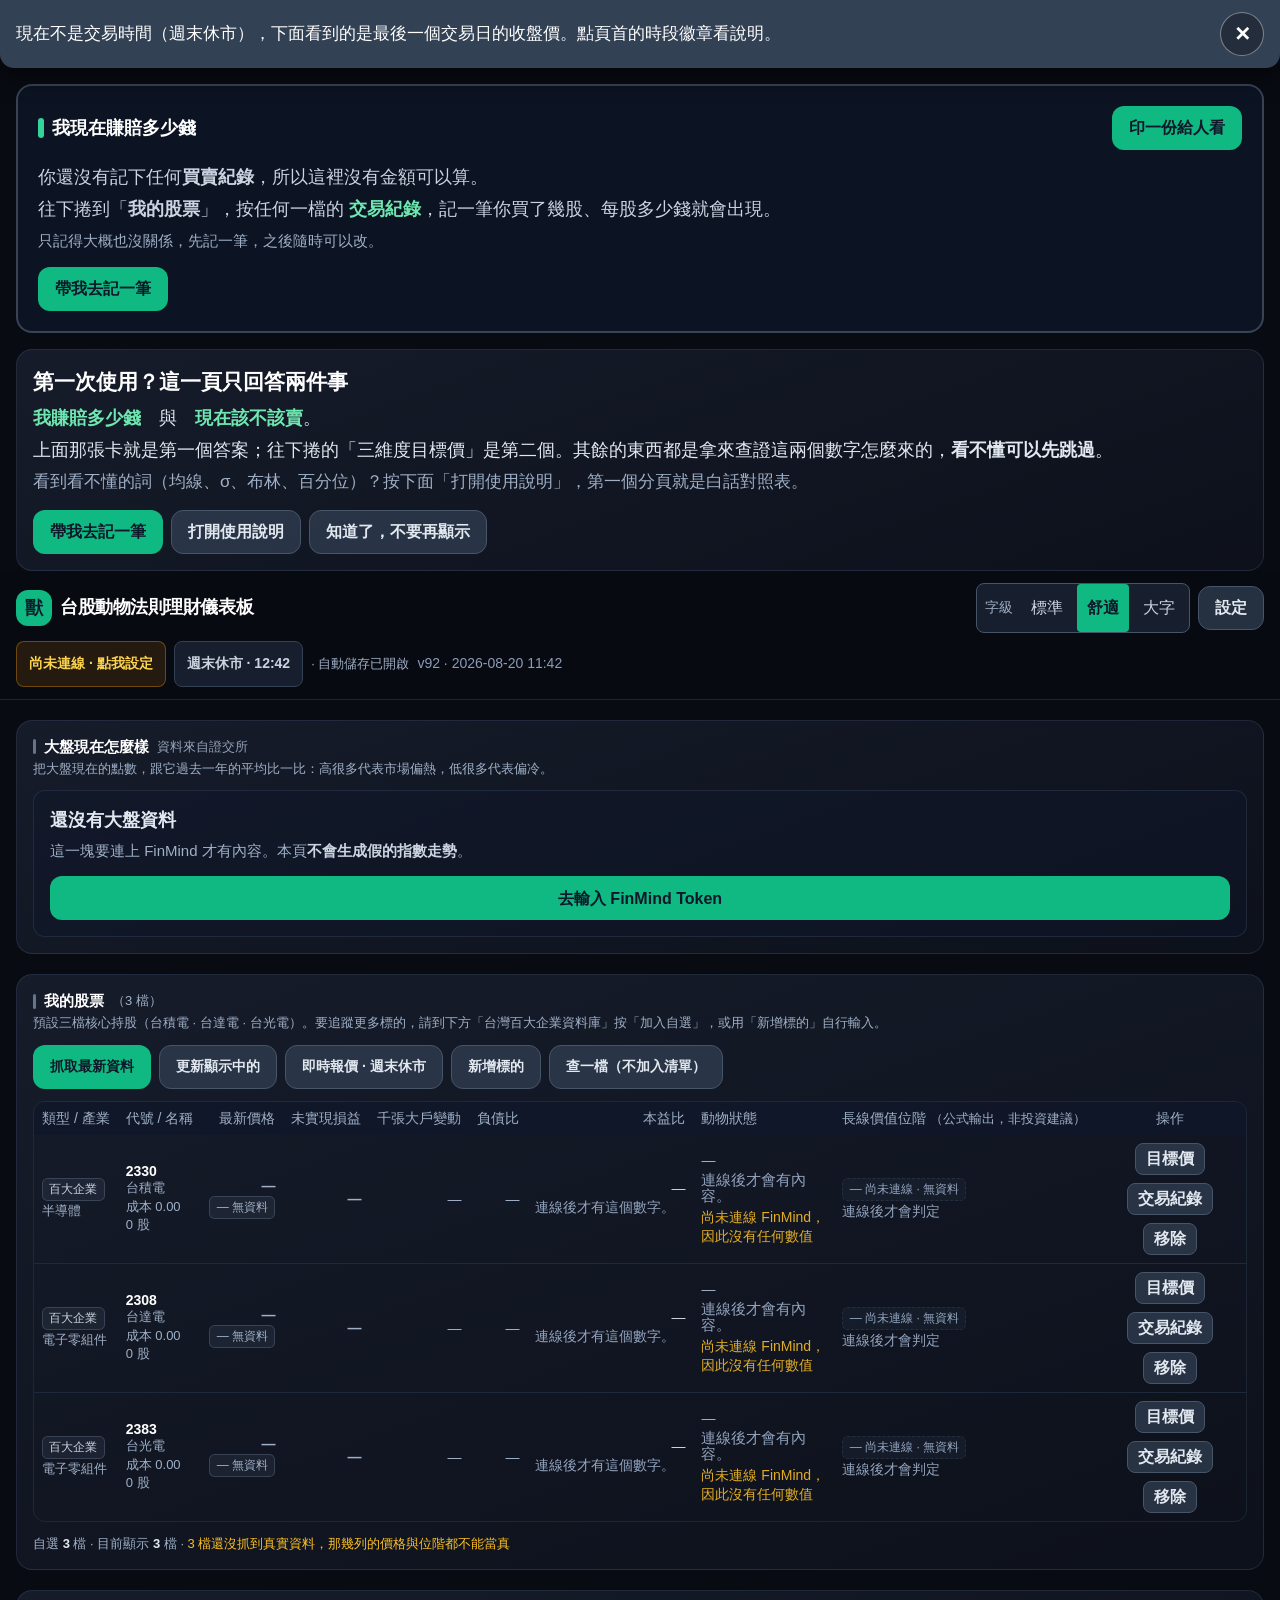
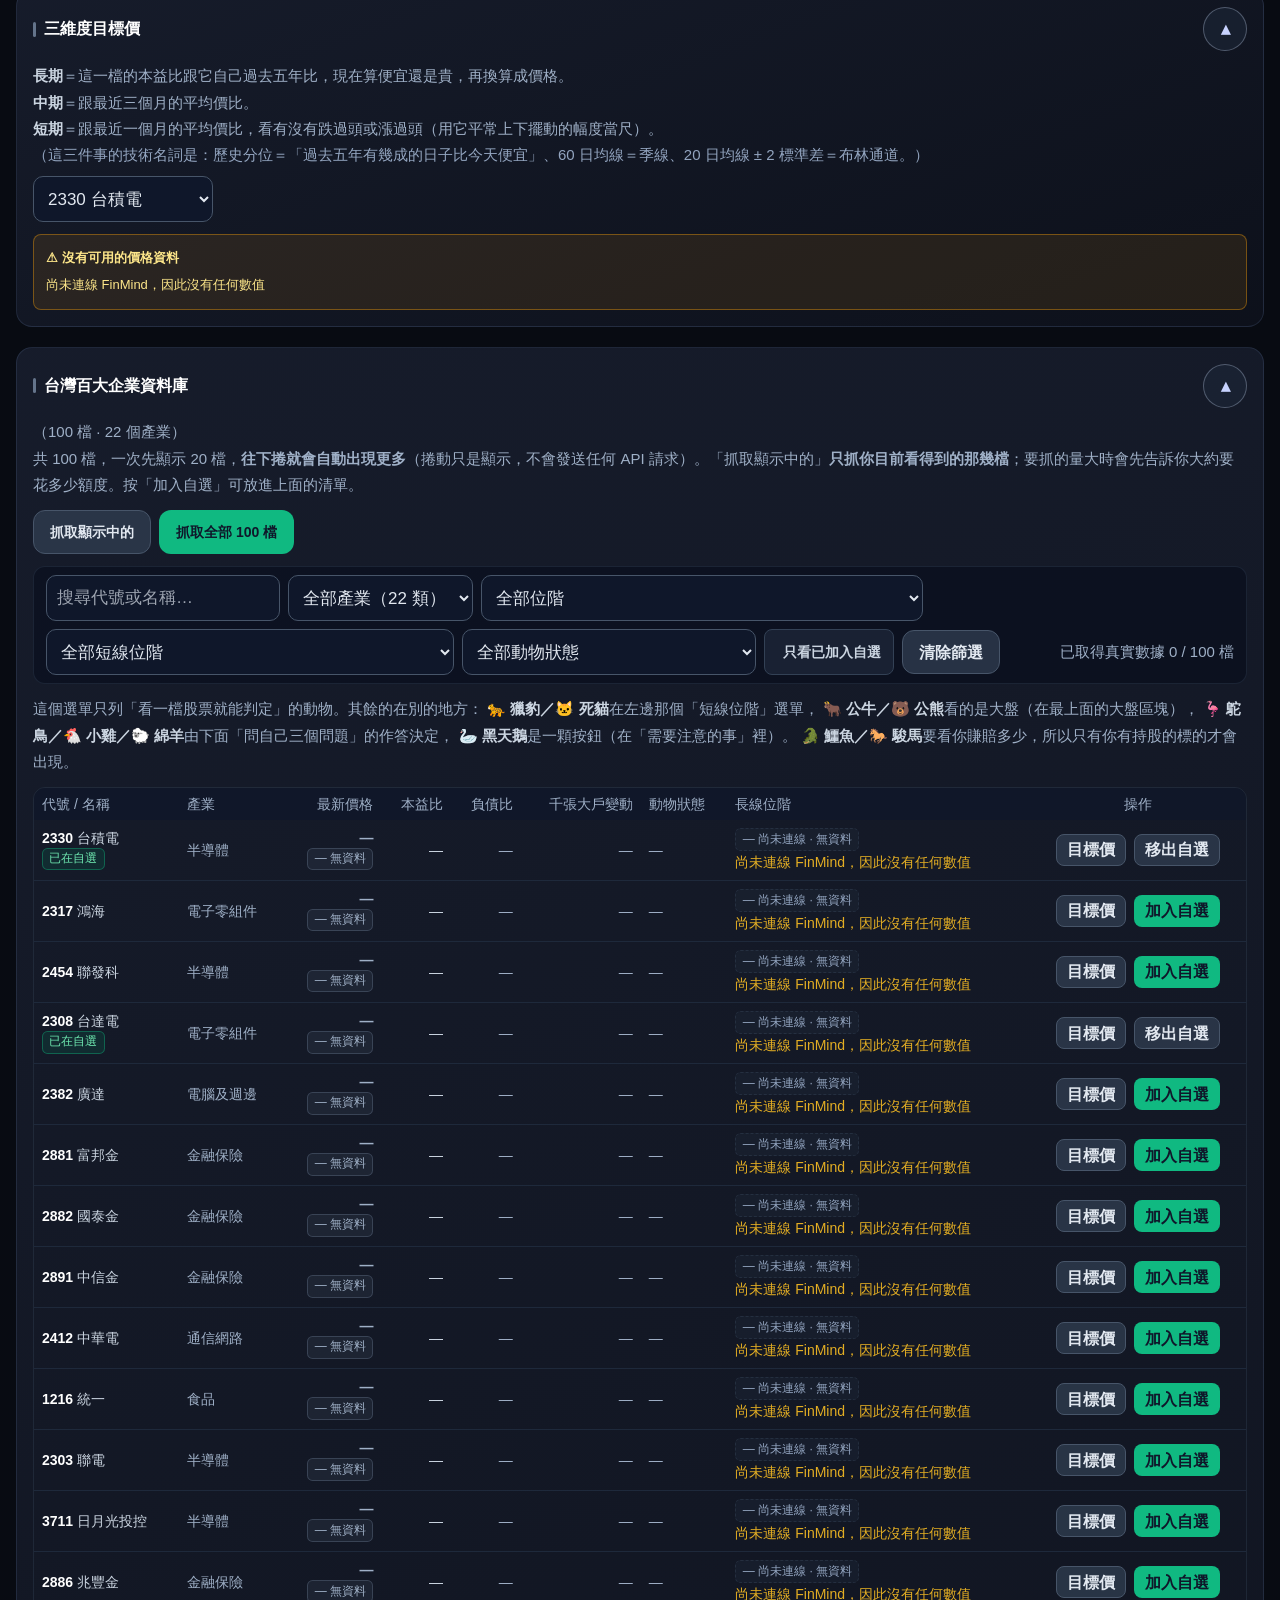
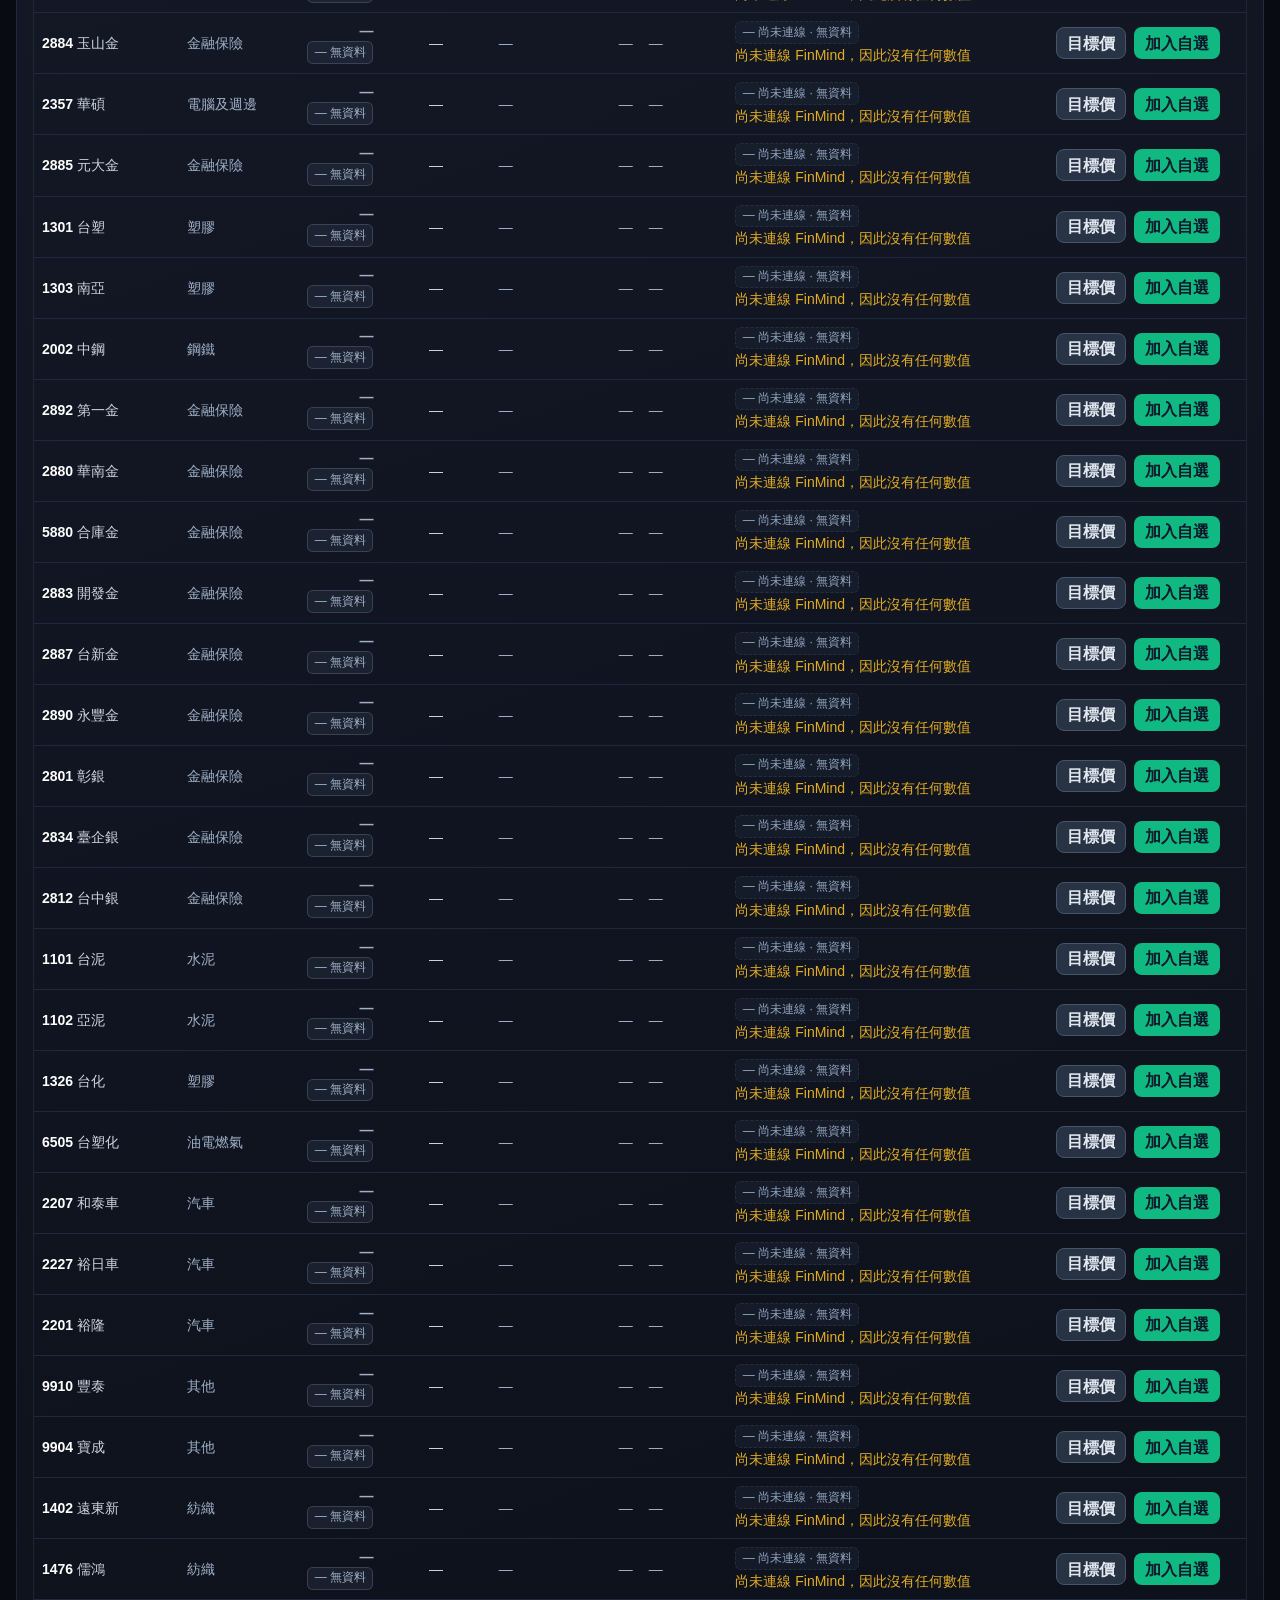
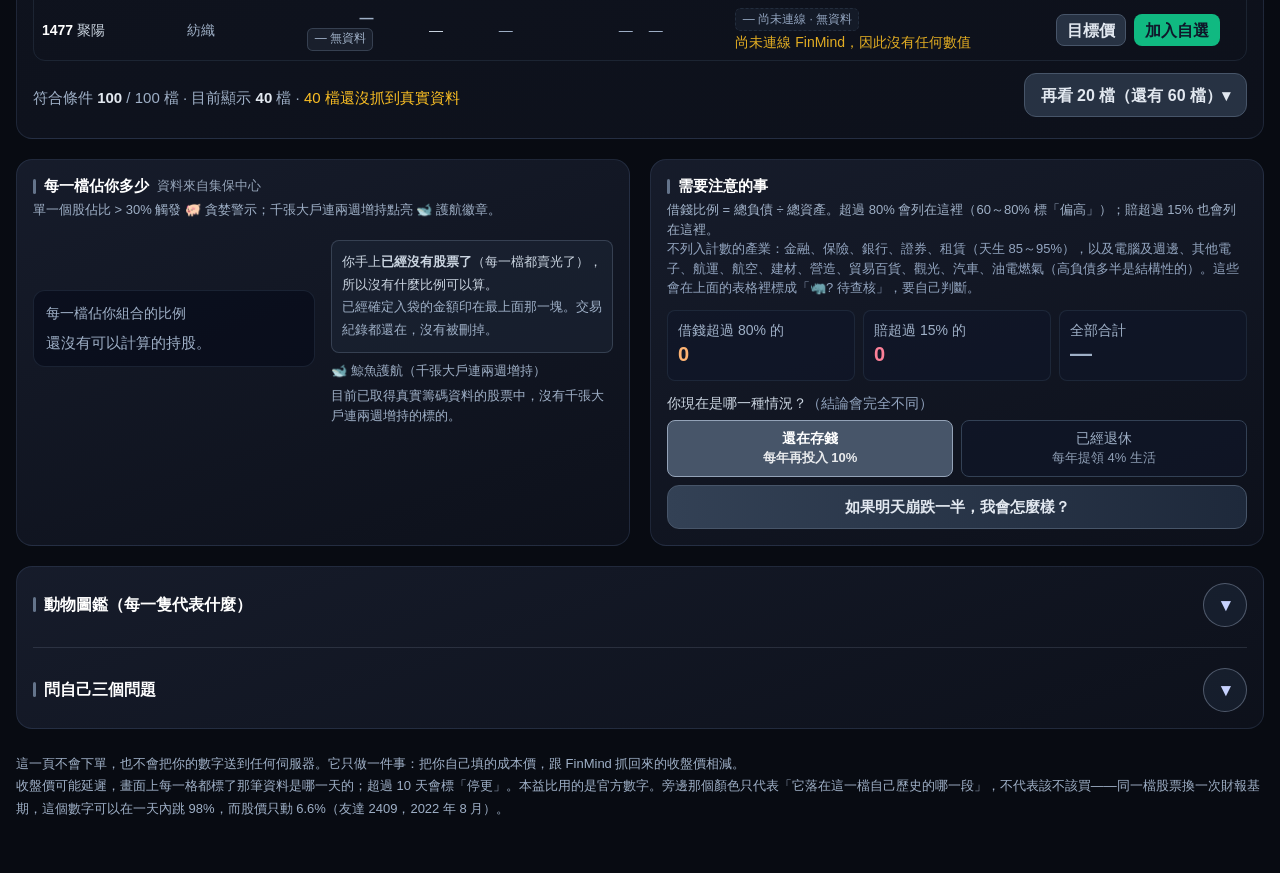
==== commit c666eb0d: "Add files via upload" ====
--- a/index.html
+++ b/index.html
@@ -981,7 +981,7 @@
            起因是很實際的一件事：改好的東西部署上去之前，畫面上完全看不出手上這份是哪一版，
            使用者以為沒改、我以為改了，兩邊各講各的。這一行由 build.sh 在建置時填入，
            不可能寫錯，也不會忘了更新。 -->
-      <span id="buildTag" class="text-[12px] text-slate-600 tabular-nums" title="這一份檔案的版本與建置時間。回報問題時把這一行一起附上。">v92 · 2026-08-20 08:57</span>
+      <span id="buildTag" class="text-[12px] text-slate-600 tabular-nums" title="這一份檔案的版本與建置時間。回報問題時把這一行一起附上。">v92 · 2026-08-20 11:42</span>
     </div>
 
     <!-- 設定：預設收合。裡面是 Token、登出、診斷、隱私、說明、示範資料、資料儲存、進階設定。 -->
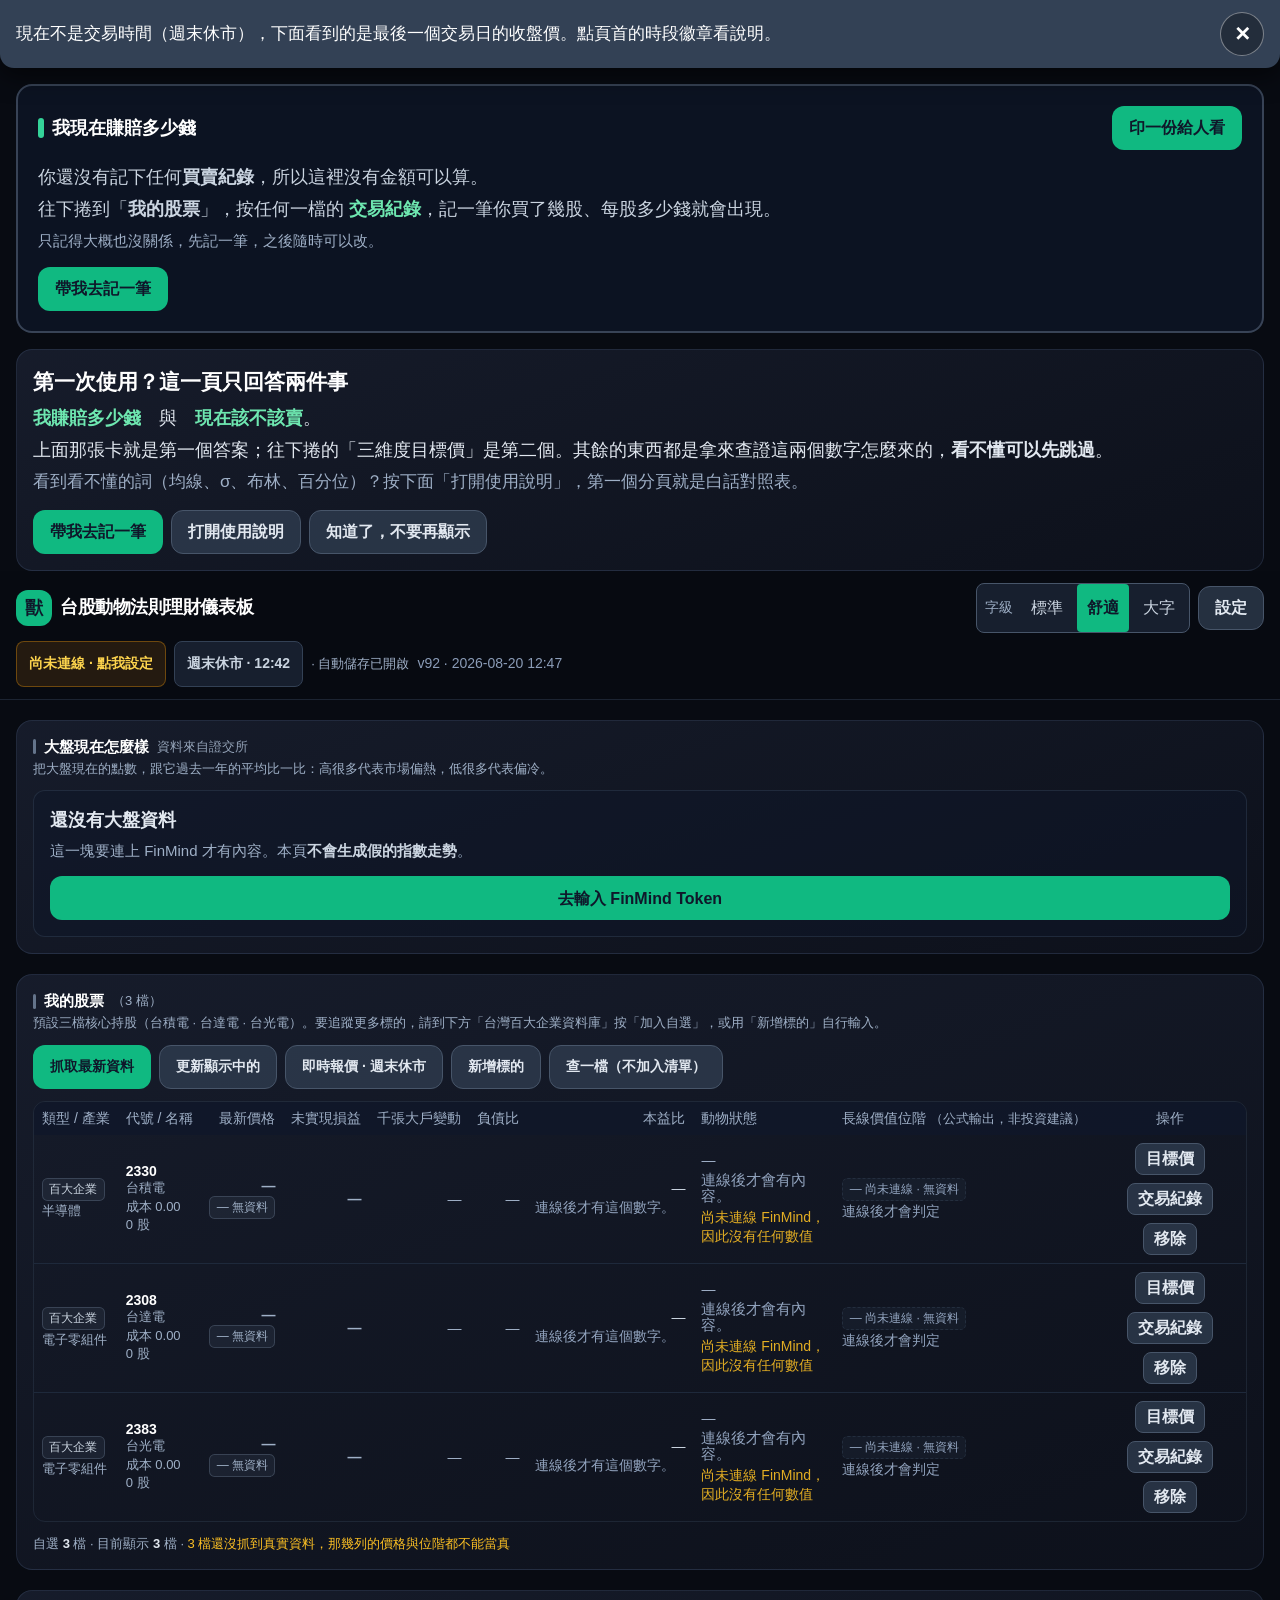
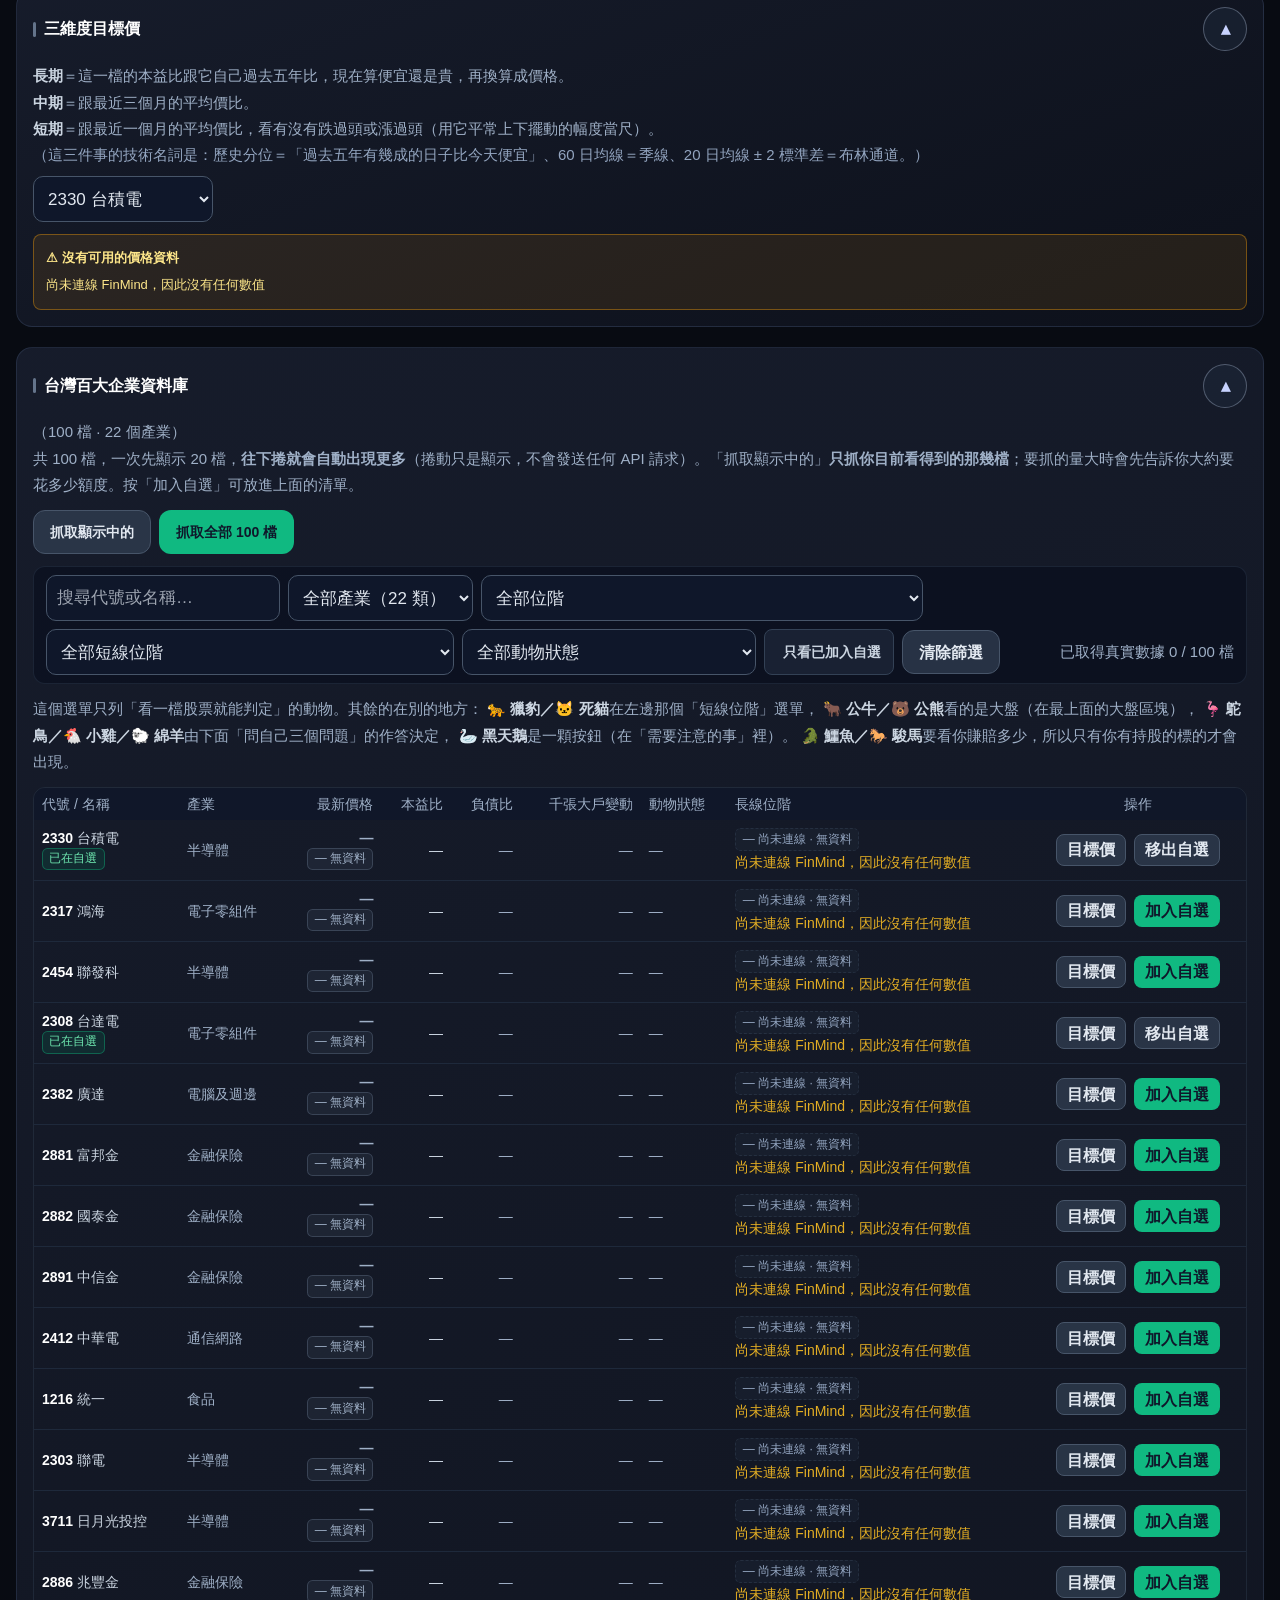
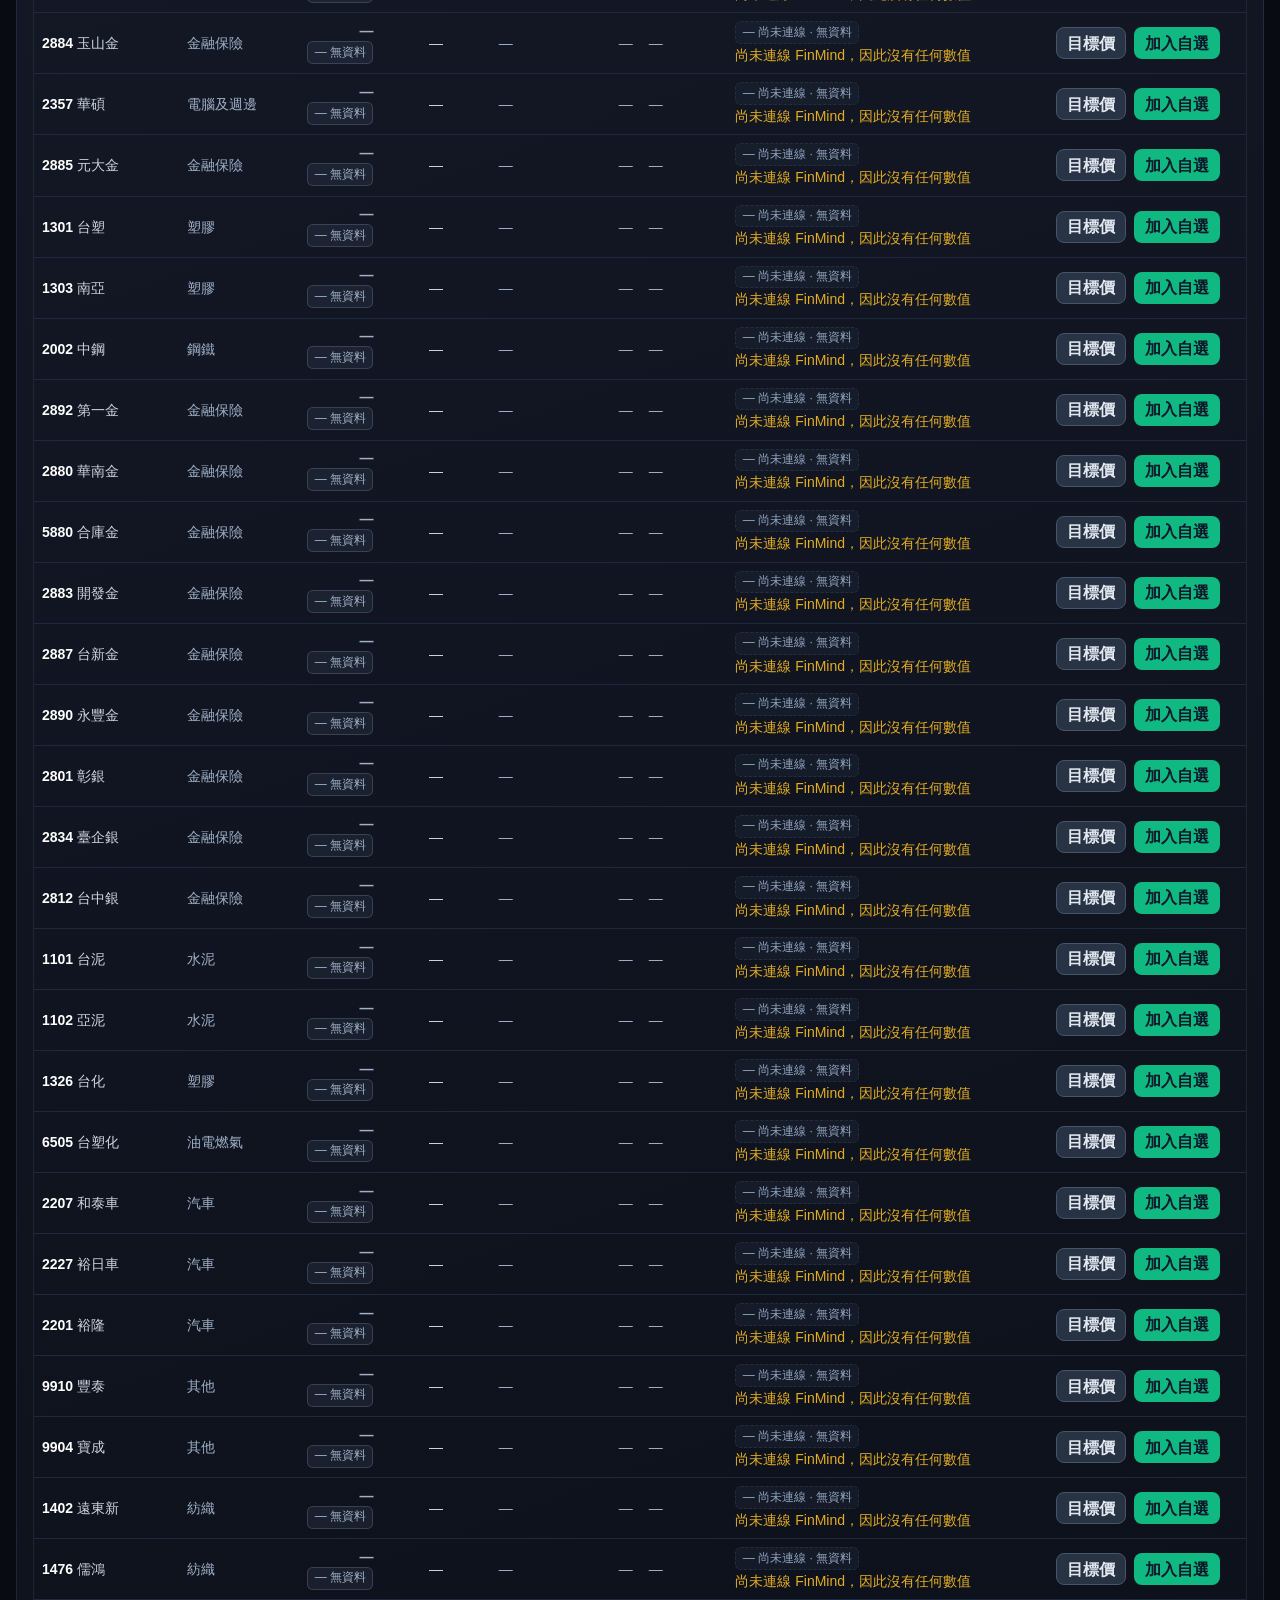
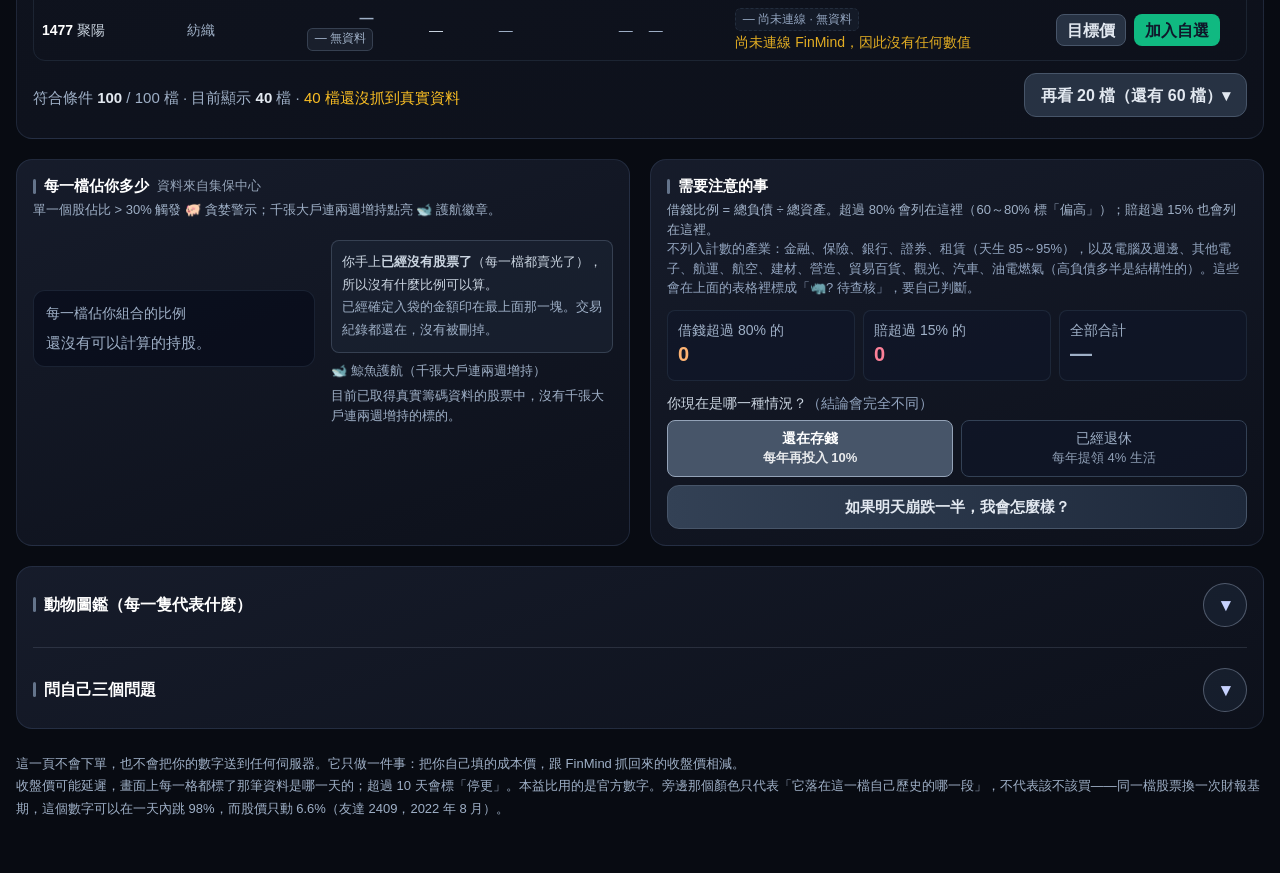
==== commit e7e2386f: "Add files via upload" ====
--- a/index.html
+++ b/index.html
@@ -12,7 +12,7 @@
 <meta name="apple-mobile-web-app-status-bar-style" content="black-translucent">
 <meta name="apple-mobile-web-app-title" content="台股動物法則">
 <title>台股動物法則理財儀表板 · 長線價值位階系統</title>
-<style>*,:after,:before{--tw-border-spacing-x:0;--tw-border-spacing-y:0;--tw-translate-x:0;--tw-translate-y:0;--tw-rotate:0;--tw-skew-x:0;--tw-skew-y:0;--tw-scale-x:1;--tw-scale-y:1;--tw-pan-x: ;--tw-pan-y: ;--tw-pinch-zoom: ;--tw-scroll-snap-strictness:proximity;--tw-gradient-from-position: ;--tw-gradient-via-position: ;--tw-gradient-to-position: ;--tw-ordinal: ;--tw-slashed-zero: ;--tw-numeric-figure: ;--tw-numeric-spacing: ;--tw-numeric-fraction: ;--tw-ring-inset: ;--tw-ring-offset-width:0px;--tw-ring-offset-color:#fff;--tw-ring-color:rgba(59,130,246,.5);--tw-ring-offset-shadow:0 0 #0000;--tw-ring-shadow:0 0 #0000;--tw-shadow:0 0 #0000;--tw-shadow-colored:0 0 #0000;--tw-blur: ;--tw-brightness: ;--tw-contrast: ;--tw-grayscale: ;--tw-hue-rotate: ;--tw-invert: ;--tw-saturate: ;--tw-sepia: ;--tw-drop-shadow: ;--tw-backdrop-blur: ;--tw-backdrop-brightness: ;--tw-backdrop-contrast: ;--tw-backdrop-grayscale: ;--tw-backdrop-hue-rotate: ;--tw-backdrop-invert: ;--tw-backdrop-opacity: ;--tw-backdrop-saturate: ;--tw-backdrop-sepia: ;--tw-contain-size: ;--tw-contain-layout: ;--tw-contain-paint: ;--tw-contain-style: }::backdrop{--tw-border-spacing-x:0;--tw-border-spacing-y:0;--tw-translate-x:0;--tw-translate-y:0;--tw-rotate:0;--tw-skew-x:0;--tw-skew-y:0;--tw-scale-x:1;--tw-scale-y:1;--tw-pan-x: ;--tw-pan-y: ;--tw-pinch-zoom: ;--tw-scroll-snap-strictness:proximity;--tw-gradient-from-position: ;--tw-gradient-via-position: ;--tw-gradient-to-position: ;--tw-ordinal: ;--tw-slashed-zero: ;--tw-numeric-figure: ;--tw-numeric-spacing: ;--tw-numeric-fraction: ;--tw-ring-inset: ;--tw-ring-offset-width:0px;--tw-ring-offset-color:#fff;--tw-ring-color:rgba(59,130,246,.5);--tw-ring-offset-shadow:0 0 #0000;--tw-ring-shadow:0 0 #0000;--tw-shadow:0 0 #0000;--tw-shadow-colored:0 0 #0000;--tw-blur: ;--tw-brightness: ;--tw-contrast: ;--tw-grayscale: ;--tw-hue-rotate: ;--tw-invert: ;--tw-saturate: ;--tw-sepia: ;--tw-drop-shadow: ;--tw-backdrop-blur: ;--tw-backdrop-brightness: ;--tw-backdrop-contrast: ;--tw-backdrop-grayscale: ;--tw-backdrop-hue-rotate: ;--tw-backdrop-invert: ;--tw-backdrop-opacity: ;--tw-backdrop-saturate: ;--tw-backdrop-sepia: ;--tw-contain-size: ;--tw-contain-layout: ;--tw-contain-paint: ;--tw-contain-style: }/*! tailwindcss v3.4.17 | MIT License | https://tailwindcss.com*/*,:after,:before{box-sizing:border-box;border:0 solid #e5e7eb}:after,:before{--tw-content:""}:host,html{line-height:1.5;-webkit-text-size-adjust:100%;-moz-tab-size:4;-o-tab-size:4;tab-size:4;font-family:ui-sans-serif,system-ui,sans-serif,Apple Color Emoji,Segoe UI Emoji,Segoe UI Symbol,Noto Color Emoji;font-feature-settings:normal;font-variation-settings:normal;-webkit-tap-highlight-color:transparent}body{margin:0;line-height:inherit}hr{height:0;color:inherit;border-top-width:1px}abbr:where([title]){-webkit-text-decoration:underline dotted;text-decoration:underline dotted}h1,h2,h3,h4,h5,h6{font-size:inherit;font-weight:inherit}a{color:inherit;text-decoration:inherit}b,strong{font-weight:bolder}code,kbd,pre,samp{font-family:ui-monospace,SFMono-Regular,Menlo,Monaco,Consolas,Liberation Mono,Courier New,monospace;font-feature-settings:normal;font-variation-settings:normal;font-size:1em}small{font-size:80%}sub,sup{font-size:75%;line-height:0;position:relative;vertical-align:baseline}sub{bottom:-.25em}sup{top:-.5em}table{text-indent:0;border-color:inherit;border-collapse:collapse}button,input,optgroup,select,textarea{font-family:inherit;font-feature-settings:inherit;font-variation-settings:inherit;font-size:100%;font-weight:inherit;line-height:inherit;letter-spacing:inherit;color:inherit;margin:0;padding:0}button,select{text-transform:none}button,input:where([type=button]),input:where([type=reset]),input:where([type=submit]){-webkit-appearance:button;background-color:transparent;background-image:none}:-moz-focusring{outline:auto}:-moz-ui-invalid{box-shadow:none}progress{vertical-align:baseline}::-webkit-inner-spin-button,::-webkit-outer-spin-button{height:auto}[type=search]{-webkit-appearance:textfield;outline-offset:-2px}::-webkit-search-decoration{-webkit-appearance:none}::-webkit-file-upload-button{-webkit-appearance:button;font:inherit}summary{display:list-item}blockquote,dd,dl,figure,h1,h2,h3,h4,h5,h6,hr,p,pre{margin:0}fieldset{margin:0}fieldset,legend{padding:0}menu,ol,ul{list-style:none;margin:0;padding:0}dialog{padding:0}textarea{resize:vertical}input::-moz-placeholder,textarea::-moz-placeholder{opacity:1;color:#9ca3af}input::placeholder,textarea::placeholder{opacity:1;color:#9ca3af}[role=button],button{cursor:pointer}:disabled{cursor:default}audio,canvas,embed,iframe,img,object,svg,video{display:block;vertical-align:middle}img,video{max-width:100%;height:auto}[hidden]:where(:not([hidden=until-found])){display:none}.sr-only{position:absolute;width:1px;height:1px;padding:0;margin:-1px;overflow:hidden;clip:rect(0,0,0,0);white-space:nowrap;border-width:0}.pointer-events-none{pointer-events:none}.visible{visibility:visible}.fixed{position:fixed}.absolute{position:absolute}.relative{position:relative}.sticky{position:sticky}.inset-0{inset:0}.inset-x-0{left:0;right:0}.bottom-0{bottom:0}.bottom-5{bottom:1.25rem}.right-2{right:.5rem}.top-0{top:0}.top-1\.5{top:.375rem}.top-1\/2{top:50%}.z-40{z-index:40}.z-50{z-index:50}.z-\[55\]{z-index:55}.z-\[60\]{z-index:60}.z-\[70\]{z-index:70}.col-span-2{grid-column:span 2/span 2}.mx-auto{margin-left:auto;margin-right:auto}.my-3{margin-top:.75rem;margin-bottom:.75rem}.-mt-0\.5{margin-top:-.125rem}.-mt-1{margin-top:-.25rem}.mb-0\.5{margin-bottom:.125rem}.mb-1{margin-bottom:.25rem}.mb-1\.5{margin-bottom:.375rem}.mb-2{margin-bottom:.5rem}.mb-3{margin-bottom:.75rem}.ml-1{margin-left:.25rem}.ml-1\.5{margin-left:.375rem}.ml-2{margin-left:.5rem}.ml-auto{margin-left:auto}.mr-1{margin-right:.25rem}.mr-auto{margin-right:auto}.mt-0\.5{margin-top:.125rem}.mt-1{margin-top:.25rem}.mt-1\.5{margin-top:.375rem}.mt-2{margin-top:.5rem}.mt-2\.5{margin-top:.625rem}.mt-3{margin-top:.75rem}.mt-4{margin-top:1rem}.mt-7{margin-top:1.75rem}.block{display:block}.inline-block{display:inline-block}.inline{display:inline}.flex{display:flex}.table{display:table}.grid{display:grid}.hidden{display:none}.h-1{height:.25rem}.h-1\.5{height:.375rem}.h-11{height:2.75rem}.h-14{height:3.5rem}.h-2{height:.5rem}.h-2\.5{height:.625rem}.h-4{height:1rem}.h-48{height:12rem}.h-5{height:1.25rem}.h-9{height:2.25rem}.h-full{height:100%}.max-h-\[90vh\]{max-height:90vh}.max-h-\[92vh\]{max-height:92vh}.min-h-0{min-height:0}.min-h-\[44px\]{min-height:44px}.min-h-\[48px\]{min-height:48px}.min-h-screen{min-height:100vh}.w-0\.5{width:.125rem}.w-1\.5{width:.375rem}.w-2{width:.5rem}.w-9{width:2.25rem}.w-\[92px\]{width:92px}.w-full{width:100%}.min-w-0{min-width:0}.min-w-\[240px\]{min-width:240px}.max-w-3xl{max-width:48rem}.max-w-4xl{max-width:56rem}.max-w-\[1500px\]{max-width:1500px}.max-w-md{max-width:28rem}.flex-1{flex:1 1 0%}.shrink-0{flex-shrink:0}.basis-full{flex-basis:100%}.-translate-x-1\/2{--tw-translate-x:-50%}.-translate-x-1\/2,.-translate-y-1\/2{transform:translate(var(--tw-translate-x),var(--tw-translate-y)) rotate(var(--tw-rotate)) skewX(var(--tw-skew-x)) skewY(var(--tw-skew-y)) scaleX(var(--tw-scale-x)) scaleY(var(--tw-scale-y))}.-translate-y-1\/2{--tw-translate-y:-50%}.cursor-pointer{cursor:pointer}.select-none{-webkit-user-select:none;-moz-user-select:none;user-select:none}.list-decimal{list-style-type:decimal}.grid-cols-1{grid-template-columns:repeat(1,minmax(0,1fr))}.grid-cols-2{grid-template-columns:repeat(2,minmax(0,1fr))}.grid-cols-3{grid-template-columns:repeat(3,minmax(0,1fr))}.flex-col{flex-direction:column}.flex-wrap{flex-wrap:wrap}.place-items-center{place-items:center}.items-start{align-items:flex-start}.items-end{align-items:flex-end}.items-center{align-items:center}.items-baseline{align-items:baseline}.items-stretch{align-items:stretch}.justify-end{justify-content:flex-end}.justify-center{justify-content:center}.justify-between{justify-content:space-between}.gap-1{gap:.25rem}.gap-1\.5{gap:.375rem}.gap-2{gap:.5rem}.gap-2\.5{gap:.625rem}.gap-3{gap:.75rem}.gap-4{gap:1rem}.gap-5{gap:1.25rem}.gap-x-2{-moz-column-gap:.5rem;column-gap:.5rem}.gap-x-3{-moz-column-gap:.75rem;column-gap:.75rem}.gap-x-4{-moz-column-gap:1rem;column-gap:1rem}.gap-y-1{row-gap:.25rem}.gap-y-2{row-gap:.5rem}.space-y-0\.5>:not([hidden])~:not([hidden]){--tw-space-y-reverse:0;margin-top:calc(.125rem*(1 - var(--tw-space-y-reverse)));margin-bottom:calc(.125rem*var(--tw-space-y-reverse))}.space-y-1\.5>:not([hidden])~:not([hidden]){--tw-space-y-reverse:0;margin-top:calc(.375rem*(1 - var(--tw-space-y-reverse)));margin-bottom:calc(.375rem*var(--tw-space-y-reverse))}.space-y-2>:not([hidden])~:not([hidden]){--tw-space-y-reverse:0;margin-top:calc(.5rem*(1 - var(--tw-space-y-reverse)));margin-bottom:calc(.5rem*var(--tw-space-y-reverse))}.space-y-2\.5>:not([hidden])~:not([hidden]){--tw-space-y-reverse:0;margin-top:calc(.625rem*(1 - var(--tw-space-y-reverse)));margin-bottom:calc(.625rem*var(--tw-space-y-reverse))}.space-y-5>:not([hidden])~:not([hidden]){--tw-space-y-reverse:0;margin-top:calc(1.25rem*(1 - var(--tw-space-y-reverse)));margin-bottom:calc(1.25rem*var(--tw-space-y-reverse))}.divide-y>:not([hidden])~:not([hidden]){--tw-divide-y-reverse:0;border-top-width:calc(1px*(1 - var(--tw-divide-y-reverse)));border-bottom-width:calc(1px*var(--tw-divide-y-reverse))}.divide-slate-700\/40>:not([hidden])~:not([hidden]){border-color:rgba(51,65,85,.4)}.divide-slate-800>:not([hidden])~:not([hidden]){--tw-divide-opacity:1;border-color:rgb(30 41 59/var(--tw-divide-opacity,1))}.self-center{align-self:center}.overflow-hidden{overflow:hidden}.overflow-x-auto{overflow-x:auto}.overflow-y-auto{overflow-y:auto}.truncate{overflow:hidden;text-overflow:ellipsis}.truncate,.whitespace-nowrap{white-space:nowrap}.break-all{word-break:break-all}.rounded{border-radius:.25rem}.rounded-2xl{border-radius:1rem}.rounded-full{border-radius:9999px}.rounded-lg{border-radius:.5rem}.rounded-xl{border-radius:.75rem}.border{border-width:1px}.border-2{border-width:2px}.border-b{border-bottom-width:1px}.border-l-2{border-left-width:2px}.border-t{border-top-width:1px}.border-dashed{border-style:dashed}.border-amber-400\/50{border-color:rgba(251,191,36,.5)}.border-amber-500\/30{border-color:rgba(245,158,11,.3)}.border-amber-500\/35{border-color:rgba(245,158,11,.35)}.border-amber-500\/40{border-color:rgba(245,158,11,.4)}.border-amber-500\/50{border-color:rgba(245,158,11,.5)}.border-amber-500\/60{border-color:rgba(245,158,11,.6)}.border-cyan-400\/50{border-color:rgba(34,211,238,.5)}.border-cyan-500\/35{border-color:rgba(6,182,212,.35)}.border-cyan-500\/40{border-color:rgba(6,182,212,.4)}.border-cyan-600\/40{border-color:rgba(8,145,178,.4)}.border-emerald-500{--tw-border-opacity:1;border-color:rgb(16 185 129/var(--tw-border-opacity,1))}.border-emerald-500\/30{border-color:rgba(16,185,129,.3)}.border-emerald-500\/35{border-color:rgba(16,185,129,.35)}.border-emerald-500\/40{border-color:rgba(16,185,129,.4)}.border-emerald-500\/45{border-color:rgba(16,185,129,.45)}.border-emerald-500\/50{border-color:rgba(16,185,129,.5)}.border-fuchsia-500\/35{border-color:rgba(217,70,239,.35)}.border-fuchsia-500\/40{border-color:rgba(217,70,239,.4)}.border-indigo-500{--tw-border-opacity:1;border-color:rgb(99 102 241/var(--tw-border-opacity,1))}.border-indigo-500\/40{border-color:rgba(99,102,241,.4)}.border-orange-500\/35{border-color:rgba(249,115,22,.35)}.border-orange-500\/40{border-color:rgba(249,115,22,.4)}.border-red-500\/50{border-color:rgba(239,68,68,.5)}.border-rose-500\/30{border-color:rgba(244,63,94,.3)}.border-rose-500\/35{border-color:rgba(244,63,94,.35)}.border-rose-500\/40{border-color:rgba(244,63,94,.4)}.border-rose-500\/50{border-color:rgba(244,63,94,.5)}.border-rose-500\/60{border-color:rgba(244,63,94,.6)}.border-rose-600\/50{border-color:rgba(225,29,72,.5)}.border-sky-500\/30{border-color:rgba(14,165,233,.3)}.border-sky-500\/40{border-color:rgba(14,165,233,.4)}.border-sky-500\/60{border-color:rgba(14,165,233,.6)}.border-slate-400{--tw-border-opacity:1;border-color:rgb(148 163 184/var(--tw-border-opacity,1))}.border-slate-500\/40{border-color:rgba(100,116,139,.4)}.border-slate-500\/50{border-color:rgba(100,116,139,.5)}.border-slate-600{--tw-border-opacity:1;border-color:rgb(71 85 105/var(--tw-border-opacity,1))}.border-slate-600\/40{border-color:rgba(71,85,105,.4)}.border-slate-600\/50{border-color:rgba(71,85,105,.5)}.border-slate-700{--tw-border-opacity:1;border-color:rgb(51 65 85/var(--tw-border-opacity,1))}.border-slate-700\/40{border-color:rgba(51,65,85,.4)}.border-slate-700\/50{border-color:rgba(51,65,85,.5)}.border-slate-700\/60{border-color:rgba(51,65,85,.6)}.border-slate-800{--tw-border-opacity:1;border-color:rgb(30 41 59/var(--tw-border-opacity,1))}.border-slate-800\/70{border-color:rgba(30,41,59,.7)}.border-teal-500\/40{border-color:rgba(20,184,166,.4)}.border-violet-500\/40{border-color:rgba(139,92,246,.4)}.border-white\/10{border-color:hsla(0,0%,100%,.1)}.border-white\/5{border-color:hsla(0,0%,100%,.05)}.border-white\/80{border-color:hsla(0,0%,100%,.8)}.bg-\[\#080b12\]\/90{background-color:rgba(8,11,18,.9)}.bg-amber-400{--tw-bg-opacity:1;background-color:rgb(251 191 36/var(--tw-bg-opacity,1))}.bg-amber-500{--tw-bg-opacity:1;background-color:rgb(245 158 11/var(--tw-bg-opacity,1))}.bg-amber-500\/10{background-color:rgba(245,158,11,.1)}.bg-amber-500\/15{background-color:rgba(245,158,11,.15)}.bg-amber-500\/20{background-color:rgba(245,158,11,.2)}.bg-amber-500\/\[\.08\]{background-color:rgba(245,158,11,.08)}.bg-amber-600{--tw-bg-opacity:1;background-color:rgb(217 119 6/var(--tw-bg-opacity,1))}.bg-amber-600\/70{background-color:rgba(217,119,6,.7)}.bg-black\/75{background-color:rgba(0,0,0,.75)}.bg-black\/80{background-color:rgba(0,0,0,.8)}.bg-cyan-400{--tw-bg-opacity:1;background-color:rgb(34 211 238/var(--tw-bg-opacity,1))}.bg-cyan-500\/10{background-color:rgba(6,182,212,.1)}.bg-cyan-500\/15{background-color:rgba(6,182,212,.15)}.bg-cyan-500\/20{background-color:rgba(6,182,212,.2)}.bg-cyan-500\/\[\.07\]{background-color:rgba(6,182,212,.07)}.bg-cyan-500\/\[\.08\]{background-color:rgba(6,182,212,.08)}.bg-emerald-400{--tw-bg-opacity:1;background-color:rgb(52 211 153/var(--tw-bg-opacity,1))}.bg-emerald-500{--tw-bg-opacity:1;background-color:rgb(16 185 129/var(--tw-bg-opacity,1))}.bg-emerald-500\/10{background-color:rgba(16,185,129,.1)}.bg-emerald-500\/15{background-color:rgba(16,185,129,.15)}.bg-emerald-500\/5{background-color:rgba(16,185,129,.05)}.bg-emerald-500\/\[\.08\]{background-color:rgba(16,185,129,.08)}.bg-emerald-600{--tw-bg-opacity:1;background-color:rgb(5 150 105/var(--tw-bg-opacity,1))}.bg-emerald-600\/15{background-color:rgba(5,150,105,.15)}.bg-emerald-700\/50{background-color:rgba(4,120,87,.5)}.bg-emerald-950\/25{background-color:rgba(2,44,34,.25)}.bg-fuchsia-500\/15{background-color:rgba(217,70,239,.15)}.bg-fuchsia-500\/\[\.08\]{background-color:rgba(217,70,239,.08)}.bg-indigo-500\/15{background-color:rgba(99,102,241,.15)}.bg-indigo-600{--tw-bg-opacity:1;background-color:rgb(79 70 229/var(--tw-bg-opacity,1))}.bg-orange-500\/15{background-color:rgba(249,115,22,.15)}.bg-orange-500\/\[\.08\]{background-color:rgba(249,115,22,.08)}.bg-red-500\/20{background-color:rgba(239,68,68,.2)}.bg-rose-500\/10{background-color:rgba(244,63,94,.1)}.bg-rose-500\/15{background-color:rgba(244,63,94,.15)}.bg-rose-500\/\[\.08\]{background-color:rgba(244,63,94,.08)}.bg-rose-600{--tw-bg-opacity:1;background-color:rgb(225 29 72/var(--tw-bg-opacity,1))}.bg-rose-700{--tw-bg-opacity:1;background-color:rgb(190 18 60/var(--tw-bg-opacity,1))}.bg-rose-700\/50{background-color:rgba(190,18,60,.5)}.bg-rose-800\/70{background-color:rgba(159,18,57,.7)}.bg-rose-950\/30{background-color:rgba(76,5,25,.3)}.bg-sky-500\/10{background-color:rgba(14,165,233,.1)}.bg-sky-500\/15{background-color:rgba(14,165,233,.15)}.bg-sky-500\/\[\.06\]{background-color:rgba(14,165,233,.06)}.bg-sky-500\/\[\.08\]{background-color:rgba(14,165,233,.08)}.bg-slate-500{--tw-bg-opacity:1;background-color:rgb(100 116 139/var(--tw-bg-opacity,1))}.bg-slate-600{--tw-bg-opacity:1;background-color:rgb(71 85 105/var(--tw-bg-opacity,1))}.bg-slate-600\/15{background-color:rgba(71,85,105,.15)}.bg-slate-600\/20{background-color:rgba(71,85,105,.2)}.bg-slate-600\/25{background-color:rgba(71,85,105,.25)}.bg-slate-700{--tw-bg-opacity:1;background-color:rgb(51 65 85/var(--tw-bg-opacity,1))}.bg-slate-700\/25{background-color:rgba(51,65,85,.25)}.bg-slate-700\/30{background-color:rgba(51,65,85,.3)}.bg-slate-700\/70{background-color:rgba(51,65,85,.7)}.bg-slate-800{--tw-bg-opacity:1;background-color:rgb(30 41 59/var(--tw-bg-opacity,1))}.bg-slate-800\/40{background-color:rgba(30,41,59,.4)}.bg-slate-800\/50{background-color:rgba(30,41,59,.5)}.bg-slate-800\/60{background-color:rgba(30,41,59,.6)}.bg-slate-800\/70{background-color:rgba(30,41,59,.7)}.bg-slate-900{--tw-bg-opacity:1;background-color:rgb(15 23 42/var(--tw-bg-opacity,1))}.bg-slate-900\/40{background-color:rgba(15,23,42,.4)}.bg-slate-900\/50{background-color:rgba(15,23,42,.5)}.bg-slate-900\/60{background-color:rgba(15,23,42,.6)}.bg-slate-900\/70{background-color:rgba(15,23,42,.7)}.bg-slate-900\/80{background-color:rgba(15,23,42,.8)}.bg-slate-900\/\[\.97\]{background-color:rgba(15,23,42,.97)}.bg-slate-950{--tw-bg-opacity:1;background-color:rgb(2 6 23/var(--tw-bg-opacity,1))}.bg-slate-950\/30{background-color:rgba(2,6,23,.3)}.bg-slate-950\/40{background-color:rgba(2,6,23,.4)}.bg-slate-950\/50{background-color:rgba(2,6,23,.5)}.bg-slate-950\/60{background-color:rgba(2,6,23,.6)}.bg-teal-500\/15{background-color:rgba(20,184,166,.15)}.bg-violet-500\/15{background-color:rgba(139,92,246,.15)}.bg-white{--tw-bg-opacity:1;background-color:rgb(255 255 255/var(--tw-bg-opacity,1))}.bg-white\/5{background-color:hsla(0,0%,100%,.05)}.bg-gradient-to-r{background-image:linear-gradient(to right,var(--tw-gradient-stops))}.from-emerald-500{--tw-gradient-from:#10b981 var(--tw-gradient-from-position);--tw-gradient-to:rgba(16,185,129,0) var(--tw-gradient-to-position);--tw-gradient-stops:var(--tw-gradient-from),var(--tw-gradient-to)}.from-emerald-600{--tw-gradient-from:#059669 var(--tw-gradient-from-position);--tw-gradient-to:rgba(5,150,105,0) var(--tw-gradient-to-position);--tw-gradient-stops:var(--tw-gradient-from),var(--tw-gradient-to)}.from-slate-700{--tw-gradient-from:#334155 var(--tw-gradient-from-position);--tw-gradient-to:rgba(51,65,85,0) var(--tw-gradient-to-position);--tw-gradient-stops:var(--tw-gradient-from),var(--tw-gradient-to)}.via-amber-500{--tw-gradient-to:rgba(245,158,11,0) var(--tw-gradient-to-position);--tw-gradient-stops:var(--tw-gradient-from),#f59e0b var(--tw-gradient-via-position),var(--tw-gradient-to)}.to-cyan-400{--tw-gradient-to:#22d3ee var(--tw-gradient-to-position)}.to-rose-600{--tw-gradient-to:#e11d48 var(--tw-gradient-to-position)}.to-slate-800{--tw-gradient-to:#1e293b var(--tw-gradient-to-position)}.p-2{padding:.5rem}.p-2\.5{padding:.625rem}.p-3{padding:.75rem}.p-4{padding:1rem}.p-5{padding:1.25rem}.px-1{padding-left:.25rem;padding-right:.25rem}.px-1\.5{padding-left:.375rem;padding-right:.375rem}.px-2{padding-left:.5rem;padding-right:.5rem}.px-2\.5{padding-left:.625rem;padding-right:.625rem}.px-3{padding-left:.75rem;padding-right:.75rem}.px-4{padding-left:1rem;padding-right:1rem}.px-5{padding-left:1.25rem;padding-right:1.25rem}.py-0\.5{padding-top:.125rem;padding-bottom:.125rem}.py-1{padding-top:.25rem;padding-bottom:.25rem}.py-1\.5{padding-top:.375rem;padding-bottom:.375rem}.py-2{padding-top:.5rem;padding-bottom:.5rem}.py-2\.5{padding-top:.625rem;padding-bottom:.625rem}.py-3{padding-top:.75rem;padding-bottom:.75rem}.py-4{padding-top:1rem;padding-bottom:1rem}.py-5{padding-top:1.25rem;padding-bottom:1.25rem}.py-8{padding-top:2rem;padding-bottom:2rem}.pb-2\.5{padding-bottom:.625rem}.pb-3{padding-bottom:.75rem}.pb-8{padding-bottom:2rem}.pl-2{padding-left:.5rem}.pl-3{padding-left:.75rem}.pl-5{padding-left:1.25rem}.pr-2{padding-right:.5rem}.pr-20{padding-right:5rem}.pt-0\.5{padding-top:.125rem}.pt-1{padding-top:.25rem}.pt-1\.5{padding-top:.375rem}.pt-2{padding-top:.5rem}.pt-3{padding-top:.75rem}.text-left{text-align:left}.text-center{text-align:center}.text-right{text-align:right}.align-top{vertical-align:top}.align-middle{vertical-align:middle}.font-mono{font-family:ui-monospace,SFMono-Regular,Menlo,Monaco,Consolas,Liberation Mono,Courier New,monospace}.text-2xl{font-size:1.5rem;line-height:2rem}.text-3xl{font-size:1.875rem;line-height:2.25rem}.text-4xl{font-size:2.25rem;line-height:2.5rem}.text-\[10px\]{font-size:10px}.text-\[11px\]{font-size:11px}.text-\[12px\]{font-size:12px}.text-\[13px\]{font-size:13px}.text-\[14px\]{font-size:14px}.text-\[15px\]{font-size:15px}.text-\[16px\]{font-size:16px}.text-\[17px\]{font-size:17px}.text-\[18px\]{font-size:18px}.text-\[9px\]{font-size:9px}.text-base{font-size:1rem;line-height:1.5rem}.text-lg{font-size:1.125rem;line-height:1.75rem}.text-sm{font-size:.875rem;line-height:1.25rem}.text-xl{font-size:1.25rem;line-height:1.75rem}.text-xs{font-size:.75rem;line-height:1rem}.font-black{font-weight:900}.font-bold{font-weight:700}.font-medium{font-weight:500}.font-normal{font-weight:400}.font-semibold{font-weight:600}.tabular-nums{--tw-numeric-spacing:tabular-nums;font-variant-numeric:var(--tw-ordinal) var(--tw-slashed-zero) var(--tw-numeric-figure) var(--tw-numeric-spacing) var(--tw-numeric-fraction)}.leading-none{line-height:1}.leading-relaxed{line-height:1.625}.leading-snug{line-height:1.375}.leading-tight{line-height:1.25}.tracking-\[0\.12em\]{letter-spacing:.12em}.tracking-tight{letter-spacing:-.025em}.tracking-widest{letter-spacing:.1em}.text-\[14\/15\/17px\]{color:14/15/17px}.text-amber-100{--tw-text-opacity:1;color:rgb(254 243 199/var(--tw-text-opacity,1))}.text-amber-200{--tw-text-opacity:1;color:rgb(253 230 138/var(--tw-text-opacity,1))}.text-amber-200\/90{color:hsla(48,97%,77%,.9)}.text-amber-300{--tw-text-opacity:1;color:rgb(252 211 77/var(--tw-text-opacity,1))}.text-amber-300\/80{color:rgba(252,211,77,.8)}.text-amber-300\/90{color:rgba(252,211,77,.9)}.text-amber-400{--tw-text-opacity:1;color:rgb(251 191 36/var(--tw-text-opacity,1))}.text-amber-400\/80{color:rgba(251,191,36,.8)}.text-amber-400\/90{color:rgba(251,191,36,.9)}.text-cyan-100\/90{color:rgba(207,250,254,.9)}.text-cyan-200{--tw-text-opacity:1;color:rgb(165 243 252/var(--tw-text-opacity,1))}.text-cyan-300{--tw-text-opacity:1;color:rgb(103 232 249/var(--tw-text-opacity,1))}.text-cyan-50{--tw-text-opacity:1;color:rgb(236 254 255/var(--tw-text-opacity,1))}.text-emerald-100{--tw-text-opacity:1;color:rgb(209 250 229/var(--tw-text-opacity,1))}.text-emerald-200{--tw-text-opacity:1;color:rgb(167 243 208/var(--tw-text-opacity,1))}.text-emerald-300{--tw-text-opacity:1;color:rgb(110 231 183/var(--tw-text-opacity,1))}.text-emerald-300\/70{color:rgba(110,231,183,.7)}.text-emerald-300\/80{color:rgba(110,231,183,.8)}.text-emerald-300\/90{color:rgba(110,231,183,.9)}.text-emerald-400{--tw-text-opacity:1;color:rgb(52 211 153/var(--tw-text-opacity,1))}.text-emerald-400\/80{color:rgba(52,211,153,.8)}.text-fuchsia-300{--tw-text-opacity:1;color:rgb(240 171 252/var(--tw-text-opacity,1))}.text-indigo-300{--tw-text-opacity:1;color:rgb(165 180 252/var(--tw-text-opacity,1))}.text-orange-300{--tw-text-opacity:1;color:rgb(253 186 116/var(--tw-text-opacity,1))}.text-red-300{--tw-text-opacity:1;color:rgb(252 165 165/var(--tw-text-opacity,1))}.text-rose-100{--tw-text-opacity:1;color:rgb(255 228 230/var(--tw-text-opacity,1))}.text-rose-200{--tw-text-opacity:1;color:rgb(254 205 211/var(--tw-text-opacity,1))}.text-rose-200\/80{color:rgba(254,205,211,.8)}.text-rose-300{--tw-text-opacity:1;color:rgb(253 164 175/var(--tw-text-opacity,1))}.text-rose-300\/70{color:rgba(253,164,175,.7)}.text-rose-300\/80{color:rgba(253,164,175,.8)}.text-rose-300\/90{color:rgba(253,164,175,.9)}.text-rose-400{--tw-text-opacity:1;color:rgb(251 113 133/var(--tw-text-opacity,1))}.text-rose-400\/80{color:rgba(251,113,133,.8)}.text-sky-100{--tw-text-opacity:1;color:rgb(224 242 254/var(--tw-text-opacity,1))}.text-sky-200{--tw-text-opacity:1;color:rgb(186 230 253/var(--tw-text-opacity,1))}.text-sky-300{--tw-text-opacity:1;color:rgb(125 211 252/var(--tw-text-opacity,1))}.text-sky-300\/90{color:rgba(125,211,252,.9)}.text-slate-100{--tw-text-opacity:1;color:rgb(241 245 249/var(--tw-text-opacity,1))}.text-slate-200{--tw-text-opacity:1;color:rgb(226 232 240/var(--tw-text-opacity,1))}.text-slate-300{--tw-text-opacity:1;color:rgb(203 213 225/var(--tw-text-opacity,1))}.text-slate-400{--tw-text-opacity:1;color:rgb(148 163 184/var(--tw-text-opacity,1))}.text-slate-500{--tw-text-opacity:1;color:rgb(100 116 139/var(--tw-text-opacity,1))}.text-slate-600{--tw-text-opacity:1;color:rgb(71 85 105/var(--tw-text-opacity,1))}.text-slate-900{--tw-text-opacity:1;color:rgb(15 23 42/var(--tw-text-opacity,1))}.text-teal-300{--tw-text-opacity:1;color:rgb(94 234 212/var(--tw-text-opacity,1))}.text-violet-300{--tw-text-opacity:1;color:rgb(196 181 253/var(--tw-text-opacity,1))}.text-white{--tw-text-opacity:1;color:rgb(255 255 255/var(--tw-text-opacity,1))}.underline{text-decoration-line:underline}.decoration-dotted{text-decoration-style:dotted}.underline-offset-2{text-underline-offset:2px}.placeholder-slate-500::-moz-placeholder{--tw-placeholder-opacity:1;color:rgb(100 116 139/var(--tw-placeholder-opacity,1))}.placeholder-slate-500::placeholder{--tw-placeholder-opacity:1;color:rgb(100 116 139/var(--tw-placeholder-opacity,1))}.accent-amber-500{accent-color:#f59e0b}.accent-emerald-500{accent-color:#10b981}.opacity-40{opacity:.4}.opacity-50{opacity:.5}.opacity-60{opacity:.6}.opacity-70{opacity:.7}.opacity-80{opacity:.8}.ring-4{--tw-ring-offset-shadow:var(--tw-ring-inset) 0 0 0 var(--tw-ring-offset-width) var(--tw-ring-offset-color);--tw-ring-shadow:var(--tw-ring-inset) 0 0 0 calc(4px + var(--tw-ring-offset-width)) var(--tw-ring-color);box-shadow:var(--tw-ring-offset-shadow),var(--tw-ring-shadow),var(--tw-shadow,0 0 #0000)}.ring-emerald-400{--tw-ring-opacity:1;--tw-ring-color:rgb(52 211 153/var(--tw-ring-opacity,1))}.filter{filter:var(--tw-blur) var(--tw-brightness) var(--tw-contrast) var(--tw-grayscale) var(--tw-hue-rotate) var(--tw-invert) var(--tw-saturate) var(--tw-sepia) var(--tw-drop-shadow)}.backdrop-blur{--tw-backdrop-blur:blur(8px)}.backdrop-blur,.backdrop-blur-sm{-webkit-backdrop-filter:var(--tw-backdrop-blur) var(--tw-backdrop-brightness) var(--tw-backdrop-contrast) var(--tw-backdrop-grayscale) var(--tw-backdrop-hue-rotate) var(--tw-backdrop-invert) var(--tw-backdrop-opacity) var(--tw-backdrop-saturate) var(--tw-backdrop-sepia);backdrop-filter:var(--tw-backdrop-blur) var(--tw-backdrop-brightness) var(--tw-backdrop-contrast) var(--tw-backdrop-grayscale) var(--tw-backdrop-hue-rotate) var(--tw-backdrop-invert) var(--tw-backdrop-opacity) var(--tw-backdrop-saturate) var(--tw-backdrop-sepia)}.backdrop-blur-sm{--tw-backdrop-blur:blur(4px)}.backdrop-blur-xl{--tw-backdrop-blur:blur(24px);-webkit-backdrop-filter:var(--tw-backdrop-blur) var(--tw-backdrop-brightness) var(--tw-backdrop-contrast) var(--tw-backdrop-grayscale) var(--tw-backdrop-hue-rotate) var(--tw-backdrop-invert) var(--tw-backdrop-opacity) var(--tw-backdrop-saturate) var(--tw-backdrop-sepia);backdrop-filter:var(--tw-backdrop-blur) var(--tw-backdrop-brightness) var(--tw-backdrop-contrast) var(--tw-backdrop-grayscale) var(--tw-backdrop-hue-rotate) var(--tw-backdrop-invert) var(--tw-backdrop-opacity) var(--tw-backdrop-saturate) var(--tw-backdrop-sepia)}.transition{transition-property:color,background-color,border-color,text-decoration-color,fill,stroke,opacity,box-shadow,transform,filter,-webkit-backdrop-filter;transition-property:color,background-color,border-color,text-decoration-color,fill,stroke,opacity,box-shadow,transform,filter,backdrop-filter;transition-property:color,background-color,border-color,text-decoration-color,fill,stroke,opacity,box-shadow,transform,filter,backdrop-filter,-webkit-backdrop-filter;transition-timing-function:cubic-bezier(.4,0,.2,1);transition-duration:.15s}.transition-all{transition-property:all;transition-timing-function:cubic-bezier(.4,0,.2,1);transition-duration:.15s}.duration-200{transition-duration:.2s}.ease-in-out{transition-timing-function:cubic-bezier(.4,0,.2,1)}.ease-out{transition-timing-function:cubic-bezier(0,0,.2,1)}.placeholder\:text-sm::-moz-placeholder{font-size:.875rem;line-height:1.25rem}.placeholder\:text-sm::placeholder{font-size:.875rem;line-height:1.25rem}.placeholder\:tracking-normal::-moz-placeholder{letter-spacing:0}.placeholder\:tracking-normal::placeholder{letter-spacing:0}.first\:mt-0:first-child{margin-top:0}.last\:border-0:last-child{border-width:0}.hover\:border-slate-500:hover{--tw-border-opacity:1;border-color:rgb(100 116 139/var(--tw-border-opacity,1))}.hover\:border-slate-600:hover{--tw-border-opacity:1;border-color:rgb(71 85 105/var(--tw-border-opacity,1))}.hover\:bg-amber-400:hover{--tw-bg-opacity:1;background-color:rgb(251 191 36/var(--tw-bg-opacity,1))}.hover\:bg-amber-500:hover{--tw-bg-opacity:1;background-color:rgb(245 158 11/var(--tw-bg-opacity,1))}.hover\:bg-emerald-400:hover{--tw-bg-opacity:1;background-color:rgb(52 211 153/var(--tw-bg-opacity,1))}.hover\:bg-emerald-600:hover{--tw-bg-opacity:1;background-color:rgb(5 150 105/var(--tw-bg-opacity,1))}.hover\:bg-rose-500:hover{--tw-bg-opacity:1;background-color:rgb(244 63 94/var(--tw-bg-opacity,1))}.hover\:bg-rose-600:hover{--tw-bg-opacity:1;background-color:rgb(225 29 72/var(--tw-bg-opacity,1))}.hover\:bg-rose-700:hover{--tw-bg-opacity:1;background-color:rgb(190 18 60/var(--tw-bg-opacity,1))}.hover\:bg-slate-600:hover{--tw-bg-opacity:1;background-color:rgb(71 85 105/var(--tw-bg-opacity,1))}.hover\:bg-slate-700:hover{--tw-bg-opacity:1;background-color:rgb(51 65 85/var(--tw-bg-opacity,1))}.hover\:bg-slate-800\/40:hover{background-color:rgba(30,41,59,.4)}.hover\:from-slate-600:hover{--tw-gradient-from:#475569 var(--tw-gradient-from-position);--tw-gradient-to:rgba(71,85,105,0) var(--tw-gradient-to-position);--tw-gradient-stops:var(--tw-gradient-from),var(--tw-gradient-to)}.hover\:to-slate-700:hover{--tw-gradient-to:#334155 var(--tw-gradient-to-position)}.hover\:brightness-125:hover{--tw-brightness:brightness(1.25);filter:var(--tw-blur) var(--tw-brightness) var(--tw-contrast) var(--tw-grayscale) var(--tw-hue-rotate) var(--tw-invert) var(--tw-saturate) var(--tw-sepia) var(--tw-drop-shadow)}.focus\:border-emerald-500:focus{--tw-border-opacity:1;border-color:rgb(16 185 129/var(--tw-border-opacity,1))}.focus\:outline-none:focus{outline:2px solid transparent;outline-offset:2px}.focus\:ring-2:focus{--tw-ring-offset-shadow:var(--tw-ring-inset) 0 0 0 var(--tw-ring-offset-width) var(--tw-ring-offset-color);--tw-ring-shadow:var(--tw-ring-inset) 0 0 0 calc(2px + var(--tw-ring-offset-width)) var(--tw-ring-color);box-shadow:var(--tw-ring-offset-shadow),var(--tw-ring-shadow),var(--tw-shadow,0 0 #0000)}.focus\:ring-emerald-500\/30:focus{--tw-ring-color:rgba(16,185,129,.3)}@media (min-width:640px){.sm\:min-w-\[280px\]{min-width:280px}.sm\:basis-auto{flex-basis:auto}.sm\:grid-cols-2{grid-template-columns:repeat(2,minmax(0,1fr))}.sm\:grid-cols-4{grid-template-columns:repeat(4,minmax(0,1fr))}.sm\:grid-cols-5{grid-template-columns:repeat(5,minmax(0,1fr))}.sm\:flex-row{flex-direction:row}.sm\:divide-x>:not([hidden])~:not([hidden]){--tw-divide-x-reverse:0;border-right-width:calc(1px*var(--tw-divide-x-reverse));border-left-width:calc(1px*(1 - var(--tw-divide-x-reverse)))}.sm\:divide-y-0>:not([hidden])~:not([hidden]){--tw-divide-y-reverse:0;border-top-width:calc(0px*(1 - var(--tw-divide-y-reverse)));border-bottom-width:calc(0px*var(--tw-divide-y-reverse))}.sm\:p-4{padding:1rem}.sm\:p-5{padding:1.25rem}.sm\:text-4xl{font-size:2.25rem;line-height:2.5rem}}@media (min-width:768px){.md\:grid-cols-3{grid-template-columns:repeat(3,minmax(0,1fr))}}@media (min-width:1024px){.lg\:col-span-2{grid-column:span 2/span 2}.lg\:col-span-3{grid-column:span 3/span 3}.lg\:grid-cols-2{grid-template-columns:repeat(2,minmax(0,1fr))}.lg\:grid-cols-4{grid-template-columns:repeat(4,minmax(0,1fr))}}@media (min-width:1280px){.xl\:grid-cols-2{grid-template-columns:repeat(2,minmax(0,1fr))}}</style>
+<style>*,:after,:before{--tw-border-spacing-x:0;--tw-border-spacing-y:0;--tw-translate-x:0;--tw-translate-y:0;--tw-rotate:0;--tw-skew-x:0;--tw-skew-y:0;--tw-scale-x:1;--tw-scale-y:1;--tw-pan-x: ;--tw-pan-y: ;--tw-pinch-zoom: ;--tw-scroll-snap-strictness:proximity;--tw-gradient-from-position: ;--tw-gradient-via-position: ;--tw-gradient-to-position: ;--tw-ordinal: ;--tw-slashed-zero: ;--tw-numeric-figure: ;--tw-numeric-spacing: ;--tw-numeric-fraction: ;--tw-ring-inset: ;--tw-ring-offset-width:0px;--tw-ring-offset-color:#fff;--tw-ring-color:rgba(59,130,246,.5);--tw-ring-offset-shadow:0 0 #0000;--tw-ring-shadow:0 0 #0000;--tw-shadow:0 0 #0000;--tw-shadow-colored:0 0 #0000;--tw-blur: ;--tw-brightness: ;--tw-contrast: ;--tw-grayscale: ;--tw-hue-rotate: ;--tw-invert: ;--tw-saturate: ;--tw-sepia: ;--tw-drop-shadow: ;--tw-backdrop-blur: ;--tw-backdrop-brightness: ;--tw-backdrop-contrast: ;--tw-backdrop-grayscale: ;--tw-backdrop-hue-rotate: ;--tw-backdrop-invert: ;--tw-backdrop-opacity: ;--tw-backdrop-saturate: ;--tw-backdrop-sepia: ;--tw-contain-size: ;--tw-contain-layout: ;--tw-contain-paint: ;--tw-contain-style: }::backdrop{--tw-border-spacing-x:0;--tw-border-spacing-y:0;--tw-translate-x:0;--tw-translate-y:0;--tw-rotate:0;--tw-skew-x:0;--tw-skew-y:0;--tw-scale-x:1;--tw-scale-y:1;--tw-pan-x: ;--tw-pan-y: ;--tw-pinch-zoom: ;--tw-scroll-snap-strictness:proximity;--tw-gradient-from-position: ;--tw-gradient-via-position: ;--tw-gradient-to-position: ;--tw-ordinal: ;--tw-slashed-zero: ;--tw-numeric-figure: ;--tw-numeric-spacing: ;--tw-numeric-fraction: ;--tw-ring-inset: ;--tw-ring-offset-width:0px;--tw-ring-offset-color:#fff;--tw-ring-color:rgba(59,130,246,.5);--tw-ring-offset-shadow:0 0 #0000;--tw-ring-shadow:0 0 #0000;--tw-shadow:0 0 #0000;--tw-shadow-colored:0 0 #0000;--tw-blur: ;--tw-brightness: ;--tw-contrast: ;--tw-grayscale: ;--tw-hue-rotate: ;--tw-invert: ;--tw-saturate: ;--tw-sepia: ;--tw-drop-shadow: ;--tw-backdrop-blur: ;--tw-backdrop-brightness: ;--tw-backdrop-contrast: ;--tw-backdrop-grayscale: ;--tw-backdrop-hue-rotate: ;--tw-backdrop-invert: ;--tw-backdrop-opacity: ;--tw-backdrop-saturate: ;--tw-backdrop-sepia: ;--tw-contain-size: ;--tw-contain-layout: ;--tw-contain-paint: ;--tw-contain-style: }/*! tailwindcss v3.4.17 | MIT License | https://tailwindcss.com*/*,:after,:before{box-sizing:border-box;border:0 solid #e5e7eb}:after,:before{--tw-content:""}:host,html{line-height:1.5;-webkit-text-size-adjust:100%;-moz-tab-size:4;-o-tab-size:4;tab-size:4;font-family:ui-sans-serif,system-ui,sans-serif,Apple Color Emoji,Segoe UI Emoji,Segoe UI Symbol,Noto Color Emoji;font-feature-settings:normal;font-variation-settings:normal;-webkit-tap-highlight-color:transparent}body{margin:0;line-height:inherit}hr{height:0;color:inherit;border-top-width:1px}abbr:where([title]){-webkit-text-decoration:underline dotted;text-decoration:underline dotted}h1,h2,h3,h4,h5,h6{font-size:inherit;font-weight:inherit}a{color:inherit;text-decoration:inherit}b,strong{font-weight:bolder}code,kbd,pre,samp{font-family:ui-monospace,SFMono-Regular,Menlo,Monaco,Consolas,Liberation Mono,Courier New,monospace;font-feature-settings:normal;font-variation-settings:normal;font-size:1em}small{font-size:80%}sub,sup{font-size:75%;line-height:0;position:relative;vertical-align:baseline}sub{bottom:-.25em}sup{top:-.5em}table{text-indent:0;border-color:inherit;border-collapse:collapse}button,input,optgroup,select,textarea{font-family:inherit;font-feature-settings:inherit;font-variation-settings:inherit;font-size:100%;font-weight:inherit;line-height:inherit;letter-spacing:inherit;color:inherit;margin:0;padding:0}button,select{text-transform:none}button,input:where([type=button]),input:where([type=reset]),input:where([type=submit]){-webkit-appearance:button;background-color:transparent;background-image:none}:-moz-focusring{outline:auto}:-moz-ui-invalid{box-shadow:none}progress{vertical-align:baseline}::-webkit-inner-spin-button,::-webkit-outer-spin-button{height:auto}[type=search]{-webkit-appearance:textfield;outline-offset:-2px}::-webkit-search-decoration{-webkit-appearance:none}::-webkit-file-upload-button{-webkit-appearance:button;font:inherit}summary{display:list-item}blockquote,dd,dl,figure,h1,h2,h3,h4,h5,h6,hr,p,pre{margin:0}fieldset{margin:0}fieldset,legend{padding:0}menu,ol,ul{list-style:none;margin:0;padding:0}dialog{padding:0}textarea{resize:vertical}input::-moz-placeholder,textarea::-moz-placeholder{opacity:1;color:#9ca3af}input::placeholder,textarea::placeholder{opacity:1;color:#9ca3af}[role=button],button{cursor:pointer}:disabled{cursor:default}audio,canvas,embed,iframe,img,object,svg,video{display:block;vertical-align:middle}img,video{max-width:100%;height:auto}[hidden]:where(:not([hidden=until-found])){display:none}.sr-only{position:absolute;width:1px;height:1px;padding:0;margin:-1px;overflow:hidden;clip:rect(0,0,0,0);white-space:nowrap;border-width:0}.pointer-events-none{pointer-events:none}.visible{visibility:visible}.fixed{position:fixed}.absolute{position:absolute}.relative{position:relative}.sticky{position:sticky}.inset-0{inset:0}.inset-x-0{left:0;right:0}.bottom-0{bottom:0}.bottom-5{bottom:1.25rem}.right-2{right:.5rem}.top-0{top:0}.top-1\.5{top:.375rem}.top-1\/2{top:50%}.z-40{z-index:40}.z-50{z-index:50}.z-\[55\]{z-index:55}.z-\[60\]{z-index:60}.z-\[70\]{z-index:70}.col-span-2{grid-column:span 2/span 2}.mx-auto{margin-left:auto;margin-right:auto}.my-3{margin-top:.75rem;margin-bottom:.75rem}.-mt-1{margin-top:-.25rem}.mb-0\.5{margin-bottom:.125rem}.mb-1{margin-bottom:.25rem}.mb-1\.5{margin-bottom:.375rem}.mb-2{margin-bottom:.5rem}.mb-3{margin-bottom:.75rem}.ml-1{margin-left:.25rem}.ml-1\.5{margin-left:.375rem}.ml-2{margin-left:.5rem}.ml-auto{margin-left:auto}.mr-1{margin-right:.25rem}.mr-auto{margin-right:auto}.mt-0\.5{margin-top:.125rem}.mt-1{margin-top:.25rem}.mt-1\.5{margin-top:.375rem}.mt-2{margin-top:.5rem}.mt-2\.5{margin-top:.625rem}.mt-3{margin-top:.75rem}.mt-4{margin-top:1rem}.mt-7{margin-top:1.75rem}.block{display:block}.inline-block{display:inline-block}.inline{display:inline}.flex{display:flex}.table{display:table}.grid{display:grid}.hidden{display:none}.h-1{height:.25rem}.h-1\.5{height:.375rem}.h-11{height:2.75rem}.h-14{height:3.5rem}.h-2{height:.5rem}.h-2\.5{height:.625rem}.h-4{height:1rem}.h-48{height:12rem}.h-5{height:1.25rem}.h-9{height:2.25rem}.h-full{height:100%}.max-h-\[90vh\]{max-height:90vh}.max-h-\[92vh\]{max-height:92vh}.min-h-0{min-height:0}.min-h-\[44px\]{min-height:44px}.min-h-\[48px\]{min-height:48px}.min-h-screen{min-height:100vh}.w-0\.5{width:.125rem}.w-1\.5{width:.375rem}.w-2{width:.5rem}.w-9{width:2.25rem}.w-\[92px\]{width:92px}.w-full{width:100%}.min-w-0{min-width:0}.min-w-\[240px\]{min-width:240px}.max-w-3xl{max-width:48rem}.max-w-4xl{max-width:56rem}.max-w-\[1500px\]{max-width:1500px}.max-w-md{max-width:28rem}.flex-1{flex:1 1 0%}.shrink-0{flex-shrink:0}.basis-full{flex-basis:100%}.-translate-x-1\/2{--tw-translate-x:-50%}.-translate-x-1\/2,.-translate-y-1\/2{transform:translate(var(--tw-translate-x),var(--tw-translate-y)) rotate(var(--tw-rotate)) skewX(var(--tw-skew-x)) skewY(var(--tw-skew-y)) scaleX(var(--tw-scale-x)) scaleY(var(--tw-scale-y))}.-translate-y-1\/2{--tw-translate-y:-50%}.cursor-pointer{cursor:pointer}.select-none{-webkit-user-select:none;-moz-user-select:none;user-select:none}.list-decimal{list-style-type:decimal}.grid-cols-1{grid-template-columns:repeat(1,minmax(0,1fr))}.grid-cols-2{grid-template-columns:repeat(2,minmax(0,1fr))}.grid-cols-3{grid-template-columns:repeat(3,minmax(0,1fr))}.flex-col{flex-direction:column}.flex-wrap{flex-wrap:wrap}.place-items-center{place-items:center}.items-start{align-items:flex-start}.items-end{align-items:flex-end}.items-center{align-items:center}.items-baseline{align-items:baseline}.items-stretch{align-items:stretch}.justify-end{justify-content:flex-end}.justify-center{justify-content:center}.justify-between{justify-content:space-between}.gap-1{gap:.25rem}.gap-1\.5{gap:.375rem}.gap-2{gap:.5rem}.gap-2\.5{gap:.625rem}.gap-3{gap:.75rem}.gap-4{gap:1rem}.gap-5{gap:1.25rem}.gap-x-1\.5{-moz-column-gap:.375rem;column-gap:.375rem}.gap-x-2{-moz-column-gap:.5rem;column-gap:.5rem}.gap-x-3{-moz-column-gap:.75rem;column-gap:.75rem}.gap-x-4{-moz-column-gap:1rem;column-gap:1rem}.gap-y-1{row-gap:.25rem}.gap-y-2{row-gap:.5rem}.space-y-0\.5>:not([hidden])~:not([hidden]){--tw-space-y-reverse:0;margin-top:calc(.125rem*(1 - var(--tw-space-y-reverse)));margin-bottom:calc(.125rem*var(--tw-space-y-reverse))}.space-y-1\.5>:not([hidden])~:not([hidden]){--tw-space-y-reverse:0;margin-top:calc(.375rem*(1 - var(--tw-space-y-reverse)));margin-bottom:calc(.375rem*var(--tw-space-y-reverse))}.space-y-2>:not([hidden])~:not([hidden]){--tw-space-y-reverse:0;margin-top:calc(.5rem*(1 - var(--tw-space-y-reverse)));margin-bottom:calc(.5rem*var(--tw-space-y-reverse))}.space-y-2\.5>:not([hidden])~:not([hidden]){--tw-space-y-reverse:0;margin-top:calc(.625rem*(1 - var(--tw-space-y-reverse)));margin-bottom:calc(.625rem*var(--tw-space-y-reverse))}.space-y-5>:not([hidden])~:not([hidden]){--tw-space-y-reverse:0;margin-top:calc(1.25rem*(1 - var(--tw-space-y-reverse)));margin-bottom:calc(1.25rem*var(--tw-space-y-reverse))}.divide-y>:not([hidden])~:not([hidden]){--tw-divide-y-reverse:0;border-top-width:calc(1px*(1 - var(--tw-divide-y-reverse)));border-bottom-width:calc(1px*var(--tw-divide-y-reverse))}.divide-slate-700\/40>:not([hidden])~:not([hidden]){border-color:rgba(51,65,85,.4)}.divide-slate-800>:not([hidden])~:not([hidden]){--tw-divide-opacity:1;border-color:rgb(30 41 59/var(--tw-divide-opacity,1))}.self-center{align-self:center}.overflow-hidden{overflow:hidden}.overflow-x-auto{overflow-x:auto}.overflow-y-auto{overflow-y:auto}.truncate{overflow:hidden;text-overflow:ellipsis}.truncate,.whitespace-nowrap{white-space:nowrap}.break-all{word-break:break-all}.rounded{border-radius:.25rem}.rounded-2xl{border-radius:1rem}.rounded-full{border-radius:9999px}.rounded-lg{border-radius:.5rem}.rounded-xl{border-radius:.75rem}.border{border-width:1px}.border-2{border-width:2px}.border-b{border-bottom-width:1px}.border-l-2{border-left-width:2px}.border-t{border-top-width:1px}.border-dashed{border-style:dashed}.border-amber-400\/50{border-color:rgba(251,191,36,.5)}.border-amber-500\/30{border-color:rgba(245,158,11,.3)}.border-amber-500\/35{border-color:rgba(245,158,11,.35)}.border-amber-500\/40{border-color:rgba(245,158,11,.4)}.border-amber-500\/50{border-color:rgba(245,158,11,.5)}.border-amber-500\/60{border-color:rgba(245,158,11,.6)}.border-cyan-400\/50{border-color:rgba(34,211,238,.5)}.border-cyan-500\/35{border-color:rgba(6,182,212,.35)}.border-cyan-500\/40{border-color:rgba(6,182,212,.4)}.border-cyan-600\/40{border-color:rgba(8,145,178,.4)}.border-emerald-500{--tw-border-opacity:1;border-color:rgb(16 185 129/var(--tw-border-opacity,1))}.border-emerald-500\/30{border-color:rgba(16,185,129,.3)}.border-emerald-500\/35{border-color:rgba(16,185,129,.35)}.border-emerald-500\/40{border-color:rgba(16,185,129,.4)}.border-emerald-500\/45{border-color:rgba(16,185,129,.45)}.border-emerald-500\/50{border-color:rgba(16,185,129,.5)}.border-fuchsia-500\/35{border-color:rgba(217,70,239,.35)}.border-fuchsia-500\/40{border-color:rgba(217,70,239,.4)}.border-indigo-500{--tw-border-opacity:1;border-color:rgb(99 102 241/var(--tw-border-opacity,1))}.border-indigo-500\/40{border-color:rgba(99,102,241,.4)}.border-orange-500\/35{border-color:rgba(249,115,22,.35)}.border-orange-500\/40{border-color:rgba(249,115,22,.4)}.border-red-500\/50{border-color:rgba(239,68,68,.5)}.border-rose-500\/30{border-color:rgba(244,63,94,.3)}.border-rose-500\/35{border-color:rgba(244,63,94,.35)}.border-rose-500\/40{border-color:rgba(244,63,94,.4)}.border-rose-500\/50{border-color:rgba(244,63,94,.5)}.border-rose-500\/60{border-color:rgba(244,63,94,.6)}.border-rose-600\/50{border-color:rgba(225,29,72,.5)}.border-sky-500\/30{border-color:rgba(14,165,233,.3)}.border-sky-500\/40{border-color:rgba(14,165,233,.4)}.border-sky-500\/60{border-color:rgba(14,165,233,.6)}.border-slate-400{--tw-border-opacity:1;border-color:rgb(148 163 184/var(--tw-border-opacity,1))}.border-slate-500\/40{border-color:rgba(100,116,139,.4)}.border-slate-500\/50{border-color:rgba(100,116,139,.5)}.border-slate-600{--tw-border-opacity:1;border-color:rgb(71 85 105/var(--tw-border-opacity,1))}.border-slate-600\/40{border-color:rgba(71,85,105,.4)}.border-slate-600\/50{border-color:rgba(71,85,105,.5)}.border-slate-700{--tw-border-opacity:1;border-color:rgb(51 65 85/var(--tw-border-opacity,1))}.border-slate-700\/40{border-color:rgba(51,65,85,.4)}.border-slate-700\/50{border-color:rgba(51,65,85,.5)}.border-slate-700\/60{border-color:rgba(51,65,85,.6)}.border-slate-800{--tw-border-opacity:1;border-color:rgb(30 41 59/var(--tw-border-opacity,1))}.border-slate-800\/70{border-color:rgba(30,41,59,.7)}.border-teal-500\/40{border-color:rgba(20,184,166,.4)}.border-violet-500\/40{border-color:rgba(139,92,246,.4)}.border-white\/10{border-color:hsla(0,0%,100%,.1)}.border-white\/5{border-color:hsla(0,0%,100%,.05)}.border-white\/80{border-color:hsla(0,0%,100%,.8)}.bg-\[\#080b12\]\/90{background-color:rgba(8,11,18,.9)}.bg-amber-400{--tw-bg-opacity:1;background-color:rgb(251 191 36/var(--tw-bg-opacity,1))}.bg-amber-500{--tw-bg-opacity:1;background-color:rgb(245 158 11/var(--tw-bg-opacity,1))}.bg-amber-500\/10{background-color:rgba(245,158,11,.1)}.bg-amber-500\/15{background-color:rgba(245,158,11,.15)}.bg-amber-500\/20{background-color:rgba(245,158,11,.2)}.bg-amber-500\/\[\.08\]{background-color:rgba(245,158,11,.08)}.bg-amber-600{--tw-bg-opacity:1;background-color:rgb(217 119 6/var(--tw-bg-opacity,1))}.bg-amber-600\/70{background-color:rgba(217,119,6,.7)}.bg-black\/75{background-color:rgba(0,0,0,.75)}.bg-black\/80{background-color:rgba(0,0,0,.8)}.bg-cyan-400{--tw-bg-opacity:1;background-color:rgb(34 211 238/var(--tw-bg-opacity,1))}.bg-cyan-500\/10{background-color:rgba(6,182,212,.1)}.bg-cyan-500\/15{background-color:rgba(6,182,212,.15)}.bg-cyan-500\/20{background-color:rgba(6,182,212,.2)}.bg-cyan-500\/\[\.07\]{background-color:rgba(6,182,212,.07)}.bg-cyan-500\/\[\.08\]{background-color:rgba(6,182,212,.08)}.bg-emerald-400{--tw-bg-opacity:1;background-color:rgb(52 211 153/var(--tw-bg-opacity,1))}.bg-emerald-500{--tw-bg-opacity:1;background-color:rgb(16 185 129/var(--tw-bg-opacity,1))}.bg-emerald-500\/10{background-color:rgba(16,185,129,.1)}.bg-emerald-500\/15{background-color:rgba(16,185,129,.15)}.bg-emerald-500\/5{background-color:rgba(16,185,129,.05)}.bg-emerald-500\/\[\.08\]{background-color:rgba(16,185,129,.08)}.bg-emerald-600{--tw-bg-opacity:1;background-color:rgb(5 150 105/var(--tw-bg-opacity,1))}.bg-emerald-600\/15{background-color:rgba(5,150,105,.15)}.bg-emerald-700\/50{background-color:rgba(4,120,87,.5)}.bg-emerald-950\/25{background-color:rgba(2,44,34,.25)}.bg-fuchsia-500\/15{background-color:rgba(217,70,239,.15)}.bg-fuchsia-500\/\[\.08\]{background-color:rgba(217,70,239,.08)}.bg-indigo-500\/15{background-color:rgba(99,102,241,.15)}.bg-indigo-600{--tw-bg-opacity:1;background-color:rgb(79 70 229/var(--tw-bg-opacity,1))}.bg-orange-500\/15{background-color:rgba(249,115,22,.15)}.bg-orange-500\/\[\.08\]{background-color:rgba(249,115,22,.08)}.bg-red-500\/20{background-color:rgba(239,68,68,.2)}.bg-rose-500\/10{background-color:rgba(244,63,94,.1)}.bg-rose-500\/15{background-color:rgba(244,63,94,.15)}.bg-rose-500\/\[\.08\]{background-color:rgba(244,63,94,.08)}.bg-rose-600{--tw-bg-opacity:1;background-color:rgb(225 29 72/var(--tw-bg-opacity,1))}.bg-rose-700{--tw-bg-opacity:1;background-color:rgb(190 18 60/var(--tw-bg-opacity,1))}.bg-rose-700\/50{background-color:rgba(190,18,60,.5)}.bg-rose-800\/70{background-color:rgba(159,18,57,.7)}.bg-rose-950\/30{background-color:rgba(76,5,25,.3)}.bg-sky-500\/10{background-color:rgba(14,165,233,.1)}.bg-sky-500\/15{background-color:rgba(14,165,233,.15)}.bg-sky-500\/\[\.06\]{background-color:rgba(14,165,233,.06)}.bg-sky-500\/\[\.08\]{background-color:rgba(14,165,233,.08)}.bg-slate-500{--tw-bg-opacity:1;background-color:rgb(100 116 139/var(--tw-bg-opacity,1))}.bg-slate-600{--tw-bg-opacity:1;background-color:rgb(71 85 105/var(--tw-bg-opacity,1))}.bg-slate-600\/15{background-color:rgba(71,85,105,.15)}.bg-slate-600\/20{background-color:rgba(71,85,105,.2)}.bg-slate-600\/25{background-color:rgba(71,85,105,.25)}.bg-slate-700{--tw-bg-opacity:1;background-color:rgb(51 65 85/var(--tw-bg-opacity,1))}.bg-slate-700\/25{background-color:rgba(51,65,85,.25)}.bg-slate-700\/30{background-color:rgba(51,65,85,.3)}.bg-slate-700\/70{background-color:rgba(51,65,85,.7)}.bg-slate-800{--tw-bg-opacity:1;background-color:rgb(30 41 59/var(--tw-bg-opacity,1))}.bg-slate-800\/40{background-color:rgba(30,41,59,.4)}.bg-slate-800\/50{background-color:rgba(30,41,59,.5)}.bg-slate-800\/60{background-color:rgba(30,41,59,.6)}.bg-slate-800\/70{background-color:rgba(30,41,59,.7)}.bg-slate-900{--tw-bg-opacity:1;background-color:rgb(15 23 42/var(--tw-bg-opacity,1))}.bg-slate-900\/40{background-color:rgba(15,23,42,.4)}.bg-slate-900\/50{background-color:rgba(15,23,42,.5)}.bg-slate-900\/60{background-color:rgba(15,23,42,.6)}.bg-slate-900\/70{background-color:rgba(15,23,42,.7)}.bg-slate-900\/80{background-color:rgba(15,23,42,.8)}.bg-slate-900\/\[\.97\]{background-color:rgba(15,23,42,.97)}.bg-slate-950{--tw-bg-opacity:1;background-color:rgb(2 6 23/var(--tw-bg-opacity,1))}.bg-slate-950\/30{background-color:rgba(2,6,23,.3)}.bg-slate-950\/40{background-color:rgba(2,6,23,.4)}.bg-slate-950\/50{background-color:rgba(2,6,23,.5)}.bg-slate-950\/60{background-color:rgba(2,6,23,.6)}.bg-teal-500\/15{background-color:rgba(20,184,166,.15)}.bg-violet-500\/15{background-color:rgba(139,92,246,.15)}.bg-white{--tw-bg-opacity:1;background-color:rgb(255 255 255/var(--tw-bg-opacity,1))}.bg-white\/5{background-color:hsla(0,0%,100%,.05)}.bg-gradient-to-r{background-image:linear-gradient(to right,var(--tw-gradient-stops))}.from-emerald-500{--tw-gradient-from:#10b981 var(--tw-gradient-from-position);--tw-gradient-to:rgba(16,185,129,0) var(--tw-gradient-to-position);--tw-gradient-stops:var(--tw-gradient-from),var(--tw-gradient-to)}.from-emerald-600{--tw-gradient-from:#059669 var(--tw-gradient-from-position);--tw-gradient-to:rgba(5,150,105,0) var(--tw-gradient-to-position);--tw-gradient-stops:var(--tw-gradient-from),var(--tw-gradient-to)}.from-slate-700{--tw-gradient-from:#334155 var(--tw-gradient-from-position);--tw-gradient-to:rgba(51,65,85,0) var(--tw-gradient-to-position);--tw-gradient-stops:var(--tw-gradient-from),var(--tw-gradient-to)}.via-amber-500{--tw-gradient-to:rgba(245,158,11,0) var(--tw-gradient-to-position);--tw-gradient-stops:var(--tw-gradient-from),#f59e0b var(--tw-gradient-via-position),var(--tw-gradient-to)}.to-cyan-400{--tw-gradient-to:#22d3ee var(--tw-gradient-to-position)}.to-rose-600{--tw-gradient-to:#e11d48 var(--tw-gradient-to-position)}.to-slate-800{--tw-gradient-to:#1e293b var(--tw-gradient-to-position)}.p-2{padding:.5rem}.p-2\.5{padding:.625rem}.p-3{padding:.75rem}.p-4{padding:1rem}.p-5{padding:1.25rem}.px-1{padding-left:.25rem;padding-right:.25rem}.px-1\.5{padding-left:.375rem;padding-right:.375rem}.px-2{padding-left:.5rem;padding-right:.5rem}.px-2\.5{padding-left:.625rem;padding-right:.625rem}.px-3{padding-left:.75rem;padding-right:.75rem}.px-4{padding-left:1rem;padding-right:1rem}.px-5{padding-left:1.25rem;padding-right:1.25rem}.py-0\.5{padding-top:.125rem;padding-bottom:.125rem}.py-1{padding-top:.25rem;padding-bottom:.25rem}.py-1\.5{padding-top:.375rem;padding-bottom:.375rem}.py-2{padding-top:.5rem;padding-bottom:.5rem}.py-2\.5{padding-top:.625rem;padding-bottom:.625rem}.py-3{padding-top:.75rem;padding-bottom:.75rem}.py-4{padding-top:1rem;padding-bottom:1rem}.py-5{padding-top:1.25rem;padding-bottom:1.25rem}.py-8{padding-top:2rem;padding-bottom:2rem}.pb-2\.5{padding-bottom:.625rem}.pb-3{padding-bottom:.75rem}.pb-8{padding-bottom:2rem}.pl-2{padding-left:.5rem}.pl-3{padding-left:.75rem}.pl-5{padding-left:1.25rem}.pr-2{padding-right:.5rem}.pr-20{padding-right:5rem}.pt-0\.5{padding-top:.125rem}.pt-1{padding-top:.25rem}.pt-1\.5{padding-top:.375rem}.pt-2{padding-top:.5rem}.pt-3{padding-top:.75rem}.text-left{text-align:left}.text-center{text-align:center}.text-right{text-align:right}.align-top{vertical-align:top}.align-middle{vertical-align:middle}.font-mono{font-family:ui-monospace,SFMono-Regular,Menlo,Monaco,Consolas,Liberation Mono,Courier New,monospace}.text-2xl{font-size:1.5rem;line-height:2rem}.text-3xl{font-size:1.875rem;line-height:2.25rem}.text-4xl{font-size:2.25rem;line-height:2.5rem}.text-\[10px\]{font-size:10px}.text-\[11px\]{font-size:11px}.text-\[12px\]{font-size:12px}.text-\[13px\]{font-size:13px}.text-\[14px\]{font-size:14px}.text-\[15px\]{font-size:15px}.text-\[16px\]{font-size:16px}.text-\[17px\]{font-size:17px}.text-\[18px\]{font-size:18px}.text-\[9px\]{font-size:9px}.text-base{font-size:1rem;line-height:1.5rem}.text-lg{font-size:1.125rem;line-height:1.75rem}.text-sm{font-size:.875rem;line-height:1.25rem}.text-xl{font-size:1.25rem;line-height:1.75rem}.text-xs{font-size:.75rem;line-height:1rem}.font-black{font-weight:900}.font-bold{font-weight:700}.font-medium{font-weight:500}.font-normal{font-weight:400}.font-semibold{font-weight:600}.tabular-nums{--tw-numeric-spacing:tabular-nums;font-variant-numeric:var(--tw-ordinal) var(--tw-slashed-zero) var(--tw-numeric-figure) var(--tw-numeric-spacing) var(--tw-numeric-fraction)}.leading-none{line-height:1}.leading-relaxed{line-height:1.625}.leading-snug{line-height:1.375}.leading-tight{line-height:1.25}.tracking-\[0\.12em\]{letter-spacing:.12em}.tracking-tight{letter-spacing:-.025em}.tracking-widest{letter-spacing:.1em}.text-\[14\/15\/17px\]{color:14/15/17px}.text-amber-100{--tw-text-opacity:1;color:rgb(254 243 199/var(--tw-text-opacity,1))}.text-amber-200{--tw-text-opacity:1;color:rgb(253 230 138/var(--tw-text-opacity,1))}.text-amber-200\/90{color:hsla(48,97%,77%,.9)}.text-amber-300{--tw-text-opacity:1;color:rgb(252 211 77/var(--tw-text-opacity,1))}.text-amber-300\/80{color:rgba(252,211,77,.8)}.text-amber-300\/90{color:rgba(252,211,77,.9)}.text-amber-400{--tw-text-opacity:1;color:rgb(251 191 36/var(--tw-text-opacity,1))}.text-amber-400\/80{color:rgba(251,191,36,.8)}.text-amber-400\/90{color:rgba(251,191,36,.9)}.text-cyan-100\/90{color:rgba(207,250,254,.9)}.text-cyan-200{--tw-text-opacity:1;color:rgb(165 243 252/var(--tw-text-opacity,1))}.text-cyan-300{--tw-text-opacity:1;color:rgb(103 232 249/var(--tw-text-opacity,1))}.text-cyan-50{--tw-text-opacity:1;color:rgb(236 254 255/var(--tw-text-opacity,1))}.text-emerald-100{--tw-text-opacity:1;color:rgb(209 250 229/var(--tw-text-opacity,1))}.text-emerald-200{--tw-text-opacity:1;color:rgb(167 243 208/var(--tw-text-opacity,1))}.text-emerald-300{--tw-text-opacity:1;color:rgb(110 231 183/var(--tw-text-opacity,1))}.text-emerald-300\/70{color:rgba(110,231,183,.7)}.text-emerald-300\/80{color:rgba(110,231,183,.8)}.text-emerald-300\/90{color:rgba(110,231,183,.9)}.text-emerald-400{--tw-text-opacity:1;color:rgb(52 211 153/var(--tw-text-opacity,1))}.text-emerald-400\/80{color:rgba(52,211,153,.8)}.text-fuchsia-300{--tw-text-opacity:1;color:rgb(240 171 252/var(--tw-text-opacity,1))}.text-indigo-300{--tw-text-opacity:1;color:rgb(165 180 252/var(--tw-text-opacity,1))}.text-orange-300{--tw-text-opacity:1;color:rgb(253 186 116/var(--tw-text-opacity,1))}.text-red-300{--tw-text-opacity:1;color:rgb(252 165 165/var(--tw-text-opacity,1))}.text-rose-100{--tw-text-opacity:1;color:rgb(255 228 230/var(--tw-text-opacity,1))}.text-rose-200{--tw-text-opacity:1;color:rgb(254 205 211/var(--tw-text-opacity,1))}.text-rose-200\/80{color:rgba(254,205,211,.8)}.text-rose-300{--tw-text-opacity:1;color:rgb(253 164 175/var(--tw-text-opacity,1))}.text-rose-300\/70{color:rgba(253,164,175,.7)}.text-rose-300\/80{color:rgba(253,164,175,.8)}.text-rose-300\/90{color:rgba(253,164,175,.9)}.text-rose-400{--tw-text-opacity:1;color:rgb(251 113 133/var(--tw-text-opacity,1))}.text-rose-400\/80{color:rgba(251,113,133,.8)}.text-sky-100{--tw-text-opacity:1;color:rgb(224 242 254/var(--tw-text-opacity,1))}.text-sky-200{--tw-text-opacity:1;color:rgb(186 230 253/var(--tw-text-opacity,1))}.text-sky-300{--tw-text-opacity:1;color:rgb(125 211 252/var(--tw-text-opacity,1))}.text-sky-300\/90{color:rgba(125,211,252,.9)}.text-slate-100{--tw-text-opacity:1;color:rgb(241 245 249/var(--tw-text-opacity,1))}.text-slate-200{--tw-text-opacity:1;color:rgb(226 232 240/var(--tw-text-opacity,1))}.text-slate-300{--tw-text-opacity:1;color:rgb(203 213 225/var(--tw-text-opacity,1))}.text-slate-400{--tw-text-opacity:1;color:rgb(148 163 184/var(--tw-text-opacity,1))}.text-slate-500{--tw-text-opacity:1;color:rgb(100 116 139/var(--tw-text-opacity,1))}.text-slate-600{--tw-text-opacity:1;color:rgb(71 85 105/var(--tw-text-opacity,1))}.text-slate-900{--tw-text-opacity:1;color:rgb(15 23 42/var(--tw-text-opacity,1))}.text-teal-300{--tw-text-opacity:1;color:rgb(94 234 212/var(--tw-text-opacity,1))}.text-violet-300{--tw-text-opacity:1;color:rgb(196 181 253/var(--tw-text-opacity,1))}.text-white{--tw-text-opacity:1;color:rgb(255 255 255/var(--tw-text-opacity,1))}.underline{text-decoration-line:underline}.decoration-dotted{text-decoration-style:dotted}.underline-offset-2{text-underline-offset:2px}.placeholder-slate-500::-moz-placeholder{--tw-placeholder-opacity:1;color:rgb(100 116 139/var(--tw-placeholder-opacity,1))}.placeholder-slate-500::placeholder{--tw-placeholder-opacity:1;color:rgb(100 116 139/var(--tw-placeholder-opacity,1))}.accent-amber-500{accent-color:#f59e0b}.accent-emerald-500{accent-color:#10b981}.opacity-40{opacity:.4}.opacity-50{opacity:.5}.opacity-60{opacity:.6}.opacity-70{opacity:.7}.opacity-80{opacity:.8}.ring-4{--tw-ring-offset-shadow:var(--tw-ring-inset) 0 0 0 var(--tw-ring-offset-width) var(--tw-ring-offset-color);--tw-ring-shadow:var(--tw-ring-inset) 0 0 0 calc(4px + var(--tw-ring-offset-width)) var(--tw-ring-color);box-shadow:var(--tw-ring-offset-shadow),var(--tw-ring-shadow),var(--tw-shadow,0 0 #0000)}.ring-emerald-400{--tw-ring-opacity:1;--tw-ring-color:rgb(52 211 153/var(--tw-ring-opacity,1))}.filter{filter:var(--tw-blur) var(--tw-brightness) var(--tw-contrast) var(--tw-grayscale) var(--tw-hue-rotate) var(--tw-invert) var(--tw-saturate) var(--tw-sepia) var(--tw-drop-shadow)}.backdrop-blur{--tw-backdrop-blur:blur(8px)}.backdrop-blur,.backdrop-blur-sm{-webkit-backdrop-filter:var(--tw-backdrop-blur) var(--tw-backdrop-brightness) var(--tw-backdrop-contrast) var(--tw-backdrop-grayscale) var(--tw-backdrop-hue-rotate) var(--tw-backdrop-invert) var(--tw-backdrop-opacity) var(--tw-backdrop-saturate) var(--tw-backdrop-sepia);backdrop-filter:var(--tw-backdrop-blur) var(--tw-backdrop-brightness) var(--tw-backdrop-contrast) var(--tw-backdrop-grayscale) var(--tw-backdrop-hue-rotate) var(--tw-backdrop-invert) var(--tw-backdrop-opacity) var(--tw-backdrop-saturate) var(--tw-backdrop-sepia)}.backdrop-blur-sm{--tw-backdrop-blur:blur(4px)}.backdrop-blur-xl{--tw-backdrop-blur:blur(24px);-webkit-backdrop-filter:var(--tw-backdrop-blur) var(--tw-backdrop-brightness) var(--tw-backdrop-contrast) var(--tw-backdrop-grayscale) var(--tw-backdrop-hue-rotate) var(--tw-backdrop-invert) var(--tw-backdrop-opacity) var(--tw-backdrop-saturate) var(--tw-backdrop-sepia);backdrop-filter:var(--tw-backdrop-blur) var(--tw-backdrop-brightness) var(--tw-backdrop-contrast) var(--tw-backdrop-grayscale) var(--tw-backdrop-hue-rotate) var(--tw-backdrop-invert) var(--tw-backdrop-opacity) var(--tw-backdrop-saturate) var(--tw-backdrop-sepia)}.transition{transition-property:color,background-color,border-color,text-decoration-color,fill,stroke,opacity,box-shadow,transform,filter,-webkit-backdrop-filter;transition-property:color,background-color,border-color,text-decoration-color,fill,stroke,opacity,box-shadow,transform,filter,backdrop-filter;transition-property:color,background-color,border-color,text-decoration-color,fill,stroke,opacity,box-shadow,transform,filter,backdrop-filter,-webkit-backdrop-filter;transition-timing-function:cubic-bezier(.4,0,.2,1);transition-duration:.15s}.transition-all{transition-property:all;transition-timing-function:cubic-bezier(.4,0,.2,1);transition-duration:.15s}.duration-200{transition-duration:.2s}.ease-in-out{transition-timing-function:cubic-bezier(.4,0,.2,1)}.ease-out{transition-timing-function:cubic-bezier(0,0,.2,1)}.placeholder\:text-sm::-moz-placeholder{font-size:.875rem;line-height:1.25rem}.placeholder\:text-sm::placeholder{font-size:.875rem;line-height:1.25rem}.placeholder\:tracking-normal::-moz-placeholder{letter-spacing:0}.placeholder\:tracking-normal::placeholder{letter-spacing:0}.first\:mt-0:first-child{margin-top:0}.last\:border-0:last-child{border-width:0}.hover\:border-slate-500:hover{--tw-border-opacity:1;border-color:rgb(100 116 139/var(--tw-border-opacity,1))}.hover\:border-slate-600:hover{--tw-border-opacity:1;border-color:rgb(71 85 105/var(--tw-border-opacity,1))}.hover\:bg-amber-400:hover{--tw-bg-opacity:1;background-color:rgb(251 191 36/var(--tw-bg-opacity,1))}.hover\:bg-amber-500:hover{--tw-bg-opacity:1;background-color:rgb(245 158 11/var(--tw-bg-opacity,1))}.hover\:bg-emerald-400:hover{--tw-bg-opacity:1;background-color:rgb(52 211 153/var(--tw-bg-opacity,1))}.hover\:bg-emerald-600:hover{--tw-bg-opacity:1;background-color:rgb(5 150 105/var(--tw-bg-opacity,1))}.hover\:bg-rose-500:hover{--tw-bg-opacity:1;background-color:rgb(244 63 94/var(--tw-bg-opacity,1))}.hover\:bg-rose-600:hover{--tw-bg-opacity:1;background-color:rgb(225 29 72/var(--tw-bg-opacity,1))}.hover\:bg-rose-700:hover{--tw-bg-opacity:1;background-color:rgb(190 18 60/var(--tw-bg-opacity,1))}.hover\:bg-slate-600:hover{--tw-bg-opacity:1;background-color:rgb(71 85 105/var(--tw-bg-opacity,1))}.hover\:bg-slate-700:hover{--tw-bg-opacity:1;background-color:rgb(51 65 85/var(--tw-bg-opacity,1))}.hover\:bg-slate-800\/40:hover{background-color:rgba(30,41,59,.4)}.hover\:from-slate-600:hover{--tw-gradient-from:#475569 var(--tw-gradient-from-position);--tw-gradient-to:rgba(71,85,105,0) var(--tw-gradient-to-position);--tw-gradient-stops:var(--tw-gradient-from),var(--tw-gradient-to)}.hover\:to-slate-700:hover{--tw-gradient-to:#334155 var(--tw-gradient-to-position)}.hover\:brightness-125:hover{--tw-brightness:brightness(1.25);filter:var(--tw-blur) var(--tw-brightness) var(--tw-contrast) var(--tw-grayscale) var(--tw-hue-rotate) var(--tw-invert) var(--tw-saturate) var(--tw-sepia) var(--tw-drop-shadow)}.focus\:border-emerald-500:focus{--tw-border-opacity:1;border-color:rgb(16 185 129/var(--tw-border-opacity,1))}.focus\:outline-none:focus{outline:2px solid transparent;outline-offset:2px}.focus\:ring-2:focus{--tw-ring-offset-shadow:var(--tw-ring-inset) 0 0 0 var(--tw-ring-offset-width) var(--tw-ring-offset-color);--tw-ring-shadow:var(--tw-ring-inset) 0 0 0 calc(2px + var(--tw-ring-offset-width)) var(--tw-ring-color);box-shadow:var(--tw-ring-offset-shadow),var(--tw-ring-shadow),var(--tw-shadow,0 0 #0000)}.focus\:ring-emerald-500\/30:focus{--tw-ring-color:rgba(16,185,129,.3)}@media (min-width:640px){.sm\:min-w-\[280px\]{min-width:280px}.sm\:basis-auto{flex-basis:auto}.sm\:grid-cols-2{grid-template-columns:repeat(2,minmax(0,1fr))}.sm\:grid-cols-4{grid-template-columns:repeat(4,minmax(0,1fr))}.sm\:grid-cols-5{grid-template-columns:repeat(5,minmax(0,1fr))}.sm\:flex-row{flex-direction:row}.sm\:divide-x>:not([hidden])~:not([hidden]){--tw-divide-x-reverse:0;border-right-width:calc(1px*var(--tw-divide-x-reverse));border-left-width:calc(1px*(1 - var(--tw-divide-x-reverse)))}.sm\:divide-y-0>:not([hidden])~:not([hidden]){--tw-divide-y-reverse:0;border-top-width:calc(0px*(1 - var(--tw-divide-y-reverse)));border-bottom-width:calc(0px*var(--tw-divide-y-reverse))}.sm\:p-4{padding:1rem}.sm\:p-5{padding:1.25rem}.sm\:text-4xl{font-size:2.25rem;line-height:2.5rem}}@media (min-width:768px){.md\:grid-cols-3{grid-template-columns:repeat(3,minmax(0,1fr))}}@media (min-width:1024px){.lg\:col-span-2{grid-column:span 2/span 2}.lg\:col-span-3{grid-column:span 3/span 3}.lg\:grid-cols-2{grid-template-columns:repeat(2,minmax(0,1fr))}.lg\:grid-cols-4{grid-template-columns:repeat(4,minmax(0,1fr))}}@media (min-width:1280px){.xl\:grid-cols-2{grid-template-columns:repeat(2,minmax(0,1fr))}}</style>
 <script>/*!
  * Chart.js v4.4.1
  * https://www.chartjs.org
@@ -241,9 +241,14 @@
        這是「覆寫時只改了看得到的那幾個屬性」的典型漏網。 */
     /* mid/big 另外有一條 html[data-fs="…"] .pe-note{min-width:150px}，權重比上面那條高，
        所以要同名覆寫一次——不然大字模式在 320px 還是會溢出 5px。 */
+    /* v93b：min-width:0 是為了修「320px 上整段往右溢出 35px 被裁掉」。
+       但 r13/overlap.mjs 另有一條真實的需求：這段說明不可以被擠成細長條
+       （寬度 < 170px 時一句話會斷成七八行）。兩條都對，衝突的是我第一版寫死的 0。
+       min(170px, 100%) 同時滿足：容器夠寬時保底 170px，容器比 170px 還窄時
+       就跟著容器，不會撐破。 */
     .pe-note,
     html[data-fs="mid"] .pe-note,
-    html[data-fs="big"] .pe-note{ max-width:none; min-width:0; margin-left:0; }
+    html[data-fs="big"] .pe-note{ max-width:none; min-width:min(170px, 100%); margin-left:0; }
   }
 
   .btn-row{ font-size:13.5px; padding:0 11px; border-radius:10px; }
@@ -831,7 +836,12 @@
 
     /* 動作按鈕：主要動作全寬，買賣各半，編輯與刪除窄欄 */
     #wlBody td:last-child > div{
-      display:grid !important; grid-template-columns:1fr 1fr 42px 42px; gap:6px; width:100%;
+      /* v93b：這兩欄（編輯／刪除）原本是 42px，≤400px 時再縮到 38px。
+         但同一份 CSS 另一處自己寫著「窄畫面一律維持 44px：代價是桌機把視窗拉窄時
+         按鈕變大（無傷），省下的風險是老花使用者拿到 32px 的按鈕（有傷）」。
+         r13/target.mjs 因此長期紅著（量到 38×44）。規則是對的，被漏掉的是這兩欄。
+         320px 實測：44+44+三個 6px gap = 106px，剩 189px 給兩個 1fr，還有餘裕。 */
+      display:grid !important; grid-template-columns:1fr 1fr 44px 44px; gap:6px; width:100%;
       justify-content:stretch !important;
     }
     #wlBody td:last-child button{ width:100%; padding:9px 4px !important; font-size:12.5px !important;
@@ -893,7 +903,8 @@
   @media (max-width: 400px){
     table.fin tr{ padding:10px 11px 9px 14px; }
     #wlBody td:nth-child(3) .tabular-nums, #t100Body td:nth-child(3) .tabular-nums{ font-size:19px; }
-    #wlBody td:last-child > div{ grid-template-columns:1fr 1fr 38px 38px; }
+    /* v93b：≤400px 也維持 44px，理由同上（觸控目標不因螢幕窄而縮小）。 */
+    #wlBody td:last-child > div{ grid-template-columns:1fr 1fr 44px 44px; }
   }
 </style>
 </head>
@@ -981,7 +992,7 @@
            起因是很實際的一件事：改好的東西部署上去之前，畫面上完全看不出手上這份是哪一版，
            使用者以為沒改、我以為改了，兩邊各講各的。這一行由 build.sh 在建置時填入，
            不可能寫錯，也不會忘了更新。 -->
-      <span id="buildTag" class="text-[12px] text-slate-600 tabular-nums" title="這一份檔案的版本與建置時間。回報問題時把這一行一起附上。">v92 · 2026-08-20 11:42</span>
+      <span id="buildTag" class="text-[12px] text-slate-600 tabular-nums" title="這一份檔案的版本與建置時間。回報問題時把這一行一起附上。">v92 · 2026-08-20 12:47</span>
     </div>
 
     <!-- 設定：預設收合。裡面是 Token、登出、診斷、隱私、說明、示範資料、資料儲存、進階設定。 -->
@@ -6528,8 +6539,15 @@
   const card = (label, val, sub, color, bg, plain, suffix) => `
     <div class="rounded-lg p-2.5 border ${realD ? bg : 'border-slate-700/40 bg-slate-900/40'}">
       <div class="text-[13px] ${realD ? color : 'text-slate-500'} font-bold">${label}</div>
-      <div class="${realD ? 'text-base font-bold text-slate-100' : 'text-xs font-medium text-slate-500'} tabular-nums mt-0.5">${val==null?'—':(realD?'$':'≈$')+fmt(val,1)}</div>
-      ${suffix && val!=null && realD ? `<div class="text-[12px] ${color} -mt-0.5">${suffix}</div>` : ''}
+      <!-- v93b（使用者指定）：「元以下／左右／元以上」原本自己佔一行，
+           讀起來是「$46.8」換行「元以下」，中間斷開。它是價格的一部分，
+           要跟數字連在一起念。改成同一行、對齊基線（baseline，不是置中——
+           置中會讓小字浮在大數字的正中間，看起來像上標）。
+           窄畫面用 flex-wrap 讓它退回下一行，不會把卡片撐破。 -->
+      <div class="flex items-baseline flex-wrap gap-x-1.5 mt-0.5">
+        <span class="${realD ? 'text-base font-bold text-slate-100' : 'text-xs font-medium text-slate-500'} tabular-nums">${val==null?'—':(realD?'$':'≈$')+fmt(val,1)}</span>
+        ${suffix && val!=null && realD ? `<span class="text-[12px] ${color}">${suffix}</span>` : ''}
+      </div>
       ${plain ? `<div class="text-[13px] text-slate-200 mt-1 leading-snug">${plain}</div>` : ''}
       <div class="text-[11px] text-slate-500 mt-1 leading-snug">計算依據：${sub}</div>
     </div>`;
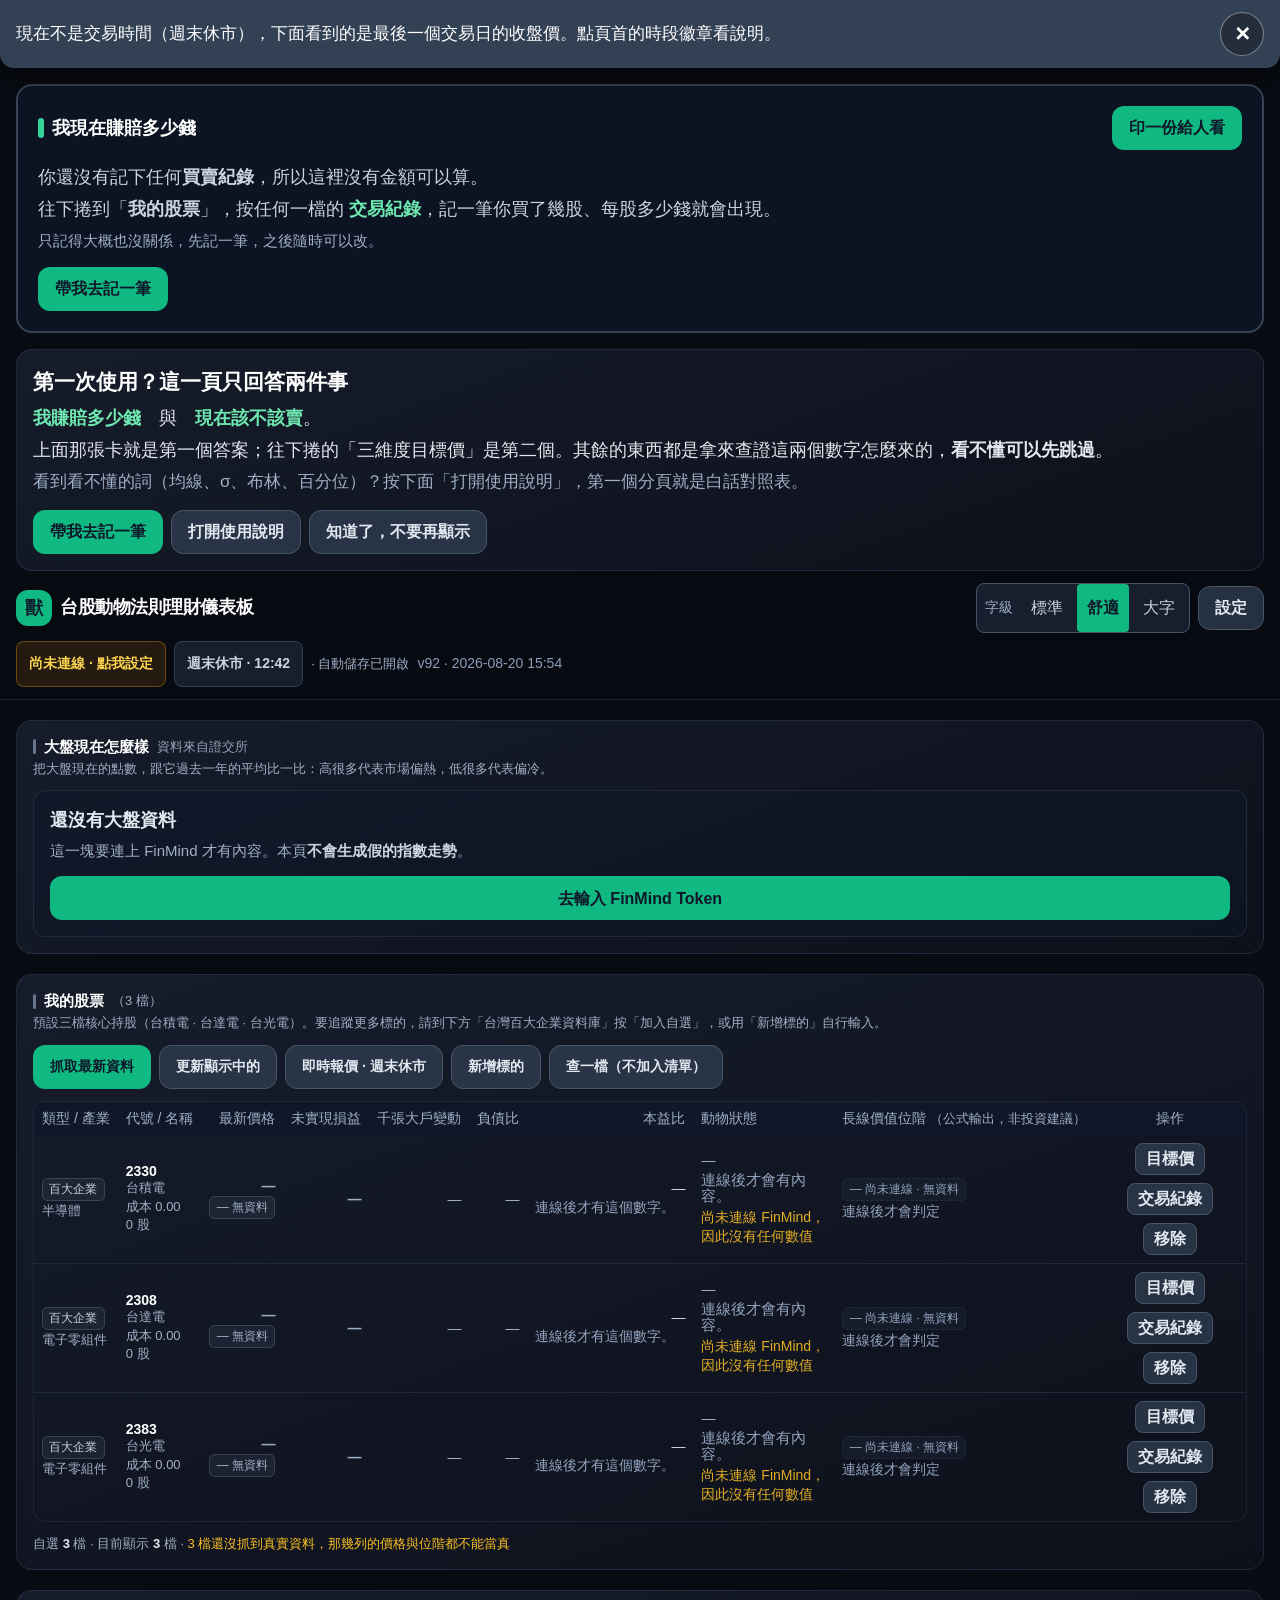
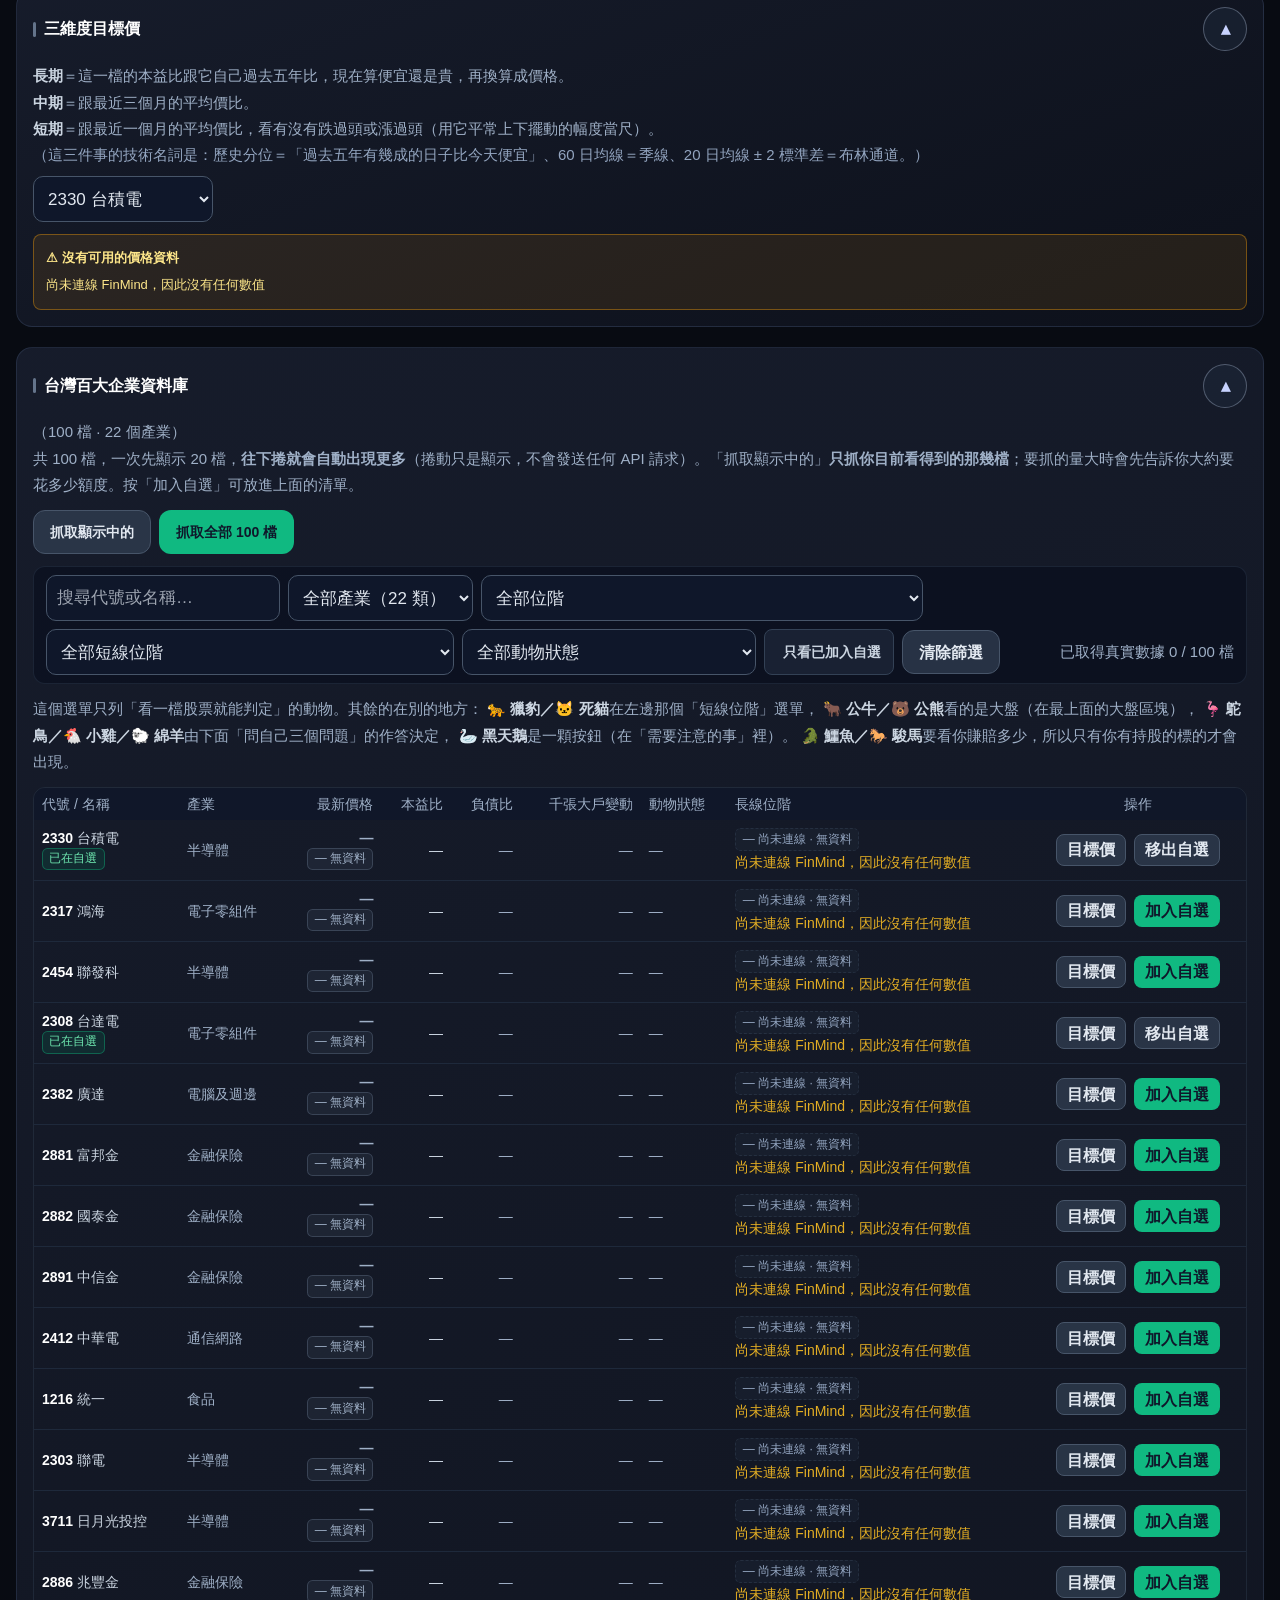
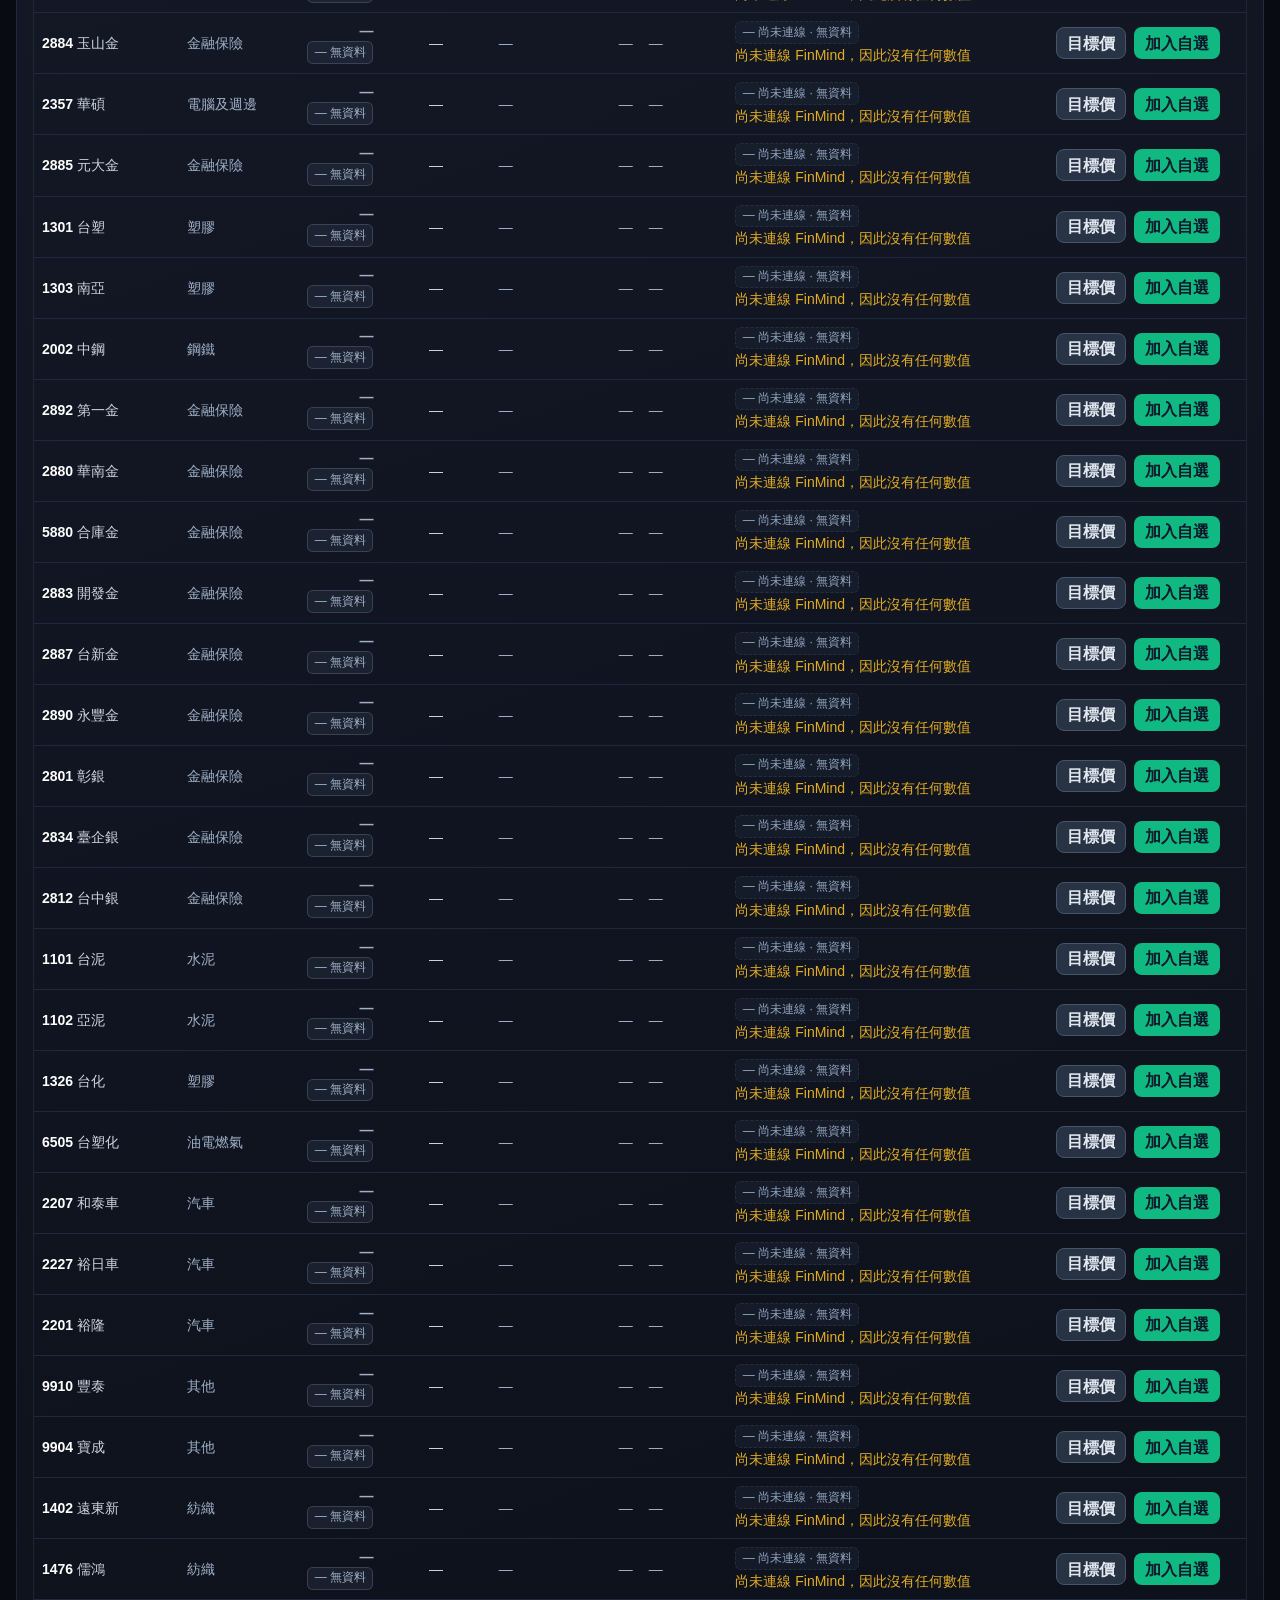
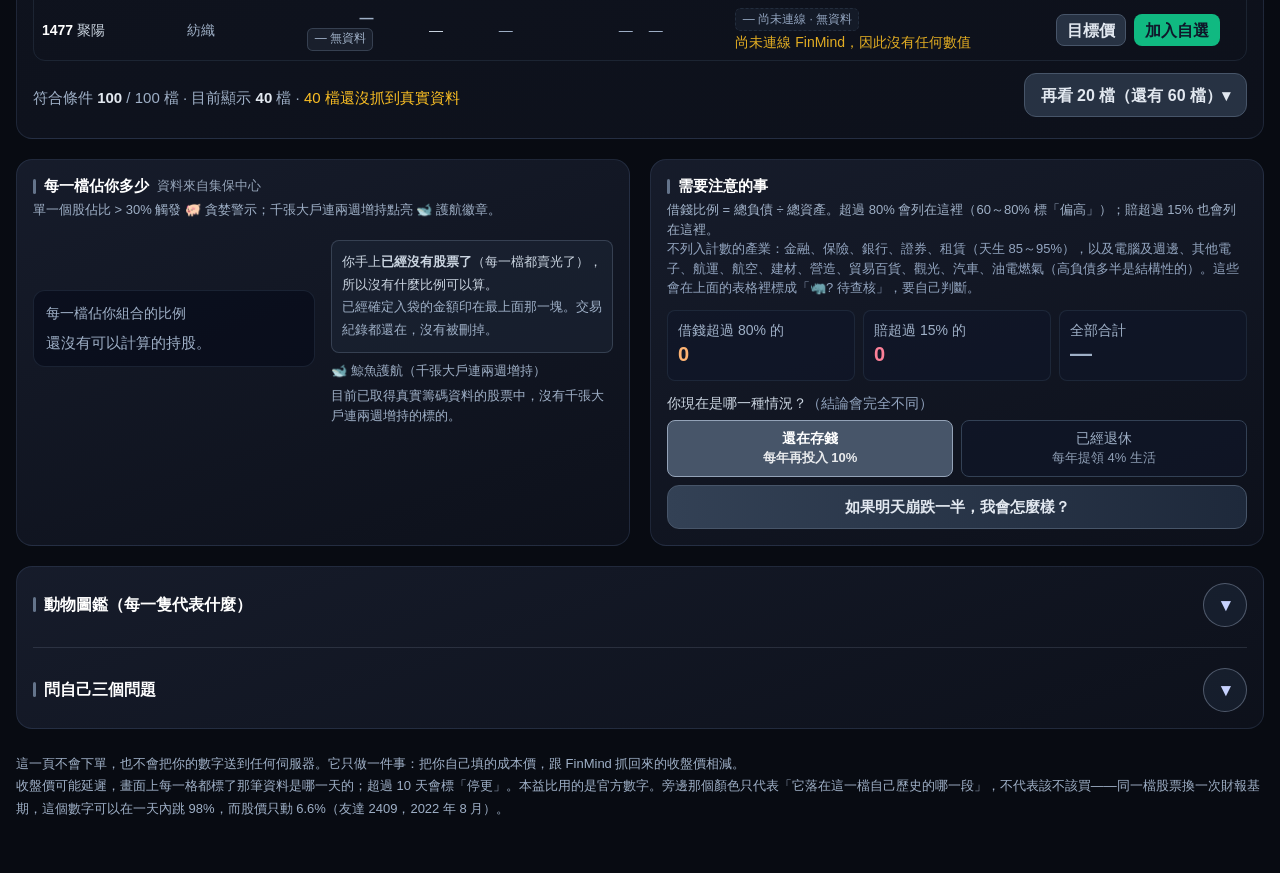
==== commit 722719e9: "Add files via upload" ====
--- a/index.html
+++ b/index.html
@@ -400,7 +400,14 @@
      在 320px 這種窄螢幕上會比容器寬 16px（實測 right=336 / clientWidth=320）。
      容器加 min-width:0 讓 flex/grid 子項可以縮，canvas 本身鎖 100%。 */
   canvas{ max-width:100% !important; }
-  #taiexChart, #swanChart{ width:100% !important; }
+  /* v93d：taiexChart 改由 .chartbox 控制尺寸，這裡不能再用 !important 綁死它的寬高
+     （會跟 Chart.js 自己寫的 inline style 打架，造成每次 resize 都重算的抖動）。 */
+  #swanChart{ width:100% !important; }
+  .chartbox{ position:relative; width:100%; height:100%; min-height:240px; }
+  /* Chart.js 的 responsive 模式是「量父層、然後自己寫 inline width/height」。
+     canvas 如果被 position:absolute 或用 !important 綁死尺寸，就會跟它打架
+     （量到 0 或每次 resize 都重算）。標準做法就是：父層 relative + 有高度，canvas 不要動。 */
+  @media (max-width:1023px){ .chartbox{ height:clamp(200px, 38vw, 300px); } }
   .glass, .glass > div, section > div{ min-width:0; }
 
   @media (max-width:768px){
@@ -992,7 +999,7 @@
            起因是很實際的一件事：改好的東西部署上去之前，畫面上完全看不出手上這份是哪一版，
            使用者以為沒改、我以為改了，兩邊各講各的。這一行由 build.sh 在建置時填入，
            不可能寫錯，也不會忘了更新。 -->
-      <span id="buildTag" class="text-[12px] text-slate-600 tabular-nums" title="這一份檔案的版本與建置時間。回報問題時把這一行一起附上。">v92 · 2026-08-20 12:47</span>
+      <span id="buildTag" class="text-[12px] text-slate-600 tabular-nums" title="這一份檔案的版本與建置時間。回報問題時把這一行一起附上。">v92 · 2026-08-20 15:54</span>
     </div>
 
     <!-- 設定：預設收合。裡面是 Token、登出、診斷、隱私、說明、示範資料、資料儲存、進階設定。 -->
@@ -1116,8 +1123,14 @@
       <button type="button" id="blockAEmptyBtn" class="btn btn-primary w-full">去輸入 FinMind Token</button>
     </div>
     <div id="blockAFull" class="grid grid-cols-1 lg:grid-cols-4 gap-4">
+      <!-- v93d（使用者回報「大盤的線太窄不好看」）：這一格是 4 欄網格裡的 col-span-3，
+           而網格預設 align:stretch，所以它的高度會被右邊那疊統計方塊撐到 400～500px。
+           但 canvas 寫死 height="118"，圖就只畫在最上面約四分之一，下面一大片空白。
+           改成用一個 relative 容器撐滿，Chart.js 關掉固定比例、跟著容器走。 -->
       <div class="lg:col-span-3 bg-slate-950/50 rounded-xl p-3 border border-slate-700/40">
-        <canvas id="taiexChart" role="img" aria-label="加權指數走勢圖；同樣的數字在右側的最新收盤、年線與乖離率欄位都有文字版本" height="118"></canvas>
+        <div class="chartbox">
+          <canvas id="taiexChart" role="img" aria-label="加權指數走勢圖；同樣的數字在右側的最新收盤、年線與乖離率欄位都有文字版本"></canvas>
+        </div>
       </div>
       <div class="space-y-2">
         <div class="grid grid-cols-2 gap-2">
@@ -1773,9 +1786,18 @@
      src  來源    —— 這個判斷的資料是誰的：市場、你的帳本、你的作答、你自己按的。
      ev   證據    —— 門檻是定義、還是本頁自己訂的沒有回測的數字。
      lim  限制    —— 這個判斷「不知道」什麼。
-     chk  該檢查  —— 建議你回頭重新確認什麼。這一欄可以有動詞，但只能是「檢查／確認／回想」，
-                     不能是「買／賣／加碼／布局／停損」——那需要知道你的年齡、資產與現金需求，
-                     而這一頁一項都不知道。
+     ttl  白話標題 —— 小白第一眼看到的那一句。
+     you  跟你有什麼關係 —— 把術語翻成生活語言。
+     can  可以怎麼做 —— 這一欄的界線（v93d 重新定義；原本寫「只能檢查／確認／回想」，
+                     太嚴，而且實作本來就對不上）：
+                     ✅ 檢查／確認／回想／寫下來
+                     ✅ **負向護欄**——「不要只憑這一個訊號買賣」「別因為大家都在漲就追高」
+                        「不要只看到鯨魚就買」。那是在教使用者怎麼正確**讀**這個訊號，不是叫他動作。
+                     ✅ 指路——告訴他具體價格在第二層、可以怎麼做在第三層。
+                     ❌ **正向操作建議**——「可以考慮分批投入」「加碼」「減碼」。
+                        那一類留在第三層（策略卡與價格區間），因為只有那一層有具體價位可以搭配。
+                     理由：第一層回答的是「發生什麼事」。動物標籤如果自己就給得出正向操作，
+                     使用者會停在第一層不再往下看——而第一層根本沒有價格。
      why  原因    —— 同一隻動物有多個觸發來源時，逐一列出。畫面上必須說出「這次是哪一個」，
                      不能讓使用者自己猜（🐖 與 🐋 都是這種）。
    ══════════════════════════════════════════════════════════════ */
@@ -1815,7 +1837,9 @@
     ttl:'熊出沒｜現在市場比較低迷',
     st:'加權指數（代表台股整體行情的大盤指數）已經跌到它「最近一年的平均」以下，市場氣氛偏弱。',
     you:'價格可能比之前便宜了，<strong>但「看到熊」不等於「該買」</strong>。市場低迷有時候是暫時的情緒，有時候是真的有事發生，這一頁分不出來。',
-    can:'想長期投資的話，往下看你想買的那一檔自己的「便宜參考價」；<strong>與其猜最低點，可以考慮分批，而不是一次押滿</strong>。如果你本來就有固定扣款的習慣，這裡也沒有出現要你停下來的理由。',
+    /* v93d：原本帶著「與其猜最低點，可以考慮分批，而不是一次押滿」——那是正向操作建議，
+       屬於第三層。留在動物卡上，使用者會停在第一層不再往下看，而第一層沒有價格可以搭配。 */
+    can:'<strong>不要只因為市場低迷就買，也不要只因為低迷就停手</strong>——這一層看不到任何一檔的價格。想長期投資的話，往下看你想買的那一檔自己的「便宜參考價」，那裡才會告訴你現在算不算便宜、以及可以怎麼做。如果你本來就有固定扣款的習慣，這裡沒有出現要你停下來的理由。',
     tr:'加權指數收盤價 &lt; 240 日均線（俗稱年線）。',
     lim:'年線不知道為什麼跌，也不知道會跌多久。歷史上長期報酬較好的位置是「平均」，而你只會經歷「一次」。' },
   { k:'deadcat', e:'🐱', n:'死貓', src:'market', ev:'obs',
@@ -3841,6 +3865,12 @@
 const PE_BASIS_COPY = {
   self: {
     src:  '這家公司自己過去的本益比',
+    /* v93d：策略卡（tacticFor 的 A/F 卡）以前寫死「這檔自己的便宜價」「自身歷史低檔區」，
+       但 peBands 有三條路。走同業或產業慣例時，那兩句就是在說一件沒發生的事——
+       跟 footer 的 'peer' 幽靈 key 是同一種漂移。這兩個短語讓策略卡也跟著 basis 走。 */
+    ref:  '這檔自己的便宜價',
+    zone: '自身歷史低檔區',
+    zoneHi:'自身歷史高檔區',
     foot: '便宜／昂貴的門檻是拿<strong>這一檔自己過去五年的本益比</strong>排出來的（官方資料，術語：歷史分位）',
     cheap:'以這家公司<strong>自己過去</strong>的估值來看，跌到這裡算進入相對便宜的一段。',
     fair: '大約在<strong>歷史的中間</strong>：過去約有一半的時間比它便宜，一半比它貴。',
@@ -3852,6 +3882,9 @@
      不然「小白看到的第一句必須是真話」這個標準只做到一半。 */
   ind: {
     src:  '同產業其他公司的本益比中位數',
+    ref:  '拿同業中位數推出來的便宜價',
+    zone: '同業比較的低檔區（不是它自己的歷史）',
+    zoneHi:'同業比較的高檔區（不是它自己的歷史）',
     foot: '<strong class="text-amber-300">這一檔自己的歷史不夠長，門檻改用「同業中位數」當中心、再套產業慣例的區間寬窄，不是它自己的歷史</strong>',
     warn: '這一檔<strong>自己的歷史不夠長</strong>，所以下面三個價格是拿<strong>同產業其他公司</strong>的中間值當基準推出來的，不是它自己的歷史。',
     cheap:'以<strong>同產業公司的中間估值</strong>為中心，再套上這類產業常見的估值範圍——這個價位落在<strong>偏低</strong>的那一側。（不是拿它自己的歷史算的）',
@@ -3861,6 +3894,9 @@
      寧可少講一句，也不要說錯是誰的歷史。 */
   unknown: {
     src:  '（這筆資料是舊版存下來的，看不出倍數基準）',
+    ref:  '便宜價（倍數基準不明）',
+    zone: '低檔區（倍數基準不明，請重新抓取資料）',
+    zoneHi:'高檔區（倍數基準不明，請重新抓取資料）',
     foot: '<strong class="text-amber-300">這筆資料是舊版存下來的，看不出門檻是用自身歷史、同業還是產業慣例算的——請按「更新顯示中的」重新抓取</strong>',
     warn: '這幾個價格是<strong>舊版存下來的</strong>，看不出倍數是用這家公司自己的歷史、同業、還是產業慣例算的。按「更新顯示中的」重新抓一次就會恢復。',
     cheap:'相對偏低的價位。<strong>倍數基準不明</strong>，請重新抓取資料後再看。',
@@ -3868,6 +3904,9 @@
     rich: '相對偏高的價位。<strong>倍數基準不明</strong>，請重新抓取資料後再看。' },
   conv: {
     src:  '這一類產業常見的估值範圍（業界經驗法則）',
+    ref:  '用產業慣用區間套出來的便宜價',
+    zone: '產業慣用區間的低檔（未經回測）',
+    zoneHi:'產業慣用區間的高檔（未經回測）',
     foot: '<strong class="text-amber-300">這一檔自己的歷史不夠長，門檻用的是「產業慣用區間」——那是業界經驗法則，未經回測</strong>',
     warn: '這一檔<strong>連同業資料都不夠</strong>，所以下面三個價格只能先用<strong>這一類產業常見的估值範圍</strong>套出來，可信度是三種算法裡最低的。',
     cheap:'用<strong>這一類產業常見的範圍</strong>套出來的偏低價位。這只是經驗法則，<strong>沒有回測</strong>。',
@@ -3896,7 +3935,11 @@
     if(which === 'fair')  return `同產業 ${b.n} 檔的中位數`;
     return `同產業 ${b.n} 檔的中位數往上（區間寬窄取自產業慣例）`;
   }
-  return '這一類產業常見的估值範圍，業界經驗法則、未經回測';
+  /* v93d：這裡原本是「其他一律當成 conv」。unknown（舊快取、看不出基準）
+     也會掉進來，於是副標又猜錯一次來源——跟上面那三張卡是同一種病。
+     只有真的是 conv 才這樣說，其他一律留白：寧可少一行，不要說錯來源。 */
+  if(b.basis === 'conv') return '這一類產業常見的估值範圍，業界經驗法則、未經回測';
+  return '';
 }
 function peBands(ind, d){
   const hb = d && histBands(d.perHist);
@@ -3977,7 +4020,9 @@
              note:`本益比 ${fmt(pe,1)} 倍落在 ${B.cheap}～${B.fair} 的「合理」區間，維持既有紀律，不追高不殺低。${basisNote}` };
   if(pe <= B.rich)
     return { level:'hold', key:'warm', light:'🟡', label:'偏貴區（牛熊拉鋸）', cls:'text-amber-300 bg-amber-500/10 border-amber-500/40', bands:B,
-             note:`本益比 ${fmt(pe,1)} 倍落在 ${B.fair}～${B.rich}，位階轉偏貴，停止加碼並觀察獲利是否跟上。${basisNote}` };
+             /* v93d：原文「停止加碼並觀察獲利是否跟上」——前半是資金配置指示，
+                這一頁不知道你的狀況，沒有資格下。後半（看獲利跟不跟得上）才是這裡真的知道的事。 */
+             note:`本益比 ${fmt(pe,1)} 倍落在 ${B.fair}～${B.rich}，位階轉偏貴。要判斷這個價格合不合理，看的是獲利有沒有跟上——不是價格本身。${basisNote}` };
   return { level:'sell', key:'rich', light:'🔴', label:'昂貴區', cls:'text-rose-300 bg-rose-500/10 border-rose-500/40', bands:B,
            note:`本益比 ${fmt(pe,1)} 倍高於昂貴門檻 ${B.rich}，位階「昂貴」。<strong>這一頁不提供任何減碼比例或資金去處的建議。</strong>${basisNote}` };
 }
@@ -6122,6 +6167,63 @@
   return t;
 }
 
+/* ══════════════════════════════════════════════════════════════
+   第三層（策略卡）的單一事實來源（v93d）
+
+   跟 ANIMAL_META 同一個理由：說明頁那張「系統給的動作」表，以前是
+   tacticFor() 的**第二份手抄副本**。兩邊各自演化的結果是：
+     · 說明頁還寫 D 要「停止加碼、提高現金比」、W 要「停止加碼」、
+       G 要「照原計畫定期定額」——那是舊哲學的祈使句；
+     · 而 tacticFor() 早就改成陳述句與檢查動作，一句「停止加碼」都沒有。
+   使用者看說明頁學到一套，看實際卡片看到另一套。
+
+   現在 icon／title／情境／一句話說明只有這一份，tacticFor() 與說明頁都讀它。
+   卡片的 body 因為是動態模板（帶當下的價位），仍留在 tacticFor() 裡，
+   但說明頁不再重述 body——它只顯示 gist，所以沒有第二份會漂移的文案。
+
+   gist 的寫法遵守跟 ANIMAL_META.can 同一條界線：可以寫「先確認什麼」，
+   不寫「該買該賣多少」。 */
+const TACTIC_META = {
+  A: { icon:'📐', cond:'長線便宜 <strong>且</strong> 短線超賣',
+       title:d => `兩項同時成立：估值在${peCopy(peBands(d.ind,d)).zone} ＋ 短線跌破通道下軌`,
+       gist:'只陳述兩條公式<strong>目前</strong>算出的參考區間，並明說那不是回測結果、也不是要你投入資金。' },
+  C: { icon:'🐖', cond:'長線昂貴 <strong>且</strong> 短線超買',
+       title:'長短雙重過熱 — 估值與情緒同時在高檔',
+       gist:'只陳述「兩者同時在高檔」這個事實，不提供任何減碼比例或資金去處；另外提醒來回一趟的成本約 0.6%。' },
+  B: { icon:'💡', cond:'股價在年線之上 <strong>且</strong> 短線超買 <strong>且</strong> 長線非便宜',
+       title:'股價在年線之上，且觸及短線過熱區',
+       gist:'只陳述三個價位（布林上軌、季線、布林下軌）與它們各自代表什麼，不下結論。' },
+  D: { icon:'📉', cond:'跌破季線 5%',
+       title:'中期趨勢破壞 — 跌破季線防線',
+       gist:'指出防線價位，並要你自己去分辨這是「大盤系統性回檔」還是「這家公司出問題」——可以查的三個數字寫在卡片上（營收年增率、毛利率、負債比）。' },
+  R: { icon:'🐖', cond:'長線位階判定為昂貴',
+       title:'長線昂貴位階 — 不建議加碼',
+       gist:'安全閘：不論中短線訊號如何，這個狀態下一律不輸出加碼方向的價位。' },
+  E: { icon:'🐋', cond:'股價在季線附近 <strong>且</strong> 大戶連兩週增持 <strong>且</strong> 長線非昂貴',
+       title:'季線附近 ＋ 千張大戶連兩週增持',
+       gist:'只陳述「這個形態成立」，並寫出形態不成立的條件是什麼。籌碼那一條沒有幅度門檻，卡片會一併說明。' },
+  F: { icon:'🐂', cond:'長線便宜、短線尚未超賣',
+       title:d => `本益比位於${peCopy(peBands(d.ind,d)).zone}`,
+       gist:'只陳述位置與短線超賣的價位，並明說「估值低不代表股價不會再跌，也不代表獲利不會變差」。' },
+  W: { icon:'⚠️', cond:'本益比落在中位數與昂貴門檻之間（偏貴）',
+       title:'估值位於偏貴區間',
+       gist:'陳述現在的位置與合理價／短線過熱價。<strong>不寫「停止加碼」</strong>——那是對你資金配置的指示，本頁不知道你的狀況。' },
+  V: { icon:'⚠️', cond:'燈號已判定「本益比失真」或「金融業待取得 PBR」',
+       title:'不輸出任何調倉動作',
+       gist:'估值本身已知不可靠，用它算出來的買賣價位沒有意義，所以整段靜音；中線與短線照實輸出，它們只用收盤價算。' },
+  G: { icon:'📊', cond:'其餘情況',
+       title:'價值中樞區 — 維持紀律，等待訊號',
+       gist:'明說「這種區間本來就沒有明顯的訊號」，並建議把注意力放在營收與獲利有沒有變化，而不是每天的價格。' },
+  X: { icon:'⚠️', cond:'資料為示範值或已經過期',
+       title:'不輸出策略判定',
+       gist:'假數字或過期數字算出來的區間看起來一樣具體，卻可能早就不成立，所以完全不輸出。' },
+};
+/* 取這張卡的 icon 與 title；title 可能是函式（要看 basis 才知道怎麼稱呼那個區間）。 */
+function tac(k, d){
+  const m = TACTIC_META[k];
+  return { icon:m.icon, title: typeof m.title === 'function' ? m.title(d) : m.title };
+}
+
 function tacticFor(s){
   const d = s.data || {}, t = d.targets || {};
   const p = d.price;
@@ -6196,16 +6298,21 @@
     /* 舊版：「建議放大定期定額扣款，或動用預備現金分批加碼——不要一次全押，分 3～5 批…」
        ＝ 祈使句 ＋ 特定標的 ＋ 特定價格 ＋ 資金調度指示 ＋ 執行步驟。
        這是「分析意見」與「推介建議」的界線，四項全中。改成陳述句，數字一個不刪。 */
-    r = { key:'A', tone:'green', icon:'📐', title:'兩項同時成立：估值在自身低檔區 ＋ 短線跌破通道下軌',
-      body:`本益比 <strong>${fmt(d.pe,1)} 倍</strong>，低於這檔自己的便宜價 $${fmt(t.cheap,1)}；同時股價已經跌到比最近一個月平常的低點還低（$${fmt(t.shortBuy,1)} 以下）。<br>
-            歷史上出現這個組合時，$${fmt(Math.min(t.shortBuy,t.cheap),1)} ～ $${fmt(Math.max(t.shortBuy,t.cheap),1)} 是價格曾經停留過的區間。<br>
+    /* v93d：這張卡的正文原本寫「歷史上出現這個組合時，X～Y 是價格曾經停留過的區間」。
+       那是一句**統計宣稱**，但程式看得到的只有現在 shortBuy 與 cheap 這兩條線的 min/max，
+       從來沒有回測過「這個組合出現後價格怎麼走」。同一頁其他地方已經誠實承認
+       「本頁自己訂的、沒有回測」，這裡不該有第二套證據標準。
+       改成只講程式真的算得出來的事：目前兩條公式的參考區間。 */
+    r = { key:'A', tone:'green', ...tac('A', d),
+      body:`本益比 <strong>${fmt(d.pe,1)} 倍</strong>，低於${peCopy(peBands(d.ind,d)).ref} $${fmt(t.cheap,1)}；同時股價已經跌到比最近一個月平常的低點還低（$${fmt(t.shortBuy,1)} 以下）。<br>
+            這兩條公式目前算出來的參考區間是 $${fmt(Math.min(t.shortBuy,t.cheap),1)} ～ $${fmt(Math.max(t.shortBuy,t.cheap),1)}。<br>
             <strong>以上是對過去資料的描述，不是對未來的預測，也不是要你投入資金。</strong>
             要不要買、買多少、用哪一筆錢，本頁不知道你的狀況，無法也不會替你判斷。`,
-      moves:[`歷史價格曾停留的區間：$${fmt(Math.min(t.shortBuy,t.cheap),1)} ～ $${fmt(Math.max(t.shortBuy,t.cheap),1)}`,
+      moves:[`目前兩條公式算出的參考區間：$${fmt(Math.min(t.shortBuy,t.cheap),1)} ～ $${fmt(Math.max(t.shortBuy,t.cheap),1)}（不是回測結果）`,
              `跌破 $${fmt(t.midWarn,1)} 時，本頁的中期趨勢判定會翻轉為「破壞」`,
              `${midSt==='broken' ? '⚠ 這檔<strong>已經</strong>跌破季線 5%。本頁的另一套判定會把這叫做「中期趨勢破壞」，結論與這張卡相反——代表這是一個有爭議的位置，不是一個明確的位置。' : '若你正在考慮動用生活費或解約定存，請先跟家人談過。'}`] };
   } else if(longSt==='rich' && shortSt==='overbought'){
-    r = { key:'C', tone:'red', icon:'🐖', title:'長短雙重過熱 — 估值與情緒同時在高檔',
+    r = { key:'C', tone:'red', ...tac('C', d),
       body:`本益比 <strong>${fmt(d.pe,1)} 倍</strong> 已超過昂貴門檻（${fmt(peBands(d.ind,d).rich,1)} 倍），同時股價已經漲到比最近一個月平常的高點還高（$${fmt(t.shortSell,1)} 以上）。<br>
             估值與情緒同時位於歷史高檔區間。本頁只陳述這個事實，
             <strong>不對「該不該賣」「該賣多少」提供任何意見</strong>——那需要知道你的成本、資金用途與稅務狀況。`,
@@ -6215,7 +6322,7 @@
   } else if(aboveYear && shortSt==='overbought' && longSt!=='cheap'){
     /* 對稱安全閘：長線位階判定為便宜時，不論短線多超買都不得輸出減碼建議。
        （原本只擋「昂貴時加碼」，漏了「便宜時減碼」，會出現燈號說買、策略卡說賣的矛盾） */
-    r = { key:'B', tone:'amber', icon:'💡', title:'股價在年線之上，且觸及短線過熱區',
+    r = { key:'B', tone:'amber', ...tac('B', d),
       body:`股價 $${fmt(p,2)} 站在年線 $${fmt(d.ma240,2)} 之上，<strong>長線多頭格局不變 🐂</strong>；但短期已經漲到比最近一個月平常的高點還高（$${fmt(t.shortSell,1)}），短時間內衝得有點快。<br>
             本頁不對「該不該減碼」提供意見。以下只是三個由公式算出來的價位，以及它們與現價的距離。`,
       moves:[`短期漲過頭的價位（比最近一個月平常的高點還高）：$${fmt(t.shortSell,1)}`,
@@ -6223,7 +6330,7 @@
              `短期跌過頭的價位（比最近一個月平常的低點還低）：$${fmt(t.shortBuy,1)}`,
              `每一趟買賣的手續費與證交稅來回約 0.6%（ETF 約 0.4%），價差要先扣掉這一段才是你的`] };
   } else if(midSt==='broken'){
-    r = { key:'D', tone:'red', icon:'📉', title:'中期趨勢破壞 — 跌破季線防線',
+    r = { key:'D', tone:'red', ...tac('D', d),
       body:`股價 $${fmt(p,2)} 已跌破季線 5% 的中期防線 $${fmt(t.midWarn,1)}，波段趨勢遭到破壞。<br>
             值得先確認的是：這是「大盤系統性回檔」還是「這家公司基本面出問題」。${debtNote(s.ind, d.debt, s.id)}`,
       moves:[`站回季線的價位是 $${fmt(t.midBuy,1)}`,
@@ -6231,7 +6338,7 @@
              `本頁算出的長期便宜價是 $${fmt(t.cheap,1)}`] };
   } else if(longSt==='rich'){
     // 安全閘：長線位階已判定昂貴時，不論中短線訊號為何，都不得輸出加碼建議
-    r = { key:'R', tone:'red', icon:'🐖', title:'長線昂貴位階 — 不建議加碼',
+    r = { key:'R', tone:'red', ...tac('R', d),
       body:`本益比 <strong>${fmt(d.pe,1)} 倍</strong>已超過昂貴門檻（${fmt(peBands(d.ind,d).rich,1)} 倍），表格燈號同步顯示 🔴。<br>
             ${shortSt==='oversold' ? '短線雖然已經跌到比最近一個月平常的低點還低，但那只是「貴得比較少」，不是便宜——在高估值區搶反彈，賠率並不站在你這邊。<br>' : ''}
             ${midSt==='atMa60' && whale ? '雖然股價回到季線且千張大戶增持，<strong>但估值仍在昂貴區</strong>，籌碼面的支撐不能抵銷估值風險。<br>' : ''}
@@ -6242,26 +6349,26 @@
     /* 舊版只被 longSt==='rich' 擋，'warm'（偏貴）照樣輸出加碼指令；
        而且「加碼區間下緣」正好等於「停損價」，照做就是買在停損點上，
        同時「目標」還可能低於買價 6%。三個問題一起修。 */
-    r = { key:'E', tone:'green', icon:'🐋', title:'季線附近 ＋ 千張大戶連兩週增持',
+    r = { key:'E', tone:'green', ...tac('E', d),
       body:`股價回到季線 $${fmt(t.midBuy,1)} 附近，同時<strong>千張大戶連兩週增持（本週 +${fmt(d.holder,2)}%）</strong>。<br>
             本頁把這叫做一種「形態」，它描述的是已經發生的事，<strong>不代表接下來會漲，也不是要你買</strong>。`,
       moves:[`這個形態涵蓋的價格範圍：$${fmt(t.midWarn*1.01,1)} ～ $${fmt(Math.min(t.midBuy*1.02, t.longOk?t.fair:Infinity),1)}`,
              `跌破 $${fmt(t.midWarn,1)} 且大戶轉為減持時，這個形態就不成立了`,
              `${(t.longOk && t.fair > p) ? `本頁算出的長線合理價是 $${fmt(t.fair,1)}` : '⚠ 目前股價已經高於本頁算出的長線合理價，這個形態沒有向上的參考位置'}`] };
   } else if(longSt==='cheap'){
-    r = { key:'F', tone:'green', icon:'🐂', title:'本益比位於自身歷史低檔區',
-      body:`本益比 ${fmt(d.pe,1)} 倍，低於這檔自己的便宜價 $${fmt(t.cheap,1)}。短線尚未觸及超賣區。<br>
+    r = { key:'F', tone:'green', ...tac('F', d),
+      body:`本益比 ${fmt(d.pe,1)} 倍，低於${peCopy(peBands(d.ind,d)).ref} $${fmt(t.cheap,1)}。短線尚未觸及超賣區。<br>
             這是對目前位置的描述，不是買賣建議。`,
       moves:[`本頁定義的短線超賣位置：$${t.shortBuy!=null?fmt(t.shortBuy,1):'—'}`,
              `估值低不代表股價不會再跌，也不代表這家公司的獲利不會變差`] };
   } else if(longSt==='warm'){
-    r = { key:'W', tone:'amber', icon:'⚠️', title:'估值位於偏貴區間',
+    r = { key:'W', tone:'amber', ...tac('W', d),
       body:`本益比 <strong>${fmt(d.pe,1)} 倍</strong>位於 ${fmt(peBands(d.ind,d).fair,1)}～${fmt(peBands(d.ind,d).rich,1)} 倍的偏貴區間，尚未觸及賣出門檻，但也已經不便宜。<br>
             在這個位置買進，等於用未來的成長支付今天的溢價。本頁不對你的部位提供意見。`,
       moves:[`本頁算出的合理價：${t.longOk?`$${fmt(t.fair,1)}`:'資料不足，無法計算'}`,
              `${t.shortSell!=null?`本頁定義的短線過熱位置：$${fmt(t.shortSell,1)}`:'短線通道資料不足，無法計算'}`] };
   } else {
-    r = { key:'G', tone:'slate', icon:'📊', title:'價值中樞區 — 維持紀律，等待訊號',
+    r = { key:'G', tone:'slate', ...tac('G', d),
       body:`目前股價 $${fmt(p,2)} 位於各項防線之間，長線位階${
         t.longBroken ? '：本益比已脫離自身歷史區間，不列價位'
         : (t.longOk?`：便宜 $${fmt(t.cheap,1)} / 合理 $${fmt(t.fair,1)} / 昂貴 $${fmt(t.rich,1)}`:'資料不足')}。<br>
@@ -6979,7 +7086,7 @@
       ]
     },
     options:{
-      responsive:true, maintainAspectRatio:true, interaction:{mode:'index',intersect:false},
+      responsive:true, maintainAspectRatio:false, interaction:{mode:'index',intersect:false},
       plugins:{ legend:{ labels:{ color:'#94a3b8', boxWidth:12, font:{size:11} } },
                 tooltip:{ backgroundColor:'#0f172a', borderColor:'#334155', borderWidth:1 } },
       scales:{
@@ -8384,8 +8491,9 @@
      「適合分批建立部位」「應停止加碼、提高現金比重」「短線也該在此分批獲利了結」。
      免責條款自己失效比沒有免責更糟——它會讓使用者以為自己讀到的不是建議。 */
   P('這一頁給你的是<strong>具體的價格刻度</strong>，讓你自己判斷現在站在哪一格。三個維度分別回答三個不同的問題。<br>' +
-    '<strong class="text-amber-300">但要老實說：下面「意義」那一欄寫的是「適合分批建立部位」「應停止加碼」這一類的話，那就是建議。</strong>' +
-    '它們是依照上面那些公式機械推導出來的，沒有考慮你的年齡、現金需求、其他資產或健康狀況——這一頁完全不知道那些事。看它，但不要照著做。') +
+    '<strong class="text-amber-300">v93d 起，「意義」那一欄不再出現「應停止加碼」「該分批獲利了結」這一類的祈使句</strong>——' +
+    '它們是對資金配置的指示，而這一頁不知道你的年齡、現金需求、其他資產或健康狀況。<br>' +
+    '留下來的是價位本身與它代表的位置：那是機械推導的結果，看它，但要不要動、動多少，是你的判斷。') +
   H2('🏛️ 長期目標價 — 這家公司值多少錢？') +
   P('資料來源：綜合損益表<strong>最近 4 季累積 EPS</strong>。公式是最經典的本益比估值法。') +
   TABLE(['目標價','公式','意義'],[
@@ -8402,29 +8510,31 @@
   H2('📊 中期目標價 — 波段趨勢還在嗎？') +
   TABLE(['目標價','公式','意義'],[
    ['🟢 季線（60 日均線）','最新 <strong>60MA 季線</strong>','股價回到季線、同時千張大戶連兩週增持。本頁把這叫做一種「形態」，它描述已經發生的事，不代表接下來會漲。'],
-   ['🔴 季線 −5%','60MA × <strong>0.95</strong>','跌破季線 5%，代表中線趨勢遭破壞。應停止加碼、提高現金比重。']
+   ['🔴 季線 −5%','60MA × <strong>0.95</strong>','跌破季線 5%，本頁把這個狀態叫做「中線趨勢遭破壞」。<br><span class="text-slate-400">v93d：原文接著寫「應停止加碼、提高現金比重」——那是對你資金配置的指示。策略卡實際上不會這樣說，它要你先分辨這是大盤系統性回檔還是這家公司出問題。</span>']
   ]) +
   H2('⚡ 短期目標價 — 情緒有沒有走極端？') +
   P('取<strong>過去 20 個交易日收盤價</strong>，算出 20MA 月線與標準差 σ（樣本標準差），構成布林通道。') +
   TABLE(['目標價','公式','意義'],[
    ['🟢 超賣買點（獵豹突襲 🐆）','20MA − 2σ（布林下軌）','短線極度超賣。在常態分配的<strong>假設下</strong>約 95% 的價格落在通道內；實證上股價報酬有厚尾與波動叢聚，實際涵蓋率約 88～90%，且 σ 隨波動率變動，<strong>在最需要這個訊號的極端行情中誤差最大</strong>。跌出下軌代表情緒走到相對極端。'],
-   ['🔴 超買賣點（死貓頂 🐱）','20MA + 2σ（布林上軌）','短線極度過熱。即使長線想抱，短線也該在此分批獲利了結，騰出資金等回檔。']
+   ['🔴 超買賣點（死貓頂 🐱）','20MA + 2σ（布林上軌）','短線極度過熱。<br><span class="text-slate-400">v93d：原文接著寫「短線也該在此分批獲利了結，騰出資金等回檔」——那是操作指示，而且「過熱之後會回檔」這件事本頁沒有回測過。策略卡實際上只陳述位置，並提醒來回一趟的成本約 0.6%。</span>']
   ]) +
   H2('🔄 動態調倉：長線持股 × 短線價差') +
   P('把三個維度疊起來，就得到具體策略。系統會依下列<strong>優先序</strong>判定並顯示對應卡片：') +
-  TABLE(['優先序','情境','系統給的動作'],[
-   ['A','長線便宜 <strong>且</strong> 短線超賣','📐 <strong>兩項同時成立</strong>：估值在自身低檔區、短線跌破通道下軌。只陳述歷史上價格曾停留過的區間，不輸出任何資金配置指示。'],
-   ['C','長線昂貴 <strong>且</strong> 短線超買','🐖 <strong>雙重過熱</strong>：估值與情緒同時在歷史高檔。本頁只陳述這個事實，不提供任何減碼比例或資金去處的建議。'],
-   ['B','股價在年線之上 <strong>且</strong> 短線超買 <strong>且</strong> 長線非便宜','💡 <strong>只陳述三個價位</strong>（布林上軌、季線、布林下軌）與它們跟現價的距離，不輸出任何減碼比例。（長線判定為便宜時<strong>不會</strong>走這張卡——那是一道對稱安全閘）'],
-   ['D','跌破季線 5%','📉 <strong>中期趨勢破壞</strong>：停止加碼、提高現金比，先確認是系統性回檔還是公司出事。'],
-   ['R','長線位階判定為昂貴（該檔自身近 5 年本益比的第 80 百分位以上；沒有足夠歷史時改用同業中位數或產業慣用區間換算，<strong>不是寫死的 20 倍</strong>）','🐖 <strong>不建議加碼</strong>：這是一道安全閘——只要估值判定為昂貴，不論中短線出現什麼訊號（包含大戶增持、跌到布林下軌），系統一律不輸出加碼建議。<strong>它排在 E 之前</strong>。'],
-   ['E','股價在季線附近 <strong>且</strong> 大戶連兩週增持 <strong>且</strong> 長線非昂貴','🐋 <strong>只陳述這個形態成立</strong>：技術面有支撐、籌碼面在吸貨。不輸出加碼指令；估值落在偏貴或昂貴區、或股價已高於合理價時，這張卡不會出現。'],
-   ['F','長線便宜、短線尚未超賣','🐂 <strong>本益比位於自身歷史低檔區</strong>：只陳述位置與短線超賣的價位，不輸出任何加碼指令。'],
-   ['W','本益比落在中位數與昂貴門檻之間（偏貴）','⚠️ <strong>停止加碼，維持觀察</strong>：尚未觸及賣出門檻，但也已經不便宜。'],
-   ['V','燈號已判定「本益比失真」或「金融業待取得 PBR」','⚠️ <strong>不輸出任何調倉動作</strong>：估值本身已知不可靠，用它算出來的買賣價位沒有意義。'],
-   ['G','其餘情況','維持紀律、照原計畫定期定額。這種區間擇時價值最低，紀律價值最高。'],
-   ['X','資料為示範值','不輸出任何操作建議。用假數字算出來的加碼區間看起來很具體，卻沒有參考價值。']
-  ]) +
+  /* v93d：這張表以前是 tacticFor() 的第二份手抄副本，兩邊各自演化到互相矛盾——
+     說明頁還寫 D「停止加碼、提高現金比」、W「停止加碼」、G「照原計畫定期定額」，
+     而程式裡早就沒有那些祈使句了。現在整張表由 TACTIC_META 生成，改文案只能改那一份。 */
+  TABLE(['優先序','情境','系統實際會說什麼'],
+    ['A','C','B','D','R','E','F','W','V','G','X'].map(k => {
+      const m = TACTIC_META[k];
+      const title = typeof m.title === 'function' ? '（依資料來源而定）' : m.title;
+      return [k, m.cond, `${m.icon} <strong>${title}</strong>：${m.gist}`];
+    })) +
+  NOTE('slate','為什麼這裡看不到「該買多少、該賣多少」',
+   '第三層會給你<strong>具體的價位與區間</strong>——那是這一頁真正有用的部分，不會拿掉。'
+   + '但它不會告訴你「投入多少錢」「減碼幾成」：那需要知道你的年齡、其他資產、這筆錢什麼時候要用、'
+   + '能承受多少波動，而這一頁一項都不知道。<br>'
+   + '<span class="text-amber-300">如果你在畫面上看到任何一句直接的祈使句（「停止加碼」「該賣了」），'
+   + '那是漏網的舊文案，請回報。</span>') +
   H2('📤 出場參考：加碼之後，什麼價位該考慮減碼？') +
   P('這是<strong>唯一一段不用公式、直接看這檔股票自己過去發生過什麼</strong>的區塊，位置在「🎯 目標價」視窗裡。做法是：找出過去五年當中，這檔股票的本益比落在<strong>跟今天差不多</strong>的那些日子，然後看它們往後 60 天與 120 天實際發生了什麼。') +
   TABLE(['欄位','它在回答什麼','怎麼讀'],[
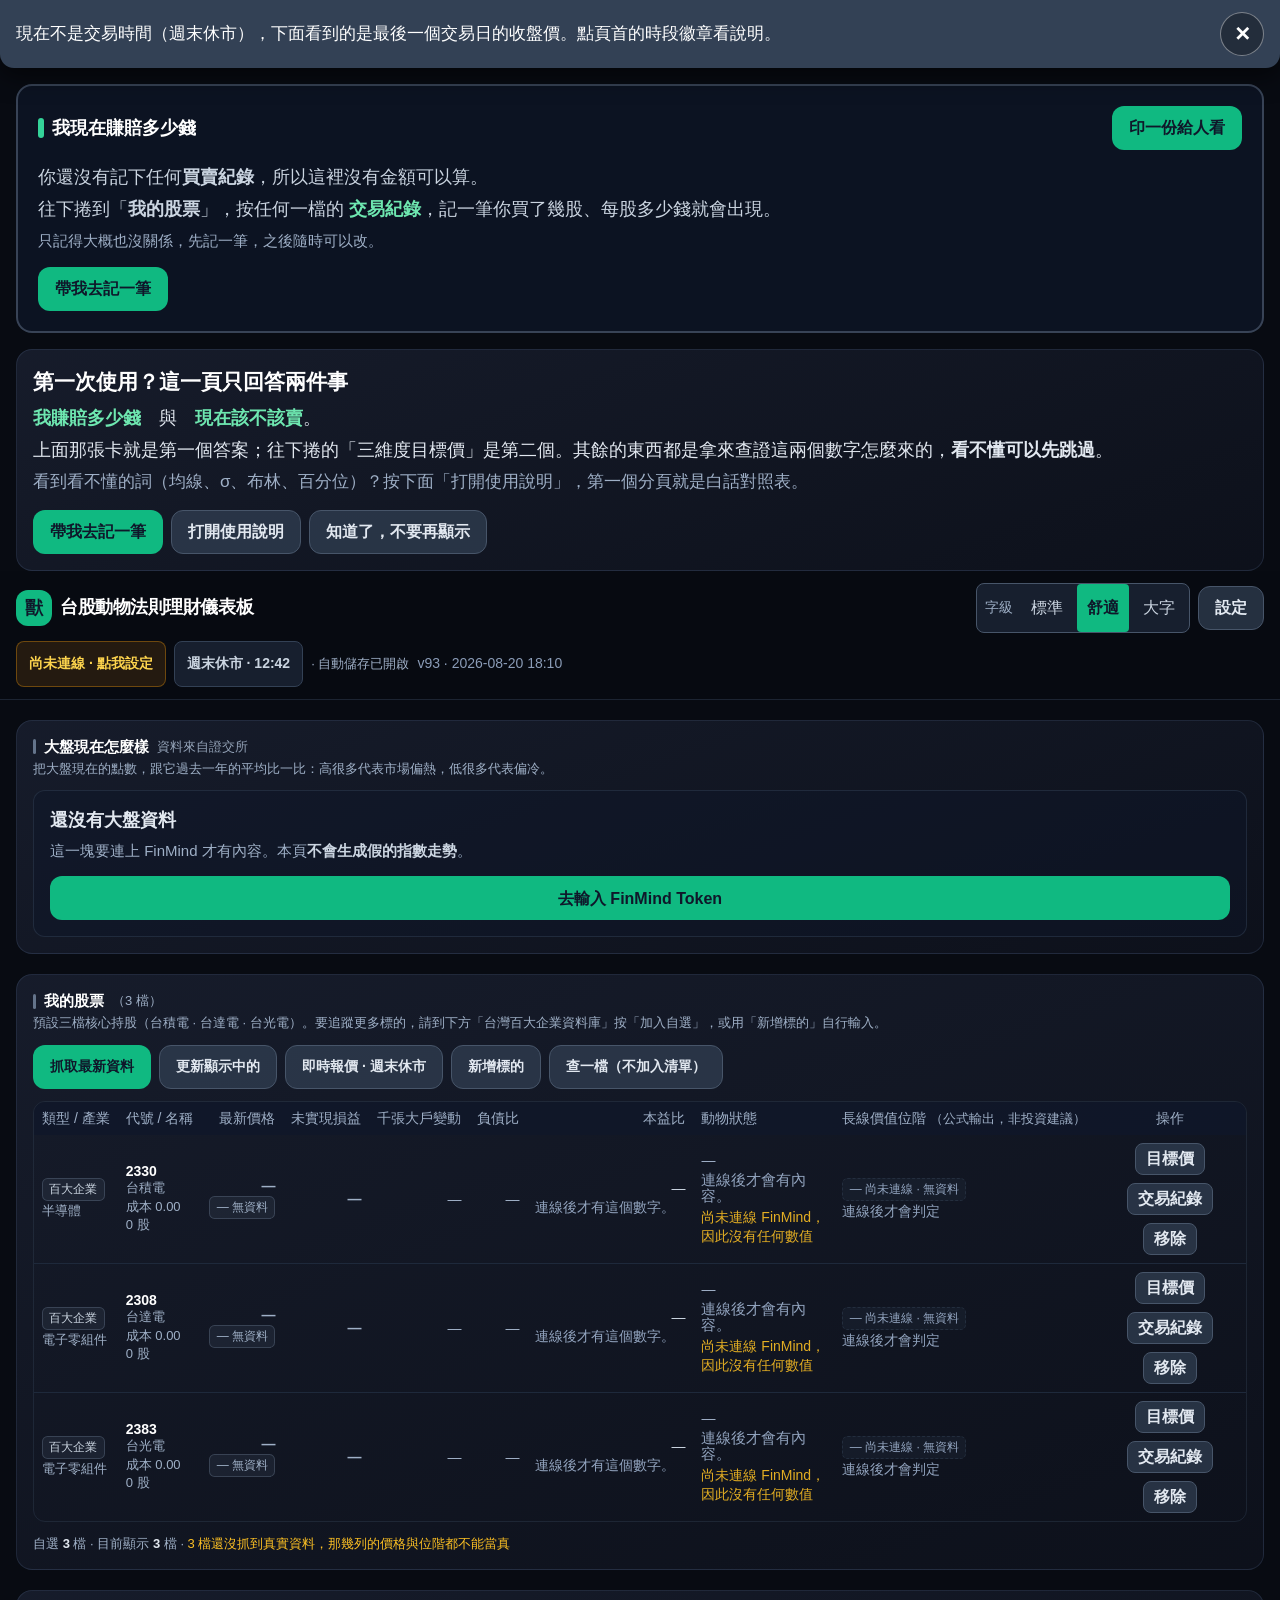
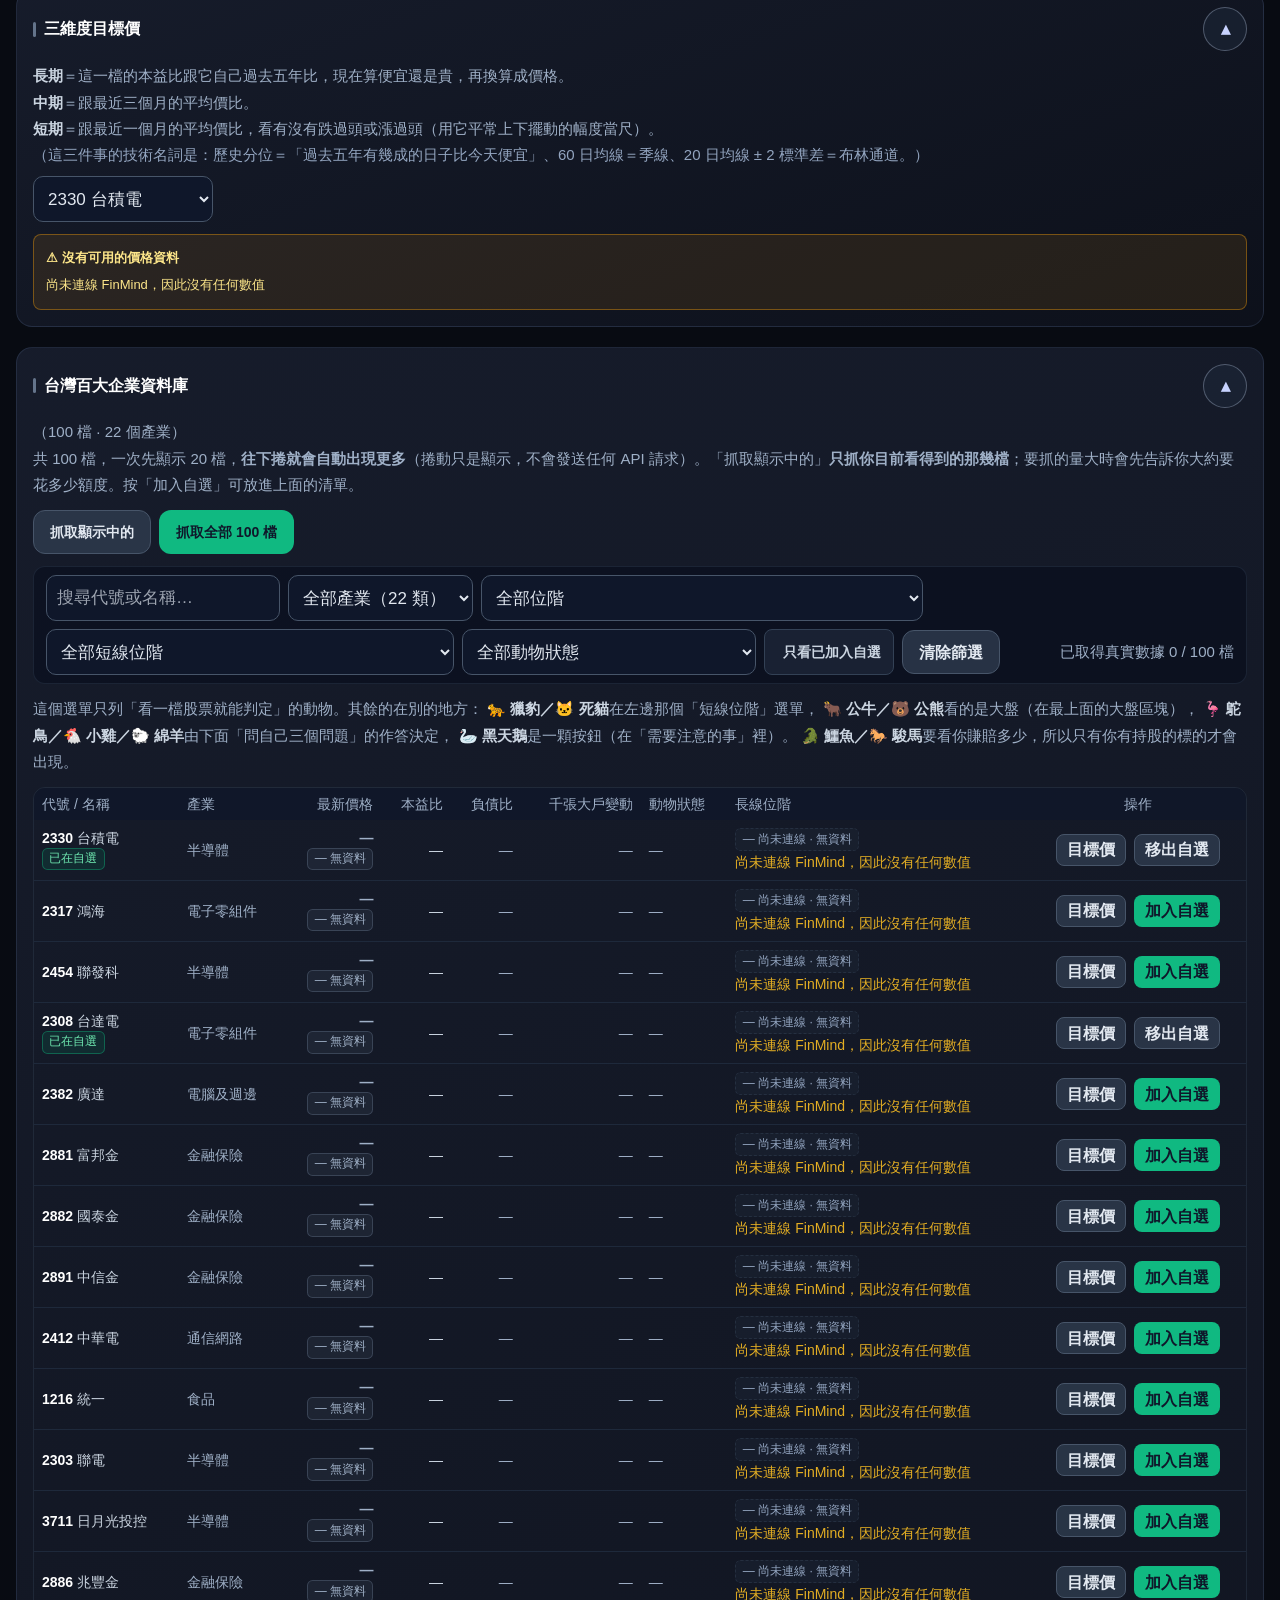
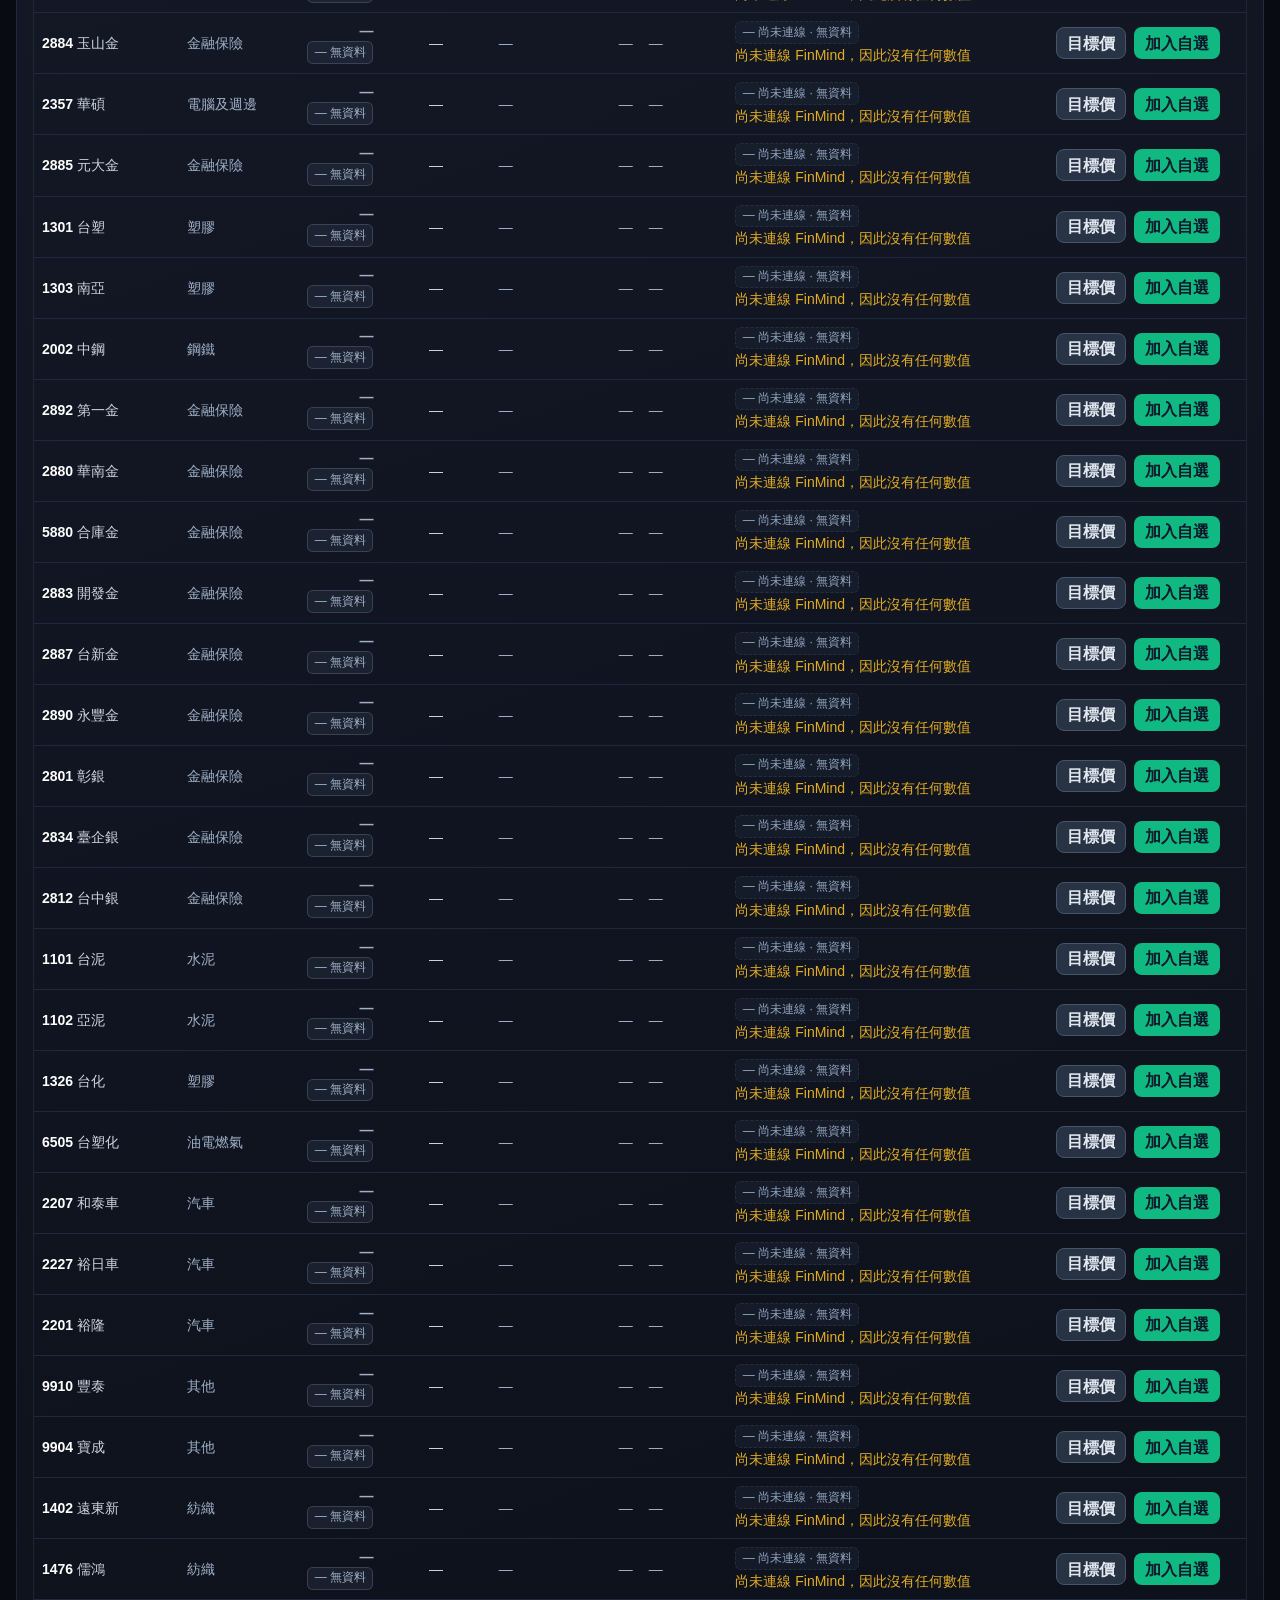
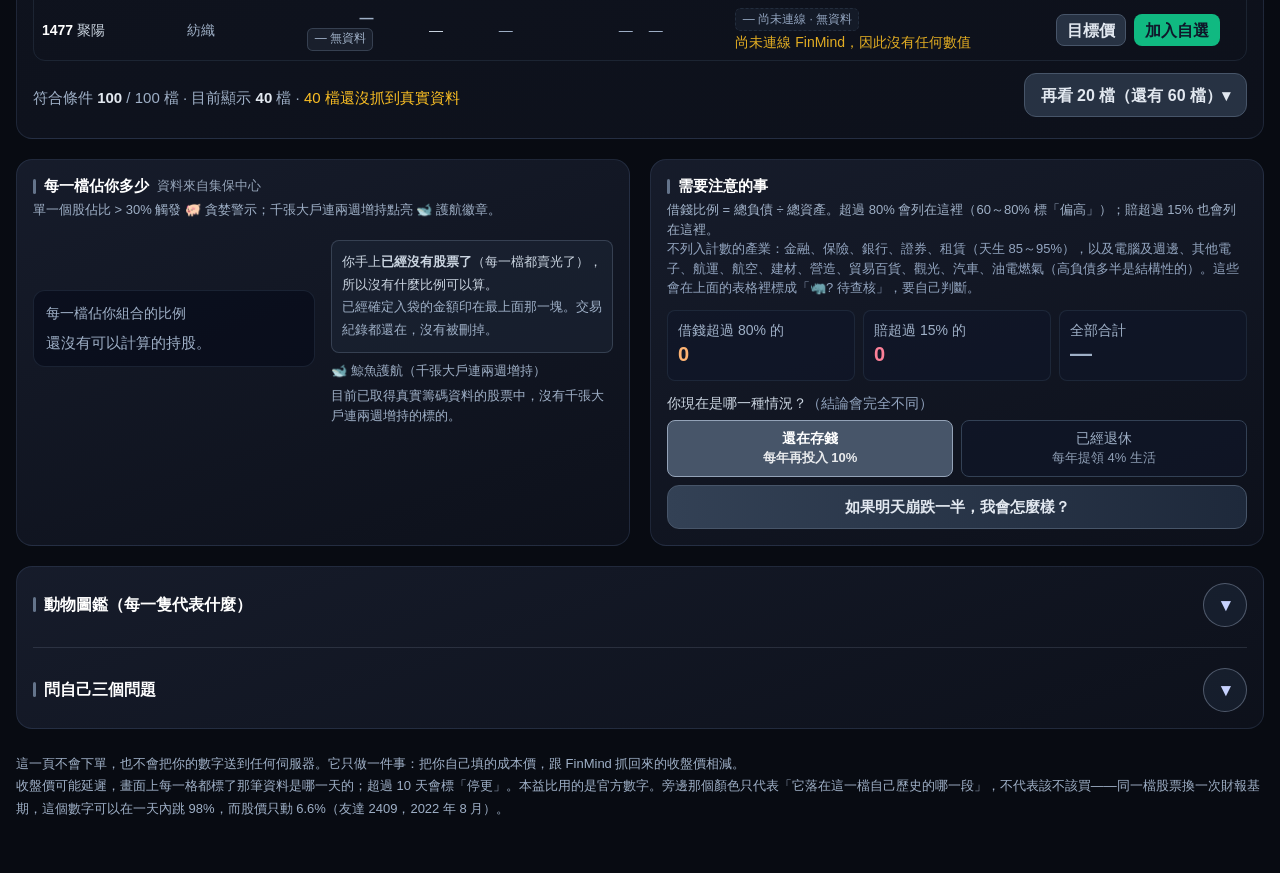
==== commit 97526220: "Add files via upload" ====
--- a/index.html
+++ b/index.html
@@ -999,7 +999,7 @@
            起因是很實際的一件事：改好的東西部署上去之前，畫面上完全看不出手上這份是哪一版，
            使用者以為沒改、我以為改了，兩邊各講各的。這一行由 build.sh 在建置時填入，
            不可能寫錯，也不會忘了更新。 -->
-      <span id="buildTag" class="text-[12px] text-slate-600 tabular-nums" title="這一份檔案的版本與建置時間。回報問題時把這一行一起附上。">v92 · 2026-08-20 15:54</span>
+      <span id="buildTag" class="text-[12px] text-slate-600 tabular-nums" title="這一份檔案的版本與建置時間。回報問題時把這一行一起附上。">v93 · 2026-08-20 18:10</span>
     </div>
 
     <!-- 設定：預設收合。裡面是 Token、登出、診斷、隱私、說明、示範資料、資料儲存、進階設定。 -->
@@ -1498,7 +1498,10 @@
     <details class="secfold" data-sec="問自己三個問題">
     <summary class="secsum"><span class="sec-bar"></span><span class="sectitle">問自己三個問題</span><span class="foldmore"></span></summary>
     <div class="secbody">
-    <p class="text-[13px] text-slate-400 mb-3">報酬的最大殺手不是市場，是自己。誠實作答，系統會叫出對應的動物。</p>
+    <!-- v93e：原文「報酬的最大殺手不是市場，是自己」——那是一句沒有來源的最大化主張，
+         而這一頁在第四層已經誠實承認「本頁自己訂的、沒有回測」。小字誠實救不了大字過度宣稱。
+         改成只講這三題實際在做的事。 -->
+    <p class="text-[13px] text-slate-400 mb-3">這三題用來檢查幾種常見的情況：原本設好的規則，容易在什麼時候被當下的情緒取代。誠實作答，系統會叫出對應的動物。</p>
     <div id="quizGrid" class="grid grid-cols-1 md:grid-cols-3 gap-3"></div>
     <div id="quizSummary" class="hidden mt-3 rounded-xl p-3 text-xs border border-slate-700/40 bg-slate-900/60 leading-relaxed"></div>
     </div>
@@ -1829,7 +1832,9 @@
   { k:'bull', e:'🐂', n:'公牛', src:'market', ev:'def', pair:'bear',
     ttl:'牛在跑｜整體市場氣氛偏強',
     st:'加權指數（代表台股整體行情的大盤指數）現在比它「最近一年的平均」還高。',
-    you:'市場整體在長期平均之上，通常代表大家比較敢買。<strong>但這是講「整個市場」，不是講你手上這幾檔</strong>——市場好，你的股票照樣可能在賠。',
+    /* v93f：原文「通常代表大家比較敢買」——240MA 只能告訴你指數高於過去一年的平均，
+       觀察不到「誰敢不敢買」。改成只講價格位置。 */
+    you:'這是<strong>指數的價格位置</strong>：現在比過去一年的平均高。<strong>它不代表每一檔股票都強</strong>——市場在年線上方，你手上這幾檔照樣可能在賠。',
     can:'照自己原本的計畫投資，<strong>別因為大家都在漲就追高</strong>。想知道某一檔現在算貴還算便宜，往下看那一檔自己的「便宜／合理／偏貴參考價」。',
     tr:'加權指數收盤價 ≥ 240 日均線（俗稱年線）。',
     lim:'年線只描述「現在的指數比過去一年的平均高或低」。它不知道基本面、資金面，也不知道你手上是哪幾檔。' },
@@ -1841,11 +1846,15 @@
        屬於第三層。留在動物卡上，使用者會停在第一層不再往下看，而第一層沒有價格可以搭配。 */
     can:'<strong>不要只因為市場低迷就買，也不要只因為低迷就停手</strong>——這一層看不到任何一檔的價格。想長期投資的話，往下看你想買的那一檔自己的「便宜參考價」，那裡才會告訴你現在算不算便宜、以及可以怎麼做。如果你本來就有固定扣款的習慣，這裡沒有出現要你停下來的理由。',
     tr:'加權指數收盤價 &lt; 240 日均線（俗稱年線）。',
-    lim:'年線不知道為什麼跌，也不知道會跌多久。歷史上長期報酬較好的位置是「平均」，而你只會經歷「一次」。' },
+    /* v93e：原文「歷史上長期報酬較好的位置是『平均』」——那是統計宣稱，本頁沒有驗證過。
+       要講的其實是「平均會發生在很多次，而你只會經歷一次」這個機制，那不需要引用任何研究。 */
+    lim:'年線不知道為什麼跌，也不知道會跌多久。<strong>本頁沒有驗證過這個位置之後的報酬。</strong>而且就算有一個平均值，平均是很多次的結果，你只會經歷一次。' },
   { k:'deadcat', e:'🐱', n:'死貓', src:'market', ev:'obs',
     ttl:'貓在跳｜跌深後的一根急拉，但沒什麼人在買',
     st:'市場還在年線下方，今天卻突然大漲，可是成交量比平常少很多。',
-    you:'漲得多、買的人卻少，通常代表這一根不是很多人一起看好，比較像少數人推上來的。<strong>它可能是反彈，也可能真的止跌了——這一頁分不出來。</strong>',
+    /* v93f：原文「買的人卻少」「比較像少數人推上來」——成交量低只能證明
+       「成交的股數／金額相對少」，推不出買家人數，更推不出是誰在買。 */
+    you:'價格大漲，但<strong>成交量低於近 20 日的平均</strong>。這代表這一次上漲沒有伴隨較大的成交量——<strong>本頁不知道是誰在買，也不知道能不能延續。</strong>',
     can:'不要只因為突然大漲就追進去，<strong>等後面幾天的價格與成交量再確認一次</strong>。如果你要因為今天這根紅棒改變計畫，先問自己依據的是這家公司的哪一件事。',
     tr:'年線之下 ＋ 當日漲幅 &gt; 2% ＋ 成交量低於 20 日均量的 8 成。',
     lim:'「死貓反彈」的完整定義包含「之後又創新低」，那需要未來的價格才能確認——本頁確認不了，所以這只是形態描述，不是預測。' },
@@ -1858,7 +1867,11 @@
   { k:'whale', e:'🐋', n:'鯨魚', src:'market', ev:'none', pair:'shark',
     ttl:'大戶在買｜持股很多的人，最近兩週在加碼',
     st:'持有一千張以上的大股東，持股比例連續兩週增加。',
-    you:'大戶的錢多、資訊通常也比較多，所以值得留意。<strong>但這不是買進保證</strong>——他們可能看的期間跟你完全不同，而且這裡只要增加 0.01% 就算，隨機情況下每四檔就有一檔會符合。',
+    /* v93e：原文「大戶的錢多、資訊通常也比較多」——這份資料只知道持股比例的變化，
+       不知道對方有沒有資訊優勢。那是推測，不是這裡看得到的事。
+       「隨機下每四檔就有一檔」也補上出生證明：那是把每週增／減簡化成各半且互相獨立
+       算出來的 0.5×0.5，是理論示例，不是市場實證。 */
+    you:'這代表<strong>大額持股者的持股比例連續兩週增加</strong>——原因是什麼、之後會怎麼走，本頁不知道。<strong>這不是買進保證。</strong>而且這裡只要增加 0.01% 就算：如果把每週的增／減簡化成各半、而且兩週互相獨立，光靠隨機就有 25% 的機會連兩週增加。',
     can:'當成<strong>加分觀察</strong>，不要只看到鯨魚就買。可以去看一下這兩週這家公司有沒有發生什麼事；價格划不划算，還是要看下面那一檔自己的參考價。',
     obs:true,
     tr:'千張大戶持股比<strong>連續兩週增加</strong>。與 🦈 鯊魚完全對稱、互斥。',
@@ -1885,7 +1898,9 @@
   { k:'horse', e:'🐎', n:'駿馬', src:'ledger', ev:'none', pair:'croc',
     ttl:'馬還在跑｜這筆賺了不少，而且還沒到偏貴',
     st:'這一筆持股的帳面獲利超過三成，而且價格還沒進到它自己歷史上偏貴的區域。',
-    you:'很多人賺了三成就想先落袋為安，結果賣完還繼續漲。<strong>這裡不是叫你續抱</strong>，只是提醒你：「已經賺很多」本身不是賣出的理由，你當初設的理由才是。',
+    /* v93f：原文「很多人賺了三成就想先落袋為安，結果賣完還繼續漲」是沒有來源的群體敘述。
+       要講的其實是一個邏輯關係：帳面獲利多少，跟估值高不高是兩件事。 */
+    you:'<strong>「已經賺很多」本身沒有告訴你估值是不是已經偏高</strong>，也沒辦法單獨回答該不該賣——那兩個是不同的問題。這裡不是叫你續抱，只是把它們分開。',
     can:'回想一下你當初打算什麼時候賣。想知道現在算不算貴，看下面這一檔的「偏貴參考價」。',
     tr:'未實現損益 <strong>&gt; +30%</strong>，而且長線位階不是「昂貴」。',
     lim:'系統<strong>沒有</strong>檢查任何趨勢、均線或動能——它只知道你賺了多少，以及本益比落在自己歷史的哪一格。它也不知道你為什麼買、打算抱多久。' },
@@ -1899,7 +1914,9 @@
   { k:'rhino', e:'🦏', n:'灰犀牛', src:'market', ev:'none', pair:'turtle',
     ttl:'借太多｜這家公司的負債偏高',
     st:'公司借的錢佔它全部資產超過八成。',
-    you:'借得多的公司，生意好的時候看不出問題，一旦利率上升或訂單變少，通常是最先出事的那一批。<strong>這不代表它快倒了</strong>，只是一個看得見卻常被忽略的風險。',
+    /* v93e：原文「通常是最先出事的那一批」是排序式的實證主張，本頁沒有那個資料。
+       改成講機制——那才是這個數字真的能說明的事。 */
+    you:'借得多，代表<strong>利息與還款壓力對利率變化、現金流變化更敏感</strong>。生意好的時候看不出來，利率一升或訂單一少，壓力會先反映在這裡。<strong>這不代表它快倒了</strong>，只是一個看得見卻常被忽略的風險。',
     can:'買之前多查一下<strong>錢是借去做什麼的</strong>——某些產業本來就需要較高的負債。再跟同一行的其他公司比一次，並看流動比與利息保障倍數。',
     tr:'負債比 &gt; <strong>80%</strong>（金融、保險、銀行、證券、租賃業已排除，它們的負債比天生就是 85～95%）。',
     lim:'負債比高不等於快倒了。景氣好時沒事，利率一升或需求一縮就先出事。' },
@@ -1913,18 +1930,27 @@
   { k:'pig', e:'🐖', n:'豬', src:'market', ev:'none',
     ttl:'豬出現了｜這裡有「賺太多想更多」的風險',
     st:'這裡出現了一個貪婪過載類型的訊號。',
-    you:'兩種情況都會叫出這隻豬：價格相對它自己過去偏貴，或者你把太多錢押在同一檔上。<strong>成因完全不同，處理方式也不同。</strong>',
+    you:'兩種情況都會叫出這隻豬：長線估值落在高檔，或者你把太多錢押在同一檔上。<strong>成因完全不同，處理方式也不同。</strong>',
     can:'先看標籤上寫的是哪一個原因。',
-    tr:'本益比高於昂貴門檻，<strong>或</strong>單一持股佔總部位超過 30%。',
+    tr:'長線估值高於昂貴門檻（一般股看本益比、金融股看股價淨值比），<strong>或</strong>單一持股佔總部位超過 30%。',
     lim:'兩個條件的成因完全不同，一個講價格，一個講你的配置。',
     why:{
+      /* v93g：這一段原本寫死「相對它自己過去的估值」「跟它自己過去五年比」「本益比」。
+         但同一隻 🐖 可以由三種完全不同的尺叫出來——金融股是股價淨值比，
+         basis='ind' 比的是同業中位數，'conv' 比的是產業慣用區間。
+         第一層因此改成方法中立（只說「本頁採用的長線估值尺」），
+         實際用了哪一把尺、跟什麼比、量到多少，一律落到下面的證據層，
+         由 valuate() 回傳的 method／basis 現場生成，不再手抄。 */
       val:  { t:'估值過熱', src:'market',
               ttl:'豬出現了｜現在可能有點貴',
-              st:'這一檔目前的價格，相對它自己過去的估值已經偏高。',
-              you:'意思是：跟它自己過去五年比，現在買要付的錢算貴的那一段。<strong>貴不等於會跌</strong>，只是你付的價格裡「期待」的成分比較多。',
-              can:'如果想買，先別急著追，看一下下面的「偏貴參考價」在哪裡；如果已經持有，可以順便看看這一檔佔你總持股的比例會不會太高。<br><span class="text-slate-400">順帶查一件事：本益比變高可能是股價漲，也可能是獲利掉——後者要看的是財報，不是價格。</span>',
-              tr:'本益比高於「昂貴門檻」（這檔自己歷史的第 80 百分位，或同業／產業慣例的上緣）。',
-              lim:'第 80 百分位是本頁自己挑的門檻，沒有回測。景氣循環股在獲利谷底時本益比會很高，那不一定代表貴。' },
+              st:'這一檔目前的價格，用本頁採用的長線估值尺量起來，已經落在高檔位置。',
+              you:'意思是：用這一頁的尺量，現在買要付的錢算貴的那一段（這一次用的是哪一把尺、跟什麼比，寫在下面的證據裡）。<strong>貴不等於會跌</strong>，只是你付的價格裡「期待」的成分比較多。',
+              can:'如果想買，先別急著追，看一下下面的「偏貴參考價」在哪裡；如果已經持有，可以順便看看這一檔佔你總持股的比例會不會太高。<br><span class="text-slate-400">順帶查一件事：估值變高可能是股價漲上去，也可能是獲利或淨值掉下來——後者要看的是財報，不是價格。</span>',
+              /* tr／lim 一律不指名任何一把尺。指名了就會發生：金融股的卡片上寫著本益比、
+                 一般股的卡片上寫著股價淨值比——使用者讀到的是一把它其實沒用的尺。
+                 「這一次用的是哪一把」由上面的證據列現場填，那一列的來源是 valuate()。 */
+              tr:'長線估值高於本頁的「昂貴門檻」。這一次用的是哪一把尺、跟什麼比，寫在上面那幾列；門檻取這檔自己歷史的第 80 百分位，自身歷史不足時退到同業中位數或產業慣用區間的上緣。',
+              lim:'第 80 百分位是本頁自己挑的門檻，沒有回測。獲利掉到谷底的景氣循環股，估值倍數會被拉得很高，那不一定代表貴。門檻退到同業或產業慣例時，比的已經不是這一檔自己的歷史，參考價值更低。' },
       conc: { t:'持股太集中', src:'ledger',
               ttl:'豬出現了｜你把太多錢押在同一檔',
               st:'單一個股佔你填進來的總持股市值超過三成。',
@@ -3014,23 +3040,45 @@
    改一檔就讓另外五檔三週前的價格被標成「你今天填的」）在這裡用
    **每一檔各自的 asOf** 避開——它直接走既有的 staleDays／ageTag 老化管線。 */
 function dataReal(d){ return !!d && (d.src === 'live' || d.src === 'rt' || d.src === 'stale' || d.src === 'self'); }
-const VAL_NONE = { level:'na', key:'demo', light:'—', label:'尚未連線 · 無資料',
+const VAL_NONE = { level:'na', key:'demo', light:'—', label:'尚未連線 · 無資料', method:'none',
   cls:'text-slate-500 bg-slate-800/40 border-slate-700/50 border-dashed',
   note:`這檔目前沒有任何數值。請在上方輸入 FinMind Token 並按「驗證並連線」，再按「${LBL_REFRESH_W}」。` };
 /* 隱私模式如果只遮金額、卻留下位階燈號與目標價，那就是一套現成的「投顧講座簡報模式」：
    遮住自己的部位、留下綠燈與目標價、投影給台下看。這不是我們要提供的功能。 */
-const VAL_PRIV = { level:'na', key:'demo', light:'🕶', label:'隱私模式 · 不顯示位階',
+const VAL_PRIV = { level:'na', key:'demo', light:'🕶', label:'隱私模式 · 不顯示位階', method:'none',
   cls:'text-slate-400 bg-slate-600/15 border-slate-500/40', bands:null,
   note:'隱私模式開啟中，位階與目標價一併隱藏。再按一次 🕶 還原。' };
 /* 舊版：98 天前的快取資料 dataReal 回 true，燈號照亮、目標價照印、🐊 照判，
    而徽章只寫「⟳ 未更新（前次資料）」，1 天前和 1097 天前長得一模一樣。
    資料太舊跟資料是假的，對使用者的後果是一樣的，所以給它同一個規格的出口。 */
-const VAL_TOOOLD = { level:'na', key:'demo', light:'⏳', label:'資料太舊 · 不判定位階',
+const VAL_TOOOLD = { level:'na', key:'demo', light:'⏳', label:'資料太舊 · 不判定位階', method:'none',
   cls:'text-slate-400 bg-slate-600/15 border-slate-500/40', bands:null,
   note:`這批資料已經超過 30 天，或日期無法判讀。用舊資料算出來的位階沒有參考價值，請按「${LBL_REFRESH_W}」。` };
-const VAL_DEMO = { level:'na', key:'demo', light:'⚠', label:'示範值 · 不判定位階',
+const VAL_DEMO = { level:'na', key:'demo', light:'⚠', label:'示範值 · 不判定位階', method:'none',
   cls:'text-slate-400 bg-slate-700/25 border-slate-600/50 border-dashed',
   note:'目前這檔用的是程式內建的示範數字，不是真實股價與財報。用假數字算出來的「便宜／昂貴」會誤導判斷，因此系統不輸出位階結論。請輸入 FinMind Token 連線後再看。' };
+
+/* ── 估值方法的「出處」（provenance），全站唯一一份 ────────────────────
+   v93g。舊版 🐖 pig@val 的動物卡與 noteLine 都硬寫死「本益比」「跟它自己過去五年比」，
+   可是 valuate() 實際上有三把不同的尺：
+     ① 金融股 → 股價淨值比（PBR），完全不是本益比
+     ② basis='ind' → 本益比，但比的是同業中位數，不是它自己的歷史
+     ③ basis='conv' → 本益比，但比的是產業慣用區間，連同業資料都沒有
+   也就是說至少三種情況，畫面上那句話是錯的。這是 provenance drift：
+   文案先定案，後來判定邏輯長出新分支，文案沒跟上，而且沒有任何測試會抓到——
+   測試只驗「有沒有出現 🐖」，不驗「🐖 旁邊那句話講的是不是它真的用的那把尺」。
+   修法不是把那句話改對一次，而是讓那句話不可能手寫：
+   valuate() 每一條 return 都帶 method／basis，要講出處一律呼叫下面兩個函式。 */
+const VAL_METHOD_NAME = { pe:'本益比', pbr:'股價淨值比（PBR）' };
+const VAL_BASIS_NAME  = { self:'這檔自己過去的歷史', ind:'同產業中位數', conv:'產業慣用區間' };
+function valMethodName(v){ return (v && VAL_METHOD_NAME[v.method]) || null; }
+/* 回「本益比跟同產業中位數」這種完整片語。方法是 none／缺漏就回 null，
+   呼叫端必須自己決定整行不要印——不要印半句話，也不要退回猜一個預設值。 */
+function valMethodPhrase(v){
+  const m = valMethodName(v);
+  if(!m) return null;
+  return `${m}跟${VAL_BASIS_NAME[v.basis] || '本頁採用的判定基準'}`;
+}
 
 /* ══ HTML 跳脫：所有使用者可控或 API 可控的字串進入 innerHTML 前都必須經過這裡 ══ */
 function esc(v){
@@ -3519,10 +3567,31 @@
   const n = hist.length, step = Math.max(1, Math.floor(n/300));
   const vs = []; for(let i=0;i<n;i+=step) vs.push(hist[i]);
   const m = vs.length; if(m < 30) return false;
-  const idx = vs.map((x,i)=>[x,i]).sort((a,b)=>a[0]-b[0]);
-  const rv = new Array(m); idx.forEach(([,i],k)=>{ rv[i]=k+1; });
-  let d2 = 0; for(let k=0;k<m;k++){ const dd = (k+1) - rv[k]; d2 += dd*dd; }
-  const rho = 1 - (6*d2)/(m*(m*m-1));
+  /* v93f：ties（相同的本益比值）以前沒有做平均排名，直接按排序後的位置給 1,2,3…。
+     JavaScript 的 sort 是穩定的，所以一堆相同值會保留原本的時間順序，
+     人工給的 1,2,3… 就剛好跟時間 rank 完全一致 → rho = 1。
+     實測：一條**完全不動**的本益比序列（20,20,20,…）被判成「完美單調趨勢」。
+     那正好是最不該被判成 trending 的情況。
+
+     而且有 ties 時，d² 那條簡化公式本身就不成立，必須改用
+     「對 rank 做 Pearson 相關」的定義式。兩件事一起修。 */
+  const order = vs.map((x,i)=>[x,i]).sort((a,b)=>a[0]-b[0]);
+  const rv = new Array(m);
+  for(let k=0; k<m; ){
+    let j = k; while(j+1 < m && order[j+1][0] === order[k][0]) j++;
+    const avg = (k + j) / 2 + 1;              // 這一組相同值的平均排名
+    for(let q=k; q<=j; q++) rv[order[q][1]] = avg;
+    k = j + 1;
+  }
+  const tv = Array.from({length:m}, (_,i)=>i+1);   // 時間的 rank
+  const mean = a => a.reduce((x,y)=>x+y,0)/a.length;
+  const mv = mean(rv), mt = mean(tv);
+  let num=0, dv=0, dt=0;
+  for(let i=0;i<m;i++){ const a1=rv[i]-mv, b1=tv[i]-mt; num+=a1*b1; dv+=a1*a1; dt+=b1*b1; }
+  /* dv === 0 代表所有值都一樣（rank 全部相同），Spearman 沒有定義。
+     那是「完全沒有趨勢」，不是「完美趨勢」——回 false。 */
+  if(dv === 0 || dt === 0) return false;
+  const rho = num / Math.sqrt(dv * dt);
   return Math.abs(rho) > 0.70;
 }
 function epsDeclining(d){
@@ -3982,26 +4051,29 @@
       /* v89：「第 78 百分位」對這一頁的使用者不成立。同一句話換成「過去五年裡有幾成的日子比現在便宜」，
          那是同一件事，但他讀得懂。技術名詞留在括號裡，要查得到出處。 */
       const note = `金融業看的是<strong>股價淨值比（PBR）</strong>，不是本益比。現在是 <strong>${fmt(pb,2)}</strong>——過去 ${(hb.n/250).toFixed(1)} 年裡，大約有 <strong>${pc}%</strong> 的日子比今天便宜（歷史區間 ${hb.lo}～${hb.hi}，術語：第 ${pc} 百分位）。請一併確認資本適足率與逾放比。`;
-      if(pb <= hb.cheap) return { level:'buy', key:'cheap', light:'🟢', label:'PBR 歷史低檔', cls:'text-emerald-300 bg-emerald-500/10 border-emerald-500/40', bands:hb, note };
-      if(pb <= hb.fair)  return { level:'hold', key:'fair', light:'🟡', label:'PBR 中位以下', cls:'text-amber-300 bg-amber-500/10 border-amber-500/40', bands:hb, note };
-      if(pb <= hb.rich)  return { level:'hold', key:'warm', light:'🟡', label:'PBR 中位以上', cls:'text-amber-300 bg-amber-500/10 border-amber-500/40', bands:hb, note };
-      return { level:'sell', key:'rich', light:'🔴', label:'PBR 歷史高檔', cls:'text-rose-300 bg-rose-500/10 border-rose-500/40', bands:hb, note };
+      if(pb <= hb.cheap) return { level:'buy', key:'cheap', light:'🟢', label:'PBR 歷史低檔', method:'pbr', basis:'self', cls:'text-emerald-300 bg-emerald-500/10 border-emerald-500/40', bands:hb, note };
+      if(pb <= hb.fair)  return { level:'hold', key:'fair', light:'🟡', label:'PBR 中位以下', method:'pbr', basis:'self', cls:'text-amber-300 bg-amber-500/10 border-amber-500/40', bands:hb, note };
+      if(pb <= hb.rich)  return { level:'hold', key:'warm', light:'🟡', label:'PBR 中位以上', method:'pbr', basis:'self', cls:'text-amber-300 bg-amber-500/10 border-amber-500/40', bands:hb, note };
+      return { level:'sell', key:'rich', light:'🔴', label:'PBR 歷史高檔', method:'pbr', basis:'self', cls:'text-rose-300 bg-rose-500/10 border-rose-500/40', bands:hb, note };
     }
     if(pe !== null && isFinite(pe) && pe > 0)
-      return { level:'na', key:'fin', light:'🏦', label:'金融業 · 待取得 PBR 歷史',
+      return { level:'na', key:'fin', light:'🏦', label:'金融業 · 待取得 PBR 歷史', method:'none',
                cls:'text-sky-300 bg-sky-500/10 border-sky-500/40',
                note:`金融業要用<strong>股價淨值比（PBR）</strong>判定，但目前還沒有足夠的 PBR 歷史（至少需要約一年）。請按「${LBL_REFRESH_W}」取得官方資料。本益比 ${fmt(pe,1)} 倍對金融股沒有參考價值——那是高槓桿與監理資本結構的結果，不代表便宜。` };
   }
   if(pe === null || !isFinite(pe) || pe <= 0)
-    return { level:'na', key:'na', light:'⚪', label:'資料不足', cls:'text-slate-400 bg-slate-700/30 border-slate-600/40',
+    return { level:'na', key:'na', light:'⚪', label:'資料不足', method:'none', cls:'text-slate-400 bg-slate-700/30 border-slate-600/40',
              note:'EPS 為負或缺漏，無法以本益比評估，請改看營收與現金流。' };
   /* 安全閘一：獲利劇烈波動 → 本益比不適用。 */
   if(epsVolatile(d))
-    return { level:'na', key:'trap', light:'⚠️', label:'獲利大幅波動 · 不判定位階',
+    return { level:'na', key:'trap', light:'⚠️', label:'獲利大幅波動 · 不判定位階', method:'none',
              cls:'text-amber-300 bg-amber-500/10 border-amber-500/40', bands:null,
-             note:`這檔近幾季的獲利變動幅度過大（景氣循環股、剛轉盈或剛轉虧的公司常見）。<br>
-                   <strong>本益比對這種公司會給出完全相反的訊號</strong>：獲利在頂點時本益比最低（看起來最便宜），
-                   而那通常是循環的末端。<br>系統因此不對這檔判定位階，請改看營收年增率與產業景氣。` };
+             /* v93e-2：原文「而那通常是循環的末端」是對市場週期下結論，本頁沒有那個資料。
+                只講程式真的看到的事：分母在大幅變動，所以同一個股價會算出差很多的本益比。 */
+             note:`這檔近四季的獲利變動幅度，超過本頁設定的穩定度門檻。<br>
+                   本益比的分母（每股盈餘）正在大幅變動，<strong>同一個股價會算出差很多的本益比</strong>——
+                   獲利在高點時本益比看起來最低，獲利一掉下來同一個價格就變得很貴。<br>
+                   所以這次<strong>不把本益比當成可靠的長線尺</strong>，請改看營收年增率與獲利本身的變化。` };
   /* 安全閘二：低本益比 + 獲利連續下滑 = 典型的低本益比陷阱。 */
   const B = peBands(ind, d);
   const pctl = (B.basis === 'self') ? histPct(d.perHist, pe) : null;
@@ -4009,21 +4081,21 @@
     ? `（過去五年裡大約有 <strong>${pctl}%</strong> 的日子比今天便宜；判定基準：${B.label}）`
     : `（判定基準：${B.label}）`;
   if(pe < B.cheap && epsDeclining(d))
-    return { level:'na', key:'trap', light:'⚠️', label:'本益比失真 · 不判定',
+    return { level:'na', key:'trap', light:'⚠️', label:'本益比失真 · 不判定', method:'none',
              cls:'text-amber-300 bg-amber-500/10 border-amber-500/40', bands:B,
-             note:`本益比 ${fmt(pe,1)} 倍雖然低於便宜門檻 ${B.cheap}，但近 4 季 EPS 逐季下滑。這時候的低本益比來自「過去的獲利」，不代表便宜——景氣循環股在獲利高峰最容易出現這個陷阱。系統因此不判定為便宜區，請改看營收年增率與毛利率趨勢。${basisNote}` };
+             note:`本益比 ${fmt(pe,1)} 倍雖然低於便宜門檻 ${B.cheap}，但近四季的每股盈餘連續下降。<strong>低本益比可能只是過去比較高的獲利仍然留在分母裡</strong>，因此這次不把它解讀成便宜。` };
   if(pe < B.cheap)
-    return { level:'buy', key:'cheap', light:'🟢', label:'便宜區', cls:'text-emerald-300 bg-emerald-500/10 border-emerald-500/40', bands:B,
+    return { level:'buy', key:'cheap', light:'🟢', label:'便宜區', method:'pe', basis:B.basis, cls:'text-emerald-300 bg-emerald-500/10 border-emerald-500/40', bands:B,
              note:`本益比 ${fmt(pe,1)} 倍低於便宜門檻 ${B.cheap}，長線位階偏「便宜」，可分批建立部位。${basisNote}` };
   if(pe <= B.fair)
-    return { level:'hold', key:'fair', light:'🟡', label:'合理區（牛熊拉鋸）', cls:'text-amber-300 bg-amber-500/10 border-amber-500/40', bands:B,
+    return { level:'hold', key:'fair', light:'🟡', label:'合理區（牛熊拉鋸）', method:'pe', basis:B.basis, cls:'text-amber-300 bg-amber-500/10 border-amber-500/40', bands:B,
              note:`本益比 ${fmt(pe,1)} 倍落在 ${B.cheap}～${B.fair} 的「合理」區間，維持既有紀律，不追高不殺低。${basisNote}` };
   if(pe <= B.rich)
-    return { level:'hold', key:'warm', light:'🟡', label:'偏貴區（牛熊拉鋸）', cls:'text-amber-300 bg-amber-500/10 border-amber-500/40', bands:B,
+    return { level:'hold', key:'warm', light:'🟡', label:'偏貴區（牛熊拉鋸）', method:'pe', basis:B.basis, cls:'text-amber-300 bg-amber-500/10 border-amber-500/40', bands:B,
              /* v93d：原文「停止加碼並觀察獲利是否跟上」——前半是資金配置指示，
                 這一頁不知道你的狀況，沒有資格下。後半（看獲利跟不跟得上）才是這裡真的知道的事。 */
              note:`本益比 ${fmt(pe,1)} 倍落在 ${B.fair}～${B.rich}，位階轉偏貴。要判斷這個價格合不合理，看的是獲利有沒有跟上——不是價格本身。${basisNote}` };
-  return { level:'sell', key:'rich', light:'🔴', label:'昂貴區', cls:'text-rose-300 bg-rose-500/10 border-rose-500/40', bands:B,
+  return { level:'sell', key:'rich', light:'🔴', label:'昂貴區', method:'pe', basis:B.basis, cls:'text-rose-300 bg-rose-500/10 border-rose-500/40', bands:B,
            note:`本益比 ${fmt(pe,1)} 倍高於昂貴門檻 ${B.rich}，位階「昂貴」。<strong>這一頁不提供任何減碼比例或資金去處的建議。</strong>${basisNote}` };
 }
 
@@ -4137,8 +4209,19 @@
     const base = animalBase(k);
     if(['rhino','rhino_ind','turtle'].includes(base) && d.debt != null)
       facts.push(['這一檔的負債比', (d.debt*100).toFixed(1) + '%']);
-    if(base === 'pig' && animalWhy(k) === 'val' && d.pe != null)
-      facts.push(['這一檔現在的本益比', fmt(d.pe,1) + ' 倍']);
+    /* v93g：這裡原本無條件印出本益比那一列。金融股是用股價淨值比判定的，
+       印本益比等於在證據層擺一個跟結論無關的數字——比不印更糟。
+       改成問 valuate() 這一次到底用了哪一把尺，再印那一把尺的值與基準。 */
+    if(base === 'pig' && animalWhy(k) === 'val'){
+      const _v = valuate(d.pe, d), _ph = valMethodPhrase(_v);
+      const _pn = (_v.method === 'pbr') ? d.pbr : (_v.method === 'pe' ? d.pe : null);
+      if(_ph && _pn != null){
+        facts.push(['這一次用的尺', _ph]);
+        facts.push([valMethodName(_v) + '現在是', fmt(_pn, _v.method==='pbr'?2:1) + ' 倍']);
+        if(_v.bands && _v.bands.rich != null)
+          facts.push(['本頁的昂貴門檻', String(_v.bands.rich) + ' 倍']);
+      }
+    }
     if(['croc','horse'].includes(base) && d.pnl != null)
       facts.push(['這一筆的帳面損益', pct(d.pnl)]);
     if(['whale','shark'].includes(base) && d.holder != null)
@@ -5104,7 +5187,14 @@
   out.ma20 = closes.length >= 20 ? +mean(t20).toFixed(2) : null;
   if(closes.length >= 20){
     const m = mean(t20);
-    const variance = t20.reduce((a,b)=>a+Math.pow(b-m,2),0) / (t20.length-1);
+    /* v93e-2：這裡原本除以 (n−1)，也就是**樣本標準差**。
+       但第四層現在引用 John Bollinger 對自己方法的說明，而他的預設算法用的是
+       **母體標準差**（除以 n）——20 天就是全部的資料，不是從母體抽出來的樣本。
+       既然引用作者，公式就不能偷偷換成另一個版本，否則「依據：作者官方規則」那句話
+       只對了一半。改成除以 n。
+       影響：σ 略微變小（20 筆時約小 2.6%），上下軌因此稍微窄一點。
+       這是修正，不是調參——原本那條就不是 Bollinger 的預設。 */
+    const variance = t20.reduce((a,b)=>a+Math.pow(b-m,2),0) / t20.length;
     out.sd20 = +Math.sqrt(variance).toFixed(2);
     // σ=0 代表停牌或連續鎖死，此時通道無意義，不得產生「超賣」訊號
     if(out.sd20 > 0){
@@ -5929,12 +6019,25 @@
   /* v85：🐖 豬與 🐢 烏龜有動物標籤，卻沒有對應的白話句——
      畫面上因此出現「🐖 豬　沒有。」：圖示成了唯一的資訊來源，
      而這份程式的設計原則正好相反（高齡使用者不會先看圖示）。 */
-  if(F.has('pig@val'))
-    rows.push([`本益比在這檔自己五年裡屬於偏高的位置${d.pe!=null?`（現在 ${fmt(d.pe,1)} 倍）`:''}`, 'text-rose-300 font-semibold']);
+  if(F.has('pig@val')){
+    /* v93g：舊版這一行把方法與基準寫死在字串裡（指名本益比、指名自身五年歷史）。
+       可是 valuate() 有三把尺：金融股用股價淨值比、basis='ind' 比的是同業中位數、
+       'conv' 比的是產業慣用區間——三種情況這句話都在說謊，
+       而且括號裡的數字也印錯（金融股明明用 PBR 判定，卻印本益比）。
+       方法、基準、數字現在一律由 valuate() 帶回來的 method／basis 決定；
+       方法是 none 就退到不指名任何一把尺，不要猜一個預設值。 */
+    const _ph = valMethodPhrase(v);
+    const _pn = (v && v.method === 'pbr') ? d.pbr : d.pe;
+    rows.push([_ph
+      ? `${_ph}比，落在偏高的位置${_pn!=null?`（目前 ${fmt(_pn, v.method==='pbr'?2:1)} 倍）`:''}`
+      : '長線估值落在偏高的位置', 'text-rose-300 font-semibold']);
+  }
   if(A.has('turtle') && d.debt != null)
     rows.push([`公司借的錢只佔資產 ${(d.debt*100).toFixed(1)}%，財務結構穩健`, 'text-emerald-300']);
   if(A.has('deadcat'))
-    rows.push(['年線下方的無量急拉，多半是反彈不是反轉', 'text-fuchsia-300']);
+    /* v93f：原文「多半是反彈不是反轉」跟這隻動物自己的 lim 直接打架
+       （lim 說「要看未來才知道，本頁確認不了」）。同一頁兩種說法，改成只講事實。 */
+    rows.push(['年線下方出現大漲，但成交量低於近 20 日平均；本頁無法判斷能不能延續', 'text-fuchsia-300']);
   if(!rows.length)
     return '<span class="text-slate-400 text-[13px]">目前這一檔沒有觸發任何提醒。</span>';
   const [first, cls] = rows[0];
@@ -6121,7 +6224,32 @@
      而同一檔的三維度目標價卻整區空白。同一份資料、兩套門檻、兩個互相矛盾的答案。
      KY 股與金控子公司抓不到 EPS 是常態，所以這不是邊角情況。 */
   const _pbc0 = perBaseClose(d);
-  if((d.eps && d.eps > 0) || (d.per > 0 && _pbc0 > 0)){
+  /* v93e-2：金融股的位階是用**股價淨值比（PBR）**判定的（見 valuate()），
+     但這裡以前無條件用 PE bands × EPS 生出長線便宜／合理／昂貴價。
+     結果同一檔股票會出現「位階看 PBR、目標價看 PE」——兩種估值方法混在一起。
+     而 tacticFor() 的註解還以為金融股都被前面的 V 卡攔掉了；實際上只有
+     「**沒有** PBR 歷史」的金融股會拿到 fin 這個 key，有 PBR 歷史的會一路走下去。
+
+     在沒有可靠的「每股淨值 → 價格」換算之前，正確的做法是不輸出：
+     寧可少一組數字，也不要把 PE 算出來的價位掛在一檔用 PBR 判位階的股票上。 */
+  /* 條件是「是不是金融業」，**不是**「有沒有 PBR 歷史」。
+     第一版我寫成後者，結果「金融股但還沒抓到 PBR 歷史」那一種照樣拿到
+     PE 算出來的便宜／合理／昂貴價——那正是最不該給的情況：
+     連判位階的尺都還沒有，卻先給了三個具體價位。 */
+  const _fin = isFinancial(d.ind, d.id);
+  if(_fin){
+    const _hasPBR = !!histBands(d.pbrHist);
+    t.longOk = false;
+    t.longBlocked = _hasPBR ? 'finPBR' : 'finNoPBR';
+    t.longBlockWhy = _hasPBR
+      ? '這是金融業，本頁的長線位階是用<strong>股價淨值比（PBR）</strong>判定的，'
+        + '而下面這三個價位的算法是「本益比 × 每股盈餘」——<strong>兩種尺不能混用</strong>。'
+        + '在本頁做出可靠的「每股淨值 → 價格」換算之前，不輸出金融股的長線目標價。'
+      : '這是金融業，要用<strong>股價淨值比（PBR）</strong>判定，但目前還沒有足夠的 PBR 歷史。'
+        + '本益比對金融股沒有參考價值——那是高槓桿與監理資本結構的結果，不代表便宜。'
+        + `請按「${LBL_REFRESH_W}」取得官方資料。`;
+    t.longBlockWhy += '<br>中期（季線）與短期（布林通道）是純價格指標，不受影響，照常顯示。';
+  } else if((d.eps && d.eps > 0) || (d.per > 0 && _pbc0 > 0)){
     t.longOk = true;
     const B = peBands(d.ind, d);
     t.bands = B;
@@ -6143,7 +6271,8 @@
        三個價位擺在一起互相矛盾，對不看線圖的人來說那看起來像「這檔貴了三倍該賣」。
 
        它們在數學上沒有錯（「本益比回到過去水準時的價格」），但那不是目標價，
-       而且沒有任何一句話講清楚這個差別。市場正在用完全不同的標準看這家公司。
+       而且沒有任何一句話講清楚這個差別。（這是程式註解：實際畫面上不替原因下結論——
+       程式只知道尺與價格脫鉤，不知道是成長、循環還是別的。）
 
        判定條件只用一條，而且是可以直接量的那一條：
          **現價離換算出來的區間太遠**（高於昂貴價 1.5 倍，或低於便宜價 0.67 倍）。
@@ -6177,15 +6306,48 @@
      · 而 tacticFor() 早就改成陳述句與檢查動作，一句「停止加碼」都沒有。
    使用者看說明頁學到一套，看實際卡片看到另一套。
 
-   現在 icon／title／情境／一句話說明只有這一份，tacticFor() 與說明頁都讀它。
+   契約寫準一點（v93e）：TACTIC_META 是**策略類型**的固定 metadata——
+   A/C/B/D/R/E/F/W/G 這幾張卡的 icon 與 title 只有這一份。
+   但 V（估值失真／金融業待取得 PBR）與 X（示範值／資料過期）是**閘門狀態**，
+   它們要說出「為什麼被擋下」，所以會用當下的判定結果覆寫 icon 與 title
+   （例如 V 用 `V.light` 與 `V.label`）。那是刻意的，不是漏網的第二份副本——
+   假裝「所有 title 絕對只有一份」反而不誠實。
    卡片的 body 因為是動態模板（帶當下的價位），仍留在 tacticFor() 裡，
    但說明頁不再重述 body——它只顯示 gist，所以沒有第二份會漂移的文案。
 
    gist 的寫法遵守跟 ANIMAL_META.can 同一條界線：可以寫「先確認什麼」，
    不寫「該買該賣多少」。 */
+/* ══════════════════════════════════════════════════════════════
+   第四層：這一頁**唯一**引用的外部依據（v93e）
+
+   產品哲學（決定於 v93e）：
+     絕大多數的實證主張直接改寫成「機制」——講清楚這件事為什麼會影響你，
+     而不是宣稱一個沒有來源的統計結果（「最大殺手」「最傷報酬」「後續報酬較差」）。
+   例外只留給同時滿足兩個條件的：
+     ① 它是**原始提出者對自己方法的定義或校正**，不是第三方的實證排名；
+     ② 這一頁的數字**不依賴**它成立——引用只是幫使用者理解，拿掉也不會讓算式失效。
+   這兩條之外的，一律不引用、改寫成機制。
+
+   為什麼要留這幾條而不是全部改寫：使用者確實會問「±2σ 不是 95% 嗎」，
+   而答案剛好來自方法的作者本人。把出處放在第四層，比含糊帶過誠實。 */
+const SOURCES = {
+  bollinger: {
+    who:'John Bollinger（布林通道的提出者）',
+    what:'官方規則明寫：預設參數（20 日 ±2 標準差）在實務上通常約 <strong>90%</strong> 的資料落在通道內，'
+       + '而不是常態分配直覺的 95%。',
+    where:'bollingerbands.com — Bollinger Band Rules',
+    why:'本頁用的就是他的預設參數，所以直接採用作者自己的校正說法。' },
+  bengen: {
+    who:'William P. Bengen（1994）',
+    what:'「4% 法則」的原始方法是：第一年提領 4%，之後依<strong>實際通膨</strong>調整——'
+       + '<strong>不是</strong>每年固定加一個百分比。',
+    where:'Bengen, W. P. (1994), Determining Withdrawal Rates Using Historical Data',
+    why:'黑天鵝情境用固定 2% 只是為了讓教學情境可重現，跟原始方法不同，必須講清楚差在哪。' },
+};
+
 const TACTIC_META = {
   A: { icon:'📐', cond:'長線便宜 <strong>且</strong> 短線超賣',
-       title:d => `兩項同時成立：估值在${peCopy(peBands(d.ind,d)).zone} ＋ 短線跌破通道下軌`,
+       title:bcp => `兩項同時成立：估值在${bcp.zone} ＋ 短線跌破通道下軌`,
        gist:'只陳述兩條公式<strong>目前</strong>算出的參考區間，並明說那不是回測結果、也不是要你投入資金。' },
   C: { icon:'🐖', cond:'長線昂貴 <strong>且</strong> 短線超買',
        title:'長短雙重過熱 — 估值與情緒同時在高檔',
@@ -6203,7 +6365,7 @@
        title:'季線附近 ＋ 千張大戶連兩週增持',
        gist:'只陳述「這個形態成立」，並寫出形態不成立的條件是什麼。籌碼那一條沒有幅度門檻，卡片會一併說明。' },
   F: { icon:'🐂', cond:'長線便宜、短線尚未超賣',
-       title:d => `本益比位於${peCopy(peBands(d.ind,d)).zone}`,
+       title:bcp => `本益比位於${bcp.zone}`,
        gist:'只陳述位置與短線超賣的價位，並明說「估值低不代表股價不會再跌，也不代表獲利不會變差」。' },
   W: { icon:'⚠️', cond:'本益比落在中位數與昂貴門檻之間（偏貴）',
        title:'估值位於偏貴區間',
@@ -6218,10 +6380,11 @@
        title:'不輸出策略判定',
        gist:'假數字或過期數字算出來的區間看起來一樣具體，卻可能早就不成立，所以完全不輸出。' },
 };
-/* 取這張卡的 icon 與 title；title 可能是函式（要看 basis 才知道怎麼稱呼那個區間）。 */
-function tac(k, d){
+/* 取這張卡的 icon 與 title。title 可能是函式——但它拿到的是**呼叫端已經決定好的**
+   basis 文案（bcp），不是自己再去算一次。metadata 不該有能力自己取得資料。 */
+function tac(k, bcp){
   const m = TACTIC_META[k];
-  return { icon:m.icon, title: typeof m.title === 'function' ? m.title(d) : m.title };
+  return { icon:m.icon, title: typeof m.title === 'function' ? m.title(bcp) : m.title };
 }
 
 function tacticFor(s){
@@ -6267,7 +6430,10 @@
   /* 閘門：燈號已經判定「本益比失真」或「金融業待取得 PBR」時，
      這裡不得再輸出任何帶價位的加碼／減碼指示。
      舊版只擋住標籤，沒擋住行動指示——畫面上最像指令的那一塊反而是唯一沒接閘門的。 */
-  if(V.key === 'trap' || V.key === 'fin'){
+  /* v93e-2：原本只擋 'fin'（金融業但**沒有** PBR 歷史）。有 PBR 歷史的金融股
+     位階是用 PBR 判的，卻會一路走到下面用 PE 產生的價位去下策略結論。
+     金融股一律不讓 PE 參與第三層。 */
+  if(V.key === 'trap' || V.key === 'fin' || isFinancial(d.ind, s.id)){
     return { key:'V', tone:'amber', icon:V.light, title:`${V.label} — 不輸出調倉動作`,
       body:`${V.note}<br><br>系統<strong>不會</strong>在這個狀態下給你加碼或減碼的價位——
             用一個已知失真的估值去算出來的買賣區間，看起來很具體，卻沒有參考價值。
@@ -6278,6 +6444,14 @@
          它們只用收盤價算，不受估值失真影響，而表格那邊本來就照實印。 */
       moves: null, longSt:'na', midSt:midSt0, shortSt:shortSt0, aboveYear:aboveYear0, whale:false, muted:true };
   }
+  /* v93e：**產生數字的 basis，就是解釋數字的 basis。**
+     t.cheap / t.fair / t.rich 是 buildTargets() 用 t.bands 那一次算出來的；
+     策略卡的文案如果再呼叫一次 peBands()，等於「希望第二次算出同一個答案」。
+     而 peBands() 不是純函式——它的同業 fallback 會讀當下的 watchlist 內容，
+     所以兩次未必相同。這跟先前踩過的 targets getter 是同一種味道：
+     看起來拿到了，其實是另一次計算的結果。這裡抓住那一次，往下全部沿用。 */
+  const BND = t.bands || (V && V.bands) || peBands(d.ind, d);
+  const BCP = peCopy(BND);
   let longSt = 'na';
   if(V.level === 'buy')       longSt = 'cheap';
   else if(V.level === 'sell') longSt = 'rich';
@@ -6286,8 +6460,12 @@
   else if(V.level === 'hold'){
     /* V.bands 對金融股是 PBR 分位，拿去比 PE 會印出「本益比 12.0 倍位於 1.2～1.5 倍的偏貴區間」。
        金融股在上面已經被 V 卡閘門攔下，這裡只處理非金融。 */
-    const BB = peBands(d.ind, d);
-    longSt = (d.pe != null && BB && d.pe > BB.fair) ? 'warm' : 'fair';
+    /* v93e-2：這裡原本又呼叫一次 peBands()——跟 A/F 卡剛修掉的是同一類問題：
+       「希望第二次算出跟第一次一樣的答案」。而 peBands() 不是純函式，
+       它的同業 fallback 會讀當下的 watchlist。契約是：
+       **產生數字的 basis，就是解釋數字、判斷狀態的 basis。**
+       所以 BND 提前決定（見下面），這裡直接用它。 */
+    longSt = (d.pe != null && BND && d.pe > BND.fair) ? 'warm' : 'fair';
   }
   const midSt = midSt0, shortSt = shortSt0, aboveYear = aboveYear0;
   const whale = d.holder > 0 && d.holderPrev > 0;
@@ -6303,8 +6481,8 @@
        從來沒有回測過「這個組合出現後價格怎麼走」。同一頁其他地方已經誠實承認
        「本頁自己訂的、沒有回測」，這裡不該有第二套證據標準。
        改成只講程式真的算得出來的事：目前兩條公式的參考區間。 */
-    r = { key:'A', tone:'green', ...tac('A', d),
-      body:`本益比 <strong>${fmt(d.pe,1)} 倍</strong>，低於${peCopy(peBands(d.ind,d)).ref} $${fmt(t.cheap,1)}；同時股價已經跌到比最近一個月平常的低點還低（$${fmt(t.shortBuy,1)} 以下）。<br>
+    r = { key:'A', tone:'green', ...tac('A', BCP),
+      body:`本益比 <strong>${fmt(d.pe,1)} 倍</strong>，低於${BCP.ref} $${fmt(t.cheap,1)}；同時股價已經跌到比最近一個月平常的低點還低（$${fmt(t.shortBuy,1)} 以下）。<br>
             這兩條公式目前算出來的參考區間是 $${fmt(Math.min(t.shortBuy,t.cheap),1)} ～ $${fmt(Math.max(t.shortBuy,t.cheap),1)}。<br>
             <strong>以上是對過去資料的描述，不是對未來的預測，也不是要你投入資金。</strong>
             要不要買、買多少、用哪一筆錢，本頁不知道你的狀況，無法也不會替你判斷。`,
@@ -6312,8 +6490,8 @@
              `跌破 $${fmt(t.midWarn,1)} 時，本頁的中期趨勢判定會翻轉為「破壞」`,
              `${midSt==='broken' ? '⚠ 這檔<strong>已經</strong>跌破季線 5%。本頁的另一套判定會把這叫做「中期趨勢破壞」，結論與這張卡相反——代表這是一個有爭議的位置，不是一個明確的位置。' : '若你正在考慮動用生活費或解約定存，請先跟家人談過。'}`] };
   } else if(longSt==='rich' && shortSt==='overbought'){
-    r = { key:'C', tone:'red', ...tac('C', d),
-      body:`本益比 <strong>${fmt(d.pe,1)} 倍</strong> 已超過昂貴門檻（${fmt(peBands(d.ind,d).rich,1)} 倍），同時股價已經漲到比最近一個月平常的高點還高（$${fmt(t.shortSell,1)} 以上）。<br>
+    r = { key:'C', tone:'red', ...tac('C', BCP),
+      body:`本益比 <strong>${fmt(d.pe,1)} 倍</strong> 已超過昂貴門檻（${fmt(BND.rich,1)} 倍），同時股價已經漲到比最近一個月平常的高點還高（$${fmt(t.shortSell,1)} 以上）。<br>
             估值與情緒同時位於歷史高檔區間。本頁只陳述這個事實，
             <strong>不對「該不該賣」「該賣多少」提供任何意見</strong>——那需要知道你的成本、資金用途與稅務狀況。`,
       moves:[`本頁認定的高檔參考位置：$${fmt(t.shortSell,1)} 以上`,
@@ -6322,7 +6500,7 @@
   } else if(aboveYear && shortSt==='overbought' && longSt!=='cheap'){
     /* 對稱安全閘：長線位階判定為便宜時，不論短線多超買都不得輸出減碼建議。
        （原本只擋「昂貴時加碼」，漏了「便宜時減碼」，會出現燈號說買、策略卡說賣的矛盾） */
-    r = { key:'B', tone:'amber', ...tac('B', d),
+    r = { key:'B', tone:'amber', ...tac('B', BCP),
       body:`股價 $${fmt(p,2)} 站在年線 $${fmt(d.ma240,2)} 之上，<strong>長線多頭格局不變 🐂</strong>；但短期已經漲到比最近一個月平常的高點還高（$${fmt(t.shortSell,1)}），短時間內衝得有點快。<br>
             本頁不對「該不該減碼」提供意見。以下只是三個由公式算出來的價位，以及它們與現價的距離。`,
       moves:[`短期漲過頭的價位（比最近一個月平常的高點還高）：$${fmt(t.shortSell,1)}`,
@@ -6330,7 +6508,7 @@
              `短期跌過頭的價位（比最近一個月平常的低點還低）：$${fmt(t.shortBuy,1)}`,
              `每一趟買賣的手續費與證交稅來回約 0.6%（ETF 約 0.4%），價差要先扣掉這一段才是你的`] };
   } else if(midSt==='broken'){
-    r = { key:'D', tone:'red', ...tac('D', d),
+    r = { key:'D', tone:'red', ...tac('D', BCP),
       body:`股價 $${fmt(p,2)} 已跌破季線 5% 的中期防線 $${fmt(t.midWarn,1)}，波段趨勢遭到破壞。<br>
             值得先確認的是：這是「大盤系統性回檔」還是「這家公司基本面出問題」。${debtNote(s.ind, d.debt, s.id)}`,
       moves:[`站回季線的價位是 $${fmt(t.midBuy,1)}`,
@@ -6338,8 +6516,8 @@
              `本頁算出的長期便宜價是 $${fmt(t.cheap,1)}`] };
   } else if(longSt==='rich'){
     // 安全閘：長線位階已判定昂貴時，不論中短線訊號為何，都不得輸出加碼建議
-    r = { key:'R', tone:'red', ...tac('R', d),
-      body:`本益比 <strong>${fmt(d.pe,1)} 倍</strong>已超過昂貴門檻（${fmt(peBands(d.ind,d).rich,1)} 倍），表格燈號同步顯示 🔴。<br>
+    r = { key:'R', tone:'red', ...tac('R', BCP),
+      body:`本益比 <strong>${fmt(d.pe,1)} 倍</strong>已超過昂貴門檻（${fmt(BND.rich,1)} 倍），表格燈號同步顯示 🔴。<br>
             ${shortSt==='oversold' ? '短線雖然已經跌到比最近一個月平常的低點還低，但那只是「貴得比較少」，不是便宜——在高估值區搶反彈，賠率並不站在你這邊。<br>' : ''}
             ${midSt==='atMa60' && whale ? '雖然股價回到季線且千張大戶增持，<strong>但估值仍在昂貴區</strong>，籌碼面的支撐不能抵銷估值風險。<br>' : ''}
             <strong>本頁在這個位階不輸出任何加碼相關的價位。</strong>`,
@@ -6349,26 +6527,26 @@
     /* 舊版只被 longSt==='rich' 擋，'warm'（偏貴）照樣輸出加碼指令；
        而且「加碼區間下緣」正好等於「停損價」，照做就是買在停損點上，
        同時「目標」還可能低於買價 6%。三個問題一起修。 */
-    r = { key:'E', tone:'green', ...tac('E', d),
+    r = { key:'E', tone:'green', ...tac('E', BCP),
       body:`股價回到季線 $${fmt(t.midBuy,1)} 附近，同時<strong>千張大戶連兩週增持（本週 +${fmt(d.holder,2)}%）</strong>。<br>
             本頁把這叫做一種「形態」，它描述的是已經發生的事，<strong>不代表接下來會漲，也不是要你買</strong>。`,
       moves:[`這個形態涵蓋的價格範圍：$${fmt(t.midWarn*1.01,1)} ～ $${fmt(Math.min(t.midBuy*1.02, t.longOk?t.fair:Infinity),1)}`,
              `跌破 $${fmt(t.midWarn,1)} 且大戶轉為減持時，這個形態就不成立了`,
              `${(t.longOk && t.fair > p) ? `本頁算出的長線合理價是 $${fmt(t.fair,1)}` : '⚠ 目前股價已經高於本頁算出的長線合理價，這個形態沒有向上的參考位置'}`] };
   } else if(longSt==='cheap'){
-    r = { key:'F', tone:'green', ...tac('F', d),
-      body:`本益比 ${fmt(d.pe,1)} 倍，低於${peCopy(peBands(d.ind,d)).ref} $${fmt(t.cheap,1)}。短線尚未觸及超賣區。<br>
+    r = { key:'F', tone:'green', ...tac('F', BCP),
+      body:`本益比 ${fmt(d.pe,1)} 倍，低於${BCP.ref} $${fmt(t.cheap,1)}。短線尚未觸及超賣區。<br>
             這是對目前位置的描述，不是買賣建議。`,
       moves:[`本頁定義的短線超賣位置：$${t.shortBuy!=null?fmt(t.shortBuy,1):'—'}`,
              `估值低不代表股價不會再跌，也不代表這家公司的獲利不會變差`] };
   } else if(longSt==='warm'){
-    r = { key:'W', tone:'amber', ...tac('W', d),
-      body:`本益比 <strong>${fmt(d.pe,1)} 倍</strong>位於 ${fmt(peBands(d.ind,d).fair,1)}～${fmt(peBands(d.ind,d).rich,1)} 倍的偏貴區間，尚未觸及賣出門檻，但也已經不便宜。<br>
+    r = { key:'W', tone:'amber', ...tac('W', BCP),
+      body:`本益比 <strong>${fmt(d.pe,1)} 倍</strong>位於 ${fmt(BND.fair,1)}～${fmt(BND.rich,1)} 倍的偏貴區間，尚未觸及賣出門檻，但也已經不便宜。<br>
             在這個位置買進，等於用未來的成長支付今天的溢價。本頁不對你的部位提供意見。`,
       moves:[`本頁算出的合理價：${t.longOk?`$${fmt(t.fair,1)}`:'資料不足，無法計算'}`,
              `${t.shortSell!=null?`本頁定義的短線過熱位置：$${fmt(t.shortSell,1)}`:'短線通道資料不足，無法計算'}`] };
   } else {
-    r = { key:'G', tone:'slate', ...tac('G', d),
+    r = { key:'G', tone:'slate', ...tac('G', BCP),
       body:`目前股價 $${fmt(p,2)} 位於各項防線之間，長線位階${
         t.longBroken ? '：本益比已脫離自身歷史區間，不列價位'
         : (t.longOk?`：便宜 $${fmt(t.cheap,1)} / 合理 $${fmt(t.fair,1)} / 昂貴 $${fmt(t.rich,1)}`:'資料不足')}。<br>
@@ -6393,11 +6571,14 @@
   add(t.shortSell, '短期漲過頭的價位', false); add(t.rich, '長期昂貴價', false);
   const moves = [];
   moves.push(below.length
-    ? `⬇ 往下的觀察買點：${below.join('　·　')}`
-    : '⬇ 目前沒有低於現價的買點防線可等待。');
+    /* v93e：外層原本叫「往下的觀察買點／往上的觀察賣點」，而裡面的內容早就白話化了。
+       只改一半的結果是：內容說「三個月平均價」，標題說「買點」。
+       這一段跟 priceLadder 一樣屬於第二層，所以標題也只講位置。 */
+    ? `⬇ 現價下方可以觀察的價位：${below.join('　·　')}`
+    : '⬇ 現價下方目前沒有可以觀察的價位。');
   moves.push(above.length
-    ? `⬆ 往上的觀察賣點：${above.join('　·　')}`
-    : '⬆ 目前沒有高於現價的賣點防線可等待。');
+    ? `⬆ 現價上方可以觀察的價位：${above.join('　·　')}`
+    : '⬆ 現價上方目前沒有可以觀察的價位。');
   if(missing.length){
     moves.push(`⚠ 以下防線<strong>無法計算</strong>（資料不足或公司虧損）：${missing.join('、')}。上面兩行的結論並未涵蓋它們，請勿據此判斷位階高低。`);
   }
@@ -6419,13 +6600,19 @@
        實測 #ef4444 在這個底色上只有 4.94:1，#f472b6 是 7.02——
        兩個都低於高齡實務該有的 7:1，而這一排正是「現在離哪一條最近」的答案。
        全部換成亮一階的同色系，紅還是紅、綠還是綠，只是看得清楚。 */
-    t.shortBuy!=null ? { v:t.shortBuy, l:'短期超賣買點 🐆', c:'#6ee7b0' } : null,
-    longOk ? { v:t.cheap, l:'長期便宜價 🐂', c:'#86efac' } : null,
-    t.midWarn!=null ? { v:t.midWarn, l:'中期轉弱價 🦏', c:'#fdba74' } : null,
-    t.midBuy!=null ? { v:t.midBuy, l:'中期加碼價 🐋', c:'#67e8f9' } : null,
-    longOk ? { v:t.fair, l:'長期合理價 📊', c:'#fde047' } : null,
-    t.shortSell!=null ? { v:t.shortSell, l:'短期超買賣點 🐱', c:'#f9a8d4' } : null,
-    longOk ? { v:t.rich, l:'長期昂貴價 🐖', c:'#fca5a5' } : null
+    /* v93e：這一排回答的是「現在的價格離哪一條線最近、差幾 %」——那是第二層
+       「價格在哪」，不是第三層「該怎麼做」。原本的名字卻是動作詞：
+       「買點」「加碼價」「賣點」。同一頁下面寫著「不是買賣指令」，而畫面上最大的字寫著
+       「買點」——高齡使用者會相信大的那幾個字。所以動作詞一律拔掉。
+       最該拔的是「中期加碼價」：那條線就是 60 日均線，**三個月平均價是事實，
+       加碼價是決策**，兩件事不能共用一個名字。 */
+    t.shortBuy!=null ? { v:t.shortBuy, l:'短期跌過頭參考價 🐆', c:'#6ee7b0' } : null,
+    longOk ? { v:t.cheap, l:'長期便宜參考價 🐂', c:'#86efac' } : null,
+    t.midWarn!=null ? { v:t.midWarn, l:'中期轉弱參考價 🦏', c:'#fdba74' } : null,
+    t.midBuy!=null ? { v:t.midBuy, l:'最近三個月平均價 🐋', c:'#67e8f9' } : null,
+    longOk ? { v:t.fair, l:'長期合理參考價 📊', c:'#fde047' } : null,
+    t.shortSell!=null ? { v:t.shortSell, l:'短期漲過頭參考價 🐱', c:'#f9a8d4' } : null,
+    longOk ? { v:t.rich, l:'長期偏貴參考價 🐖', c:'#fca5a5' } : null
   ].filter(Boolean).sort((a,b)=>a.v-b.v);
   if(!pts.length || !p) return '<div class="text-[11px] text-slate-400">目標價資料不足（可能缺少 EPS 或價格序列）。</div>';
 
@@ -6687,8 +6874,16 @@
         ${d.rtStale ? `<div class="rounded-lg border border-cyan-500/40 bg-cyan-500/10 text-cyan-200 p-2 mb-2 text-[11px] leading-relaxed">
           ⚡ <strong>價格為即時報價，但下方的均線與布林通道仍以前一交易日收盤計算</strong>，未含今日盤中波動。
           盤中劇烈波動時，短期通道的寬度會被低估（實測漲停時可低估約 44%），請以長期估值為主要判斷依據。</div>` : ''}
-      <div class="text-[11px] text-slate-400 flex items-center gap-2 flex-wrap">🏛️ 長期目標價 · 本益比估值法（近 4 季累積 EPS ${d.eps?fmt(d.eps,2):'—'} 元${
-        d.epsAmbiguous ? '<span class="tag border border-amber-500/50 bg-amber-500/15 text-amber-200 ml-1">⚠ 口徑未確認</span>' : ''}）${srcBadge(d)}</div>
+      <div class="text-[11px] text-slate-400 flex items-center gap-2 flex-wrap">${
+        /* v93g：這一行原本無條件寫「本益比估值法」。金融股的長線位階是用股價淨值比判的，
+           而下面隔一段的說明自己就寫著「兩種尺不能混用」——標題與正文相隔一行互相打臉。
+           實測：金融保險業 ＋ 完整 PBR 歷史，標題照樣寫本益比估值法，還附一個跟結論無關的 EPS。
+           講不出方法的時候寧可不指名，也不要指名一把它其實沒在用的尺。 */
+        (t.longBlocked === 'finPBR' || t.longBlocked === 'finNoPBR')
+        ? `🏛️ 長期估值 · 這一檔不是用本益比判定`
+        : `🏛️ 長期目標價 · 本益比估值法（近 4 季累積 EPS ${d.eps?fmt(d.eps,2):'—'} 元${
+            d.epsAmbiguous ? '<span class="tag border border-amber-500/50 bg-amber-500/15 text-amber-200 ml-1">⚠ 口徑未確認</span>' : ''}）`
+      }${srcBadge(d)}</div>
         ${d.epsAmbiguous && d.epsAlt ? `<div class="mt-1 rounded-lg border border-amber-500/40 bg-amber-500/10 p-2 text-[12px] text-amber-100 leading-relaxed">
           官方沒有公布這一檔的本益比，所以無法確認財報給的是<strong>單季</strong>還是<strong>累計</strong>。兩種讀法都算得出一個答案：<br>
           <span class="tabular-nums">・四季相加：<strong>${fmt(d.epsAlt.bySum,2)}</strong> 元　・累計制換算：<strong>${fmt(d.epsAlt.byYtd,2)}</strong> 元</span><br>
@@ -6697,7 +6892,14 @@
         ${d.epsQuarters && d.epsQuarters.length ? `<div class="text-[10px] text-slate-500 mt-0.5">財報期別：${esc(d.epsQuarters[0])} ～ ${esc(d.epsQuarters[d.epsQuarters.length-1])}（共 ${d.epsQuarters.length} 季）</div>` : ''}
         ${d.epsNote ? `<div class="text-[10px] text-amber-400/90 mt-1 leading-relaxed">⚠ ${safeText(d.epsNote,200)}</div>` : ''}
       </div>
-      ${t.longBroken ? `
+      ${(t.longBlocked === 'finPBR' || t.longBlocked === 'finNoPBR') ? `
+      <!-- v93e-2：金融股用 PBR 判位階，PE 目標價不輸出。必須說出為什麼，
+           不能安靜地少一塊——那會讓使用者以為是資料還沒抓到。 -->
+      <div class="rounded-xl border-2 border-sky-500/50 bg-sky-500/10 text-sky-100 p-3 text-[14px] leading-relaxed">
+        <div class="font-bold text-[15px] mb-1.5">🏦 這一檔不列長線目標價</div>
+        ${t.longBlockWhy}
+      </div>
+      ` : t.longBroken ? `
       <!-- v72：分位模型對這一檔已經脫鉤，不列價位。理由寫在 buildTargets 的註解裡。 -->
       <div class="rounded-xl border-2 border-amber-500/60 bg-amber-500/10 text-amber-100 p-3 text-[14px] leading-relaxed">
         <div class="font-bold text-[15px] mb-1.5">⚠ 這一檔算不出有意義的長期價位</div>
@@ -6713,7 +6915,10 @@
         跟現在的 <strong>${fmt(d.price,1)}</strong> 元差太遠。<br><br>
         那三個數字的意思是<strong>「如果本益比回到過去的水準，價格會是多少」</strong>——
         <strong>不是目標價，也不代表這檔貴了幾倍</strong>。
-        市場正在用完全不同的標準看這家公司（常見於獲利大幅成長、或產業循環轉折）。<br>
+        <!-- v93f：原文「市場正在用完全不同的標準看這家公司（常見於獲利大幅成長、或產業循環轉折）」
+             ——那是在替原因下結論。程式真正知道的只有「歷史尺與現價嚴重脫鉤」，
+             至於是成長、循環、資料異常、公司結構改變還是市場錯價，它一項都分不出來。 -->
+        <strong>這一頁只能確認「歷史本益比換算出來的價位與目前價格嚴重脫鉤」，無法從這些資料判斷原因。</strong><br>
         <strong>這個模型對這一檔目前失效，所以不列出價位。</strong>下面的季線與布林通道是純技術指標，不含估值判斷。
       </div>
       <div class="text-[10px] text-slate-500 mt-1">倍數基準：${esc(bnd.label)}</div>
@@ -7054,7 +7259,7 @@
   } else if(last < ma && bias < -10){
     sec.classList.add('glow-green');
     box.className = 'rounded-lg p-3 text-xs leading-relaxed border border-emerald-500/40 bg-emerald-500/10 text-emerald-200';
-    box.innerHTML = `<div class="font-bold mb-1">🐻➜🐂 大盤比一年的平均低很多（相對便宜的位置）</div>大盤現在比「最近一年的平均點數」低了 ${fmt(Math.abs(bias))}%（術語：負乖離），接近歷史相對低檔區。大盤區只描述<strong>市場位置</strong>；具體的價格與調倉建議在下方「三維度目標價」與調倉區間，那裡才會給數字。歷史統計說這種位置的長期報酬較好，但那是「平均」，而你只會經歷「一次」，沒有人知道低點在哪裡。<span class="text-amber-200">另外，−10% 這條線是本頁自己訂的，沒有回測。</span><br><strong class="text-amber-200">如果你正在考慮動用生活費或解約定存，請先跟家人談過。</strong>`;
+    box.innerHTML = `<div class="font-bold mb-1">🐻➜🐂 大盤比一年的平均低很多（相對便宜的位置）</div>大盤現在比「最近一年的平均點數」低了 ${fmt(Math.abs(bias))}%（術語：負乖離），接近歷史相對低檔區。大盤區只描述<strong>市場位置</strong>；具體的價格與調倉建議在下方「三維度目標價」與調倉區間，那裡才會給數字。<span class="text-amber-200">−10% 這條線是本頁自己訂的，而且<strong>本頁沒有驗證過這個位置之後的報酬</strong>——所以這裡只說位置，不說「之後會怎樣」。</span><br><strong class="text-amber-200">如果你正在考慮動用生活費或解約定存，請先跟家人談過。</strong>`;
   } else if(last > ma && bias > 15){
     sec.classList.add('glow-red');
     box.className = 'rounded-lg p-3 text-xs leading-relaxed border border-rose-500/40 bg-rose-500/10 text-rose-200';
@@ -7062,7 +7267,7 @@
        名字是策略層，內文是狀態層，同一個方塊自己打自己。這一頁只做狀態層，
        所以名字改成描述位置、不描述動作。內文一個字都沒有變弱。
        （−10% 那一格的標題 v92 已經改過了，這裡把 +15% 這一格補齊。） */
-    box.innerHTML = `<div class="font-bold mb-1">⚠️ 大盤比一年的平均高很多</div>大盤現在比「最近一年的平均點數」高了 ${fmt(bias)}%（術語：正乖離），超過 15%。歷史上這個位置的後續報酬較差。<span class="text-amber-200">+15% 這條線是本頁自己訂的，沒有回測。</span><strong>大盤區只描述市場位置；價格與調倉建議在下方「三維度目標價」與調倉區間。</strong>`;
+    box.innerHTML = `<div class="font-bold mb-1">⚠️ 大盤比一年的平均高很多</div>大盤現在比「最近一年的平均點數」高了 ${fmt(bias)}%（術語：正乖離），超過 15%。<span class="text-amber-200">+15% 這條線是本頁自己訂的，而且<strong>本頁沒有驗證過這個位置之後的報酬</strong>。</span><strong>大盤區只描述市場位置；價格與調倉建議在下方「三維度目標價」與調倉區間。</strong>`;
   } else {
     box.className = 'rounded-lg p-3 text-xs leading-relaxed border border-slate-700/40 bg-slate-900/60 text-slate-300';
     box.innerHTML = `<div class="font-bold mb-1 text-slate-200">📊 大盤在一年平均的附近</div>大盤與「最近一年的平均點數」相差 ${pct(bias)}，落在 −10% ～ +15% 之間。這一段<strong>沒有出現任何位階訊號</strong>。個別股票的價格在哪一格，仍然要看下方「三維度目標價」。<span class="text-slate-400">如果你原本就有固定的投入節奏，這裡沒有出現任何要你改變它的理由。</span>`;
@@ -7797,8 +8002,11 @@
        ${fakeWin ? `<div class="mt-2 text-[13px] text-rose-200 rounded-lg border border-rose-500/40 bg-rose-500/10 p-2.5">⚠ 其中 <strong>${fakeWin}</strong> 檔扣掉手續費與證交稅之後<strong>其實是賠錢的</strong>（門檻是逐檔算的：一般股票約 0.6%、ETF 約 0.4%、債券 ETF 約 0.3%）。</div>` : ''}
        ${oddLot ? `<div class="mt-2 text-[12px] text-amber-300">⚠ 你有零股部位。多數券商每筆最低手續費 20 元，小額零股的來回成本可能超過 3%——上面的數字<strong>已經照這個下限算</strong>了，所以看起來會比 0.1425% 高，那是對的。</div>` : ''}
        <div class="mt-2 text-[13px] text-slate-300 rounded-lg border border-slate-600/50 bg-slate-900/50 p-2.5">
-         另一邊的事：這些股票<strong>不賣</strong>的話會繼續配息。本頁沒有記錄你已經領到多少股息，
-         但那通常是存股族長期報酬的一大半——賣掉之後就沒有了。
+         <!-- v93e：原文「那通常是存股族長期報酬的一大半」——「存股族」沒有定義，
+              「一大半」也沒有來源（各家長期資料的股息貢獻比例差距很大）。
+              改成只講這一頁真的知道的事：股息是總報酬的一部分，而本頁沒有記錄它。 -->
+         另一邊的事：這些股票<strong>不賣</strong>的話會繼續配息。股息也是總報酬的一部分，
+         而<strong>本頁沒有記錄你已經領到多少股息</strong>——所以上面那個帳面損益不是完整的總報酬。
        </div>
        </div>
      </details>` +
@@ -7968,7 +8176,11 @@
   if(mv <= 0){ mv = 3000000; assumed = true; }
 
   const draw = state.swanMode === 'draw';
-  const INFL = 0.02;   // 4% rule 的原始定義是「實質固定」，也就是提領金額每年要跟著物價漲
+  /* v93e 更正：這裡的 2% 是**本頁的模型假設**，不是 4% rule 的原始定義。
+     Bengen 的原始方法是「第一年提領 4%，之後依**實際通膨（CPI）**調整」——
+     是跟著真實物價走，不是每年固定加 2%。固定 2% 只是為了讓這個教學情境可重現
+     （這一頁的所有情境參數都是固定常數，才會不論誰按下去都得到同一個結論）。 */
+  const INFL = 0.02;   // 本頁固定用 2% 當物價調整率（模型假設，見上）
   /* 退休族每年是「提領」不是「投入」。舊版把 addPerYear 寫死成 +10%，
      於是不論誰按下去都會得到「第 4 年回本」——而那筆錢有一半以上是使用者自己再投進去的。
      對正在提領的人來說，同樣一次 −50% 會演變成完全相反的結論。 */
@@ -8040,11 +8252,11 @@
        <div class="bg-slate-800/60 rounded p-2"><div class="text-[11px] text-slate-400">第 20 年${draw?'（不提領）':'（不扣款）'}</div><div class="text-sm font-bold text-slate-300">NT$ ${SENS(moneyRough(hold[YEARS]))}</div></div>
      </div>` +
     (draw
-      ? `<div class="mt-2 text-[13px] text-amber-100 rounded-lg border border-amber-500/40 bg-amber-500/10 p-2.5 leading-relaxed">關鍵結論（退休族版本）：<strong class="text-rose-300">崩盤後還要按原金額提領，等於在最低點被迫賣股</strong>——這叫「報酬順序風險」，它跟你選什麼股票無關。${ruinYear?`本情境在<strong class="text-rose-300">第 ${ruinYear} 年資產歸零</strong>。`:(recoverYear>0?`本情境約第 ${recoverYear} 年回到原始市值。`:`本情境 20 年內未回到原始市值。`)}<br>實務上常見的做法是<strong>準備 2～3 年的生活費現金</strong>，崩盤那幾年靠現金過日子、不動股票。這一頁不會告訴你該準備多少，那要看你的實際開銷。</div>`
-      : `<div class="mt-2 text-slate-400">關鍵結論：崩盤真正的傷害不是帳面數字，而是<strong class="text-rose-300">在低點停止投入或認賠出場</strong>。只要現金流不斷、持股體質健康，時間會把黑天鵝變成一次超額報酬的補貨機會。</div>`) +
+      ? `<div class="mt-2 text-[13px] text-amber-100 rounded-lg border border-amber-500/40 bg-amber-500/10 p-2.5 leading-relaxed">關鍵結論（退休族版本）：<strong class="text-rose-300">崩盤後還要按原金額提領，等於在最低點被迫賣股</strong>——這叫「<strong>報酬順序風險</strong>」：即使二十年的總報酬相近，壞的那幾年如果集中在<strong>提領期的一開始</strong>，提領會把傷害放大。${ruinYear?`本情境在<strong class="text-rose-300">第 ${ruinYear} 年資產歸零</strong>。`:(recoverYear>0?`本情境約第 ${recoverYear} 年回到原始市值。`:`本情境 20 年內未回到原始市值。`)}<br>常見的做法之一，是另外保留一段時間可動用的低風險資產，讓崩盤那幾年不必被迫賣股票。<strong>要保留多久取決於你的支出、其他收入與資產配置</strong>——這一頁不知道那些，也不會給你一個數字。</div>`
+      : `<div class="mt-2 text-slate-400">關鍵結論：崩盤真正的傷害不是帳面數字，而是<strong class="text-rose-300">在低點停止投入或認賠出場</strong>。在這個<strong>固定會復原</strong>的模型假設下，持續投入會在低價買到更多單位——但那是這個模型的設定，<strong class="text-amber-300">真實市場不保證復原</strong>，單一公司更可能是永久性的損失。</div>`) +
     `<div class="mt-2 pt-2 border-t border-white/10 text-[11px] text-slate-400 leading-relaxed">
        <strong>完整假設（全部揭露）：</strong>年化成長 7%；${draw?'':'崩跌後第 1～4 年額外加計 3%（模擬「在便宜價買到」的修復效果，故此期間為 10%）；'}
-       ${draw?'每年提領金額設定為起始市值的 4%，並依 4% rule 的原始定義每年隨物價調升 2%，不隨市值縮減。':'每年投入金額設定為起始市值的 10%。'}以上皆為教學用的情境假設，<strong class="text-amber-300">非報酬預測、非未來保證</strong>。<br>
+       ${draw?'每年提領金額設定為起始市值的 4%，之後每年<strong>固定</strong>調升 2%、不隨市值縮減。<span class="text-amber-300">注意：4% rule 的原始方法（Bengen, 1994）是依<strong>實際通膨</strong>調整，不是固定 2%；這裡用固定值只是為了讓情境可重現。</span>':'每年投入金額設定為起始市值的 10%。'}以上皆為教學用的情境假設，<strong class="text-amber-300">非報酬預測、非未來保證</strong>。<br>
        <strong class="text-slate-300">這不是「測試」：</strong>所有參數都是固定常數，因此<strong>不論你的金額多少、持有什麼股票，回本年數與倍數都完全相同</strong>，只有金額被等比例縮放。
        它示範的是「${draw?'固定提領':'不中斷投入'}」的算術效果，不是對你這個組合的預測。
      </div>`;
@@ -8428,13 +8640,14 @@
    ['自選股清單','百大企業的即時體檢表：收盤價、損益、大戶籌碼、負債比、本益比、動物狀態、長線位階。'],
    ['區塊 E 目標價','每檔股票的<strong>長／中／短三組具體價格</strong>，以及對應的動態調倉動作。按 🎯 或用下拉選單切換。'],
    ['區塊 B 配置','只計算<strong>自選清單</strong>內的部位（百大資料庫的其他 97 檔不列入），檢查單一個股是否超過 30% 上限。'],
-   ['區塊 C 風險','負債比、鱷魚虧損提醒、以及「黑天鵝壓力測試」——模擬資產腰斬後靠紀律扣款的復原路徑。<br><span class="text-slate-400">v93b：這裡原本寫「鱷魚停損」，那是舊哲學——🐊 只是告訴你這筆虧超過 15%，本頁不會叫你停損。</span>'],
-   ['區塊 D 心理','三題自我檢視，抓出鴕鳥、小雞、綿羊三種最傷報酬的行為偏誤。'],
+   ['區塊 C 風險','負債比、鱷魚虧損提醒、以及「黑天鵝壓力測試」——模擬資產腰斬後靠紀律扣款的復原路徑。'],
+   /* v93e：原文寫「三種最傷報酬的行為偏誤」——「最」需要排名證據，本頁沒有。 */
+   ['區塊 D 心理','三題自我檢視，對應 🦩 鴕鳥、🐔 小雞、🐑 綿羊 三種本頁會檢查的決策偏誤。'],
    ['隱私模式','右上角一鍵遮蔽成本、損益與市值金額，適合螢幕分享或把畫面給別人看。'],
    ['💾 資料儲存','自選清單與持倉會自動存在你的瀏覽器裡，<strong>下次打開不必重輸</strong>；也可匯出備份檔帶到別台電腦。詳見「🔐 分享與隱私」分頁。<span class="text-amber-300">注意：在嵌入式預覽視窗中無法儲存，需下載到電腦開啟。</span>']
   ]) +
   NOTE('amber','⚡ 為什麼要限制單頁 5 檔？',
-   `本頁對「幾乎不變」的資料做了快取（股名與產業 7 天、財報與除權息 12 小時、價格與本益比 30 分鐘、集保 6 小時），同一筆請求同時發出多次時也會合併成一次。快取只存在記憶體，重新整理就清空。<br>FinMind 免費方案的上限是<strong>每小時 600 次</strong>（未註冊 300 次），實際額度請到會員頁查看「api 每小時使用上限」。百大清單的股票每檔需要 <strong>${callsPerStock(false)}</strong> 次請求，一次查 100 檔就是 ${callsPerStock(false)*100} 次，<strong>約佔免費額度的 ${Math.round(callsPerStock(false)*100/600*100)}%</strong>；<strong>已加入自選的標的每檔是 ${callsPerStock(true)} 次</strong>（多抓 5 年序列、除權息、減資與現金流量表）。<span class="text-amber-300">v93 更正：這裡以前寫「有填成本」，但實際上只要加入自選就會多抓，不看有沒有填成本。</span>這幾個數字是程式當場算出來的，不是寫死的——舊版寫「4 次／7 次／400 次／67%」，那是 TaiwanStockPER 加進來之前的數字，系統性低估了四分之一。分頁抓取讓你把額度花在真正在看的股票上。若額度充足也可用「抓取全部」一次抓完——額度用盡時系統會立即中止並降級連線狀態，不會把剩餘額度打完。`)
+   `本頁對「幾乎不變」的資料做了快取（股名與產業 7 天、財報與除權息 12 小時、價格與本益比 30 分鐘、集保 6 小時），同一筆請求同時發出多次時也會合併成一次。快取只存在記憶體，重新整理就清空。<br>FinMind 免費方案的上限是<strong>每小時 600 次</strong>（未註冊 300 次），實際額度請到會員頁查看「api 每小時使用上限」。百大清單的股票每檔需要 <strong>${callsPerStock(false)}</strong> 次請求，一次查 100 檔就是 ${callsPerStock(false)*100} 次，<strong>約佔免費額度的 ${Math.round(callsPerStock(false)*100/600*100)}%</strong>；<strong>已加入自選的標的每檔是 ${callsPerStock(true)} 次</strong>（多抓 5 年序列、除權息、減資與現金流量表）。這幾個數字是程式當場算出來的，不是寫死的。分頁抓取讓你把額度花在真正在看的股票上。若額度充足也可用「抓取全部」一次抓完——額度用盡時系統會立即中止並降級連線狀態，不會把剩餘額度打完。`)
 },
 
 { k:'animals', t:'🦁 17 動物法則', html: ()=>
@@ -8448,7 +8661,7 @@
    + '這個不對稱本身就會造成偏誤：一個只會警告的系統，會讓人以為「不動」永遠是安全的。<br><br>'
    + '因此補上六隻對照面。其中 <strong>🦈 鯊魚</strong>（大戶連兩週<strong>減持</strong>）與 🐋 鯨魚是完全對稱的條件；'
    + '<strong>🐎 駿馬</strong> 補的是處分效應的另一半——散戶不只「賠了不肯停損」（🐊 鱷魚），更常「賺了太早下車」，'
-   + '而舊版完全沒有機制提醒後者；<strong>🐢 烏龜</strong> 讓低負債這件事也看得見，不是只有高負債會被點名。') +
+   + '而一個只會警告的系統不會提醒後者；<strong>🐢 烏龜</strong> 讓低負債這件事也看得見，不是只有高負債會被點名。') +
   TABLE(['正面／機會','反面／風險','這一組在講什麼'],[
    ['🐂 公牛','🐻 公熊','大盤在年線之上／之下（互斥且窮盡）'],
    ['🐋 鯨魚','🦈 鯊魚','千張大戶連兩週增持／減持（對稱條件）'],
@@ -8482,8 +8695,12 @@
   NOTE('amber','🦏? 待查核（不是第 18 隻動物）',
    ANIMAL_BY_KEY.get('rhino_ind').tr + '<br>' + ANIMAL_BY_KEY.get('rhino_ind').lim
    + '<br><span class="text-sky-300">建議你重新確認：' + ANIMAL_BY_KEY.get('rhino_ind').chk + '</span>') +
+  /* v93e：這一段原本把季線寫成「季線加碼價」。「加碼」是決策，季線只是三個月的平均價
+     ——跟 priceLadder 拔掉「中期加碼價」是同一個理由，這裡一併改成「最近三個月平均價」。
+     （改動說明留在註解，不要印在使用者看得到的地方：他要的是現在正確的名字，
+       不是這一頁的版本沿革。） */
   NOTE('slate','🐆 附帶說明：獵豹',
-   '短期布林下軌的買點標示為「獵豹突襲價」——這是描述<strong>短線戰術</strong>的比喻，不屬於 17 動物法則本身。<br>介面上還有幾個同樣是「借用動物名稱的價位標籤」：🐱 死貓頂 = 布林上軌、🐋 鯨魚護航點 = 季線加碼價、🐂 公牛蓄勢 = 長期便宜價。<br><span class="text-amber-300">v90 起，「長線價值位階」那一欄不再寫「便宜區（鯨魚吸籌 🐋）」「昂貴區（小豬過載 🐖）」，只寫「便宜區」「昂貴區」——同一個符號在同一列代表兩件不同的事，是使用者實際會看錯的地方。</span>調倉面板的「中期趨勢破壞」卡片已從 🦏 改為 📉，避免與負債比的 🦏 灰犀牛混淆。')
+   '短期布林下軌的參考價標示為「獵豹突襲價」——這是描述<strong>短線戰術</strong>的比喻，不屬於 17 動物法則本身。<br>介面上還有幾個同樣是「借用動物名稱的價位標籤」：🐱 死貓頂 = 布林上軌、🐋 鯨魚護航點 = 最近三個月平均價（季線）、🐂 公牛蓄勢 = 長期便宜參考價。<br><span class="text-slate-400">注意：「長線價值位階」那一欄只寫「便宜區」「昂貴區」，不放動物符號——同一個符號在同一列代表兩件不同的事，很容易看錯。調倉面板的「中期趨勢破壞」用 📉，跟負債比的 🦏 灰犀牛區分開。</span>')
 },
 
 { k:'targets', t:'💵 三維度目標價公式', html: ()=>
@@ -8491,8 +8708,8 @@
      「適合分批建立部位」「應停止加碼、提高現金比重」「短線也該在此分批獲利了結」。
      免責條款自己失效比沒有免責更糟——它會讓使用者以為自己讀到的不是建議。 */
   P('這一頁給你的是<strong>具體的價格刻度</strong>，讓你自己判斷現在站在哪一格。三個維度分別回答三個不同的問題。<br>' +
-    '<strong class="text-amber-300">v93d 起，「意義」那一欄不再出現「應停止加碼」「該分批獲利了結」這一類的祈使句</strong>——' +
-    '它們是對資金配置的指示，而這一頁不知道你的年齡、現金需求、其他資產或健康狀況。<br>' +
+    '<strong class="text-amber-300">「意義」那一欄不會出現「應停止加碼」「該分批獲利了結」這一類的祈使句</strong>——' +
+    '那是對資金配置的指示，而這一頁不知道你的年齡、現金需求、其他資產或健康狀況。<br>' +
     '留下來的是價位本身與它代表的位置：那是機械推導的結果，看它，但要不要動、動多少，是你的判斷。') +
   H2('🏛️ 長期目標價 — 這家公司值多少錢？') +
   P('資料來源：綜合損益表<strong>最近 4 季累積 EPS</strong>。公式是最經典的本益比估值法。') +
@@ -8510,13 +8727,13 @@
   H2('📊 中期目標價 — 波段趨勢還在嗎？') +
   TABLE(['目標價','公式','意義'],[
    ['🟢 季線（60 日均線）','最新 <strong>60MA 季線</strong>','股價回到季線、同時千張大戶連兩週增持。本頁把這叫做一種「形態」，它描述已經發生的事，不代表接下來會漲。'],
-   ['🔴 季線 −5%','60MA × <strong>0.95</strong>','跌破季線 5%，本頁把這個狀態叫做「中線趨勢遭破壞」。<br><span class="text-slate-400">v93d：原文接著寫「應停止加碼、提高現金比重」——那是對你資金配置的指示。策略卡實際上不會這樣說，它要你先分辨這是大盤系統性回檔還是這家公司出問題。</span>']
+   ['🔴 季線 −5%','60MA × <strong>0.95</strong>','跌破季線 5%，本頁把這個狀態叫做「中線趨勢遭破壞」。']
   ]) +
   H2('⚡ 短期目標價 — 情緒有沒有走極端？') +
-  P('取<strong>過去 20 個交易日收盤價</strong>，算出 20MA 月線與標準差 σ（樣本標準差），構成布林通道。') +
+  P('取<strong>過去 20 個交易日收盤價</strong>，算出 20MA 月線與標準差 σ（<strong>母體標準差</strong>，除以 n，與 Bollinger 的預設算法一致），構成布林通道。') +
   TABLE(['目標價','公式','意義'],[
-   ['🟢 超賣買點（獵豹突襲 🐆）','20MA − 2σ（布林下軌）','短線極度超賣。在常態分配的<strong>假設下</strong>約 95% 的價格落在通道內；實證上股價報酬有厚尾與波動叢聚，實際涵蓋率約 88～90%，且 σ 隨波動率變動，<strong>在最需要這個訊號的極端行情中誤差最大</strong>。跌出下軌代表情緒走到相對極端。'],
-   ['🔴 超買賣點（死貓頂 🐱）','20MA + 2σ（布林上軌）','短線極度過熱。<br><span class="text-slate-400">v93d：原文接著寫「短線也該在此分批獲利了結，騰出資金等回檔」——那是操作指示，而且「過熱之後會回檔」這件事本頁沒有回測過。策略卡實際上只陳述位置，並提醒來回一趟的成本約 0.6%。</span>']
+   ['🟢 短期跌過頭參考價（獵豹突襲 🐆）','20MA − 2σ（布林下軌）',`短線相對極端的位置。常態分配的直覺會說「95% 的價格落在通道內」，但${SOURCES.bollinger.what}而且 σ 會隨波動率變動，<strong>在最需要這個訊號的極端行情中誤差最大</strong>。跌出下軌代表情緒走到相對極端，<strong>不代表一定會反轉</strong>。`],
+   ['🔴 短期漲過頭參考價（死貓頂 🐱）','20MA + 2σ（布林上軌）','短線極度過熱。']
   ]) +
   H2('🔄 動態調倉：長線持股 × 短線價差') +
   P('把三個維度疊起來，就得到具體策略。系統會依下列<strong>優先序</strong>判定並顯示對應卡片：') +
@@ -8567,7 +8784,7 @@
   TABLE(['本頁欄位','FinMind Dataset','計算方式與更新頻率'],[
    ['大盤指數與年線','<code>TaiwanStockPrice</code><br>(data_id=<code>TAIEX</code>)','抓取近 560 天日線，240MA = 最近 240 個交易日收盤均價。乖離率 =（收盤 − 240MA）÷ 240MA。每日收盤後更新。'],
    ['最新收盤價','<code>TaiwanStockPrice</code>','抓取近 520 天日線，取最後一筆收盤價。同一份資料同時供 20MA / 60MA / 240MA / 標準差計算，不重複請求。'],
-   ['本益比','<code>TaiwanStockPER</code>','<strong>直接取官方每日本益比</strong>，不是本頁自己算的。舊版用「股價 ÷ 近四季 EPS」自己算，會被財報基期換季影響；那條路已經停用。'],
+   ['本益比','<code>TaiwanStockPER</code>','<strong>直接取官方每日本益比</strong>，不是本頁自己算的。<span class="text-slate-400">用「股價 ÷ 近四季 EPS」自己算會被財報基期換季影響，所以本頁不走那條路。</span>'],
    ['EPS','<code>TaiwanStockFinancialStatements</code>','篩出 type 含 EPS 的欄位，取<strong>最近 4 個季度累加</strong>，只用來換算目標價與判斷獲利是否連續。季報公布後更新（約 3/5/8/11 月）。'],
    ['負債比','<code>TaiwanStockBalanceSheet</code>','總負債 ÷ 總資產，取最新一期資產負債表。<span class="text-slate-400">（註：總負債／總資產在資產負債表而非損益表，因此此欄使用 BalanceSheet 資料集。）</span>'],
    ['千張大戶變動','<code>TaiwanStockHoldingSharesPer</code>','取 HoldingSharesLevel 為「1,000,001 股以上」（即<strong>超過</strong> 1,000 張；恰好持有 1,000 張者不在此級距）的持股比例，計算<strong>最近兩週的週變動</strong>。集保每週五結算，下週一至二更新。'],
@@ -8593,7 +8810,7 @@
    ['流量上限','FinMind 免費方案有每小時請求次數限制，超過會回傳 402。本頁已用「單頁 5 檔 + 每檔間隔 260ms」節流，但短時間內連續翻頁刷新仍可能觸頂。'],
    ['資料延遲','FinMind 為日頻資料，非即時報價。盤中看到的是<strong>前一交易日收盤價</strong>。'],
    ['千張大戶需付費','「千張大戶變動」用的 <code class="bg-slate-800 px-1 rounded text-[10px]">TaiwanStockHoldingSharesPer</code> 資料集，FinMind 官方標明<strong>只限 backer／sponsor 會員使用</strong>。免費帳號抓不到，因此這一欄會顯示「—」、<strong>🐋 鯨魚與 🦈 鯊魚都不會亮</strong>、策略卡 E 也永遠不會觸發。系統偵測到之後會<strong>自動停用這個請求</strong>，每檔省下 1 次額度（總量的 25%）。'],
-   ['本益比改用官方數字','「本益比」欄位取自 <code class="bg-slate-800 px-1 rounded text-[10px]">TaiwanStockPER</code>（證交所每日公布的個股本益比、股價淨值比與殖利率，FinMind 免費層即可取得），標示為 <span class="text-emerald-400">官方</span>。舊版是用「股價 ÷ 近四季 EPS」自己算，那條路會被台灣財報的<strong>累計制(YTD)</strong>、四季不連續、財報過期、KY 股與金控子公司抓不到等問題影響。官方數字缺漏時才退回自算，並標示為 <span class="text-slate-400">自算</span>。'],
+   ['本益比改用官方數字','「本益比」欄位取自 <code class="bg-slate-800 px-1 rounded text-[10px]">TaiwanStockPER</code>（證交所每日公布的個股本益比、股價淨值比與殖利率，FinMind 免費層即可取得），標示為 <span class="text-emerald-400">官方</span>。<span class="text-slate-400">用「股價 ÷ 近四季 EPS」自己算，會被台灣財報的<strong>累計制（YTD）</strong>、四季不連續、財報過期、KY 股與金控子公司抓不到等問題影響，所以本頁不走那條路。</span>官方數字缺漏時才退回自算，並標示為 <span class="text-slate-400">自算</span>。'],
    ['位階怎麼判定的','優先序有三層，畫面上會標明用的是哪一層：<br>① <strong>這檔自己的歷史分位</strong>——用官方 PER 的近 5 年日序列取第 20／50／80 百分位。<strong>三條線一個編出來的數字都沒有</strong>，中華電跟中華電比、台積電跟台積電比。需要至少約一年的資料。<br>② <strong>同業橫斷面中位數</strong>——同產業已取得真實資料的股票中位數當中軸，區間寬窄取自產業慣例。<br>③ <strong>產業慣用區間</strong>——金融型 10～15、科技成長型 20～40、穩定消費／公用型 10～18、成熟傳統型 8～12。<strong>這一層是業界經驗法則，未經回測</strong>，只在前兩層都湊不到資料時使用。<br>金融保險業一律改用<strong>股價淨值比（PBR）</strong>的自身歷史分位，因為那才是實務上看金融股的方式。'],
    ['除權息與減資','<strong>所有自選清單</strong>的標的，會另外抓 <code class="bg-slate-800 px-1 rounded text-[10px]">TaiwanStockDividendResult</code> 與 <code class="bg-slate-800 px-1 rounded text-[10px]">TaiwanStockCapitalReductionReferencePrice</code>（兩者免費）。若你輸入成本之後發生過除權息或減資，損益欄會出現「⚠ 成本已過期」並附上<strong>建議的調整後成本</strong>。系統<strong>不會自動改你的數字</strong>，請自行核對券商對帳單後用 ✏️ 更新。'],
    ['即時報價需付費','「更新即時報價」用的 <code class="bg-slate-800 px-1 rounded text-[10px]">taiwan_stock_tick_snapshot</code> 端點，FinMind 官方標明<strong>只限 sponsor 會員使用</strong>，免費帳號會被拒絕。被拒絕時瀏覽器只會顯示 <code class="bg-slate-800 px-1 rounded text-[10px]">Failed to fetch</code>（因為錯誤回應沒帶 CORS 標頭），那<strong>不是</strong>你的 Token 或網路有問題。本頁的位階與目標價本來就用收盤價計算，不受影響。'],
@@ -8649,7 +8866,7 @@
   P('這一頁把本程式用到的每一個門檻值攤開來，包含它的來源。<strong class="text-amber-300">凡是寫「無依據」的，就是我自己訂的，沒有任何歷史驗證支持它是對的數字。</strong>') +
   NOTE('amber','⚠️ 哪些可以回測、哪些不行',
    '<strong>跟財報有關的門檻，難回測。</strong>要驗證它必須知道「當年那一天」看得到的財報數字，但公開 API 給的是<strong>後來修正過的版本</strong>——用它去回測，等於拿今天才知道的資訊去做當年的決定，結果一定偏好。這種資料叫 point-in-time 資料，免費來源沒有。折衷做法是把財報往後遞延（季報 45 天、年報 90 天）近似當年的公布時點。<br><br>' +
-   '<strong>跟價格有關的門檻，其實可以回測。</strong>收盤價不會被事後修正，均線與標準差都是從價格算出來的。<span class="text-amber-300">下表寫「無回測」，意思是「還沒有人去做」，不是「做不到」。</span>這是先前的說法講得太絕，已更正。<br><br>' +
+   '<strong>跟價格有關的門檻，其實可以回測。</strong>收盤價不會被事後修正，均線與標準差都是從價格算出來的。<span class="text-amber-300">下表寫「無回測」，意思是「還沒有人去做」，不是「做不到」。</span>' +
    '本程式的做法是：<strong>能改成「這檔自己的歷史分位」的全部改掉</strong>（本益比與股價淨值比已經改完）；<strong>改不掉的就在這裡老實列出來</strong>，而不是寫一段話說服你它是對的。') +
   THRESH([
    ['本益比 便宜／合理／昂貴','個股位階燈號','<strong class="text-emerald-300">這檔自己近 5 年的第 20／50／80 百分位</strong>（官方 TaiwanStockPER）。歷史不足 250 天時退回同業中位數，再不足才用產業慣用區間','<span class="text-amber-300">否——是從資料算出來的，但沒有任何回測證明它能預測後續報酬</span>'],
@@ -8657,7 +8874,7 @@
    ['負債比 &gt; 80%','🦏 灰犀牛','財務分析常見的高槓桿參考線。<span class="text-amber-300">無回測</span>。原本是 70%，但二元閾值不適合連續量（0.7000 不是、0.7001 是，而負債比本身是四捨五入值），已改成分級：60～80% 只標「偏高」','不影響位階燈號'],
    [`未實現損益 &lt; ${CROC_PNL}%`,'🐊 鱷魚','市場常見的停損參考線。<span class="text-amber-300">無依據、無回測</span>','不影響位階燈號'],
    [`單一持股 &gt; ${(CONC_MAX*100).toFixed(0)}%`,'🐖 集中度警示','資產配置常見的分散度參考線。<span class="text-amber-300">無回測</span>','不影響位階燈號'],
-   ['20MA ± 2 個標準差','布林通道上下軌','Bollinger 的原始定義（產業標準）。<span class="text-amber-300">但常態分配假設在極端行情下最不成立</span>，實際涵蓋率約 88～90% 而非 95%','不影響位階燈號'],
+   ['20MA ± 2 個標準差（母體標準差，除以 n）','布林通道上下軌',`Bollinger 的原始定義（產業標準）。<span class="text-amber-300">${SOURCES.bollinger.what}</span><div class="text-[11px] text-slate-500 mt-1">依據：${SOURCES.bollinger.who}｜${SOURCES.bollinger.where}</div>`,'不影響位階燈號'],
    ['季線 × 0.95（−5%）','中期趨勢破壞','<span class="text-amber-300">無依據、無回測</span>','不影響位階燈號'],
    ['大盤乖離 −10% ／ +15%','區塊 A 大盤環境','<span class="text-amber-300">無依據、無回測</span>','不影響個股燈號'],
    ['本益比絕對水準 ±10%（log 距離）','出場參考的「差不多的價位」','統計上的鄰域寬度選擇。<span class="text-amber-300">實測改成 ±3 或 ±20，結論會明顯不同</span>','不影響位階燈號'],
@@ -8690,9 +8907,19 @@
    ['負債比要看產業','金融業負債比天生 85～95%（存款計入負債），所以系統<strong>一律不對金融／保險／銀行／證券／租賃業亮 🦏</strong>。要看它們的財務體質請改查資本適足率與逾放比，這一頁沒有這兩個數字。'],
    ['歷史不代表未來','黑天鵝壓力測試採「年化 7% 成長 + 3.5% 股息率」的假設情境，僅供理解複利與紀律的價值，不是報酬預測。'],
    ['分批不是萬靈丹','「分批買進」能降低擇時風險，但若公司基本面真的惡化，分批只會讓你買進更多壞資產。攤平前務必確認體質。'],
-   ['布林通道的統計假設','20MA ± 2σ 的「95% 涵蓋率」來自常態分配假設，而股價報酬並非常態分配，實際涵蓋率約 88～90%，極端行情時誤差最大。三個維度中，短線訊號的可靠度最低。'],
+   ['布林通道的統計假設',`20MA ± 2σ <strong>並不代表真的有 95% 的股價會被包住</strong>。${SOURCES.bollinger.what}所以跌出上下軌只是「相對極端的位置」，<strong>不是一定會反轉</strong>。三個維度中，短線訊號的可靠度最低。<div class="text-[11px] text-slate-500 mt-1">依據：${SOURCES.bollinger.who}｜${SOURCES.bollinger.where}</div>`],
    ['心理防呆一定可以被略過','這一頁不能下單，所以任何警告都攔不住你去券商 App 按賣出。它的價值只在於<strong>讓你多想 10 秒</strong>，不是替你做決定，也不是把你擋下來。']
   ]) +
+  H2('這一頁引用了哪些外部依據') +
+  P('本頁絕大多數的說法都改寫成<strong>機制</strong>（這件事為什麼會影響你），'
+    + '而不是宣稱一個沒有來源的統計結果。<br>'
+    + '只有同時滿足兩個條件的才會保留引用：<strong>①</strong> 它是原始提出者對自己方法的定義或校正，'
+    + '不是第三方的實證排名；<strong>②</strong> 本頁的數字不依賴它成立，引用只是幫你理解。<br>'
+    + '<span class="text-slate-400">所以你不會在這一頁看到「某某位置之後的報酬比較好／比較差」'
+    + '或「哪一種行為傷害最大」這一類句子——那需要排名或回測證據，本頁沒有。</span>') +
+  TABLE(['依據','它說什麼','本頁為什麼引用它'],
+    Object.values(SOURCES).map(x => [
+      `${x.who}<div class="text-[11px] text-slate-500 mt-1">${x.where}</div>`, x.what, x.why ])) +
   NOTE('slate','資料正確性',
    'FinMind 為第三方開放資料來源，資料可能延遲、缺漏或有誤。所有數字請以<strong>證交所、櫃買中心與公司官方公告</strong>為準。本頁對資料正確性不做任何保證。')
 }
